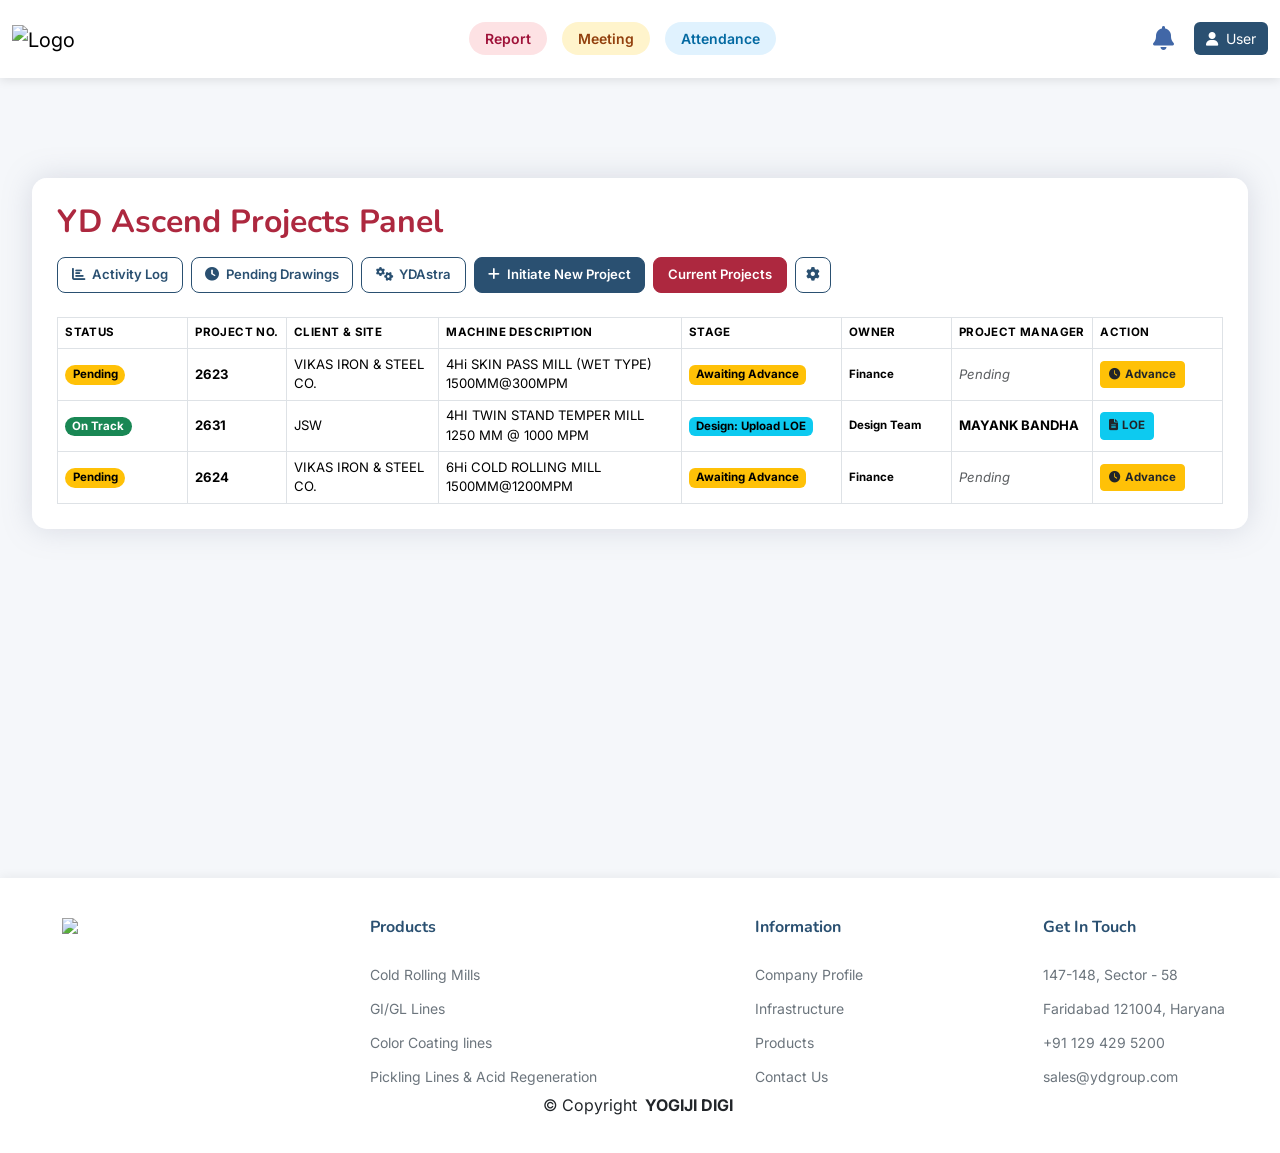
==== index.html @ 6f292911 "vtt" ====
<!doctype html>
<html lang="en">

<head>
  <meta charset="utf-8" />
  <meta content="width=device-width, initial-scale=1.0" name="viewport" />
  <title>YD Ascend Project Panel | YOGIJI DIGI</title>

  <link href="yd-favicon.png" rel="icon" />
  <link href="https://cdn.jsdelivr.net/npm/bootstrap@5.3.0/dist/css/bootstrap.min.css" rel="stylesheet" />
  <link href="https://cdnjs.cloudflare.com/ajax/libs/font-awesome/6.5.2/css/all.min.css" rel="stylesheet" />
  <link href="https://cdn.jsdelivr.net/npm/select2@4.1.0-rc.0/dist/css/select2.min.css" rel="stylesheet" />
  <link rel="stylesheet" href="https://cdn.jsdelivr.net/npm/choices.js/public/assets/styles/choices.min.css" />
  <link rel="stylesheet"
    href="https://cdn.jsdelivr.net/npm/select2-bootstrap-5-theme@1.3.0/dist/select2-bootstrap-5-theme.min.css" />
  <link rel="stylesheet" href="https://cdn.datatables.net/1.13.4/css/dataTables.bootstrap5.min.css" />
  <link
    href="https://fonts.googleapis.com/css2?family=Nunito:wght@400;600;700;800&family=Inter:wght@400;500;600;700&display=swap"
    rel="stylesheet" />

  <script src="https://cdnjs.cloudflare.com/ajax/libs/jspdf/2.5.1/jspdf.umd.min.js"></script>
  <script src="https://cdnjs.cloudflare.com/ajax/libs/jspdf-autotable/3.5.25/jspdf.plugin.autotable.min.js"></script>
  <script src="https://cdnjs.cloudflare.com/ajax/libs/xlsx/0.18.5/xlsx.full.min.js"></script>

  <style>
    :root {
      --yd-primary: #2a5071;
      --yd-red: #ad283f;
      --yd-bg: #f5f7fa;
    }

    body {
      background-color: var(--yd-bg);
      background-image: url('ydbg.jpg');
      background-size: cover;
      background-position: center;
      background-attachment: fixed;
      font-family: 'Inter', system-ui, -apple-system, sans-serif;
    }

    h1,
    h2,
    h3,
    h4,
    h5,
    h6,
    .page-title,
    .modal-title,
    .content-card h2 {
      font-family: 'Nunito', sans-serif !important;
    }

    /* --- HEADER STYLING --- */
    .btn-getstarted {
      color: var(--yd-primary);
      font-weight: 600;
      text-decoration: none;
      cursor: pointer;
    }

    .custom-nav-container {
      display: flex;
      gap: 15px;
      margin: 0 auto;
    }

    .nav-btn-custom {
      padding: 6px 16px;
      border-radius: 20px;
      font-weight: 600;
      font-size: 14px;
      text-decoration: none;
      transition: opacity 0.2s;
    }

    .nav-btn-custom:hover {
      opacity: 0.8;
    }

    .right-icons-group {
      display: flex;
      align-items: center;
      gap: 20px;
    }

    .btn-user-blue {
      background: var(--yd-primary);
      color: white;
      border: none;
      padding: 6px 12px;
      border-radius: 6px;
      font-size: 14px;
      display: flex;
      align-items: center;
      gap: 8px;
    }

    .btn-user-blue::after {
      display: none;
    }

    /* --- MAIN CONTENT --- */
    .main {
      margin-top: 80px;
      padding: 20px 0;
      min-height: 80vh;
    }

    /* Live drawings.html overrides: main { margin-top: 30px; margin-bottom: 0 } */
    .main.drawings-mode {
      margin-top: 30px;
      margin-bottom: 0;
    }

    .table-container {
      max-width: 95%;
      background: #fffffff0;
      padding: 25px;
      border-radius: 15px;
      box-shadow: 0px 0px 30px rgba(127, 137, 161, 0.25);
      backdrop-filter: blur(5px);
      margin: auto;
    }

    h2.page-title {
      color: var(--yd-red);
      font-weight: 700;
      font-family: "Nunito", sans-serif;
    }

    /* --- BADGES & STATUS COLORS --- */
    .badge-sla-green {
      background-color: #198754;
      color: white;
    }

    .badge-sla-amber {
      background-color: #ffc107;
      color: #000;
    }

    .badge-sla-red {
      background-color: #dc3545;
      color: white;
      animation: pulse-red 2s infinite;
    }

    .status-badge {
      font-size: 0.8rem;
      padding: 6px 10px;
    }

    .bg-stage-0 {
      background-color: #6c757d;
      color: #fff;
    }

    .bg-stage-1 {
      background-color: #ffc107;
      color: #000;
    }

    .bg-stage-2 {
      background-color: #0dcaf0;
      color: #000;
    }

    .bg-stage-3 {
      background-color: #0d6efd;
      color: #fff;
    }

    .bg-stage-4 {
      background-color: #6f42c1;
      color: #fff;
    }

    .bg-stage-5 {
      background-color: #198754;
      color: #fff;
    }

    .bg-stage-blocked {
      background-color: #dc3545;
      color: #fff;
    }

    @keyframes pulse-red {
      0% {
        opacity: 1;
      }

      50% {
        opacity: 0.7;
      }

      100% {
        opacity: 1;
      }
    }

    /* --- DATATABLES OVERRIDES --- */
    table.dataTable thead th {
      background-color: var(--yd-primary);
      color: white;
      font-weight: 600;
      font-size: 0.9rem;
      vertical-align: middle;
    }

    table.dataTable tbody td {
      vertical-align: middle;
      font-size: 0.9rem;
    }

    table.dataTable tbody tr {
      cursor: pointer;
    }

    table.dataTable tbody tr:hover {
      background-color: #f1f4f9 !important;
    }

    /* YDAstra Assemblies Table Styling */
    #ydcAssemblyGridTable th {
      cursor: pointer;
      user-select: none;
      padding: 4px 8px !important;
      font-size: 0.85rem;
    }

    .ydc-main-row {
      height: 24px !important;
      background-color: #e2e8f0 !important;
      font-weight: bold;
    }

    .ydc-main-row td {
      height: 24px !important;
      line-height: 24px !important;
      padding: 0px 8px !important;
      font-size: 0.82rem;
      vertical-align: middle;
    }

    .ydc-sub-row {
      height: 21px !important;
      background-color: #ffffff !important;
      color: #4b5563;
    }

    .ydc-sub-row td {
      height: 21px !important;
      line-height: 21px !important;
      padding: 0px 8px !important;
      font-size: 0.82rem;
      vertical-align: middle;
    }

    .ydc-chevron-parent {
      transition: transform 0.2s;
    }

    /* Custom Context Menu styling */
    #ydcContextMenu {
      min-width: 160px;
      font-size: 0.85rem;
      border-radius: 6px;
      border: 1px solid rgba(0, 0, 0, 0.15);
      background: white;
      box-shadow: 0 4px 12px rgba(0, 0, 0, 0.15);
    }

    #ydcContextMenu .dropdown-item {
      padding: 6px 16px;
      cursor: pointer;
      display: flex;
      align-items: center;
      color: #333;
    }

    #ydcContextMenu .dropdown-item:hover {
      background-color: #f1f5f9;
      color: #000;
    }

    .ydc-chevron-parent {
      transition: transform 0.2s;
    }

    /* --- MODALS --- */
    .modal-header {
      border-bottom: 2px solid var(--yd-primary);
    }

    .modal-title {
      color: var(--yd-primary);
      font-weight: 700;
    }

    .form-label {
      font-size: 0.85rem;
      font-weight: 600;
      color: #666;
      margin-bottom: 2px;
    }

    .form-control,
    .form-select {
      font-size: 0.9rem;
    }

    /* --- EXCEL VIEWER STYLING --- */
    #excelTableContainer table {
      width: 100%;
      border-collapse: collapse;
      white-space: nowrap;
    }

    #excelTableContainer th,
    #excelTableContainer td {
      border: 1px solid #dee2e6;
      padding: 6px 12px;
      vertical-align: middle;
    }

    #excelTableContainer tr:first-child {
      background-color: var(--yd-primary);
      color: white;
      font-weight: bold;
    }

    #excelTableContainer tr:nth-child(even) {
      background-color: #f8f9fa;
    }

    /* --- PROGRESS STEPPER STYLING --- */
    .stepper-wrapper {
      display: flex;
      justify-content: space-between;
      margin: 10px 0 30px 0;
      position: relative;
    }

    .stepper-item {
      position: relative;
      display: flex;
      flex-direction: column;
      align-items: center;
      flex: 1;
      z-index: 1;
    }

    .stepper-item::after {
      position: absolute;
      content: "";
      border-bottom: 3px solid #e9ecef;
      width: 100%;
      top: 15px;
      left: 50%;
      z-index: -1;
    }

    .stepper-item:last-child::after {
      display: none;
    }

    .stepper-item.completed::after {
      border-bottom: 3px solid #198754;
    }

    .step-counter {
      position: relative;
      z-index: 2;
      display: flex;
      justify-content: center;
      align-items: center;
      width: 32px;
      height: 32px;
      border-radius: 50%;
      background: #e9ecef;
      color: #6c757d;
      font-weight: bold;
      border: 3px solid #fff;
      font-size: 13px;
      transition: 0.3s;
    }

    .stepper-item.completed .step-counter {
      background-color: #198754;
      color: #fff;
    }

    .stepper-item.completed .step-name {
      color: #198754;
    }

    .stepper-item.active .step-counter {
      background-color: var(--yd-primary);
      color: #fff;
      box-shadow: 0 0 0 4px rgba(42, 80, 113, 0.2);
    }

    .stepper-item.active .step-name {
      color: var(--yd-primary);
    }

    .step-name {
      font-size: 0.65rem;
      font-weight: 700;
      color: #6c757d;
      margin-top: 8px;
      text-align: center;
      line-height: 1.2;
    }


    /* ---- Live kickOff.html: title bar + toolbar ------------------------- */
    .panel-header {
      display: flex;
      flex-wrap: wrap;
      align-items: center;
      justify-content: space-between;
      gap: 1rem;
    }

    .panel-header h2.page-title {
      flex: 1 1 auto;
      min-width: 0;
    }

    .panel-toolbar {
      display: flex;
      flex-wrap: wrap;
      align-items: center;
      justify-content: flex-end;
      gap: 0.5rem;
    }

    .panel-toolbar .btn {
      --tb-fg: var(--yd-primary);
      display: inline-flex;
      align-items: center;
      justify-content: center;
      gap: 0.4rem;
      height: 36px;
      padding: 0 0.85rem;
      border-radius: 8px;
      font-size: 0.82rem;
      font-weight: 600;
      line-height: 1;
      white-space: nowrap;
      border: 1px solid var(--yd-primary);
      background: #fff;
      color: var(--tb-fg);
      box-shadow: none;
      transition: background-color 0.15s ease, color 0.15s ease, border-color 0.15s ease, transform 0.15s ease, box-shadow 0.15s ease;
    }

    .panel-toolbar .btn i {
      font-size: 0.85rem;
      line-height: 1;
      margin: 0;
    }

    .panel-toolbar .btn:hover,
    .panel-toolbar .btn:focus-visible {
      background: var(--yd-primary);
      border-color: var(--yd-primary);
      color: #fff;
      transform: translateY(-1px);
      box-shadow: 0 3px 10px rgba(42, 80, 113, 0.25);
    }

    .panel-toolbar .btn-tb-primary {
      background: var(--yd-primary);
      border-color: var(--yd-primary);
      color: #fff;
    }

    .panel-toolbar .btn-tb-primary:hover,
    .panel-toolbar .btn-tb-primary:focus-visible {
      background: #1f3d57;
      border-color: #1f3d57;
    }

    .panel-toolbar .btn-tb-accent {
      background: var(--yd-red);
      border-color: var(--yd-red);
      color: #fff;
    }

    .panel-toolbar .btn-tb-accent:hover,
    .panel-toolbar .btn-tb-accent:focus-visible {
      background: #8e2034;
      border-color: #8e2034;
      color: #fff;
      box-shadow: 0 3px 10px rgba(173, 40, 63, 0.28);
    }

    .panel-toolbar .btn-tb-icon {
      width: 36px;
      padding: 0;
    }

    @media (max-width: 767.98px) {
      .panel-header {
        gap: 0.75rem;
      }

      .panel-toolbar {
        justify-content: flex-start;
      }
    }

    /* ---- Live kickOff.html: skipped stepper step (Finance bypassed) ----- */
    .stepper-item.skipped .step-counter {
      background-color: #fff;
      color: #adb5bd;
      border: 3px dashed #ced4da;
    }

    .stepper-item.skipped .step-name {
      color: #adb5bd;
      font-style: italic;
    }

    .stepper-item.skipped::after {
      border-bottom: 3px dashed #dee2e6;
    }

    /* ---- Live kickOff.html: PM project-count pill (Assign PM picker) ---- */
    .pm-count-badge {
      display: inline-flex;
      align-items: center;
      gap: 5px;
      transition: filter 0.15s ease, box-shadow 0.15s ease, transform 0.15s ease;
    }

    .pm-count-badge-eye {
      opacity: 0.75;
    }

    .pm-count-badge:hover,
    .pm-count-badge:focus-visible {
      filter: brightness(0.94);
      box-shadow: 0 0 0 2px rgba(42, 80, 113, 0.25);
      transform: translateY(-1px);
      text-decoration-style: solid;
    }

    .pm-count-badge:hover .pm-count-badge-eye {
      opacity: 1;
    }

    .pm-count-badge:active {
      transform: translateY(0);
    }

    /* Compact density for the main kickoff table so it fits inside a laptop viewport */
    .act-mini {
      font-size: 0.72rem !important;
      padding: 0.2rem 0.55rem !important;
      line-height: 1.1 !important;
      border-radius: 0.25rem;
      white-space: nowrap;
    }

    .act-mini i {
      font-size: 0.72rem;
    }

    .action-cell {
      flex-wrap: nowrap !important;
      white-space: nowrap;
    }

    .action-cell .btn,
    .action-cell a.btn {
      white-space: nowrap;
    }

    #kickoffTable {
      font-size: 0.82rem;
    }

    #kickoffTable thead th {
      padding: 0.4rem 0.45rem;
      font-size: 0.72rem;
      text-transform: uppercase;
      letter-spacing: 0.4px;
    }

    #kickoffTable tbody td {
      padding: 0.35rem 0.45rem;
      vertical-align: middle;
    }

    #kickoffTable .badge,
    #kickoffTable .btn {
      font-size: 0.72rem;
    }

    #kickoffTable .badge {
      padding: 0.25rem 0.45rem;
    }

    /* Footer styles */
    .footer {
      background: #fff;
      padding: 40px 0 20px;
      box-shadow: 0 -2px 10px rgba(0, 0, 0, 0.05);
      margin-top: auto;
    }

    .footer-links h4 {
      font-size: 16px;
      font-weight: 700;
      color: var(--yd-primary);
      margin-bottom: 20px;
    }

    .footer-links ul {
      list-style: none;
      padding: 0;
      margin: 0;
    }

    .footer-links ul li {
      padding: 5px 0;
    }

    .footer-links ul li a {
      color: #6c757d;
      text-decoration: none;
      font-size: 14px;
      transition: color 0.3s;
    }

    .footer-links ul li a:hover {
      color: var(--yd-red);
    }

    /* --- DRAWINGS DASHBOARD STYLES --- */
    .project-drawing-card:hover {
      transform: translateY(-5px);
      box-shadow: 0 10px 20px rgba(0, 0, 0, 0.1) !important;
      border-color: var(--yd-red);
    }

    .content-card {
      background: rgba(255, 255, 255, 0.94);
      backdrop-filter: blur(6px);
      -webkit-backdrop-filter: blur(6px);
      padding: 24px;
      border-radius: 15px;
      box-shadow: 0px 0px 30px rgba(127, 137, 161, 0.25);
    }

    /* --- SUBTASKS TABLE STYLES --- */
    #subtasksTable th {
      text-transform: uppercase;
      font-size: 0.75rem;
      letter-spacing: 0.5px;
      color: #333;
      font-weight: 700;
      border-bottom: 2px solid #ccc;
      background-color: #f8f9fa;
      padding: 12px 8px;
      vertical-align: middle;
    }

    #subtasksTable tbody tr:nth-of-type(odd) {
      background-color: #f4f4f4;
    }

    #subtasksTable tbody tr:nth-of-type(even) {
      background-color: #e9e9e9;
    }

    #subtasksTable td {
      padding: 0 !important;
      /* Let inputs fill cell */
      vertical-align: middle;
      border: 1px solid #ddd;
    }

    #subtasksTable input.form-control {
      border: none;
      background-color: transparent;
      border-radius: 0;
      box-shadow: none;
      padding: 10px 8px;
      color: #333;
      font-weight: 500;
      height: 100%;
      width: 100%;
    }

    #subtasksTable input.form-control:focus {
      background-color: #fff;
      outline: 1px solid var(--yd-red);
      box-shadow: inset 0 0 5px rgba(0, 0, 0, 0.1);
    }

    @media (min-width: 1200px) {
      .modal-xxl {
        max-width: 96vw;
      }
    }

    .page-title-bar {
      background: transparent;
      padding: 0 0 16px 0;
      border-bottom: 1px solid #e6eaf0;
      margin-bottom: 20px;
    }

    .page-title-bar h2 {
      color: var(--yd-red);
      font-weight: 700;
      margin: 0;
      font-size: 1.35rem;
    }

    .page-title-bar .meta {
      color: #4b5563;
      font-size: 0.85rem;
      margin-top: 2px;
    }

    .stats-strip {
      background: transparent;
      padding: 0 0 14px 0;
      display: flex;
      gap: 32px;
      align-items: center;
      margin-bottom: 14px;
      flex-wrap: wrap;
      border-bottom: 1px dashed #e6eaf0;
    }

    .stats-strip .stat {
      display: flex;
      flex-direction: column;
    }

    .stats-strip .stat .label {
      font-size: 0.72rem;
      text-transform: uppercase;
      letter-spacing: 0.6px;
      color: #6b7280;
    }

    .stats-strip .stat .value {
      font-weight: 700;
      font-size: 1.1rem;
      color: #1f2937;
    }

    .dropdown-menu {
      z-index: 1060;
    }

    .table-wrap {
      background: #fff;
      border: 1px solid #e6eaf0;
      border-radius: 8px;
      overflow: hidden;
    }

    table.assemblies,
    #ydcAssemblyGridTable,
    #ydcExcelTable,
    .ydc-table {
      font-family: 'Inter', system-ui, -apple-system, sans-serif;
    }

    table.assemblies thead,
    #ydcAssemblyGridTable thead,
    #ydcExcelTable thead,
    .ydc-table thead {
      background: #2a5071 !important;
    }

    table.assemblies th,
    #ydcAssemblyGridTable th,
    #ydcExcelTable th,
    .ydc-table th {
      background: #2a5071 !important;
      color: #fff !important;
      font-size: 0.78rem !important;
      text-transform: uppercase !important;
      letter-spacing: 0.5px !important;
      white-space: nowrap !important;
      padding: 0.65rem 0.75rem !important;
      vertical-align: middle !important;
      position: relative;
    }

    .ydc-col-resizer {
      position: absolute;
      top: 0;
      right: 0;
      width: 8px;
      cursor: col-resize;
      user-select: none;
      height: 100%;
      z-index: 10;
    }

    .ydc-col-resizer:hover,
    .ydc-col-resizer.resizing {
      background: #38bdf8 !important;
    }

    table.assemblies thead th,
    #ydcAssemblyGridTable thead th,
    #ydcExcelTable thead th,
    .ydc-table thead th {
      border-color: rgba(255, 255, 255, 0.28) !important;
    }

    table.assemblies th.sortable {
      cursor: pointer;
      user-select: none;
    }

    table.assemblies th.sortable::after {
      content: "\f0dc";
      font-family: "Font Awesome 6 Free";
      font-weight: 900;
      font-size: 0.65rem;
      opacity: 0.65;
      margin-left: 6px;
    }

    table.assemblies th.sortable.sort-asc::after {
      content: "\f0de";
      opacity: 1;
    }

    table.assemblies th.sortable.sort-desc::after {
      content: "\f0dd";
      opacity: 1;
    }

    .column-filter-row th {
      background: #eef3f8 !important;
      padding: 6px !important;
    }

    .column-filter-row .form-control {
      min-width: 90px;
      font-size: 0.74rem;
      padding: 0.22rem 0.4rem;
    }

    .all-pending-only.d-none {
      display: none !important;
    }

    table.assemblies td,
    #ydcAssemblyGridTable td,
    #ydcExcelTable td,
    .ydc-table td {
      font-size: 0.85rem !important;
      vertical-align: middle !important;
      padding: 0.55rem 0.75rem !important;
    }

    #ydcExcelTable input.form-control-sm {
      font-size: 0.85rem !important;
      padding: 0.25rem 0.4rem !important;
      height: 32px !important;
    }

    .drawing-list {
      max-width: 240px;
    }

    .drawing-list a {
      display: block;
      max-width: 100%;
      overflow: hidden;
      text-overflow: ellipsis;
      white-space: nowrap;
    }

    .badge-released {
      background: #16a34a;
      color: #fff;
    }

    .upload-cell {
      min-width: 220px;
    }

    tr.child-row {
      background: #fafbfd !important;
    }

    table.assemblies tbody tr.sr-whole-row td {
      font-weight: 600;
    }

    tr.section-divider td {
      background: #2a5071 !important;
      color: #fff !important;
      font-weight: 700;
      letter-spacing: 0.5px;
      font-size: 0.85rem;
      padding: 10px 14px;
    }

    tr.project-divider td {
      background: #ad283f !important;
    }

    tr.child-row td:first-child {
      padding-left: 2.2rem !important;
    }

    .toggle-chevron {
      cursor: pointer;
      display: inline-block;
      width: 18px;
      text-align: center;
      margin-right: 6px;
      transition: transform 0.15s ease;
      color: var(--yd-primary);
    }

    .toggle-chevron.open {
      transform: rotate(90deg);
    }

    .toggle-chevron.invisible {
      visibility: hidden;
    }

    /* ---- Live drawings.html: upload card, soft badges, BOM preview ------ */
    .progress-bar.dwg-upload-bar {
      background-color: var(--yd-red);
    }

    .badge-soft-danger {
      background-color: #fdecec;
      color: #b02a37;
      border: 1px solid #f6d4d6;
      font-weight: 600;
    }

    .badge-soft-muted {
      background-color: #f4f6f8;
      color: #6c757d;
      border: 1px solid #e6e9ec;
      font-weight: 600;
    }

    .up-sec {
      border-radius: 6px;
      padding: 6px;
    }

    .up-sec-drawing {
      background-color: #eef4ff;
      border: 1px solid #d6e4ff;
    }

    .up-sec-bom {
      background-color: #eefbf1;
      border: 1px solid #cdeed7;
      margin-top: 8px;
    }

    .up-sec-files {
      background-color: #f6f8fc;
      border: 1px solid #dbe3ef;
    }

    .up-sec-files .up-sec-title {
      color: var(--yd-primary);
    }

    .up-sec-files .btn-view-compact {
      font-size: 0.75rem;
      padding: 2px 6px;
      line-height: 1.3;
    }

    .up-sec-files .btn-view-compact.btn-primary {
      background-color: #2f7ff0;
      border-color: #2f7ff0;
      color: #fff;
    }

    .up-sec-files .btn-view-compact.btn-primary:hover,
    .up-sec-files .btn-view-compact.btn-primary:focus {
      background-color: #0b5ed7;
      border-color: #0b5ed7;
      color: #fff;
    }

    .up-sec-files .btn-view-compact.btn-success {
      background-color: #1faa72;
      border-color: #1faa72;
      color: #fff;
    }

    .up-sec-files .btn-view-compact.btn-success:hover,
    .up-sec-files .btn-view-compact.btn-success:focus {
      background-color: #146c43;
      border-color: #146c43;
      color: #fff;
    }

    .up-sec-title {
      font-size: 11px;
      font-weight: 700;
      text-transform: uppercase;
      letter-spacing: 0.4px;
      margin-bottom: 4px;
    }

    .up-sec-drawing .up-sec-title {
      color: #1d4ed8;
    }

    .up-sec-bom .up-sec-title {
      color: #157347;
    }

    tr.parent-row:has(.toggle-chevron:not(.invisible)) {
      cursor: pointer;
    }

    .swal-above-bs-modal {
      z-index: 20000 !important;
    }

    .swal-input-label-spaced {
      margin-top: 14px !important;
      margin-bottom: 12px !important;
      padding: 0 8px;
      line-height: 1.45;
    }

    .swal-textarea-spaced {
      margin-top: 8px !important;
    }

    .bom-status .bom-badge-uploaded {
      background: #16a34a;
      color: #fff;
      font-weight: 600;
      display: inline-block;
    }

    .bom-status .bom-badge-missing {
      background: #f3f4f6;
      color: #6b7280;
      border: 1px dashed #cbd5e1;
      font-weight: 600;
      display: inline-block;
    }

    .bom-sheet-tabs {
      display: flex;
      gap: 6px;
      flex-wrap: wrap;
      margin-bottom: 10px;
    }

    .bom-sheet-tabs .btn.active {
      background: var(--yd-primary);
      color: #fff;
    }

    .bom-preview-wrap {
      overflow: auto;
      max-height: 60vh;
      border: 1px solid #e6eaf0;
      border-radius: 6px;
    }

    .bom-preview-wrap table {
      border-collapse: collapse;
      font-size: 0.8rem;
      width: max-content;
      min-width: 100%;
    }

    .bom-preview-wrap td,
    .bom-preview-wrap th {
      border: 1px solid #dbe2ea;
      padding: 4px 8px;
      white-space: nowrap;
      vertical-align: top;
    }

    .bom-preview-wrap tr:first-child td {
      background: #eef3f8;
      font-weight: 600;
      position: sticky;
      top: 0;
      z-index: 1;
    }

    .filter-row {
      display: flex;
      gap: 12px;
      align-items: center;
      margin-bottom: 12px;
      flex-wrap: wrap;
    }

    .filter-row input[type="text"] {
      max-width: 320px;
    }

    /* --- YDASTRA EXECUTION LAYER --- */
    .ydc-workflow-card {
      cursor: pointer;
      transition: transform 0.18s, box-shadow 0.18s;
      border: 2px solid transparent;
    }

    .ydc-workflow-card:hover {
      transform: translateY(-3px);
      box-shadow: 0 8px 18px rgba(0, 0, 0, 0.12) !important;
    }

    .ydc-workflow-card.active-stage {
      border-color: var(--yd-primary) !important;
      box-shadow: 0 0 0 3px rgba(42, 80, 113, 0.18) !important;
    }

    .ydc-assembly-card,
    .ydc-proj-card {
      cursor: pointer;
      transition: transform 0.15s, box-shadow 0.15s, border-color 0.15s;
    }

    .ydc-assembly-card:hover,
    .ydc-proj-card:hover {
      transform: translateY(-3px);
      box-shadow: 0 8px 18px rgba(0, 0, 0, 0.1) !important;
      border-color: var(--yd-red) !important;
    }

    /* YDAstra procurement: row confidence colours */
    #ydcExcelTable tr.ydc-c-green > td { background: #f1faf4; }
    #ydcExcelTable tr.ydc-c-yellow > td { background: #fff8e5; }
    #ydcExcelTable tr.ydc-c-red > td { background: #fdeeee; }
    #ydcExcelTable tr.ydc-c-green > td:first-child { box-shadow: inset 3px 0 0 #2f9e62; }
    #ydcExcelTable tr.ydc-c-yellow > td:first-child { box-shadow: inset 3px 0 0 #e0a100; }
    #ydcExcelTable tr.ydc-c-red > td:first-child { box-shadow: inset 3px 0 0 #d14343; }
    .ydc-dot { display: inline-block; width: 8px; height: 8px; border-radius: 50%; margin-right: 4px; vertical-align: 0; }
    .ydc-dot.g { background: #2f9e62; }
    .ydc-dot.y { background: #e0a100; }
    .ydc-dot.r { background: #d14343; }
    .ydc-count { font-size: 0.78rem; font-weight: 600; color: #374151; }
    .ydc-legend { display: flex; gap: 18px; font-size: 0.75rem; color: #6b7280; margin-bottom: 6px; }
    .ydc-idstrip { display: flex; gap: 12px; flex-wrap: wrap; align-items: flex-start; padding: 10px 12px; background: #f8fafc; border: 1px solid #e2e8f0; border-radius: 8px; }
    .ydc-idbox { min-width: 190px; border-radius: 6px; }
    .ydc-idbox label { display: block; font-size: 0.68rem; font-weight: 700; letter-spacing: 0.05em; color: #6b7280; margin-bottom: 2px; }
    .ydc-idbox.ydc-c-green input { border-color: #2f9e62; }
    .ydc-idbox.ydc-c-yellow input { border-color: #e0a100; }
    .ydc-idbox.ydc-c-red input { border-color: #d14343; }

    .ydc-breadcrumb {
      font-size: 0.8rem;
      color: #6c757d;
      margin-bottom: 10px;
    }

    .ydc-breadcrumb span.ydc-link {
      cursor: pointer;
      color: var(--yd-primary);
      text-decoration: underline dotted;
    }

    .ydc-breadcrumb span.ydc-link:hover {
      color: var(--yd-red);
    }

    .ydc-stat-card {
      background: #fff;
      border-radius: 10px;
      border: 1px solid #e6eaf0;
      padding: 12px 16px;
    }

    .ydc-stat-val {
      font-size: 1.55rem;
      font-weight: 700;
      line-height: 1;
    }

    .ydc-stat-lbl {
      font-size: 0.68rem;
      text-transform: uppercase;
      letter-spacing: 0.6px;
      color: #6b7280;
      margin-top: 3px;
    }

    table.ydc-table thead th {
      background-color: var(--yd-primary);
      color: #fff;
      font-size: 0.76rem;
      font-weight: 600;
      text-transform: uppercase;
      letter-spacing: 0.35px;
      vertical-align: middle;
      white-space: nowrap;
      padding: 0.38rem 0.48rem;
    }

    table.ydc-table tbody td {
      vertical-align: middle;
      font-size: 0.83rem;
      padding: 0.28rem 0.48rem;
    }

    table.ydc-table input.form-control,
    table.ydc-table select.form-select {
      font-size: 0.8rem;
      padding: 0.18rem 0.38rem;
      height: auto;
    }

    .ydc-save-btn {
      background: #e8f0fb;
      color: var(--yd-primary);
      border: 1px solid var(--yd-primary);
      padding: 3px 9px;
      border-radius: 4px;
      font-size: 0.75rem;
      font-weight: 600;
      cursor: pointer;
      white-space: nowrap;
    }

    .ydc-save-btn:hover:not(:disabled) {
      background: #cce0f5;
    }

    .ydc-save-btn:disabled {
      opacity: 0.6;
      cursor: default;
    }

    .ydc-submit-btn {
      background: var(--yd-primary);
      color: #fff;
      border: none;
      padding: 3px 9px;
      border-radius: 4px;
      font-size: 0.75rem;
      font-weight: 600;
      cursor: pointer;
      white-space: nowrap;
    }

    .ydc-submit-btn:hover {
      background: #1e3d57;
      color: #fff;
    }

    .ydc-submitted-row td {
      background: #f0fdf4 !important;
    }

    .ydc-progress-bar-wrap {
      height: 5px;
      background: #e9ecef;
      border-radius: 3px;
      overflow: hidden;
    }

    .ydc-progress-bar-fill {
      height: 100%;
      background: var(--yd-primary);
      border-radius: 3px;
      transition: width 0.4s ease;
    }

    .ydc-stage-panel {
      display: none;
      background: #fff;
      border: 1px solid #e6eaf0;
      border-radius: 10px;
      margin-top: 14px;
      overflow: hidden;
    }

    .ydc-stage-panel.open {
      display: block;
      animation: ydcFadeDown 0.18s ease;
    }

    @keyframes ydcFadeDown {
      from {
        opacity: 0;
        transform: translateY(-8px);
      }

      to {
        opacity: 1;
        transform: translateY(0);
      }
    }

    .ydc-panel-header {
      background: var(--yd-primary);
      color: #fff;
      padding: 10px 16px;
      font-weight: 700;
      font-size: 0.88rem;
      display: flex;
      align-items: center;
      justify-content: space-between;
    }
  </style>
</head>

<body class="d-flex flex-column min-vh-100">
  <header id="header" class="header sticky-top"
    style="background-color: #fff; box-shadow: 0 2px 10px rgba(0, 0, 0, 0.1); padding: 10px 0;">
    <nav class="navbar navbar-light">
      <div class="container-fluid d-flex flex-wrap align-items-center">
        <a class="navbar-brand" href="#" onclick="showDashboardView(); return false;">
          <img src="YDLOGO.png" alt="Logo" style="height: 45px" />
        </a>
        <div class="custom-nav-container">
          <a href="#" class="nav-btn-custom" style="background: #fde2e4; color: #9f1239">Report</a>
          <a href="#" class="nav-btn-custom" style="background: #fff4cc; color: #92400e">Meeting</a>
          <a href="#" id="navYdAscend" class="nav-btn-custom" style="background: #baf1ac; color: #3f891b; display: none"
            onclick="showDashboardView(); return false;">YD Ascend</a>
          <a href="#" class="nav-btn-custom" style="background: #e0f2fe; color: #0369a1" data-bs-toggle="modal"
            data-bs-target="#attendanceModal">Attendance</a>
        </div>
        <div class="right-icons-group">
          <a href="#" class="position-relative text-decoration-none">
            <i class="fa-solid fa-bell fa-lg" style="color: #4167a7; font-size: 1.5rem"></i>
            <span id="unreadCount"
              class="position-absolute top-0 start-100 translate-middle badge rounded-pill bg-danger"
              style="font-size: 10px; padding: 3px 6px"></span>
          </a>
          <a href="#" id="approvalsBell" class="position-relative text-decoration-none d-none"
            title="Edit-Excel approval requests" data-bs-toggle="modal" data-bs-target="#approvalsModal">
            <i class="fa-solid fa-shield-halved fa-lg" style="color: #ad283f; font-size: 1.5rem"></i>
            <span id="approvalsCount"
              class="position-absolute top-0 start-100 translate-middle badge rounded-pill bg-warning text-dark d-none"
              style="font-size: 10px; padding: 3px 6px"></span>
          </a>
          <div class="dropdown">
            <button class="btn-user-blue dropdown-toggle" type="button" id="userDropdown" data-bs-toggle="dropdown"
              aria-expanded="false">
              <i class="fa-solid fa-user"></i>
              <span id="engineerNameDisplay" class="d-none d-sm-inline">User</span>
            </button>
            <ul class="dropdown-menu dropdown-menu-end shadow" aria-labelledby="userDropdown">
              <li><a class="dropdown-item" href="#">Change Password</a></li>
              <li>
                <hr class="dropdown-divider" />
              </li>
              <li><a class="dropdown-item text-danger" href="#">Logout</a></li>
            </ul>
          </div>
        </div>
      </div>
    </nav>
  </header>

  <main class="main flex-grow-1">
    <div id="dashboardView">
      <div class="container table-container">
        <div class="panel-header mb-4">
          <h2 class="page-title mb-0" style="background: transparent">YD Ascend Projects Panel</h2>
          <div class="panel-toolbar">
            <a href="#" class="btn" title="Activity Log / Projects Overview"
              aria-label="Open Activity Log and Projects Overview"
              onclick="event.preventDefault(); Swal.fire('Activity Log', 'The Activity Log page lives on the live website and is not part of this offline prototype.', 'info');">
              <i class="fa-solid fa-chart-bar"></i>Activity Log
            </a>
            <a href="#" class="btn" title="Show pending assemblies across all active projects"
              onclick="event.preventDefault(); showDrawingsView();">
              <i class="fa fa-clock"></i>Pending Drawings
            </a>
            <a href="#" class="btn" title="YDAstra — Procurement (available once a BOM is uploaded)"
              onclick="event.preventDefault(); showYDAstraView();">
              <i class="fa fa-cogs"></i>YDAstra
            </a>
            <button class="btn btn-tb-primary" id="btnNewProject" data-bs-toggle="modal" data-bs-target="#createModal">
              <i class="fa fa-plus"></i>Initiate New Project
            </button>
            <a href="ascend.html" target="_blank" class="btn btn-tb-accent">Current Projects</a>
            <a href="#" class="btn btn-tb-icon" title="Configure Users" id="btnUserConfig">
              <i class="fa fa-gear"></i>
            </a>
          </div>
        </div>
        <div class="table-responsive">
          <table id="kickoffTable" class="table table-hover table-bordered align-middle mb-0" style="width: 100%">
            <thead>
              <tr>
                <th class="text-nowrap" style="min-width: 130px">Status</th>
                <th class="text-nowrap" style="min-width: 90px">Project No.</th>
                <th style="min-width: 140px">Client &amp; Site</th>
                <th style="min-width: 170px">Machine Description</th>
                <th class="text-nowrap" style="min-width: 160px">Stage</th>
                <th class="text-nowrap" style="min-width: 110px">Owner</th>
                <th class="text-nowrap" style="min-width: 120px">Project Manager</th>
                <th class="text-nowrap" style="min-width: 130px">Action</th>
              </tr>
            </thead>
            <tbody>
              <tr>
                <td><span class="badge rounded-pill badge-sla-amber" style="min-width: 60px">Pending</span></td>
                <td><span class="fw-bold">2623</span></td>
                <td>
                  <div>VIKAS IRON &amp; STEEL CO.</div>
                </td>
                <td>
                  <div>4Hi SKIN PASS MILL (WET TYPE) 1500MM@300MPM</div>
                </td>
                <td><span class="badge status-badge bg-stage-1">Awaiting Advance</span></td>
                <td>
                  <div class="fw-bold small">Finance</div>
                </td>
                <td>
                  <div class="text-muted fst-italic">Pending</div>
                </td>
                <td>
                  <div class="action-cell d-flex align-items-center flex-nowrap gap-2">
                    <button class="btn btn-sm btn-warning fw-bold text-dark btn-finance-advance"><i
                        class="fa fa-clock me-1"></i>Advance</button>
                  </div>
                </td>
              </tr>
              <tr>
                <td><span class="badge rounded-pill badge-sla-green" style="min-width: 60px">On Track</span></td>
                <td><span class="fw-bold">2631</span></td>
                <td>
                  <div>JSW</div>
                </td>
                <td>
                  <div>4HI TWIN STAND TEMPER MILL 1250 MM @ 1000 MPM</div>
                </td>
                <td><span class="badge status-badge bg-stage-2">Design: Upload LOE</span></td>
                <td>
                  <div class="fw-bold small">Design Team</div>
                </td>
                <td>
                  <div class="fw-bold">MAYANK BANDHA</div>
                </td>
                <td>
                  <div class="action-cell d-flex align-items-center flex-nowrap gap-2">
                    <button class="btn btn-sm btn-info fw-bold text-dark btn-loe"><i
                        class="fa fa-file-alt me-1"></i>LOE</button>
                  </div>
                </td>
              </tr>
              <tr>
                <td><span class="badge rounded-pill badge-sla-amber" style="min-width: 60px">Pending</span></td>
                <td><span class="fw-bold">2624</span></td>
                <td>
                  <div>VIKAS IRON &amp; STEEL CO.</div>
                </td>
                <td>
                  <div>6Hi COLD ROLLING MILL 1500MM@1200MPM</div>
                </td>
                <td><span class="badge status-badge bg-stage-1">Awaiting Advance</span></td>
                <td>
                  <div class="fw-bold small">Finance</div>
                </td>
                <td>
                  <div class="text-muted fst-italic">Pending</div>
                </td>
                <td>
                  <div class="action-cell d-flex align-items-center flex-nowrap gap-2">
                    <button class="btn btn-sm btn-warning fw-bold text-dark"><i
                        class="fa fa-clock me-1"></i>Advance</button>
                  </div>
                </td>
              </tr>
            </tbody>
          </table>
        </div>
      </div>
    </div>

    <div id="drawingsView" style="display: none;">
      <div class="container-fluid px-4 pb-5">
        <div class="content-card">

          <!-- ASSEMBLIES DETAIL VIEW -->
          <div id="drawingsAssembliesDetail">
            <div class="page-title-bar d-flex align-items-center justify-content-between flex-wrap gap-2">
              <div>
                <h2>
                  <i class="fa fa-drafting-compass me-2"></i> Assembly Drawings
                  <select id="drawingsProjectSelector" class="form-select form-select-sm d-inline-block w-auto ms-2"
                    style="font-size: 16px; font-weight: normal; vertical-align: middle;"
                    onchange="openProjectDrawings(this.value)">
                  </select>
                </h2>
                <div class="meta" id="projectMeta">Loading project</div>
              </div>
              <div class="d-flex gap-2 align-items-center">
                <button type="button" class="btn btn-success btn-sm fw-bold" id="btnBulkUpload"
                  onclick="document.getElementById('globalBOMUploadInput').click()"
                  title="Bulk upload drawings / BOM Excel files — auto-mapped to assemblies by file name">
                  <i class="fa fa-file-excel me-1"></i>Upload BOMs
                </button>
                <input type="file" id="globalBOMUploadInput" style="display: none;" accept=".xlsx, .xls, .pdf" multiple
                  onchange="handleGlobalBOMUpload(this)">
                <button type="button" class="btn btn-primary btn-sm fw-bold" id="btnEditExcel"
                  onclick="let currentProjId = $('#drawingsProjectSelector').val(); if(currentProjId) openExcelViewer(currentProjId);"
                  title="Edit the LOE values in an Excel-like editor">
                  <i class="fa fa-pen-to-square me-1"></i>Edit LOE
                </button>
                <a href="#" class="btn btn-outline-secondary btn-sm fw-bold"
                  onclick="event.preventDefault(); showDashboardView();">
                  <i class="fa fa-arrow-left me-1"></i>Back to Projects
                </a>
              </div>
            </div>
            <div class="stats-strip" id="statsStrip">
              <div class="stat">
                <span class="label">Total Assemblies</span>
                <span class="value" id="statTotal"></span>
              </div>
              <div class="stat">
                <span class="label">Released</span>
                <span class="value text-success" id="statReleased"></span>
              </div>
              <div class="stat">
                <span class="label">Pending</span>
                <span class="value text-warning" id="statPending"></span>
              </div>
            </div>
            <div class="filter-row">
              <input type="text" class="form-control form-control-sm" id="filterText"
                placeholder="Filter assemblies by name, doc no, section" />
              <div class="d-flex align-items-center gap-2 mb-0">
                <label class="form-label small mb-0">Show:</label>
                <div class="dropdown" id="filterPendingOnly">
                  <button class="btn btn-sm btn-outline-secondary dropdown-toggle" type="button"
                    data-bs-toggle="dropdown" data-bs-auto-close="outside" aria-expanded="false">
                    <i class="fa fa-filter me-1"></i>Filters
                  </button>
                  <div class="dropdown-menu py-1" style="min-width: 230px">
                    <label class="dropdown-item d-flex align-items-center gap-2 mb-0"
                      style="cursor: pointer; white-space: nowrap">
                      <input class="form-check-input m-0 show-filter" type="checkbox" value="all"
                        id="filterAllEquipments" checked onchange="toggleFilterOption('all')" />
                      <span>All Equipments</span>
                    </label>
                    <div class="dropdown-divider my-1"></div>
                    <label class="dropdown-item d-flex align-items-center gap-2 mb-0"
                      style="cursor: pointer; white-space: nowrap">
                      <input class="form-check-input m-0 show-filter" type="checkbox" value="uploaded"
                        id="filterDrawingsUploaded" onchange="toggleFilterOption('drawingsUploaded')" />
                      <span>Drawings Uploaded</span>
                    </label>
                    <label class="dropdown-item d-flex align-items-center gap-2 mb-0"
                      style="cursor: pointer; white-space: nowrap">
                      <input class="form-check-input m-0 show-filter" type="checkbox" value="pending"
                        id="filterDrawingsNotUploaded" onchange="toggleFilterOption('drawingsNotUploaded')" />
                      <span>Drawings Not Uploaded</span>
                    </label>
                    <label class="dropdown-item d-flex align-items-center gap-2 mb-0"
                      style="cursor: pointer; white-space: nowrap">
                      <input class="form-check-input m-0 show-filter" type="checkbox" value="bomUploaded"
                        id="filterBOMUploaded" onchange="toggleFilterOption('bomUploaded')" />
                      <span>BOM Uploaded</span>
                    </label>
                    <label class="dropdown-item d-flex align-items-center gap-2 mb-0"
                      style="cursor: pointer; white-space: nowrap">
                      <input class="form-check-input m-0 show-filter" type="checkbox" value="bomPending"
                        id="filterBOMNotUploaded" onchange="toggleFilterOption('bomNotUploaded')" />
                      <span>BOM Not Uploaded</span>
                    </label>
                  </div>
                </div>
              </div>
            </div>

            <div id="tableWrap" class="table-wrap">
              <div class="table-responsive">
                <table class="table table-bordered table-hover assemblies mb-0" id="assembliesTable">
                  <thead>
                    <tr id="assembliesHeaderRow">
                      <th class="sortable" data-sort-key="srNo" style="width: 60px"
                        onclick="toggleAssembliesSort('srNo')">SR</th>
                      <th class="sortable" data-sort-key="assemblyName" onclick="toggleAssembliesSort('assemblyName')">
                        Assembly</th>
                      <th class="sortable" data-sort-key="drawingDocNo" onclick="toggleAssembliesSort('drawingDocNo')">
                        Doc No</th>
                      <th class="sortable" data-sort-key="qty" style="width: 70px"
                        onclick="toggleAssembliesSort('qty')">Qty</th>
                      <th class="sortable" data-sort-key="releaseWeek" onclick="toggleAssembliesSort('releaseWeek')">
                        Release Week</th>
                      <th class="sortable" data-sort-key="status" style="width: 110px"
                        onclick="toggleAssembliesSort('status')">Status</th>
                      <th class="upload-cell">Drawings and BOM upload</th>
                    </tr>
                    <tr class="column-filter-row">
                      <th><input type="text" id="colSearchSr" class="form-control form-control-sm column-filter"
                          data-filter-key="srNo" placeholder="SR" onkeyup="renderAssemblies()" /></th>
                      <th><input type="text" id="colSearchAssembly" class="form-control form-control-sm column-filter"
                          data-filter-key="assemblyName" placeholder="Assembly" onkeyup="renderAssemblies()" /></th>
                      <th><input type="text" id="colSearchDocNo" class="form-control form-control-sm column-filter"
                          data-filter-key="drawingDocNo" placeholder="Doc No" onkeyup="renderAssemblies()" /></th>
                      <th><input type="text" id="colSearchQty" class="form-control form-control-sm column-filter"
                          data-filter-key="qty" placeholder="Qty" onkeyup="renderAssemblies()" /></th>
                      <th><input type="text" id="colSearchReleaseWeek"
                          class="form-control form-control-sm column-filter" data-filter-key="releaseWeek"
                          placeholder="Release Week" onkeyup="renderAssemblies()" /></th>
                      <th><input type="text" id="colSearchStatus" class="form-control form-control-sm column-filter"
                          data-filter-key="status" placeholder="Status" onkeyup="renderAssemblies()" /></th>
                      <th></th>
                    </tr>
                  </thead>
                  <tbody id="assembliesBody"></tbody>
                </table>
              </div>
            </div>
          </div>
        </div>
      </div>
    </div>

    <!-- ======================================================= -->
    <!-- YDASTRA EXECUTION MODULE — New views, additive only   -->
    <!-- ======================================================= -->

    <!-- YDAstra Project Summary (Main View) -->
    <div id="ydcProjectSummary" style="display:none;">
      <div class="container-fluid px-4 pb-5">
        <div class="content-card">
          <div class="page-title-bar d-flex align-items-center justify-content-between flex-wrap gap-2 mb-3">
            <div>
              <h2>
                <span id="ydcProjTitle"><i class="fa fa-project-diagram me-2"></i>YD Astra panel (YD Component
                  Planning)</span>
                <select id="ydcProjectSelector" class="form-select form-select-sm d-inline-block w-auto ms-2"
                  style="font-size: 16px; font-weight: normal; vertical-align: middle;"
                  onchange="showYDAstraView(this.value)">
                </select>
              </h2>
              <div class="meta" id="ydcProjMeta"></div>
            </div>
            <div>
              <span id="ydcLibraryStatus" class="me-2"></span>
              <label class="btn btn-outline-primary btn-sm fw-bold mb-0 me-1" title="Upload the latest Products export from SAP">
                <i class="fa fa-database me-1"></i>Update SAP library
                <input type="file" accept=".xlsx,.xls" hidden onchange="ydcUploadLibrary(this)">
              </label>
              <button class="btn btn-outline-secondary btn-sm fw-bold" onclick="showDashboardView()">
                <i class="fa fa-arrow-left me-1"></i>Back to Kick-Off
              </button>
            </div>
          </div>
          <!-- Search Bar -->
          <div class="row mb-2">
            <div class="col-12 d-flex justify-content-end">
              <div class="input-group input-group-sm" style="max-width: 250px;">
                <span class="input-group-text bg-light border-end-0"><i class="fa fa-search text-muted"></i></span>
                <input type="text" id="ydcSearchInput" class="form-control border-start-0"
                  placeholder="Search assemblies..." onkeyup="filterYdcTable()">
              </div>
            </div>
          </div>
          <!-- Assembly Table Container -->
          <div class="mt-2" id="ydcAssemblyGrid">
            <!-- Injected by JS -->
          </div>
        </div>
      </div>
    </div>

    <!-- YDAstra View 3: Assembly Detail + Workflow Stages -->
    <div id="ydcAssemblyView" style="display:none;">
      <div class="container-fluid px-4 pb-5">
        <div class="content-card">
          <div class="ydc-breadcrumb mb-1">
            <span class="ydc-link" onclick="showYDAstraView()"><i class="fa fa-cogs me-1"></i>YDAstra</span>
            <i class="fa fa-chevron-right mx-2" style="font-size:0.65rem;color:#9ca3af;"></i>
            <span class="ydc-link" id="ydcAsmBreadProject" onclick="ydcBackToProjects()">Project</span>
            <i class="fa fa-chevron-right mx-2" style="font-size:0.65rem;color:#9ca3af;"></i>
            <span id="ydcAsmBreadAsm" style="color:#1f2937;font-weight:600;">Assembly</span>
          </div>
          <div class="page-title-bar d-flex align-items-center justify-content-between flex-wrap gap-2 mb-3">
            <div>
              <h2 id="ydcAsmTitle"><i class="fa fa-cubes me-2"></i>Assembly</h2>
              <div class="meta" id="ydcAsmMeta"></div>
            </div>
            <div>
              <button class="btn btn-outline-secondary btn-sm fw-bold" onclick="ydcBackToProjects()">
                <i class="fa fa-arrow-left me-1"></i>Back to Assemblies
              </button>
            </div>
          </div>
          <!-- Assembly Excel-like Table View -->
          <div id="ydcAssemblyComponentsExcelView" class="mt-4">
            <!-- Table injected by JS -->
          </div>
        </div>
      </div>
    </div>

    <!-- ======================================================= -->
    <!-- END YDASTRA HTML                                       -->
    <!-- ======================================================= -->

  </main>

  <div class="modal fade" id="createModal" tabindex="-1" data-bs-backdrop="static">
    <div class="modal-dialog modal-lg">
      <div class="modal-content">
        <div class="modal-header">
          <h5 class="modal-title"><i class="fa fa-file-contract me-2"></i>Initiate New Project (Sales)</h5>
          <button type="button" class="btn-close" data-bs-dismiss="modal"></button>
        </div>
        <div class="modal-body">
          <form id="createForm">
            <div class="row g-3">
              <div class="col-md-6">
                <label class="form-label">Client Name <span class="text-danger">*</span></label>
                <select class="form-select" id="inpClient" required style="width: 100%">
                  <option value="">-- Search or Type New Client --</option>
                </select>
              </div>
              <div class="col-md-6" id="newClientLogoDiv" style="display: none">
                <label class="form-label text-primary"><i class="fa fa-info-circle"></i> New Client Logo</label>
                <input type="file" class="form-control" id="inpClientLogo" accept="image/*" />
              </div>
              <div class="col-md-6">
                <label class="form-label">Site Name (Location) <span class="text-danger">*</span></label>
                <input type="text" class="form-control" id="inpSite" required placeholder="e.g. Mumbai" />
              </div>
              <div class="col-md-6">
                <label class="form-label">Machine Type <span class="text-danger">*</span></label>
                <input type="text" class="form-control" id="inpMachine" required placeholder="6 HI CRM" />
              </div>
              <div class="col-md-6">
                <label class="form-label">Sales Order No.</label>
                <input type="text" class="form-control" id="inpSO" placeholder="e.g. SO-2024-001" />
              </div>
              <div class="col-md-6">
                <label class="form-label">Speed (MPM) <span class="text-danger" id="speedReqMark">*</span></label>
                <input type="text" class="form-control" id="inpSpeed" required placeholder="1200" />
              </div>
              <div class="col-md-6">
                <label class="form-label">Thickness (mm) <span class="text-danger"
                    id="thicknessReqMark">*</span></label>
                <input type="text" class="form-control" id="inpThickness" required placeholder="3" />
              </div>
              <div class="col-md-6">
                <label class="form-label">Width (mm) <span class="text-danger" id="widthReqMark">*</span></label>
                <input type="text" class="form-control" id="inpWidth" required placeholder="1500" />
              </div>
              <div class="col-md-6">
                <label class="form-label fw-bold" id="lblTechScope">
                  <i class="fa fa-file-pdf text-danger me-1"></i>Technical Scope (PDF)
                  <span class="text-danger" id="techScopeRequiredMark">*</span>
                  <span class="text-muted small fst-italic d-none" id="techScopeOptionalMark">(optional for
                    spares)</span>
                </label>
                <input type="file" class="form-control" id="inpTechScope" accept=".pdf" required />
              </div>
              <div class="col-md-6" id="inpPOWrap">
                <label class="form-label fw-bold">
                  <i class="fa fa-file-pdf text-success me-1"></i>Purchase Order
                </label>
                <input type="file" class="form-control" id="inpPO" accept=".pdf,image/*" />
              </div>
              <div class="col-md-12">
                <div class="form-check border p-2 rounded bg-light">
                  <input class="form-check-input" type="checkbox" id="inpElectrical"
                    style="transform: scale(1.2); margin-left: -1em; margin-top: 0.3em;" />
                  <label class="form-check-label fw-bold text-dark ms-2" for="inpElectrical"><i
                      class="fa fa-bolt text-warning me-1"></i> Is this an electrical only project?</label>
                </div>
              </div>
            </div>
          </form>
        </div>
        <div class="modal-footer bg-light">
          <button type="button" class="btn btn-secondary" data-bs-dismiss="modal">Cancel</button>
          <button type="button" class="btn btn-primary" id="btnInitiateWorkflow">Initiate Workflow</button>
        </div>
      </div>
    </div>
  </div>

  <div class="modal fade" id="allocateProjModal" tabindex="-1" data-bs-backdrop="static">
    <div class="modal-dialog">
      <div class="modal-content">
        <div class="modal-header">
          <h5 class="modal-title"><i class="fa fa-hashtag me-2"></i>Allocate Project</h5>
          <button type="button" class="btn-close" data-bs-dismiss="modal"></button>
        </div>
        <div class="modal-body">
          <form id="allocateProjForm">
            <div class="mb-3">
              <label class="form-label">Project Number <span class="text-danger">*</span></label>
              <input type="text" class="form-control" id="inpAllocateProjNo" required placeholder="e.g. 2635" />
            </div>
            <div class="mb-3">
              <label class="form-label">Project Description <span class="text-danger">*</span></label>
              <textarea class="form-control" id="inpAllocateDesc" required rows="3"
                placeholder="Enter description..."></textarea>
            </div>
          </form>
        </div>
        <div class="modal-footer bg-light">
          <button type="button" class="btn btn-secondary" data-bs-dismiss="modal">Cancel</button>
          <button type="button" class="btn btn-primary" id="btnSaveAllocation">Save Allocation</button>
        </div>
      </div>
    </div>
  </div>

  <div class="modal fade" id="directorDecisionModal" tabindex="-1" data-bs-backdrop="static">
    <div class="modal-dialog">
      <div class="modal-content">
        <div class="modal-header">
          <h5 class="modal-title">Director Decision</h5>
          <button type="button" class="btn-close" data-bs-dismiss="modal"></button>
        </div>
        <div class="modal-body text-center">
          <p>How would you like to proceed with this project?</p>
          <div class="d-grid gap-3">
            <button class="btn btn-warning" id="btnProceedWithAdvance">Proceed WITH Advance (Finance)</button>
            <button class="btn btn-success" id="btnProceedWithoutAdvance">Proceed WITHOUT Advance (VP)</button>
          </div>
        </div>
      </div>
    </div>
  </div>

  <div class="modal fade" id="financeAdvanceModal" tabindex="-1" data-bs-backdrop="static">
    <div class="modal-dialog">
      <div class="modal-content">
        <div class="modal-header">
          <h5 class="modal-title">Enter Advance Received</h5>
          <button type="button" class="btn-close" data-bs-dismiss="modal"></button>
        </div>
        <div class="modal-body">
          <label>Advance Amount</label>
          <input type="number" id="inpAdvanceAmount" class="form-control mb-3" placeholder="e.g. 50000">
          <label>Upload Advance Receipt</label>
          <input type="file" id="inpAdvanceReceipt" class="form-control" accept=".pdf,.png,.jpg,.jpeg">
        </div>
        <div class="modal-footer">
          <button class="btn btn-primary" id="btnSaveAdvance">Save & Proceed</button>
        </div>
      </div>
    </div>
  </div>

  <div class="modal fade" id="allocatePmModal" tabindex="-1" data-bs-backdrop="static">
    <div class="modal-dialog">
      <div class="modal-content">
        <div class="modal-header">
          <h5 class="modal-title">Allocate Project Manager</h5>
          <button type="button" class="btn-close" data-bs-dismiss="modal"></button>
        </div>
        <div class="modal-body">
          <label>Select Project Manager</label>
          <select id="inpSelectPm" class="form-select">
            <option>Mayank Bandha</option>
            <option>Sarthak Handa</option>
            <option>Shivendu Sharma</option>
            <option>Aditya Sharma</option>
            <option>Sujal Kumar</option>
            <option>Aditya Saini</option>
            <option>Saurabh Jangra</option>
            <option>Tripurari Kumar</option>
            <option>Gulshan</option>
            <option>Om Dev</option>
            <option>Kush Pahuja</option>
            <option>Shashwat Dubey</option>
            <option>Preet Nagar</option>
            <option>Shashikant Tripathi</option>
            <option>Kunal Dagar</option>
            <option>Satwinder</option>
          </select>
        </div>
        <div class="modal-footer">
          <button class="btn btn-primary" id="btnSavePm">Allocate PM</button>
        </div>
      </div>
    </div>
  </div>

  <div class="modal fade" id="kickoffModal" tabindex="-1" data-bs-backdrop="static">
    <div class="modal-dialog">
      <div class="modal-content">
        <div class="modal-header">
          <h5 class="modal-title">Kickoff Meeting Details</h5>
          <button type="button" class="btn-close" data-bs-dismiss="modal"></button>
        </div>
        <div class="modal-body">
          <label>Meeting Notes</label>
          <textarea id="inpKickoffNotes" class="form-control" rows="3"></textarea>
        </div>
        <div class="modal-footer">
          <button class="btn btn-primary" id="btnSaveKickoff">Complete Kickoff</button>
        </div>
      </div>
    </div>
  </div>

  <div class="modal fade" id="loeModal" tabindex="-1" data-bs-backdrop="static">
    <div class="modal-dialog">
      <div class="modal-content">
        <div class="modal-header">
          <h5 class="modal-title">List of Equipments (Design)</h5>
          <button type="button" class="btn-close" data-bs-dismiss="modal"></button>
        </div>
        <div class="modal-body">
          <p>Please upload the file as per the template format. Click <a href="LOE_Template.xls"
              class="fw-bold text-decoration-none" download>Download Template</a> to get a blank LOE workbook with the
            expected columns, fill it in, then upload it here.</p>
          <input type="file" id="inpLoeFile" class="form-control" accept=".xls,.xlsx">

          <div id="loePreviewContainer" class="mt-3 border rounded"
            style="display: none; max-height: 300px; overflow-y: auto;">
            <table class="table table-sm table-bordered table-hover mb-0" id="loePreviewTable"
              style="font-size: 0.85rem;">
              <thead class="table-light sticky-top">
                <tr>
                  <th style="width: 80px">SR NO</th>
                  <th>Assembly Name</th>
                  <th>Drawing/Doc No</th>
                </tr>
              </thead>
              <tbody></tbody>
            </table>
          </div>
        </div>
        <div class="modal-footer">
          <button class="btn btn-primary" id="btnSaveLoe">Submit LOE</button>
        </div>
      </div>
    </div>
  </div>

  <div class="modal fade" id="scheduleModal" tabindex="-1" data-bs-backdrop="static">
    <div class="modal-dialog modal-xl modal-dialog-scrollable">
      <div class="modal-content">
        <div class="modal-header">
          <h5 class="modal-title">Add Plan — Dispatch Week & Billing Value</h5>
          <button type="button" class="btn-close" data-bs-dismiss="modal"></button>
        </div>
        <div class="modal-body p-0">
          <div class="table-responsive" style="max-height: 60vh;">
            <table class="table table-hover table-bordered mb-0" id="scheduleTable">
              <thead class="table-light sticky-top" style="z-index: 1;">
                <tr>
                  <th style="width: 80px;" class="text-center">Auto ID</th>
                  <th style="width: 100px;">SR. NO.</th>
                  <th>Assembly Name</th>
                  <th style="width: 160px;">Drawing/Doc No.</th>
                  <th style="width: 180px; cursor: pointer;" id="thScheduleDispatchWeek"
                    onclick="toggleScheduleSort('dispatchWeek')">Dispatch Week <i
                      class="fa fa-sort text-muted opacity-50 ms-1" style="font-size: 0.75rem;"></i></th>
                  <th style="width: 200px;">Billing Value INR</th>
                </tr>
              </thead>
              <tbody>
                <!-- Rows injected dynamically -->
              </tbody>
            </table>
          </div>
        </div>
        <div class="modal-footer bg-light">
          <div class="w-100 d-flex justify-content-between align-items-center">
            <span class="text-muted fw-bold small" id="scheduleTotalRow">0 Items</span>
            <button class="btn btn-primary" id="btnSaveSchedule">Submit Schedule</button>
          </div>
        </div>
      </div>
    </div>
  </div>

  <div class="modal fade" id="datesModal" tabindex="-1" data-bs-backdrop="static">
    <div class="modal-dialog modal-xl modal-dialog-scrollable">
      <div class="modal-content shadow">
        <div class="modal-header bg-light">
          <h5 class="modal-title"><i class="fa fa-calendar-alt text-primary me-2"></i> Drawing Release Dates (Design)
          </h5>
          <button type="button" class="btn-close" data-bs-dismiss="modal"></button>
        </div>
        <div class="modal-body p-0">
          <table class="table table-sm table-bordered table-hover mb-0" id="datesTable" style="font-size: 0.85rem;">
            <thead class="table-light sticky-top">
              <tr>
                <th style="width: 60px" class="text-center">Auto ID</th>
                <th style="width: 80px" class="text-center">SR. NO.</th>
                <th>Assembly Name</th>
                <th>Drawing/Doc No.</th>
                <th style="width: 150px; cursor: pointer;" id="thDatesDispatchWeek"
                  onclick="toggleDatesSort('dispatchWeek')">Dispatch Week <i
                    class="fa fa-sort text-muted opacity-50 ms-1" style="font-size: 0.75rem;"></i></th>
                <th style="width: 150px">Billing Value INR</th>
                <th style="width: 180px; cursor: pointer;" id="thDatesReleaseWeek"
                  onclick="toggleDatesSort('releaseWeek')">Drawing Release Week <i
                    class="fa fa-sort text-muted opacity-50 ms-1" style="font-size: 0.75rem;"></i></th>
              </tr>
            </thead>
            <tbody></tbody>
          </table>
        </div>
        <div class="modal-footer bg-light">
          <div class="w-100 d-flex justify-content-between align-items-center">
            <span class="text-muted fw-bold small" id="datesTotalRow">0 Items</span>
            <button class="btn btn-primary" id="btnSaveDates">Submit Dates</button>
          </div>
        </div>
      </div>
    </div>
  </div>

  <div class="modal fade" id="excelModal" data-bs-backdrop="static">
    <div class="modal-dialog modal-xl modal-dialog-scrollable">
      <div class="modal-content">
        <div class="modal-header">
          <h5 class="modal-title"><i class="fa fa-file-excel text-success me-2"></i> Planning Document</h5>
          <button type="button" class="btn-close" data-bs-dismiss="modal"></button>
        </div>
        <div class="modal-body bg-light p-3">
          <div id="excelTableContainer" class="table-responsive bg-white border rounded shadow-sm p-2"
            style="font-size: 13px"></div>
        </div>
        <div class="modal-footer d-flex justify-content-between w-100">
          <div id="excelEditUploadSection" class="d-none align-items-center gap-2">
            <span class="small fw-bold text-muted"><i class="fa fa-magic"></i> Autofill Dates from Excel:</span>
            <input type="file" class="form-control form-control-sm" id="manualDesignDatesFile"
              accept=".xlsx, .xls, .csv" style="width: 220px" />
          </div>
          <div class="d-flex gap-2">
            <button type="button" class="btn btn-warning btn-sm d-none" id="btnEditExcel"><i
                class="fa fa-edit me-1"></i> Edit Data</button>
            <button type="button" class="btn btn-success btn-sm d-none" id="btnSaveEditedExcel"><i
                class="fa fa-save me-1"></i> Submit Changes</button>
            <button type="button" class="btn btn-info btn-sm text-white d-none" id="btnDownloadPlanning"><i
                class="fa fa-download me-1"></i> Download File</button>
            <button type="button" class="btn btn-success btn-sm d-none" id="btnApprovePlanning"><i
                class="fa fa-check me-1"></i> Approve</button>
            <button type="button" class="btn btn-danger btn-sm d-none" id="btnRejectPlanning"><i
                class="fa fa-times me-1"></i> Reject</button>
            <button type="button" class="btn btn-primary btn-sm d-none" id="btnSaveExcelDates"><i
                class="fa fa-save me-1"></i> Save & Submit Dates</button>
            <button type="button" class="btn btn-secondary btn-sm" data-bs-dismiss="modal">Close</button>
          </div>
        </div>
      </div>
    </div>
  </div>

  <div class="modal fade" id="attendanceModal" tabindex="-1" aria-hidden="true">
    <div class="modal-dialog modal-dialog-centered">
      <div class="modal-content">
        <div class="modal-header">
          <h6 class="modal-title">Mark Attendance</h6>
          <button type="button" class="btn-close" data-bs-dismiss="modal"></button>
        </div>
        <div class="modal-body text-center">
          <div id="liveClock" class="fs-1 fw-bold mb-3" style="color: #ad283f">00:00:00</div>
          <div class="mb-3 text-start">
            <label class="form-label">Select Project</label>
            <select id="projectSelect" class="form-select">
              <option value="">-- Choose Project --</option>
            </select>
          </div>
          <div id="attendanceStatus" class="mb-3 text-muted">
            <p id="punchInTimeDisplay">Punch In: --:--</p>
            <p id="punchOutTimeDisplay">Punch Out: --:--</p>
          </div>
          <div class="d-grid gap-2">
            <button id="attendanceBtn" class="btn btn-success btn-lg">Punch In</button>
          </div>
        </div>
      </div>
    </div>
  </div>

  <!-- YD Astra Assembly Details Modal -->
  <div class="modal fade" id="ydcAssemblyDetailsModal" tabindex="-1">
    <div class="modal-dialog modal-lg modal-dialog-centered">
      <div class="modal-content shadow-lg">
        <div class="modal-header bg-light">
          <h5 class="modal-title"><i class="fa fa-cubes text-primary me-2"></i>Assembly Progress & History</h5>
          <button type="button" class="btn-close" data-bs-dismiss="modal"></button>
        </div>
        <div class="modal-body">
          <div class="mb-4">
            <h6 class="fw-bold mb-1" id="ydcAsmDetName">Assembly Name</h6>
            <div class="text-muted small" id="ydcAsmDetMeta">Meta details</div>
          </div>
          <!-- Stepper -->
          <div id="ydcAssemblyStepper" class="stepper-wrapper mb-4">
            <!-- Stepper steps injected by JS -->
          </div>
          <!-- History Log -->
          <h6 class="fw-bold mb-2"><i class="fa fa-history text-secondary me-2"></i>Execution History</h6>
          <ul class="list-group list-group-flush small" id="ydcAssemblyHistoryList"
            style="max-height: 200px; overflow-y: auto;">
            <!-- History items injected by JS -->
          </ul>
        </div>
        <div class="modal-footer bg-light">
          <button type="button" class="btn btn-secondary btn-sm" data-bs-dismiss="modal">Close</button>
        </div>
      </div>
    </div>
  </div>

  <!-- Custom Context Menu for BOM to SAP Table -->
  <div id="ydcContextMenu" class="dropdown-menu shadow bg-white border border-secondary"
    style="display: none; position: absolute; z-index: 2000;">
    <!-- Items dynamically inserted by JS -->
  </div>

  <div class="modal fade" id="detailsModal" tabindex="-1">
    <div class="modal-dialog modal-lg modal-dialog-centered">
      <div class="modal-content">
        <div class="modal-header">
          <h5 class="modal-title">Project Details & History</h5>
          <button type="button" class="btn-close" data-bs-dismiss="modal"></button>
        </div>
        <div class="modal-body">
          <div id="projectStepper" class="stepper-wrapper">
            <div class="stepper-item">
              <div class="step-counter"><i class="fa fa-circle-notch opacity-25"></i></div>
              <div class="step-name">Sales</div>
            </div>
            <div class="stepper-item">
              <div class="step-counter"><i class="fa fa-circle-notch opacity-25"></i></div>
              <div class="step-name">Design</div>
            </div>
            <div class="stepper-item">
              <div class="step-counter"><i class="fa fa-circle-notch opacity-25"></i></div>
              <div class="step-name">Dir</div>
            </div>
            <div class="stepper-item">
              <div class="step-counter"><i class="fa fa-circle-notch opacity-25"></i></div>
              <div class="step-name">Fin</div>
            </div>
            <div class="stepper-item">
              <div class="step-counter"><i class="fa fa-circle-notch opacity-25"></i></div>
              <div class="step-name">VP</div>
            </div>
            <div class="stepper-item">
              <div class="step-counter"><i class="fa fa-circle-notch opacity-25"></i></div>
              <div class="step-name">KickOff</div>
            </div>
            <div class="stepper-item">
              <div class="step-counter"><i class="fa fa-circle-notch opacity-25"></i></div>
              <div class="step-name">LOE</div>
            </div>
            <div class="stepper-item">
              <div class="step-counter"><i class="fa fa-circle-notch opacity-25"></i></div>
              <div class="step-name">Plan</div>
            </div>
            <div class="stepper-item">
              <div class="step-counter"><i class="fa fa-circle-notch opacity-25"></i></div>
              <div class="step-name">Release Week</div>
            </div>
            <div class="stepper-item">
              <div class="step-counter"><i class="fa fa-circle-notch opacity-25"></i></div>
              <div class="step-name">VP Appr</div>
            </div>
            <div class="stepper-item">
              <div class="step-counter"><i class="fa fa-circle-notch opacity-25"></i></div>
              <div class="step-name">Dir. Appr</div>
            </div>
            <div class="stepper-item">
              <div class="step-counter"><i class="fa fa-circle-notch opacity-25"></i></div>
              <div class="step-name">Drawings</div>
            </div>
          </div>
          <div class="mb-3 p-3 bg-light rounded border">
            <div class="row" style="font-size: 13px">
              <div class="col-md-6 mb-2"><strong>Project No:</strong> <span id="detCode"
                  class="text-primary fw-bold"></span></div>
              <div class="col-md-6 mb-2"><strong>Status:</strong> <span id="detStatus"></span></div>
              <div class="col-md-6 mb-2"><strong>Initiated On:</strong> <span id="detInit"></span></div>
              <div class="col-md-6 mb-2"><strong>SO No:</strong> <span id="detSO"></span></div>
              <div class="col-md-6 mb-2"><strong>Machine Type:</strong> <span id="detMT"></span></div>
              <div class="col-md-6 mb-2"><strong>Site Name:</strong> <span id="detSite"></span></div>

              <div class="col-12 mb-2"><strong>Machine Description:</strong> <span id="detDesc"></span></div>
              <div class="col-12 mt-2 pt-2 border-top" id="detFilesContainer">
                <strong>Attached Documents:</strong>
                <div class="mt-2 d-flex flex-wrap gap-2" id="detFilesList"></div>
              </div>
              <div class="col-12 mt-3 pt-3 border-top" id="detRemarksContainer">
                <div class="d-flex justify-content-between align-items-center mb-2">
                  <strong class="text-dark"><i class="fa fa-comments text-primary me-1"></i> Remarks</strong>
                  <button type="button" class="btn btn-sm btn-outline-secondary py-0" id="btnToggleRemarks"
                    style="font-size: 12px;">Hide Remarks (0)</button>
                </div>
                <div class="input-group input-group-sm mb-3">
                  <input type="text" class="form-control" id="inpNewRemark"
                    placeholder="Add a remark for this project..." />
                  <button class="btn btn-primary" type="button" id="btnAddRemark"><i
                      class="fa fa-plus me-1"></i>Add</button>
                </div>
                <div id="detRemarksList"></div>
              </div>
            </div>
          </div>
        </div>
        <div class="modal-footer">
          <button type="button" class="btn btn-secondary btn-sm" data-bs-dismiss="modal">Close</button>
        </div>
      </div>
    </div>
  </div>

  <!-- Replace / Upload Documents Modal -->
  <div class="modal fade" id="replaceDocsModal" tabindex="-1" data-bs-backdrop="static">
    <div class="modal-dialog">
      <div class="modal-content shadow">
        <div class="modal-header bg-light">
          <h5 class="modal-title"><i class="fa fa-folder-open me-2"></i>Replace / Upload Documents</h5>
          <button type="button" class="btn-close" data-bs-dismiss="modal"></button>
        </div>
        <div class="modal-body">
          <form id="replaceDocsForm">
            <div class="mb-3">
              <label class="form-label fw-bold"><i class="fa fa-file-pdf text-danger me-1"></i>Replace Technical Scope
                (PDF)</label>
              <input type="file" class="form-control form-control-sm" id="repTechScope" accept=".pdf" />
            </div>
            <div class="mb-3">
              <label class="form-label fw-bold"><i class="fa fa-file-pdf text-success me-1"></i>Replace Purchase
                Order</label>
              <input type="file" class="form-control form-control-sm" id="repPO" accept=".pdf,image/*" />
            </div>
            <div class="mb-3 pt-2 border-top">
              <label class="form-label fw-bold text-primary"><i class="fa fa-file-invoice-dollar me-1"></i>Upload /
                Replace Advance Receipt</label>
              <input type="file" class="form-control form-control-sm" id="repAdvReceipt" accept=".pdf,image/*" />
            </div>
            <div class="mb-3">
              <label class="form-label fw-bold">Advance Amount</label>
              <input type="text" class="form-control form-control-sm" id="repAdvAmount"
                placeholder="e.g. ₹5,00,000 / $10,000" />
            </div>
          </form>
        </div>
        <div class="modal-footer bg-light">
          <button type="button" class="btn btn-secondary btn-sm" data-bs-dismiss="modal">Cancel</button>
          <button type="button" class="btn btn-primary btn-sm" onclick="saveReplacedDocs()"><i
              class="fa fa-floppy-disk me-1"></i>Save Documents</button>
        </div>
      </div>
    </div>
  </div>

  <!-- Excel Viewer / LOE Manager Modal -->
  <div class="modal fade" id="excelViewerModal" tabindex="-1" aria-hidden="true" data-bs-backdrop="static">
    <div class="modal-dialog modal-xl modal-dialog-scrollable">
      <div class="modal-content shadow">
        <div class="modal-header bg-light d-flex justify-content-between align-items-center py-2">
          <h5 class="modal-title mb-0 fs-6 fw-bold text-dark"><i class="fa fa-file-excel text-success me-2"></i> LOE
            Document Manager & Equipment List</h5>
          <button type="button" class="btn-close" data-bs-dismiss="modal"></button>
        </div>
        <div class="p-2 bg-light border-bottom d-flex align-items-center justify-content-between flex-wrap gap-2">
          <div class="d-flex align-items-center gap-2 flex-wrap">
            <select id="excelViewerSheetFilter" class="form-select form-select-sm"
              style="width: auto; max-width: 220px;"></select>
            <input type="text" id="excelViewerSearch" class="form-control form-control-sm"
              placeholder="🔍 Search equipment or drawing..." style="width: 240px;" />
          </div>
          <div class="d-flex align-items-center gap-2 flex-wrap">
            <button type="button" class="btn btn-sm btn-outline-success fw-bold" onclick="addLoeEquipmentRow()"><i
                class="fa fa-plus me-1"></i> Add Equipment</button>
            <button type="button" class="btn btn-sm btn-primary fw-bold" onclick="$('#inpReplaceLoeFile').click()"><i
                class="fa fa-file-upload me-1"></i> Replace Excel File</button>
            <button type="button" class="btn btn-sm btn-success fw-bold" onclick="saveLoeTableEdits()"><i
                class="fa fa-save me-1"></i> Save Changes</button>
            <input type="file" id="inpReplaceLoeFile" accept=".xls,.xlsx" style="display: none;" />
          </div>
        </div>
        <div class="modal-body p-0" style="max-height: 65vh; overflow-y: auto;">
          <table class="table table-sm table-bordered table-hover mb-0" id="excelViewerTable"
            style="font-size: 0.88rem;">
            <thead class="table-light sticky-top shadow-sm" style="z-index: 5;">
              <tr>
                <th style="width: 45px" class="text-center">#</th>
                <th style="width: 100px">Sheet</th>
                <th style="width: 75px" class="text-center">SR NO</th>
                <th style="width: 120px">Section</th>
                <th>Equipment / Assembly Name</th>
                <th style="width: 180px">Drawing / Doc No</th>
                <th style="width: 55px" class="text-center">Qty</th>
                <th style="width: 110px">Status</th>
                <th style="width: 95px" class="text-center">Dispatch Wk</th>
                <th style="width: 110px" class="text-end">Billing (₹)</th>
                <th style="width: 45px" class="text-center">Action</th>
              </tr>
            </thead>
            <tbody></tbody>
          </table>
        </div>
        <div class="modal-footer bg-light d-flex justify-content-between py-2">
          <div>
            <button class="btn btn-outline-secondary btn-sm" id="btnDownloadLoeOrigin"><i
                class="fa fa-download me-1"></i> Download Original .xls</button>
          </div>
          <div>
            <button class="btn btn-secondary btn-sm" data-bs-dismiss="modal">Close</button>
          </div>
        </div>
      </div>
    </div>
  </div>
  <footer id="footer" class="footer position-relative light-background">
    <div class="container-fluid footer-top">
      <div class="row gy-4" style="padding-left: 50px">
        <div class="col-lg-3 col-md-3 footer-about">
          <a href="ourClients.html" class="logo d-flex align-items-center"><img height="100" src="yd-footer.png" /></a>
        </div>
        <div class="col-lg-3 col-md-3 footer-links">
          <h4>Products</h4>
          <ul>
            <li><a target="_blank" href="#">Cold Rolling Mills</a></li>
            <li><a target="_blank" href="#">GI/GL Lines</a></li>
            <li><a target="_blank" href="#">Color Coating lines</a></li>
            <li><a target="_blank" href="#">Pickling Lines & Acid Regeneration</a></li>
          </ul>
        </div>
        <div class="col-lg-3 col-md-3 footer-links footer-right" style="padding-left: 90px">
          <h4>Information</h4>
          <ul>
            <li><a target="_blank" href="#">Company Profile</a></li>
            <li><a target="_blank" href="#">Infrastructure</a></li>
            <li><a target="_blank" href="#">Products</a></li>
            <li><a target="_blank" href="#">Contact Us</a></li>
          </ul>
        </div>
        <div class="col-lg-3 col-md-3 footer-links footer-right" style="padding-left: 70px">
          <h4>Get In Touch</h4>
          <ul>
            <li><a href="#">147-148, Sector - 58</a></li>
            <li><a href="#">Faridabad 121004, Haryana</a></li>
            <li><a href="tel:-+91 129 429 5200">+91 129 429 5200</a></li>
            <li><a href="mailto:sales@ydgroup.com">sales@ydgroup.com</a></li>
          </ul>
        </div>
      </div>
    </div>
    <div class="container copyright text-center">
      <p>© <span>Copyright</span> <strong class="px-1 sitename">YOGIJI DIGI</strong></p>
    </div>
  </footer>

  <div class="modal fade" id="drawingsModal" tabindex="-1">
    <div class="modal-dialog modal-dialog-centered modal-lg">
      <div class="modal-content">
        <div class="modal-header border-bottom">
          <h5 class="modal-title text-primary fw-bold" id="drawingsModalTitle">Drawings</h5>
          <button type="button" class="btn-close" data-bs-dismiss="modal"></button>
        </div>
        <div class="modal-body bg-light p-0">
          <div id="drawingsModalBody">
            <div class="text-center text-muted py-3">
              <i class="fa fa-spinner fa-spin me-1"></i>Loading...
            </div>
          </div>
        </div>
        <div class="modal-footer bg-light">
          <button type="button" class="btn btn-secondary btn-sm" data-bs-dismiss="modal">Close</button>
        </div>
      </div>
    </div>
  </div>

  <!-- Bulk Upload Mapping Confirmation Modal -->
  <div class="modal fade" id="bulkUploadMappingModal" tabindex="-1" data-bs-backdrop="static">
    <div class="modal-dialog modal-dialog-centered modal-lg modal-dialog-scrollable">
      <div class="modal-content shadow-lg border-0" style="border-radius: 12px;">
        <div class="modal-header bg-dark text-white">
          <h5 class="modal-title"><i class="fa fa-map-marked-alt me-2 text-warning"></i>Confirm Bulk Upload Mapping</h5>
          <button type="button" class="btn-close btn-close-white" data-bs-dismiss="modal" aria-label="Close"></button>
        </div>
        <div class="modal-body p-3 bg-light">
          <p class="text-muted small mb-3">Review the mapped assemblies for each file. You can change the mapping
            dropdown if a file name does not match the drawing/doc number.</p>
          <div class="table-responsive">
            <table class="table table-sm table-hover table-bordered bg-white align-middle" id="bulkUploadMappingTable"
              style="font-size: 0.85rem;">
              <thead class="table-dark">
                <tr>
                  <th>File Name</th>
                  <th style="width: 100px;">Type</th>
                  <th>Mapped Assembly / Drawing Number</th>
                  <th style="width: 120px;" class="text-center">Status</th>
                </tr>
              </thead>
              <tbody id="bulkUploadMappingBody">
                <!-- Injected dynamically by JS -->
              </tbody>
            </table>
          </div>
        </div>
        <div class="modal-footer bg-light border-top">
          <button type="button" class="btn btn-secondary btn-sm" data-bs-dismiss="modal">Cancel</button>
          <button type="button" class="btn btn-success btn-sm fw-bold" onclick="submitBulkUploadMapping()"><i
              class="fa fa-check-circle me-1"></i>Confirm & Submit Upload</button>
        </div>
      </div>
    </div>
  </div>

  <!-- Component Subtasks Modal -->
  <div class="modal fade" id="subtasksModal" tabindex="-1" data-bs-backdrop="static">
    <div class="modal-dialog modal-xxl modal-dialog-scrollable">
      <div class="modal-content shadow">
        <div class="modal-header bg-light">
          <h5 class="modal-title"><i class="fa fa-list text-primary me-2"></i> Components (Subtasks)</h5>
          <button type="button" class="btn-close" data-bs-dismiss="modal"></button>
        </div>
        <div class="modal-body p-0">
          <div class="p-3 border-bottom bg-white d-flex justify-content-between align-items-center">
            <div>
              <h6 class="mb-1 fw-bold" id="subTitleAssembly">Assembly Name</h6>
              <span class="text-muted small" id="subTitleProject">Project No</span>
            </div>
            <div class="d-flex align-items-center">
              <button class="btn btn-success btn-sm" id="btnAddSubtaskRow"><i class="fa fa-plus me-1"></i> Add
                Row</button>
              <button class="btn btn-primary btn-sm ms-2"
                onclick="document.getElementById('subtasksExcelFile').click()"><i class="fa fa-file-excel me-1"></i>
                Upload Excel</button>
              <input type="file" id="subtasksExcelFile" style="display: none;" accept=".xlsx, .xls"
                onchange="handleSubtasksExcel(this)">
            </div>
          </div>
          <div class="table-responsive">
            <table class="table table-sm table-bordered table-hover mb-0 text-nowrap" id="subtasksTable"
              style="font-size: 0.85rem;">
              <thead class="table-light sticky-top">
                <tr>
                  <th style="width: 50px" class="text-center">#</th>
                  <th style="min-width: 180px">Component</th>
                  <th style="min-width: 160px">Drawing Number</th>
                  <th style="width: 80px">Quantity</th>
                  <th style="min-width: 140px">Material</th>
                  <th style="width: 90px">Weight</th>
                  <th style="width: 50px" class="text-center"><i class="fa fa-trash"></i></th>
                </tr>
              </thead>
              <tbody></tbody>
            </table>
          </div>
        </div>
        <div class="modal-footer bg-light">
          <button type="button" class="btn btn-secondary btn-sm" data-bs-dismiss="modal">Cancel</button>
          <button type="button" class="btn btn-primary btn-sm" id="btnSaveSubtasks">Save Components</button>
        </div>
      </div>
    </div>
  </div>

  <!-- PDF Viewer Modal -->
  <div class="modal fade" id="pdfViewerModal" tabindex="-1" style="z-index: 1060;">
    <div class="modal-dialog modal-xl modal-dialog-centered">
      <div class="modal-content shadow-lg">
        <div class="modal-header bg-dark text-white border-bottom-0">
          <h5 class="modal-title" id="pdfViewerTitle"><i class="fa fa-file-pdf text-danger me-2"></i> Document Viewer
          </h5>
          <button type="button" class="btn-close btn-close-white" data-bs-dismiss="modal"></button>
        </div>
        <div class="modal-body p-0" id="pdfViewerContainer" style="height: 80vh;">
          <iframe id="pdfViewerIframe" src="" style="width: 100%; height: 100%; border: none;"></iframe>
        </div>
      </div>
    </div>
  </div>

  <script src="https://code.jquery.com/jquery-3.6.0.min.js"></script>
  <script src="https://cdn.jsdelivr.net/npm/bootstrap@5.3.0/dist/js/bootstrap.bundle.min.js"></script>
  <script src="https://cdn.datatables.net/1.13.4/js/jquery.dataTables.min.js"></script>
  <script src="https://cdn.datatables.net/1.13.4/js/dataTables.bootstrap5.min.js"></script>
  <script src="https://cdn.jsdelivr.net/npm/select2@4.1.0-rc.0/dist/js/select2.min.js"></script>
  <script src="https://cdn.jsdelivr.net/npm/sweetalert2@11"></script>

  <script>
    $(document).ready(function () {

      const CONSTANTS = {
        STAGE_MAP: {
          0: "SALES_INITIATED",
          1: "AWAITING_DESIGN_PROJECT_NO",
          1.5: "AWAITING_ELECTRICAL_DESIGN",
          2: "PENDING_DIRECTOR_DECISION",
          3: "AWAITING_ADVANCE",
          4: "PENDING_PM_ASSIGNMENT",
          5: "PENDING_KICKOFF",
          6: "PENDING_DESIGN_LOE",
          7: "PENDING_PLANNING_COLUMNS",
          8: "PENDING_DESIGN_RELEASE_WEEK",
          8.5: "PENDING_VP_APPROVAL",
          9: "PENDING_DIRECTOR_APPROVAL",
          10: "ACTIVE",
          99: "BLOCKED_NO_APPROVAL",
        },
        STATUS_CONFIG: {
          AWAITING_DESIGN_PROJECT_NO: { cls: "bg-stage-0", label: "Design: Assign Project" },
          AWAITING_ELECTRICAL_DESIGN: { cls: "bg-warning", label: "Electrical Design Pending" },
          PENDING_DIRECTOR_DECISION: { cls: "bg-stage-1", label: "Director Decision" },
          AWAITING_ADVANCE: { cls: "bg-stage-2", label: "Awaiting Advance" },
          PENDING_PM_ASSIGNMENT: { cls: "bg-stage-3", label: "Pending PM Assign" },
          PENDING_KICKOFF: { cls: "bg-stage-4", label: "Pending Kick-Off" },
          PENDING_DESIGN_LOE: { cls: "bg-info text-dark", label: "Design: Upload LOE" },
          PENDING_PLANNING_COLUMNS: { cls: "bg-warning text-dark", label: "Dispatch Schedule" },
          PENDING_DESIGN_RELEASE_WEEK: { cls: "bg-primary", label: "Design: Fill Release Week" },
          PENDING_VP_APPROVAL: { cls: "bg-warning text-dark", label: "VP Approval" },
          PENDING_DIRECTOR_APPROVAL: { cls: "bg-danger", label: "Director Approval Pending" },
          ACTIVE: { cls: "bg-stage-5", label: "Active: Drawings Upload" },
          BLOCKED_NO_APPROVAL: { cls: "bg-stage-blocked", label: "BLOCKED - ESCALATED" },
        }
      };

      // Our JSON database
      let projectsData = [];
      window.projectsData = projectsData;

      // --- INDEXEDDB STORAGE SYSTEM (WITH LOCALSTORAGE FALLBACK) ---
      const IDBStorage = {
        dbName: 'YDKickoffDB_v1',
        storeName: 'projects',
        init: function () {
          return new Promise((resolve, reject) => {
            const request = indexedDB.open(this.dbName, 1);
            request.onupgradeneeded = (e) => {
              const db = e.target.result;
              if (!db.objectStoreNames.contains(this.storeName)) {
                db.createObjectStore(this.storeName);
              }
            };
            request.onsuccess = (e) => resolve(e.target.result);
            request.onerror = (e) => reject(e.target.error);
          });
        },
        get: async function (key) {
          try {
            const db = await this.init();
            return new Promise((resolve, reject) => {
              const tx = db.transaction(this.storeName, 'readonly');
              const store = tx.objectStore(this.storeName);
              const req = store.get(key);
              req.onsuccess = () => resolve(req.result);
              req.onerror = () => reject(req.error);
            });
          } catch (e) {
            console.error("IDB get error:", e);
            return null;
          }
        },
        set: async function (key, value) {
          try {
            const db = await this.init();
            return new Promise((resolve, reject) => {
              const tx = db.transaction(this.storeName, 'readwrite');
              const store = tx.objectStore(this.storeName);
              const req = store.put(value, key);
              req.onsuccess = () => resolve(true);
              req.onerror = () => reject(req.error);
            });
          } catch (e) {
            console.error("IDB set error:", e);
            throw e;
          }
        },
        remove: async function (key) {
          try {
            const db = await this.init();
            return new Promise((resolve, reject) => {
              const tx = db.transaction(this.storeName, 'readwrite');
              const store = tx.objectStore(this.storeName);
              const req = store.delete(key);
              req.onsuccess = () => resolve(true);
              req.onerror = () => reject(req.error);
            });
          } catch (e) {
            console.error("IDB remove error:", e);
          }
        }
      };

      // Helper to safely convert base64 Data URLs to Blob for local viewing
      function dataUrlToBlob(dataUrl) {
        try {
          if (!dataUrl || !dataUrl.includes(',')) return null;
          let arr = dataUrl.split(',');
          let mimeMatch = arr[0].match(/:(.*?);/);
          let mime = mimeMatch ? mimeMatch[1] : 'application/octet-stream';
          let bstr = atob(arr[1]);
          let n = bstr.length;
          let u8arr = new Uint8Array(n);
          while (n--) {
            u8arr[n] = bstr.charCodeAt(n);
          }
          return new Blob([u8arr], { type: mime });
        } catch (e) {
          console.error("dataUrlToBlob error:", e);
          return null;
        }
      }
      window.dataUrlToBlob = dataUrlToBlob;
      window.IDBStorage = IDBStorage;

      // Mock data if none exists
      const defaultMockData = [
        {
          "id": 1000,
          "status": "New",
          "projNo": "2623",
          "client": "VIKAS IRON & STEEL CO.",
          "site": "FARIDABAD",
          "machine": "4Hi SKIN PASS MILL (WET TYPE) 1500MM@300MPM 1500 MM @ 300 MPM",
          "stage": 3,
          "owner": "Finance",
          "pm": "Pending",
          "desc": "4Hi SKIN PASS MILL (WET TYPE) 1500MM@300MPM 1500 MM @ 300 MPM",
          "hasTechScope": false,
          "hasPO": false,
          "timeline": {
            "1": "01/06/2026"
          }
        },
        {
          "id": 1001,
          "status": "New",
          "projNo": "2631",
          "client": "JSW",
          "site": "RAJPURA",
          "machine": "4HI TWIN STAND TEMPER MILL 1250 MM @ 1000 MPM",
          "stage": 6,
          "owner": "Design Team",
          "pm": "MAYANK BANDHA",
          "desc": "4HI TWIN STAND TEMPER MILL 1250 MM @ 1000 MPM",
          "hasTechScope": false,
          "hasPO": false,
          "timeline": {
            "1": "01/06/2026"
          }
        },
        {
          "id": 1002,
          "status": "New",
          "projNo": "2624",
          "client": "VIKAS IRON & STEEL CO.",
          "site": "FARIDABAD",
          "machine": "6Hi COLD ROLLING MILL 1500MM@1200MPM",
          "stage": 3,
          "owner": "Finance",
          "pm": "Pending",
          "desc": "6Hi COLD ROLLING MILL 1500MM@1200MPM",
          "hasTechScope": false,
          "hasPO": false,
          "timeline": {
            "1": "01/06/2026"
          }
        },
        {
          "id": 1003,
          "status": "New",
          "projNo": "2621",
          "client": "PROMPT",
          "site": "DUDHOLA PALWAL",
          "machine": "6HI CRM 1500MM WIDE @ 1400MPM 1500 MM @ 1400 MPM",
          "stage": 3,
          "owner": "Finance",
          "pm": "Pending",
          "desc": "6HI CRM 1500MM WIDE @ 1400MPM 1500 MM @ 1400 MPM",
          "hasTechScope": false,
          "hasPO": false,
          "timeline": {
            "1": "01/06/2026"
          }
        },
        {
          "id": 1004,
          "status": "New",
          "projNo": "2630",
          "client": "JSW",
          "site": "RAJPURA",
          "machine": "6HI REVERSING CRM 1250MM@1400MPM",
          "stage": 6,
          "owner": "Design Team",
          "pm": "MAYANK BANDHA",
          "desc": "6HI REVERSING CRM 1250MM@1400MPM",
          "hasTechScope": false,
          "hasPO": false,
          "timeline": {
            "1": "01/06/2026"
          }
        },
        {
          "id": 1005,
          "status": "New",
          "projNo": "2611",
          "client": "APOLLO",
          "site": "Sikandrabad",
          "machine": "AL-Zn LINE 750 MM @ 120 MPM",
          "stage": 7,
          "owner": "Planning & Forecasting",
          "pm": "Saurabh Jangra",
          "desc": "AL-Zn LINE 750 MM @ 120 MPM",
          "hasTechScope": false,
          "hasPO": false,
          "timeline": {
            "1": "01/06/2026"
          }
        },
        {
          "id": 1006,
          "status": "New",
          "projNo": "2617",
          "client": "SG MART LTD",
          "site": "RAIPUR",
          "machine": "AL-ZN+ZAM, DUAL POT, 750MM@120MPM 750 MM @ 120 MPM",
          "stage": 6,
          "owner": "Design Team",
          "pm": "Saurabh Jangra",
          "desc": "AL-ZN+ZAM, DUAL POT, 750MM@120MPM 750 MM @ 120 MPM",
          "hasTechScope": false,
          "hasPO": false,
          "timeline": {
            "1": "01/06/2026"
          }
        },
        {
          "id": 1007,
          "status": "New",
          "projNo": "2627",
          "client": "ALSHAKER",
          "site": "EGYPT",
          "machine": "CCL LINE 1250 MM @ 60 MPM",
          "stage": 2,
          "owner": "Directors",
          "pm": "Pending",
          "desc": "CCL LINE 1250 MM @ 60 MPM",
          "hasTechScope": false,
          "hasPO": false,
          "timeline": {
            "1": "01/06/2026"
          }
        },
        {
          "id": 1008,
          "status": "New",
          "projNo": "2626",
          "client": "JSW",
          "site": "RAJPURA",
          "machine": "COIL PREPARATION LINE 1250 MM @ 700 MPM",
          "stage": 6,
          "owner": "Design Team",
          "pm": "Sujal Kumar",
          "desc": "COIL PREPARATION LINE 1250 MM @ 700 MPM",
          "hasTechScope": false,
          "hasPO": false,
          "timeline": {
            "1": "01/06/2026"
          }
        },
        {
          "id": 1009,
          "status": "New",
          "projNo": "2629",
          "client": "JSW",
          "site": "TARAPUR",
          "machine": "COIL PREPARATION LINE 1250 MM @ 700 MPM 1250 MM @ 700 MPM",
          "stage": 6,
          "owner": "Design Team",
          "pm": "Aditya Sharma",
          "desc": "COIL PREPARATION LINE 1250 MM @ 700 MPM 1250 MM @ 700 MPM",
          "hasTechScope": false,
          "hasPO": false,
          "timeline": {
            "1": "01/06/2026"
          }
        },
        {
          "id": 1010,
          "status": "New",
          "projNo": "2618",
          "client": "SG MART LTD",
          "site": "RAIPUR",
          "machine": "Continuous Zn Line with Non-Oxidation Furnace-1500MM@120MPM null MM @ 120 MPM",
          "stage": 6,
          "owner": "Design Team",
          "pm": "Saurabh Jangra",
          "desc": "Continuous Zn Line with Non-Oxidation Furnace-1500MM@120MPM null MM @ 120 MPM",
          "hasTechScope": false,
          "hasPO": false,
          "timeline": {
            "1": "01/06/2026"
          }
        },
        {
          "id": 1011,
          "status": "New",
          "projNo": "2616",
          "client": "APOLLO",
          "site": "RAIPUR",
          "machine": "CONVERSION OF GI TO GL IN 2112",
          "stage": 6,
          "owner": "Design Team",
          "pm": "Satyendra Yadav",
          "desc": "CONVERSION OF GI TO GL IN 2112",
          "hasTechScope": false,
          "hasPO": false,
          "timeline": {
            "1": "01/06/2026"
          }
        },
        {
          "id": 1012,
          "status": "New",
          "projNo": "2622",
          "client": "AECPL",
          "site": "AGARTALA",
          "machine": "PCC/HT Panel for P-2527 null MM @ null MPM",
          "stage": 6,
          "owner": "Design Team",
          "pm": "Saurabh Jangra",
          "desc": "PCC/HT Panel for P-2527 null MM @ null MPM",
          "hasTechScope": false,
          "hasPO": false,
          "timeline": {
            "1": "01/06/2026"
          }
        },
        {
          "id": 1013,
          "status": "New",
          "projNo": "2620",
          "client": "PROMPT",
          "site": "DUDHOLA PALWAL",
          "machine": "PUSH PULL PICKLING LINE 1650MM WIDE @ 120MPM 1650 MM @ 120 MPM",
          "stage": 3,
          "owner": "Finance",
          "pm": "Pending",
          "desc": "PUSH PULL PICKLING LINE 1650MM WIDE @ 120MPM 1650 MM @ 120 MPM",
          "hasTechScope": false,
          "hasPO": false,
          "timeline": {
            "1": "01/06/2026"
          }
        },
        {
          "id": 1014,
          "status": "New",
          "projNo": "2628",
          "client": "APOLLO",
          "site": "RAIPUR",
          "machine": "RECOILER GEARBOX ASSY FOR EXISTING OFFLINE SPM PROJECT-2103 750 MM @ 150 MPM",
          "stage": 5,
          "owner": "Project Manager",
          "pm": "Aditya Saini",
          "desc": "RECOILER GEARBOX ASSY FOR EXISTING OFFLINE SPM PROJECT-2103 750 MM @ 150 MPM",
          "hasTechScope": false,
          "hasPO": false,
          "timeline": {
            "1": "01/06/2026"
          }
        },
        {
          "id": 1015,
          "status": "New",
          "projNo": "2625",
          "client": "VIKAS IRON & STEEL CO.",
          "site": "FARIDABAD",
          "machine": "REWINDING WITH SLITTING LINE 1500MM@400MPM",
          "stage": 3,
          "owner": "Finance",
          "pm": "Pending",
          "desc": "REWINDING WITH SLITTING LINE 1500MM@400MPM",
          "hasTechScope": false,
          "hasPO": false,
          "timeline": {
            "1": "01/06/2026"
          }
        },
        {
          "id": 1016,
          "status": "New",
          "projNo": "2615",
          "client": "BMWIL",
          "site": "Bokaro",
          "machine": "SPARE 6 HI COLD ROLLING MILL 1250 MM @ 1200 MPM",
          "stage": 6,
          "owner": "Design Team",
          "pm": "MAYANK BANDHA",
          "desc": "SPARE 6 HI COLD ROLLING MILL 1250 MM @ 1200 MPM",
          "hasTechScope": false,
          "hasPO": false,
          "timeline": {
            "1": "01/06/2026"
          }
        },
        {
          "id": 1017,
          "status": "New",
          "projNo": "2612",
          "client": "BMWIL",
          "site": "Bokaro",
          "machine": "SPARE FOR HR SLITTING LINE, 2000MM@150MPM",
          "stage": 6,
          "owner": "Design Team",
          "pm": "OM DEV",
          "desc": "SPARE FOR HR SLITTING LINE, 2000MM@150MPM",
          "hasTechScope": false,
          "hasPO": false,
          "timeline": {
            "1": "01/06/2026"
          }
        },
        {
          "id": 1018,
          "status": "New",
          "projNo": "2613",
          "client": "BMWIL",
          "site": "Bokaro",
          "machine": "SPARE FOR PPL, 2000MM @ 130MPM, 4 TANK",
          "stage": 6,
          "owner": "Design Team",
          "pm": "Aditya Saini",
          "desc": "SPARE FOR PPL, 2000MM @ 130MPM, 4 TANK",
          "hasTechScope": false,
          "hasPO": false,
          "timeline": {
            "1": "01/06/2026"
          }
        },
        {
          "id": 1019,
          "status": "New",
          "projNo": "2614",
          "client": "BMWIL",
          "site": "Bokaro",
          "machine": "SPARE FOR REWINDING CUM TRIMMING - 1500MM@500MPM",
          "stage": 6,
          "owner": "Design Team",
          "pm": "Kunal Dagar",
          "desc": "SPARE FOR REWINDING CUM TRIMMING - 1500MM@500MPM",
          "hasTechScope": false,
          "hasPO": false,
          "timeline": {
            "1": "01/06/2026"
          }
        },
        {
          "id": 1020,
          "status": "New",
          "projNo": "2619",
          "client": "AMNS INDIA",
          "site": "Gandhidham",
          "machine": "UPGRADATION OF EXISTING GI TO OPTIGAL 1250MM@150MPM",
          "stage": 6,
          "owner": "Design Team",
          "pm": "Aditya Sharma",
          "desc": "UPGRADATION OF EXISTING GI TO OPTIGAL 1250MM@150MPM",
          "hasTechScope": false,
          "hasPO": false,
          "timeline": {
            "1": "01/06/2026"
          }
        }
      ];

      async function initProjectsData() {
        let idbData = await IDBStorage.get('ydKickoffProjects');
        if (idbData && Array.isArray(idbData) && idbData.length > 0) {
          projectsData = idbData;
        } else {
          let savedData = localStorage.getItem('ydKickoffProjects');
          if (savedData) {
            try { projectsData = JSON.parse(savedData); } catch (e) { }
          }
        }
        if (!projectsData || !Array.isArray(projectsData) || projectsData.length === 0) {
          projectsData = JSON.parse(JSON.stringify(defaultMockData));
        }
        window.projectsData = projectsData;
        window.saveProjects = saveProjects;
        window.getProject = getProject;
        window.renderTable = renderTable;
        window.IDBStorage = IDBStorage;
        window.dataUrlToBlob = dataUrlToBlob;

        // Sanitize legacy blob URLs that expired upon page refresh
        let dataChanged = false;
        projectsData.forEach(p => {
          if (p.techScopeUrl && p.techScopeUrl.startsWith('blob:')) {
            p.techScopeUrl = 'https://www.w3.org/WAI/ER/tests/xhtml/testfiles/resources/pdf/dummy.pdf';
            dataChanged = true;
          }
          if (p.poUrl && p.poUrl.startsWith('blob:')) {
            p.poUrl = 'https://www.w3.org/WAI/ER/tests/xhtml/testfiles/resources/pdf/dummy.pdf';
            dataChanged = true;
          }
          if (p.advanceReceiptUrl && p.advanceReceiptUrl.startsWith('blob:')) {
            p.advanceReceiptUrl = 'https://www.w3.org/WAI/ER/tests/xhtml/testfiles/resources/pdf/dummy.pdf';
            dataChanged = true;
          }
          if (p.loeUrl && p.loeUrl.startsWith('blob:')) {
            p.loeUrl = 'LOE_Template.xls';
            dataChanged = true;
          }
        });
        if (dataChanged) saveProjects();
        renderTable();
        if ($('#drawingsView').is(':visible')) {
          let currentProjId = $('#drawingsProjectSelector').val();
          showDrawingsView(currentProjId);
        }
      }
      initProjectsData();

      async function saveProjects() {
        try {
          window.projectsData = projectsData;
          await IDBStorage.set('ydKickoffProjects', projectsData);
          try {
            localStorage.setItem('ydKickoffProjects', JSON.stringify(projectsData));
          } catch (err) {
            // Quietly catch QuotaExceededError since IDB has saved the data locally without any limit
          }
        } catch (err) {
          console.error("Storage error:", err);
          Swal.fire({
            icon: 'error',
            title: 'Storage Error',
            text: 'Could not save data to local IndexedDB. Please check browser permissions.',
            confirmButtonText: 'Got it'
          });
        }
      }
      window.saveProjects = saveProjects;

      function fileToDataUrl(file) {
        return new Promise((resolve) => {
          if (!file) return resolve(null);
          var reader = new FileReader();
          reader.onload = function (e) { resolve(e.target.result); };
          reader.readAsDataURL(file);
        });
      }

      window.openProjectFileFromId = function (projId, field) {
        let proj = getProject(projId);
        if (!proj) return;
        if (field === 'advanceReceiptUrl' && !proj.advanceReceiptUrl && proj.advReceiptUrl) {
          proj.advanceReceiptUrl = proj.advReceiptUrl;
          proj.hasAdvanceReceipt = true;
        }
        let url = proj[field];
        if (!url) {
          if (field === 'techScopeUrl' && proj.hasTechScope) url = 'https://www.w3.org/WAI/ER/tests/xhtml/testfiles/resources/pdf/dummy.pdf';
          else if (field === 'poUrl' && proj.hasPO) url = 'https://www.w3.org/WAI/ER/tests/xhtml/testfiles/resources/pdf/dummy.pdf';
          else if (field === 'advanceReceiptUrl' && proj.hasAdvanceReceipt) url = 'https://www.w3.org/WAI/ER/tests/xhtml/testfiles/resources/pdf/dummy.pdf';
          else if (field === 'loeUrl' && proj.hasLoe) url = 'LOE_Template.xls';
        }
        if (!url) {
          let title = field === 'techScopeUrl' ? 'Technical Scope' : (field === 'poUrl' ? 'Purchase Order' : (field === 'advanceReceiptUrl' ? 'Advance Receipt' : 'Attached Document'));
          if (window.Swal) {
            Swal.fire({
              title: 'No File Attached',
              text: `There is no ${title} uploaded yet. Would you like to upload/replace it right now?`,
              icon: 'info',
              showCancelButton: true,
              confirmButtonText: '<i class="fa fa-upload me-1"></i> Upload Now',
              cancelButtonText: 'Cancel'
            }).then(res => {
              if (res.isConfirmed && typeof window.triggerQuickDocUpload === 'function') {
                window.triggerQuickDocUpload(projId, field);
              }
            });
          }
          return;
        }

        let title = field === 'techScopeUrl' ? 'Technical Scope' : (field === 'poUrl' ? 'Purchase Order' : (field === 'advanceReceiptUrl' ? 'Advance Receipt' : 'Attached Document'));

        if (url.startsWith('data:')) {
          const blob = dataUrlToBlob(url);
          if (!blob) {
            Swal.fire('Error', 'Could not parse attached file data.', 'error');
            return;
          }
          const blobUrl = URL.createObjectURL(blob);
          const extOrMime = blob.type || '';

          if (extOrMime.includes('image/') || url.includes('image/')) {
            $('#pdfViewerTitle').html(`<i class="fa fa-image text-primary me-2"></i> ${escapeHtml(title)} - Project ${escapeHtml(proj.projNo)} <a href="${blobUrl}" download="${proj.projNo}_${title}.png" class="btn btn-sm btn-outline-light ms-3"><i class="fa fa-download me-1"></i>Download Image</a>`);
            $('#pdfViewerContainer').html(`<div style="text-align: center; padding: 20px; overflow: auto; height: 100%;"><img src="${blobUrl}" style="max-width: 100%; max-height: 100%; object-fit: contain;" /></div>`);
            $('#pdfViewerModal').modal('show');
          } else if (extOrMime.includes('spreadsheet') || extOrMime.includes('excel') || url.includes('sheet')) {
            const a = document.createElement('a');
            a.href = blobUrl;
            a.download = proj.projNo + '_' + (field === 'loeUrl' ? 'LOE.xlsx' : 'Document.xlsx');
            document.body.appendChild(a);
            a.click();
            document.body.removeChild(a);
          } else {
            $('#pdfViewerTitle').html(`<i class="fa fa-file-pdf text-danger me-2"></i> ${escapeHtml(title)} - Project ${escapeHtml(proj.projNo)} <a href="${blobUrl}" download="${proj.projNo}_${title}.pdf" class="btn btn-sm btn-outline-light ms-3"><i class="fa fa-download me-1"></i>Download</a>`);
            $('#pdfViewerContainer').html(`<object data="${blobUrl}" type="${blob.type || 'application/pdf'}" style="width: 100%; height: 100%; border: none;"><iframe src="${blobUrl}" style="width: 100%; height: 100%; border: none;"></iframe></object>`);
            $('#pdfViewerModal').modal('show');
          }
        } else {
          if (url.endsWith('.xls') || url.endsWith('.xlsx')) {
            window.open(url, '_blank');
          } else {
            $('#pdfViewerTitle').html(`<i class="fa fa-file-pdf text-danger me-2"></i> ${escapeHtml(title)} - Project ${escapeHtml(proj.projNo)} <a href="${url}" target="_blank" class="btn btn-sm btn-outline-light ms-3"><i class="fa fa-external-link-alt me-1"></i>Open in New Tab</a>`);
            $('#pdfViewerContainer').html(`<iframe src="${url}" style="width: 100%; height: 100%; border: none;"></iframe>`);
            $('#pdfViewerModal').modal('show');
          }
        }
      };

      window.triggerQuickDocUpload = function (projId, field) {
        let proj = getProject(projId);
        if (!proj) return;

        let input = document.getElementById('quickDocUploadInput');
        if (!input) {
          input = document.createElement('input');
          input.type = 'file';
          input.id = 'quickDocUploadInput';
          input.className = 'd-none';
          document.body.appendChild(input);
        }

        input.accept = field === 'techScopeUrl' ? '.pdf' : '.pdf,image/*';
        input.value = '';
        input.onchange = async function (e) {
          let file = e.target.files[0];
          if (!file) return;

          let dataUrl = await fileToDataUrl(file);
          if (field === 'techScopeUrl') {
            proj.techScopeUrl = dataUrl;
            proj.techScopeName = file.name;
            proj.hasTechScope = true;
          } else if (field === 'poUrl') {
            proj.poUrl = dataUrl;
            proj.poName = file.name;
            proj.hasPO = true;
          } else if (field === 'advanceReceiptUrl') {
            proj.advanceReceiptUrl = dataUrl;
            proj.advReceiptUrl = dataUrl;
            proj.advReceiptName = file.name;
            proj.hasAdvanceReceipt = true;
            if (proj.stage === 3) {
              proj.stage = 4; // PENDING_PM_ASSIGNMENT
              proj.owner = "COO/VP";
              proj.timeline = proj.timeline || {};
              proj.timeline[3] = new Date().toLocaleDateString();
            }
          }

          if (typeof saveProjects === 'function') await saveProjects();
          if (typeof showDetails === 'function') showDetails(proj.id);
          if (typeof renderTable === 'function') renderTable();

          let title = field === 'techScopeUrl' ? 'Technical Scope' : (field === 'poUrl' ? 'Purchase Order' : 'Advance Receipt');
          if (window.Swal) {
            Swal.fire({
              icon: 'success',
              title: `${title} Uploaded`,
              text: `Successfully uploaded/replaced ${file.name} for Project ${proj.projNo || ''}`,
              timer: 1800,
              showConfirmButton: false
            });
          }
        };
        input.click();
      };

      // Helper to colorize Work Week (WW) badges based on week rules
      function getWeekColorBadge(val) {
        if (!val || val === '-') return '<span class="badge bg-light text-dark border">-</span>';
        let str = String(val).trim();
        let match = str.match(/(?:WW|Wk)?\s*(\d{1,2})\b(?:\s*(\d{4}))?/i);
        if (match) {
          let wk = parseInt(match[1], 10);
          let yr = match[2] ? parseInt(match[2], 10) : 2026;
          if (yr < 2026 || (yr === 2026 && wk <= 34)) {
            return `<span class="badge bg-danger text-white">${escapeHtml(str)}</span>`;
          } else if (yr === 2026 && wk >= 35 && wk <= 41) {
            return `<span class="badge bg-warning text-dark">${escapeHtml(str)}</span>`;
          } else if (yr > 2026 || (yr === 2026 && wk >= 42)) {
            return `<span class="badge bg-success text-white">${escapeHtml(str)}</span>`;
          }
        }
        return `<span class="badge bg-light text-dark border">${escapeHtml(str)}</span>`;
      }
      window.getWeekColorBadge = getWeekColorBadge;

      // Helper to parse Work Week string to numerical value for sorting
      function parseWeekValue(val) {
        if (!val || val === '-') return 999999;
        let str = String(val).trim();
        let match = str.match(/(?:WW|Wk)?\s*(\d{1,2})\b(?:\s*(\d{4}))?/i);
        if (match) {
          let wk = parseInt(match[1], 10);
          let yr = match[2] ? parseInt(match[2], 10) : 2026;
          return yr * 100 + wk;
        }
        return 999999;
      }
      window.parseWeekValue = parseWeekValue;

      // LOE Multi-Sheet Excel Parser with BO Specification Support
      function formatExcelDate(val) {
        if (val === null || val === undefined || val === '') return '';
        var str = String(val).trim();
        if (!str) return '';
        var num = Number(str);
        if (!isNaN(num) && num > 30000 && num < 70000) {
          var dateObj = new Date(Math.round((num - 25569) * 86400 * 1000));
          var dd = String(dateObj.getDate()).padStart(2, '0');
          var mm = String(dateObj.getMonth() + 1).padStart(2, '0');
          var yyyy = dateObj.getFullYear();
          return `${dd}/${mm}/${yyyy}`;
        }
        return str;
      }

      function parseLOEWorkbook(workbook) {
        var loeData = [];
        var autoId = 1;

        if (!workbook || !workbook.SheetNames || workbook.SheetNames.length === 0) {
          return loeData;
        }

        workbook.SheetNames.forEach(function (sheetName) {
          var worksheet = workbook.Sheets[sheetName];
          if (!worksheet) return;
          var rows = XLSX.utils.sheet_to_json(worksheet, { header: 1, defval: "" });
          if (!rows || rows.length === 0) return;

          // Locate Main Table Header Row (ignoring top project metadata rows)
          var headerRowIdx = -1;
          for (var r = 0; r < Math.min(30, rows.length); r++) {
            var row = rows[r] || [];
            var c0 = String(row[0] || '').toUpperCase().trim();
            var c1 = String(row[1] || '').toUpperCase().trim();
            var rowStr = row.map(c => String(c).toUpperCase()).join(' ');

            if (c0 === 'SR.' || c0 === 'SR' || c0 === 'SR. NO.' || c0 === 'SR NO' ||
              c1 === 'SR.' || c1 === 'SR' || c1 === 'SR. NO.' || c1 === 'SR NO' ||
              rowStr.includes('GA/ASSEMBLY') || (rowStr.includes('SR') && rowStr.includes('DRAWING'))) {
              headerRowIdx = r;
              break;
            }
          }

          function normHeader(s) {
            return String(s || '').replace(/[\r\n]+/g, ' ').replace(/\s+/g, ' ').trim().toUpperCase();
          }

          var startRow = headerRowIdx !== -1 ? headerRowIdx + 1 : 0;
          var hasSubHeader = false;
          if (headerRowIdx !== -1 && headerRowIdx + 1 < rows.length) {
            var subStr = (rows[headerRowIdx + 1] || []).map(c => normHeader(c)).join(' ');
            if (subStr.includes('REV NO') || subStr.includes('TOTAL WT') || subStr.includes('UNIT WT') || subStr.includes('REV')) {
              startRow = headerRowIdx + 2;
              hasSubHeader = true;
            }
          }

          var mainHeader = headerRowIdx !== -1 ? rows[headerRowIdx] : [];
          var subHeader = (hasSubHeader && headerRowIdx + 1 < rows.length) ? rows[headerRowIdx + 1] : [];

          function findCol(keywords, defaultIdx) {
            var maxC = Math.max(mainHeader.length, subHeader.length);
            for (var c = 0; c < maxC; c++) {
              var cellMain = normHeader(mainHeader[c]);
              var cellSub = hasSubHeader ? normHeader(subHeader[c]) : '';
              var combined = (cellMain + ' ' + cellSub).trim();
              if (keywords.some(k => combined.includes(k))) {
                return c;
              }
            }
            return defaultIdx;
          }

          var isFurnace = String(sheetName || '').toUpperCase().includes('FURNACE');

          var srNoCol = findCol(['SR.', 'SR NO', 'SR.'], 0);
          var sectionCol = findCol(['SECTION', 'EQUIPMENT'], 1);
          var assemblyCol = findCol(['GA/ASSEMBLY', 'ASSEMBLY'], 2);
          var drawingNoCol = findCol(['DRAWING/DOC', 'DOC/DRG NUMBER', 'DOC/DRG NO', 'DRAWING NO', 'DOCUMENT NO'], 3);
          var qtyCol = findCol(['QTY', 'QTY.'], isFurnace ? 4 : 6);
          var docRevCol = findCol(['DOC/DRG REV', 'DOC/ DRG REV', 'DRG REV', 'DOC REV', 'REV NO'], isFurnace ? 5 : 4);
          var bomRevCol = findCol(['BOM REV', 'BOMREV'], isFurnace ? 6 : 5);
          var remarkCol = findCol(['REMARK', 'REMARKS'], isFurnace ? 13 : 7);
          var refDwgCol = findCol(['REFERENCE DRAWING', 'REFERENCE'], isFurnace ? 9 : 8);
          var refRevCol = findCol(['REF REV', 'REV NO'], isFurnace ? 9 : 9);
          var scopeCol = findCol(['SCOPE'], isFurnace ? 8 : 10);
          var unitWtCol = findCol(['UNIT WT'], isFurnace ? 7 : 11);
          var totalWtCol = findCol(['WEIGHT (KG)', 'WEIGHT', 'TOTAL WT'], isFurnace ? 7 : 12);
          var planDateCol = findCol(['PLAN DATE'], isFurnace ? 10 : 13);
          var issuedDateCol = findCol(['ISSUED DATE', 'ACTUAL DATE', 'ISSUE DATE'], isFurnace ? 11 : 14);
          var designEngCol = findCol(['DESIGN ENGINEER'], 15);
          var designStatusCol = findCol(['DESIGN STATUS', 'STATUS'], isFurnace ? 12 : 16);

          var mode = 'MAIN';
          var boHeaderIdx = -1;
          var boSrCol = 0, boSecCol = 1, boTitleCol = 2, boDocCol = 3, boQtyCol = 4, boDocRevCol = 5, boBomRevCol = 6, boPlanDateCol = 10, boIssueDateCol = 11, boStatusCol = 12, boRemarkCol = 13;

          for (var i = startRow; i < rows.length; i++) {
            var row = rows[i];
            if (!row || row.length === 0) continue;

            var rowStr = row.map(c => String(c).toUpperCase()).join(' ');

            // Stop parsing if Revision Note block is encountered
            if (rowStr.includes('REVISION NOTE') || rowStr.includes('PREPARED BY') || rowStr.includes('CHECKED BY') || rowStr.includes('APPROVED BY')) {
              break;
            }

            if (rowStr.includes('BO SPECIFICATION') || rowStr.includes('BO SPEC')) {
              mode = 'BO';
              boHeaderIdx = i;
              continue;
            }

            if (mode === 'BO') {
              var isBoHeaderRow = rowStr.includes('TITLE') || rowStr.includes('DOCUMENT NO') || rowStr.includes('DOC NO') || rowStr.includes('BOM REV');
              if (isBoHeaderRow) {
                var boHdr = row.map(c => String(c).toUpperCase());
                boHdr.forEach(function (cVal, cIdx) {
                  if (cVal.includes('SR')) boSrCol = cIdx;
                  else if (cVal.includes('SECTION') || cVal.includes('EQUIPMENT')) boSecCol = cIdx;
                  else if (cVal.includes('TITLE') || cVal.includes('DESCRIPTION') || cVal.includes('NAME')) boTitleCol = cIdx;
                  else if (cVal.includes('DOCUMENT') || cVal.includes('DRAWING') || cVal.includes('DOC NO')) boDocCol = cIdx;
                  else if (cVal.includes('QTY')) boQtyCol = cIdx;
                  else if (cVal.includes('REV') && !cVal.includes('BOM')) boDocRevCol = cIdx;
                  else if (cVal.includes('BOM REV')) boBomRevCol = cIdx;
                  else if (cVal.includes('PLAN')) boPlanDateCol = cIdx;
                  else if (cVal.includes('ISSUE') || cVal.includes('ACTUAL')) boIssueDateCol = cIdx;
                  else if (cVal.includes('STATUS')) boStatusCol = cIdx;
                  else if (cVal.includes('REMARK')) boRemarkCol = cIdx;
                });
                continue;
              }
            }

            if (mode === 'MAIN') {
              var srVal = String(row[srNoCol] || '').trim();
              var secVal = String(row[sectionCol] || '').trim();
              var asmVal = String(row[assemblyCol] || '').trim();
              var dwgVal = String(row[drawingNoCol] || '').trim();
              var qtyVal = String(row[qtyCol] || '').trim();

              if (srVal.toUpperCase().startsWith('SR') || asmVal.toUpperCase().includes('GA/ASSEMBLY')) continue;

              var isValidRow = (srVal !== '' && (/^\d+(\.\d+)*$/.test(srVal) || srVal.length < 10)) || asmVal !== '' || dwgVal !== '';
              if (isValidRow) {
                loeData.push({
                  autoId: autoId++,
                  sheetName: sheetName,
                  sectionType: "Assembly",
                  srNo: srVal,
                  section: secVal,
                  assemblyName: asmVal || secVal,
                  drawingNo: dwgVal,
                  docRevNo: String(row[docRevCol] || '').trim(),
                  bomRevNo: String(row[bomRevCol] || '').trim(),
                  qty: qtyVal,
                  remark: String(row[remarkCol] || '').trim(),
                  refDwgNo: String(row[refDwgCol] || '').trim(),
                  refRevNo: String(row[refRevCol] || '').trim(),
                  scope: String(row[scopeCol] || '').trim(),
                  unitWeight: String(row[unitWtCol] || '').trim(),
                  totalWeight: String(row[totalWtCol] || '').trim(),
                  planDate: formatExcelDate(row[planDateCol]),
                  issuedDate: formatExcelDate(row[issuedDateCol]),
                  designEngineer: String(row[designEngCol] || '').trim(),
                  designStatus: String(row[designStatusCol] || '').trim()
                });
              }
            } else if (mode === 'BO') {
              var boSrVal = String(row[boSrCol] || '').trim();
              var boSecVal = String(row[boSecCol] || '').trim();
              var boTitleVal = String(row[boTitleCol] || '').trim();
              var boDocVal = String(row[boDocCol] || '').trim();

              if (boSrVal.toUpperCase().startsWith('SR') || boTitleVal.toUpperCase().includes('TITLE') || boTitleVal.toUpperCase().includes('GA/ASSEMBLY')) continue;

              if (boSrVal || boTitleVal || boDocVal) {
                loeData.push({
                  autoId: autoId++,
                  sheetName: sheetName,
                  sectionType: "BO Specification",
                  srNo: boSrVal ? ("BO-" + boSrVal) : "BO",
                  section: boSecVal || "BO Specification",
                  assemblyName: boTitleVal,
                  drawingNo: boDocVal,
                  docRevNo: String(row[boDocRevCol] || '').trim(),
                  bomRevNo: String(row[boBomRevCol] || '').trim(),
                  qty: String(row[boQtyCol] || '').trim(),
                  remark: String(row[boRemarkCol] || '').trim(),
                  refDwgNo: "",
                  refRevNo: "",
                  scope: "Bought-Out",
                  unitWeight: "",
                  totalWeight: "",
                  planDate: formatExcelDate(row[boPlanDateCol]),
                  issuedDate: formatExcelDate(row[boIssueDateCol]),
                  designEngineer: "",
                  designStatus: String(row[boStatusCol] || '').trim()
                });
              }
            }
          }
        });

        return loeData;
      }
      window.parseLOEWorkbook = parseLOEWorkbook;

      function mergeLoeData(oldLoeData, newLoeData) {
        if (!oldLoeData || !Array.isArray(oldLoeData) || oldLoeData.length === 0) {
          return newLoeData || [];
        }
        if (!newLoeData || !Array.isArray(newLoeData)) {
          return oldLoeData || [];
        }

        let usedOldIndices = new Set();

        return newLoeData.map(newItem => {
          let matchedOldItem = null;
          let newDwg = String(newItem.drawingNo || newItem.drawingDocNo || '').trim().toLowerCase();
          let newSr = String(newItem.srNo || '').trim().toLowerCase();
          let newName = String(newItem.assemblyName || '').trim().toLowerCase();

          // 1. Match by Drawing/Doc No (if non-empty)
          if (newDwg) {
            for (let i = 0; i < oldLoeData.length; i++) {
              if (usedOldIndices.has(i)) continue;
              let oldDwg = String(oldLoeData[i].drawingNo || oldLoeData[i].drawingDocNo || '').trim().toLowerCase();
              if (oldDwg && oldDwg === newDwg) {
                matchedOldItem = oldLoeData[i];
                usedOldIndices.add(i);
                break;
              }
            }
          }

          // 2. Match by SR No & Assembly Name
          if (!matchedOldItem && newSr && newName) {
            for (let i = 0; i < oldLoeData.length; i++) {
              if (usedOldIndices.has(i)) continue;
              let oldSr = String(oldLoeData[i].srNo || '').trim().toLowerCase();
              let oldName = String(oldLoeData[i].assemblyName || '').trim().toLowerCase();
              if (oldSr === newSr && oldName === newName) {
                matchedOldItem = oldLoeData[i];
                usedOldIndices.add(i);
                break;
              }
            }
          }

          // 3. Match by Assembly Name alone
          if (!matchedOldItem && newName) {
            for (let i = 0; i < oldLoeData.length; i++) {
              if (usedOldIndices.has(i)) continue;
              let oldName = String(oldLoeData[i].assemblyName || '').trim().toLowerCase();
              if (oldName && oldName === newName) {
                matchedOldItem = oldLoeData[i];
                usedOldIndices.add(i);
                break;
              }
            }
          }

          // 4. Match by SR No alone
          if (!matchedOldItem && newSr) {
            for (let i = 0; i < oldLoeData.length; i++) {
              if (usedOldIndices.has(i)) continue;
              let oldSr = String(oldLoeData[i].srNo || '').trim().toLowerCase();
              if (oldSr && oldSr === newSr) {
                matchedOldItem = oldLoeData[i];
                usedOldIndices.add(i);
                break;
              }
            }
          }

          if (matchedOldItem) {
            return {
              ...newItem,
              dispatchWeek: newItem.dispatchWeek || matchedOldItem.dispatchWeek || '',
              billingValue: newItem.billingValue || matchedOldItem.billingValue || '',
              releaseWeek: newItem.releaseWeek || matchedOldItem.releaseWeek || '',
              drawingFiles: (matchedOldItem.drawingFiles && matchedOldItem.drawingFiles.length > 0)
                ? matchedOldItem.drawingFiles
                : (newItem.drawingFiles || []),
              subtasks: (matchedOldItem.subtasks && matchedOldItem.subtasks.length > 0)
                ? matchedOldItem.subtasks
                : (newItem.subtasks || []),
              designStatus: (matchedOldItem.designStatus && matchedOldItem.designStatus !== 'Pending')
                ? matchedOldItem.designStatus
                : (newItem.designStatus || 'Pending'),
              remark: matchedOldItem.remark || newItem.remark || ''
            };
          }

          return newItem;
        });
      }
      window.mergeLoeData = mergeLoeData;

      var currentEditingLoeProjId = null;

      function renderLoeViewerTableRows(loeItems) {
        var tbody = $('#excelViewerTable tbody');
        tbody.empty();

        (loeItems || []).forEach(function (item, idx) {
          var sheetName = item.sheetName || 'Terminal';
          var isBo = item.sectionType === 'BO Specification';
          var statusOptions = ['Pending', 'Issued', 'Released', 'In Progress', 'Completed'].map(st => {
            var sel = (item.designStatus || 'Pending').toLowerCase() === st.toLowerCase() ? 'selected' : '';
            return `<option value="${st}" ${sel}>${st}</option>`;
          }).join('');

          tbody.append(`
            <tr data-idx="${idx}" data-sheet="${escapeHtml(sheetName)}" data-type="${escapeHtml(item.sectionType || 'Assembly')}">
              <td class="text-center fw-bold text-muted small py-1 align-middle">${item.autoId || (idx + 1)}</td>
              <td class="py-1 align-middle">
                <input type="text" class="form-control form-control-sm loe-inp-sheet py-0 px-1 border-0 bg-transparent text-muted small" value="${escapeHtml(sheetName)}" title="Sheet Name" />
              </td>
              <td class="py-1 align-middle">
                <input type="text" class="form-control form-control-sm loe-inp-sr text-center py-0 px-1 fw-bold" value="${escapeHtml(item.srNo || '')}" />
              </td>
              <td class="py-1 align-middle">
                <input type="text" class="form-control form-control-sm loe-inp-sec py-0 px-1 text-muted small" value="${escapeHtml(item.section || '')}" />
              </td>
              <td class="py-1 align-middle">
                <div class="d-flex align-items-center gap-1">
                  ${isBo ? '<span class="badge bg-warning text-dark flex-shrink-0" style="font-size: 0.65rem;">BO</span>' : '<span class="badge bg-secondary opacity-75 flex-shrink-0" style="font-size: 0.65rem;">ASM</span>'}
                  <input type="text" class="form-control form-control-sm loe-inp-name py-0 px-1 fw-bold" value="${escapeHtml(item.assemblyName || '')}" placeholder="Equipment / Assembly Name" />
                </div>
              </td>
              <td class="py-1 align-middle">
                <input type="text" class="form-control form-control-sm loe-inp-dwg py-0 px-1 font-monospace text-primary" value="${escapeHtml(item.drawingNo || '')}" placeholder="Drawing/Doc No" />
              </td>
              <td class="py-1 align-middle">
                <input type="text" class="form-control form-control-sm loe-inp-qty text-center py-0 px-1" value="${escapeHtml(item.qty || '1')}" />
              </td>
              <td class="py-1 align-middle">
                <select class="form-select form-select-sm loe-inp-status py-0 px-1 small">
                  ${statusOptions}
                </select>
              </td>
              <td class="py-1 align-middle">
                <input type="text" class="form-control form-control-sm loe-inp-dispatch py-0 px-1 text-center" value="${escapeHtml(item.dispatchWeek || '')}" placeholder="e.g. W24" />
              </td>
              <td class="py-1 align-middle">
                <input type="text" class="form-control form-control-sm loe-inp-billing py-0 px-1 text-end text-success fw-bold" value="${escapeHtml(item.billingValue || '')}" placeholder="₹ 0" />
              </td>
              <td class="text-center py-1 align-middle">
                <button type="button" class="btn btn-xs btn-outline-danger p-1 border-0" onclick="deleteLoeRow(this)" title="Delete Row"><i class="fa fa-trash"></i></button>
              </td>
            </tr>
          `);
        });
      }

      window.openExcelViewer = function (projId) {
        currentEditingLoeProjId = projId;
        let proj = getProject(projId);
        if (!proj || !proj.loeData || proj.loeData.length === 0) {
          openProjectFileFromId(projId, 'loeUrl');
          return;
        }

        $('#detailsModal').modal('hide');

        // Populate sheet filter options
        var sheets = [...new Set(proj.loeData.map(d => d.sheetName).filter(Boolean))];
        var sheetFilterHtml = '<option value="">All Sheets (' + proj.loeData.length + ' Items)</option>';
        sheets.forEach(function (s) {
          var sCount = proj.loeData.filter(d => d.sheetName === s).length;
          sheetFilterHtml += `<option value="${escapeHtml(s)}">${escapeHtml(s)} (${sCount})</option>`;
        });
        $('#excelViewerSheetFilter').html(sheetFilterHtml);
        $('#excelViewerSearch').val('');

        renderLoeViewerTableRows(proj.loeData);

        $('#btnDownloadLoeOrigin').off('click').on('click', function () {
          openProjectFileFromId(projId, 'loeUrl');
        });

        $('#excelViewerModal').modal('show');
      };

      // Search & Sheet Filter for LOE Table
      $(document).on('input change', '#excelViewerSearch, #excelViewerSheetFilter', function () {
        var query = ($('#excelViewerSearch').val() || '').toLowerCase().trim();
        var sheetSel = $('#excelViewerSheetFilter').val();

        $('#excelViewerTable tbody tr').each(function () {
          var rowSheet = $(this).attr('data-sheet') || '';
          var rowText = $(this).find('input').map(function () { return $(this).val(); }).get().join(' ').toLowerCase();

          var matchSheet = !sheetSel || rowSheet === sheetSel;
          var matchQuery = !query || rowText.includes(query);

          if (matchSheet && matchQuery) {
            $(this).show();
          } else {
            $(this).hide();
          }
        });
      });

      window.addLoeEquipmentRow = function () {
        var proj = getProject(currentEditingLoeProjId);
        if (!proj) return;
        proj.loeData = proj.loeData || [];
        var newAutoId = proj.loeData.length + 1;
        var newItem = {
          autoId: newAutoId,
          sheetName: $('#excelViewerSheetFilter').val() || 'Terminal',
          sectionType: 'Assembly',
          srNo: String(newAutoId),
          section: 'General',
          assemblyName: 'New Equipment ' + newAutoId,
          drawingNo: '',
          qty: '1',
          designStatus: 'Pending',
          dispatchWeek: '',
          billingValue: ''
        };
        proj.loeData.push(newItem);
        renderLoeViewerTableRows(proj.loeData);
        $('#excelViewerModal .modal-body').scrollTop($('#excelViewerModal .modal-body')[0].scrollHeight);
      };

      window.deleteLoeRow = function (btn) {
        var tr = $(btn).closest('tr');
        var idx = parseInt(tr.attr('data-idx'));
        if (!isNaN(idx) && currentEditingLoeProjId) {
          var proj = getProject(currentEditingLoeProjId);
          if (proj && proj.loeData) {
            proj.loeData.splice(idx, 1);
            proj.loeData.forEach((item, i) => item.autoId = i + 1);
            renderLoeViewerTableRows(proj.loeData);
          }
        } else {
          tr.remove();
        }
      };

      window.saveLoeTableEdits = function () {
        var proj = getProject(currentEditingLoeProjId);
        if (!proj) return;

        var updatedLoeData = [];
        $('#excelViewerTable tbody tr').each(function (i) {
          var tr = $(this);
          var sheetName = tr.find('.loe-inp-sheet').val() || 'Terminal';
          var srNo = tr.find('.loe-inp-sr').val() || String(i + 1);
          var section = tr.find('.loe-inp-sec').val() || '';
          var assemblyName = tr.find('.loe-inp-name').val() || '';
          var drawingNo = tr.find('.loe-inp-dwg').val() || '';
          var qty = tr.find('.loe-inp-qty').val() || '1';
          var designStatus = tr.find('.loe-inp-status').val() || 'Pending';
          var dispatchWeek = tr.find('.loe-inp-dispatch').val() || '';
          var billingValue = tr.find('.loe-inp-billing').val() || '';

          if (assemblyName || drawingNo || srNo) {
            updatedLoeData.push({
              autoId: i + 1,
              sheetName: sheetName,
              sectionType: tr.attr('data-type') || 'Assembly',
              srNo: srNo,
              section: section,
              assemblyName: assemblyName,
              drawingNo: drawingNo,
              qty: qty,
              designStatus: designStatus,
              dispatchWeek: dispatchWeek,
              billingValue: billingValue
            });
          }
        });

        proj.loeData = mergeLoeData(proj.loeData, updatedLoeData);
        addAutoRemark(proj, getCurrentRoleName(), `Updated LOE equipment list (${updatedLoeData.length} items).`, "LOE Document");
        saveProjects();
        renderTable();
        if ($('#drawingsAssembliesDetail').is(':visible') && currentEditingLoeProjId) {
          openProjectDrawings(currentEditingLoeProjId);
        }

        Swal.fire({
          icon: 'success',
          title: 'LOE Equipment List Saved',
          text: `Successfully saved changes to ${updatedLoeData.length} equipment items.`,
          timer: 2000,
          showConfirmButton: false
        });
      };

      // Handler for Replace LOE Excel File input
      $(document).on('change', '#inpReplaceLoeFile', function (e) {
        var file = e.target.files[0];
        if (!file || !currentEditingLoeProjId) return;

        var proj = getProject(currentEditingLoeProjId);
        if (!proj) return;

        var reader = new FileReader();
        reader.onload = async function (evt) {
          try {
            var data = new Uint8Array(evt.target.result);
            var workbook = XLSX.read(data, { type: 'array' });
            var newLoeData = parseLOEWorkbook(workbook);

            if (newLoeData.length === 0) {
              Swal.fire('No Equipment Found', 'Could not parse any valid LOE equipment items from the selected Excel file.', 'warning');
              return;
            }

            proj.hasLoe = true;
            proj.loeUrl = await fileToDataUrl(file);
            proj.loeData = mergeLoeData(proj.loeData, newLoeData);

            addAutoRemark(proj, getCurrentRoleName(), `Replaced LOE Excel file with new version (${newLoeData.length} equipment items across all sheets).`, "LOE Document");
            saveProjects();
            renderTable();
            if ($('#drawingsAssembliesDetail').is(':visible') && currentEditingLoeProjId) {
              openProjectDrawings(currentEditingLoeProjId);
            }

            // Refresh viewer UI
            var sheets = [...new Set(proj.loeData.map(d => d.sheetName).filter(Boolean))];
            var sheetFilterHtml = '<option value="">All Sheets (' + proj.loeData.length + ' Items)</option>';
            sheets.forEach(function (s) {
              var sCount = proj.loeData.filter(d => d.sheetName === s).length;
              sheetFilterHtml += `<option value="${escapeHtml(s)}">${escapeHtml(s)} (${sCount})</option>`;
            });
            $('#excelViewerSheetFilter').html(sheetFilterHtml);
            renderLoeViewerTableRows(proj.loeData);

            Swal.fire({
              icon: 'success',
              title: 'LOE Excel Replaced!',
              text: `Successfully replaced LOE document with ${newLoeData.length} equipment items.`,
              timer: 2500,
              showConfirmButton: false
            });
          } catch (err) {
            console.error(err);
            Swal.fire('Error Replacing LOE', err.message || err, 'error');
          }
          $('#inpReplaceLoeFile').val('');
        };
        reader.readAsArrayBuffer(file);
      });

      // Initialize DataTable
      var dt = $('#kickoffTable').DataTable({
        pageLength: 25,
        order: [[3, "asc"]],
      });

      // SLA pill for the Status column — same rule as calculateSLA() on the
      // live kickOff.html: "Active" once the project is running, otherwise
      // days since the last stage change against a 7-day limit (15 days
      // while Finance is collecting the advance).
      function calculateSLA(p) {
        if (p.stage === 10) return { color: "badge-sla-green", text: "Active" };
        let now = new Date();
        let last = null;
        let consider = (v) => {
          let d = new Date(v);
          if (isNaN(d) || d - now > 86400000) return;
          if (!last || d > last) last = d;
        };
        Object.values(p.timeline || {}).forEach(consider);
        if (!last && p.initiatedOn) consider(p.initiatedOn);
        if (!last && typeof p.id === 'number' && p.id > 1e12) last = new Date(p.id);
        if (!last) return { color: "badge-sla-green", text: "On Track" };
        let days = (now - last) / (1000 * 60 * 60 * 24);
        let limit = (p.stage === 3) ? 15 : 7;
        if (days > limit) return { color: "badge-sla-red", text: "Escalated" };
        if (days > limit * 0.7) return { color: "badge-sla-amber", text: "Due Soon" };
        return { color: "badge-sla-green", text: "On Track" };
      }

      function renderTable() {
        dt.clear();
        projectsData.forEach(p => {
          let stageKey = CONSTANTS.STAGE_MAP[p.stage];
          let stageConfig = CONSTANTS.STATUS_CONFIG[stageKey] || { cls: "bg-secondary", label: "Unknown" };
          let sla = calculateSLA(p);

          // Button labels / colours follow getActionBtn() on the live kickOff.html.
          // The btn-* hook classes are what the existing click handlers bind to.
          let actionBtn = `<button class="btn btn-sm btn-outline-secondary disabled" disabled style="font-size: 12px; padding: 4px 8px;"><i class="fa fa-lock"></i>Locked</button>`;
          if (p.stage === 1) actionBtn = `<button class="btn btn-sm text-white btn-allocate-proj" style="background-color:#6c757d" data-id="${p.id}">Enter Project No.</button>`;
          else if (p.stage === 1.5) actionBtn = `<button class="btn btn-sm text-white btn-electrical" style="background-color:#fd7e14" data-id="${p.id}">Enter Project No.</button>`;
          else if (p.stage === 2) actionBtn = `<button class="btn btn-sm btn-warning fw-bold btn-dir-decision" data-id="${p.id}">Take Decision</button>`;
          else if (p.stage === 3) actionBtn = `<button class="btn btn-sm btn-info text-white btn-finance-advance" data-id="${p.id}">Record Receipt</button>`;
          else if (p.stage === 4) actionBtn = `<button class="btn btn-sm btn-primary btn-allocate-pm" data-id="${p.id}">Assign PM</button>`;
          else if (p.stage === 5) actionBtn = `<button class="btn btn-sm btn-info text-white fw-bold btn-kickoff" data-id="${p.id}"><i class="fa fa-users me-1"></i>Kick-Off</button>`;
          else if (p.stage === 6) actionBtn = `<button class="btn btn-sm btn-info text-light fw-bold btn-loe" data-id="${p.id}"><i class="fa fa-upload me-1"></i>Upload LOE</button>`;
          else if (p.stage === 7) actionBtn = `<button class="btn btn-sm btn-warning text-light fw-bold btn-schedule" data-id="${p.id}">Add Plan</button>`;
          else if (p.stage === 8) actionBtn = `<button class="btn btn-sm btn-primary text-light fw-bold btn-dates" data-id="${p.id}"><i class="fa fa-calendar-week me-1"></i>Fill Release Week</button>`;
          else if (p.stage === 8.5) actionBtn = `<button class="btn btn-sm btn-warning fw-bold btn-vp-approve" data-id="${p.id}">VP Approval</button>`;
          else if (p.stage === 9) actionBtn = `<button class="btn btn-sm btn-danger fw-bold btn-dir-approve" data-id="${p.id}">Final Approval</button>`;
          else if (p.stage === 10) actionBtn = `<a class="btn btn-sm btn-success fw-bold text-white" href="#" data-id="${p.id}" onclick="event.preventDefault();event.stopPropagation();showDrawingsView('${p.id}')" title="View / manage assembly drawings"><i class="fa fa-drafting-compass me-1"></i>Drawings</a>`;

          let ydcBtn = (window.ydcProjectHasBom && window.ydcProjectHasBom(p)) ? `<button class="btn btn-sm btn-outline-success fw-bold act-mini" data-id="${p.id}" onclick="event.stopPropagation();showYDAstraView(${p.id})" title="Open in YDAstra Execution"><i class="fa fa-cogs me-1"></i>YDAstra</button>` : '';
          let deleteBtn = `<button type="button" class="btn btn-sm btn-outline-danger btn-delete-proj" data-id="${p.id}" title="Delete project"><i class="fa fa-trash"></i></button>`;

          let rowHtml = `
            <tr data-id="${p.id}">
              <td class="text-center"><span class="badge rounded-pill ${sla.color}" style="min-width: 60px">${sla.text}</span></td>
              <td class="fw-bold"><span class="fw-bold">${p.projNo}</span></td>
              <td><div>${p.client}</div><div class="small text-muted"><i class="fa fa-map-marker-alt me-1"></i>${p.site || ''}</div></td>
              <td><div>${p.machine}</div></td>
              <td><span class="badge status-badge ${stageConfig.cls}">${stageConfig.label}</span></td>
              <td><div class="fw-bold small">${p.owner}</div></td>
              <td><div class="fw-bold">${(p.pm || '').trim() || 'Pending'}</div></td>
              <td><div class="action-cell d-flex align-items-center gap-2 flex-nowrap">${actionBtn}${ydcBtn}${deleteBtn}</div></td>
            </tr>
          `;
          dt.row.add($(rowHtml));
        });
        dt.draw();
      }

      // Initial render
      renderTable();
      window.renderTable = renderTable;

      // Delete Project Logic
      $(document).on('click', '.btn-delete-proj', function (e) {
        e.stopPropagation(); // prevent modal from opening
        let id = $(this).data('id');
        Swal.fire({
          title: 'Delete Project?',
          text: "Are you sure you want to delete this project? This cannot be undone.",
          icon: 'warning',
          showCancelButton: true,
          confirmButtonText: 'Yes, Delete',
          confirmButtonColor: '#d33'
        }).then((result) => {
          if (result.isConfirmed) {
            projectsData = projectsData.filter(p => p.id != id);
            saveProjects();
            renderTable();
          }
        });
      });

      // Show Details Modal on row click
      $('#kickoffTable tbody').on('click', 'tr', function (e) {
        if ($(e.target).closest("button").length) return;
        if ($(e.target).closest("a").length) return;

        let id = $(this).data('id') || $(this).find('button[data-id]').data('id') || $(this).find('button').data('id');
        let proj = getProject(id);
        if (!proj) return;
        currentProjectId = proj.id;

        $('#detCode').text(proj.projNo || "TBD");
        $('#detStatus').text(proj.status);
        $('#detInit').text(proj.initiatedOn || new Date().toLocaleDateString());
        $('#detSO').text(proj.soNo || "-");
        $('#detMT').text(proj.machine);
        $('#detSite').text(proj.site || "-");
        $('#detDesc').text(proj.desc || "Pending Allocation Details");

        $('#detFilesList').html('');
        let tsHas = !!(proj.techScopeUrl || proj.hasTechScope);
        let poHas = !!(proj.poUrl || proj.hasPO);
        let advHas = !!(proj.advanceReceiptUrl || proj.advReceiptUrl || proj.hasAdvanceReceipt);

        $('#detFilesList').append(`
          <div class="btn-group btn-group-sm me-2 mb-1">
            <button onclick="openProjectFileFromId(${proj.id}, 'advanceReceiptUrl')" class="btn ${advHas ? 'btn-outline-primary' : 'btn-outline-secondary'}"><i class="fa fa-receipt me-1"></i>Advance Receipt ${advHas ? '' : '<span class="badge bg-secondary ms-1" style="font-size:10px;">Missing</span>'}</button>
            <button onclick="triggerQuickDocUpload(${proj.id}, 'advanceReceiptUrl')" class="btn ${advHas ? 'btn-outline-primary' : 'btn-outline-secondary'}" title="Upload / Replace Advance Receipt"><i class="fa fa-sync-alt"></i></button>
          </div>
          <div class="btn-group btn-group-sm me-2 mb-1">
            <button onclick="openProjectFileFromId(${proj.id}, 'techScopeUrl')" class="btn ${tsHas ? 'btn-outline-primary' : 'btn-outline-secondary'}"><i class="fa fa-file-pdf me-1"></i>Technical Scope ${tsHas ? '' : '<span class="badge bg-secondary ms-1" style="font-size:10px;">Missing</span>'}</button>
            <button onclick="triggerQuickDocUpload(${proj.id}, 'techScopeUrl')" class="btn ${tsHas ? 'btn-outline-primary' : 'btn-outline-secondary'}" title="Upload / Replace Technical Scope"><i class="fa fa-sync-alt"></i></button>
          </div>
          <div class="btn-group btn-group-sm me-2 mb-1">
            <button onclick="openProjectFileFromId(${proj.id}, 'poUrl')" class="btn ${poHas ? 'btn-outline-success' : 'btn-outline-secondary'}"><i class="fa fa-file-pdf me-1"></i>Purchase Order ${poHas ? '' : '<span class="badge bg-secondary ms-1" style="font-size:10px;">Missing</span>'}</button>
            <button onclick="triggerQuickDocUpload(${proj.id}, 'poUrl')" class="btn ${poHas ? 'btn-outline-success' : 'btn-outline-secondary'}" title="Upload / Replace Purchase Order"><i class="fa fa-sync-alt"></i></button>
          </div>
        `);

        if (proj.stage >= 7 || proj.loeUrl || proj.hasLoe) {
          if (proj.loeData && proj.loeData.length > 0) {
            $('#detFilesList').append(`<button onclick="openExcelViewer(${proj.id})" class="btn btn-success btn-sm p-2 mb-1 text-white border-0"><i class="fa fa-file-excel me-1"></i> View LOE</button>&nbsp;`);
            $('#detFilesList').append(`<button onclick="openScheduleModal(${proj.id})" class="btn btn-warning btn-sm p-2 mb-1 text-dark fw-bold border-0"><i class="fa fa-calendar me-1"></i> View Planning Sheet</button>&nbsp;`);
          } else {
            $('#detFilesList').append(`<button onclick="openProjectFileFromId(${proj.id}, 'loeUrl')" class="btn btn-secondary btn-sm p-2 mb-1"><i class="fa fa-file-excel me-1"></i> Download LOE Document</button>&nbsp;`);
          }
        }

        if (proj.stage >= 8) {
          $('#detFilesList').append(`<button onclick="openDatesModal(${proj.id})" class="btn btn-info btn-sm p-2 mb-1 text-dark fw-bold border-0"><i class="fa fa-calendar-check me-1"></i> View Release Week Sheet</button>&nbsp;`);
          $('#detFilesList').append(`<button onclick="showDrawingsView('${proj.id}')" class="btn btn-success btn-sm p-2 mb-1 text-white fw-bold border-0"><i class="fa fa-drafting-compass me-1"></i> Drawings</button>&nbsp;`);
        }

        let tl = proj.timeline || {};
        let s = proj.stage;
        let stepMapping = [
          { elem: 0, s: 0 },
          { elem: 1, s: 1 },
          { elem: 2, s: 2 },
          { elem: 3, s: 3 },
          { elem: 4, s: 4 },
          { elem: 5, s: 5 },
          { elem: 6, s: 6 },
          { elem: 7, s: 7 },
          { elem: 8, s: 8 },
          { elem: 9, s: 8.5 },
          { elem: 10, s: 9 },
          { elem: 11, s: 10 }
        ];

        let stepperItems = $('#projectStepper .stepper-item');
        stepperItems.removeClass('completed active skipped opacity-50').removeAttr('title').find('.step-counter').removeAttr('style').html('<i class="fa fa-circle-notch opacity-25"></i>');

        stepMapping.forEach(step => {
          let item = stepperItems.eq(step.elem);
          let label = item.find('.step-name').text().replace(/\s+/g, ' ').trim();
          let isSkippedFinance = (step.s === 3 && proj.bypassedAdvance);
          let isDone = s > step.s || (step.s === 3 && (proj.hasAdvanceReceipt || proj.advanceReceiptUrl || proj.advReceiptUrl));
          let isCurrent = s === step.s || (s === 1.5 && step.s === 1);

          // Same states / icons / hover text as the live kickOff.html stepper.
          if (isSkippedFinance) {
            item.addClass('skipped').attr('title', `${label} — skipped (not required)`);
            item.find('.step-counter').html('<i class="fa fa-minus"></i>');
          } else if (isDone) {
            item.addClass('completed').attr('title', tl[step.s] ? `${label} — completed on ${tl[step.s]}` : `${label} — completed (date not recorded)`);
            item.find('.step-counter').html('<i class="fa fa-check"></i>');
          } else if (isCurrent) {
            item.addClass('active').attr('title', `${label} — in progress`);
            item.find('.step-counter').html('<i class="fa fa-spinner fa-spin"></i>');
          } else {
            item.attr('title', `${label} — not started yet`);
          }
        });

        renderProjectRemarks(proj);
        new bootstrap.Modal(document.getElementById('detailsModal')).show();
      });

      // Project Remarks state management & helpers
      var showAllRemarksMap = {};

      function getStageName(stage) {
        if (stage === 0 || stage === 1) return "Project Initiation";
        if (stage === 1.5) return "Electrical Design";
        if (stage === 2) return "Director Decision";
        if (stage === 3) return "Advance Collection";
        if (stage === 4) return "PM Allocation";
        if (stage === 5) return "Kickoff Meeting";
        if (stage === 6) return "LOE Document";
        if (stage === 7) return "Planning Schedule";
        if (stage === 8) return "Drawing Release Dates";
        if (stage === 8.5) return "VP Approval";
        if (stage === 9) return "Director Approval";
        if (stage === 10) return "Drawings Complete";
        return "General";
      }

      function getCurrentRoleName(stage) {
        if (stage === 0 || stage === 1) return "Sales / Design Team";
        if (stage === 1.5) return "Electrical Team";
        if (stage === 2) return "Director";
        if (stage === 3) return "Finance Team";
        if (stage === 4) return "COO / VP";
        if (stage === 5) return "Project Manager";
        if (stage === 6) return "Design Team";
        if (stage === 7) return "Planning Team";
        if (stage === 8) return "Design Team";
        if (stage === 8.5) return "VP";
        if (stage === 9) return "Director";
        return "Project Team";
      }

      function addAutoRemark(proj, author, text, stage) {
        if (!proj) return;
        proj.remarks = proj.remarks || [];
        var now = new Date();
        var formattedDate = now.toLocaleDateString('en-GB') + ' ' + now.toLocaleTimeString([], { hour: '2-digit', minute: '2-digit' });
        proj.remarks.push({
          id: Date.now() + Math.floor(Math.random() * 1000),
          author: author,
          text: text,
          timestamp: formattedDate,
          stage: stage
        });
      }

      function renderProjectRemarks(proj) {
        if (!proj) return;
        var remarks = proj.remarks || [];
        var count = remarks.length;
        var showAll = !!showAllRemarksMap[proj.id];

        var btnText = showAll ? `Hide Remarks (${count})` : (count > 2 ? `Show All Remarks (${count})` : `Hide Remarks (${count})`);
        $('#btnToggleRemarks').text(btnText);

        var $list = $('#detRemarksList');
        $list.empty();

        if (count === 0) {
          $list.html('<div class="text-muted fst-italic small py-1" style="font-size:12px;">No remarks yet.</div>');
          return;
        }

        var displayRemarks = showAll ? remarks.slice().reverse() : remarks.slice(-2).reverse();

        displayRemarks.forEach(function (r) {
          var author = r.author || "User";
          var timestamp = r.timestamp || r.date || new Date().toLocaleString();
          var stage = r.stage || "General";
          var text = r.text || r.remark || "";

          $list.append(`
            <div class="p-2 mb-2 bg-white rounded border shadow-sm" style="font-size: 12.5px;">
              <div class="d-flex justify-content-between align-items-center mb-1 text-muted" style="font-size: 11px;">
                <span>
                  <i class="fa fa-user-circle me-1 text-primary"></i><strong>${author}</strong>
                  <span class="badge bg-light text-dark border ms-2" style="font-weight: 500;"><i class="fa fa-tag me-1 text-secondary"></i>${stage}</span>
                </span>
                <span><i class="fa fa-clock me-1 text-secondary opacity-75"></i>${timestamp}</span>
              </div>
              <div class="text-dark fw-semibold mt-1" style="white-space: pre-wrap; word-break: break-word;">${text}</div>
            </div>
          `);
        });
      }

      $('#btnToggleRemarks').click(function () {
        if (!currentProjectId) return;
        var proj = getProject(currentProjectId);
        if (proj) {
          showAllRemarksMap[proj.id] = !showAllRemarksMap[proj.id];
          renderProjectRemarks(proj);
        }
      });

      function addNewRemark() {
        if (!currentProjectId) return;
        var text = $('#inpNewRemark').val().trim();
        if (!text) return;

        var proj = getProject(currentProjectId);
        if (proj) {
          proj.remarks = proj.remarks || [];
          var currentStageName = getStageName(proj.stage);
          var currentRoleName = getCurrentRoleName(proj.stage);
          var now = new Date();
          var formattedDate = now.toLocaleDateString('en-GB') + ' ' + now.toLocaleTimeString([], { hour: '2-digit', minute: '2-digit' });

          proj.remarks.push({
            id: Date.now(),
            author: currentRoleName,
            text: text,
            timestamp: formattedDate,
            stage: currentStageName
          });

          saveProjects();
          $('#inpNewRemark').val('');
          renderProjectRemarks(proj);
        }
      }

      $('#btnAddRemark').click(addNewRemark);
      $('#inpNewRemark').on('keypress', function (e) {
        if (e.which === 13) {
          e.preventDefault();
          addNewRemark();
        }
      });

      // Dynamic Machine Type validation logic (Spares & ARP)
      function updateMachineTypeValidation() {
        var val = ($('#inpMachine').val() || '').trim();

        // 1. Spares condition: spare, spares, SPARE, SPARES
        var isSpare = /\bspares?\b/i.test(val);
        if (isSpare) {
          $('#techScopeRequiredMark').addClass('d-none');
          $('#inpTechScope').prop('required', false);
        } else {
          $('#techScopeRequiredMark').removeClass('d-none');
          $('#inpTechScope').prop('required', true);
        }

        // 2. ARP / Acid Regeneration Plant condition
        var isArp = /\b(arp|acid regeneration plant)\b/i.test(val);
        if (isArp) {
          $('#speedReqMark, #thicknessReqMark, #widthReqMark').addClass('d-none');
          $('#inpSpeed, #inpThickness, #inpWidth').prop('required', false);
        } else {
          $('#speedReqMark, #thicknessReqMark, #widthReqMark').removeClass('d-none');
          $('#inpSpeed, #inpThickness, #inpWidth').prop('required', true);
        }
      }

      $('#inpMachine').on('input keyup change', updateMachineTypeValidation);
      $('#createModal').on('show.bs.modal shown.bs.modal', updateMachineTypeValidation);

      // Initialize Select2 in Create Modal
      $('#createModal').on('shown.bs.modal', function () {
        $('#inpClient').select2({
          theme: "bootstrap-5",
          dropdownParent: $('#createModal .modal-content'),
          tags: true,
          placeholder: "Search or Type New Client...",
          width: "100%",
        });
      });

      // Live clock for attendance modal
      setInterval(function () {
        var now = new Date();
        $('#liveClock').text(now.toLocaleTimeString());
      }, 1000);

      // Initiate Workflow Logic
      $('#btnInitiateWorkflow').click(async function () {
        if (!$('#createForm')[0].checkValidity()) {
          $('#createForm')[0].reportValidity();
          return;
        }

        var client = $('#inpClient').val() || 'New Client';
        var site = $('#inpSite').val();
        var machine = $('#inpMachine').val();
        var speed = $('#inpSpeed').val();
        var thickness = $('#inpThickness').val();
        var width = $('#inpWidth').val();
        var isElectrical = $('#inpElectrical').is(':checked');

        var soNo = $('#inpSO').val() || '-';
        var techScopeFile = $('#inpTechScope')[0].files[0];
        var poFile = $('#inpPO')[0].files[0];

        let techScopeUrl = techScopeFile ? await fileToDataUrl(techScopeFile) : null;
        let poUrl = poFile ? await fileToDataUrl(poFile) : null;

        let newId = Date.now();
        let newProj = {
          id: newId,
          status: "New",
          projNo: "TBD",
          client: client,
          site: site,
          machine: machine,
          speed: speed || null,
          thickness: thickness || null,
          width: width || null,
          soNo: soNo,
          initiatedOn: new Date().toLocaleDateString(),
          hasTechScope: !!techScopeFile,
          hasPO: !!poFile,
          techScopeUrl: techScopeUrl,
          poUrl: poUrl,
          timeline: { 0: new Date().toLocaleDateString() },
          stage: isElectrical ? 1.5 : 1, // Stage 1.5 if electrical only
          owner: "Design Team",
          pm: "Pending",
          isElectrical: isElectrical,
          remarks: []
        };
        addAutoRemark(newProj, "Sales Team", `Project initiated for ${client} (${site}) - ${machine}.`, "Project Initiation");
        projectsData.unshift(newProj);

        saveProjects();
        renderTable();

        $('#createModal').modal('hide');
        $('#createForm')[0].reset();
        updateMachineTypeValidation();
        $('#inpClient').val(null).trigger('change');

        Swal.fire({
          icon: 'success',
          title: 'Workflow Initiated',
          text: 'The project has been successfully initiated.',
          timer: 2000,
          showConfirmButton: false
        });
      });

      // Shared logic to get project by button click
      var currentProjectId = null;
      function getProject(id) {
        return (window.projectsData || projectsData).find(p => p.id == id);
      }
      window.getProject = getProject;

      // Allocate Project Logic (Stage 1 -> 2)
      $(document).on('click', '.btn-allocate-proj', function () {
        currentProjectId = $(this).data('id');
        $('#allocateProjModal').modal('show');
      });

      $('#btnSaveAllocation').click(function () {
        if (!$('#allocateProjForm')[0].checkValidity()) {
          $('#allocateProjForm')[0].reportValidity();
          return;
        }
        var proj = getProject(currentProjectId);
        if (proj) {
          proj.timeline = proj.timeline || {}; proj.timeline[proj.stage] = new Date().toLocaleDateString();
          proj.projNo = $('#inpAllocateProjNo').val();
          proj.desc = $('#inpAllocateDesc').val();
          proj.stage = 2; // PENDING_DIRECTOR_DECISION
          proj.owner = "Director";
          addAutoRemark(proj, "Design Team", `Allocated Project No. ${proj.projNo}. Description: ${proj.desc}`, "Project Allocation");
          saveProjects();
          renderTable();
        }
        $('#allocateProjModal').modal('hide');
        $('#allocateProjForm')[0].reset();
        Swal.fire({ icon: 'success', title: 'Project Allocated', timer: 2000, showConfirmButton: false });
      });

      // Electrical Design Logic (Stage 1.5 -> 2)
      $(document).on('click', '.btn-electrical', function () {
        let proj = getProject($(this).data('id'));
        if (proj) {
          proj.timeline = proj.timeline || {}; proj.timeline[proj.stage] = new Date().toLocaleDateString();
          proj.stage = 2; // Move to director decision after electrical design
          proj.owner = "Director";
          addAutoRemark(proj, "Electrical Team", "Electrical design phase completed.", "Electrical Design");
          saveProjects();
          renderTable();
          Swal.fire({ icon: 'success', title: 'Electrical Design Completed', timer: 2000, showConfirmButton: false });
        }
      });

      // Director Decision (Stage 2 -> 3 or 4)
      $(document).on('click', '.btn-dir-decision', function () {
        currentProjectId = $(this).data('id');
        $('#directorDecisionModal').modal('show');
      });

      $('#btnProceedWithAdvance').click(function () {
        var proj = getProject(currentProjectId);
        if (proj) {
          proj.timeline = proj.timeline || {}; proj.timeline[proj.stage] = new Date().toLocaleDateString();
          proj.stage = 3; // AWAITING_ADVANCE
          proj.owner = "Finance";
          addAutoRemark(proj, "Director", "Director Decision: Proceed WITH Advance Payment.", "Director Decision");
          saveProjects();
          renderTable();
        }
        $('#directorDecisionModal').modal('hide');
      });

      $('#btnProceedWithoutAdvance').click(function () {
        var proj = getProject(currentProjectId);
        if (proj) {
          proj.timeline = proj.timeline || {}; proj.timeline[proj.stage] = new Date().toLocaleDateString();
          proj.stage = 4; // PENDING_PM_ASSIGNMENT
          proj.owner = "COO/VP";
          proj.bypassedAdvance = true;
          addAutoRemark(proj, "Director", "Director Decision: Proceed WITHOUT Advance Payment (Bypassed to VP).", "Director Decision");
          saveProjects();
          renderTable();
        }
        $('#directorDecisionModal').modal('hide');
      });

      // Finance Advance (Stage 3 -> 4)
      $(document).on('click', '.btn-finance-advance', function () {
        currentProjectId = $(this).data('id');
        $('#financeAdvanceModal').modal('show');
      });

      $('#btnSaveAdvance').click(async function () {
        var proj = getProject(currentProjectId);
        if (proj) {
          var receiptFile = $('#inpAdvanceReceipt')[0].files[0];
          proj.advanceAmount = $('#inpAdvanceAmount').val();
          if (receiptFile) {
            proj.hasAdvanceReceipt = true;
            proj.advanceReceiptUrl = await fileToDataUrl(receiptFile);
          }

          proj.timeline = proj.timeline || {}; proj.timeline[proj.stage] = new Date().toLocaleDateString();
          proj.stage = 4; // PENDING_PM_ASSIGNMENT
          proj.owner = "COO/VP";
          addAutoRemark(proj, "Finance Team", `Advance collection completed${proj.advanceAmount ? ' (' + proj.advanceAmount + ')' : ''}.`, "Advance Collection");
          saveProjects();
          renderTable();
        }
        $('#financeAdvanceModal').modal('hide');
        $('#inpAdvanceAmount').val('');
        $('#inpAdvanceReceipt').val('');
      });

      // Allocate PM (Stage 4 -> 5)
      $(document).on('click', '.btn-allocate-pm', function () {
        currentProjectId = $(this).data('id');
        $('#allocatePmModal').modal('show');
      });

      $('#btnSavePm').click(function () {
        var proj = getProject(currentProjectId);
        if (proj) {
          proj.timeline = proj.timeline || {}; proj.timeline[proj.stage] = new Date().toLocaleDateString();
          proj.pm = $('#inpSelectPm').val();
          proj.stage = 5; // PENDING_KICKOFF
          proj.owner = "Project Manager";
          addAutoRemark(proj, "COO / VP", `Project Manager ${proj.pm} assigned to project.`, "PM Allocation");
          saveProjects();
          renderTable();
        }
        $('#allocatePmModal').modal('hide');
      });

      // Kickoff Meeting (Stage 5 -> 6)
      $(document).on('click', '.btn-kickoff', function () {
        currentProjectId = $(this).data('id');
        $('#kickoffModal').modal('show');
      });

      $('#btnSaveKickoff').click(function () {
        var proj = getProject(currentProjectId);
        if (proj) {
          proj.timeline = proj.timeline || {}; proj.timeline[proj.stage] = new Date().toLocaleDateString();
          proj.stage = 6; // PENDING_DESIGN_LOE
          proj.owner = "Design Team";
          saveProjects();
          renderTable();
        }
        $('#kickoffModal').modal('hide');
      });

      // Prepare LOE (Stage 6 -> 7)
      $(document).on('click', '.btn-loe', function () {
        currentProjectId = $(this).data('id');
        $('#loeModal').modal('show');
      });

      // Live Excel Preview on LOE File Selection
      $('#inpLoeFile').change(function (e) {
        var file = e.target.files[0];
        if (!file) {
          $('#loePreviewContainer').hide();
          return;
        }

        var reader = new FileReader();
        reader.onload = function (evt) {
          try {
            var data = new Uint8Array(evt.target.result);
            var workbook = XLSX.read(data, { type: 'array' });
            var parsedItems = parseLOEWorkbook(workbook);

            var tbody = $('#loePreviewTable tbody');
            tbody.empty();

            parsedItems.slice(0, 50).forEach(function (item) {
              var sheetTag = item.sheetName ? `<span class="badge bg-light text-dark border me-1">${escapeHtml(item.sheetName)}</span>` : '';
              var typeTag = item.sectionType === 'BO Specification' ? '<span class="badge bg-warning text-dark me-1">BO</span>' : '';
              tbody.append(`
                <tr>
                  <td class="fw-bold">${sheetTag}${escapeHtml(item.srNo || '')}</td>
                  <td>${typeTag}${escapeHtml(item.assemblyName || "")}</td>
                  <td><span class="text-muted">${escapeHtml(item.drawingNo || "-")}</span></td>
                </tr>
              `);
            });

            if (parsedItems.length > 0) {
              $('#loePreviewContainer').show();
            } else {
              $('#loePreviewContainer').hide();
              Swal.fire({ icon: 'warning', title: 'No Data Found', text: 'Could not find any valid LOE rows across the sheets in the Excel file.' });
            }
          } catch (err) {
            console.error(err);
            $('#loePreviewContainer').hide();
            Swal.fire({ icon: 'error', title: 'Parsing Error', text: 'There was an error reading the Excel file.' });
          }
        };
        reader.readAsArrayBuffer(file);
      });

      $('#btnSaveLoe').click(function () {
        var proj = getProject(currentProjectId);
        var loeFile = $('#inpLoeFile')[0].files[0];

        if (!loeFile) {
          Swal.fire({ icon: 'warning', title: 'Missing File', text: 'Please upload the filled LOE template file.', timer: 2000, showConfirmButton: false });
          return;
        }

        var reader = new FileReader();
        reader.onload = async function (e) {
          try {
            var data = new Uint8Array(e.target.result);
            var workbook = XLSX.read(data, { type: 'array' });
            var loeData = parseLOEWorkbook(workbook);

            if (proj) {
              proj.hasLoe = true;
              proj.loeUrl = await fileToDataUrl(loeFile);
              proj.loeData = mergeLoeData(proj.loeData, loeData);

              proj.timeline = proj.timeline || {}; proj.timeline[proj.stage] = new Date().toLocaleDateString();
              proj.stage = 7; // PENDING_PLANNING_COLUMNS
              proj.owner = "Planning & Forecasting";
              addAutoRemark(proj, "Design Team", `LOE document uploaded with ${loeData.length} items parsed across all sheets.`, "LOE Document");
              saveProjects();
              renderTable();
              if ($('#drawingsAssembliesDetail').is(':visible') && proj) {
                openProjectDrawings(proj.id);
              }
            }
            $('#loeModal').modal('hide');
            $('#inpLoeFile').val('');
            $('#loePreviewContainer').hide();
            Swal.fire({
              icon: 'success',
              title: 'LOE Document Imported',
              text: `Successfully imported ${loeData.length} items across all workbook sheets.`,
              timer: 2500,
              showConfirmButton: false
            });
          } catch (err) {
            Swal.fire('Error', 'Failed to parse LOE document: ' + (err.message || err), 'error');
          }
        };
        reader.readAsArrayBuffer(loeFile);
      });

      // Modal sorting states
      let scheduleSortAsc = true;
      let datesSortKey = null;
      let datesSortAsc = true;

      window.toggleScheduleSort = function (key) {
        var proj = getProject(currentProjectId);
        if (!proj || !proj.loeData) return;

        // Save current input values first
        $('.dispatch-input').each(function () {
          var idx = $(this).data('idx');
          proj.loeData[idx].dispatchWeek = $(this).val();
        });
        $('.billing-input').each(function () {
          var idx = $(this).data('idx');
          proj.loeData[idx].billingValue = $(this).val();
        });

        scheduleSortAsc = !scheduleSortAsc;
        proj.loeData.sort((a, b) => {
          let valA = parseWeekValue(a.dispatchWeek);
          let valB = parseWeekValue(b.dispatchWeek);
          return scheduleSortAsc ? valA - valB : valB - valA;
        });

        $('#thScheduleDispatchWeek').html(`Dispatch Week <i class="fa fa-sort-${scheduleSortAsc ? 'up' : 'down'} text-primary ms-1"></i>`);
        renderScheduleModalRows(proj);
      };

      window.toggleDatesSort = function (key) {
        var proj = getProject(currentProjectId);
        if (!proj || !proj.loeData) return;

        // Save current input values first
        $('.release-input').each(function () {
          var idx = $(this).data('idx');
          proj.loeData[idx].releaseWeek = $(this).val();
        });

        if (datesSortKey === key) {
          datesSortAsc = !datesSortAsc;
        } else {
          datesSortKey = key;
          datesSortAsc = true;
        }

        proj.loeData.sort((a, b) => {
          let valA = parseWeekValue(a[key]);
          let valB = parseWeekValue(b[key]);
          return datesSortAsc ? valA - valB : valB - valA;
        });

        $('#thDatesDispatchWeek').html(`Dispatch Week ${key === 'dispatchWeek' ? `<i class="fa fa-sort-${datesSortAsc ? 'up' : 'down'} text-primary ms-1"></i>` : `<i class="fa fa-sort text-muted opacity-50 ms-1" style="font-size: 0.75rem;"></i>`}`);
        $('#thDatesReleaseWeek').html(`Drawing Release Week ${key === 'releaseWeek' ? `<i class="fa fa-sort-${datesSortAsc ? 'up' : 'down'} text-primary ms-1"></i>` : `<i class="fa fa-sort text-muted opacity-50 ms-1" style="font-size: 0.75rem;"></i>`}`);
        renderDatesModalRows(proj);
      };

      function renderScheduleModalRows(proj) {
        var tbody = $('#scheduleTable tbody');
        tbody.empty();
        if (proj && proj.loeData && proj.loeData.length > 0) {
          proj.loeData.forEach(function (item, idx) {
            tbody.append(`
              <tr>
                <td class="text-center fw-bold text-muted">${item.autoId}</td>
                <td class="fw-bold">${item.srNo}</td>
                <td>${item.assemblyName}</td>
                <td><span class="text-muted">${item.drawingNo || '-'}</span></td>
                <td><input type="text" class="form-control form-control-sm dispatch-input paste-target" placeholder="e.g. Wk 43" data-idx="${idx}" data-col="dispatch" value="${item.dispatchWeek || ''}"></td>
                <td>
                  <div class="input-group input-group-sm">
                    <span class="input-group-text">₹</span>
                    <input type="number" class="form-control billing-input paste-target" placeholder="Value" data-idx="${idx}" data-col="billing" value="${item.billingValue || ''}">
                  </div>
                </td>
              </tr>
            `);
          });
          $('#scheduleTotalRow').text(proj.loeData.length + " Items loaded from LOE");
        }
      }

      function renderDatesModalRows(proj) {
        var tbody = $('#datesTable tbody');
        tbody.empty();
        if (proj && proj.loeData && proj.loeData.length > 0) {
          proj.loeData.forEach(function (item, idx) {
            tbody.append(`
              <tr>
                <td class="text-center fw-bold text-muted">${item.autoId}</td>
                <td class="text-center fw-bold">${item.srNo}</td>
                <td>${item.assemblyName}</td>
                <td><span class="text-muted">${item.drawingNo || '-'}</span></td>
                <td>${getWeekColorBadge(item.dispatchWeek)}</td>
                <td><span class="text-success fw-bold">${item.billingValue ? '₹' + item.billingValue : '-'}</span></td>
                <td><input type="text" class="form-control form-control-sm release-input paste-target" placeholder="e.g. Wk 30" data-idx="${idx}" data-col="release" value="${item.releaseWeek || ''}"></td>
              </tr>
            `);
          });
          $('#datesTotalRow').text(proj.loeData.length + " Items loaded from LOE");
        }
      }

      // Prepare Schedule (Stage 7 -> 8)
      $(document).on('click', '.btn-schedule', function () {
        currentProjectId = $(this).data('id');
        var proj = getProject(currentProjectId);
        $('#thScheduleDispatchWeek').html(`Dispatch Week <i class="fa fa-sort text-muted opacity-50 ms-1" style="font-size: 0.75rem;"></i>`);
        renderScheduleModalRows(proj);
        $('#scheduleModal').modal('show');
      });

      $('#btnSaveSchedule').click(function () {
        var proj = getProject(currentProjectId);
        if (proj) {
          if (proj.loeData) {
            $('.dispatch-input').each(function () {
              var idx = $(this).data('idx');
              proj.loeData[idx].dispatchWeek = $(this).val();
            });
            $('.billing-input').each(function () {
              var idx = $(this).data('idx');
              proj.loeData[idx].billingValue = $(this).val();
            });
          }

          proj.timeline = proj.timeline || {}; proj.timeline[proj.stage] = new Date().toLocaleDateString();
          proj.stage = 8; // PENDING_DESIGN_RELEASE_WEEK
          proj.owner = "Design Team";
          saveProjects();
          renderTable();
        }
        $('#scheduleModal').modal('hide');
      });

      // Bulk Paste Logic (Excel-like copy/paste)
      $(document).on('paste', '.paste-target', function (e) {
        var clipboardData = e.originalEvent.clipboardData || window.clipboardData;
        var pastedData = clipboardData.getData('Text');
        if (!pastedData) return;

        var rows = pastedData.split(/\r\n|\n|\r/);
        if (rows[rows.length - 1] === "") rows.pop(); // Remove trailing empty newline from Excel

        if (rows.length <= 1 && pastedData.indexOf('\t') === -1) return; // Standard single-cell paste

        e.preventDefault(); // Intercept paste

        var startIdx = parseInt($(this).data('idx'));
        var startCol = $(this).data('col');
        var trs = $(this).closest('tbody').find('tr');

        for (var i = 0; i < rows.length; i++) {
          var cols = rows[i].split('\t');
          var tr = trs.eq(startIdx + i);
          if (!tr.length) break;

          if (startCol === 'dispatch') {
            if (cols[0] !== undefined) tr.find('.dispatch-input').val(cols[0].trim());
            if (cols.length > 1) {
              let val2 = cols[1].replace(/[^0-9.-]/g, '');
              tr.find('.billing-input').val(val2);
            }
          } else if (startCol === 'billing') {
            if (cols[0] !== undefined) {
              let val1 = cols[0].replace(/[^0-9.-]/g, '');
              tr.find('.billing-input').val(val1);
            }
          } else if (startCol === 'release') {
            if (cols[0] !== undefined) tr.find('.release-input').val(cols[0].trim());
          }
        }
      });

      // Release Dates (Stage 8 -> 9)
      $(document).on('click', '.btn-dates', function () {
        currentProjectId = $(this).data('id');
        var proj = getProject(currentProjectId);
        $('#thDatesDispatchWeek').html(`Dispatch Week <i class="fa fa-sort text-muted opacity-50 ms-1" style="font-size: 0.75rem;"></i>`);
        $('#thDatesReleaseWeek').html(`Drawing Release Week <i class="fa fa-sort text-muted opacity-50 ms-1" style="font-size: 0.75rem;"></i>`);
        renderDatesModalRows(proj);
        $('#datesModal').modal('show');
      });

      $('#btnSaveDates').click(function () {
        var proj = getProject(currentProjectId);
        if (proj) {
          if (proj.loeData) {
            $('.release-input').each(function () {
              var idx = $(this).data('idx');
              proj.loeData[idx].releaseWeek = $(this).val();
            });
          }

          proj.timeline = proj.timeline || {}; proj.timeline[proj.stage] = new Date().toLocaleDateString();
          proj.stage = 8.5; // PENDING_VP_APPROVAL
          proj.owner = "COO/VP";
          saveProjects();
          renderTable();
        }
        $('#datesModal').modal('hide');
      });

      // VP Approve (Stage 8.5 -> 9)
      $(document).on('click', '.btn-vp-approve', function () {
        currentProjectId = $(this).data('id');
        Swal.fire({
          title: 'VP Approval?',
          text: "As COO/VP, do you approve these dates?",
          icon: 'question',
          showCancelButton: true,
          confirmButtonText: 'Approve'
        }).then((result) => {
          if (result.isConfirmed) {
            var proj = getProject(currentProjectId);
            if (proj) {
              proj.timeline = proj.timeline || {}; proj.timeline[proj.stage] = new Date().toLocaleDateString();
              proj.stage = 9; // PENDING_DIRECTOR_APPROVAL
              proj.owner = "Director";
              saveProjects();
              renderTable();
            }
          }
        });
      });

      // Director Approve (Stage 9 -> 10)
      $(document).on('click', '.btn-dir-approve', function () {
        currentProjectId = $(this).data('id');
        Swal.fire({
          title: 'Final Approval?',
          text: "As Director, do you approve this kickoff?",
          icon: 'question',
          showCancelButton: true,
          confirmButtonText: 'Yes, Approve'
        }).then((result) => {
          if (result.isConfirmed) {
            var proj = getProject(currentProjectId);
            if (proj) {
              proj.timeline = proj.timeline || {}; proj.timeline[proj.stage] = new Date().toLocaleDateString();
              proj.stage = 10; // ACTIVE
              proj.owner = "Operations";
              saveProjects();
              renderTable();
            }
          }
        });
      });

      // Bonus: Clear Data via settings button
      $('#btnUserConfig').click(function (e) {
        e.preventDefault();
        Swal.fire({
          title: 'Reset Demo State?',
          text: "This will clear the local storage and reload original mock data.",
          icon: 'warning',
          showCancelButton: true
        }).then((result) => {
          if (result.isConfirmed) {
            IDBStorage.remove('ydKickoffProjects').then(() => {
              localStorage.removeItem('ydKickoffProjects');
              location.reload();
            });
          }
        });
      });

    });

    // --- SPA View Switching Logic ---
    window.showDrawingsView = function (projId) {
      $('#dashboardView').hide();
      $('#drawingsView').fadeIn();
      $('.main').addClass('drawings-mode');
      $('#navYdAscend').show();

      let pData = window.projectsData || (typeof projectsData !== 'undefined' ? projectsData : []);
      let activeProjects = pData.filter(p => p.stage >= 8);

      // Populate project selector dropdown
      let selectorHtml = '';
      activeProjects.forEach(p => {
        selectorHtml += `<option value="${p.id}">${p.projNo || 'TBD'} - ${escapeHtml(p.client || 'N/A')}</option>`;
      });
      $('#drawingsProjectSelector').html(selectorHtml);

      // Default to the specified projId or the first active project
      let targetProjId = projId;
      if (!targetProjId && activeProjects.length > 0) {
        targetProjId = activeProjects[0].id;
      }

      if (targetProjId) {
        $('#drawingsProjectSelector').val(targetProjId);
        openProjectDrawings(targetProjId);
      } else {
        $('#projectMeta').html('<span class="text-danger">No active projects found at Drawing Release Stage</span>');
        allAssemblies = [];
        renderAssemblies();
      }
    };

    window.showDashboardView = function () {
      $('#drawingsView').hide();
      $('#dashboardView').fadeIn();
      $('.main').removeClass('drawings-mode');
      $('#navYdAscend').hide();
      renderTable();
    };

    window.showDrawingsProjectsList = function () {
      showDrawingsView();
    };

    window.openProjectDrawings = function (projId) {
      $('#drawingsAssembliesDetail').show();

      let pData = window.projectsData || (typeof projectsData !== 'undefined' ? projectsData : []);
      let activeProjects = pData.filter(p => p.stage >= 8);
      let proj = activeProjects.find(p => p.id == projId);
      if (!proj) return;

      let pm = proj.pm || "Unassigned";
      $('#projectMeta').html(`
          <strong class="text-dark">Project No:</strong> <span class="me-3">${proj.projNo || 'TBD'}</span>
          <strong class="text-dark">Client:</strong> <span class="me-3">${escapeHtml(proj.client || 'N/A')}</span>
          <strong class="text-dark">Location:</strong> <span class="me-3">${escapeHtml(proj.site || 'N/A')}</span>
          <strong class="text-dark">PM:</strong> <span>${escapeHtml(pm)}</span>
        `);

      allAssemblies = [];
      if (proj.loeData && proj.loeData.length > 0) {
        let globalParentCount = 0;
        let globalChildCount = 0;
        proj.loeData.forEach((loeRow, idx) => {
          let origSr = String(loeRow.srNo || loeRow.autoId || '').trim();
          let isSec = loeRow.isSection || false;
          let genSr = origSr;

          if (!isSec && origSr && !origSr.startsWith('BO')) {
            if (origSr.includes('.') && !origSr.endsWith('.0')) {
              if (globalParentCount > 0) {
                globalChildCount++;
                genSr = globalParentCount + '.' + globalChildCount;
              }
            } else {
              globalParentCount++;
              globalChildCount = 0;
              genSr = String(globalParentCount);
            }
          }

          allAssemblies.push({
            _id: "ass_" + proj.id + "_" + idx,
            projectNo: proj.projNo || "TBD",
            projId: proj.id,
            loeIdx: idx,
            srNo: origSr,
            generatedSr: genSr,
            isSection: isSec,
            assemblyName: loeRow.assemblyName,
            section: loeRow.section || '',
            drawingDocNo: loeRow.drawingNo,
            qty: loeRow.qty || '',
            dispatchWeek: loeRow.dispatchWeek || '-',
            releaseWeek: loeRow.releaseWeek || '-',
            subtasks: loeRow.subtasks || [],
            drawingFiles: loeRow.drawingFiles || [],
            remark: "Pending Design"
          });
        });
      }

      renderAssemblies();
    };

    // --- Drawings Dashboard Logic ---
    let allAssemblies = [];

    window.escapeHtml = function (v) {
      return String(v == null ? "" : v).replace(/[&<>"']/g, c => ({ "&": "&amp;", "<": "&lt;", ">": "&gt;", '"': "&quot;", "'": "&#39;" })[c]);
    };

    window.loadProjectsData = function () {
      let pData = window.projectsData || (typeof projectsData !== 'undefined' ? projectsData : []);
      let activeProjects = pData.filter(p => p.stage >= 8);

      let gridHtml = '';
      if (activeProjects.length === 0) {
        gridHtml = `<div class="col-12"><div class="alert alert-info"><i class="fa fa-info-circle me-2"></i>No active projects at Drawing Release stage.</div></div>`;
      } else {
        activeProjects.forEach(proj => {
          let totalAssy = proj.loeData ? proj.loeData.length : 0;
          let released = 0;
          if (proj.loeData) {
            proj.loeData.forEach(loe => {
              if (loe.drawingFiles && loe.drawingFiles.length > 0) released++;
            });
          }
          let pending = totalAssy - released;
          let pNo = proj.projNo || "TBD";

          gridHtml += `
                <div class="col-12 mb-2">
                  <div class="card shadow-sm project-drawing-card border" onclick="openProjectDrawings('${proj.id}')" style="cursor: pointer; transition: transform 0.2s;">
                    <div class="card-body d-flex flex-column flex-md-row justify-content-between align-items-md-center py-2 px-3">
                      
                      <!-- Left: Project Info -->
                      <div class="d-flex align-items-center mb-3 mb-md-0">
                        <div class="bg-dark text-white rounded p-2 me-3 text-center d-flex flex-column justify-content-center shadow-sm" style="min-width: 90px; height: 60px;">
                          <small class="d-block text-white-50 lh-1" style="font-size: 10px;">PROJ</small>
                          <strong class="fs-6 lh-1 mt-1">${pNo}</strong>
                        </div>
                        <div>
                          <h6 class="mb-1 text-dark fw-bold">${escapeHtml(proj.client || 'Client N/A')} - ${escapeHtml(proj.site || 'Site N/A')}</h6>
                          <span class="text-muted small">${escapeHtml(proj.machine || 'Machine N/A')}</span>
                        </div>
                      </div>

                      <!-- Right: Stats & Stage -->
                      <div class="d-flex align-items-center gap-4 border-md-start ps-md-4">
                        <div class="text-center">
                          <small class="text-muted d-block fw-bold text-uppercase" style="font-size: 10px;">Assemblies</small>
                          <span class="fs-5">${totalAssy}</span>
                        </div>
                        <div class="text-center">
                          <small class="text-success d-block fw-bold text-uppercase" style="font-size: 10px;">Released</small>
                          <span class="fs-5 fw-bold text-success">${released}</span>
                        </div>
                        <div class="text-center">
                          <small class="text-warning d-block fw-bold text-uppercase" style="font-size: 10px;">Pending</small>
                          <span class="fs-5 fw-bold text-warning">${pending}</span>
                        </div>
                        <div class="ms-3 d-flex align-items-center border-start ps-4">
                          <span class="badge bg-primary px-3 py-2">Stage ${proj.stage}</span>
                          <i class="fa fa-chevron-right text-muted ms-3"></i>
                        </div>
                      </div>

                    </div>
                  </div>
                </div>`;
        });
      }

      $('#drawingsProjectsGrid').html(gridHtml);
    };

    window.getAssembly = function (id) {
      return allAssemblies.find(a => a._id === id);
    };

    window.isDividerRow = function (a) {
      return a.isSection === true;
    };

    window.toggleChildren = function (parentKey, iconEl) {
      iconEl.classList.toggle('open');
      const isCollapsed = !iconEl.classList.contains('open');
      document.querySelectorAll(`.child-of-${parentKey}`).forEach(el => {
        if (isCollapsed) el.classList.add('d-none');
        else el.classList.remove('d-none');
      });
    };

    window.toggleAllAssemblies = function (e, iconEl) {
      e.stopPropagation();
      iconEl.classList.toggle('open');
      const isExpanded = iconEl.classList.contains('open');
      document.querySelectorAll('#assembliesBody .toggle-chevron').forEach(el => {
        if (!el.classList.contains('invisible')) {
          if (isExpanded && !el.classList.contains('open')) {
            el.click();
          } else if (!isExpanded && el.classList.contains('open')) {
            el.click();
          }
        }
      });
    };

    window.toggleFilterOption = function (type) {
      // Same rules as the live drawings.html "Show" menu: ticking "All"
      // clears the rest; ticking a specific filter clears "All" and its
      // opposite in the pair; nothing ticked falls back to "All".
      const opposite = {
        drawingsUploaded: '#filterDrawingsNotUploaded',
        drawingsNotUploaded: '#filterDrawingsUploaded',
        bomUploaded: '#filterBOMNotUploaded',
        bomNotUploaded: '#filterBOMUploaded'
      };
      const ids = {
        drawingsUploaded: '#filterDrawingsUploaded',
        drawingsNotUploaded: '#filterDrawingsNotUploaded',
        bomUploaded: '#filterBOMUploaded',
        bomNotUploaded: '#filterBOMNotUploaded'
      };
      if (type === 'all') {
        if ($('#filterAllEquipments').is(':checked')) {
          $('#filterDrawingsUploaded, #filterDrawingsNotUploaded, #filterBOMUploaded, #filterBOMNotUploaded').prop('checked', false);
        }
      } else if (ids[type] && $(ids[type]).is(':checked')) {
        $('#filterAllEquipments').prop('checked', false);
        if (opposite[type]) $(opposite[type]).prop('checked', false);
      }
      if (!$('#filterPendingOnly .show-filter:checked').length) {
        $('#filterAllEquipments').prop('checked', true);
      }
      renderAssemblies();
    };

    window.isType1Parent = function (a) {
      if (!a || a.isSection) return false;
      let sr = String(a.generatedSr || a.srNo || '').trim();
      if (!sr || sr.startsWith('BO')) return false;
      let base = sr.split('.')[0];
      let list = allAssemblies || [];
      let children = list.filter(x => !x.isSection && x !== a && String(x.generatedSr || x.srNo || '').trim().startsWith(base + '.') && !String(x.generatedSr || x.srNo || '').trim().endsWith('.0'));
      return children.length > 0 && (sr === base || sr === base + '.0' || sr.endsWith('.0'));
    };

    window.rowHtml = function (a, opts) {
      // Markup mirrors rowHtml() on the live drawings.html: same cells,
      // classes, badges and the single "Drawings & BOM" upload card.
      if (a.isSection) {
        return `<tr class="section-divider"><td colspan="7">${escapeHtml(a.assemblyName)}</td></tr>`;
      }

      const sr = String(a.generatedSr || a.srNo || "").trim();
      const displaySr = /^\d+\.0$/.test(sr) ? sr.slice(0, -2) : sr;
      const wholeCls = /^\d+$/.test(displaySr) ? " sr-whole-row" : "";
      const isTrueChild = !opts.isParent && sr.includes('.') && !sr.endsWith('.0');
      const rowClasses = (isTrueChild
        ? `child-row child-of-${opts.parentKey}${opts.startOpen ? "" : " d-none"}`
        : "parent-row") + wholeCls;

      const chevron = isTrueChild ? "" : (opts.isParent && opts.hasChildren
        ? `<span class="toggle-chevron${opts.startOpen ? " open" : ""}" onclick="toggleChildren('${opts.parentKey}', this)"><i class="fa fa-chevron-right"></i></span>`
        : `<span class="toggle-chevron invisible"><i class="fa fa-chevron-right"></i></span>`);

      // Parent-only aggregate of its direct sub-assemblies.
      let childAgg = null;
      if (opts.isParent && opts.hasChildren) {
        const baseKey = sr.split('.')[0];
        const children = (allAssemblies || []).filter(x => !x.isSection && x !== a
          && String(x.generatedSr || x.srNo || '').trim().startsWith(baseKey + '.')
          && !String(x.generatedSr || x.srNo || '').trim().endsWith('.0'));
        childAgg = {
          total: children.length,
          drawingUploaded: children.filter(c => (c.drawingFiles || []).length > 0).length,
          bomUploaded: children.filter(c => (c.subtasks || []).length > 0).length
        };
      }
      const isAggRow = !!(childAgg && childAgg.total);
      const drawingCount = (a.drawingFiles || []).length;
      const bomCount = (a.subtasks || []).length;

      // Status: Released when this row has a drawing, or (parent) when ANY
      // sub-assembly has one; otherwise a muted Pending.
      const isReleasedStatus = isAggRow ? childAgg.drawingUploaded > 0 : drawingCount > 0;
      const statusHtml = isReleasedStatus
        ? '<span class="badge bg-success"><i class="fa fa-circle-check me-1"></i>Released</span>'
        : '<span class="badge badge-soft-muted">Pending</span>';

      // nothing uploaded -> muted grey, partial -> yellow, complete -> green
      const aggCls = (n, total) => n === 0 ? 'badge-soft-muted' : (n >= total ? 'bg-success' : 'bg-warning text-dark');
      const uploadSectionHtml = isAggRow
        ? `<span class="badge ${aggCls(childAgg.drawingUploaded, childAgg.total)}" title="Direct sub-assemblies with a drawing uploaded"><i class="fa fa-drafting-compass me-1"></i>${childAgg.drawingUploaded >= childAgg.total ? 'Drawing Released' : `${childAgg.drawingUploaded}/${childAgg.total} Drawings Uploaded`}</span> `
        + `<span class="badge ${aggCls(childAgg.bomUploaded, childAgg.total)}" title="Direct sub-assemblies with a BOM uploaded"><i class="fa fa-file-excel me-1"></i>${childAgg.bomUploaded >= childAgg.total ? 'BOM Uploaded' : `${childAgg.bomUploaded}/${childAgg.total} BOM Uploaded`}</span>`
        : `<div class="d-flex gap-1 mb-1">`
        + `<button type="button" class="btn btn-sm btn-view-compact flex-fill ${drawingCount ? 'btn-primary' : 'btn-outline-primary'}" onclick="openDrawingsModal('${a._id}')"${drawingCount ? '' : ' disabled'}><i class="fa fa-eye me-1"></i>Drawings (${drawingCount})</button>`
        + `<button type="button" class="btn btn-sm btn-view-compact flex-fill ${bomCount ? 'btn-success' : 'btn-outline-success'}" onclick="openSubtasksModal('${a.projId}', ${a.loeIdx})" title="${bomCount ? 'View / edit BOM components' : 'No BOM uploaded yet — open to add components manually'}"><i class="fa fa-eye me-1"></i>BOM (${bomCount})</button>`
        + `</div><div class="input-group input-group-sm">`
        + `<input type="file" multiple accept=".pdf,.xlsx,.xls,.csv" class="form-control form-control-sm" id="drawingInput_${a._id}" title="Excel files are filed as BOMs; everything else as drawings">`
        + `<button type="button" class="btn btn-primary" onclick="uploadAssemblyDrawing('${a.projId}', ${a.loeIdx}, '${a._id}')"><i class="fa fa-upload me-1"></i>Upload</button>`
        + `</div>`;

      return `<tr class="${rowClasses}" data-assembly-id="${a._id}">`
        + `<td>${chevron}<span title="Excel Sheet SR: ${escapeHtml(a.srNo || '')}">${escapeHtml(displaySr)}</span></td>`
        + `<td><div class="fw-semibold">${escapeHtml(a.assemblyName || "")}</div><div class="text-muted small">${escapeHtml(a.section || "")}</div></td>`
        + `<td><code class="small">${escapeHtml(a.drawingDocNo || "")}</code></td>`
        + `<td>${escapeHtml(a.qty || "")}</td>`
        + `<td>${escapeHtml(a.releaseWeek || "")}</td>`
        + `<td>${statusHtml}</td>`
        + `<td class="upload-cell"><div class="up-sec up-sec-files">${isAggRow ? '<div class="up-sec-title"><i class="fa fa-folder-open me-1"></i>Drawings &amp; BOM</div>' : ''}${uploadSectionHtml}</div></td>`
        + `</tr>`;
    };

    let assembliesSortKey = null;
    let assembliesSortAsc = true;

    window.toggleAssembliesSort = function (key) {
      if (assembliesSortKey === key) {
        assembliesSortAsc = !assembliesSortAsc;
      } else {
        assembliesSortKey = key;
        assembliesSortAsc = true;
      }
      renderAssemblies();
    };

    // Header arrows (CSS ::after on th.sortable) — same as the live page.
    window.updateSortIndicators = function () {
      document.querySelectorAll('#assembliesTable th.sortable').forEach(th => {
        th.classList.toggle('sort-asc', th.dataset.sortKey === assembliesSortKey && assembliesSortAsc);
        th.classList.toggle('sort-desc', th.dataset.sortKey === assembliesSortKey && !assembliesSortAsc);
      });
    };

    window.renderAssemblies = function () {
      const filter = (document.getElementById("filterText")?.value || "").trim().toLowerCase();

      const colSr = ($('#colSearchSr').val() || '').trim().toLowerCase();
      const colAsm = ($('#colSearchAssembly').val() || '').trim().toLowerCase();
      const colDoc = ($('#colSearchDocNo').val() || '').trim().toLowerCase();
      const colRel = ($('#colSearchReleaseWeek').val() || '').trim().toLowerCase();
      const colStat = ($('#colSearchStatus').val() || '').trim().toLowerCase();
      const colQty = ($('#colSearchQty').val() || '').trim().toLowerCase();

      const fDrawUp = $('#filterDrawingsUploaded').is(':checked');
      const fDrawNotUp = $('#filterDrawingsNotUploaded').is(':checked');
      const fBomUp = $('#filterBOMUploaded').is(':checked');
      const fBomNotUp = $('#filterBOMNotUploaded').is(':checked');

      let filtered = allAssemblies.filter(a => {
        if (a.isSection) return true;

        const isDwgUp = (a.drawingFiles || []).length > 0;
        const isBomUp = (a.subtasks || []).length > 0;

        if (fDrawUp && !isDwgUp) return false;
        if (fDrawNotUp && isDwgUp) return false;
        if (fBomUp && !isBomUp) return false;
        if (fBomNotUp && isBomUp) return false;

        if (colSr && !String(a.generatedSr || a.srNo || '').toLowerCase().includes(colSr)) return false;
        if (colAsm && !String(a.assemblyName || '').toLowerCase().includes(colAsm)) return false;
        if (colDoc && !String(a.drawingDocNo || '').toLowerCase().includes(colDoc)) return false;
        if (colQty && !String(a.qty || '').toLowerCase().includes(colQty)) return false;
        if (colRel && !String(a.releaseWeek || '').toLowerCase().includes(colRel)) return false;
        if (colStat) {
          let statText = isDwgUp ? 'released' : 'pending';
          if (!statText.includes(colStat)) return false;
        }

        if (!filter) return true;
        const hay = [a.projectNo, a.assemblyName, a.drawingDocNo, a.generatedSr, a.srNo, a.section].map(v => String(v || "").toLowerCase()).join(" ");
        return hay.includes(filter);
      });

      if (assembliesSortKey) {
        let items = filtered.filter(a => !a.isSection);
        items.sort((a, b) => {
          let valA = a[assembliesSortKey];
          let valB = b[assembliesSortKey];
          if (assembliesSortKey === 'releaseWeek') {
            valA = parseWeekValue(valA);
            valB = parseWeekValue(valB);
          } else if (assembliesSortKey === 'status') {
            valA = (a.drawingFiles || []).length > 0 ? 1 : 0;
            valB = (b.drawingFiles || []).length > 0 ? 1 : 0;
          } else if (assembliesSortKey === 'qty') {
            valA = parseFloat(valA) || 0;
            valB = parseFloat(valB) || 0;
          } else if (assembliesSortKey === 'drawingCount') {
            valA = (a.drawingFiles || []).length;
            valB = (b.drawingFiles || []).length;
          } else if (typeof valA === 'string') {
            valA = valA.toLowerCase();
            valB = (valB || '').toLowerCase();
          }
          if (valA < valB) return assembliesSortAsc ? -1 : 1;
          if (valA > valB) return assembliesSortAsc ? 1 : -1;
          return 0;
        });
        filtered = items;
      }

      // Compute Stats: Count ONLY Type 2 Actionable Assemblies & Subassemblies (exclude Type 1 Parents)
      const realAssemblies = filtered.filter((a) => !a.isSection && !isDividerRow(a) && !isType1Parent(a));
      const total = realAssemblies.length;
      const released = realAssemblies.filter((a) => (a.drawingFiles || []).length > 0).length;

      document.getElementById("statTotal").textContent = total;
      document.getElementById("statReleased").textContent = released;
      document.getElementById("statPending").textContent = total - released;

      const tbody = document.getElementById("assembliesBody");
      updateSortIndicators();
      if (filtered.length === 0) {
        tbody.innerHTML = `<tr><td colspan="7" class="text-center text-muted py-4">No assemblies found.</td></tr>`;
        return;
      }

      let html = "";
      let sIdx = 0;

      filtered.forEach(a => {
        if (a.isSection) {
          html += `<tr class="section-divider"><td colspan="7">${escapeHtml(a.assemblyName)}</td></tr>`;
          sIdx++;
        } else {
          let sr = String(a.generatedSr || a.srNo || '').trim();
          let baseKey = sr.split('.')[0];
          let kSafe = `s${sIdx}_${baseKey}`;

          let isParent = isType1Parent(a);
          let list = allAssemblies || [];
          let children = list.filter(x => !x.isSection && x !== a && String(x.generatedSr || x.srNo || '').trim().startsWith(baseKey + '.') && !String(x.generatedSr || x.srNo || '').trim().endsWith('.0'));

          html += rowHtml(a, {
            isParent: isParent,
            hasChildren: children.length > 0,
            startOpen: false,
            parentKey: kSafe
          });
        }
      });

      tbody.innerHTML = html;
    };

    window.uploadAssemblyDrawing = function (projId, loeIdx, id) {
      let fileInput = document.getElementById('drawingInput_' + id);
      if (!fileInput || fileInput.files.length === 0) {
        Swal.fire('No File Selected', 'Please select a file to upload first.', 'warning');
        return;
      }

      let pData = window.projectsData || (typeof projectsData !== 'undefined' ? projectsData : []);
      let proj = pData.find(p => p.id == projId);
      if (!proj || !proj.loeData || !proj.loeData[loeIdx]) return;

      let files = Array.from(fileInput.files);
      let readCount = 0;
      let uploadStatus = { drawings: 0, boms: 0, errors: [] };

      files.forEach(file => {
        let ext = file.name.substring(file.name.lastIndexOf('.')).toLowerCase();
        let reader = new FileReader();

        if (ext === '.xlsx' || ext === '.xls' || ext === '.csv') {
          reader.onload = async function (e) {
            try {
              const data = new Uint8Array(e.target.result);
              const workbook = XLSX.read(data, { type: 'array' });
              const firstSheet = workbook.SheetNames[0];
              const worksheet = workbook.Sheets[firstSheet];
              const sheetData = XLSX.utils.sheet_to_json(worksheet, { header: 1 });

              let subtasks = [];
              let wtColIdx = 7;
              let h4Val = (sheetData[3] && sheetData[3][7] !== undefined) ? String(sheetData[3][7]).trim() : '';
              if (!h4Val) {
                wtColIdx = 6;
              }
              for (let i = 2; i < sheetData.length; i++) {
                const row = sheetData[i];
                if (!row || row.length === 0) continue;

                const comp = row[3] !== undefined ? String(row[3]).trim() : '';
                const dwg = row[1] !== undefined ? String(row[1]).trim() : '';
                const qty = row[4] !== undefined ? String(row[4]).trim() : '';
                const mat = row[5] !== undefined ? String(row[5]).trim() : '';
                const wt = row[wtColIdx] !== undefined ? String(row[wtColIdx]).trim() : '';

                if (comp || dwg || qty || mat || wt) {
                  subtasks.push({
                    component: comp,
                    drawingNo: dwg,
                    qty: qty,
                    material: mat,
                    weight: wt
                  });
                }
              }

              proj.loeData[loeIdx].subtasks = subtasks;
              if (proj.execution && proj.execution.assemblies) {
                proj.execution.assemblies = proj.execution.assemblies.filter(x => x.loeIdx !== loeIdx);
              }
              uploadStatus.boms++;
            } catch (err) {
              uploadStatus.errors.push(`${file.name}: ${err.message}`);
            }

            readCount++;
            checkComplete();
          };
          reader.readAsArrayBuffer(file);

        } else {
          reader.onload = async function (e) {
            try {
              proj.loeData[loeIdx].drawingFiles = proj.loeData[loeIdx].drawingFiles || [];
              proj.loeData[loeIdx].drawingFiles.push({
                _id: "new_" + Date.now() + Math.floor(Math.random() * 1000),
                originalName: file.name,
                fileData: e.target.result
              });
              uploadStatus.drawings++;
            } catch (err) {
              uploadStatus.errors.push(`${file.name}: ${err.message}`);
            }

            readCount++;
            checkComplete();
          };
          reader.readAsDataURL(file);
        }
      });

      async function checkComplete() {
        if (readCount === files.length) {
          try {
            let saveFn = window.saveProjects || (typeof saveProjects === 'function' ? saveProjects : null);
            if (saveFn) await saveFn();
            openProjectDrawings(projId);
            loadProjectsData();
            try { fileInput.value = ""; } catch (ex) { }

            let msg = [];
            if (uploadStatus.drawings > 0) msg.push(`${uploadStatus.drawings} Drawing(s) uploaded`);
            if (uploadStatus.boms > 0) msg.push(`${uploadStatus.boms} BOM(s) imported`);
            if (uploadStatus.errors.length > 0) msg.push(`${uploadStatus.errors.length} Error(s)`);

            Swal.fire({
              icon: uploadStatus.errors.length > 0 ? 'warning' : 'success',
              title: 'Upload Summary',
              html: msg.join('<br>') + (uploadStatus.errors.length > 0 ? '<br><small class="text-danger">' + uploadStatus.errors.join('<br>') + '</small>' : ''),
              confirmButtonText: 'OK'
            });
          } catch (err) {
            console.error("Upload save error:", err);
            Swal.fire('Error Saving Uploads', 'Could not save uploaded files: ' + (err.message || err), 'error');
          }
        }
      }
    };

    window.openDrawingsModal = function (id) {
      const a = getAssembly(id);
      if (!a) return;

      document.getElementById('drawingsModalTitle').innerHTML = `<i class="fa fa-drafting-compass me-2"></i>${escapeHtml(a.assemblyName)}`;

      let bodyHtml = `
          <div class="px-3 py-2 bg-white border-bottom d-flex justify-content-between align-items-center sticky-top">
              <div class="form-check mb-0">
                  <input class="form-check-input" type="checkbox" id="selectAllDwgs" onclick="toggleAllDwgs(this)">
                  <label class="form-check-label fw-bold" for="selectAllDwgs">Select All</label>
              </div>
              <button class="btn btn-sm btn-primary" onclick="downloadSelectedDwgs('${a.projId}', ${a.loeIdx})">
                  <i class="fa fa-download me-1"></i>Download Selected
              </button>
          </div>
          <div class="list-group list-group-flush">`;

      a.drawingFiles.forEach((f, i) => {
        bodyHtml += `
              <div class="list-group-item d-flex justify-content-between align-items-center">
                  <div class="d-flex align-items-center flex-grow-1 me-3">
                      <input class="form-check-input me-3 dwg-checkbox" type="checkbox" value="${f._id}">
                      <span class="text-muted me-2" style="width:24px;">${i + 1}.</span>
                      <a href="#" class="text-decoration-none text-truncate fw-bold text-dark" onclick="viewPdf('${a.projId}', ${a.loeIdx}, '${f._id}')">
                          <i class="fa fa-file-pdf text-danger me-1"></i>${escapeHtml(f.originalName)}
                      </a>
                  </div>
                  <div class="btn-group btn-group-sm">
                      <button class="btn btn-outline-info" onclick="viewPdf('${a.projId}', ${a.loeIdx}, '${f._id}')" title="View PDF"><i class="fa fa-eye"></i></button>
                      <button class="btn btn-outline-primary" onclick="downloadSingleDwg('${a.projId}', ${a.loeIdx}, '${f._id}')" title="Download"><i class="fa fa-download"></i></button>
                      <button class="btn btn-outline-danger" onclick="deleteMockFile('${a.projId}', ${a.loeIdx}, '${f._id}')" title="Delete"><i class="fa fa-trash"></i></button>
                  </div>
              </div>`;
      });
      bodyHtml += `</div>`;

      document.getElementById('drawingsModalBody').innerHTML = bodyHtml;
      new bootstrap.Modal(document.getElementById('drawingsModal')).show();
    };

    window.toggleAllDwgs = function (checkbox) {
      $('.dwg-checkbox').prop('checked', checkbox.checked);
    };

    window.downloadSingleDwg = function (projId, loeIdx, fileId) {
      let pData = window.projectsData || (typeof projectsData !== 'undefined' ? projectsData : []);
      let proj = pData.find(p => p.id == projId);
      if (!proj) return;
      let fileObj = proj.loeData[loeIdx].drawingFiles.find(f => f._id === fileId);
      if (!fileObj || !fileObj.fileData) {
        Swal.fire('Error', 'File data not found. It might be a dummy file.', 'error');
        return;
      }
      let toBlobFn = window.dataUrlToBlob || (typeof dataUrlToBlob === 'function' ? dataUrlToBlob : null);
      const blob = toBlobFn ? toBlobFn(fileObj.fileData) : null;
      if (!blob) {
        Swal.fire('Error', 'Invalid file format.', 'error');
        return;
      }
      const blobUrl = URL.createObjectURL(blob);
      let a = document.createElement('a');
      a.href = blobUrl;
      a.download = fileObj.originalName || 'drawing.pdf';
      document.body.appendChild(a);
      a.click();
      document.body.removeChild(a);
    };

    window.downloadSelectedDwgs = function (projId, loeIdx) {
      let selected = $('.dwg-checkbox:checked').map(function () { return this.value; }).get();
      if (selected.length === 0) {
        Swal.fire('No Files Selected', 'Please select at least one drawing to download.', 'warning');
        return;
      }

      let pData = window.projectsData || (typeof projectsData !== 'undefined' ? projectsData : []);
      let proj = pData.find(p => p.id == projId);
      if (!proj) return;

      let count = 0;
      let toBlobFn = window.dataUrlToBlob || (typeof dataUrlToBlob === 'function' ? dataUrlToBlob : null);
      selected.forEach((fileId, index) => {
        let fileObj = proj.loeData[loeIdx].drawingFiles.find(f => f._id === fileId);
        if (fileObj && fileObj.fileData) {
          setTimeout(() => {
            const blob = toBlobFn ? toBlobFn(fileObj.fileData) : null;
            if (blob) {
              const blobUrl = URL.createObjectURL(blob);
              let a = document.createElement('a');
              a.href = blobUrl;
              a.download = fileObj.originalName || 'drawing.pdf';
              document.body.appendChild(a);
              a.click();
              document.body.removeChild(a);
            }
          }, index * 300);
          count++;
        }
      });

      if (count > 0) {
        Swal.fire({ icon: 'success', title: 'Downloading', text: `Started download for ${count} file(s).`, timer: 1500, showConfirmButton: false });
      } else {
        Swal.fire('Error', 'No valid file data found for the selected items.', 'error');
      }
    };

    window.viewPdf = function (projId, loeIdx, fileId) {
      let pData = window.projectsData || (typeof projectsData !== 'undefined' ? projectsData : []);
      let proj = pData.find(p => p.id == projId);
      if (!proj) return;

      let fileObj = proj.loeData[loeIdx].drawingFiles.find(f => f._id === fileId);
      if (!fileObj) return;

      let fileName = fileObj.originalName || 'document.pdf';
      let toBlobFn = window.dataUrlToBlob || (typeof dataUrlToBlob === 'function' ? dataUrlToBlob : null);

      if (fileObj.fileData) {
        const blob = toBlobFn ? toBlobFn(fileObj.fileData) : null;
        const blobUrl = URL.createObjectURL(blob || new Blob([''], { type: 'application/pdf' }));
        $('#pdfViewerTitle').html(`<i class="fa fa-file-pdf text-danger me-2"></i> ${escapeHtml(fileName)} <a href="${blobUrl}" download="${escapeHtml(fileName)}" class="btn btn-sm btn-outline-light ms-3"><i class="fa fa-download me-1"></i>Download</a>`);
        $('#pdfViewerContainer').html(`<object data="${blobUrl}" type="${blob ? blob.type : 'application/pdf'}" style="width: 100%; height: 100%; border: none;"><iframe src="${blobUrl}" style="width: 100%; height: 100%; border: none;"></iframe></object>`);
      } else {
        const dummyPdf = "https://www.w3.org/WAI/ER/tests/xhtml/testfiles/resources/pdf/dummy.pdf";
        const viewerUrl = `https://docs.google.com/viewer?url=${encodeURIComponent(dummyPdf)}&embedded=true`;
        $('#pdfViewerTitle').html(`<i class="fa fa-file-pdf text-danger me-2"></i> ${escapeHtml(fileName)} <a href="${dummyPdf}" target="_blank" class="btn btn-sm btn-outline-light ms-3"><i class="fa fa-external-link-alt me-1"></i>Open</a>`);
        $('#pdfViewerContainer').html(`<iframe src="${viewerUrl}" style="width: 100%; height: 100%; border: none;"></iframe>`);
      }

      $('#pdfViewerModal').modal('show');
    };

    window.deleteMockFile = async function (projId, loeIdx, fileId) {
      let pData = window.projectsData || (typeof projectsData !== 'undefined' ? projectsData : []);
      let proj = pData.find(p => p.id == projId);
      if (proj && proj.loeData && proj.loeData[loeIdx]) {
        proj.loeData[loeIdx].drawingFiles = proj.loeData[loeIdx].drawingFiles.filter(f => f._id !== fileId);
        let saveFn = window.saveProjects || (typeof saveProjects === 'function' ? saveProjects : null);
        if (saveFn) await saveFn();

        const modal = bootstrap.Modal.getInstance(document.getElementById('drawingsModal'));
        if (modal) modal.hide();

        openProjectDrawings(projId); // Refresh table
        loadProjectsData(); // Refresh grid silently
        Swal.fire({ icon: 'info', title: 'Drawing Deleted', timer: 1500, showConfirmButton: false });
      }
    };

    // Subtasks Modal Logic
    let currentSubtaskProjId = null;
    let currentSubtaskLoeIdx = null;
    let currentSubtaskSrNo = null;

    window.openSubtasksModal = function (projId, loeIdx) {
      currentSubtaskProjId = projId;
      currentSubtaskLoeIdx = loeIdx;

      let pData = window.projectsData || (typeof projectsData !== 'undefined' ? projectsData : []);
      let proj = pData.find(p => p.id == projId);
      if (!proj) return;

      let loeRow = proj.loeData[loeIdx];
      currentSubtaskSrNo = loeRow.srNo || '';
      $('#subTitleAssembly').text(loeRow.assemblyName || 'Unknown Assembly');
      $('#subTitleProject').text(proj.projNo || 'Unknown Project');

      let tbody = $('#subtasksTable tbody');
      tbody.empty();

      let subtasks = loeRow.subtasks || [];
      if (subtasks.length === 0) {
        addSubtaskRow();
      } else {
        subtasks.forEach(task => addSubtaskRow(task));
      }

      let modalEl = document.getElementById('subtasksModal');
      let modalInst = bootstrap.Modal.getInstance(modalEl) || bootstrap.Modal.getOrCreateInstance(modalEl);
      if (modalInst) modalInst.show();
      try { $('#subtasksModal').modal('show'); } catch (e) { }
    };

    window.addSubtaskRow = function (task = {}) {
      let tbody = $('#subtasksTable tbody');
      let trCount = tbody.find('tr').length + 1;
      let tr = $(`
            <tr>
              <td class="text-center align-middle text-muted fw-bold row-num">${trCount}</td>
              <td><input type="text" class="form-control form-control-sm st-comp st-paste-target" data-col="0" value="${escapeHtml(task.component || '')}"></td>
              <td><input type="text" class="form-control form-control-sm st-dwg st-paste-target" data-col="1" value="${escapeHtml(task.drawingNo || '')}"></td>
              <td><input type="number" class="form-control form-control-sm st-qty st-paste-target" data-col="2" value="${escapeHtml(task.qty || '')}"></td>
              <td><input type="text" class="form-control form-control-sm st-mat st-paste-target" data-col="3" value="${escapeHtml(task.material || '')}"></td>
              <td><input type="text" class="form-control form-control-sm st-wt st-paste-target" data-col="4" value="${escapeHtml(task.weight || '')}"></td>
              <td class="text-center align-middle">
                 <button class="btn btn-sm btn-outline-danger border-0 bg-transparent text-danger" onclick="deleteSubtaskRow(this)"><i class="fa fa-times"></i></button>
              </td>
            </tr>
          `);
      tbody.append(tr);
      updateSubtaskRowNumbers();
    };

    window.deleteSubtaskRow = function (btn) {
      $(btn).closest('tr').remove();
      updateSubtaskRowNumbers();
    };

    function updateSubtaskRowNumbers() {
      let prefix = currentSubtaskSrNo ? (currentSubtaskSrNo + '.') : '';
      $('#subtasksTable tbody tr').each(function (i) {
        $(this).find('.row-num').text(prefix + (i + 1));
      });
    }

    $('#btnAddSubtaskRow').click(function () {
      addSubtaskRow();
    });

    window.handleSubtasksExcel = function (input) {
      const file = input.files[0];
      if (!file) return;

      const reader = new FileReader();
      reader.onload = function (e) {
        const data = new Uint8Array(e.target.result);
        const workbook = XLSX.read(data, { type: 'array' });
        const firstSheetName = workbook.SheetNames[0];
        const worksheet = workbook.Sheets[firstSheetName];
        const sheetData = XLSX.utils.sheet_to_json(worksheet, { header: 1 });

        let count = 0;
        let wtColIdx = 7;
        let h4Val = (sheetData[3] && sheetData[3][7] !== undefined) ? String(sheetData[3][7]).trim() : '';
        if (!h4Val) {
          wtColIdx = 6;
        }
        for (let i = 2; i < sheetData.length; i++) {
          const row = sheetData[i];
          if (!row || row.length === 0) continue;

          // D (col 3) Component, B (col 1) Drawing Number, E (col 4) Qty, F (col 5) Material, H (col 7) / G (col 6) Weight
          const comp = row[3] !== undefined ? String(row[3]).trim() : '';
          const dwg = row[1] !== undefined ? String(row[1]).trim() : '';
          const qty = row[4] !== undefined ? String(row[4]).trim() : '';
          const mat = row[5] !== undefined ? String(row[5]).trim() : '';
          const wt = row[wtColIdx] !== undefined ? String(row[wtColIdx]).trim() : '';

          if (comp || dwg || qty || mat || wt) {
            addSubtaskRow({
              component: comp,
              drawingNo: dwg,
              qty: qty,
              material: mat,
              weight: wt
            });
            count++;
          }
        }

        Swal.fire({
          icon: 'success',
          title: 'BOM Uploaded',
          text: `Successfully imported ${count} components from Excel.`,
          timer: 2000,
          showConfirmButton: false
        });

        input.value = '';
      };
      reader.readAsArrayBuffer(file);
    };

    window.handleGlobalBOMUpload = function (input) {
      const files = Array.from(input.files);
      if (!files || files.length === 0) return;

      let pData = window.projectsData || (typeof projectsData !== 'undefined' ? projectsData : []);
      let currentProjId = $('#drawingsProjectSelector').val();
      let proj = pData.find(p => p.id == currentProjId);
      if (!proj) {
        Swal.fire('Error', 'No active project selected.', 'error');
        input.value = '';
        return;
      }

      window._pendingBulkFiles = files;
      window._pendingBulkProjId = currentProjId;

      function normalizeDwgNo(str) {
        return String(str || '').toLowerCase().replace(/[^a-z0-9]/g, '');
      }

      let tbodyHtml = '';
      files.forEach((file, fileIdx) => {
        let filename = file.name;
        let baseName = filename.substring(0, filename.lastIndexOf('.')).trim();
        let normBase = normalizeDwgNo(baseName);
        let ext = filename.substring(filename.lastIndexOf('.')).toLowerCase();
        let isExcel = ext === '.xlsx' || ext === '.xls' || ext === '.csv';

        let matchedLoeIdx = proj.loeData.findIndex(loe => {
          let normDwg = normalizeDwgNo(loe.drawingNo);
          let normName = normalizeDwgNo(loe.assemblyName);
          return (normDwg && (normDwg === normBase || normDwg.includes(normBase) || normBase.includes(normDwg))) ||
            (normName && (normName === normBase || normName.includes(normBase) || normBase.includes(normName)));
        });

        let fileTypeBadge = isExcel ? '<span class="badge bg-success">BOM Excel</span>' : '<span class="badge bg-primary">Drawing PDF</span>';
        let rowOptionsHtml = `<option value="-1">-- Select Assembly (Ignore file) --</option>`;
        proj.loeData.forEach((loe, idx) => {
          let selected = idx === matchedLoeIdx ? 'selected' : '';
          rowOptionsHtml += `<option value="${idx}" ${selected}>[${loe.srNo || (idx + 1)}] ${escapeHtml(loe.assemblyName)} (${escapeHtml(loe.drawingNo || 'No Doc')})</option>`;
        });

        let statusBadge = matchedLoeIdx !== -1
          ? '<span class="badge bg-success"><i class="fa fa-check me-1"></i>Auto-Matched</span>'
          : '<span class="badge bg-warning text-dark"><i class="fa fa-exclamation-triangle me-1"></i>Unmapped</span>';

        tbodyHtml += `
          <tr data-file-idx="${fileIdx}">
            <td class="fw-semibold text-dark text-wrap" style="word-break: break-all; max-width: 250px;">${escapeHtml(filename)}</td>
            <td>${fileTypeBadge}</td>
            <td>
              <select class="form-select form-select-sm bulk-map-select" onchange="updateBulkMapBadge(this)">
                ${rowOptionsHtml}
              </select>
            </td>
            <td class="text-center map-status-cell">${statusBadge}</td>
          </tr>
        `;
      });

      $('#bulkUploadMappingBody').html(tbodyHtml);
      $('#bulkUploadMappingModal').modal('show');
      input.value = '';
    };

    window.updateBulkMapBadge = function (selectEl) {
      let val = $(selectEl).val();
      let statusCell = $(selectEl).closest('tr').find('.map-status-cell');
      if (val === "-1") {
        statusCell.html('<span class="badge bg-warning text-dark"><i class="fa fa-exclamation-triangle me-1"></i>Unmapped</span>');
      } else {
        statusCell.html('<span class="badge bg-info text-dark"><i class="fa fa-link me-1"></i>Mapped</span>');
      }
    };

    window.submitBulkUploadMapping = async function () {
      $('#bulkUploadMappingModal').modal('hide');

      let files = window._pendingBulkFiles || [];
      let projId = window._pendingBulkProjId;
      let pData = window.projectsData || (typeof projectsData !== 'undefined' ? projectsData : []);
      let proj = pData.find(p => p.id == projId);
      if (!proj) return;

      Swal.fire({
        title: 'Processing Uploads...',
        html: 'Please wait while files are processed and saved.',
        allowOutsideClick: false,
        didOpen: () => { Swal.showLoading(); }
      });

      let uploadStatus = { drawings: 0, boms: 0, errors: [] };
      let promises = [];

      $('#bulkUploadMappingBody tr').each(function () {
        let fileIdx = parseInt($(this).attr('data-file-idx'));
        let loeIdx = parseInt($(this).find('.bulk-map-select').val());
        if (loeIdx === -1) return;

        let file = files[fileIdx];
        if (!file) return;

        let ext = file.name.substring(file.name.lastIndexOf('.')).toLowerCase();
        let reader = new FileReader();

        let p = new Promise((resolve) => {
          if (ext === '.xlsx' || ext === '.xls' || ext === '.csv') {
            reader.onload = function (e) {
              try {
                const data = new Uint8Array(e.target.result);
                const workbook = XLSX.read(data, { type: 'array' });
                const firstSheet = workbook.SheetNames[0];
                const worksheet = workbook.Sheets[firstSheet];
                const sheetData = XLSX.utils.sheet_to_json(worksheet, { header: 1 });

                let subtasks = [];
                let wtColIdx = 7;
                let h4Val = (sheetData[3] && sheetData[3][7] !== undefined) ? String(sheetData[3][7]).trim() : '';
                if (!h4Val) {
                  wtColIdx = 6;
                }
                for (let i = 2; i < sheetData.length; i++) {
                  const row = sheetData[i];
                  if (!row || row.length === 0) continue;

                  const comp = row[3] !== undefined ? String(row[3]).trim() : '';
                  const dwg = row[1] !== undefined ? String(row[1]).trim() : '';
                  const qty = row[4] !== undefined ? String(row[4]).trim() : '';
                  const mat = row[5] !== undefined ? String(row[5]).trim() : '';
                  const wt = row[wtColIdx] !== undefined ? String(row[wtColIdx]).trim() : '';

                  if (comp || dwg || qty || mat || wt) {
                    subtasks.push({
                      component: comp,
                      drawingNo: dwg,
                      qty: qty,
                      material: mat,
                      weight: wt
                    });
                  }
                }

                proj.loeData[loeIdx].subtasks = subtasks;
                if (subtasks.length > 0 && !proj.loeData[loeIdx].drawingNo) {
                  let firstDwg = subtasks.find(s => s.drawingNo)?.drawingNo;
                  if (firstDwg) {
                    proj.loeData[loeIdx].drawingNo = firstDwg;
                  }
                }

                if (proj.execution && proj.execution.assemblies) {
                  proj.execution.assemblies = proj.execution.assemblies.filter(x => x.loeIdx !== loeIdx);
                }
                uploadStatus.boms++;
              } catch (err) {
                uploadStatus.errors.push(`${file.name}: ${err.message}`);
              }
              resolve();
            };
            reader.readAsArrayBuffer(file);
          } else {
            reader.onload = function (e) {
              try {
                proj.loeData[loeIdx].drawingFiles = proj.loeData[loeIdx].drawingFiles || [];
                proj.loeData[loeIdx].drawingFiles.push({
                  _id: "new_" + Date.now() + Math.floor(Math.random() * 1000),
                  originalName: file.name,
                  fileData: e.target.result
                });
                uploadStatus.drawings++;
              } catch (err) {
                uploadStatus.errors.push(`${file.name}: ${err.message}`);
              }
              resolve();
            };
            reader.readAsDataURL(file);
          }
        });

        promises.push(p);
      });

      await Promise.all(promises);

      try {
        let saveFn = window.saveProjects || (typeof saveProjects === 'function' ? saveProjects : null);
        if (saveFn) await saveFn();
        openProjectDrawings(projId);
        loadProjectsData();

        let msg = [];
        if (uploadStatus.drawings > 0) msg.push(`Successfully uploaded ${uploadStatus.drawings} Drawing(s).`);
        if (uploadStatus.boms > 0) msg.push(`Successfully imported ${uploadStatus.boms} BOM(s).`);
        if (uploadStatus.errors.length > 0) msg.push(`Failed files:<br>${uploadStatus.errors.join('<br>')}`);

        Swal.fire({
          icon: uploadStatus.errors.length > 0 ? 'warning' : 'success',
          title: 'Bulk Upload Complete',
          html: msg.join('<br>'),
          confirmButtonText: 'OK'
        });
      } catch (err) {
        console.error("Bulk upload save error:", err);
        Swal.fire('Error Saving Uploads', 'Could not save bulk uploads: ' + (err.message || err), 'error');
      }
    };

    $('#btnSaveSubtasks').click(async function () {
      let subtasks = [];
      $('#subtasksTable tbody tr').each(function () {
        let comp = $(this).find('.st-comp').val().trim();
        let dwg = $(this).find('.st-dwg').val().trim();
        let qty = $(this).find('.st-qty').val().trim();
        let mat = $(this).find('.st-mat').val().trim();
        let wt = $(this).find('.st-wt').val().trim();

        if (comp || dwg || qty || mat || wt) {
          subtasks.push({
            component: comp,
            drawingNo: dwg,
            qty: qty,
            material: mat,
            weight: wt
          });
        }
      });

      let pData = window.projectsData || (typeof projectsData !== 'undefined' ? projectsData : []);
      let proj = pData.find(p => p.id == currentSubtaskProjId);
      if (proj && proj.loeData && proj.loeData[currentSubtaskLoeIdx]) {
        proj.loeData[currentSubtaskLoeIdx].subtasks = subtasks;
        if (proj.execution && proj.execution.assemblies) {
          proj.execution.assemblies = proj.execution.assemblies.filter(x => x.loeIdx !== currentSubtaskLoeIdx);
        }
        let saveFn = window.saveProjects || (typeof saveProjects === 'function' ? saveProjects : null);
        if (saveFn) await saveFn();

        let renderTableFn = window.renderTable || (typeof renderTable === 'function' ? renderTable : null);
        if (renderTableFn) renderTableFn();
        let loadProjectsDataFn = window.loadProjectsData || (typeof loadProjectsData === 'function' ? loadProjectsData : null);
        if (loadProjectsDataFn) loadProjectsDataFn();
        if ($('#drawingsAssembliesDetail').is(':visible')) {
          let renderAssembliesFn = window.renderAssemblies || (typeof renderAssemblies === 'function' ? renderAssemblies : null);
          if (renderAssembliesFn) renderAssembliesFn();
        }
      }

      let modalEl = document.getElementById('subtasksModal');
      let modalInst = bootstrap.Modal.getInstance(modalEl) || bootstrap.Modal.getOrCreateInstance(modalEl);
      if (modalInst) modalInst.hide();
      try { $('#subtasksModal').modal('hide'); } catch (e) { }

      Swal.fire({ icon: 'success', title: 'Saved', text: 'Components have been saved.', timer: 1500, showConfirmButton: false });
    });

    // Replace / Upload Documents Logic
    window.openReplaceDocsModal = function () {
      let pData = window.projectsData || [];
      let proj = pData.find(p => p.id == currentDetailId);
      if (!proj) return;
      $('#repTechScope').val('');
      $('#repPO').val('');
      $('#repAdvReceipt').val('');
      $('#repAdvAmount').val(proj.advAmount || '');
      try { $('#replaceDocsModal').modal('show'); } catch (e) { }
    };

    window.saveReplacedDocs = async function () {
      let pData = window.projectsData || [];
      let proj = pData.find(p => p.id == currentDetailId);
      if (!proj) return;

      let tsFile = document.getElementById('repTechScope').files[0];
      let poFile = document.getElementById('repPO').files[0];
      let advFile = document.getElementById('repAdvReceipt').files[0];
      let advAmt = $('#repAdvAmount').val().trim();

      if (advAmt) proj.advAmount = advAmt;

      let fileToDataUrl = f => new Promise((resolve) => {
        let r = new FileReader();
        r.onload = e => resolve(e.target.result);
        r.readAsDataURL(f);
      });

      if (tsFile) {
        proj.techScopeUrl = await fileToDataUrl(tsFile);
        proj.techScopeName = tsFile.name;
        proj.hasTechScope = true;
      }
      if (poFile) {
        proj.poUrl = await fileToDataUrl(poFile);
        proj.poName = poFile.name;
        proj.hasPO = true;
      }
      if (advFile) {
        let advUrl = await fileToDataUrl(advFile);
        proj.advReceiptUrl = advUrl;
        proj.advanceReceiptUrl = advUrl;
        proj.advReceiptName = advFile.name;
        proj.hasAdvanceReceipt = true;
      }

      let saveFn = window.saveProjects || null;
      if (saveFn) await saveFn();
      try { $('#replaceDocsModal').modal('hide'); } catch (e) { }
      if (window.showDetails) window.showDetails(currentDetailId);
      if (window.renderTable) window.renderTable();
      if (window.Swal) window.Swal.fire({ icon: 'success', title: 'Documents Updated', text: 'Project documents and/or advance receipt updated successfully.', timer: 1500, showConfirmButton: false });
    };

    // Event Listeners for Drawings View
    document.getElementById('filterText')?.addEventListener('keyup', renderAssemblies);

    // Live drawings.html: clicking anywhere on a parent row (except a
    // button / input / link / the chevron itself) expands or collapses it.
    document.getElementById('assembliesBody')?.addEventListener('click', (e) => {
      if (e.target.closest('button, a, input, select, textarea, label, .toggle-chevron')) return;
      const row = e.target.closest('tr.parent-row');
      if (!row) return;
      const chevron = row.querySelector('.toggle-chevron:not(.invisible)');
      if (chevron) chevron.click();
    });
    document.getElementById('filterPendingOnly')?.addEventListener('change', renderAssemblies);

    // Subtasks Bulk Paste Logic
    $(document).on('paste', '.st-paste-target', function (e) {
      var clipboardData = e.originalEvent.clipboardData || window.clipboardData;
      var pastedData = clipboardData.getData('Text');
      if (!pastedData) return;

      var rows = pastedData.split(/\r\n|\n|\r/);
      if (rows[rows.length - 1] === "") rows.pop();

      if (rows.length <= 1 && pastedData.indexOf('\t') === -1) return;

      e.preventDefault();

      var startCol = parseInt($(this).data('col'));
      var tbody = $(this).closest('tbody');
      var startIdx = $(this).closest('tr').index();

      for (var i = 0; i < rows.length; i++) {
        var cols = rows[i].split('\t');
        var trs = tbody.find('tr');
        var tr = trs.eq(startIdx + i);

        if (!tr.length) {
          addSubtaskRow();
          trs = tbody.find('tr');
          tr = trs.eq(startIdx + i);
        }

        let inputs = tr.find('.st-paste-target');
        for (let j = 0; j < cols.length; j++) {
          if (startCol + j < inputs.length) {
            inputs.eq(startCol + j).val(cols[j].trim());
          }
        }
      }
    });

    // ================================================================
    // YDASTRA — PROCUREMENT MODULE (Projects team, after BOM upload)
    // ----------------------------------------------------------------
    // Per assembly (an LOE row whose BOM Design uploaded on Drawings):
    //   Stage 1  BOM to SAP  – PM checks the auto-prepared YF code, WBS
    //                          element, YS codes and YS descriptions.
    //                          New codes go to the SAP team first.
    //   Stage 2  SAP Check   – SAP team (Yashveer, Shivam) creates the
    //                          new codes; then the PM submits the BOM.
    //   Stage 3  Ordering    – PO / Jobwork per component.
    //
    // PROCUREMENT RECORD (stored on loeRow.procurement, never on the
    // Design BOM itself, so a BOM re-upload does not wipe PM work):
    //   { yfCode, yfDesc, wbs,            // '' = use the auto value
    //     status: 'draft' | 'codesSent' | 'bomSubmitted',
    //     sentSig, sentAt, submittedAt,   // sentSig = BOM fingerprint at send
    //     rows: { [rowKey]: { ysCode, ysDesc, po1, po2, vendor1, vendor2,
    //                         price1, price2, date1, date2, ready1, ready2 } },
    //     newCodes: [{ kind: 'YS'|'YF', code, desc, rowKey, created, createdAt }] }
    //
    // SAP library (the "Products" export) and the PM's learned mappings
    // live in their own IndexedDB keys. All storage access goes through
    // YDStore below — the one block a backend port has to replace.
    // ================================================================
    (function (w) {
      'use strict';

      const SAP_TEAM = 'SAP Team (Yashveer, Shivam)';
      const MAX_CODE = 18, MAX_DESC = 40;

      const STAGES = [
        { key: 'sap', label: 'BOM to SAP' },
        { key: 'sapCheck', label: 'SAP Check' },
        { key: 'ordering', label: 'Ordering' }
      ];

      // ================================================================
      // DATA LAYER — replace these four functions to move to the server
      // ================================================================
      const YDStore = {
        saveProjects: async function () {
          let fn = w.saveProjects || (typeof saveProjects === 'function' ? saveProjects : null);
          if (fn) await fn();
        },
        loadLibrary: function () { return w.IDBStorage.get('ydSapLibrary'); },
        saveLibrary: function (lib) { return w.IDBStorage.set('ydSapLibrary', lib); },
        loadMemory: function () { return w.IDBStorage.get('ydCodeMemory'); },
        saveMemory: function (mem) { return w.IDBStorage.set('ydCodeMemory', mem); }
      };

      // ---- Module state ----
      w._ydcState = { projId: null, loeIdx: null, stage: null };

      function pData() { return w.projectsData || []; }
      function getP(id) { return pData().find(p => p.id == id); }
      function hasBom(lr) { return !!(lr && lr.subtasks && lr.subtasks.length); }
      function isEligible(p) { return p && (p.loeData || []).some(hasBom); }
      w.ydcProjectHasBom = isEligible;
      function esc(v) {
        return w.escapeHtml
          ? w.escapeHtml(v)
          : String(v == null ? '' : v).replace(/[&<>"']/g, c => ({ '&': '&amp;', '<': '&lt;', '>': '&gt;', '"': '&quot;', "'": '&#39;' })[c]);
      }
      const clean = s => String(s == null ? '' : s).replace(/[\r\n\t]+/g, ' ').replace(/\s+/g, ' ').trim();
      const alnum = s => String(s || '').toUpperCase().replace(/[^A-Z0-9]/g, '');
      const today = () => new Date().toISOString().slice(0, 10).replace(/-/g, '');
      const toast = (title, icon) => Swal.fire({ toast: true, position: 'top-end', icon: icon || 'success', title: title, timer: 1600, showConfirmButton: false });

      function hideAllYDC() {
        $('#ydcProjectSummary').hide();
        $('#ydcAssemblyView').hide();
      }

      function logHistory(proj, loeIdx, action, user) {
        if (!proj.ydcHistory) proj.ydcHistory = [];
        proj.ydcHistory.push({ loeIdx: loeIdx, timestamp: new Date().toISOString(), user: user || 'Project Manager', action: action });
      }

      // ================================================================
      // SAP LIBRARY (Products export) + learned mappings
      // ================================================================
      const LIB = { map: new Map(), fileName: '', loadedAt: '', count: 0, numIndex: null, items: null };
      let MEMORY = {};

      function buildLibrary(saved) {
        LIB.map = new Map();
        LIB.numIndex = null;
        LIB.items = null;
        if (!saved || !saved.rows) { LIB.count = 0; return; }
        saved.rows.forEach(r => LIB.map.set(r[0], { code: r[0], desc: r[1] || '', uom: r[2] || '', deleted: /^DELETE/i.test(r[1] || '') }));
        (saved.extras || []).forEach(r => { if (!LIB.map.has(r[0])) LIB.map.set(r[0], { code: r[0], desc: r[1], uom: '', deleted: false, created: true }); });
        LIB.fileName = saved.fileName || '';
        LIB.loadedAt = saved.loadedAt || '';
        LIB.count = saved.rows.length;
      }

      function libGet(code) { return code ? LIB.map.get(String(code).trim()) : null; }

      // Codes from rules can differ from the master only in the grade suffix
      // spacing ("FSNT07M30 G2") or a missing suffix ("FSNT38M48").
      function libFind(code) {
        if (!code) return null;
        let tries = [code, code.replace(/ (G\d)$/, '$1'), code.replace(/(\d)(G\d)$/, '$1 $2'), code.replace(/ ?G\d$/, '')];
        for (let c of tries) { let it = libGet(c); if (it && !it.deleted) return it; }
        return null;
      }

      // Number-led search for bought-out items with no rule (bearings,
      // oil seals, rotary unions...). Only YS/YF-free, non-deleted items.
      const STOP = new Set(['MM', 'THK', 'LONG', 'MODEL', 'NO', 'DIA', 'SIZE', 'TYPE', 'WITH', 'AND', 'FOR', 'STD', 'MAKE', 'REV']);
      const words = s => (String(s).toUpperCase().match(/[A-Z]{3,}/g) || []).filter(x => !STOP.has(x));
      const nums = s => Array.from(new Set(String(s).match(/\d+(?:\.\d+)?/g) || [])).filter(n => n.replace('.', '').length >= 2);

      function ensureNumIndex() {
        if (LIB.numIndex) return;
        LIB.numIndex = new Map();
        LIB.items = [];
        LIB.map.forEach(it => {
          if (it.deleted || /^Y[SF]/.test(it.code)) return;
          let i = LIB.items.push(it) - 1;
          nums(it.desc + ' ' + it.code).forEach(n => {
            if (!LIB.numIndex.has(n)) LIB.numIndex.set(n, []);
            LIB.numIndex.get(n).push(i);
          });
        });
      }

      function libSearch(text) {
        if (!LIB.count) return null;
        ensureNumIndex();
        let qn = nums(text), qw = words(text);
        if (!qn.length || !qw.length) return null;
        let score = new Map();
        qn.forEach(n => (LIB.numIndex.get(n) || []).forEach(i => score.set(i, (score.get(i) || 0) + 1)));
        let best = null;
        score.forEach((numHits, i) => {
          let it = LIB.items[i];
          let longHit = qn.some(n => n.length >= 4 && nums(it.desc + ' ' + it.code).includes(n));
          if (numHits < 2 && !longHit) return;
          let dw = words(it.desc);
          let wordHits = qw.filter(x => dw.includes(x)).length;
          if (!wordHits) return;
          let s = numHits * 2 + wordHits;
          if (!best || s > best.s) best = { s: s, it: it };
        });
        return best ? best.it : null;
      }

      function parseLibraryWorkbook(wb) {
        let ws = wb.Sheets[wb.SheetNames[0]];
        let rows = XLSX.utils.sheet_to_json(ws, { header: 1, raw: false });
        let h = -1, cCode = -1, cDesc = -1, cUom = -1;
        for (let i = 0; i < Math.min(rows.length, 15) && h < 0; i++) {
          let r = (rows[i] || []).map(x => String(x || '').toLowerCase().trim());
          let d = r.findIndex(x => x.includes('description'));
          let c = r.findIndex(x => x.startsWith('product') && !/description|type|group|category/.test(x));
          if (d >= 0 && c >= 0) { h = i; cCode = c; cDesc = d; cUom = r.findIndex(x => x.includes('base unit')); }
        }
        if (h < 0) throw new Error('Could not find the "Product" and "Product Description" columns.');
        let out = [];
        for (let i = h + 1; i < rows.length; i++) {
          let r = rows[i] || [];
          let code = clean(r[cCode]);
          if (code) out.push([code, clean(r[cDesc]), cUom >= 0 ? clean(r[cUom]) : '']);
        }
        return out;
      }

      w.ydcUploadLibrary = function (input) {
        let file = input.files && input.files[0];
        input.value = '';
        if (!file) return;
        Swal.fire({ title: 'Reading SAP library…', text: file.name, allowOutsideClick: false, didOpen: () => Swal.showLoading() });
        let reader = new FileReader();
        reader.onload = async function (e) {
          try {
            let wb = XLSX.read(new Uint8Array(e.target.result), { type: 'array' });
            let rows = parseLibraryWorkbook(wb);
            let saved = { fileName: file.name, loadedAt: new Date().toISOString(), rows: rows, extras: [] };
            await YDStore.saveLibrary(saved);
            buildLibrary(saved);
            Swal.fire({ icon: 'success', title: 'SAP library updated', text: rows.length.toLocaleString('en-IN') + ' codes loaded from ' + file.name, timer: 2200, showConfirmButton: false });
            rerender();
          } catch (err) {
            Swal.fire('Could not read the file', err.message || String(err), 'error');
          }
        };
        reader.readAsArrayBuffer(file);
      };

      // Codes the SAP team confirmed as created count as "in SAP" until the
      // next library upload replaces them with the real export.
      async function addCreatedToLibrary(codes) {
        let saved = (await YDStore.loadLibrary()) || { fileName: '', loadedAt: '', rows: [], extras: [] };
        saved.extras = saved.extras || [];
        codes.forEach(c => { if (!saved.extras.some(x => x[0] === c.code)) saved.extras.push([c.code, c.desc]); });
        await YDStore.saveLibrary(saved);
        buildLibrary(saved);
      }

      const memKey = (pn, name) => alnum(pn) + '|' + alnum(name);

      async function initLibrary() {
        if (!w.IDBStorage) return setTimeout(initLibrary, 200); // page storage not set up yet
        try {
          buildLibrary(await YDStore.loadLibrary());
          MEMORY = (await YDStore.loadMemory()) || {};
        } catch (e) { console.error('SAP library load failed', e); }
        rerender();
      }

      function libraryBadgeHtml() {
        if (!LIB.count) {
          return `<span class="text-danger fw-semibold small"><i class="fa fa-triangle-exclamation me-1"></i>SAP library not loaded</span>`;
        }
        let when = LIB.loadedAt ? new Date(LIB.loadedAt).toLocaleDateString('en-IN') : '';
        return `<span class="text-muted small" title="${esc(LIB.fileName)}"><i class="fa fa-database me-1"></i>SAP library: ${LIB.count.toLocaleString('en-IN')} codes · ${esc(when)}</span>`;
      }

      // ================================================================
      // STANDARD-PART RULES (BOM rows with an IS designation, no drawing)
      // Code + description in the SAP master's own format; the result is
      // then looked up in the library, and the library wins.
      // ================================================================
      const YDC_STD = (function () {
        const GRADE_TEXT = { G1: 'G-8.8', G2: 'G-10.9', G3: 'G-12.9', G4: 'SS-304', G5: 'SS-316', G6: 'SS-310' };
        const DEFAULT_GRADE = 'G2'; // company standard: 10.9 unless the BOM says otherwise
        // IS 2016 plain washer hole size -> bolt size (M)
        const WASHER_HOLE_TO_M = { '4.3': 4, '4.5': 4, '5.3': 5, '5.5': 5, '6.4': 6, '6.6': 6, '7': 6, '8.4': 8, '9': 8, '10.5': 10, '11': 10, '13': 12, '13.5': 12, '14': 12, '15': 14, '17': 16, '18': 16, '19': 18, '20': 18, '21': 20, '22': 20, '23': 22, '24': 22, '25': 24, '26': 24, '28': 27, '30': 27, '31': 30, '33': 30, '34': 33, '36': 33, '37': 36, '39': 36, '40': 39, '42': 39, '43': 42, '45': 42, '46': 45, '48': 45, '50': 48, '52': 48, '54': 52, '56': 52 };
        // Bearing lock nut KM number for thread size (IS 6731 / DIN 981)
        const KM = { 10: '00', 12: '01', 15: '02', 17: '03', 20: '04', 25: '05', 30: '06', 35: '07', 40: '08', 45: '09', 50: '10', 55: '11', 60: '12', 65: '13', 70: '14', 75: '15', 80: '16', 85: '17', 90: '18', 95: '19', 100: '20', 105: '21', 110: '22', 115: '23', 120: '24', 125: '25', 130: '26', 135: '27', 140: '28', 145: '29', 150: '30', 155: '31', 160: '32', 165: '33', 170: '34', 180: '36', 190: '38', 200: '40' };
        // Master writes some DN sizes as "D50" and others as "DN65" in gasket codes
        const GASKET_DN_STYLE = { 10: 'DN', 15: 'DN', 20: 'DN', 25: 'D', 32: 'DN', 40: 'DN', 50: 'D', 65: 'DN', 80: 'DN', 100: 'D', 125: 'D', 150: 'D', 200: 'D', 250: 'DN', 300: 'DN' };

        const pad2 = n => String(n).padStart(2, '0');
        const kmPitch = m => m <= 10 ? '0.75' : m <= 20 ? '1.00' : m <= 50 ? '1.50' : m <= 150 ? '2.00' : '3.00';
        const stripStd = t => t.replace(/\b(IS|DIN|ISO|EN)\s*-?\s*\d{3,5}(?:\s*\(?PART\s*\d\)?|-\d)?/g, ' ');

        function norm(s) {
          return String(s || '').toUpperCase().replace(/[\r\n]+/g, ' ').replace(/[×✕]/g, 'X').replace(/\s+/g, ' ').trim();
        }
        function parseGrade(t) {
          if (/\b12\.9\b/.test(t)) return 'G3';
          if (/\b10\.9\b/.test(t)) return 'G2';
          if (/\b8\.8\b/.test(t)) return 'G1';
          if (/SS[\s-]?310/.test(t)) return 'G6';
          if (/SS[\s-]?316|\bA4\b/.test(t)) return 'G5';
          if (/SS[\s-]?304|\bA2\b|STAINLESS|\bSS\b/.test(t)) return 'G4';
          return DEFAULT_GRADE;
        }
        const isSS = g => /^G[456]$/.test(g);
        function parseMxL(t) {
          let m = t.match(/\bM\s*(\d{1,3})\s*X\s*(\d{1,4})\b/) || t.match(/(\d{1,3})\s*X\s*(\d{1,4})\s*(?:MM|LG|LONG)?\b/);
          return m ? { m: parseInt(m[1], 10), l: parseInt(m[2], 10) } : null;
        }
        function parseM(t) {
          let m = t.match(/\bM\s*(\d{1,3})\b/);
          return m ? parseInt(m[1], 10) : null;
        }
        // Size after the standard number, e.g. "IS 2016 A- 11", "IS 3063- 12-A"
        function parseTrailingSize(t) {
          let m = t.match(/IS\s*\d{4}(?:\s*\(?PART\s*\d\)?|-\d)?\s*(?:[A-Z]{1,2}\s*)?-\s*(\d{1,3}(?:\.\d)?)\b/);
          if (m) return m[1];
          m = stripStd(t).match(/\b(\d{1,3}(?:\.\d)?)\s*(?:MM)?\b/);
          return m ? m[1] : null;
        }
        const res = (family, code, desc) => ({ code, desc, family });

        // order matters: nuts / washers before bolts
        const RULES = [
          {
            test: t => /IS\s*6731|LOCK\s*NUT|\bKM\s*\d\d\b/.test(t) && !/LOCK\s*WASHER/.test(t),
            map: t => {
              let m = parseM(t) || parseInt(parseTrailingSize(t) || '', 10) || null;
              let km = t.match(/\bKM\s*(\d\d)\b/);
              if (km) { let mm = Object.keys(KM).find(k => KM[k] === km[1]); m = mm ? parseInt(mm, 10) : m; }
              if (!m || !KM[m]) return null;
              return res('Lock nut', 'FSNT10KM' + KM[m], 'LOCK NUT -M' + m + ' x ' + kmPitch(m) + ' ,KM' + KM[m]);
            }
          },
          {
            test: t => /THIN\s*NUT|IS\s*1364[-\s]*(?:PART\s*)?4\b/.test(t),
            map: t => {
              let m = parseM(t); if (!m) return null;
              return res('Thin nut', 'FSNT38M' + pad2(m) + 'G2', 'HEXAGON THIN NUT-M' + pad2(m));
            }
          },
          {
            test: t => /\bNUT\b/.test(t) && !/LOCK\s*NUT|THIN|FLANGE|NYLOC|WING|DOME|CAP\s*NUT|WITH\s*WASHER|U-?BOLT|BOLT\s*&|BOLT,/.test(t),
            map: t => {
              let m = parseM(t); if (!m) return null;
              let g = parseGrade(t);
              return res('Hexagon nut', 'FSNT07M' + pad2(m) + (isSS(g) ? g : ' ' + g), 'HEXAGON NUT- M' + pad2(m) + ' ,' + GRADE_TEXT[g]);
            }
          },
          {
            test: t => /IS\s*2016|PLAIN\s*WASHER|FLAT\s*WASHER|\bWASHER\b(?!.*SPRING)/.test(t) && !/SPRING|LOCK\s*WASHER|TAPER|MACHIN|COPPER|\bBOLT\b|\bNUT\b/.test(t),
            map: t => {
              let m = parseM(t);
              if (!m) { let s = parseTrailingSize(t); if (s) m = WASHER_HOLE_TO_M[s] || (Number.isInteger(+s) ? +s : null); }
              if (!m) return null;
              let g = parseGrade(t), ss = isSS(g);
              return res('Plain washer', 'FSWR13M' + pad2(m) + (ss ? g : ''), 'PLAIN WASHER -M' + pad2(m) + (ss ? ' ,' + GRADE_TEXT[g] : ''));
            }
          },
          {
            test: t => /IS\s*3063|IS\s*6735|SPRING\s*(LOCK\s*)?WASHER/.test(t),
            map: t => {
              let m = parseM(t);
              if (!m) { let s = parseTrailingSize(t); if (s) m = parseInt(s, 10) || null; }
              if (!m) return null;
              let g = parseGrade(t), ss = isSS(g);
              return res('Spring washer', 'FSWR16D' + pad2(m) + (ss ? g : ''), 'SPRING WASHER-' + pad2(m) + 'MM' + (ss ? ',' + GRADE_TEXT[g] : ''));
            }
          },
          {
            test: t => /IS\s*2269|SOCKET\s*HEAD\s*CAP|\bSHCS\b|ALLEN\s*(BOLT|SCREW|CAP)/.test(t) && !/COUNTERSUNK|\bCSK\b|GRUB|PLUG/.test(t),
            map: t => {
              let s = parseMxL(t); if (!s) return null;
              let g = parseGrade(t);
              return res('Allen bolt', 'FSBT01M' + pad2(s.m) + 'L' + pad2(s.l) + g, 'ALLEN BOLT- M' + pad2(s.m) + 'X' + pad2(s.l) + 'MM ,' + GRADE_TEXT[g]);
            }
          },
          {
            test: t => /IS\s*6761|COUNTERSUNK|\bCSK\b|\bC\.S\.K\b/.test(t) && /SCREW|BOLT|CSK/.test(t),
            map: t => {
              let s = parseMxL(t); if (!s) return null;
              let g = parseGrade(t);
              return res('CSK bolt', 'FSBT03M' + pad2(s.m) + 'L' + pad2(s.l) + g, 'CSK BOLT- M' + pad2(s.m) + 'X' + pad2(s.l) + 'MM ,' + GRADE_TEXT[g]);
            }
          },
          {
            test: t => /GRUB\s*SCREW|SET\s*SCREW|IS\s*6094/.test(t),
            map: t => {
              let s = parseMxL(t); if (!s) return null;
              let g = parseGrade(t);
              return res('Grub screw', 'FSSW06M' + pad2(s.m) + 'L' + pad2(s.l) + g, 'HEX SOCKET GRUB SCREW- M' + pad2(s.m) + 'X' + pad2(s.l) + 'MM ,' + GRADE_TEXT[g]);
            }
          },
          {
            test: t => /IS\s*1363|IS\s*1364\s*HHB|HEX(?:AGON)?\.?\s*(HEAD\s*)?(BOLT|SCREW)|\bHHB\b|\bHEX\s*BOLT\b/.test(t) && !/WITH\s*NUT|,\s*NUT|&\s*NUT/.test(t),
            map: t => {
              let s = parseMxL(t); if (!s) return null;
              let g = parseGrade(t);
              return res('Hexagon head bolt', 'FSBT08M' + pad2(s.m) + 'L' + pad2(s.l) + g, 'HEXAGON HEAD BOLT- M' + pad2(s.m) + 'X' + pad2(s.l) + 'MM ,' + GRADE_TEXT[g]);
            }
          },
          {
            test: t => /DOWEL\s*PIN/.test(t),
            map: t => {
              let s = parseMxL(t); if (!s) return null;
              return res('Dowel pin', 'FSPN25M' + pad2(s.m) + 'L' + pad2(s.l), 'DOWEL PIN- M' + pad2(s.m) + 'X' + s.l + 'MM');
            }
          },
          {
            test: t => /GREASE\s*NIPPLE/.test(t),
            map: t => {
              let s = t.match(/(\d(?:\s*-\s*\d)?(?:\s*\/\s*\d+)?)\s*(?:"|INCH|BSP)/); if (!s) return null;
              let size = s[1].replace(/\s+/g, '').replace(/^(\d)-(\d+)$/, '$1/$2');
              return res('Grease nipple', 'FSNP05D' + size, 'GREASE NIPPLE ' + size + '" BSP SS304');
            }
          },
          {
            test: t => /CIRCLIP|RETAINING\s*RING/.test(t),
            map: t => {
              let d = stripStd(t).match(/(?:DIA|Ø)?\s*-?\s*(\d{1,3})\s*(?:MM)?\b(?!\s*X)/); if (!d) return null;
              let internal = /INTERNAL|\bINT\b|BORE/.test(t);
              return res(internal ? 'Internal circlip' : 'External circlip', 'FSCC' + (internal ? '20' : '19') + 'D' + pad2(d[1]), (internal ? 'INTERNAL CIRCLIP ,DIA-' : 'EXTERNAL CIRCLIP ,DIA-') + pad2(d[1]) + ' MM');
            }
          },
          {
            test: t => /PARALLEL\s*KEY|\bKEY\b.*\d+\s*X\s*\d+\s*X\s*\d+/.test(t),
            map: t => {
              let k = t.match(/(\d{1,3})\s*X\s*(\d{1,3})\s*X\s*(\d{1,4})/); if (!k) return null;
              return res('Parallel key', 'FSKE12D' + pad2(k[1]) + 'L' + pad2(k[2]) + 'H' + k[3], 'PARALLEL KEY-(' + (+k[1]) + 'X' + (+k[2]) + 'X' + (+k[3]) + ')MM');
            }
          },
          {
            test: t => /GASK[EI]T/.test(t) && /\b(DN|NB)\s*-?\s*\d{2,3}|\d{2,3}\s*(NB|DN)\b/.test(t),
            map: t => {
              let d = t.match(/\b(?:DN|NB)\s*-?\s*(\d{2,3})\b/) || t.match(/\b(\d{2,3})\s*(?:NB|DN)\b/); if (!d) return null;
              let dn = parseInt(d[1], 10);
              if (/ANSI|B16\.5|CL[\s-]*150|CLASS\s*150/.test(t)) return res('Flange gasket (ANSI)', 'GFL' + (GASKET_DN_STYLE[dn] || 'DN') + dn + 'S1', 'GASKET,NEOPRENE,DN' + dn + ',CL-150,ANSI B16.5');
              let thk = (t.match(/(\d(?:\.\d)?)\s*(?:MM)?\s*THK/) || [])[1] || '3';
              return res('Flange gasket (EN-1092 PN6)', 'GPFL' + (GASKET_DN_STYLE[dn] || 'DN') + dn + 'S2', 'GASKET,PN6 FLANGE,DN' + dn + ',' + thk + 'THK,EN-1092');
            }
          }
        ];

        function isStandardDesignation(t) {
          return /^(IS|DIN|ISO|EN|ANSI|ASME|JIS|BS)\s*[-\s]?\d/.test(t) || /GASK[EI]T/.test(t);
        }
        // Project drawing number, e.g. 2630-TRL-01-01-00-001
        function isProjectDrawingNo(dwg) {
          let t = norm(dwg);
          if (!t || isStandardDesignation(t)) return false;
          t = t.replace(/[^A-Z0-9]/g, '');
          return /^[A-Z]{0,2}\d{4}[A-Z]{1,5}\d{2,}$/.test(t);
        }
        function map(partNo, component) {
          let text = (norm(partNo) + ' ' + norm(component)).trim();
          for (let r of RULES) {
            if (!r.test(text)) continue;
            let out = r.map(text);
            if (out) return out;
          }
          return null;
        }
        return { map, isProjectDrawingNo, DEFAULT_GRADE };
      })();
      w.YDC_STD = YDC_STD;

      // ================================================================
      // ASSEMBLY IDENTIFIERS — YF code, YF description, WBS element
      // 2630-CAR-01-03-00-000  ->  YF2630CAR010300000 / WBS 2630CAR0103
      // ================================================================
      const DWG_RE = /(\d{4})-([A-Z]{2,5})-(\d{2})-(\d{2})-(\d{2})-(\d{3})/;

      function assemblyDrawingNo(lr) {
        let own = String(lr.drawingNo || '').toUpperCase().match(DWG_RE);
        if (own) return own[0];
        // fall back to the parts' own numbers: most common first four groups
        let count = {};
        (lr.subtasks || []).forEach(st => {
          let m = String(st.drawingNo || '').toUpperCase().match(DWG_RE);
          if (m) { let k = m.slice(1, 5).join('-'); count[k] = (count[k] || 0) + 1; }
        });
        let best = Object.keys(count).sort((a, b) => count[b] - count[a])[0];
        return best ? best + '-00-000' : '';
      }

      function autoIds(proj, lr) {
        let dwg = assemblyDrawingNo(lr);
        if (!dwg) return { yfCode: '', yfDesc: '', wbs: '' };
        let parts = dwg.split('-');
        let yfCode = 'YF' + parts.join('');
        let hit = libGet(yfCode);
        let projNo = parts[0];
        let yfDesc = hit && !hit.deleted ? hit.desc : fitDesc(projNo + '-' + clean(lr.assemblyName).toUpperCase(), '');
        return { yfCode: yfCode, yfDesc: yfDesc, wbs: parts.slice(0, 4).join('') };
      }

      function ids(proj, lr) {
        let a = autoIds(proj, lr), pr = lr.procurement || {};
        return { yfCode: pr.yfCode || a.yfCode, yfDesc: pr.yfDesc || a.yfDesc, wbs: pr.wbs || a.wbs };
      }

      // "NAME (2630TRL)", never longer than SAP's 40 characters
      function fitDesc(name, tag) {
        let suffix = tag ? ' (' + tag + ')' : '';
        let room = MAX_DESC - suffix.length;
        let n = clean(name).toUpperCase();
        if (n.length > room) {
          n = n.slice(0, room);
          let cut = n.lastIndexOf(' ');
          if (cut > room * 0.6) n = n.slice(0, cut);
          n = n.replace(/[\s,.-]+$/, '');
        }
        return n + suffix;
      }

      // ================================================================
      // ROW RESOLUTION — one code + description + confidence per BOM row
      //   green  : code is in the SAP library and the names agree
      //   yellow : new code (SAP team to create) or a match worth a look
      //   red    : no usable code yet — PM must type it
      // ================================================================
      function bomRows(lr) {
        let seen = {};
        return (lr.subtasks || []).map((st, i) => {
          let pn = clean(st.drawingNo), name = clean(st.component);
          let base = alnum(pn) || ('C:' + alnum(name)) || ('ROW' + i);
          seen[base] = (seen[base] || 0) + 1;
          return {
            i: i, key: seen[base] > 1 ? base + '#' + seen[base] : base,
            partNo: pn, name: name, qty: clean(st.qty), material: clean(st.material), weight: clean(st.weight)
          };
        });
      }

      function bomSig(rows) { return rows.map(r => r.key + ':' + r.qty).join('|'); }

      function autoCode(r) {
        let learned = MEMORY[memKey(r.partNo, r.name)];
        if (learned) return { code: learned.code, desc: learned.desc, source: 'learned' };
        if (YDC_STD.isProjectDrawingNo(r.partNo)) {
          let code = 'YS' + alnum(r.partNo).replace(/^YS/, '');
          let hit = libGet(code);
          if (hit && !hit.deleted) return { code: code, desc: hit.desc, source: 'drawing' };
          return { code: code, desc: fitDesc(r.name, alnum(r.partNo).replace(/^YS/, '').slice(0, 7)), source: 'drawing' };
        }
        let std = YDC_STD.map(r.partNo, r.name);
        if (std) {
          let hit = libFind(std.code);
          return hit ? { code: hit.code, desc: hit.desc, source: 'std' } : { code: std.code, desc: std.desc, source: 'std' };
        }
        let found = libSearch(r.partNo + ' ' + r.name);
        if (found) return { code: found.code, desc: found.desc, source: 'search' };
        return { code: '', desc: fitDesc(r.name, ''), source: 'none' };
      }

      // Share of the BOM name's words found in the SAP name (CYL ~ CYLINDER)
      function nameAgreement(bomName, sapDesc) {
        let a = words(bomName), b = words(String(sapDesc).replace(/\([^)]*\)\s*$/, ''));
        if (!a.length) return 1;
        let hit = a.filter(x => b.some(y => x === y || (Math.min(x.length, y.length) >= 3 && (x.startsWith(y) || y.startsWith(x))))).length;
        return hit / a.length;
      }

      function requestedElsewhere(proj, code, loeIdx) {
        let out = null;
        (proj.loeData || []).forEach((lr, idx) => {
          if (idx === loeIdx || out) return;
          let pr = lr.procurement;
          if (!pr || pr.status === 'draft') return;
          let c = (pr.newCodes || []).find(x => x.code === code);
          if (c) out = { sr: lr.srNo, created: !!c.created };
        });
        return out;
      }

      function resolveRows(proj, loeIdx) {
        let lr = proj.loeData[loeIdx];
        let pr = lr.procurement || { rows: {} };
        let rows = bomRows(lr);
        rows.forEach(r => {
          let ov = (pr.rows && pr.rows[r.key]) || {};
          let auto = autoCode(r);
          r.auto = auto;
          r.code = ov.ysCode != null ? ov.ysCode : auto.code;
          let hit = libGet(r.code);
          r.desc = ov.ysDesc != null ? ov.ysDesc : ((ov.ysCode != null && hit) ? hit.desc : auto.desc);
          r.override = ov.ysCode != null || ov.ysDesc != null;
          r.inLib = !!(hit && !hit.deleted);
          r.order = ov;

          if (!r.code) { r.level = 'red'; r.why = 'No code could be made — type the SAP code'; }
          else if (r.code.length > MAX_CODE) { r.level = 'red'; r.why = 'Code longer than ' + MAX_CODE + ' characters'; }
          else if (!r.desc || r.desc.length > MAX_DESC) { r.level = 'red'; r.why = 'Description must be 1–' + MAX_DESC + ' characters'; }
          else if (hit && hit.deleted) { r.level = 'red'; r.why = 'This code is marked Deleted in SAP'; }
          else if (r.inLib) {
            if (auto.source === 'search' && !r.override) { r.level = 'yellow'; r.why = 'Closest item in SAP library — please check'; }
            else if (nameAgreement(r.name, hit.desc) < 0.6 && auto.source === 'drawing' && !r.override) { r.level = 'yellow'; r.why = 'SAP name differs from BOM name (' + r.name + ')'; }
            else { r.level = 'green'; r.why = hit.created ? 'Created by SAP team' : 'In SAP library'; }
          } else {
            let other = requestedElsewhere(proj, r.code, loeIdx);
            r.level = 'yellow';
            r.isNew = true;
            r.why = !LIB.count ? 'SAP library not loaded — cannot check'
              : other ? 'New code — already requested with SR ' + other.sr
                : 'New code — SAP team to create';
            if (other) r.requestedWith = other;
          }
        });
        // same code with two different descriptions inside one BOM
        let byCode = {};
        rows.forEach(r => { if (r.code) (byCode[r.code] = byCode[r.code] || []).push(r); });
        Object.values(byCode).forEach(list => {
          if (new Set(list.map(r => r.desc)).size > 1) list.forEach(r => { r.level = 'red'; r.why = 'Same code used with different descriptions in this BOM'; });
        });
        return rows;
      }

      // New codes this assembly must request (YS rows + the YF code)
      function collectNewCodes(proj, lr, rows) {
        let list = [], seen = new Set();
        let id = ids(proj, lr);
        if (id.yfCode && LIB.count && !libGet(id.yfCode)) { list.push({ kind: 'YF', code: id.yfCode, desc: id.yfDesc, rowKey: '', created: false }); seen.add(id.yfCode); }
        rows.forEach(r => {
          if (!r.isNew || r.requestedWith || seen.has(r.code)) return;
          seen.add(r.code);
          list.push({ kind: r.code.startsWith('YS') ? 'YS' : 'STD', code: r.code, desc: r.desc, rowKey: r.key, created: false });
        });
        return list;
      }

      // ================================================================
      // PROCUREMENT RECORD — create / migrate
      // ================================================================
      function ensureProc(proj, lr) {
        if (lr.procurement) {
          lr.procurement.rows = lr.procurement.rows || {};
          lr.procurement.newCodes = lr.procurement.newCodes || [];
          return lr.procurement;
        }
        let pr = { yfCode: '', yfDesc: '', wbs: '', status: 'draft', rows: {}, newCodes: [] };
        // carry over data entered with the earlier prototype
        bomRows(lr).forEach(r => {
          let st = lr.subtasks[r.i] || {}, o = {};
          ['po1', 'po2', 'vendor1', 'vendor2', 'price1', 'price2', 'date1', 'date2', 'ready1', 'ready2'].forEach(k => { if (st[k]) o[k] = st[k]; });
          let auto = autoCode(r);
          if (st.ysCode && st.ysCode !== auto.code) o.ysCode = st.ysCode;
          if (st.ysDescription && st.ysDescription !== auto.desc) o.ysDesc = st.ysDescription;
          if (Object.keys(o).length) pr.rows[r.key] = o;
        });
        if (lr.sapReviewCompleted) pr.status = 'bomSubmitted';
        else if (lr.sapSent) pr.status = 'codesSent';
        lr.procurement = pr;
        return pr;
      }

      function procStatus(lr) {
        if (!hasBom(lr)) return 'noBom';
        return (lr.procurement && lr.procurement.status) || 'draft';
      }

      function defaultStage(lr) {
        let s = procStatus(lr);
        return s === 'bomSubmitted' ? 'ordering' : s === 'codesSent' ? 'sapCheck' : 'sap';
      }

      // ================================================================
      // VIEW 1: project → assemblies list
      // ================================================================
      w.showYDAstraView = function (projId) {
        $('#dashboardView').hide();
        $('#drawingsView').hide();
        $('.main').addClass('drawings-mode');
        $('#navYdAscend').show();
        hideAllYDC();

        let eligs = pData().filter(isEligible);
        $('#ydcProjectSelector').html(eligs.map(p => `<option value="${p.id}">${esc(p.projNo || 'TBD')} - ${esc(p.client || 'N/A')}</option>`).join(''));

        let target = projId && getP(projId) && isEligible(getP(projId)) ? projId : (eligs[0] && eligs[0].id);
        if (target) {
          $('#ydcProjectSelector').val(target);
          w.openYDAstraProject(target);
        } else {
          $('#ydcProjectSummary').fadeIn(200);
          $('#ydcProjMeta').html('<span class="text-danger">No project has a BOM uploaded yet. Assemblies appear here as soon as Design uploads a BOM on the Drawings page.</span>');
          $('#ydcLibraryStatus').html(libraryBadgeHtml());
          $('#ydcAssemblyGrid').html('');
        }
      };

      w.openYDAstraProject = function (projId) {
        let proj = getP(projId);
        if (!proj) return;
        w._ydcState.projId = projId;
        w._ydcState.loeIdx = null;

        hideAllYDC();
        $('#ydcProjectSummary').fadeIn(200);
        $('#ydcProjMeta').html(
          '<strong>Project Number:</strong> ' + esc(proj.projNo || 'TBD') + '&nbsp;&nbsp;|&nbsp;&nbsp;' +
          '<strong>Client:</strong> ' + esc(proj.client || '—') + '&nbsp;&nbsp;|&nbsp;&nbsp;' +
          '<strong>Site:</strong> ' + esc(proj.site || '—') + '&nbsp;&nbsp;|&nbsp;&nbsp;' +
          '<strong>Machine:</strong> ' + esc(proj.machine || '—') + '&nbsp;&nbsp;|&nbsp;&nbsp;' +
          '<strong>Project Manager (PM):</strong> ' + esc(proj.pm || 'TBD'));
        $('#ydcLibraryStatus').html(libraryBadgeHtml());
        renderAsmGrid(proj);
      };

      w.ydcBackToProjects = function () {
        if (w._ydcState.projId != null) w.openYDAstraProject(w._ydcState.projId);
        else w.showYDAstraView();
      };

      function statusCell(proj, idx) {
        let lr = proj.loeData[idx];
        let s = procStatus(lr);
        if (s === 'noBom') return '<span class="badge bg-light text-muted border" style="font-size:0.72rem;">Awaiting BOM</span>';
        let rows = resolveRows(proj, idx);
        if (s === 'draft') {
          let c = { green: 0, yellow: 0, red: 0 };
          rows.forEach(r => c[r.level]++);
          return `<span class="ydc-count"><i class="ydc-dot g"></i>${c.green}<i class="ydc-dot y ms-2"></i>${c.yellow}<i class="ydc-dot r ms-2"></i>${c.red}</span>
                  <span class="text-muted ms-2" style="font-size:0.72rem;">Stage 1</span>`;
        }
        if (s === 'codesSent') {
          let nc = lr.procurement.newCodes || [];
          return `<span class="badge bg-info text-dark" style="font-size:0.72rem;">With SAP team · ${nc.filter(c => c.created).length}/${nc.length} created</span>`;
        }
        let withPo = rows.filter(r => r.order.po1 || r.order.po2).length;
        return `<span class="badge bg-success" style="font-size:0.72rem;">Ordering · ${withPo}/${rows.length} with PO / Jobwork</span>`;
      }

      function renderAsmGrid(proj) {
        let loeData = proj.loeData || [];
        if (!loeData.length) {
          $('#ydcAssemblyGrid').html('<div class="alert alert-warning"><i class="fa fa-exclamation-triangle me-2"></i>No assemblies found in LOE data.</div>');
          return;
        }
        let html = `
          <div class="table-responsive">
            <table class="table table-hover table-bordered mb-0 align-middle shadow-sm bg-white assemblies" id="ydcAssemblyGridTable" style="border-radius: 8px; overflow: hidden; width: 100%;">
              <thead>
                <tr>
                  <th style="width: 140px; text-align: center;" onclick="sortYdcTable(0)">
                    <button class="btn btn-sm btn-light border-0 py-0 px-1 me-1 fw-bold" onclick="event.stopPropagation(); toggleAllYdcRows(this)" title="Collapse/Expand All" style="font-size: 0.75rem;"><i class="fa fa-plus"></i></button>
                    SR <i class="fa fa-sort ms-1 opacity-50"></i>
                  </th>
                  <th onclick="sortYdcTable(1)">ASSEMBLY / SUBASSEMBLY <i class="fa fa-sort ms-1 opacity-50"></i></th>
                  <th style="width: 150px; text-align: center;" onclick="sortYdcTable(2)">DISPATCH WK <i class="fa fa-sort ms-1 opacity-50"></i></th>
                  <th style="width: 260px; text-align: center;" onclick="sortYdcTable(3)">PROCUREMENT STATUS <i class="fa fa-sort ms-1 opacity-50"></i></th>
                  <th style="width: 120px; text-align: center;">ACTION</th>
                </tr>
              </thead>
              <tbody>`;

        loeData.forEach((lr, idx) => {
          let sr = String(lr.srNo || (idx + 1)).trim();
          let isChild = sr.includes('.');
          let parentKey = sr.split('.')[0].replace(/[^a-zA-Z0-9]/g, '');
          let srStyle = isChild ? 'color: #6f42c1; font-weight: 500;' : 'color: #d9534f; font-weight: 500;';
          let name = esc(lr.assemblyName || 'Assembly ' + (idx + 1));
          let dwg = lr.drawingNo ? `<code class="small fw-bold text-danger ms-2">${esc(lr.drawingNo)}</code>` : '';
          let work = hasBom(lr)
            ? `<button type="button" class="btn btn-sm btn-outline-primary fw-bold" onclick="event.stopPropagation(); openYDAstraAssembly('${proj.id}', ${idx})" style="padding: 1px 8px; font-size: 0.75rem;">Work <i class="fa fa-arrow-right ms-1"></i></button>`
            : '<span class="text-muted">—</span>';

          if (isChild) {
            html += `
              <tr class="ydc-sub-row child-row ydc-child-of-${parentKey}" onclick="openYDAstraAssemblyDetailsModal('${proj.id}', ${idx})" style="cursor: pointer; display: none;" title="Click for progress history">
                <td class="text-center"><span style="${srStyle}">${esc(sr)}</span></td>
                <td><div class="d-flex align-items-center text-secondary fw-normal"><i class="fa fa-clipboard-check text-primary opacity-75 me-2 ms-4"></i><span>${name}</span>${dwg}</div></td>
                <td class="text-center">${getWeekColorBadge(lr.dispatchWeek)}</td>
                <td class="text-center">${statusCell(proj, idx)}</td>
                <td class="text-center">${work}</td>
              </tr>`;
          } else {
            let childBoms = loeData.filter(x => String(x.srNo || '').trim().startsWith(sr + '.') && hasBom(x)).length;
            html += `
              <tr class="ydc-main-row parent-row sr-whole-row" onclick="toggleYdcRow('${esc(sr)}')" style="cursor: pointer;" title="Click to toggle subassemblies">
                <td class="text-center"><span style="${srStyle}">${esc(sr)}</span></td>
                <td><div class="d-flex align-items-center text-dark fw-normal"><span class="toggle-chevron me-2 text-dark"><i class="fa fa-chevron-right ydc-chevron-parent" id="chevron_${parentKey}"></i></span><span>${name}</span>${dwg}</div></td>
                <td class="text-center">${getWeekColorBadge(lr.dispatchWeek)}</td>
                <td class="text-center">${hasBom(lr) ? statusCell(proj, idx) : (childBoms ? `<span class="text-muted small">${childBoms} BOM${childBoms > 1 ? 's' : ''} below</span>` : '—')}</td>
                <td class="text-center">${hasBom(lr) ? work : ''}</td>
              </tr>`;
          }
        });

        html += `</tbody></table></div>`;
        $('#ydcAssemblyGrid').html(html);
      }

      w.toggleYdcRow = function (parentSr) {
        let key = String(parentSr).trim().replace(/[^a-zA-Z0-9]/g, '');
        let rows = $('.ydc-child-of-' + key);
        let open = rows.is(':visible');
        rows.toggle(!open);
        $('#chevron_' + key).toggleClass('fa-chevron-down', !open).toggleClass('fa-chevron-right', open);
      };

      w.toggleAllYdcRows = function (btn) {
        let icon = $(btn).find('i');
        let expand = icon.hasClass('fa-plus');
        $('.ydc-sub-row').toggle(expand);
        $('.ydc-chevron-parent').toggleClass('fa-chevron-down', expand).toggleClass('fa-chevron-right', !expand);
        icon.toggleClass('fa-plus', !expand).toggleClass('fa-minus', expand);
      };

      w.filterYdcTable = function () {
        let q = $('#ydcSearchInput').val().toLowerCase().trim();
        let rows = $('#ydcAssemblyGridTable tbody tr');
        if (!q) {
          rows.filter('.ydc-main-row').show();
          rows.filter('.ydc-sub-row').hide();
          $('.ydc-chevron-parent').removeClass('fa-chevron-down').addClass('fa-chevron-right');
          return;
        }
        rows.each(function () { $(this).toggle($(this).text().toLowerCase().includes(q)); });
      };

      w.sortYdcTable = function (colIdx) {
        let table = $('#ydcAssemblyGridTable'), tbody = table.find('tbody');
        let asc = table.data('sort-asc-' + colIdx) !== true;
        table.data('sort-asc-' + colIdx, asc);
        table.find('thead th').each(function (idx) {
          $(this).find('i.fa-sort, i.fa-sort-up, i.fa-sort-down')
            .removeClass('fa-sort fa-sort-up fa-sort-down text-warning opacity-50')
            .addClass(idx === colIdx ? (asc ? 'fa-sort-up text-warning' : 'fa-sort-down text-warning') : 'fa-sort opacity-50');
        });
        let groups = tbody.find('tr.ydc-main-row').get().map(p => {
          let key = $(p).find('td').eq(0).text().trim().replace(/[^a-zA-Z0-9]/g, '');
          return { parent: p, children: tbody.find('tr.ydc-child-of-' + key).get() };
        });
        groups.sort((a, b) => {
          let ka = $(a.parent).children('td').eq(colIdx).text().trim(), kb = $(b.parent).children('td').eq(colIdx).text().trim();
          if (colIdx === 2) return asc ? parseWeekValue(ka) - parseWeekValue(kb) : parseWeekValue(kb) - parseWeekValue(ka);
          let na = parseFloat(ka.replace(/[^0-9.]/g, '')), nb = parseFloat(kb.replace(/[^0-9.]/g, ''));
          if (!isNaN(na) && !isNaN(nb)) return asc ? na - nb : nb - na;
          return asc ? ka.localeCompare(kb) : kb.localeCompare(ka);
        });
        groups.forEach(g => { tbody.append(g.parent); g.children.forEach(c => tbody.append(c)); });
      };

      // ---- Progress & history modal ----
      w.openYDAstraAssemblyDetailsModal = function (projId, loeIdx) {
        let proj = getP(projId);
        let lr = proj && proj.loeData && proj.loeData[loeIdx];
        if (!lr) return;
        $('#ydcAsmDetName').text(lr.assemblyName || 'Assembly');
        let id = hasBom(lr) ? ids(proj, lr) : {};
        $('#ydcAsmDetMeta').html(`
          <strong>Drawing No:</strong> ${esc(lr.drawingNo || '—')} &nbsp;|&nbsp;
          <strong>WBS:</strong> ${esc(id.wbs || '—')} &nbsp;|&nbsp;
          <strong>YF Code:</strong> ${esc(id.yfCode || '—')} &nbsp;|&nbsp;
          <strong>Dispatch Week:</strong> ${esc(lr.dispatchWeek || '—')}`);

        let s = procStatus(lr);
        let reached = { noBom: -1, draft: 0, codesSent: 1, bomSubmitted: 2 }[s];
        $('#ydcAssemblyStepper').html(STAGES.map((st, i) => {
          let cls = i < reached ? 'completed' : i === reached ? 'active' : '';
          let icon = i < reached ? '<i class="fa fa-check"></i>' : i === reached ? '<i class="fa fa-circle-dot"></i>' : '<i class="fa fa-circle-notch opacity-25"></i>';
          return `<div class="stepper-item ${cls}"><div class="step-counter">${icon}</div><div class="step-name">${st.label}</div></div>`;
        }).join(''));

        let history = (proj.ydcHistory || []).filter(h => h.loeIdx === loeIdx).sort((a, b) => new Date(b.timestamp) - new Date(a.timestamp));
        $('#ydcAssemblyHistoryList').html(history.length ? history.map(h => `
          <li class="list-group-item d-flex justify-content-between align-items-start py-2">
            <div class="ms-2 me-auto"><div class="fw-bold">${esc(h.action)}</div><span class="text-muted small">By ${esc(h.user || 'System')}</span></div>
            <span class="badge bg-light text-dark border">${new Date(h.timestamp).toLocaleString()}</span>
          </li>`).join('') : '<li class="list-group-item text-muted text-center py-3">No history events logged yet.</li>');
        $('#ydcAssemblyDetailsModal').modal('show');
      };

      // ================================================================
      // VIEW 2: assembly workspace (3 stages)
      // ================================================================
      w.openYDAstraAssembly = function (projId, loeIdx) {
        let proj = getP(projId);
        let lr = proj && proj.loeData && proj.loeData[loeIdx];
        if (!lr) return;
        ensureProc(proj, lr);
        w._ydcState.projId = projId;
        w._ydcState.loeIdx = loeIdx;
        w._ydcState.stage = defaultStage(lr);

        hideAllYDC();
        $('#ydcAssemblyView').fadeIn(200);
        $('#ydcAsmBreadProject').text('Project ' + (proj.projNo || 'TBD'));
        $('#ydcAsmBreadAsm').text(lr.assemblyName || 'Assembly');
        $('#ydcAsmTitle').html('<i class="fa fa-cubes me-2"></i>' + esc(lr.assemblyName || 'Assembly'));
        $('#ydcAsmMeta').html(
          '<strong>Drawing:</strong> ' + esc(lr.drawingNo || '—') + '&nbsp;&nbsp;|&nbsp;&nbsp;' +
          '<strong>SR:</strong> ' + esc(lr.srNo || '—') + '&nbsp;&nbsp;|&nbsp;&nbsp;' +
          '<strong>Project:</strong> ' + esc(proj.projNo || 'TBD') + '&nbsp;&nbsp;|&nbsp;&nbsp;' +
          '<strong>Client:</strong> ' + esc(proj.client || ''));
        renderAssembly();
      };

      function current() {
        let proj = getP(w._ydcState.projId);
        let lr = proj && proj.loeData && proj.loeData[w._ydcState.loeIdx];
        return lr ? { proj: proj, lr: lr, loeIdx: w._ydcState.loeIdx, pr: ensureProc(proj, lr) } : null;
      }

      function rerender() {
        if ($('#ydcAssemblyView').is(':visible') && current()) renderAssembly();
        else if ($('#ydcProjectSummary').is(':visible') && getP(w._ydcState.projId)) w.openYDAstraProject(w._ydcState.projId);
      }

      w.switchYdcAssemblyStage = function (stage) {
        let c = current(); if (!c) return;
        let s = c.pr.status;
        if (stage === 'sapCheck' && s === 'draft') return Swal.fire('Stage locked', 'Send the new codes to the SAP team (Stage 1) first.', 'warning');
        if (stage === 'ordering' && s !== 'bomSubmitted') return Swal.fire('Stage locked', 'Submit the BOM to SAP first (after the SAP team has created any new codes).', 'warning');
        w._ydcState.stage = stage;
        renderAssembly();
      };

      function renderAssembly() {
        let c = current(); if (!c) return;
        let { proj, lr, pr } = c;
        let s = pr.status, stage = w._ydcState.stage;
        let rows = resolveRows(proj, c.loeIdx);

        let reached = { draft: 0, codesSent: 1, bomSubmitted: 2 }[s];
        let stepBtns = STAGES.map((st, i) => {
          let locked = i > reached;
          return `<button class="btn btn-sm ${stage === st.key ? 'btn-primary' : 'btn-outline-secondary'} fw-bold ${locked ? 'disabled' : ''}" onclick="switchYdcAssemblyStage('${st.key}')">
                    <span class="badge bg-white text-primary me-1">${i + 1}</span> ${st.label}${locked ? ' <i class="fa fa-lock ms-1 text-muted" style="font-size:0.75rem;"></i>' : (i < reached ? ' <i class="fa fa-check ms-1" style="font-size:0.75rem;"></i>' : '')}
                  </button>`;
        }).join('<div style="width: 15px; height: 2px; background: #cbd5e1;"></div>');

        let statusText = s === 'draft' ? ['bg-warning text-dark', '<i class="fa fa-clock me-1"></i> Stage 1: PM to check codes']
          : s === 'codesSent' ? ['bg-info text-dark', '<i class="fa fa-paper-plane me-1"></i> New codes with ' + SAP_TEAM]
            : ['bg-success', '<i class="fa fa-check-double me-1"></i> BOM submitted to SAP' + (pr.submittedAt ? ' · ' + new Date(pr.submittedAt).toLocaleDateString('en-IN') : '')];

        let html = `
          <div class="d-flex justify-content-between align-items-center mb-3 p-2 bg-light rounded border flex-wrap gap-2">
            <div class="d-flex align-items-center gap-2 flex-wrap">${stepBtns}</div>
            <span class="badge ${statusText[0]} px-3 py-2 fw-semibold" style="font-size:0.8rem;">${statusText[1]}</span>
          </div>`;

        if (s !== 'draft' && pr.sentSig && pr.sentSig !== bomSig(rows)) {
          html += `<div class="alert alert-warning py-2 d-flex justify-content-between align-items-center">
                     <span><i class="fa fa-code-branch me-2"></i>Design has revised this BOM since it was sent. Re-open Stage 1 to check the changed rows.</span>
                     <button class="btn btn-sm btn-warning fw-bold" onclick="ydcReopen()">Re-open Stage 1</button>
                   </div>`;
        }

        html += idStrip(proj, lr, s === 'draft');
        if (stage === 'sap') html += stage1Html(c, rows);
        else if (stage === 'sapCheck') html += stage2Html(c, rows);
        else html += stage3Html(c, rows);

        let scroll = $('#ydcExcelTable').parent().scrollLeft();
        $('#ydcAssemblyComponentsExcelView').html(html);
        $('#ydcExcelTable').parent().scrollLeft(scroll || 0);
        initYDCColumnResizers();
      }

      // ---- YF code / YF description / WBS element strip ----
      function idStrip(proj, lr, editable) {
        let id = ids(proj, lr);
        let yfHit = libGet(id.yfCode);
        let yfLevel = !id.yfCode ? 'red' : yfHit && !yfHit.deleted ? 'green' : 'yellow';
        let yfWhy = !id.yfCode ? 'No assembly drawing number found' : yfHit ? 'In SAP library' : 'New YF code — SAP team to create';
        let dis = editable ? '' : 'disabled';
        return `
          <div class="ydc-idstrip mb-3">
            <div class="ydc-idbox ydc-c-${yfLevel}" title="${esc(yfWhy)}">
              <label>YF CODE</label>
              <input class="form-control form-control-sm fw-semibold text-primary" maxlength="${MAX_CODE}" value="${esc(id.yfCode)}" ${dis} onchange="ydcSetId('yfCode', this.value)">
            </div>
            <div class="ydc-idbox flex-grow-1">
              <label>YF DESCRIPTION</label>
              <input class="form-control form-control-sm" maxlength="${MAX_DESC}" value="${esc(id.yfDesc)}" ${dis} onchange="ydcSetId('yfDesc', this.value)">
            </div>
            <div class="ydc-idbox">
              <label>WBS ELEMENT</label>
              <input class="form-control form-control-sm fw-semibold" value="${esc(id.wbs)}" ${dis} onchange="ydcSetId('wbs', this.value)">
            </div>
            <div class="ms-auto align-self-end text-end">${libraryBadgeHtml()}
              <div><label class="btn btn-link btn-sm p-0 small">Update SAP library<input type="file" accept=".xlsx,.xls" hidden onchange="ydcUploadLibrary(this)"></label></div>
            </div>
          </div>`;
      }

      w.ydcSetId = async function (field, value) {
        let c = current(); if (!c) return;
        let v = clean(value);
        if (field !== 'yfDesc') v = v.toUpperCase();
        c.pr[field] = v === autoIds(c.proj, c.lr)[field] ? '' : v;
        await YDStore.saveProjects();
        renderAssembly();
      };

      const legend = `<div class="ydc-legend"><span><i class="ydc-dot g"></i>In SAP library</span><span><i class="ydc-dot y"></i>New code / please check</span><span><i class="ydc-dot r"></i>No code yet — please fill</span></div>`;

      // ---- Stage 1: BOM to SAP ----
      function stage1Html(c, rows) {
        let draft = c.pr.status === 'draft';
        let id = ids(c.proj, c.lr);
        let dis = draft ? '' : 'disabled';

        let html = `
          <div class="d-flex justify-content-between align-items-center mb-2 flex-wrap gap-2">
            <h5 class="mb-0 text-secondary"><i class="fa fa-table me-2"></i>Stage 1: BOM to SAP</h5>
            <div class="d-flex gap-2 align-items-center flex-wrap">
              ${draft ? `<button class="btn btn-primary btn-sm fw-bold" onclick="ydcSave()"><i class="fa fa-save me-1"></i>Save</button>` : ''}
              <button class="btn btn-outline-primary btn-sm fw-bold" onclick="copyYDCExcelTable()"><i class="fa fa-copy me-1"></i>Copy</button>
              <button class="btn btn-outline-success btn-sm fw-bold" onclick="exportYDCExcelTable()"><i class="fa fa-file-excel me-1"></i>Export</button>
              <span id="ydcSendSlot">${sendButton(c, rows)}</span>
            </div>
          </div>
          ${legend}
          <div class="table-responsive">
            <table class="table table-sm table-bordered bg-white text-nowrap shadow-sm assemblies ydc-codes" id="ydcExcelTable" style="font-size: 0.85rem;">
              <thead><tr>
                <th style="width: 40px;" class="text-center">#</th>
                <th>YF CODE</th><th>WBS ELEMENT</th>
                <th style="min-width: 235px;">YSCODE</th><th style="min-width: 330px;">YSDESCRIPTION</th>
                <th>PART / DRAWING NO.</th><th>COMPONENT NAME</th>
                <th class="text-center">QTY</th><th>MATERIAL</th><th class="text-center">WEIGHT</th>
              </tr></thead><tbody>`;
        if (!rows.length) html += `<tr><td colspan="10" class="text-center py-4 text-muted">No components in this BOM.</td></tr>`;
        rows.forEach((r, n) => {
          html += `
            <tr class="ydc-excel-row ydc-c-${r.level}" title="${esc(r.why)}">
              <td class="text-center text-muted fw-bold">${n + 1}</td>
              <td class="text-muted">${esc(id.yfCode)}</td>
              <td class="text-muted">${esc(id.wbs)}</td>
              <td><input class="form-control form-control-sm border-0 bg-transparent fw-semibold text-primary ydc-in" data-key="${esc(r.key)}" data-f="ysCode" maxlength="${MAX_CODE + 4}" value="${esc(r.code)}" ${dis}></td>
              <td><input class="form-control form-control-sm border-0 bg-transparent fw-semibold text-dark ydc-in" data-key="${esc(r.key)}" data-f="ysDesc" maxlength="${MAX_DESC + 10}" value="${esc(r.desc)}" ${dis}></td>
              <td>${esc(r.partNo)}</td>
              <td>${esc(r.name)}</td>
              <td class="text-center">${esc(r.qty)}</td>
              <td>${esc(r.material)}</td>
              <td class="text-center">${esc(r.weight)}</td>
            </tr>`;
        });
        return html + `</tbody></table></div>`;
      }

      function sendButton(c, rows) {
        if (c.pr.status !== 'draft') return '';
        let n = collectNewCodes(c.proj, c.lr, rows).length;
        return n
          ? `<button class="btn btn-info btn-sm fw-bold text-white shadow-sm" onclick="ydcSendNewCodes()"><i class="fa fa-paper-plane me-1"></i>Send ${n} new code${n > 1 ? 's' : ''} to SAP Team</button>`
          : `<button class="btn btn-success btn-sm fw-bold shadow-sm" onclick="ydcSubmitBom()"><i class="fa fa-check-circle me-1"></i>Submit BOM to SAP</button>`;
      }

      // Refresh colours / values of the Stage 1 grid without re-drawing it,
      // so focus and tab order survive while the PM types.
      function refreshStage1InPlace(c) {
        let rows = resolveRows(c.proj, c.loeIdx);
        rows.forEach(r => {
          let inputs = $('#ydcExcelTable .ydc-in').filter(function () { return $(this).data('key') === r.key; });
          if (!inputs.length) return;
          inputs.closest('tr').attr('class', 'ydc-excel-row ydc-c-' + r.level).attr('title', r.why);
          inputs.each(function () {
            if (this === document.activeElement) return;
            $(this).val($(this).data('f') === 'ysCode' ? r.code : r.desc);
          });
        });
        $('#ydcSendSlot').html(sendButton(c, rows));
      }

      // PM edits a code / description. A code typed for a standard part is
      // remembered, so the same BOM line fills itself on the next project.
      $(document).on('change', '#ydcExcelTable .ydc-in', async function () {
        let c = current(); if (!c || c.pr.status !== 'draft') return;
        let key = $(this).data('key'), f = $(this).data('f');
        let v = clean($(this).val());
        if (f === 'ysCode') v = v.toUpperCase();
        let r = bomRows(c.lr).find(x => x.key === key); if (!r) return;
        let auto = autoCode(r);
        let o = c.pr.rows[key] = c.pr.rows[key] || {};
        let autoVal = f === 'ysCode' ? auto.code : auto.desc;
        if (v === autoVal) delete o[f]; else o[f] = v;
        if (f === 'ysCode' && v && !YDC_STD.isProjectDrawingNo(r.partNo)) {
          let hit = libGet(v);
          MEMORY[memKey(r.partNo, r.name)] = { code: v, desc: o.ysDesc || (hit ? hit.desc : auto.desc) };
          YDStore.saveMemory(MEMORY);
        }
        refreshStage1InPlace(c);
        await YDStore.saveProjects();
      });

      // Paste a column from Excel: fills this cell and the ones below
      $(document).on('paste', '#ydcExcelTable .ydc-in', function (e) {
        let text = (e.originalEvent.clipboardData || w.clipboardData).getData('Text') || '';
        let lines = text.split(/\r\n|\n|\r/).filter((x, i, a) => !(i === a.length - 1 && x === ''));
        if (lines.length <= 1 && text.indexOf('\t') < 0) return;
        e.preventDefault();
        let f = $(this).data('f');
        let inputs = $('#ydcExcelTable .ydc-in[data-f="' + f + '"]');
        let start = inputs.index(this);
        lines.forEach((line, i) => {
          let inp = inputs.eq(start + i);
          if (inp.length) inp.val(line.split('\t')[0]).trigger('change');
        });
      });

      w.ydcSave = async function () {
        await YDStore.saveProjects();
        toast('Saved');
      };

      function validateForSend(c, rows) {
        let id = ids(c.proj, c.lr);
        let problems = [];
        if (!id.yfCode) problems.push('YF code is missing');
        if (!id.wbs) problems.push('WBS element is missing');
        rows.filter(r => r.level === 'red').slice(0, 10).forEach(r => problems.push('Row ' + (r.i + 1) + ' (' + (r.name || r.partNo) + '): ' + r.why));
        if (!LIB.count) problems.push('SAP library is not loaded — upload the latest Products export first');
        return problems;
      }

      function writeWorkbook(sheets, fileName) {
        let wb = XLSX.utils.book_new();
        sheets.forEach(s => XLSX.utils.book_append_sheet(wb, XLSX.utils.aoa_to_sheet(s.rows), s.name));
        XLSX.writeFile(wb, fileName);
      }

      function requestFile(c, list) {
        let id = ids(c.proj, c.lr);
        let rows = [['TYPE', 'CODE', 'DESCRIPTION', 'WBS ELEMENT', 'YF CODE', 'PROJECT', 'ASSEMBLY SR', 'ASSEMBLY']];
        list.forEach(x => rows.push([x.kind, x.code, x.desc, id.wbs, id.yfCode, c.proj.projNo || '', c.lr.srNo || '', c.lr.assemblyName || '']));
        writeWorkbook([{ name: 'New codes', rows: rows }], `New_SAP_Codes_${c.proj.projNo || 'TBD'}_${id.wbs || 'SR' + c.lr.srNo}_${today()}.xlsx`);
      }

      w.ydcSendNewCodes = async function () {
        let c = current(); if (!c) return;
        let rows = resolveRows(c.proj, c.loeIdx);
        let problems = validateForSend(c, rows);
        if (problems.length) return Swal.fire({ icon: 'warning', title: 'Fix these first', html: '<ul class="text-start small mb-0">' + problems.map(p => '<li>' + esc(p) + '</li>').join('') + '</ul>' });
        let list = collectNewCodes(c.proj, c.lr, rows);
        let ok = await Swal.fire({
          icon: 'question', title: 'Send ' + list.length + ' new code' + (list.length > 1 ? 's' : '') + '?',
          html: `Only codes that are not yet in the SAP library go to <b>${SAP_TEAM}</b>.<br>A request file will download for them.`,
          showCancelButton: true, confirmButtonText: 'Send'
        });
        if (!ok.isConfirmed) return;
        c.pr.newCodes = list;
        c.pr.status = 'codesSent';
        c.pr.sentAt = new Date().toISOString();
        c.pr.sentSig = bomSig(rows);
        logHistory(c.proj, c.loeIdx, list.length + ' new code(s) sent to ' + SAP_TEAM);
        await YDStore.saveProjects();
        requestFile(c, list);
        w._ydcState.stage = 'sapCheck';
        renderAssembly();
      };

      // Final step of the code work: the whole BOM, with YF / WBS, for SAP
      w.ydcSubmitBom = async function () {
        let c = current(); if (!c) return;
        let rows = resolveRows(c.proj, c.loeIdx);
        if (c.pr.status === 'draft') {
          let problems = validateForSend(c, rows);
          if (problems.length) return Swal.fire({ icon: 'warning', title: 'Fix these first', html: '<ul class="text-start small mb-0">' + problems.map(p => '<li>' + esc(p) + '</li>').join('') + '</ul>' });
        } else if ((c.pr.newCodes || []).some(x => !x.created)) {
          return Swal.fire('Waiting for SAP team', 'All new codes must be created in SAP before the BOM can be submitted.', 'warning');
        }
        let shared = rows.filter(r => r.requestedWith && !r.inLib);
        if (shared.length) {
          return Swal.fire('Waiting for SAP team', shared.length + ' code(s) here were requested with SR ' + Array.from(new Set(shared.map(r => r.requestedWith.sr))).join(', ') + ' and are not created yet.', 'warning');
        }
        let ok = await Swal.fire({ icon: 'question', title: 'Submit BOM to SAP?', text: 'Codes are locked after this and Ordering opens.', showCancelButton: true, confirmButtonText: 'Submit' });
        if (!ok.isConfirmed) return;
        let id = ids(c.proj, c.lr);
        let sheet = [['YF CODE', 'YF DESCRIPTION', 'WBS ELEMENT', 'YSCODE', 'YSDESCRIPTION', 'QTY', 'MATERIAL', 'WEIGHT', 'PART / DRAWING NO.']];
        rows.forEach(r => sheet.push([id.yfCode, id.yfDesc, id.wbs, r.code, r.desc, r.qty, r.material, r.weight, r.partNo]));
        writeWorkbook([{ name: 'BOM to SAP', rows: sheet }], `BOM_to_SAP_${c.proj.projNo || 'TBD'}_${id.wbs || 'SR' + c.lr.srNo}_${today()}.xlsx`);
        c.pr.status = 'bomSubmitted';
        c.pr.submittedAt = new Date().toISOString();
        if (!c.pr.sentSig) c.pr.sentSig = bomSig(rows);
        logHistory(c.proj, c.loeIdx, 'BOM submitted to SAP (' + rows.length + ' components). Ordering opened.');
        await YDStore.saveProjects();
        w._ydcState.stage = 'ordering';
        renderAssembly();
      };

      w.ydcReopen = async function () {
        let c = current(); if (!c) return;
        let ok = await Swal.fire({ icon: 'warning', title: 'Re-open Stage 1?', text: 'Codes become editable again. PO / Jobwork entries are kept.', showCancelButton: true, confirmButtonText: 'Re-open' });
        if (!ok.isConfirmed) return;
        c.pr.status = 'draft';
        c.pr.sentSig = '';
        logHistory(c.proj, c.loeIdx, 'Stage 1 re-opened');
        await YDStore.saveProjects();
        w._ydcState.stage = 'sap';
        renderAssembly();
      };

      // ---- Stage 2: SAP Check ----
      function stage2Html(c, rows) {
        let list = c.pr.newCodes || [];
        // a code that has appeared in a fresh library upload counts as created
        let found = list.filter(x => !x.created && libGet(x.code) && !libGet(x.code).created);
        found.forEach(x => { x.created = true; x.createdAt = LIB.loadedAt; });
        if (found.length) {
          logHistory(c.proj, c.loeIdx, found.length + ' new code(s) found in the updated SAP library');
          YDStore.saveProjects();
        }
        let open = c.pr.status === 'codesSent';
        let done = list.filter(x => x.created).length;
        let all = done === list.length;
        let html = `
          <div class="d-flex justify-content-between align-items-center mb-2 flex-wrap gap-2">
            <div>
              <h5 class="mb-0 text-secondary"><i class="fa fa-user-check me-2"></i>Stage 2: SAP Check</h5>
              <small class="text-muted">${list.length ? `${SAP_TEAM} creates these codes in SAP and ticks each one. ${done} of ${list.length} created.` : 'Every code was already in SAP — nothing to create.'}</small>
            </div>
            <div class="d-flex gap-2 align-items-center flex-wrap">
              ${list.length ? `<button class="btn btn-outline-primary btn-sm fw-bold" onclick="ydcDownloadRequest()"><i class="fa fa-download me-1"></i>Request file</button>` : ''}
              ${open && !all ? `<button class="btn btn-outline-success btn-sm fw-bold" onclick="ydcMarkCreated(-1)"><i class="fa fa-check-double me-1"></i>Mark all created</button>` : ''}
              ${open ? `<button class="btn btn-success btn-sm fw-bold shadow-sm" ${all ? '' : 'disabled'} onclick="ydcSubmitBom()"><i class="fa fa-check-circle me-1"></i>Submit BOM to SAP</button>
                        <button class="btn btn-link btn-sm text-muted" onclick="ydcReopen()">Re-open Stage 1</button>` : ''}
            </div>
          </div>
          <div class="table-responsive">
            <table class="table table-sm table-bordered bg-white text-nowrap shadow-sm assemblies" id="ydcExcelTable" style="font-size: 0.85rem;">
              <thead><tr>
                <th class="text-center" style="width:40px;">#</th><th>TYPE</th><th>CODE</th><th>DESCRIPTION</th><th>USED FOR</th>
                <th class="text-center" style="width:150px;">CREATED IN SAP</th>
              </tr></thead><tbody>`;
        if (!list.length) html += `<tr><td colspan="6" class="text-center py-4 text-muted">No new codes were needed for this BOM.</td></tr>`;
        list.forEach((x, i) => {
          let r = rows.find(y => y.key === x.rowKey);
          html += `
            <tr class="ydc-excel-row ydc-c-${x.created ? 'green' : 'yellow'}">
              <td class="text-center text-muted fw-bold">${i + 1}</td>
              <td>${esc(x.kind)}</td>
              <td class="fw-semibold text-primary">${esc(x.code)}</td>
              <td>${esc(x.desc)}</td>
              <td class="text-muted">${x.kind === 'YF' ? 'Assembly' : esc(r ? (r.partNo + ' · ' + r.name) : '')}</td>
              <td class="text-center">${x.created
                ? '<span class="text-success fw-semibold"><i class="fa fa-check me-1"></i>Created</span>'
                : open ? `<button class="btn btn-sm btn-outline-success py-0" onclick="ydcMarkCreated(${i})">Mark created</button>` : '—'}</td>
            </tr>`;
        });
        return html + `</tbody></table></div>`;
      }

      w.ydcDownloadRequest = function () {
        let c = current(); if (c) requestFile(c, c.pr.newCodes || []);
      };

      w.ydcMarkCreated = async function (i) {
        let c = current(); if (!c) return;
        let list = c.pr.newCodes || [];
        let targets = i < 0 ? list.filter(x => !x.created) : [list[i]];
        targets.forEach(x => { x.created = true; x.createdAt = new Date().toISOString(); });
        await addCreatedToLibrary(targets);
        logHistory(c.proj, c.loeIdx, targets.length + ' code(s) created in SAP', SAP_TEAM);
        if (list.every(x => x.created)) logHistory(c.proj, c.loeIdx, 'All new codes created — PM can submit the BOM', SAP_TEAM);
        await YDStore.saveProjects();
        renderAssembly();
      };

      // ---- Stage 3: Ordering ----
      const ORDER_FIELDS = ['po1', 'po2', 'vendor1', 'vendor2', 'price1', 'price2', 'date1', 'date2', 'ready1', 'ready2'];

      function stage3Html(c, rows) {
        const pair = (r, f, type, ph, w) => `
          <div class="d-flex flex-column gap-1" style="min-width: ${w}px;">
            <input type="${type}" class="form-control form-control-sm py-0 px-1 border ydc-ord" data-key="${esc(r.key)}" data-f="${f}1" style="font-size: 0.72rem; height: 20px;" placeholder="${ph ? '1: ' + ph : ''}" value="${esc(r.order[f + '1'] || '')}">
            <input type="${type}" class="form-control form-control-sm py-0 px-1 border ydc-ord" data-key="${esc(r.key)}" data-f="${f}2" style="font-size: 0.72rem; height: 20px;" placeholder="${ph ? '2: ' + ph : ''}" value="${esc(r.order[f + '2'] || '')}">
          </div>`;
        let html = `
          <div class="d-flex justify-content-between align-items-center mb-3">
            <h5 class="mb-0 text-secondary"><i class="fa fa-cart-shopping me-2"></i>Stage 3: Ordering</h5>
            <div class="d-flex gap-2">
              <button class="btn btn-primary btn-sm fw-bold" onclick="ydcSave()" title="Save"><i class="fa fa-save"></i></button>
              <button class="btn btn-outline-primary btn-sm fw-bold" onclick="copyYDCExcelTable()" title="Copy"><i class="fa fa-copy"></i></button>
              <button class="btn btn-outline-success btn-sm fw-bold" onclick="exportYDCExcelTable()" title="Export to Excel"><i class="fa fa-file-excel"></i></button>
            </div>
          </div>
          <div class="table-responsive">
            <table class="table table-sm table-bordered table-hover bg-white text-nowrap shadow-sm align-middle assemblies" id="ydcExcelTable" style="font-size: 0.85rem;">
              <thead class="text-center"><tr>
                <th style="width: 40px;">#</th><th>YSCODE</th><th>YSDESCRIPTION</th><th>QTY</th><th>MATERIAL</th><th>WEIGHT</th>
                <th>PO / Jobwork</th><th>Vendor / Operator</th><th>Price</th><th>Date of PO / Jobwork Creation</th><th>Tentative Ready Date</th>
              </tr></thead><tbody>`;
        if (!rows.length) html += `<tr><td colspan="11" class="text-center py-4 text-muted">No components in this BOM.</td></tr>`;
        rows.forEach((r, n) => {
          html += `
            <tr class="ydc-excel-row">
              <td class="text-center text-muted fw-bold">${n + 1}</td>
              <td class="fw-semibold text-primary">${esc(r.code)}</td>
              <td class="fw-semibold text-dark" style="white-space: normal; max-width: 220px;">${esc(r.desc)}</td>
              <td class="text-center">${esc(r.qty)}</td>
              <td>${esc(r.material || '—')}</td>
              <td class="text-center">${esc(r.weight)}</td>
              <td>${pair(r, 'po', 'text', 'PO / Jobwork', 140)}</td>
              <td>${pair(r, 'vendor', 'text', 'Vendor / Operator', 150)}</td>
              <td>${pair(r, 'price', 'number', 'Price', 90)}</td>
              <td>${pair(r, 'date', 'date', '', 120)}</td>
              <td>${pair(r, 'ready', 'date', '', 120)}</td>
            </tr>`;
        });
        return html + `</tbody></table></div>`;
      }

      $(document).on('change', '#ydcExcelTable .ydc-ord', async function () {
        let c = current(); if (!c) return;
        let key = $(this).data('key'), f = $(this).data('f');
        let o = c.pr.rows[key] = c.pr.rows[key] || {};
        let v = clean($(this).val());
        if (v) o[f] = v; else delete o[f];
        await YDStore.saveProjects();
      });

      // ---- Copy / Export (from data, not the DOM) ----
      function stageTable() {
        let c = current(); if (!c) return null;
        let rows = resolveRows(c.proj, c.loeIdx);
        let id = ids(c.proj, c.lr);
        let stage = w._ydcState.stage;
        if (stage === 'sapCheck') {
          let t = [['TYPE', 'CODE', 'DESCRIPTION', 'CREATED IN SAP']];
          (c.pr.newCodes || []).forEach(x => t.push([x.kind, x.code, x.desc, x.created ? 'YES' : 'NO']));
          return { c: c, id: id, name: 'SAP Check', t: t };
        }
        if (stage === 'ordering') {
          let t = [['YSCODE', 'YSDESCRIPTION', 'QTY', 'MATERIAL', 'WEIGHT', 'LINE', 'PO / JOBWORK', 'VENDOR / OPERATOR', 'PRICE', 'PO / JOBWORK DATE', 'TENTATIVE READY DATE']];
          rows.forEach(r => [1, 2].forEach(n => t.push([r.code, r.desc, r.qty, r.material, r.weight, n, r.order['po' + n] || '', r.order['vendor' + n] || '', r.order['price' + n] || '', r.order['date' + n] || '', r.order['ready' + n] || ''])));
          return { c: c, id: id, name: 'Ordering', t: t };
        }
        let label = { green: 'In SAP', yellow: 'New / check', red: 'Missing' };
        let t = [['YF CODE', 'WBS ELEMENT', 'YSCODE', 'YSDESCRIPTION', 'PART / DRAWING NO.', 'COMPONENT NAME', 'QTY', 'MATERIAL', 'WEIGHT', 'STATUS']];
        rows.forEach(r => t.push([id.yfCode, id.wbs, r.code, r.desc, r.partNo, r.name, r.qty, r.material, r.weight, label[r.level]]));
        return { c: c, id: id, name: 'BOM to SAP', t: t };
      }

      w.copyYDCExcelTable = function () {
        let s = stageTable(); if (!s) return;
        navigator.clipboard.writeText(s.t.map(r => r.join('\t')).join('\n')).then(() => toast('Copied to clipboard'));
      };

      w.exportYDCExcelTable = function () {
        let s = stageTable(); if (!s) return;
        writeWorkbook([{ name: s.name, rows: s.t }], `YDAstra_${s.c.proj.projNo || 'TBD'}_${s.id.wbs || 'SR' + s.c.lr.srNo}_${s.name.replace(/\s+/g, '')}_${today()}.xlsx`);
      };

      // ---- Column resize + right-click menu (width / copy) ----
      function initYDCColumnResizers() {
        $('#ydcExcelTable thead th').each(function () {
          if (!$(this).find('.ydc-col-resizer').length) $(this).append('<div class="ydc-col-resizer" title="Drag to adjust column width"></div>');
        });
      }

      let _startX, _startWidth, _targetTh;
      $(document).on('mousedown', '.ydc-col-resizer', function (e) {
        e.preventDefault();
        e.stopPropagation();
        _targetTh = $(this).closest('th');
        _startX = e.pageX;
        _startWidth = _targetTh.outerWidth();
        $(this).addClass('resizing');
        $(document).on('mousemove.ydcColResize', function (e) {
          let width = Math.max(40, _startWidth + e.pageX - _startX);
          _targetTh.css({ width: width + 'px', minWidth: width + 'px' });
        });
        $(document).on('mouseup.ydcColResize', function () {
          $('.ydc-col-resizer').removeClass('resizing');
          $(document).off('mousemove.ydcColResize mouseup.ydcColResize');
        });
      });

      const cellText = cell => cell.find('input').length ? cell.find('input').map((i, x) => $(x).val()).get().join(' / ') : cell.text().trim();

      w.setColumnWidth = function (colIdx) {
        let th = $('#ydcExcelTable thead th').eq(colIdx);
        Swal.fire({ title: 'Adjust Column Width', text: 'Column: ' + th.text().trim(), input: 'number', inputValue: th.outerWidth(), showCancelButton: true, confirmButtonText: 'Apply Width' })
          .then(r => { let v = parseInt(r.value, 10); if (r.isConfirmed && v > 30) th.css({ width: v + 'px', minWidth: v + 'px' }); });
      };

      w.copyYDCColumn = function (colIdx) {
        let vals = [$('#ydcExcelTable thead th').eq(colIdx).text().trim()];
        $('#ydcExcelTable tbody tr.ydc-excel-row').each(function () { vals.push(cellText($(this).children('td').eq(colIdx))); });
        navigator.clipboard.writeText(vals.join('\n')).then(() => toast('Column copied'));
      };

      w.copyYdcRowAt = function (rowIdx) {
        let tr = $('#ydcExcelTable tbody tr.ydc-excel-row').eq(rowIdx);
        navigator.clipboard.writeText(tr.children('td').map((i, td) => cellText($(td))).get().join('\t')).then(() => toast('Row copied'));
      };

      $(document).on('contextmenu', '#ydcExcelTable th, #ydcExcelTable td', function (e) {
        e.preventDefault();
        let th = $(e.target).closest('th'), tr = $(e.target).closest('tr.ydc-excel-row');
        let menu = '';
        if (th.length) {
          menu = `<a class="dropdown-item" onclick="setColumnWidth(${th.index()})"><i class="fa fa-arrows-alt-h me-2 text-info"></i>Adjust Column Width...</a>
                  <a class="dropdown-item" onclick="copyYDCColumn(${th.index()})"><i class="fa fa-copy me-2 text-primary"></i>Copy Column</a>`;
        } else if (tr.length) {
          menu = `<a class="dropdown-item" onclick="copyYdcRowAt(${tr.index('#ydcExcelTable tbody tr.ydc-excel-row')})"><i class="fa fa-copy me-2 text-primary"></i>Copy Row</a>`;
        }
        if (menu) $('#ydcContextMenu').html(menu).css({ display: 'block', left: e.pageX + 'px', top: e.pageY + 'px' });
      });
      $(document).on('click', function () { $('#ydcContextMenu').hide(); });

      // ================================================================
      // Wrap the existing view switchers so they also hide YDAstra views
      // ================================================================
      let _origDashView = w.showDashboardView;
      w.showDashboardView = function () {
        hideAllYDC();
        if (_origDashView) _origDashView.call(this);
        else { $('#drawingsView').hide(); $('#dashboardView').fadeIn(); $('.main').removeClass('drawings-mode'); $('#navYdAscend').hide(); if (w.renderTable) w.renderTable(); }
      };

      let _origDrawView = w.showDrawingsView;
      w.showDrawingsView = function (projId) {
        hideAllYDC();
        if (_origDrawView) _origDrawView.call(this, projId);
      };

      $(initLibrary);
    })(window);
  </script>
</body>

</html>
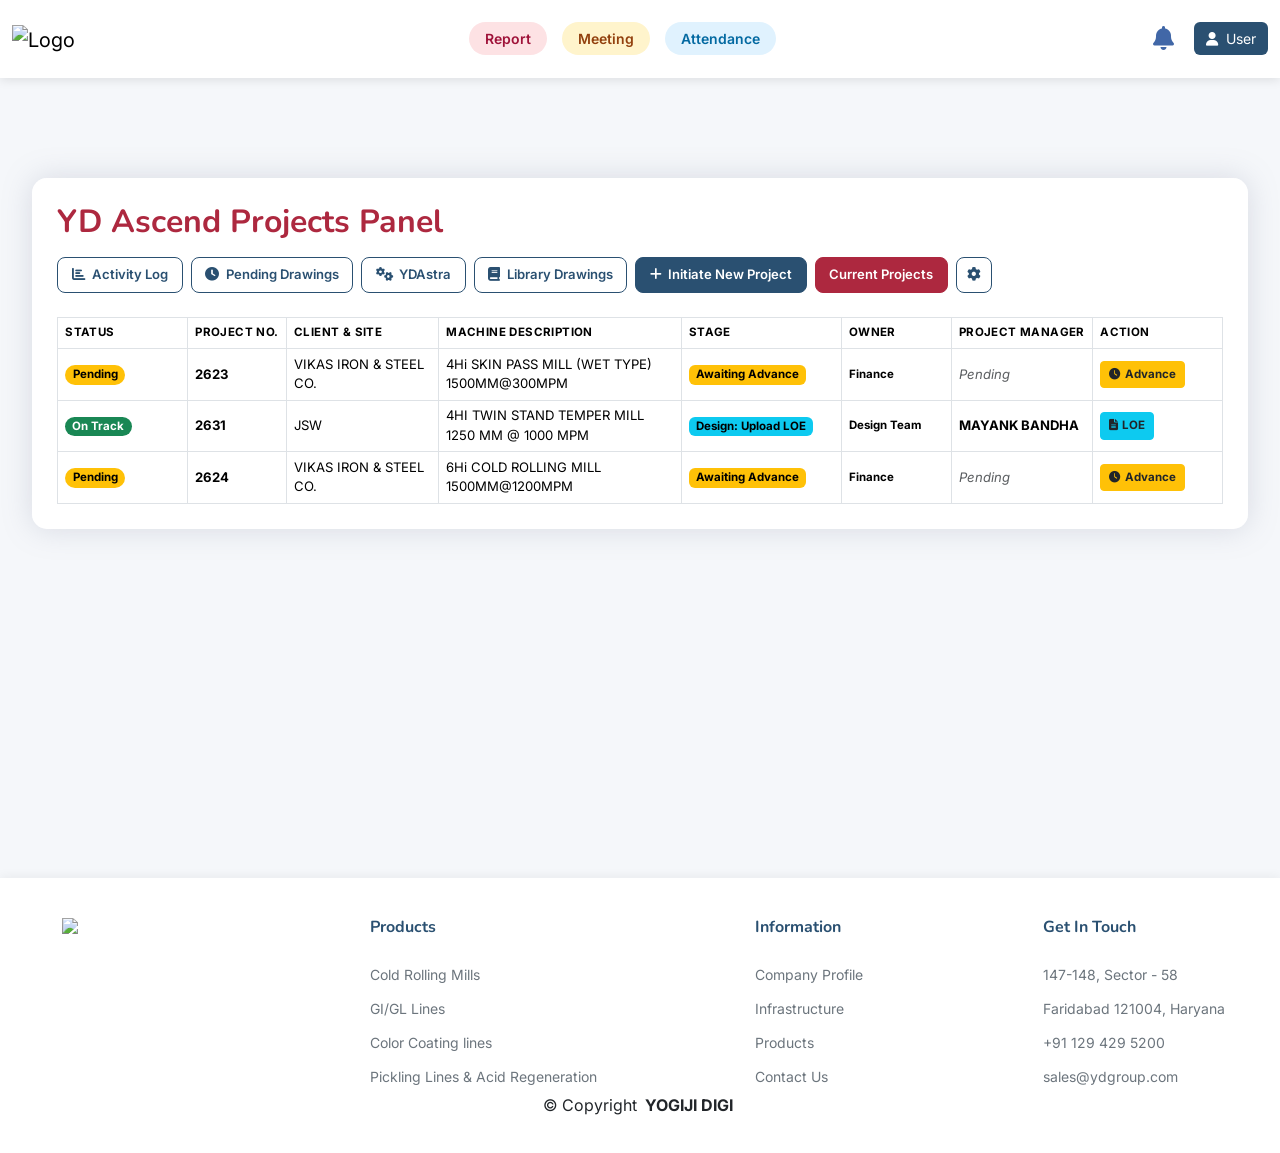
==== commit 3d39bc87: "v" ====
--- a/index.html
+++ b/index.html
@@ -1393,6 +1393,9 @@
             <a href="#" class="btn" title="YDAstra — Procurement (available once a BOM is uploaded)"
               onclick="event.preventDefault(); showYDAstraView();">
               <i class="fa fa-cogs"></i>YDAstra
+            </a>
+            <a href="library/index.html" target="_blank" class="btn" title="Reusable assemblies, BOMs and component drawings">
+              <i class="fa fa-book"></i>Library Drawings
             </a>
             <button class="btn btn-tb-primary" id="btnNewProject" data-bs-toggle="modal" data-bs-target="#createModal">
               <i class="fa fa-plus"></i>Initiate New Project
@@ -5044,6 +5047,7 @@
         + `</div><div class="input-group input-group-sm">`
         + `<input type="file" multiple accept=".pdf,.xlsx,.xls,.csv" class="form-control form-control-sm" id="drawingInput_${a._id}" title="Excel files are filed as BOMs; everything else as drawings">`
         + `<button type="button" class="btn btn-primary" onclick="uploadAssemblyDrawing('${a.projId}', ${a.loeIdx}, '${a._id}')"><i class="fa fa-upload me-1"></i>Upload</button>`
+        + `<button type="button" class="btn btn-outline-info" onclick="ydFetchFromLibrary('${a.projId}', ${a.loeIdx})" title="Fetch from Library"><i class="fa fa-book"></i></button>`
         + `</div>`;
 
       return `<tr class="${rowClasses}" data-assembly-id="${a._id}">`
@@ -5309,9 +5313,10 @@
       }
     };
 
-    window.openDrawingsModal = function (id) {
+    window.openDrawingsModal = async function (id) {
       const a = getAssembly(id);
       if (!a) return;
+      const libInfo = window.ydLibDescribe ? await window.ydLibDescribe(a.drawingFiles) : {};
 
       document.getElementById('drawingsModalTitle').innerHTML = `<i class="fa fa-drafting-compass me-2"></i>${escapeHtml(a.assemblyName)}`;
 
@@ -5328,6 +5333,29 @@
           <div class="list-group list-group-flush">`;
 
       a.drawingFiles.forEach((f, i) => {
+        if (window.ydIsLibraryDrawing && window.ydIsLibraryDrawing(f)) {
+          const r = libInfo[f._id] || {};
+          const label = r.ok ? (r.revision.originalFilename || f.originalName) : f.originalName;
+          bodyHtml += `
+              <div class="list-group-item d-flex justify-content-between align-items-center">
+                  <div class="d-flex align-items-center flex-grow-1 me-3">
+                      <input class="form-check-input me-3 dwg-checkbox" type="checkbox" value="${f._id}">
+                      <span class="text-muted me-2" style="width:24px;">${i + 1}.</span>
+                      <a href="#" class="text-decoration-none text-truncate fw-bold text-dark" onclick="viewPdf('${a.projId}', ${a.loeIdx}, '${f._id}')">
+                          <i class="fa fa-book text-info me-1"></i>${escapeHtml(label)}
+                      </a>
+                      <span class="badge bg-info text-dark ms-2">Library${r.ok ? ' · Rev ' + escapeHtml(r.revision.revisionLabel) : ''}</span>
+                      ${f.componentRef ? `<span class="badge bg-light text-dark border ms-1">${escapeHtml(f.componentRef)}</span>` : ''}
+                      ${r.note ? `<span class="text-danger small ms-2"><i class="fa fa-triangle-exclamation me-1"></i>${escapeHtml(r.note)}</span>` : ''}
+                  </div>
+                  <div class="btn-group btn-group-sm">
+                      <button class="btn btn-outline-info" onclick="viewPdf('${a.projId}', ${a.loeIdx}, '${f._id}')" title="View current library revision"><i class="fa fa-eye"></i></button>
+                      <button class="btn btn-outline-primary" onclick="downloadSingleDwg('${a.projId}', ${a.loeIdx}, '${f._id}')" title="Download"><i class="fa fa-download"></i></button>
+                      <button class="btn btn-outline-danger" onclick="deleteMockFile('${a.projId}', ${a.loeIdx}, '${f._id}')" title="Unlink from Library (the library drawing is kept)"><i class="fa fa-link-slash"></i></button>
+                  </div>
+              </div>`;
+          return;
+        }
         bodyHtml += `
               <div class="list-group-item d-flex justify-content-between align-items-center">
                   <div class="d-flex align-items-center flex-grow-1 me-3">
@@ -5359,6 +5387,7 @@
       let proj = pData.find(p => p.id == projId);
       if (!proj) return;
       let fileObj = proj.loeData[loeIdx].drawingFiles.find(f => f._id === fileId);
+      if (fileObj && window.ydIsLibraryDrawing && window.ydIsLibraryDrawing(fileObj)) { window.ydLibDownload(fileObj); return; }
       if (!fileObj || !fileObj.fileData) {
         Swal.fire('Error', 'File data not found. It might be a dummy file.', 'error');
         return;
@@ -5393,7 +5422,10 @@
       let toBlobFn = window.dataUrlToBlob || (typeof dataUrlToBlob === 'function' ? dataUrlToBlob : null);
       selected.forEach((fileId, index) => {
         let fileObj = proj.loeData[loeIdx].drawingFiles.find(f => f._id === fileId);
-        if (fileObj && fileObj.fileData) {
+        if (fileObj && window.ydIsLibraryDrawing && window.ydIsLibraryDrawing(fileObj)) {
+          setTimeout(() => window.ydLibDownload(fileObj), index * 300);
+          count++;
+        } else if (fileObj && fileObj.fileData) {
           setTimeout(() => {
             const blob = toBlobFn ? toBlobFn(fileObj.fileData) : null;
             if (blob) {
@@ -5424,6 +5456,7 @@
 
       let fileObj = proj.loeData[loeIdx].drawingFiles.find(f => f._id === fileId);
       if (!fileObj) return;
+      if (window.ydIsLibraryDrawing && window.ydIsLibraryDrawing(fileObj)) { window.ydLibOpenPdf(fileObj); return; }
 
       let fileName = fileObj.originalName || 'document.pdf';
       let toBlobFn = window.dataUrlToBlob || (typeof dataUrlToBlob === 'function' ? dataUrlToBlob : null);
@@ -5447,6 +5480,8 @@
       let pData = window.projectsData || (typeof projectsData !== 'undefined' ? projectsData : []);
       let proj = pData.find(p => p.id == projId);
       if (proj && proj.loeData && proj.loeData[loeIdx]) {
+        let removed = proj.loeData[loeIdx].drawingFiles.find(f => f._id === fileId);
+        if (removed && window.ydLibUnlink) await window.ydLibUnlink(removed);
         proj.loeData[loeIdx].drawingFiles = proj.loeData[loeIdx].drawingFiles.filter(f => f._id !== fileId);
         let saveFn = window.saveProjects || (typeof saveProjects === 'function' ? saveProjects : null);
         if (saveFn) await saveFn();
@@ -5456,7 +5491,7 @@
 
         openProjectDrawings(projId); // Refresh table
         loadProjectsData(); // Refresh grid silently
-        Swal.fire({ icon: 'info', title: 'Drawing Deleted', timer: 1500, showConfirmButton: false });
+        Swal.fire({ icon: 'info', title: removed && removed.source === 'library' ? 'Library link removed' : 'Drawing Deleted', timer: 1500, showConfirmButton: false });
       }
     };
 
@@ -5946,6 +5981,269 @@
       }
     });
 
+    // ================================================================
+    // LIBRARY DRAWINGS LINK (library/index.html <-> project drawings)
+    // ----------------------------------------------------------------
+    // A project row can LINK to a drawing kept in the Library instead of
+    // storing its own copy. The link is a normal drawingFiles entry:
+    //   { _id, source: 'library', libraryDrawingId, libraryComponentId,
+    //     libraryUsageId, componentRef, componentName, originalName }
+    // It is resolved to the drawing's CURRENT revision every time it is
+    // opened, so a new library revision reaches every linked project.
+    // Directly uploaded drawings (with fileData) are untouched.
+    //
+    // The Library keeps its data in its own IndexedDB database on the same
+    // browser origin: key 'library' in store 'state' (assemblies, components,
+    // drawings, revisions, usages…) and one Blob per file in store 'files'.
+    // Each link is also recorded as a usage there, so the Library page
+    // shows which projects use a drawing.
+    // ================================================================
+    (function (w) {
+      'use strict';
+
+      const LIB_DB = 'yd-library-demo-v1'; // name kept so existing library data stays reachable
+      const LIB_PAGE = 'library/index.html';
+
+      function libOpen() {
+        return new Promise((res, rej) => {
+          const r = indexedDB.open(LIB_DB, 1);
+          r.onupgradeneeded = () => { r.result.createObjectStore('state'); r.result.createObjectStore('files'); };
+          r.onsuccess = () => res(r.result);
+          r.onerror = () => rej(r.error);
+        });
+      }
+
+      async function libGet(store, key) {
+        const db = await libOpen();
+        return new Promise((res, rej) => {
+          const q = db.transaction(store, 'readonly').objectStore(store).get(key);
+          q.onsuccess = () => res(q.result);
+          q.onerror = () => rej(q.error);
+        });
+      }
+
+      // Read-modify-write of the library state in one transaction
+      async function libUpdate(mutate) {
+        const db = await libOpen();
+        return new Promise((res, rej) => {
+          const tx = db.transaction('state', 'readwrite');
+          const st = tx.objectStore('state');
+          let out, err;
+          const g = st.get('library');
+          g.onsuccess = () => {
+            const s = g.result;
+            if (!s) { err = new Error('The Library is empty.'); tx.abort(); return; }
+            try { out = mutate(s); } catch (e) { err = e; tx.abort(); return; }
+            s.version = (s.version || 0) + 1;
+            st.put(s, 'library');
+          };
+          tx.oncomplete = () => res(out);
+          tx.onerror = tx.onabort = () => rej(err || tx.error || new Error('Library update failed.'));
+        });
+      }
+
+      const isLib = f => f && f.source === 'library';
+      w.ydIsLibraryDrawing = isLib;
+
+      // { ok, drawing, revision, component, note }
+      function resolveIn(s, f) {
+        const d = s && (s.drawings || []).find(x => x.id === f.libraryDrawingId);
+        if (!d) return { ok: false, note: 'Library drawing no longer exists' };
+        const rev = (s.revisions || []).find(r => r.id === d.currentRevisionId);
+        const comp = (s.components || []).find(c => c.id === d.componentId) || null;
+        if (!rev) return { ok: false, drawing: d, component: comp, note: 'Library drawing has no revision' };
+        return { ok: true, drawing: d, revision: rev, component: comp, note: d.status === 'archived' ? 'Archived in the Library' : '' };
+      }
+
+      // For list rendering: { [_id]: resolution } for every library entry
+      w.ydLibDescribe = async function (files) {
+        const out = {};
+        const libs = (files || []).filter(isLib);
+        if (!libs.length) return out;
+        let s = null;
+        try { s = await libGet('state', 'library'); } catch (e) { console.error('Library read failed', e); }
+        libs.forEach(f => { out[f._id] = s ? resolveIn(s, f) : { ok: false, note: 'Library storage not available in this browser' }; });
+        return out;
+      };
+
+      async function currentBlob(f) {
+        const s = await libGet('state', 'library');
+        const r = resolveIn(s, f);
+        if (!r.ok) throw new Error(r.note);
+        const blob = await libGet('files', r.revision.fileId);
+        if (!blob) throw new Error('The library file is missing from storage.');
+        return { blob: blob, name: r.revision.originalFilename || f.originalName || 'drawing.pdf', rev: r.revision.revisionLabel };
+      }
+
+      w.ydLibOpenPdf = async function (f) {
+        try {
+          const { blob, name, rev } = await currentBlob(f);
+          const url = URL.createObjectURL(blob);
+          $('#pdfViewerTitle').html(`<i class="fa fa-book text-info me-2"></i> ${escapeHtml(name)} <span class="badge bg-info text-dark ms-2">Library · Rev ${escapeHtml(rev)}</span> <a href="${url}" download="${escapeHtml(name)}" class="btn btn-sm btn-outline-light ms-3"><i class="fa fa-download me-1"></i>Download</a>`);
+          $('#pdfViewerContainer').html(`<object data="${url}" type="${blob.type || 'application/pdf'}" style="width: 100%; height: 100%; border: none;"><iframe src="${url}" style="width: 100%; height: 100%; border: none;"></iframe></object>`);
+          $('#pdfViewerModal').modal('show');
+        } catch (e) {
+          Swal.fire('Library drawing unavailable', e.message || String(e), 'error');
+        }
+      };
+
+      w.ydLibDownload = async function (f) {
+        try {
+          const { blob, name } = await currentBlob(f);
+          const a = document.createElement('a');
+          a.href = URL.createObjectURL(blob);
+          a.download = name;
+          document.body.appendChild(a);
+          a.click();
+          document.body.removeChild(a);
+        } catch (e) {
+          Swal.fire('Library drawing unavailable', e.message || String(e), 'error');
+        }
+      };
+
+      // Removing a link from a project marks its library usage inactive;
+      // the library drawing itself is never deleted from here.
+      w.ydLibUnlink = async function (f) {
+        if (!isLib(f) || !f.libraryUsageId) return;
+        try {
+          await libUpdate(s => {
+            const u = (s.usages || []).find(x => x.id === f.libraryUsageId);
+            if (u && u.status === 'active') {
+              u.status = 'inactive';
+              u.deactivatedAt = new Date().toISOString();
+              (s.activity = s.activity || []).unshift({ id: 'act_' + Date.now(), at: u.deactivatedAt, by: 'YD Projects', action: 'unlink', entity: 'usage', detail: `${u.projectId} ${u.projectComponentRef}` });
+            }
+          });
+        } catch (e) { console.error('Library unlink failed', e); }
+      };
+
+      // ---- "Fetch from Library" picker ----
+      function libraryRows(s) {
+        const by = (arr, id) => (arr || []).find(x => x.id === id) || null;
+        return (s.drawings || []).filter(d => d.status !== 'archived').map(d => {
+          const rev = by(s.revisions, d.currentRevisionId);
+          const c = by(s.components, d.componentId);
+          if (!rev || !c || c.status === 'archived') return null;
+          const sub = by(s.subassemblies, c.subassemblyId), asm = by(s.assemblies, c.assemblyId);
+          return {
+            drawing: d, rev: rev, comp: c, sub: sub, asm: asm,
+            hay: [asm && asm.code, asm && asm.name, sub && sub.code, sub && sub.name, c.code, c.name, c.drawingNumber, d.drawingNumber, d.title, c.material].join(' ').toLowerCase()
+          };
+        }).filter(Boolean).sort((a, b) => String(a.comp.code).localeCompare(String(b.comp.code), undefined, { numeric: true }));
+      }
+
+      const norm = v => String(v || '').toUpperCase().replace(/[^A-Z0-9]/g, '');
+
+      w.ydFetchFromLibrary = async function (projId, loeIdx) {
+        const proj = (w.projectsData || []).find(p => p.id == projId);
+        const lr = proj && proj.loeData && proj.loeData[loeIdx];
+        if (!lr) return;
+        let s;
+        try { s = await libGet('state', 'library'); } catch (e) { return Swal.fire('Library unavailable', 'Could not read the Library storage in this browser: ' + (e.message || e), 'error'); }
+        const rows = s ? libraryRows(s) : [];
+        if (!rows.length) {
+          return Swal.fire({ icon: 'info', title: 'No library drawings yet', html: `Add assemblies, BOMs and component drawings on the <a href="${LIB_PAGE}" target="_blank">Library Drawings</a> page first.` });
+        }
+
+        const sr = String(lr.srNo || '').trim();
+        const targets = [{ ref: sr, name: lr.assemblyName || '', dwg: lr.drawingNo || lr.drawingDocNo || '', label: `${sr} — ${lr.assemblyName || 'this row'} (whole row)` }]
+          .concat((lr.subtasks || []).map((st, i) => ({ ref: sr + '.' + (i + 1), name: st.component || '', dwg: st.drawingNo || '', label: `${sr}.${i + 1} — ${st.component || 'Component'}${st.drawingNo ? ' (' + st.drawingNo + ')' : ''}` })));
+
+        const html = `
+          <div class="text-start">
+            <label class="form-label small fw-bold mb-1">Link to project item</label>
+            <select id="ydLibTarget" class="form-select form-select-sm mb-2">${targets.map((t, i) => `<option value="${i}">${escapeHtml(t.label)}</option>`).join('')}</select>
+            <input id="ydLibSearch" type="search" class="form-control form-control-sm mb-2" placeholder="Search assembly, subassembly, component no., name, drawing no.…">
+            <div style="max-height: 52vh; overflow: auto;" class="border rounded">
+              <table class="table table-sm table-hover mb-0 small align-middle">
+                <thead class="table-light" style="position: sticky; top: 0;"><tr>
+                  <th></th><th>Assembly</th><th>Subassembly</th><th>Component</th><th>Drawing No.</th><th>Rev</th><th>Material</th>
+                </tr></thead>
+                <tbody id="ydLibRows"></tbody>
+              </table>
+            </div>
+          </div>`;
+
+        const draw = () => {
+          const t = targets[+$('#ydLibTarget').val()];
+          const q = String($('#ydLibSearch').val() || '').toLowerCase().trim();
+          const tn = norm(t.dwg), tc = norm(t.name);
+          const list = rows.map((r, i) => ({ r, i, match: (tn && (norm(r.comp.drawingNumber) === tn || norm(r.drawing.drawingNumber) === tn)) || (tc && norm(r.comp.name) === tc) }))
+            .filter(x => !q || x.r.hay.includes(q))
+            .sort((a, b) => (b.match - a.match));
+          const checked = $('input[name="ydLibPick"]:checked').val();
+          $('#ydLibRows').html(list.length ? list.map(({ r, i, match }) => `
+            <tr style="cursor:pointer" onclick="this.querySelector('input').checked = true">
+              <td><input type="radio" name="ydLibPick" value="${i}" ${String(i) === checked ? 'checked' : ''}></td>
+              <td>${escapeHtml(r.asm ? r.asm.code + ' ' + r.asm.name : '—')}</td>
+              <td>${escapeHtml(r.sub ? r.sub.code + ' ' + r.sub.name : '—')}</td>
+              <td><b>${escapeHtml(r.comp.code)}</b> ${escapeHtml(r.comp.name || r.drawing.title || '')}${match ? ' <span class="badge bg-success">Match</span>' : ''}</td>
+              <td><code>${escapeHtml(r.drawing.drawingNumber || r.comp.drawingNumber || '')}</code></td>
+              <td>${escapeHtml(r.rev.revisionLabel)}</td>
+              <td>${escapeHtml(r.comp.material || '')}</td>
+            </tr>`).join('') : '<tr><td colspan="7" class="text-center text-muted py-3">No library drawing matches.</td></tr>');
+        };
+
+        const res = await Swal.fire({
+          title: `<i class="fa fa-book me-2"></i>Fetch from Library`,
+          html: html,
+          width: 1100,
+          showCancelButton: true,
+          confirmButtonText: 'Link drawing',
+          didOpen: () => {
+            draw();
+            $('#ydLibSearch').on('input', draw);
+            $('#ydLibTarget').on('change', draw);
+          },
+          preConfirm: () => {
+            const pick = $('input[name="ydLibPick"]:checked').val();
+            if (pick == null) { Swal.showValidationMessage('Select a library drawing'); return false; }
+            return { target: targets[+$('#ydLibTarget').val()], row: rows[+pick] };
+          }
+        });
+        if (!res.isConfirmed) return;
+        const { target, row } = res.value;
+
+        lr.drawingFiles = lr.drawingFiles || [];
+        if (lr.drawingFiles.some(f => isLib(f) && f.libraryDrawingId === row.drawing.id && f.componentRef === target.ref)) {
+          return Swal.fire('Already linked', `${target.ref} is already linked to this library drawing.`, 'info');
+        }
+
+        let usageId;
+        try {
+          usageId = await libUpdate(st => {
+            const t = new Date().toISOString();
+            const u = {
+              id: 'use_' + (crypto.randomUUID ? crypto.randomUUID() : Date.now().toString(36)),
+              projectId: String(proj.projNo || proj.id), projectAssemblyId: String(proj.id), projectSubassemblyId: sr, projectComponentId: null,
+              projectComponentRef: target.ref, projectComponentName: target.name,
+              libraryAssemblyId: row.comp.assemblyId, librarySubassemblyId: row.comp.subassemblyId || null, libraryComponentId: row.comp.id, libraryDrawingId: row.drawing.id,
+              mappingMethod: 'explicit-user', linkedAt: t, linkedBy: 'YD Projects', status: 'active'
+            };
+            (st.usages = st.usages || []).push(u);
+            (st.activity = st.activity || []).unshift({ id: 'act_' + Date.now(), at: t, by: 'YD Projects', action: 'link', entity: 'usage', detail: `${u.projectId} ${u.projectComponentRef} → library ${row.comp.code}` });
+            return u.id;
+          });
+        } catch (e) {
+          return Swal.fire('Could not link', e.message || String(e), 'error');
+        }
+
+        lr.drawingFiles.push({
+          _id: 'lib_' + Date.now() + Math.floor(Math.random() * 1000),
+          source: 'library',
+          libraryDrawingId: row.drawing.id,
+          libraryComponentId: row.comp.id,
+          libraryUsageId: usageId,
+          componentRef: target.ref,
+          componentName: target.name,
+          originalName: row.rev.originalFilename || (row.drawing.drawingNumber || row.comp.code) + '.pdf',
+          linkedAt: new Date().toISOString()
+        });
+        await w.saveProjects();
+        if (typeof openProjectDrawings === 'function') openProjectDrawings(projId);
+        Swal.fire({ icon: 'success', title: 'Linked to Library', text: `${target.ref} now shows library drawing ${row.comp.code} (Rev ${row.rev.revisionLabel}). Future library revisions appear here automatically.`, timer: 2600, showConfirmButton: false });
+      };
+    })(window);
     // ================================================================
     // YDASTRA — PROCUREMENT MODULE (Projects team, after BOM upload)
     // ----------------------------------------------------------------
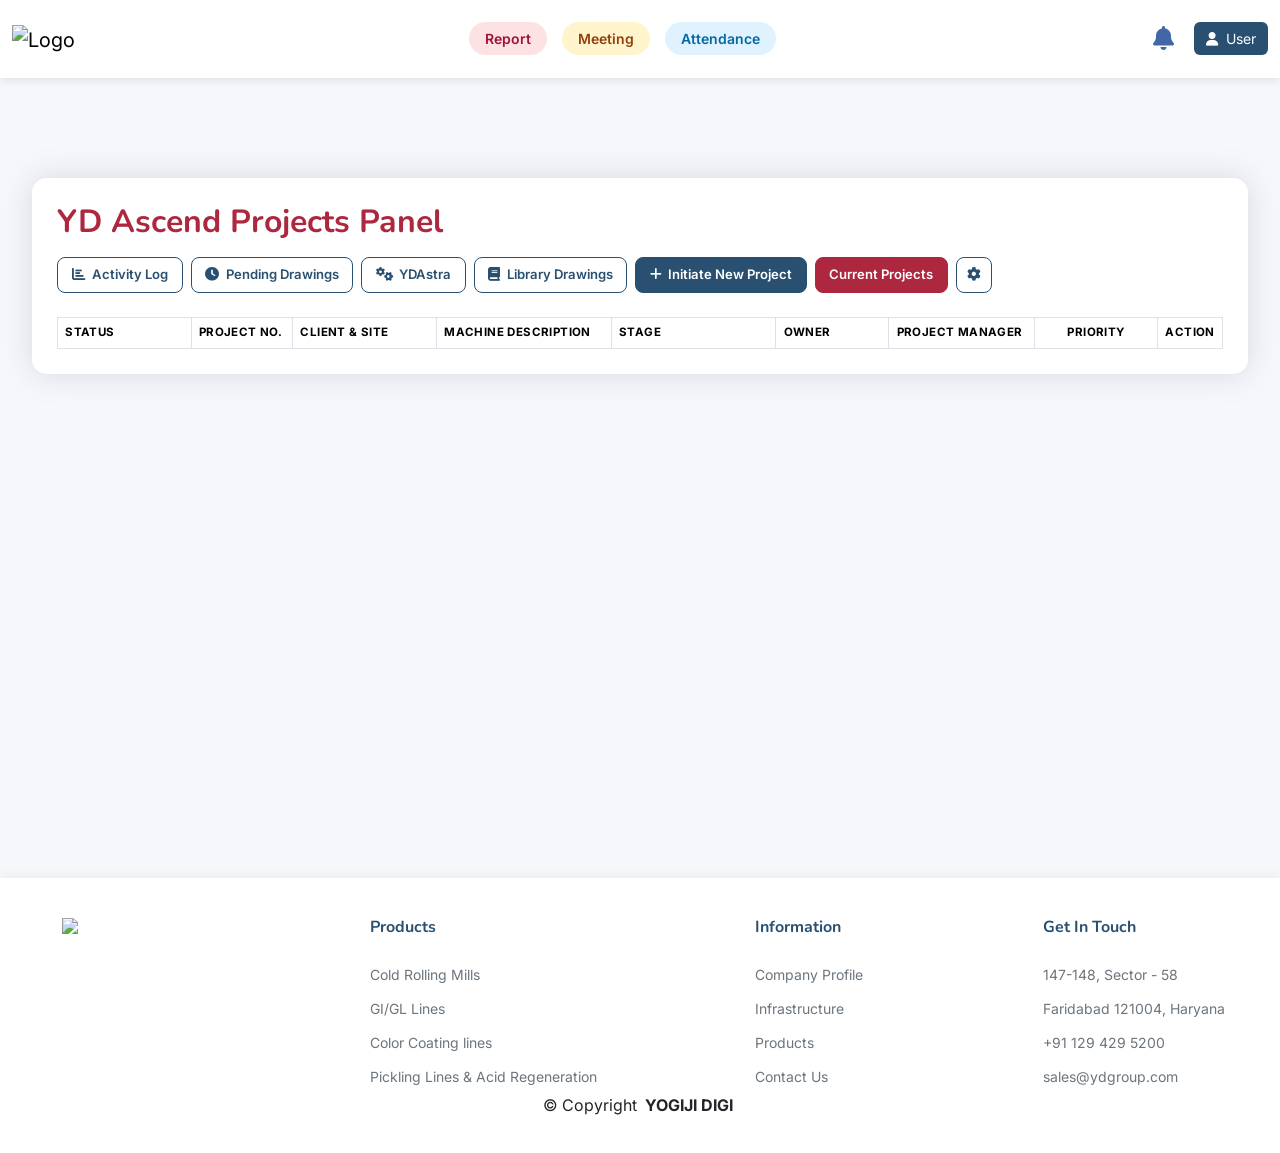
==== commit 9586ad41: "ee" ====
--- a/index.html
+++ b/index.html
@@ -1323,6 +1323,958 @@
       align-items: center;
       justify-content: space-between;
     }
+    /* ---- Kick-Off live parity: stage number, action grid, priority ---- */
+    .stage-no { display: inline-block; min-width: 1.5em; padding: 0 0.3em; margin-right: 0.4em; border-radius: 999px; background: rgba(255, 255, 255, 0.9); color: #212529; font-weight: 700; text-align: center; }
+    #kickoffTable .col-fit { width: 1% !important; white-space: nowrap; }
+    .action-grid { display: grid; justify-content: start; grid-template-columns: minmax(158px, auto) 32px; align-items: center; gap: 8px; }
+    .action-grid .act-main { display: flex; gap: 4px; min-width: 0; }
+    .action-grid .act-main>.btn { flex: 1 1 auto; height: 30px; display: inline-flex; align-items: center; justify-content: center; font-size: 0.75rem; padding: 0 8px; white-space: nowrap; overflow: hidden; text-overflow: ellipsis; }
+    .action-grid .act-del .btn { width: 32px; height: 30px; padding: 0; display: inline-flex; align-items: center; justify-content: center; }
+    .prio-select { display: inline-block; width: 108px; height: 30px; font-size: 0.72rem; font-weight: 600; padding: 0.18rem 1.6rem 0.18rem 0.5rem; line-height: 1.2; border-radius: 0.25rem; background-position: right 0.35rem center; cursor: pointer; }
+    .prio-filter { display: inline-flex; align-items: center; gap: 6px; }
+    .prio-filter .form-select { width: auto; min-width: 120px; margin-left: 0 !important; }
+    .prio-select:disabled { cursor: default; opacity: 1; background-image: none; padding-right: 0.5rem; }
+    .prio-select option { color: #212529; background: #fff; }
+    .prio-very-low { color: #475569; background-color: #f1f5f9; border-color: #cbd5e1; }
+    .prio-low { color: #166534; background-color: #ecfdf5; border-color: #86efac; }
+    .prio-medium { color: #1d4ed8; background-color: #eff6ff; border-color: #93c5fd; }
+    .prio-high { color: #c2410c; background-color: #fff7ed; border-color: #fdba74; }
+    .prio-very-high { color: #b91c1c; background-color: #fef2f2; border-color: #fca5a5; }
+    /* ---- Drawings: live drawing.html styles (approvals, forms, tabs) ---- */
+    tr.parent-row:has(.toggle-chevron:not(.invisible)) {
+      cursor: pointer;
+    }
+
+    .upload-cell {
+      min-width: 220px;
+    }
+
+    /* Parent (assembly) rows sit at a slightly darker shade so they read as
+         group headers; sub-assembly rows stay white. */
+    table.assemblies tbody tr.parent-row>td {
+      background: #eff1f5 !important;
+    }
+
+    .pending-approval-btn {
+      background: #fff;
+      border: 1px solid #ffc107;
+      color: #8a6100;
+      font-weight: 500;
+    }
+
+    .pending-approval-btn:hover {
+      border: 1px solid #ffc107;
+      background: #fff8e6;
+      color: #8a6100;
+    }
+
+    .pending-approval-btn.is-on {
+      background: #ffc107;
+      border-color: #e0a800;
+      color: #3d2f00;
+      font-weight: 600;
+    }
+
+    .pending-approval-btn.is-on:hover {
+      background: #ffca2c;
+      color: #3d2f00;
+    }
+
+    .pending-approval-btn .badge {
+      background: #ffc107 !important;
+      color: #3d2f00 !important;
+    }
+
+    /* Flipped on the amber background so the count stays readable. */
+    .pending-approval-btn.is-on .badge {
+      background: #3d2f00 !important;
+      color: #ffc107 !important;
+    }
+
+    .pending-approval-chip {
+      cursor: pointer;
+    }
+
+    .pending-approval-chip:hover,
+    .pending-approval-chip:focus {
+      filter: brightness(0.94);
+    }
+
+    /* The hover card has to sit above the sticky table header and the
+         row backgrounds, and stay readable over both. */
+    .approval-hovercard {
+      position: fixed;
+      z-index: 1080;
+      width: 340px;
+      max-width: calc(100vw - 24px);
+      background: #fff;
+      border: 1px solid #e6eaf0;
+      border-radius: 8px;
+      box-shadow: 0 8px 24px rgba(16, 32, 56, 0.18);
+      padding: 12px 14px;
+      font-size: 0.82rem;
+      /* A row can carry several open tickets, each with its own block —
+           cap the card and scroll rather than running off the viewport. */
+      max-height: min(70vh, 520px);
+      overflow-y: auto;
+    }
+
+    .approval-hovercard .hc-title {
+      font-weight: 600;
+      font-size: 0.85rem;
+    }
+
+    .approval-hovercard .hc-changes {
+      max-height: 190px;
+      overflow: auto;
+      margin: 8px 0 0;
+      padding-left: 1rem;
+    }
+
+    .approval-hovercard .hc-changes li {
+      margin-bottom: 2px;
+    }
+
+    tr.child-row {
+      background: #fff !important;
+    }
+
+    table.assemblies tbody tr.child-row>td {
+      background: #fff !important;
+    }
+
+    /* Top-level (whole-number SR) rows highlighted yellow   matches the
+         downloaded Excel and the online editor. */
+    table.assemblies tbody tr.sr-whole-row td {
+      /* background: #ffeb3b !important; */
+      font-weight: 600;
+    }
+
+    tr.section-divider td {
+      background: #2a5071 !important;
+      color: #fff !important;
+      font-weight: 700;
+      letter-spacing: 0.5px;
+      font-size: 0.85rem;
+      padding: 10px 14px;
+    }
+
+    tr.project-divider td {
+      background: #ad283f !important;
+    }
+
+    tr.child-row td:first-child {
+      padding-left: 2.2rem !important;
+    }
+
+    .toggle-chevron {
+      cursor: pointer;
+      display: inline-block;
+      width: 18px;
+      text-align: center;
+      margin-right: 6px;
+      transition: transform 0.15s ease;
+      color: var(--yd-primary);
+    }
+
+    .toggle-chevron.open {
+      transform: rotate(90deg);
+    }
+
+    .toggle-chevron.invisible {
+      visibility: hidden;
+    }
+
+    /* LOE sheet tabs (multi-sheet LOEs only) and the bar that titles each
+         sheet in the "All sheets" view. */
+    .sheet-tabs {
+      display: flex;
+      flex-wrap: wrap;
+      gap: 6px;
+      margin-bottom: 10px;
+    }
+
+    tr.sheet-title-row td {
+      background: #2a5071 !important;
+      color: #fff !important;
+      font-weight: 700;
+      letter-spacing: 0.02em;
+    }
+
+    .filter-row {
+      display: flex;
+      gap: 12px;
+      align-items: center;
+      margin-bottom: 12px;
+      flex-wrap: wrap;
+    }
+
+    .filter-row input[type="text"] {
+      max-width: 320px;
+    }
+
+    /* SweetAlert "Reason for replacement" popup: lift it above the
+         open Bootstrap modal and put breathing room around the prompt
+         text so the textarea isn't crammed against the heading. */
+    .swal-above-bs-modal {
+      z-index: 20000 !important;
+    }
+
+    /* "Reason for replacement" form: the request's details in an even
+         two-column grid, then the reason box on the same edges. */
+    .rr-form {
+      text-align: left;
+      font-size: 0.9rem;
+    }
+
+    .rr-grid {
+      display: grid;
+      grid-template-columns: 1fr 1fr;
+      gap: 10px 14px;
+    }
+
+    .rr-grid .rr-full {
+      grid-column: 1 / -1;
+    }
+
+    .rr-field label,
+    .rr-reason-label {
+      display: block;
+      font-size: 0.72rem;
+      font-weight: 600;
+      letter-spacing: 0.03em;
+      text-transform: uppercase;
+      color: #6b7280;
+      margin-bottom: 3px;
+    }
+
+    .rr-field label i {
+      width: 14px;
+      margin-right: 4px;
+      color: #2a5071;
+    }
+
+    .rr-field .form-control[readonly] {
+      background: #f3f5f8;
+      border-color: #e3e7ee;
+      color: #1f2937;
+      font-weight: 500;
+      cursor: default;
+    }
+
+    .rr-divider {
+      border: 0;
+      border-top: 1px solid #e5e7eb;
+      margin: 16px 0 12px;
+    }
+
+    .rr-hint {
+      font-size: 0.82rem;
+      color: #4b5563;
+      margin-bottom: 6px;
+    }
+
+    .rr-form textarea {
+      resize: vertical;
+      min-height: 96px;
+    }
+
+    .rr-count {
+      text-align: right;
+      font-size: 0.72rem;
+      color: #9ca3af;
+      margin-top: 3px;
+    }
+
+    @media (max-width: 520px) {
+      .rr-grid {
+        grid-template-columns: 1fr;
+      }
+    }
+
+    /* "Same drawing file elsewhere" chooser */
+    .lr-intro {
+      font-size: 0.9rem;
+      color: #4b5563;
+      text-align: left;
+    }
+
+    .lr-tools {
+      text-align: right;
+      font-size: 0.8rem;
+      margin: 8px 0 6px;
+    }
+
+    .lr-list {
+      max-height: 320px;
+      overflow-y: auto;
+      border: 1px solid #e5e7eb;
+      border-radius: 8px;
+      text-align: left;
+    }
+
+    .lr-row {
+      display: flex;
+      gap: 10px;
+      align-items: flex-start;
+      padding: 10px 12px;
+      margin: 0;
+      cursor: pointer;
+      border-bottom: 1px solid #f0f2f5;
+    }
+
+    .lr-row:last-child {
+      border-bottom: 0;
+    }
+
+    .lr-row:hover {
+      background: #f8fafc;
+    }
+
+    .lr-row .lr-pick {
+      margin-top: 3px;
+      flex: none;
+    }
+
+    .lr-body {
+      display: flex;
+      flex-direction: column;
+      gap: 2px;
+      min-width: 0;
+      font-size: 0.88rem;
+    }
+
+    .lr-assembly {
+      color: #1f2937;
+    }
+
+    .lr-what {
+      color: #6b7280;
+      font-size: 0.8rem;
+      word-break: break-word;
+    }
+
+    /* Controls only some people may use — hidden for everyone else (the
+         server refuses them anyway). Hidden until the page knows. */
+    body.no-drawing-edit .design-only,
+    body.no-loe-edit #btnEditExcel {
+      display: none !important;
+    }
+
+    /* Yellow icon-only Replace button. Its own class because the site
+         stylesheet (assets/css/main.css) turns .btn-warning blue. */
+    .btn-replace {
+      --bs-btn-color: #212529;
+      --bs-btn-bg: #ffc107;
+      --bs-btn-border-color: #ffc107;
+      --bs-btn-hover-color: #212529;
+      --bs-btn-hover-bg: #e0a800;
+      --bs-btn-hover-border-color: #d39e00;
+      --bs-btn-active-color: #212529;
+      --bs-btn-active-bg: #d39e00;
+      --bs-btn-active-border-color: #c69500;
+    }
+
+    /* "Rejected" drawing / BOM requests list */
+    .rj-tools {
+      display: flex;
+      gap: 8px;
+      align-items: center;
+      flex-wrap: wrap;
+      margin-bottom: 10px;
+      text-align: left;
+    }
+
+    .rj-tools .form-control {
+      max-width: 260px;
+    }
+
+    .rj-count {
+      margin-left: auto;
+      font-size: 0.8rem;
+      color: #6b7280;
+    }
+
+    .rj-wrap {
+      max-height: 60vh;
+      overflow: auto;
+      border: 1px solid #e5e7eb;
+      border-radius: 8px;
+    }
+
+    .rj-table {
+      width: 100%;
+      font-size: 0.82rem;
+      text-align: left;
+      border-collapse: collapse;
+    }
+
+    .rj-table th {
+      position: sticky;
+      top: 0;
+      background: #f3f5f8;
+      padding: 8px 10px;
+      white-space: nowrap;
+      z-index: 1;
+    }
+
+    .rj-table td {
+      padding: 8px 10px;
+      border-top: 1px solid #f0f2f5;
+      vertical-align: top;
+      word-break: break-word;
+    }
+
+    .rj-sub {
+      display: block;
+      color: #6b7280;
+      font-size: 0.76rem;
+    }
+
+    .rj-old {
+      color: #374151;
+    }
+
+    .rj-new {
+      color: #9f1239;
+      text-decoration: line-through;
+    }
+
+    .rj-reason {
+      color: #b91c1c;
+    }
+
+    .rj-empty {
+      padding: 28px;
+      color: #6b7280;
+      text-align: center;
+    }
+
+    .lr-tag {
+      display: inline-block;
+      margin-left: 6px;
+      padding: 0 6px;
+      border-radius: 8px;
+      background: #e0ecf7;
+      color: #2a5071;
+      font-size: 0.72rem;
+      vertical-align: 1px;
+    }
+
+    .lr-warn {
+      color: #b45309;
+      font-size: 0.8rem;
+    }
+
+    /* BOM status block   make "uploaded" vs "not uploaded" obvious at a
+         glance in the Upload column. */
+    .bom-status .bom-badge-uploaded {
+      background: #16a34a;
+      color: #fff;
+      font-weight: 600;
+      display: inline-block;
+    }
+
+    .bom-status .bom-badge-missing {
+      background: #f3f4f6;
+      color: #6b7280;
+      border: 1px dashed #cbd5e1;
+      font-weight: 600;
+      display: inline-block;
+    }
+
+    /* Rendered Excel/CSV preview inside the BOM modal. */
+    .bom-sheet-tabs {
+      display: flex;
+      gap: 6px;
+      flex-wrap: wrap;
+      margin-bottom: 10px;
+    }
+
+    .bom-sheet-tabs .btn.active {
+      background: var(--yd-primary);
+      color: #fff;
+    }
+
+    .bom-preview-wrap {
+      overflow: auto;
+      max-height: 60vh;
+      border: 1px solid #e6eaf0;
+      border-radius: 6px;
+    }
+
+    .bom-preview-wrap table {
+      border-collapse: collapse;
+      font-size: 0.8rem;
+      width: max-content;
+      min-width: 100%;
+    }
+
+    .bom-preview-wrap td,
+    .bom-preview-wrap th {
+      border: 1px solid #dbe2ea;
+      padding: 4px 8px;
+      white-space: nowrap;
+      vertical-align: top;
+    }
+
+    .bom-preview-wrap tr:first-child td {
+      background: #eef3f8;
+      font-weight: 600;
+      position: sticky;
+      top: 0;
+      z-index: 1;
+    }
+    /* ================= LIBRARY DRAWINGS (scoped to .yd-lib) ================= */
+    .yd-lib {
+    --yd-navy: #2a5071;
+    --yd-navy-d: #1f3d57;
+    --yd-navy-l: #e8eff6;
+    --yd-red: #ad283f;
+    --yd-bg: #f3f5f8;
+    --yd-border: #dbe2ea;
+    --yd-muted: #6b7785;
+    --yd-green: #1f7a4d
+    }
+
+    .yd-lib {
+    font-size: .875rem;
+    color: #1e2b38
+    }
+
+    .yd-lib .yd-main {
+    padding: 1rem 1.25rem 2rem;
+    max-width: 1600px;
+    margin: 0 auto
+    }
+
+    .yd-lib .page-title {
+    color: var(--yd-navy);
+    font-weight: 700;
+    font-size: 1.35rem;
+    margin: 0
+    }
+
+    .yd-lib .page-sub {
+    color: var(--yd-muted);
+    margin: 0
+    }
+
+    .yd-lib .btn-yd {
+    background: var(--yd-navy);
+    border-color: var(--yd-navy);
+    color: #fff
+    }
+
+    .yd-lib .btn-yd:hover, .yd-lib .btn-yd:focus {
+    background: var(--yd-navy-d);
+    border-color: var(--yd-navy-d);
+    color: #fff
+    }
+
+    .yd-lib .btn-yd:disabled {
+    background: #7d95ab;
+    border-color: #7d95ab;
+    color: #fff
+    }
+
+    .yd-lib .btn-outline-yd {
+    color: var(--yd-navy);
+    border-color: var(--yd-navy);
+    background: #fff
+    }
+
+    .yd-lib .btn-outline-yd:hover, .yd-lib .btn-outline-yd:focus {
+    background: var(--yd-navy);
+    color: #fff
+    }
+
+    .yd-lib .btn-yd-red {
+    background: var(--yd-red);
+    border-color: var(--yd-red);
+    color: #fff
+    }
+
+    .yd-lib .btn-yd-red:hover {
+    background: #8f1f33;
+    color: #fff
+    }
+
+    .yd-lib .btn-xs {
+    padding: .15rem .45rem;
+    font-size: .75rem;
+    line-height: 1.4
+    }
+
+    .yd-lib .metric {
+    background: #fff;
+    border: 1px solid var(--yd-border);
+    border-radius: 6px;
+    padding: .5rem .75rem;
+    height: 100%;
+    text-align: left;
+    width: 100%
+    }
+
+    .yd-lib button.metric:hover {
+    border-color: var(--yd-navy)
+    }
+
+    .yd-lib .metric .lbl {
+    font-size: .7rem;
+    text-transform: uppercase;
+    letter-spacing: .4px;
+    color: var(--yd-muted);
+    font-weight: 600
+    }
+
+    .yd-lib .metric .val {
+    font-size: 1.3rem;
+    font-weight: 700;
+    color: var(--yd-navy);
+    line-height: 1.25
+    }
+
+    .yd-lib .metric.warn .val {
+    color: var(--yd-red)
+    }
+
+    .yd-lib .metric.ok .val {
+    color: var(--yd-green)
+    }
+
+    .yd-lib .metric .sub {
+    font-size: .7rem;
+    color: var(--yd-muted);
+    min-height: 1em
+    }
+
+    .yd-lib .yd-card {
+    background: #fff;
+    border: 1px solid var(--yd-border);
+    border-radius: 6px;
+    box-shadow: 0 1px 2px rgba(16, 24, 40, .04)
+    }
+
+    .yd-lib .toolbar {
+    padding: .6rem .75rem;
+    border-bottom: 1px solid var(--yd-border);
+    display: flex;
+    flex-wrap: wrap;
+    gap: .5rem;
+    align-items: center
+    }
+
+    .yd-lib .search-box {
+    width: 320px;
+    max-width: 100%
+    }
+
+    .yd-lib .table-wrap {
+    max-height: calc(100vh - 330px);
+    min-height: 240px;
+    overflow: auto
+    }
+
+    @media (max-width:991.98px) {
+    .yd-lib .table-wrap {
+    max-height: none
+    }
+
+    .yd-lib .search-box {
+    width: 100%
+    }
+    }
+
+    .yd-lib .lib-table {
+    margin: 0;
+    font-size: .82rem
+    }
+
+    .yd-lib .lib-table thead th {
+    background: var(--yd-navy);
+    color: #fff;
+    font-weight: 600;
+    white-space: nowrap;
+    position: sticky;
+    top: 0;
+    z-index: 2;
+    border-color: var(--yd-navy-d);
+    font-size: .76rem;
+    text-transform: uppercase;
+    letter-spacing: .3px
+    }
+
+    .yd-lib .lib-table td {
+    vertical-align: middle;
+    border-color: #e8edf2
+    }
+
+    .yd-lib tr.r-asm td {
+    background: #eaf1f7;
+    font-weight: 600
+    }
+
+    .yd-lib tr.r-asm td:first-child {
+    border-left: 4px solid var(--yd-navy)
+    }
+
+    .yd-lib tr.r-sub td {
+    background: #fafcfd
+    }
+
+    .yd-lib tr.r-sub td:first-child {
+    border-left: 4px solid #8fb0cc
+    }
+
+    .yd-lib tr.r-comp td:first-child {
+    border-left: 4px solid #e3e9ef
+    }
+
+    .yd-lib tr.r-inactive td {
+    color: #8a96a3
+    }
+
+    .yd-lib tr.r-empty td {
+    background: #fff
+    }
+
+    .yd-lib .ind-1 {
+    padding-left: 1.4rem !important
+    }
+
+    .yd-lib .ind-2 {
+    padding-left: 2.8rem !important
+    }
+
+    .yd-lib .code {
+    font-family: SFMono-Regular, Consolas, "Liberation Mono", monospace;
+    font-weight: 600;
+    white-space: nowrap
+    }
+
+    .yd-lib .tree-glyph {
+    color: #9aaab9;
+    margin-right: .35rem;
+    font-weight: 400
+    }
+
+    .yd-lib .tgl {
+    width: 26px;
+    height: 26px;
+    padding: 0;
+    border: 1px solid var(--yd-border);
+    background: #fff;
+    border-radius: 4px;
+    color: var(--yd-navy);
+    line-height: 1
+    }
+
+    .yd-lib .tgl:disabled {
+    opacity: .5
+    }
+
+    .yd-lib .tgl i {
+    transition: transform .15s
+    }
+
+    .yd-lib .tgl[aria-expanded=true] i {
+    transform: rotate(90deg)
+    }
+
+    .yd-lib .cov {
+    min-width: 90px;
+    white-space: nowrap
+    }
+
+    .yd-lib .cov .bar {
+    height: 5px;
+    background: #e6ebf0;
+    border-radius: 3px;
+    overflow: hidden;
+    margin-top: 2px
+    }
+
+    .yd-lib .cov .bar span {
+    display: block;
+    height: 100%;
+    background: var(--yd-green)
+    }
+
+    .yd-lib .dchip {
+    display: inline-flex;
+    align-items: center;
+    border: 1px solid #cfe3d8;
+    background: #f2faf5;
+    border-radius: 4px;
+    margin: 1px 4px 1px 0;
+    font-size: .75rem;
+    font-weight: 400
+    }
+
+    .yd-lib .dchip.archived {
+    border-color: #d9dee3;
+    background: #f3f4f6
+    }
+
+    .yd-lib .dchip>.btn, .yd-lib .dchip .dropdown>.btn {
+    font-size: .75rem;
+    padding: 1px 6px;
+    color: #155c39;
+    border: 0
+    }
+
+    .yd-lib .badge-soft {
+    display: inline-block;
+    font-weight: 600;
+    font-size: .7rem;
+    padding: .25em .5em;
+    border-radius: 3px;
+    white-space: nowrap
+    }
+
+    .yd-lib .bs-ok {
+    background: #e3f4ea;
+    color: #1b6b42
+    }
+
+    .yd-lib .bs-none {
+    background: #eef1f4;
+    color: #5f6b78
+    }
+
+    .yd-lib .bs-warn {
+    background: #fff3d6;
+    color: #8a5a00
+    }
+
+    .yd-lib .bs-err {
+    background: #fbe5e9;
+    color: var(--yd-red)
+    }
+
+    .yd-lib .bs-info {
+    background: var(--yd-navy-l);
+    color: var(--yd-navy)
+    }
+
+    .yd-lib mark {
+    background: #ffe58a;
+    padding: 0
+    }
+
+    .yd-lib .act-col {
+    white-space: nowrap;
+    text-align: right
+    }
+
+    .yd-lib .empty-cell {
+    padding: 2.5rem 1rem !important;
+    text-align: center;
+    color: var(--yd-muted);
+    background: #fff !important
+    }
+
+    .yd-lib .skel {
+    height: 14px;
+    border-radius: 3px;
+    background: linear-gradient(90deg, #eef1f4 25%, #e2e7ec 37%, #eef1f4 63%);
+    background-size: 400% 100%;
+    animation: sk 1.4s ease infinite
+    }
+
+    @keyframes sk {
+    0% {
+    background-position: 100% 50%
+    }
+
+    100% {
+    background-position: 0 50%
+    }
+    }
+
+    .yd-lib .demo-banner {
+    background: #fff8e1;
+    border: 1px solid #f0d58a;
+    color: #6b4e00;
+    border-radius: 6px;
+    padding: .5rem .75rem;
+    margin-bottom: .75rem;
+    font-size: .8rem
+    }
+
+    .yd-lib .modal-header {
+    background: var(--yd-navy);
+    color: #fff;
+    padding: .65rem 1rem
+    }
+
+    .yd-lib .modal-header .btn-close {
+    filter: invert(1) grayscale(1) brightness(2)
+    }
+
+    .yd-lib .modal-title {
+    font-size: 1rem;
+    font-weight: 600
+    }
+
+    .yd-lib .form-label {
+    font-weight: 600;
+    font-size: .8rem;
+    margin-bottom: .2rem
+    }
+
+    .yd-lib .req::after {
+    content: " *";
+    color: var(--yd-red)
+    }
+
+    .yd-lib .prog-list {
+    list-style: none;
+    padding: 0;
+    margin: .5rem 0 0;
+    font-size: .8rem
+    }
+
+    .yd-lib .prog-list li {
+    padding: .15rem 0
+    }
+
+    .yd-lib .preview-table {
+    font-size: .74rem
+    }
+
+    .yd-lib .preview-table td, .yd-lib .preview-table th {
+    white-space: nowrap;
+    max-width: 240px;
+    overflow: hidden;
+    text-overflow: ellipsis
+    }
+
+    .yd-lib .pdf-frame {
+    width: 100%;
+    height: 72vh;
+    border: 0;
+    background: #525659;
+    display: block
+    }
+
+    .yd-lib .kv th {
+    width: 190px;
+    color: var(--yd-muted);
+    font-weight: 600;
+    font-size: .78rem
+    }
+
+    .yd-lib .dropdown-item.small {
+    font-size: .8rem
+    }
+
+    .yd-lib :focus-visible {
+    outline: 2px solid var(--yd-red) !important;
+    outline-offset: 2px
+    }
+
   </style>
 </head>
 
@@ -1363,6 +2315,9 @@
               <span id="engineerNameDisplay" class="d-none d-sm-inline">User</span>
             </button>
             <ul class="dropdown-menu dropdown-menu-end shadow" aria-labelledby="userDropdown">
+              <li><h6 class="dropdown-header">View as (prototype sign-in)</h6></li>
+              <li><ul class="list-unstyled mb-0" id="koViewAsList" style="max-height: 50vh; overflow-y: auto; min-width: 320px;"></ul></li>
+              <li><hr class="dropdown-divider" /></li>
               <li><a class="dropdown-item" href="#">Change Password</a></li>
               <li>
                 <hr class="dropdown-divider" />
@@ -1387,17 +2342,17 @@
               <i class="fa-solid fa-chart-bar"></i>Activity Log
             </a>
             <a href="#" class="btn" title="Show pending assemblies across all active projects"
-              onclick="event.preventDefault(); showDrawingsView();">
+              onclick="event.preventDefault(); ydOpenPendingDrawings();">
               <i class="fa fa-clock"></i>Pending Drawings
             </a>
             <a href="#" class="btn" title="YDAstra — Procurement (available once a BOM is uploaded)"
               onclick="event.preventDefault(); showYDAstraView();">
               <i class="fa fa-cogs"></i>YDAstra
             </a>
-            <a href="library/index.html" target="_blank" class="btn" title="Reusable assemblies, BOMs and component drawings">
+            <a href="#" class="btn" title="Reusable assemblies, BOMs and component drawings" onclick="event.preventDefault(); showLibraryView();">
               <i class="fa fa-book"></i>Library Drawings
             </a>
-            <button class="btn btn-tb-primary" id="btnNewProject" data-bs-toggle="modal" data-bs-target="#createModal">
+            <button class="btn btn-tb-primary" id="btnNewProject" onclick="koOpenCreateModal()">
               <i class="fa fa-plus"></i>Initiate New Project
             </button>
             <a href="ascend.html" target="_blank" class="btn btn-tb-accent">Current Projects</a>
@@ -1417,80 +2372,11 @@
                 <th class="text-nowrap" style="min-width: 160px">Stage</th>
                 <th class="text-nowrap" style="min-width: 110px">Owner</th>
                 <th class="text-nowrap" style="min-width: 120px">Project Manager</th>
-                <th class="text-nowrap" style="min-width: 130px">Action</th>
+                <th class="text-nowrap text-center" style="min-width: 120px">Priority</th>
+                <th class="text-nowrap col-fit">Action</th>
               </tr>
             </thead>
-            <tbody>
-              <tr>
-                <td><span class="badge rounded-pill badge-sla-amber" style="min-width: 60px">Pending</span></td>
-                <td><span class="fw-bold">2623</span></td>
-                <td>
-                  <div>VIKAS IRON &amp; STEEL CO.</div>
-                </td>
-                <td>
-                  <div>4Hi SKIN PASS MILL (WET TYPE) 1500MM@300MPM</div>
-                </td>
-                <td><span class="badge status-badge bg-stage-1">Awaiting Advance</span></td>
-                <td>
-                  <div class="fw-bold small">Finance</div>
-                </td>
-                <td>
-                  <div class="text-muted fst-italic">Pending</div>
-                </td>
-                <td>
-                  <div class="action-cell d-flex align-items-center flex-nowrap gap-2">
-                    <button class="btn btn-sm btn-warning fw-bold text-dark btn-finance-advance"><i
-                        class="fa fa-clock me-1"></i>Advance</button>
-                  </div>
-                </td>
-              </tr>
-              <tr>
-                <td><span class="badge rounded-pill badge-sla-green" style="min-width: 60px">On Track</span></td>
-                <td><span class="fw-bold">2631</span></td>
-                <td>
-                  <div>JSW</div>
-                </td>
-                <td>
-                  <div>4HI TWIN STAND TEMPER MILL 1250 MM @ 1000 MPM</div>
-                </td>
-                <td><span class="badge status-badge bg-stage-2">Design: Upload LOE</span></td>
-                <td>
-                  <div class="fw-bold small">Design Team</div>
-                </td>
-                <td>
-                  <div class="fw-bold">MAYANK BANDHA</div>
-                </td>
-                <td>
-                  <div class="action-cell d-flex align-items-center flex-nowrap gap-2">
-                    <button class="btn btn-sm btn-info fw-bold text-dark btn-loe"><i
-                        class="fa fa-file-alt me-1"></i>LOE</button>
-                  </div>
-                </td>
-              </tr>
-              <tr>
-                <td><span class="badge rounded-pill badge-sla-amber" style="min-width: 60px">Pending</span></td>
-                <td><span class="fw-bold">2624</span></td>
-                <td>
-                  <div>VIKAS IRON &amp; STEEL CO.</div>
-                </td>
-                <td>
-                  <div>6Hi COLD ROLLING MILL 1500MM@1200MPM</div>
-                </td>
-                <td><span class="badge status-badge bg-stage-1">Awaiting Advance</span></td>
-                <td>
-                  <div class="fw-bold small">Finance</div>
-                </td>
-                <td>
-                  <div class="text-muted fst-italic">Pending</div>
-                </td>
-                <td>
-                  <div class="action-cell d-flex align-items-center flex-nowrap gap-2">
-                    <button class="btn btn-sm btn-warning fw-bold text-dark"><i
-                        class="fa fa-clock me-1"></i>Advance</button>
-                  </div>
-                </td>
-              </tr>
-            </tbody>
+            <tbody></tbody>
           </table>
         </div>
       </div>
@@ -1500,139 +2386,188 @@
       <div class="container-fluid px-4 pb-5">
         <div class="content-card">
 
-          <!-- ASSEMBLIES DETAIL VIEW -->
           <div id="drawingsAssembliesDetail">
-            <div class="page-title-bar d-flex align-items-center justify-content-between flex-wrap gap-2">
-              <div>
-                <h2>
-                  <i class="fa fa-drafting-compass me-2"></i> Assembly Drawings
-                  <select id="drawingsProjectSelector" class="form-select form-select-sm d-inline-block w-auto ms-2"
-                    style="font-size: 16px; font-weight: normal; vertical-align: middle;"
-                    onchange="openProjectDrawings(this.value)">
-                  </select>
-                </h2>
-                <div class="meta" id="projectMeta">Loading project</div>
-              </div>
-              <div class="d-flex gap-2 align-items-center">
-                <button type="button" class="btn btn-success btn-sm fw-bold" id="btnBulkUpload"
-                  onclick="document.getElementById('globalBOMUploadInput').click()"
-                  title="Bulk upload drawings / BOM Excel files — auto-mapped to assemblies by file name">
-                  <i class="fa fa-file-excel me-1"></i>Upload BOMs
-                </button>
-                <input type="file" id="globalBOMUploadInput" style="display: none;" accept=".xlsx, .xls, .pdf" multiple
-                  onchange="handleGlobalBOMUpload(this)">
-                <button type="button" class="btn btn-primary btn-sm fw-bold" id="btnEditExcel"
-                  onclick="let currentProjId = $('#drawingsProjectSelector').val(); if(currentProjId) openExcelViewer(currentProjId);"
-                  title="Edit the LOE values in an Excel-like editor">
-                  <i class="fa fa-pen-to-square me-1"></i>Edit LOE
-                </button>
-                <a href="#" class="btn btn-outline-secondary btn-sm fw-bold"
-                  onclick="event.preventDefault(); showDashboardView();">
-                  <i class="fa fa-arrow-left me-1"></i>Back to Projects
-                </a>
+        <div class="page-title-bar d-flex align-items-center justify-content-between flex-wrap gap-2">
+          <div>
+            <h2>
+              <i class="fa fa-drafting-compass me-2"></i> Assembly Drawings
+              <select id="drawingsProjectSelector" class="form-select form-select-sm d-inline-block w-auto ms-2"
+                style="font-size: 16px; font-weight: normal; vertical-align: middle;"
+                onchange="openProjectDrawings(this.value)"></select>
+            </h2>
+            <div class="meta" id="projectMeta">Loading project</div>
+          </div>
+          <div class="d-flex gap-2 align-items-center">
+            <button type="button" class="btn btn-success btn-sm fw-bold" id="btnDownloadCurrentLoe"
+              onclick="downloadCurrentLoe()"
+              title="Download the LOE with current Remark values (RELEASED for assemblies that have a drawing uploaded)">
+              <i class="fa fa-file-excel me-1"></i>Download Updated LOE
+            </button>
+            <button type="button" class="btn btn-outline-success btn-sm fw-bold d-none" id="btnDownloadTableExcel"
+              onclick="exportAssembliesToExcel()"
+              title="Download the currently shown table (after filters/sort) as an Excel file">
+              <i class="fa fa-download me-1"></i>Download Pending Drawings
+            </button>
+            <button type="button" class="btn btn-success btn-sm fw-bold" id="btnBulkUpload"
+              onclick="document.getElementById('globalBOMUploadInput').click()"
+              title="Bulk upload drawings / BOM Excel files — auto-mapped to assemblies by file name (prototype)">
+              <i class="fa fa-file-excel me-1"></i>Upload BOMs
+            </button>
+            <input type="file" id="globalBOMUploadInput" style="display: none;" accept=".xlsx, .xls, .pdf" multiple
+              onchange="handleGlobalBOMUpload(this)">
+            <button type="button" class="btn btn-primary btn-sm fw-bold" id="btnEditExcel" onclick="if (window.openProjectDrawingsId) openExcelViewer(window.openProjectDrawingsId())"
+              title="Edit the LOE values in an Excel-like editor">
+              <i class="fa fa-pen-to-square me-1"></i>Edit LOE
+            </button>
+            <button type="button" class="btn btn-outline-danger btn-sm fw-bold" id="btnRejectedRequests"
+              onclick="openRejectedRequests()"
+              title="Drawing and BOM requests the approvers rejected — who rejected them, when and why">
+              <i class="fa fa-ban me-1"></i>Rejected
+            </button>
+            <a href="#" class="btn btn-outline-secondary btn-sm fw-bold" onclick="event.preventDefault(); showDashboardView();">
+              <i class="fa fa-arrow-left me-1"></i>Back to Projects
+            </a>
+          </div>
+        </div>
+        <div class="stats-strip" id="statsStrip">
+          <div class="stat">
+            <span class="label">Total Assemblies</span>
+            <span class="value" id="statTotal"> </span>
+          </div>
+          <div class="stat">
+            <span class="label">Released</span>
+            <span class="value text-success" id="statReleased"> </span>
+          </div>
+          <div class="stat">
+            <span class="label">Pending</span>
+            <span class="value text-warning" id="statPending"> </span>
+          </div>
+        </div>
+        <!-- One tab per LOE sheet (Terminal / Furnace / SPM…). Hidden on a
+               single-sheet LOE. -->
+        <div class="sheet-tabs d-none" id="sheetTabs"></div>
+        <div class="filter-row">
+          <input type="text" class="form-control form-control-sm" id="filterText"
+            placeholder="Filter assemblies by name, doc no, section" />
+          <div class="d-flex align-items-center gap-2 mb-0">
+            <label class="form-label small mb-0">Show:</label>
+            <div class="dropdown" id="filterPendingOnly">
+              <button class="btn btn-sm btn-outline-secondary dropdown-toggle" type="button" data-bs-toggle="dropdown"
+                data-bs-auto-close="outside" aria-expanded="false">
+                <i class="fa fa-filter me-1"></i>Filters
+              </button>
+              <div class="dropdown-menu py-1" style="min-width: 230px">
+                <label class="dropdown-item d-flex align-items-center gap-2 mb-0"
+                  style="cursor: pointer; white-space: nowrap">
+                  <input class="form-check-input m-0 show-filter" type="checkbox" value="all" checked />
+                  <span>All Equipments</span>
+                </label>
+                <div class="dropdown-divider my-1"></div>
+                <label class="dropdown-item d-flex align-items-center gap-2 mb-0"
+                  style="cursor: pointer; white-space: nowrap">
+                  <input class="form-check-input m-0 show-filter" type="checkbox" value="uploaded" />
+                  <span>Drawings Uploaded</span>
+                </label>
+                <label class="dropdown-item d-flex align-items-center gap-2 mb-0"
+                  style="cursor: pointer; white-space: nowrap">
+                  <input class="form-check-input m-0 show-filter" type="checkbox" value="pending" />
+                  <span>Drawings Not Uploaded</span>
+                </label>
+                <label class="dropdown-item d-flex align-items-center gap-2 mb-0"
+                  style="cursor: pointer; white-space: nowrap">
+                  <input class="form-check-input m-0 show-filter" type="checkbox" value="bomUploaded" />
+                  <span>BOM Uploaded</span>
+                </label>
+                <label class="dropdown-item d-flex align-items-center gap-2 mb-0"
+                  style="cursor: pointer; white-space: nowrap">
+                  <input class="form-check-input m-0 show-filter" type="checkbox" value="bomPending" />
+                  <span>BOM Not Uploaded</span>
+                </label>
               </div>
             </div>
-            <div class="stats-strip" id="statsStrip">
-              <div class="stat">
-                <span class="label">Total Assemblies</span>
-                <span class="value" id="statTotal"></span>
-              </div>
-              <div class="stat">
-                <span class="label">Released</span>
-                <span class="value text-success" id="statReleased"></span>
-              </div>
-              <div class="stat">
-                <span class="label">Pending</span>
-                <span class="value text-warning" id="statPending"></span>
-              </div>
-            </div>
-            <div class="filter-row">
-              <input type="text" class="form-control form-control-sm" id="filterText"
-                placeholder="Filter assemblies by name, doc no, section" />
-              <div class="d-flex align-items-center gap-2 mb-0">
-                <label class="form-label small mb-0">Show:</label>
-                <div class="dropdown" id="filterPendingOnly">
-                  <button class="btn btn-sm btn-outline-secondary dropdown-toggle" type="button"
-                    data-bs-toggle="dropdown" data-bs-auto-close="outside" aria-expanded="false">
-                    <i class="fa fa-filter me-1"></i>Filters
-                  </button>
-                  <div class="dropdown-menu py-1" style="min-width: 230px">
-                    <label class="dropdown-item d-flex align-items-center gap-2 mb-0"
-                      style="cursor: pointer; white-space: nowrap">
-                      <input class="form-check-input m-0 show-filter" type="checkbox" value="all"
-                        id="filterAllEquipments" checked onchange="toggleFilterOption('all')" />
-                      <span>All Equipments</span>
-                    </label>
-                    <div class="dropdown-divider my-1"></div>
-                    <label class="dropdown-item d-flex align-items-center gap-2 mb-0"
-                      style="cursor: pointer; white-space: nowrap">
-                      <input class="form-check-input m-0 show-filter" type="checkbox" value="uploaded"
-                        id="filterDrawingsUploaded" onchange="toggleFilterOption('drawingsUploaded')" />
-                      <span>Drawings Uploaded</span>
-                    </label>
-                    <label class="dropdown-item d-flex align-items-center gap-2 mb-0"
-                      style="cursor: pointer; white-space: nowrap">
-                      <input class="form-check-input m-0 show-filter" type="checkbox" value="pending"
-                        id="filterDrawingsNotUploaded" onchange="toggleFilterOption('drawingsNotUploaded')" />
-                      <span>Drawings Not Uploaded</span>
-                    </label>
-                    <label class="dropdown-item d-flex align-items-center gap-2 mb-0"
-                      style="cursor: pointer; white-space: nowrap">
-                      <input class="form-check-input m-0 show-filter" type="checkbox" value="bomUploaded"
-                        id="filterBOMUploaded" onchange="toggleFilterOption('bomUploaded')" />
-                      <span>BOM Uploaded</span>
-                    </label>
-                    <label class="dropdown-item d-flex align-items-center gap-2 mb-0"
-                      style="cursor: pointer; white-space: nowrap">
-                      <input class="form-check-input m-0 show-filter" type="checkbox" value="bomPending"
-                        id="filterBOMNotUploaded" onchange="toggleFilterOption('bomNotUploaded')" />
-                      <span>BOM Not Uploaded</span>
-                    </label>
-                  </div>
-                </div>
-              </div>
-            </div>
-
-            <div id="tableWrap" class="table-wrap">
-              <div class="table-responsive">
-                <table class="table table-bordered table-hover assemblies mb-0" id="assembliesTable">
-                  <thead>
-                    <tr id="assembliesHeaderRow">
-                      <th class="sortable" data-sort-key="srNo" style="width: 60px"
-                        onclick="toggleAssembliesSort('srNo')">SR</th>
-                      <th class="sortable" data-sort-key="assemblyName" onclick="toggleAssembliesSort('assemblyName')">
-                        Assembly</th>
-                      <th class="sortable" data-sort-key="drawingDocNo" onclick="toggleAssembliesSort('drawingDocNo')">
-                        Doc No</th>
-                      <th class="sortable" data-sort-key="qty" style="width: 70px"
-                        onclick="toggleAssembliesSort('qty')">Qty</th>
-                      <th class="sortable" data-sort-key="releaseWeek" onclick="toggleAssembliesSort('releaseWeek')">
-                        Release Week</th>
-                      <th class="sortable" data-sort-key="status" style="width: 110px"
-                        onclick="toggleAssembliesSort('status')">Status</th>
-                      <th class="upload-cell">Drawings and BOM upload</th>
-                    </tr>
-                    <tr class="column-filter-row">
-                      <th><input type="text" id="colSearchSr" class="form-control form-control-sm column-filter"
-                          data-filter-key="srNo" placeholder="SR" onkeyup="renderAssemblies()" /></th>
-                      <th><input type="text" id="colSearchAssembly" class="form-control form-control-sm column-filter"
-                          data-filter-key="assemblyName" placeholder="Assembly" onkeyup="renderAssemblies()" /></th>
-                      <th><input type="text" id="colSearchDocNo" class="form-control form-control-sm column-filter"
-                          data-filter-key="drawingDocNo" placeholder="Doc No" onkeyup="renderAssemblies()" /></th>
-                      <th><input type="text" id="colSearchQty" class="form-control form-control-sm column-filter"
-                          data-filter-key="qty" placeholder="Qty" onkeyup="renderAssemblies()" /></th>
-                      <th><input type="text" id="colSearchReleaseWeek"
-                          class="form-control form-control-sm column-filter" data-filter-key="releaseWeek"
-                          placeholder="Release Week" onkeyup="renderAssemblies()" /></th>
-                      <th><input type="text" id="colSearchStatus" class="form-control form-control-sm column-filter"
-                          data-filter-key="status" placeholder="Status" onkeyup="renderAssemblies()" /></th>
-                      <th></th>
-                    </tr>
-                  </thead>
-                  <tbody id="assembliesBody"></tbody>
-                </table>
-              </div>
-            </div>
+            <!-- One LOE section at a time. Filled from the assemblies'
+                   Section column; hidden while there is only one section. -->
+            <select class="form-select form-select-sm d-none" id="filterSection" style="width: auto; max-width: 280px"
+              title="Show only one section of the LOE" aria-label="Section">
+              <option value="">All sections</option>
+            </select>
+            <!-- Stays hidden until this project actually has a
+                   replacement awaiting a Superadmin / COO-VP decision. -->
+            <button type="button" class="btn btn-sm pending-approval-btn d-none" id="filterPendingApproval"
+              aria-pressed="false" title="Show only the rows with a replacement awaiting approval">
+              <i class="fa fa-clock me-1"></i>Pending Approval
+              <span class="badge bg-warning text-dark ms-1" id="pendingApprovalCount">0</span>
+            </button>
+          </div>
+        </div>
+        <div id="loadingState" class="text-center text-muted py-5">
+          <i class="fa fa-spinner fa-spin me-2"></i>Loading assemblies
+        </div>
+
+        <div id="errorState" class="alert alert-danger d-none"></div>
+
+        <div id="tableWrap" class="table-wrap d-none">
+          <div class="table-responsive">
+            <table class="table table-bordered assemblies mb-0">
+              <thead>
+                <tr id="assembliesHeaderRow">
+                  <th class="sortable all-pending-only d-none" data-sort-key="projectNo">
+                    Project No
+                  </th>
+                  <th class="sortable" data-sort-key="srNo" style="width: 60px">
+                    SR
+                  </th>
+                  <th class="sortable" data-sort-key="assemblyName">
+                    Assembly
+                  </th>
+                  <th class="sortable" data-sort-key="drawingDocNo">
+                    Doc No
+                  </th>
+                  <th class="sortable" data-sort-key="qty" style="width: 70px">
+                    Qty
+                  </th>
+                  <th class="sortable" data-sort-key="planWeek">Release Week</th>
+                  <th class="sortable" data-sort-key="status" style="width: 110px">
+                    Status
+                  </th>
+                  <th class="upload-cell">Drawings and BOM upload</th>
+                </tr>
+                <tr class="column-filter-row">
+                  <th class="all-pending-only d-none">
+                    <input type="text" class="form-control form-control-sm column-filter" data-filter-key="projectNo"
+                      placeholder="Project" />
+                  </th>
+                  <th>
+                    <input type="text" class="form-control form-control-sm column-filter" data-filter-key="srNo"
+                      placeholder="SR" />
+                  </th>
+                  <th>
+                    <input type="text" class="form-control form-control-sm column-filter" data-filter-key="assemblyName"
+                      placeholder="Assembly" />
+                  </th>
+                  <th>
+                    <input type="text" class="form-control form-control-sm column-filter" data-filter-key="drawingDocNo"
+                      placeholder="Doc No" />
+                  </th>
+                  <th>
+                    <input type="text" class="form-control form-control-sm column-filter" data-filter-key="qty"
+                      placeholder="Qty" />
+                  </th>
+                  <th>
+                    <input type="text" class="form-control form-control-sm column-filter" data-filter-key="planWeek"
+                      placeholder="Release Week" />
+                  </th>
+                  <th>
+                    <input type="text" class="form-control form-control-sm column-filter" data-filter-key="status"
+                      placeholder="Status" />
+                  </th>
+                  <th></th>
+                </tr>
+              </thead>
+              <tbody id="assembliesBody"></tbody>
+            </table>
+          </div>
+        </div>
           </div>
         </div>
       </div>
@@ -1718,6 +2653,91 @@
     </div>
 
     <!-- ======================================================= -->
+    <!-- LIBRARY DRAWINGS — reusable assemblies, BOMs, drawings -->
+    <!-- ======================================================= -->
+    <div id="libraryView" class="yd-lib" style="display:none;">
+      <div class="container-fluid px-4 pb-5">
+        <div class="content-card yd-main">
+        <div id="modeBanner"></div>
+        <div class="mb-3 d-flex justify-content-between align-items-start flex-wrap gap-2">
+            <div>
+                <h1 class="page-title">Library Drawings <span id="adapterChip" class="badge align-middle" style="font-size:0.65rem;"></span></h1>
+                <p class="page-sub">Manage reusable assemblies, subassemblies, BOMs and engineering drawings.</p>
+            </div>
+            <button type="button" class="btn btn-outline-secondary btn-sm fw-bold" onclick="showDashboardView()"><i class="fa fa-arrow-left me-1"></i>Back to Kick-Off</button>
+        </div>
+
+        <section class="row g-2 mb-3" id="summary" aria-label="Library summary"></section>
+
+        <div id="staleBar" class="alert alert-info py-2 small d-none" role="status">
+            <i class="fa-solid fa-circle-info me-1"></i>The library has changed since this page loaded (another user or
+            tab saved changes).
+            <button type="button" class="btn btn-xs btn-yd ms-2" data-act="refresh">Refresh now</button>
+        </div>
+
+        <section class="yd-card">
+            <div class="toolbar" role="toolbar" aria-label="Library actions">
+                <button type="button" class="btn btn-sm btn-yd" data-act="asm-add"><i
+                        class="fa-solid fa-plus me-1"></i>Add Assembly</button>
+                <button type="button" class="btn btn-sm btn-outline-yd" data-act="sub-add"><i
+                        class="fa-solid fa-diagram-project me-1"></i>Add Subassembly</button>
+                <button type="button" class="btn btn-sm btn-outline-yd" data-act="bom-upload"><i
+                        class="fa-solid fa-file-excel me-1"></i>Upload BOM</button>
+                <div class="input-group input-group-sm search-box">
+                    <span class="input-group-text bg-white"><i
+                            class="fa-solid fa-magnifying-glass text-muted"></i></span>
+                    <input type="search" id="searchBox" class="form-control"
+                        placeholder="Search code, name, drawing no., filename…" aria-label="Search library"
+                        autocomplete="off" spellcheck="false">
+                </div>
+                <select id="filterSel" class="form-select form-select-sm w-auto" aria-label="Filter library">
+                    <option value="all">All assemblies</option>
+                    <option value="with-subs">Assemblies with subassemblies</option>
+                    <option value="comp-with">Components with drawings</option>
+                    <option value="comp-missing">Components missing drawings</option>
+                    <option value="not-in-bom">Components not in current BOM</option>
+                    <option value="bom-yes">BOM uploaded</option>
+                    <option value="bom-no">BOM missing</option>
+                    <option value="active">Active</option>
+                    <option value="inactive">Inactive / archived</option>
+                </select>
+                <div class="ms-auto d-flex gap-1">
+                    <button type="button" class="btn btn-sm btn-light border" data-act="expand-all" title="Expand all"
+                        aria-label="Expand all"><i class="fa-solid fa-angles-down"></i></button>
+                    <button type="button" class="btn btn-sm btn-light border" data-act="collapse-all"
+                        title="Collapse all" aria-label="Collapse all"><i class="fa-solid fa-angles-up"></i></button>
+                    <button type="button" class="btn btn-sm btn-light border" data-act="activity"
+                        title="Library activity"><i class="fa-solid fa-clock-rotate-left"></i><span
+                            class="d-none d-xl-inline ms-1">Activity</span></button>
+                    <button type="button" class="btn btn-sm btn-light border" data-act="refresh" title="Refresh"
+                        aria-label="Refresh"><i class="fa-solid fa-rotate"></i></button>
+                </div>
+            </div>
+            <div class="table-wrap">
+                <table class="table table-sm lib-table" id="libTable">
+                    <thead>
+                        <tr>
+                            <th style="width:42px"><span class="visually-hidden">Expand</span></th>
+                            <th>Code</th>
+                            <th>Name</th>
+                            <th class="d-none d-lg-table-cell">Type</th>
+                            <th>BOM</th>
+                            <th class="d-none d-md-table-cell">Contents</th>
+                            <th>Drawings / Coverage</th>
+                            <th class="d-none d-xl-table-cell">Updated</th>
+                            <th class="text-end">Actions</th>
+                        </tr>
+                    </thead>
+                    <tbody id="libBody"></tbody>
+                </table>
+            </div>
+            <div class="px-3 py-2 small text-muted border-top" id="resultInfo" aria-live="polite"></div>
+        </section>
+            </div>
+      </div>
+    </div>
+
+    <!-- ======================================================= -->
     <!-- END YDASTRA HTML                                       -->
     <!-- ======================================================= -->
 
@@ -1727,230 +2747,90 @@
     <div class="modal-dialog modal-lg">
       <div class="modal-content">
         <div class="modal-header">
-          <h5 class="modal-title"><i class="fa fa-file-contract me-2"></i>Initiate New Project (Sales)</h5>
+          <h5 class="modal-title">
+            <i class="fa fa-file-contract me-2"></i>Initiate New Project
+            (Sales)
+          </h5>
           <button type="button" class="btn-close" data-bs-dismiss="modal"></button>
         </div>
         <div class="modal-body">
           <form id="createForm">
             <div class="row g-3">
               <div class="col-md-6">
-                <label class="form-label">Client Name <span class="text-danger">*</span></label>
-                <select class="form-select" id="inpClient" required style="width: 100%">
+                <label class="form-label">Client Name <span class="text-danger">*</span></label><select
+                  class="form-select" id="inpClient" required style="width: 100%">
                   <option value="">-- Search or Type New Client --</option>
                 </select>
               </div>
               <div class="col-md-6" id="newClientLogoDiv" style="display: none">
-                <label class="form-label text-primary"><i class="fa fa-info-circle"></i> New Client Logo</label>
-                <input type="file" class="form-control" id="inpClientLogo" accept="image/*" />
+                <label class="form-label text-primary"><i class="fa fa-info-circle"></i> New Client Logo</label><input
+                  type="file" class="form-control" id="inpClientLogo" accept="image/*" />
               </div>
               <div class="col-md-6">
-                <label class="form-label">Site Name (Location) <span class="text-danger">*</span></label>
-                <input type="text" class="form-control" id="inpSite" required placeholder="e.g. Mumbai" />
+                <label class="form-label">Site Name (Location)
+                  <span class="text-danger">*</span></label><input type="text" class="form-control" id="inpSite"
+                  required placeholder="e.g. Mumbai" />
               </div>
               <div class="col-md-6">
-                <label class="form-label">Machine Type <span class="text-danger">*</span></label>
-                <input type="text" class="form-control" id="inpMachine" required placeholder="6 HI CRM" />
+                <label class="form-label">Machine Type <span class="text-danger">*</span></label><input type="text"
+                  class="form-control" id="inpMachine" required placeholder="6 HI CRM" />
               </div>
               <div class="col-md-6">
-                <label class="form-label">Sales Order No.</label>
-                <input type="text" class="form-control" id="inpSO" placeholder="e.g. SO-2024-001" />
+                <label class="form-label">Sales Order No.
+                  <span class="text-muted small fst-italic"></span></label><input type="text" class="form-control"
+                  id="inpSO" placeholder="e.g. SO-2024-001" />
               </div>
               <div class="col-md-6">
-                <label class="form-label">Speed (MPM) <span class="text-danger" id="speedReqMark">*</span></label>
-                <input type="text" class="form-control" id="inpSpeed" required placeholder="1200" />
+                <label class="form-label">Speed (MPM)
+                  <span class="text-danger" id="speedRequiredMark">*</span>
+                  <span class="text-muted small fst-italic d-none" id="speedOptionalMark"></span></label><input
+                  type="number" class="form-control" id="inpSpeed" required placeholder="1200" />
               </div>
               <div class="col-md-6">
-                <label class="form-label">Thickness (mm) <span class="text-danger"
-                    id="thicknessReqMark">*</span></label>
-                <input type="text" class="form-control" id="inpThickness" required placeholder="3" />
+                <label class="form-label">Thickness (mm)
+                  <span class="text-danger" id="thicknessRequiredMark">*</span>
+                  <span class="text-muted small fst-italic d-none" id="thicknessOptionalMark"></span></label><input
+                  type="number" class="form-control" id="inpThickness" required placeholder="3" />
               </div>
               <div class="col-md-6">
-                <label class="form-label">Width (mm) <span class="text-danger" id="widthReqMark">*</span></label>
-                <input type="text" class="form-control" id="inpWidth" required placeholder="1500" />
+                <label class="form-label">Width (mm)
+                  <span class="text-danger" id="widthRequiredMark">*</span>
+                  <span class="text-muted small fst-italic d-none" id="widthOptionalMark"></span></label><input
+                  type="number" class="form-control" id="inpWidth" required placeholder="1500" />
               </div>
               <div class="col-md-6">
-                <label class="form-label fw-bold" id="lblTechScope">
-                  <i class="fa fa-file-pdf text-danger me-1"></i>Technical Scope (PDF)
+                <label class="form-label fw-bold" id="lblTechScope"><i
+                    class="fa fa-file-pdf text-danger me-1"></i>Technical
+                  Scope (PDF)
                   <span class="text-danger" id="techScopeRequiredMark">*</span>
-                  <span class="text-muted small fst-italic d-none" id="techScopeOptionalMark">(optional for
-                    spares)</span>
-                </label>
-                <input type="file" class="form-control" id="inpTechScope" accept=".pdf" required />
+                  <span class="text-muted small fst-italic d-none" id="techScopeOptionalMark"></span></label><input
+                  type="file" class="form-control" id="inpTechScope" accept=".pdf" required />
               </div>
-              <div class="col-md-6" id="inpPOWrap">
-                <label class="form-label fw-bold">
-                  <i class="fa fa-file-pdf text-success me-1"></i>Purchase Order
-                </label>
-                <input type="file" class="form-control" id="inpPO" accept=".pdf,image/*" />
+              <div class="col-md-6" id="inpPOWrap" style="display: none">
+                <label class="form-label fw-bold"><i class="fa fa-file-pdf text-success me-1"></i>Purchase
+                  Order
+                  <span class="text-muted small fst-italic"></span></label><input type="file" class="form-control"
+                  id="inpPO" accept=".pdf,image/*" />
               </div>
               <div class="col-md-12">
                 <div class="form-check border p-2 rounded bg-light">
-                  <input class="form-check-input" type="checkbox" id="inpElectrical"
-                    style="transform: scale(1.2); margin-left: -1em; margin-top: 0.3em;" />
-                  <label class="form-check-label fw-bold text-dark ms-2" for="inpElectrical"><i
-                      class="fa fa-bolt text-warning me-1"></i> Is this an electrical only project?</label>
+                  <input class="form-check-input" type="checkbox" id="inpElectrical" style="
+                        transform: scale(1.2);
+                        margin-left: -1em;
+                        margin-top: 0.3em;
+                      " /><label class="form-check-label fw-bold text-dark ms-2" for="inpElectrical"><i
+                      class="fa fa-bolt text-warning me-1"></i> Is this an
+                    electrical only project?</label>
                 </div>
               </div>
             </div>
           </form>
         </div>
         <div class="modal-footer bg-light">
-          <button type="button" class="btn btn-secondary" data-bs-dismiss="modal">Cancel</button>
-          <button type="button" class="btn btn-primary" id="btnInitiateWorkflow">Initiate Workflow</button>
-        </div>
-      </div>
-    </div>
-  </div>
-
-  <div class="modal fade" id="allocateProjModal" tabindex="-1" data-bs-backdrop="static">
-    <div class="modal-dialog">
-      <div class="modal-content">
-        <div class="modal-header">
-          <h5 class="modal-title"><i class="fa fa-hashtag me-2"></i>Allocate Project</h5>
-          <button type="button" class="btn-close" data-bs-dismiss="modal"></button>
-        </div>
-        <div class="modal-body">
-          <form id="allocateProjForm">
-            <div class="mb-3">
-              <label class="form-label">Project Number <span class="text-danger">*</span></label>
-              <input type="text" class="form-control" id="inpAllocateProjNo" required placeholder="e.g. 2635" />
-            </div>
-            <div class="mb-3">
-              <label class="form-label">Project Description <span class="text-danger">*</span></label>
-              <textarea class="form-control" id="inpAllocateDesc" required rows="3"
-                placeholder="Enter description..."></textarea>
-            </div>
-          </form>
-        </div>
-        <div class="modal-footer bg-light">
-          <button type="button" class="btn btn-secondary" data-bs-dismiss="modal">Cancel</button>
-          <button type="button" class="btn btn-primary" id="btnSaveAllocation">Save Allocation</button>
-        </div>
-      </div>
-    </div>
-  </div>
-
-  <div class="modal fade" id="directorDecisionModal" tabindex="-1" data-bs-backdrop="static">
-    <div class="modal-dialog">
-      <div class="modal-content">
-        <div class="modal-header">
-          <h5 class="modal-title">Director Decision</h5>
-          <button type="button" class="btn-close" data-bs-dismiss="modal"></button>
-        </div>
-        <div class="modal-body text-center">
-          <p>How would you like to proceed with this project?</p>
-          <div class="d-grid gap-3">
-            <button class="btn btn-warning" id="btnProceedWithAdvance">Proceed WITH Advance (Finance)</button>
-            <button class="btn btn-success" id="btnProceedWithoutAdvance">Proceed WITHOUT Advance (VP)</button>
-          </div>
-        </div>
-      </div>
-    </div>
-  </div>
-
-  <div class="modal fade" id="financeAdvanceModal" tabindex="-1" data-bs-backdrop="static">
-    <div class="modal-dialog">
-      <div class="modal-content">
-        <div class="modal-header">
-          <h5 class="modal-title">Enter Advance Received</h5>
-          <button type="button" class="btn-close" data-bs-dismiss="modal"></button>
-        </div>
-        <div class="modal-body">
-          <label>Advance Amount</label>
-          <input type="number" id="inpAdvanceAmount" class="form-control mb-3" placeholder="e.g. 50000">
-          <label>Upload Advance Receipt</label>
-          <input type="file" id="inpAdvanceReceipt" class="form-control" accept=".pdf,.png,.jpg,.jpeg">
-        </div>
-        <div class="modal-footer">
-          <button class="btn btn-primary" id="btnSaveAdvance">Save & Proceed</button>
-        </div>
-      </div>
-    </div>
-  </div>
-
-  <div class="modal fade" id="allocatePmModal" tabindex="-1" data-bs-backdrop="static">
-    <div class="modal-dialog">
-      <div class="modal-content">
-        <div class="modal-header">
-          <h5 class="modal-title">Allocate Project Manager</h5>
-          <button type="button" class="btn-close" data-bs-dismiss="modal"></button>
-        </div>
-        <div class="modal-body">
-          <label>Select Project Manager</label>
-          <select id="inpSelectPm" class="form-select">
-            <option>Mayank Bandha</option>
-            <option>Sarthak Handa</option>
-            <option>Shivendu Sharma</option>
-            <option>Aditya Sharma</option>
-            <option>Sujal Kumar</option>
-            <option>Aditya Saini</option>
-            <option>Saurabh Jangra</option>
-            <option>Tripurari Kumar</option>
-            <option>Gulshan</option>
-            <option>Om Dev</option>
-            <option>Kush Pahuja</option>
-            <option>Shashwat Dubey</option>
-            <option>Preet Nagar</option>
-            <option>Shashikant Tripathi</option>
-            <option>Kunal Dagar</option>
-            <option>Satwinder</option>
-          </select>
-        </div>
-        <div class="modal-footer">
-          <button class="btn btn-primary" id="btnSavePm">Allocate PM</button>
-        </div>
-      </div>
-    </div>
-  </div>
-
-  <div class="modal fade" id="kickoffModal" tabindex="-1" data-bs-backdrop="static">
-    <div class="modal-dialog">
-      <div class="modal-content">
-        <div class="modal-header">
-          <h5 class="modal-title">Kickoff Meeting Details</h5>
-          <button type="button" class="btn-close" data-bs-dismiss="modal"></button>
-        </div>
-        <div class="modal-body">
-          <label>Meeting Notes</label>
-          <textarea id="inpKickoffNotes" class="form-control" rows="3"></textarea>
-        </div>
-        <div class="modal-footer">
-          <button class="btn btn-primary" id="btnSaveKickoff">Complete Kickoff</button>
-        </div>
-      </div>
-    </div>
-  </div>
-
-  <div class="modal fade" id="loeModal" tabindex="-1" data-bs-backdrop="static">
-    <div class="modal-dialog">
-      <div class="modal-content">
-        <div class="modal-header">
-          <h5 class="modal-title">List of Equipments (Design)</h5>
-          <button type="button" class="btn-close" data-bs-dismiss="modal"></button>
-        </div>
-        <div class="modal-body">
-          <p>Please upload the file as per the template format. Click <a href="LOE_Template.xls"
-              class="fw-bold text-decoration-none" download>Download Template</a> to get a blank LOE workbook with the
-            expected columns, fill it in, then upload it here.</p>
-          <input type="file" id="inpLoeFile" class="form-control" accept=".xls,.xlsx">
-
-          <div id="loePreviewContainer" class="mt-3 border rounded"
-            style="display: none; max-height: 300px; overflow-y: auto;">
-            <table class="table table-sm table-bordered table-hover mb-0" id="loePreviewTable"
-              style="font-size: 0.85rem;">
-              <thead class="table-light sticky-top">
-                <tr>
-                  <th style="width: 80px">SR NO</th>
-                  <th>Assembly Name</th>
-                  <th>Drawing/Doc No</th>
-                </tr>
-              </thead>
-              <tbody></tbody>
-            </table>
-          </div>
-        </div>
-        <div class="modal-footer">
-          <button class="btn btn-primary" id="btnSaveLoe">Submit LOE</button>
+          <button type="button" class="btn btn-secondary" data-bs-dismiss="modal">
+            Cancel</button><button type="button" class="btn btn-primary" onclick="koSubmitProject()">
+            Initiate Workflow
+          </button>
         </div>
       </div>
     </div>
@@ -2141,90 +3021,68 @@
           <button type="button" class="btn-close" data-bs-dismiss="modal"></button>
         </div>
         <div class="modal-body">
-          <div id="projectStepper" class="stepper-wrapper">
-            <div class="stepper-item">
-              <div class="step-counter"><i class="fa fa-circle-notch opacity-25"></i></div>
-              <div class="step-name">Sales</div>
-            </div>
-            <div class="stepper-item">
-              <div class="step-counter"><i class="fa fa-circle-notch opacity-25"></i></div>
-              <div class="step-name">Design</div>
-            </div>
-            <div class="stepper-item">
-              <div class="step-counter"><i class="fa fa-circle-notch opacity-25"></i></div>
-              <div class="step-name">Dir</div>
-            </div>
-            <div class="stepper-item">
-              <div class="step-counter"><i class="fa fa-circle-notch opacity-25"></i></div>
-              <div class="step-name">Fin</div>
-            </div>
-            <div class="stepper-item">
-              <div class="step-counter"><i class="fa fa-circle-notch opacity-25"></i></div>
-              <div class="step-name">VP</div>
-            </div>
-            <div class="stepper-item">
-              <div class="step-counter"><i class="fa fa-circle-notch opacity-25"></i></div>
-              <div class="step-name">KickOff</div>
-            </div>
-            <div class="stepper-item">
-              <div class="step-counter"><i class="fa fa-circle-notch opacity-25"></i></div>
-              <div class="step-name">LOE</div>
-            </div>
-            <div class="stepper-item">
-              <div class="step-counter"><i class="fa fa-circle-notch opacity-25"></i></div>
-              <div class="step-name">Plan</div>
-            </div>
-            <div class="stepper-item">
-              <div class="step-counter"><i class="fa fa-circle-notch opacity-25"></i></div>
-              <div class="step-name">Release Week</div>
-            </div>
-            <div class="stepper-item">
-              <div class="step-counter"><i class="fa fa-circle-notch opacity-25"></i></div>
-              <div class="step-name">VP Appr</div>
-            </div>
-            <div class="stepper-item">
-              <div class="step-counter"><i class="fa fa-circle-notch opacity-25"></i></div>
-              <div class="step-name">Dir. Appr</div>
-            </div>
-            <div class="stepper-item">
-              <div class="step-counter"><i class="fa fa-circle-notch opacity-25"></i></div>
-              <div class="step-name">Drawings</div>
-            </div>
-          </div>
+          <div id="projectStepper" class="stepper-wrapper"></div>
           <div class="mb-3 p-3 bg-light rounded border">
             <div class="row" style="font-size: 13px">
-              <div class="col-md-6 mb-2"><strong>Project No:</strong> <span id="detCode"
-                  class="text-primary fw-bold"></span></div>
-              <div class="col-md-6 mb-2"><strong>Status:</strong> <span id="detStatus"></span></div>
-              <div class="col-md-6 mb-2"><strong>Initiated On:</strong> <span id="detInit"></span></div>
-              <div class="col-md-6 mb-2"><strong>SO No:</strong> <span id="detSO"></span></div>
-              <div class="col-md-6 mb-2"><strong>Machine Type:</strong> <span id="detMT"></span></div>
-              <div class="col-md-6 mb-2"><strong>Site Name:</strong> <span id="detSite"></span></div>
-
-              <div class="col-12 mb-2"><strong>Machine Description:</strong> <span id="detDesc"></span></div>
+              <div class="col-md-6 mb-2">
+                <strong>Project No:</strong>
+                <span id="detCode" class="text-primary fw-bold"></span>
+              </div>
+              <div class="col-md-6 mb-2">
+                <strong>Status:</strong> <span id="detStatus"></span>
+              </div>
+              <div class="col-md-6 mb-2">
+                <strong>Initiated On:</strong> <span id="detInit"></span>
+              </div>
+              <div class="col-md-6 mb-2">
+                <strong>SO No:</strong> <span id="detSO"></span>
+              </div>
+              <div class="col-md-6 mb-2">
+                <strong>Machine Type:</strong> <span id="detMT"></span>
+              </div>
+              <div class="col-md-6 mb-2">
+                <strong>Speed:</strong> <span id="detSpeed"></span>
+              </div>
+              <div class="col-md-6 mb-2">
+                <strong>Thickness:</strong> <span id="detThick"></span>
+              </div>
+              <div class="col-md-6 mb-2">
+                <strong>Width:</strong> <span id="detWidth"></span>
+              </div>
+              <div class="col-12 mb-2">
+                <strong>Machine Description:</strong>
+                <span id="detDesc"></span>
+              </div>
               <div class="col-12 mt-2 pt-2 border-top" id="detFilesContainer">
                 <strong>Attached Documents:</strong>
-                <div class="mt-2 d-flex flex-wrap gap-2" id="detFilesList"></div>
+                <div class="mt-2 d-flex flex-wrap gap-2 align-items-start" id="detFilesList"></div>
               </div>
-              <div class="col-12 mt-3 pt-3 border-top" id="detRemarksContainer">
-                <div class="d-flex justify-content-between align-items-center mb-2">
-                  <strong class="text-dark"><i class="fa fa-comments text-primary me-1"></i> Remarks</strong>
-                  <button type="button" class="btn btn-sm btn-outline-secondary py-0" id="btnToggleRemarks"
-                    style="font-size: 12px;">Hide Remarks (0)</button>
+              <div class="col-12 mt-2 pt-2 border-top" id="detRemarksContainer">
+                <div class="d-flex justify-content-between align-items-center">
+                  <strong><i class="fa fa-comments me-1"></i>Remarks</strong>
+                  <button type="button" class="btn btn-sm btn-outline-secondary" onclick="koToggleRemarks()">
+                    <span id="detRemarksToggleLabel">Hide</span> Remarks
+                    (<span id="detRemarksCount">0</span>)
+                  </button>
                 </div>
-                <div class="input-group input-group-sm mb-3">
-                  <input type="text" class="form-control" id="inpNewRemark"
-                    placeholder="Add a remark for this project..." />
-                  <button class="btn btn-primary" type="button" id="btnAddRemark"><i
-                      class="fa fa-plus me-1"></i>Add</button>
+                <div id="detRemarksPanel" class="mt-2">
+                  <div class="input-group input-group-sm mb-2">
+                    <input type="text" class="form-control" id="detRemarkInput"
+                      placeholder="Add a remark for this project…" maxlength="1000" />
+                    <button class="btn btn-primary" type="button" onclick="koAddRemark()">
+                      <i class="fa fa-plus me-1"></i>Add
+                    </button>
+                  </div>
+                  <div id="detRemarksList" class="small"></div>
                 </div>
-                <div id="detRemarksList"></div>
               </div>
             </div>
           </div>
         </div>
         <div class="modal-footer">
-          <button type="button" class="btn btn-secondary btn-sm" data-bs-dismiss="modal">Close</button>
+          <button type="button" class="btn btn-secondary btn-sm" data-bs-dismiss="modal">
+            Close
+          </button>
         </div>
       </div>
     </div>
@@ -2370,22 +3228,47 @@
     </div>
   </footer>
 
-  <div class="modal fade" id="drawingsModal" tabindex="-1">
+  <div class="modal fade" id="drawingsModal" tabindex="-1" data-bs-focus="false">
     <div class="modal-dialog modal-dialog-centered modal-lg">
       <div class="modal-content">
-        <div class="modal-header border-bottom">
-          <h5 class="modal-title text-primary fw-bold" id="drawingsModalTitle">Drawings</h5>
-          <button type="button" class="btn-close" data-bs-dismiss="modal"></button>
+        <div class="modal-header">
+          <h5 class="modal-title" id="drawingsModalTitle">Drawings</h5>
+          <button type="button" class="btn-close" data-bs-dismiss="modal" aria-label="Close"></button>
         </div>
-        <div class="modal-body bg-light p-0">
+        <div class="modal-body">
           <div id="drawingsModalBody">
             <div class="text-center text-muted py-3">
               <i class="fa fa-spinner fa-spin me-1"></i>Loading...
             </div>
           </div>
         </div>
-        <div class="modal-footer bg-light">
-          <button type="button" class="btn btn-secondary btn-sm" data-bs-dismiss="modal">Close</button>
+        <div class="modal-footer">
+          <button type="button" class="btn btn-secondary btn-sm" data-bs-dismiss="modal">
+            Close
+          </button>
+        </div>
+      </div>
+    </div>
+  </div>
+
+  <div class="modal fade" id="asmBomModal" tabindex="-1" data-bs-focus="false">
+    <div class="modal-dialog modal-dialog-centered modal-xl modal-dialog-scrollable">
+      <div class="modal-content">
+        <div class="modal-header">
+          <h5 class="modal-title" id="asmBomModalTitle">BOM Files</h5>
+          <button type="button" class="btn-close" data-bs-dismiss="modal" aria-label="Close"></button>
+        </div>
+        <div class="modal-body">
+          <div id="asmBomModalBody">
+            <div class="text-center text-muted py-3">
+              <i class="fa fa-spinner fa-spin me-1"></i>Loading...
+            </div>
+          </div>
+        </div>
+        <div class="modal-footer">
+          <button type="button" class="btn btn-secondary btn-sm" data-bs-dismiss="modal">
+            Close
+          </button>
         </div>
       </div>
     </div>
@@ -2494,6 +3377,275 @@
     </div>
   </div>
 
+  <!-- Library Drawings dialogs (scoped styles via .yd-lib) -->
+  <div class="yd-lib">
+    <!-- ===== Assembly / Subassembly form ===== -->
+    <div class="modal fade" id="entityModal" tabindex="-1" aria-labelledby="entTitle" aria-hidden="true">
+        <div class="modal-dialog">
+            <form class="modal-content" id="entityForm" novalidate>
+                <div class="modal-header">
+                    <h5 class="modal-title" id="entTitle">Add Assembly</h5><button type="button" class="btn-close"
+                        data-bs-dismiss="modal" aria-label="Close"></button>
+                </div>
+                <div class="modal-body">
+                    <div class="alert alert-danger py-2 small d-none" id="entErr" role="alert"></div>
+                    <div class="mb-2 d-none" id="entParentWrap">
+                        <label class="form-label req" for="entParent">Parent assembly</label>
+                        <select class="form-select form-select-sm" id="entParent"></select>
+                        <div class="form-text" id="entParentHelp"></div>
+                    </div>
+                    <div class="row g-2">
+                        <div class="col-sm-5"><label class="form-label req" for="entCode">Code</label>
+                            <input class="form-control form-control-sm code" id="entCode" maxlength="60"
+                                autocomplete="off" spellcheck="false">
+                            <div class="form-text">Stored exactly as typed ("1.10" stays "1.10").</div>
+                        </div>
+                        <div class="col-sm-7"><label class="form-label req" for="entName">Name</label>
+                            <input class="form-control form-control-sm" id="entName" maxlength="160" autocomplete="off">
+                        </div>
+                    </div>
+                    <div class="mt-2"><label class="form-label" for="entDesc">Description</label><textarea
+                            class="form-control form-control-sm" id="entDesc" rows="2" maxlength="1000"></textarea>
+                    </div>
+                    <div class="row g-2 mt-0">
+                        <div class="col-sm-6"><label class="form-label" for="entCat">Category</label><input
+                                class="form-control form-control-sm" id="entCat" maxlength="80"></div>
+                        <div class="col-sm-6"><label class="form-label" for="entStatus">Status</label>
+                            <select class="form-select form-select-sm" id="entStatus">
+                                <option value="active">Active</option>
+                                <option value="inactive">Inactive</option>
+                            </select>
+                        </div>
+                    </div>
+                    <div class="mt-2"><label class="form-label" for="entRemarks">Remarks</label><textarea
+                            class="form-control form-control-sm" id="entRemarks" rows="2" maxlength="1000"></textarea>
+                    </div>
+                </div>
+                <div class="modal-footer py-2">
+                    <button type="button" class="btn btn-sm btn-light border" data-bs-dismiss="modal">Cancel</button>
+                    <button type="submit" class="btn btn-sm btn-yd" id="entSave">Save</button>
+                </div>
+            </form>
+        </div>
+    </div>
+
+    <!-- ===== BOM import wizard ===== -->
+    <div class="modal fade" id="bomModal" tabindex="-1" aria-labelledby="bomTitle" aria-hidden="true">
+        <div class="modal-dialog modal-xl modal-dialog-scrollable">
+            <div class="modal-content">
+                <div class="modal-header">
+                    <h5 class="modal-title" id="bomTitle">Upload BOM</h5><button type="button" class="btn-close"
+                        data-bs-dismiss="modal" aria-label="Close"></button>
+                </div>
+                <div class="modal-body">
+                    <div class="alert alert-danger py-2 small d-none" id="bomErr" role="alert"></div>
+                    <section id="bomStep1">
+                        <p class="small text-muted mb-2">Step 1 of 3 — choose the scope and file. Nothing changes until
+                            you confirm in step 3.</p>
+                        <div class="row g-2">
+                            <div class="col-md-6"><label class="form-label req" for="bomScope">BOM belongs
+                                    to</label><select class="form-select form-select-sm" id="bomScope"></select>
+                                <div class="small mt-1" id="bomScopeInfo"></div>
+                            </div>
+                            <div class="col-md-6"><label class="form-label req" for="bomFile">BOM file (.xlsx, .xlsm,
+                                    .xls, .csv)</label><input type="file" class="form-control form-control-sm"
+                                    id="bomFile" accept=".xlsx,.xlsm,.xls,.csv">
+                                <button type="button" class="btn btn-link btn-sm px-0" id="bomTemplate"><i
+                                        class="fa-solid fa-download me-1"></i>Download a CSV template for this
+                                    scope</button>
+                            </div>
+                            <div class="col-md-4"><label class="form-label" for="bomRev">BOM revision /
+                                    version</label><input class="form-control form-control-sm" id="bomRev"
+                                    maxlength="40" placeholder="Optional"></div>
+                            <div class="col-md-8"><label class="form-label" for="bomRemarks">Remarks</label><input
+                                    class="form-control form-control-sm" id="bomRemarks" maxlength="500"
+                                    placeholder="Optional"></div>
+                        </div>
+                    </section>
+                    <section id="bomStep2" class="d-none">
+                        <p class="small text-muted mb-2">Step 2 of 3 — confirm the worksheet, header row and column
+                            mapping.</p>
+                        <div class="row g-2 mb-2">
+                            <div class="col-md-4"><label class="form-label" for="bomSheet">Worksheet</label><select
+                                    class="form-select form-select-sm" id="bomSheet"></select></div>
+                            <div class="col-md-8"><label class="form-label" for="bomHeader">Header row</label><select
+                                    class="form-select form-select-sm" id="bomHeader"></select></div>
+                        </div>
+                        <div class="row g-2 mb-3" id="bomMap"></div>
+                        <div class="small fw-semibold mb-1">File preview (header row highlighted; numbers are parsed row
+                            numbers)</div>
+                        <div class="table-responsive border rounded" id="bomRaw"></div>
+                    </section>
+                    <section id="bomStep3" class="d-none"></section>
+                    <section id="bomStep4" class="d-none">
+                        <ul class="prog-list" id="bomProg"></ul>
+                        <div id="bomResult" class="mt-3"></div>
+                    </section>
+                </div>
+                <div class="modal-footer py-2">
+                    <button type="button" class="btn btn-sm btn-light border" data-bs-dismiss="modal"
+                        id="bomCancel">Cancel</button>
+                    <button type="button" class="btn btn-sm btn-light border" id="bomBack">Back</button>
+                    <button type="button" class="btn btn-sm btn-yd" id="bomNext">Next</button>
+                    <button type="button" class="btn btn-sm btn-yd-red" id="bomCommit" disabled>Commit import</button>
+                </div>
+            </div>
+        </div>
+    </div>
+
+    <!-- ===== Drawing upload / new revision ===== -->
+    <div class="modal fade" id="dwgModal" tabindex="-1" aria-labelledby="dwgTitle" aria-hidden="true">
+        <div class="modal-dialog modal-lg modal-dialog-scrollable">
+            <form class="modal-content" id="dwgForm" novalidate>
+                <div class="modal-header">
+                    <h5 class="modal-title" id="dwgTitle">Upload drawing</h5><button type="button" class="btn-close"
+                        data-bs-dismiss="modal" aria-label="Close"></button>
+                </div>
+                <div class="modal-body">
+                    <div id="dwgContext" class="small mb-2"></div>
+                    <div id="dwgCurrent"></div>
+                    <div id="dwgImpact" class="mb-2"></div>
+                    <div class="alert alert-danger py-2 small d-none" id="dwgErr" role="alert"></div>
+                    <div class="row g-2 d-none" id="dwgNewFields">
+                        <div class="col-md-5"><label class="form-label" for="dwgNumber">Drawing number</label><input
+                                class="form-control form-control-sm" id="dwgNumber" maxlength="80"></div>
+                        <div class="col-md-7"><label class="form-label" for="dwgTitleIn">Drawing title</label><input
+                                class="form-control form-control-sm" id="dwgTitleIn" maxlength="200"></div>
+                    </div>
+                    <div class="row g-2 mt-0">
+                        <div class="col-md-7"><label class="form-label req" for="dwgFile">PDF file</label><input
+                                type="file" class="form-control form-control-sm" id="dwgFile"
+                                accept="application/pdf,.pdf">
+                            <div class="form-text" id="dwgLimit"></div>
+                        </div>
+                        <div class="col-md-5"><label class="form-label req" for="dwgRevLabel">Revision
+                                identifier</label><input class="form-control form-control-sm code" id="dwgRevLabel"
+                                maxlength="30" placeholder="As used by your drawing office">
+                            <div class="form-text">Must be unique for this drawing.</div>
+                        </div>
+                    </div>
+                    <div class="mt-2"><label class="form-label" for="dwgDesc">Change description</label><textarea
+                            class="form-control form-control-sm" id="dwgDesc" rows="2" maxlength="1000"></textarea>
+                    </div>
+                    <div class="mt-2"><label class="form-label" for="dwgRemarks">Remarks</label><input
+                            class="form-control form-control-sm" id="dwgRemarks" maxlength="500"></div>
+                    <div class="form-check mt-2 d-none" id="dwgAckWrap"><input class="form-check-input" type="checkbox"
+                            id="dwgAck"><label class="form-check-label small" for="dwgAck">I understand that every
+                            project linked to this drawing will show this new revision as current. Earlier revisions
+                            stay available in the history.</label></div>
+                    <ul class="prog-list d-none" id="dwgProg" aria-live="polite"></ul>
+                </div>
+                <div class="modal-footer py-2">
+                    <button type="button" class="btn btn-sm btn-light border" data-bs-dismiss="modal">Cancel</button>
+                    <button type="submit" class="btn btn-sm btn-yd" id="dwgSave">Upload</button>
+                </div>
+            </form>
+        </div>
+    </div>
+
+    <!-- ===== PDF viewer ===== -->
+    <div class="modal fade" id="pdfModal" tabindex="-1" aria-labelledby="pdfTitle" aria-hidden="true">
+        <div class="modal-dialog modal-xl">
+            <div class="modal-content">
+                <div class="modal-header">
+                    <h5 class="modal-title text-truncate" id="pdfTitle">Drawing</h5><button type="button"
+                        class="btn-close" data-bs-dismiss="modal" aria-label="Close"></button>
+                </div>
+                <div class="modal-body p-0">
+                    <div id="pdfBanner"></div>
+                    <div id="pdfMeta" class="small px-3 py-2 border-bottom"></div>
+                    <div id="pdfLoading" class="text-center p-5 d-none"><span
+                            class="spinner-border spinner-border-sm me-2"></span>Loading PDF…</div>
+                    <div id="pdfErr" class="alert alert-danger m-3 d-none"></div>
+                    <iframe id="pdfFrame" class="pdf-frame" title="PDF preview" src="about:blank"></iframe>
+                </div>
+                <div class="modal-footer py-2">
+                    <button type="button" class="btn btn-sm btn-light border" id="pdfNewTab"><i
+                            class="fa-solid fa-up-right-from-square me-1"></i>Open in new tab</button>
+                    <button type="button" class="btn btn-sm btn-yd" id="pdfDownload"><i
+                            class="fa-solid fa-download me-1"></i>Download</button>
+                    <button type="button" class="btn btn-sm btn-light border" data-bs-dismiss="modal">Close</button>
+                </div>
+            </div>
+        </div>
+    </div>
+
+    <!-- ===== Generic info modal (details, history, usage, activity) ===== -->
+    <div class="modal fade" id="infoModal" tabindex="-1" aria-labelledby="infoTitle" aria-hidden="true">
+        <div class="modal-dialog modal-lg modal-dialog-scrollable" id="infoDialog">
+            <div class="modal-content">
+                <div class="modal-header">
+                    <h5 class="modal-title" id="infoTitle">Details</h5><button type="button" class="btn-close"
+                        data-bs-dismiss="modal" aria-label="Close"></button>
+                </div>
+                <div class="modal-body" id="infoBody"></div>
+                <div class="modal-footer py-2"><button type="button" class="btn btn-sm btn-light border"
+                        data-bs-dismiss="modal">Close</button></div>
+            </div>
+        </div>
+    </div>
+
+    <!-- ===== Confirm ===== -->
+    <div class="modal fade" id="confirmModal" tabindex="-1" aria-labelledby="cfTitle" aria-hidden="true">
+        <div class="modal-dialog">
+            <div class="modal-content">
+                <div class="modal-header">
+                    <h5 class="modal-title" id="cfTitle">Confirm</h5><button type="button" class="btn-close"
+                        data-bs-dismiss="modal" aria-label="Close"></button>
+                </div>
+                <div class="modal-body small" id="cfBody"></div>
+                <div class="modal-footer py-2"><button type="button" class="btn btn-sm btn-light border"
+                        data-bs-dismiss="modal">Cancel</button><button type="button" class="btn btn-sm btn-yd"
+                        id="cfOk">Confirm</button></div>
+            </div>
+        </div>
+    </div>
+
+    <!-- ===== Demo-only integration console ===== -->
+    <div class="modal fade" id="linkModal" tabindex="-1" aria-labelledby="linkTitle" aria-hidden="true">
+        <div class="modal-dialog modal-xl modal-dialog-scrollable">
+            <div class="modal-content">
+                <div class="modal-header">
+                    <h5 class="modal-title" id="linkTitle">Integration test console (demo adapter only)</h5><button
+                        type="button" class="btn-close" data-bs-dismiss="modal" aria-label="Close"></button>
+                </div>
+                <div class="modal-body">
+                    <div class="alert alert-warning small py-2">This simulates what <code>drawings.html</code> will do
+                        through the integration API. Project numbers here are free-text test values, not real YD
+                        projects. Links are stored only in this browser's demo storage.</div>
+                    <div class="row g-2 align-items-end">
+                        <div class="col-md-2"><label class="form-label small req" for="lnkProj">Project
+                                no.</label><input id="lnkProj" class="form-control form-control-sm"
+                                placeholder="DEMO-P-05"></div>
+                        <div class="col-md-2"><label class="form-label small req" for="lnkPComp">Project component
+                                code</label><input id="lnkPComp" class="form-control form-control-sm code"
+                                placeholder="2.1.1"></div>
+                        <div class="col-md-2"><label class="form-label small" for="lnkPName">Project component
+                                name</label><input id="lnkPName" class="form-control form-control-sm"></div>
+                        <div class="col-md-3"><label class="form-label small req" for="lnkComp">Library
+                                component</label><select id="lnkComp" class="form-select form-select-sm"></select></div>
+                        <div class="col-md-2"><label class="form-label small" for="lnkDwg">Library
+                                drawing</label><select id="lnkDwg" class="form-select form-select-sm"></select></div>
+                        <div class="col-md-1"><button type="button" id="lnkCreate"
+                                class="btn btn-sm btn-yd w-100">Link</button></div>
+                    </div>
+                    <div id="lnkErr" class="alert alert-danger small py-2 mt-2 d-none"></div>
+                    <hr>
+                    <div class="d-flex flex-wrap gap-2 align-items-center mb-2">
+                        <label for="lnkProject" class="small fw-semibold">Resolve project:</label>
+                        <select id="lnkProject" class="form-select form-select-sm w-auto"></select>
+                        <span class="small text-muted">Current revisions are resolved at read time through each
+                            drawing's current-revision pointer. No files are copied into projects.</span>
+                    </div>
+                    <div id="lnkList"></div>
+                </div>
+            </div>
+        </div>
+    </div>
+
+    <div class="toast-container position-fixed bottom-0 end-0 p-3" id="toasts" style="z-index:1090"></div>
+  </div>
+
   <script src="https://code.jquery.com/jquery-3.6.0.min.js"></script>
   <script src="https://cdn.jsdelivr.net/npm/bootstrap@5.3.0/dist/js/bootstrap.bundle.min.js"></script>
   <script src="https://cdn.datatables.net/1.13.4/js/jquery.dataTables.min.js"></script>
@@ -2516,7 +3668,6 @@
           6: "PENDING_DESIGN_LOE",
           7: "PENDING_PLANNING_COLUMNS",
           8: "PENDING_DESIGN_RELEASE_WEEK",
-          8.5: "PENDING_VP_APPROVAL",
           9: "PENDING_DIRECTOR_APPROVAL",
           10: "ACTIVE",
           99: "BLOCKED_NO_APPROVAL",
@@ -2531,7 +3682,6 @@
           PENDING_DESIGN_LOE: { cls: "bg-info text-dark", label: "Design: Upload LOE" },
           PENDING_PLANNING_COLUMNS: { cls: "bg-warning text-dark", label: "Dispatch Schedule" },
           PENDING_DESIGN_RELEASE_WEEK: { cls: "bg-primary", label: "Design: Fill Release Week" },
-          PENDING_VP_APPROVAL: { cls: "bg-warning text-dark", label: "VP Approval" },
           PENDING_DIRECTOR_APPROVAL: { cls: "bg-danger", label: "Director Approval Pending" },
           ACTIVE: { cls: "bg-stage-5", label: "Active: Drawings Upload" },
           BLOCKED_NO_APPROVAL: { cls: "bg-stage-blocked", label: "BLOCKED - ESCALATED" },
@@ -3001,6 +4151,7 @@
         if (!projectsData || !Array.isArray(projectsData) || projectsData.length === 0) {
           projectsData = JSON.parse(JSON.stringify(defaultMockData));
         }
+        if (migrateKickoffProjects(projectsData)) await IDBStorage.set('ydKickoffProjects', projectsData).catch(() => { });
         window.projectsData = projectsData;
         window.saveProjects = saveProjects;
         window.getProject = getProject;
@@ -3171,12 +4322,6 @@
             proj.advReceiptUrl = dataUrl;
             proj.advReceiptName = file.name;
             proj.hasAdvanceReceipt = true;
-            if (proj.stage === 3) {
-              proj.stage = 4; // PENDING_PM_ASSIGNMENT
-              proj.owner = "COO/VP";
-              proj.timeline = proj.timeline || {};
-              proj.timeline[3] = new Date().toLocaleDateString();
-            }
           }
 
           if (typeof saveProjects === 'function') await saveProjects();
@@ -3527,7 +4672,12 @@
               designStatus: (matchedOldItem.designStatus && matchedOldItem.designStatus !== 'Pending')
                 ? matchedOldItem.designStatus
                 : (newItem.designStatus || 'Pending'),
-              remark: matchedOldItem.remark || newItem.remark || ''
+              remark: matchedOldItem.remark || newItem.remark || '',
+              // identity and downstream work survive an LOE re-upload
+              rowId: matchedOldItem.rowId,
+              bomFiles: matchedOldItem.bomFiles,
+              subtasksManual: matchedOldItem.subtasksManual,
+              procurement: matchedOldItem.procurement
             };
           }
 
@@ -3789,93 +4939,1238 @@
       });
 
       // Initialize DataTable
+      // Sort keys live in data-sort attributes inside the cell HTML.
+      const koSortKey = d => parseFloat((String(d).match(/data-sort="([^"]+)"/) || [])[1]) || 0;
       var dt = $('#kickoffTable').DataTable({
         pageLength: 25,
         order: [[3, "asc"]],
+        columnDefs: [
+          { targets: 4, render: (d, t) => (t === 'sort' || t === 'type') ? koSortKey(d) : d },
+          { targets: 7, orderSequence: ['desc', 'asc'], render: (d, t) => (t === 'sort' || t === 'type') ? koSortKey(d) : (t === 'filter' ? ((String(d).match(/data-level="([^"]+)"/) || [])[1] || '') : d) },
+          { targets: 8, orderable: false }
+        ]
       });
 
-      // SLA pill for the Status column — same rule as calculateSLA() on the
-      // live kickOff.html: "Active" once the project is running, otherwise
-      // days since the last stage change against a 7-day limit (15 days
-      // while Finance is collecting the advance).
-      function calculateSLA(p) {
-        if (p.stage === 10) return { color: "badge-sla-green", text: "Active" };
-        let now = new Date();
-        let last = null;
-        let consider = (v) => {
-          let d = new Date(v);
-          if (isNaN(d) || d - now > 86400000) return;
-          if (!last || d > last) last = d;
-        };
-        Object.values(p.timeline || {}).forEach(consider);
-        if (!last && p.initiatedOn) consider(p.initiatedOn);
-        if (!last && typeof p.id === 'number' && p.id > 1e12) last = new Date(p.id);
-        if (!last) return { color: "badge-sla-green", text: "On Track" };
-        let days = (now - last) / (1000 * 60 * 60 * 24);
-        let limit = (p.stage === 3) ? 15 : 7;
+      // ================================================================
+      // KICK-OFF — LIVE PARITY
+      // ----------------------------------------------------------------
+      // Ported from the live kickOff.html (determineUserRole, getActionBtn,
+      // openAction / confirmAction, getOwnerLabel, calculateSLA, priority,
+      // stepper). Where live calls the server, the same stage move is
+      // applied here by moveStage() and saved to the browser store.
+      // "View as" in the user menu picks which mock user is signed in.
+      // ================================================================
+      const KO_PRIORITIES = ["Very Low", "Low", "Medium", "High", "Very High"];
+      const KO_SLA = { ADVANCE: 15, KICKOFF: 15 };
+
+      // Mock user directory (live: /users/list). Branch names drive roles
+      // exactly as on live.
+      const KO_PM_NAMES = ["Mayank Bandha", "Sarthak Handa", "Shivendu Sharma", "Aditya Sharma", "Sujal Kumar", "Aditya Saini", "Saurabh Jangra", "Tripurari Kumar", "Gulshan", "Om Dev", "Kush Pahuja", "Shashwat Dubey", "Preet Nagar", "Shashikant Tripathi", "Kunal Dagar", "Satwinder"];
+      const koMail = n => n.toLowerCase().replace(/[^a-z]+/g, '.') + '@demo.local';
+      const KO_USERS = [
+        { _id: 'u_admin', name: 'Super Admin', role: 'superadmin', branches: [] },
+        { _id: 'u_sales', name: 'Sales Team', branches: ['Sales'] },
+        { _id: 'u_design', name: 'Design Engineer', branches: ['Design Team'] },
+        { _id: 'u_elec', name: 'Electrical Engineer', branches: ['Electrical Design Team'] },
+        { _id: 'u_dir', name: 'Director', branches: ['Directors'] },
+        { _id: 'u_vp', name: 'COO / VP', branches: ['COO/VP'] },
+        { _id: 'u_fin', name: 'Finance Team', branches: ['Finance'] },
+        { _id: 'u_plan', name: 'Planning Team', branches: ['Planning & Forecasting'] }
+      ].concat(KO_PM_NAMES.map((n, i) => ({ _id: 'u_pm' + i, name: n, branches: ['Projects'] })))
+        .map(u => Object.assign({ email: koMail(u.name), mobile: '' }, u));
+      window.KO_USERS = KO_USERS;
+
+      const escHtml = (v) => String(v == null ? "" : v).replace(/[&<>"']/g, (c) => ({ "&": "&amp;", "<": "&lt;", ">": "&gt;", '"': "&quot;", "'": "&#39;" })[c]);
+
+      // Live: determineUserRole — copied as is.
+      function determineUserRole(user) {
+        const roles = [];
+        if (user.role === "superadmin") return ["SUPERADMIN"];
+        const branches = user.branch || user.branches || [];
+        const hasBranch = (name) => branches.some((b) => (b.name || b)?.toString().toLowerCase().includes(name.toLowerCase()));
+        const hasExactBranch = (name) => branches.some((b) => (b.name || b)?.toString().toLowerCase().trim() === name.toLowerCase());
+        const isElectricalDesign = hasBranch("electrical design") || hasBranch("electrical_design");
+        if (isElectricalDesign) roles.push("ELECTRICAL_DESIGN");
+        else if (hasBranch("design")) roles.push("DESIGN");
+        if (hasExactBranch("sales")) roles.push("SALES");
+        if (hasExactBranch("finance")) roles.push("FINANCE");
+        if (hasBranch("director")) roles.push("DIRECTOR");
+        if (hasExactBranch("vp") || hasExactBranch("coo") || hasExactBranch("coo/vp")) roles.push("VP");
+        if (hasBranch("sales") || hasBranch("coo")) roles.push("PRIORITY");
+        if (hasBranch("pm") || hasBranch("project")) roles.push("PM");
+        if (hasBranch("planning") || hasBranch("forecasting")) roles.push("PLANNING");
+        if (hasBranch("accounts")) roles.push("ACCOUNTS");
+        if (hasBranch("dispatch")) roles.push("DISPATCH");
+        return roles.length > 0 ? roles : ["VIEWER"];
+      }
+
+      function koActingUser() {
+        let id = null;
+        try { id = localStorage.getItem('ydActingUserId'); } catch (e) { }
+        return KO_USERS.find(u => u._id === id) || KO_USERS[0];
+      }
+      function koRoles() { return determineUserRole(koActingUser()); }
+      window.koRoles = koRoles;
+      window.koActingUser = koActingUser;
+
+      window.koSetActingUser = function (id) {
+        try { localStorage.setItem('ydActingUserId', id); } catch (e) { }
+        koUpdateUI();
+        renderTable();
+        if (typeof window.renderAssemblies === 'function' && $('#drawingsView').is(':visible')) window.renderAssemblies();
+        const u = koActingUser();
+        Swal.fire({ toast: true, position: 'top-end', icon: 'info', title: `Viewing as ${u.name} (${koRoles().join(', ')})`, timer: 1800, showConfirmButton: false });
+      };
+
+      // Live: updateUI — New Project for Sales / Superadmin, gear for Superadmin.
+      function koUpdateUI() {
+        const roles = koRoles(), u = koActingUser();
+        $('#engineerNameDisplay').text(u.name);
+        $('#btnNewProject').toggle(roles.includes('SALES') || roles.includes('SUPERADMIN'));
+        $('#btnUserConfig').toggle(roles.includes('SUPERADMIN'));
+        $('#koViewAsList').html(KO_USERS.map(x => `<li><a class="dropdown-item small d-flex justify-content-between gap-3 ${x._id === u._id ? 'active' : ''}" href="#" onclick="event.preventDefault(); koSetActingUser('${x._id}')"><span>${escHtml(x.name)}</span><span class="text-muted">${escHtml(determineUserRole(x).join(', '))}</span></a></li>`).join(''));
+      }
+
+      // ---- stage history ----
+      function moveStage(p, to) {
+        const at = new Date().toISOString();
+        p.stage = to;
+        (p.stageHistory = p.stageHistory || []).push({ stage: to, at: at });
+        p.updatedAt = at;
+      }
+      window.koMoveStage = moveStage;
+
+      // One-time upgrade of projects saved before live parity.
+      function parseDmy(s) {
+        const m = String(s || '').match(/^(\d{1,2})\/(\d{1,2})\/(\d{4})/);
+        return m ? new Date(+m[3], +m[2] - 1, +m[1]) : null;
+      }
+      function migrateKickoffProjects(list) {
+        let changed = false;
+        (list || []).forEach(p => {
+          if (p._koV === 1) return;
+          changed = true;
+          if (p.stage === 8.5) p.stage = 9;
+          if (!p.createdAt) {
+            const d = (typeof p.id === 'number' && p.id > 1e12) ? new Date(p.id) : (parseDmy(p.initiatedOn) || parseDmy((p.timeline || {})[0]) || new Date());
+            p.createdAt = d.toISOString();
+          }
+          if (!p.stageHistory) {
+            p.stageHistory = [{ stage: p.stage <= 1.5 ? p.stage : 0, at: p.createdAt }];
+            const exits = Object.values(p.timeline || {}).map(parseDmy).filter(Boolean).sort((a, b) => a - b);
+            if (p.stage > 1.5 && exits.length) p.stageHistory.push({ stage: p.stage, at: exits[exits.length - 1].toISOString() });
+          }
+          if (p.hasElectrical === undefined) p.hasElectrical = !!p.isElectrical;
+          if (p.paymentDecision === undefined && p.stage > 2) p.paymentDecision = p.bypassedAdvance ? 2 : 1;
+          if (!p.machineDescription && p.desc) p.machineDescription = p.desc;
+          if (p.pm === 'Pending') p.pm = '';
+          if (p.pm && !p.pmEmail) {
+            p.pmEmail = p.pm.split(',').map(n => (KO_USERS.find(u => u.name.toLowerCase() === n.trim().toLowerCase()) || {}).email || '').join(', ');
+          }
+          p.updatedAt = p.updatedAt || p.createdAt;
+          p._koV = 1;
+        });
+        return changed;
+      }
+
+      // ---- labels / SLA / priority (live) ----
+      function getOwnerLabel(stage) {
+        const owners = { 0: "Sales", 1: "Design Team", 1.5: "Electrical Design", 2: "Directors", 3: "Finance", 4: "VP / COO", 5: "Project Manager", 6: "Design Team", 7: "Planning & Forecasting", 8: "Design Team", 9: "Directors", 10: "Operations / Active" };
+        return owners[stage] || "Unknown";
+      }
+      window.koOwnerLabel = getOwnerLabel;
+      const stageNumber = (stage) => {
+        const v = Number(stage);
+        if (v === 1.5) return "2b";
+        if (Number.isInteger(v) && v >= 0 && v <= 10) return String(v + 1);
+        return "";
+      };
+      window.koStageNumber = stageNumber;
+      const stageNoHtml = (stage) => { const n = stageNumber(stage); return n ? `<span class="stage-no">${n}</span>` : ""; };
+
+      function stageEnteredAt(p) {
+        let latest = 0;
+        (p.stageHistory || []).forEach((h) => {
+          if (!h || !h.at || Number(h.stage) !== Number(p.stage)) return;
+          const t = new Date(h.at).getTime();
+          if (t > latest) latest = t;
+        });
+        if (latest) return new Date(latest);
+        if (Number(p.stage) <= 1.5 && p.createdAt) return new Date(p.createdAt);
+        return new Date(p.updatedAt || p.createdAt || Date.now());
+      }
+      function calculateSLA(p, statusKey) {
+        if (statusKey === "ACTIVE") return { color: "badge-sla-green", text: "Active" };
+        const days = (new Date() - stageEnteredAt(p)) / (1000 * 60 * 60 * 24);
+        let limit = 7;
+        if (statusKey === "AWAITING_ADVANCE") limit = KO_SLA.ADVANCE;
+        if (statusKey === "PENDING_KICKOFF") limit = KO_SLA.KICKOFF;
         if (days > limit) return { color: "badge-sla-red", text: "Escalated" };
         if (days > limit * 0.7) return { color: "badge-sla-amber", text: "Due Soon" };
         return { color: "badge-sla-green", text: "On Track" };
       }
-
+      const priorityOf = p => KO_PRIORITIES.includes(p && p.priority) ? p.priority : "Medium";
+      const priorityClass = level => "prio-" + String(level || "Medium").toLowerCase().replace(/\s+/g, "-");
+      function priorityHtml(p) {
+        const roles = koRoles();
+        const canEdit = ["SUPERADMIN", "DIRECTOR", "VP", "SALES", "PRIORITY"].some(r => roles.includes(r));
+        const level = priorityOf(p);
+        const options = [...KO_PRIORITIES].reverse().map(v => `<option value="${v}"${v === level ? " selected" : ""}>${v}</option>`).join("");
+        return `<select class="form-select form-select-sm prio-select ${priorityClass(level)}" title="${canEdit ? "Project priority — change it here" : `Priority: ${level}`}" aria-label="Project priority" ${canEdit ? `onchange="koSetPriority('${p.id}', this)"` : "disabled"}>${options}</select>`;
+      }
+      window.koSetPriority = async function (id, select) {
+        const p = getProject(id); if (!p) return;
+        p.priority = select.value;
+        p.updatedAt = new Date().toISOString();
+        await saveProjects();
+        renderTable();
+        Swal.fire({ toast: true, position: "top-end", icon: "success", title: `Priority set to ${p.priority}`, showConfirmButton: false, timer: 1800 });
+      };
+
+      function canChangePm() {
+        const roles = koRoles();
+        return roles.includes("SUPERADMIN") || roles.includes("VP") || roles.includes("DIRECTOR");
+      }
+      function renderPmCell(p) {
+        const name = (p.pm || "").trim();
+        const label = name ? `<div class="fw-bold">${escHtml(name)}</div>` : `<div class="fw-bold text-muted">Pending</div>`;
+        if (!name || !canChangePm() || Number(p.stage) === 4) return label;
+        return `<div class="d-flex align-items-center justify-content-between gap-2">${label}<button type="button" class="btn btn-sm btn-outline-primary py-0 px-1 flex-shrink-0" title="Change / add / remove Project Manager" onclick="koOpenAction('${p.id}', 'CHANGE_PM')"><i class="fa fa-user-pen"></i></button></div>`;
+      }
+
+      // Live getActionBtn. Stages 6–8 open the prototype's LOE / planning /
+      // release-week modals (btn-loe / btn-schedule / btn-dates hooks).
+      function getActionBtn(p, statusKey) {
+        const roles = koRoles();
+        const isSuper = roles.includes("SUPERADMIN");
+        const canDelete = isSuper || roles.includes("SALES");
+        const deleteBtn = `<button type="button" class="btn btn-sm btn-outline-danger btn-delete-proj" data-id="${p.id}" title="Delete project"><i class="fa fa-trash"></i></button>`;
+        const cell = (main) => `<div class="action-cell action-grid"><div class="act-main">${main}</div><div class="act-del">${canDelete ? deleteBtn : ""}</div></div>`;
+
+        if (statusKey === "ACTIVE") {
+          if (p.noLOE === 1) return cell(`<span class="btn btn-success fw-bold" style="cursor:default;pointer-events:none;"><i class="fa fa-check-circle me-1"></i>Running</span>`);
+          let html = `<a class="btn btn-sm btn-success fw-bold text-white" href="#" onclick="event.preventDefault();event.stopPropagation();showDrawingsView('${p.id}')" title="View / manage assembly drawings"><i class="fa fa-drafting-compass me-1"></i>Drawings</a>`;
+          if (window.ydcProjectHasBom && window.ydcProjectHasBom(p)) html += `<button class="btn btn-sm btn-outline-success fw-bold" onclick="event.stopPropagation();showYDAstraView(${p.id})" title="Open in YDAstra (procurement)"><i class="fa fa-cogs me-1"></i>YDAstra</button>`;
+          return cell(html);
+        }
+
+        let actionBtn = `<button class="btn btn-sm btn-outline-secondary disabled" disabled><i class="fa fa-lock me-1"></i>Locked</button>`;
+        const can = (...r) => isSuper || r.some(x => roles.includes(x));
+        if (can("DESIGN") && statusKey === "AWAITING_DESIGN_PROJECT_NO")
+          actionBtn = `<button class="btn btn-sm text-white" style="background-color:#6c757d" onclick="koOpenAction('${p.id}', 'DESIGN')">Enter Project No.</button>`;
+        else if (can("ELECTRICAL_DESIGN") && statusKey === "AWAITING_ELECTRICAL_DESIGN")
+          actionBtn = `<button class="btn btn-sm text-white" style="background-color:#fd7e14" onclick="koOpenAction('${p.id}', 'ELECTRICAL_DESIGN')">Enter Project No.</button>`;
+        else if (can("DIRECTOR") && statusKey === "PENDING_DIRECTOR_DECISION")
+          actionBtn = `<button class="btn btn-sm btn-warning fw-bold" onclick="koOpenAction('${p.id}', 'DIRECTOR')">Take Decision</button>`;
+        else if (can("FINANCE") && statusKey === "AWAITING_ADVANCE")
+          actionBtn = `<button class="btn btn-sm btn-info text-white" onclick="koOpenAction('${p.id}', 'FINANCE')">Record Receipt</button>`;
+        else if (can("VP", "DIRECTOR") && statusKey === "PENDING_PM_ASSIGNMENT")
+          actionBtn = `<button class="btn btn-sm btn-primary" onclick="koOpenAction('${p.id}', 'VP')">Assign PM</button>`;
+        else if (can("DESIGN", "ELECTRICAL_DESIGN") && statusKey === "PENDING_DESIGN_LOE") {
+          const label = p.rejectionReason ? "Re-Upload LOE" : "Upload LOE";
+          const cls = p.rejectionReason ? "btn-danger text-light" : "btn-info text-light";
+          actionBtn = `<button class="btn btn-sm ${cls} fw-bold" onclick="koOpenAction('${p.id}', 'DESIGN_LOE')"><i class="fa fa-upload me-1"></i>${label}</button>`;
+        } else if (can("PLANNING") && statusKey === "PENDING_PLANNING_COLUMNS") {
+          const label = p.rejectionReason ? "Re-Add Plan" : "Add Plan";
+          const cls = p.rejectionReason ? "btn-danger text-light" : "btn-warning text-light";
+          actionBtn = `<button class="btn btn-sm ${cls} fw-bold btn-schedule" data-id="${p.id}">${label}</button>`;
+        } else if (can("DESIGN", "ELECTRICAL_DESIGN") && statusKey === "PENDING_DESIGN_RELEASE_WEEK") {
+          const label = p.rejectionReason ? "Re-Fill Release Week" : "Fill Release Week";
+          const cls = p.rejectionReason ? "btn-danger text-light" : "btn-primary text-light";
+          actionBtn = `<button class="btn btn-sm ${cls} fw-bold btn-dates" data-id="${p.id}"><i class="fa fa-calendar-week me-1"></i>${label}</button>`;
+        } else if (statusKey === "PENDING_DIRECTOR_APPROVAL" && can("DIRECTOR", "VP")) {
+          actionBtn = `<button class="btn btn-sm btn-danger fw-bold" onclick="koOpenAction('${p.id}', 'DIRECTOR_APPROVAL')">Final Approval</button>`;
+        }
+        return cell(actionBtn);
+      }
+
+      // ---- table (live renderTable) ----
       function renderTable() {
         dt.clear();
         projectsData.forEach(p => {
-          let stageKey = CONSTANTS.STAGE_MAP[p.stage];
-          let stageConfig = CONSTANTS.STATUS_CONFIG[stageKey] || { cls: "bg-secondary", label: "Unknown" };
-          let sla = calculateSLA(p);
-
-          // Button labels / colours follow getActionBtn() on the live kickOff.html.
-          // The btn-* hook classes are what the existing click handlers bind to.
-          let actionBtn = `<button class="btn btn-sm btn-outline-secondary disabled" disabled style="font-size: 12px; padding: 4px 8px;"><i class="fa fa-lock"></i>Locked</button>`;
-          if (p.stage === 1) actionBtn = `<button class="btn btn-sm text-white btn-allocate-proj" style="background-color:#6c757d" data-id="${p.id}">Enter Project No.</button>`;
-          else if (p.stage === 1.5) actionBtn = `<button class="btn btn-sm text-white btn-electrical" style="background-color:#fd7e14" data-id="${p.id}">Enter Project No.</button>`;
-          else if (p.stage === 2) actionBtn = `<button class="btn btn-sm btn-warning fw-bold btn-dir-decision" data-id="${p.id}">Take Decision</button>`;
-          else if (p.stage === 3) actionBtn = `<button class="btn btn-sm btn-info text-white btn-finance-advance" data-id="${p.id}">Record Receipt</button>`;
-          else if (p.stage === 4) actionBtn = `<button class="btn btn-sm btn-primary btn-allocate-pm" data-id="${p.id}">Assign PM</button>`;
-          else if (p.stage === 5) actionBtn = `<button class="btn btn-sm btn-info text-white fw-bold btn-kickoff" data-id="${p.id}"><i class="fa fa-users me-1"></i>Kick-Off</button>`;
-          else if (p.stage === 6) actionBtn = `<button class="btn btn-sm btn-info text-light fw-bold btn-loe" data-id="${p.id}"><i class="fa fa-upload me-1"></i>Upload LOE</button>`;
-          else if (p.stage === 7) actionBtn = `<button class="btn btn-sm btn-warning text-light fw-bold btn-schedule" data-id="${p.id}">Add Plan</button>`;
-          else if (p.stage === 8) actionBtn = `<button class="btn btn-sm btn-primary text-light fw-bold btn-dates" data-id="${p.id}"><i class="fa fa-calendar-week me-1"></i>Fill Release Week</button>`;
-          else if (p.stage === 8.5) actionBtn = `<button class="btn btn-sm btn-warning fw-bold btn-vp-approve" data-id="${p.id}">VP Approval</button>`;
-          else if (p.stage === 9) actionBtn = `<button class="btn btn-sm btn-danger fw-bold btn-dir-approve" data-id="${p.id}">Final Approval</button>`;
-          else if (p.stage === 10) actionBtn = `<a class="btn btn-sm btn-success fw-bold text-white" href="#" data-id="${p.id}" onclick="event.preventDefault();event.stopPropagation();showDrawingsView('${p.id}')" title="View / manage assembly drawings"><i class="fa fa-drafting-compass me-1"></i>Drawings</a>`;
-
-          let ydcBtn = (window.ydcProjectHasBom && window.ydcProjectHasBom(p)) ? `<button class="btn btn-sm btn-outline-success fw-bold act-mini" data-id="${p.id}" onclick="event.stopPropagation();showYDAstraView(${p.id})" title="Open in YDAstra Execution"><i class="fa fa-cogs me-1"></i>YDAstra</button>` : '';
-          let deleteBtn = `<button type="button" class="btn btn-sm btn-outline-danger btn-delete-proj" data-id="${p.id}" title="Delete project"><i class="fa fa-trash"></i></button>`;
-
-          let rowHtml = `
-            <tr data-id="${p.id}">
+          const stageKey = CONSTANTS.STAGE_MAP[p.stage] || "AWAITING_DESIGN_PROJECT_NO";
+          const config = { ...(CONSTANTS.STATUS_CONFIG[stageKey] || { cls: "bg-secondary", label: "Unknown" }) };
+          if (p.stage === 6 && p.rejectionReason) { config.cls = "bg-danger text-white"; config.label = '<i class="fa fa-exclamation-circle"></i> LOE Rejected (Planning)'; }
+          else if (p.stage === 8 && p.rejectionReason) { config.cls = "bg-danger text-white"; config.label = '<i class="fa fa-exclamation-circle"></i> Release Week Rejected (Director)'; }
+          else if (p.stage === 10 && p.noLOE === 1) { config.cls = "bg-success text-white"; config.label = '<i class="fa fa-check-circle me-1"></i>Running'; }
+          const sla = calculateSLA(p, stageKey);
+          const level = priorityOf(p);
+          const tr = `
+            <tr data-id="${p.id}" data-priority="${level}">
               <td class="text-center"><span class="badge rounded-pill ${sla.color}" style="min-width: 60px">${sla.text}</span></td>
-              <td class="fw-bold"><span class="fw-bold">${p.projNo}</span></td>
-              <td><div>${p.client}</div><div class="small text-muted"><i class="fa fa-map-marker-alt me-1"></i>${p.site || ''}</div></td>
-              <td><div>${p.machine}</div></td>
-              <td><span class="badge status-badge ${stageConfig.cls}">${stageConfig.label}</span></td>
-              <td><div class="fw-bold small">${p.owner}</div></td>
-              <td><div class="fw-bold">${(p.pm || '').trim() || 'Pending'}</div></td>
-              <td><div class="action-cell d-flex align-items-center gap-2 flex-nowrap">${actionBtn}${ydcBtn}${deleteBtn}</div></td>
-            </tr>
-          `;
-          dt.row.add($(rowHtml));
+              <td class="fw-bold"><span class="fw-bold">${escHtml(p.projNo)}</span>${p.pendingTechnicalScope ? `<br/><span class="badge bg-warning text-dark mt-1" style="font-size:10px;white-space:normal;" title="A revised Technical Scope is waiting for an approver's Approve/Reject."><i class="fa fa-hourglass-half me-1"></i>Scope Approval Pending</span>` : ""}</td>
+              <td><div>${escHtml(p.client)}</div><div class="small text-muted"><i class="fa fa-map-marker-alt me-1"></i>${escHtml(p.site)} / ${escHtml(p.machine)}</div></td>
+              <td><div>${escHtml(p.machineDescription)}</div></td>
+              <td><span class="badge status-badge ${config.cls}" data-sort="${Number(p.stage) || 0}">${stageNoHtml(p.stage)}${config.label}</span></td>
+              <td><div class="fw-bold small">${getOwnerLabel(p.stage)}</div></td>
+              <td>${renderPmCell(p)}</td>
+              <td class="text-center"><span class="d-none" data-sort="${KO_PRIORITIES.indexOf(level)}" data-level="${level}"></span>${priorityHtml(p)}</td>
+              <td class="col-fit">${getActionBtn(p, stageKey)}</td>
+            </tr>`;
+          dt.row.add($(tr));
         });
+        dt.draw(false);
+        koRefreshPriorityCounts();
+      }
+      window.renderTable = renderTable;
+
+      // Priority filter beside the table search (live initPriorityFilter)
+      let koPriorityFilter = "";
+      $.fn.dataTable.ext.search.push((settings, _d, idx) => {
+        if (settings.nTable.id !== "kickoffTable" || !koPriorityFilter) return true;
+        const tr = settings.aoData[idx] && settings.aoData[idx].nTr;
+        return !!tr && tr.dataset.priority === koPriorityFilter;
+      });
+      $("#kickoffTable_filter").prepend(`<label class="prio-filter me-3">Priority:
+          <select id="prioFilter" class="form-select form-select-sm" aria-label="Filter by priority"><option value="">All</option>${[...KO_PRIORITIES].reverse().map(v => `<option value="${v}">${v}</option>`).join("")}</select></label>`);
+      $("#prioFilter").on("change", (e) => {
+        koPriorityFilter = e.target.value;
+        e.target.className = "form-select form-select-sm" + (koPriorityFilter ? " " + priorityClass(koPriorityFilter) : "");
         dt.draw();
-      }
+      });
+      function koRefreshPriorityCounts() {
+        const sel = document.getElementById("prioFilter");
+        if (!sel) return;
+        const counts = {};
+        projectsData.forEach(p => { const v = priorityOf(p); counts[v] = (counts[v] || 0) + 1; });
+        [...sel.options].forEach(o => { o.textContent = o.value ? `${o.value} (${counts[o.value] || 0})` : `All (${projectsData.length})`; });
+      }
+
+      // ---- generic action modal (live #actionModal) ----
+      $('body').append(`
+        <div class="modal fade" id="koActionModal" tabindex="-1">
+          <div class="modal-dialog modal-dialog-centered">
+            <div class="modal-content">
+              <div class="modal-header"><h5 class="modal-title" id="koActionTitle">Action</h5><button type="button" class="btn-close" data-bs-dismiss="modal"></button></div>
+              <div class="modal-body" id="koActionBody"></div>
+              <div class="modal-footer p-2"><button type="button" class="btn btn-primary w-100" onclick="koConfirmAction()">Confirm</button></div>
+            </div>
+          </div>
+        </div>`);
+      let koCurrent = { id: null, role: null };
+
+      const machineDescriptionSeed = (p) => {
+        const parts = [p.machine];
+        if (Number(p.width) > 0) parts.push(`${escHtml(p.width)} MM`);
+        if (Number(p.speed) > 0) parts.push(`@ ${escHtml(p.speed)} MPM`);
+        return parts.join(" ");
+      };
+
+      function pmAssignmentStats() {
+        const stats = {};
+        const bump = (key, entry) => { if (!key) return; (stats[key] = stats[key] || { count: 0, projects: [] }); stats[key].count++; stats[key].projects.push(entry); };
+        const split = v => (v || "").split(",").map(x => x.trim()).filter(Boolean);
+        projectsData.forEach(p => {
+          const entry = { id: p.id, no: p.projNo || p.soNo || "-" };
+          const emails = split(p.pmEmail);
+          if (emails.length) emails.forEach(e => bump(e.toLowerCase(), entry));
+          else split(p.pm).forEach(n => bump("name:" + n.toLowerCase(), entry));
+        });
+        return stats;
+      }
+      function pmStatsFor(stats, user) {
+        const byEmail = stats[(user.email || "").trim().toLowerCase()];
+        const byName = stats["name:" + (user.name || "").trim().toLowerCase()];
+        const projects = [...((byEmail && byEmail.projects) || []), ...((byName && byName.projects) || [])];
+        return { count: ((byEmail && byEmail.count) || 0) + ((byName && byName.count) || 0), projects };
+      }
+      function pmOptionsHtml(selectedEmails = []) {
+        const stats = pmAssignmentStats();
+        const pre = selectedEmails.map(e => String(e || "").trim().toLowerCase()).filter(Boolean);
+        return KO_USERS.map(u => {
+          const st = pmStatsFor(stats, u);
+          const sel = pre.includes(String(u.email || "").trim().toLowerCase()) ? " selected" : "";
+          return `<option value="${u._id}" data-name="${escHtml(u.name)}" data-email="${escHtml(u.email)}" data-mobile="${escHtml(u.mobile)}" data-pm-count="${st.count}" data-pm-projects="${escHtml(st.projects.map(x => x.no).join(", "))}" data-pm-project-ids="${escHtml(st.projects.map(x => x.id).join(","))}"${sel}>${escHtml(u.name)} (${escHtml(u.email)})</option>`;
+        }).join("");
+      }
+      function notifyTeamsBlockHtml() {
+        const team = (value, label) => `<div class="form-check"><input class="form-check-input team-check" type="checkbox" value="${value}" name="notifyTeam"><label class="form-check-label small">${label}</label></div>`;
+        return `<label class="form-label mt-3 mb-2 fw-bold">Notify Teams</label><div class="border rounded p-2 bg-light text-start"><div class="form-check border-bottom mb-2 pb-2"><input class="form-check-input" type="checkbox" id="notifySelectAll"><label class="form-check-label small fw-bold text-primary" for="notifySelectAll">Select All</label></div>${team("Design Team", "Design Team")}${team("Electrical Design Team", "Electrical Design")}${team("Directors", "Directors")}${team("Finance Team", "Finance")}${team("COO/VP", "COO / VP")}</div>`;
+      }
+      function showPmProjects(pmName, ids) {
+        const list = (ids || []).map(id => getProject(id)).filter(Boolean);
+        if (!list.length) return Promise.resolve();
+        const rows = list.map(p => {
+          const cfg = CONSTANTS.STATUS_CONFIG[CONSTANTS.STAGE_MAP[p.stage] || "AWAITING_DESIGN_PROJECT_NO"] || { cls: "bg-secondary", label: "Unknown" };
+          return `<tr><td class="fw-bold">${escHtml(p.projNo || p.soNo || "-")}</td><td>${escHtml(p.client)}${p.site ? ` <span class="text-muted">/ ${escHtml(p.site)}</span>` : ""}</td><td>${escHtml(p.machine)}</td><td><span class="badge ${cfg.cls}">${stageNoHtml(p.stage)}${cfg.label}</span></td></tr>`;
+        }).join("");
+        return Swal.fire({
+          title: `${escHtml(pmName)} — ${list.length} project${list.length > 1 ? "s" : ""}`,
+          html: `<div class="text-start" style="max-height:55vh;overflow-y:auto;overflow-x:hidden;"><table class="table table-sm table-hover align-middle mb-0 small" style="width:100%;table-layout:fixed;word-break:break-word;"><thead class="table-light" style="position:sticky;top:0;"><tr><th style="width:22%;">Project</th><th style="width:28%;">Client / Site</th><th style="width:22%;">Machine</th><th style="width:28%;">Status</th></tr></thead><tbody>${rows}</tbody></table></div>`,
+          width: "52rem", padding: "1rem", showConfirmButton: false, showCloseButton: true, customClass: { title: "fs-5" }
+        });
+      }
+
+      // Read-only preview of the LOE as the Director sees it at stage 9.
+      function loePreviewHtml(p) {
+        const rows = p.loeData || [];
+        if (!rows.length) return '<div class="text-center text-muted small py-3">No LOE rows.</div>';
+        const roles = koRoles();
+        const billing = ["DIRECTOR", "PM", "SUPERADMIN", "VP"].some(r => roles.includes(r));
+        return `<table class="table table-sm table-bordered mb-0 small"><thead class="table-light" style="position:sticky;top:0;"><tr><th>SR</th><th>Assembly</th><th>Doc No</th><th>Qty</th><th>Dispatch Week</th>${billing ? '<th>Billing Value</th>' : ''}<th>Release Week</th></tr></thead><tbody>${rows.map(r => `<tr><td>${escHtml(r.srNo)}</td><td>${escHtml(r.assemblyName)}</td><td>${escHtml(r.drawingNo)}</td><td>${escHtml(r.qty)}</td><td>${escHtml(r.dispatchWeek)}</td>${billing ? `<td>${escHtml(r.billingValue)}</td>` : ''}<td>${escHtml(r.releaseWeek)}</td></tr>`).join('')}</tbody></table>`;
+      }
+      // Original / Planning / Release Week downloads (live: server files)
+      window.koDownloadLoe = function (id, kind) {
+        const p = getProject(id); if (!p) return;
+        if (kind === 'original') {
+          if (!p.loeUrl || !String(p.loeUrl).startsWith('data:')) return Swal.fire('Not available', 'The original LOE file is not stored for this project.', 'info');
+          const a = document.createElement('a'); a.href = p.loeUrl; a.download = `LOE_${p.projNo || 'project'}.xlsx`; document.body.appendChild(a); a.click(); a.remove();
+          return;
+        }
+        const head = ['SR No', 'Section', 'Assembly', 'Drawing/Doc No', 'Qty', 'Dispatch Week', 'Billing Value (INR)'].concat(kind === 'release' ? ['Release Week'] : []);
+        const aoa = [head].concat((p.loeData || []).map(r => [r.srNo, r.section, r.assemblyName, r.drawingNo, r.qty, r.dispatchWeek, r.billingValue].concat(kind === 'release' ? [r.releaseWeek] : [])));
+        const wb = XLSX.utils.book_new();
+        XLSX.utils.book_append_sheet(wb, XLSX.utils.aoa_to_sheet(aoa), 'LOE');
+        XLSX.writeFile(wb, `LOE_${p.projNo || 'project'}_${kind === 'release' ? 'release_week' : 'planning'}.xlsx`);
+      };
+
+      window.koOpenAction = function (id, actionRole) {
+        koCurrent = { id: id, role: actionRole };
+        const p = getProject(id); if (!p) return;
+        const title = document.getElementById("koActionTitle");
+        const body = document.getElementById("koActionBody");
+        if (actionRole === "DESIGN") {
+          title.innerText = "Allocate Project Number";
+          body.innerHTML = `<p class="small text-muted mb-2">Ref: <strong>${escHtml(p.soNo)}</strong></p><label class="form-label">Official Project Number</label><input type="text" class="form-control mb-2" id="actProjectNo" placeholder="e.g. 2604-JSW-CGL"><label class="form-label">Machine Description</label><textarea class="form-control mb-2" id="machineDescription">${machineDescriptionSeed(p)}</textarea><div class="form-text text-muted">Moves to Director stage.</div>`;
+        } else if (actionRole === "ELECTRICAL_DESIGN") {
+          title.innerText = "Electrical Design Review";
+          body.innerHTML = `<p class="small text-muted mb-2">Ref: <strong>${escHtml(p.soNo)}</strong></p><label class="form-label">Official Project Number</label><input type="text" class="form-control mb-2" id="actElecProjectNo" value=""><label class="form-label">Machine Description</label><textarea class="form-control mb-2" id="actElecMachineDesc">${machineDescriptionSeed(p)}</textarea><div class="form-text text-muted">Moves to Director stage.</div>`;
+        } else if (actionRole === "DIRECTOR") {
+          title.innerText = "Management Decision";
+          body.innerHTML = `<p class="small text-muted mb-2">Project: <strong>${escHtml(p.projNo)}</strong></p><div class="form-check mb-2"><input class="form-check-input" type="radio" name="dec" id="d1" value="1" checked><label class="form-check-label fw-bold text-dark" for="d1">Approve WITH Advance</label></div><div class="form-check"><input class="form-check-input" type="radio" name="dec" id="d2" value="2"><label class="form-check-label fw-bold text-dark" for="d2">Approve WITHOUT Advance</label></div>`;
+        } else if (actionRole === "FINANCE") {
+          title.innerText = "Record Advance Receipt";
+          body.innerHTML = `<p class="small text-muted mb-2">Project: <strong>${escHtml(p.projNo)}</strong></p><div class="mb-3"><label class="form-label fw-bold">Upload Receipt (PDF/Image)</label><input class="form-control" type="file" id="actFile" accept="application/pdf, image/*"></div>`;
+        } else if (actionRole === "VP") {
+          title.innerText = "Assign Project Manager";
+          const machineLower = (p.machine || "").toLowerCase();
+          const isElectrical = p.hasElectrical === true || p.hasElectrical === "true";
+          const isSpareProject = /\bspares?\b/.test(machineLower) || machineLower.includes("spare");
+          const noLoeCheckboxHtml = !isElectrical && isSpareProject ? `<div class="form-check border p-2 rounded bg-light mt-2"><input class="form-check-input ms-0 me-2" type="checkbox" id="inpNoLoe" /><label class="form-check-label small" for="inpNoLoe">LOE not required.</label></div>` : "";
+          const optionsBlockHtml = isElectrical
+            ? `<div class="alert alert-info small mt-2 mb-0"><i class="fa fa-info-circle me-1"></i>This is an <strong>Electrical</strong> project — no LOE or kick-off is required. It moves directly to <strong>ACTIVE</strong> once the PM is assigned.</div>`
+            : `<div class="mt-2"><div class="form-check border p-2 rounded bg-light"><input class="form-check-input ms-0 me-2" type="checkbox" id="inpNoKickOff" /><label class="form-check-label small" for="inpNoKickOff">Kick-Off meeting not required.</label></div>${noLoeCheckboxHtml}</div>`;
+          body.innerHTML = `<p class="small text-muted mb-2">Project: <strong>${escHtml(p.projNo)}</strong></p><div><label class="form-label fw-bold mb-1">Project Manager Name(s)</label><select class="form-select" id="actPM" multiple="multiple" style="width: 100%;">${pmOptionsHtml()}</select></div>${notifyTeamsBlockHtml()}${optionsBlockHtml}`;
+        } else if (actionRole === "CHANGE_PM") {
+          title.innerText = "Change Project Manager";
+          const currentEmails = (p.pmEmail || "").split(",").map(e => e.trim()).filter(Boolean);
+          const knownEmails = KO_USERS.map(u => String(u.email || "").trim().toLowerCase());
+          const orphanCount = currentEmails.filter(e => !knownEmails.includes(e.toLowerCase())).length;
+          const orphanWarning = orphanCount ? `<div class="alert alert-warning small py-2 mb-2"><i class="fa fa-triangle-exclamation me-1"></i>${orphanCount} current PM ${orphanCount === 1 ? "entry has" : "entries have"} no matching user account and could not be pre-selected. Saving will drop ${orphanCount === 1 ? "it" : "them"}.</div>` : "";
+          body.innerHTML = `
+              <p class="small text-muted mb-2">Project: <strong>${escHtml(p.projNo)}</strong> — stage <strong>${getOwnerLabel(p.stage)}</strong></p>
+              <div class="alert alert-light border small mb-3"><i class="fa fa-info-circle text-primary me-1"></i>Changing the PM does <strong>not</strong> move the project to another stage. Newly added managers are notified; ones you keep are not pinged again.</div>
+              ${orphanWarning}
+              <div class="mb-1 small text-muted">Currently: <strong>${escHtml((p.pm || "").trim() || "Unassigned")}</strong></div>
+              <div><label class="form-label fw-bold mb-1">Project Manager Name(s) <span class="text-danger">*</span></label><select class="form-select" id="actPM" multiple="multiple" style="width: 100%;">${pmOptionsHtml(currentEmails)}</select>
+                <div class="form-text">Add a co-PM, drop one, or swap the set — at least one manager must remain.</div></div>
+              <div class="mt-3"><label class="form-label fw-bold mb-1">Reason <span class="text-muted fw-normal small">(optional, recorded in the project history)</span></label><input type="text" class="form-control" id="actPmReason" placeholder="e.g. handover — original PM on leave"></div>
+              ${notifyTeamsBlockHtml()}`;
+        } else if (actionRole === "DESIGN_LOE") {
+          const b = koLoeActionBody(p);
+          title.innerText = b.title;
+          body.innerHTML = b.html;
+        } else if (actionRole === "NOLOE_CONFIRM") {
+          title.innerText = "Confirm Kickoff Complete";
+          body.innerHTML = `<p class="small text-muted mb-2">Project: <strong>${escHtml(p.projNo)}</strong></p><div class="alert alert-info small mb-3"><i class="fa fa-info-circle me-1"></i>This is a <strong>spare/spares</strong> project with LOE marked as not required. Once the kick-off meeting is done, confirm here and the project will move directly to <strong>ACTIVE</strong>.</div>`;
+        } else if (actionRole === "DIRECTOR_APPROVAL") {
+          title.innerText = "Director Final Approval";
+          body.innerHTML = `
+              <p class="small text-muted mb-2">Project: <strong>${escHtml(p.projNo)}</strong></p>
+              <div class="d-flex justify-content-between align-items-center mb-2">
+                <span class="fw-bold small">Final sheet (Release Week filled by Design)</span>
+                <div>
+                  <button type="button" class="btn btn-sm btn-outline-success me-1" onclick="koDownloadLoe('${p.id}', 'original')"><i class="fa fa-download me-1"></i>Original</button>
+                  <button type="button" class="btn btn-sm btn-outline-warning me-1" onclick="koDownloadLoe('${p.id}', 'planning')"><i class="fa fa-download me-1"></i>Planning</button>
+                  <button type="button" class="btn btn-sm btn-outline-primary" onclick="koDownloadLoe('${p.id}', 'release')"><i class="fa fa-download me-1"></i>Release Week</button>
+                </div>
+              </div>
+              <div class="border rounded mb-3" style="max-height:42vh;overflow:auto;background:#fff;">${loePreviewHtml(p)}</div>
+              <div class="form-check mt-3 mb-2"><input class="form-check-input" type="radio" name="dirAppr" id="da1" value="approve" checked><label class="form-check-label fw-bold text-success" for="da1">Approve (Project becomes ACTIVE)</label></div>
+              <div class="form-check mb-2"><input class="form-check-input" type="radio" name="dirAppr" id="da2" value="reject"><label class="form-check-label fw-bold text-warning" for="da2">Require Revision (Back to Design for rework)</label></div>
+              <div class="mt-2 d-none" id="dirRejectReasonWrap">
+                <label class="form-label fw-bold small">Revision message — what needs rework <span class="text-danger">*</span></label>
+                <textarea class="form-control" id="dirRejectReason" rows="2" placeholder="Describe what the Design team needs to revise. This message is sent to them."></textarea>
+              </div>`;
+          $('input[name="dirAppr"]').on("change", function () { document.getElementById("dirRejectReasonWrap").classList.toggle("d-none", $(this).val() !== "reject"); });
+        }
+        const dialog = document.querySelector("#koActionModal .modal-dialog");
+        dialog.classList.toggle("modal-xl", actionRole === "DIRECTOR_APPROVAL");
+        bootstrap.Modal.getOrCreateInstance(document.getElementById("koActionModal")).show();
+
+        if (actionRole === "VP" || actionRole === "CHANGE_PM") {
+          setTimeout(() => {
+            const pmCountBadge = (option) => {
+              const el = option.element; if (!el) return null;
+              const count = Number(el.dataset.pmCount || 0);
+              const projects = el.dataset.pmProjects || "";
+              const text = count === 0 ? "No project" : count === 1 ? "1 project" : `${count} projects`;
+              const tone = count === 0 ? "bg-light text-muted border" : count <= 2 ? "bg-success-subtle text-success-emphasis" : "bg-warning-subtle text-warning-emphasis";
+              const $badge = $("<span>").addClass("badge rounded-pill flex-shrink-0 " + tone).css("font-weight", "600").text(text);
+              if (!count) return $badge;
+              $badge.addClass("pm-count-badge").append($("<i>").addClass("fa-solid fa-eye pm-count-badge-eye"));
+              const ids = (el.dataset.pmProjectIds || "").split(",").filter(Boolean);
+              const name = el.dataset.name || option.text;
+              $badge.css("cursor", "pointer").attr("role", "button").attr("tabindex", "-1")
+                .attr("title", `Click to see ${name}'s ${text}` + (projects ? ` — ${projects}` : ""))
+                .on("mousedown mouseup click", (ev) => {
+                  ev.preventDefault(); ev.stopPropagation();
+                  if (ev.type !== "click") return;
+                  const $pm = $("#actPM");
+                  const inst = $pm.data("select2");
+                  const wasOpen = !!(inst && inst.isOpen());
+                  $pm.select2("close");
+                  showPmProjects(name, ids).then(() => { if (wasOpen) setTimeout(() => $pm.select2("open"), 60); });
+                });
+              return $badge;
+            };
+            $("#actPM").select2({
+              theme: "bootstrap-5", dropdownParent: $("#koActionModal"), placeholder: "Search and select PM(s)...", allowClear: true,
+              templateResult: (option) => {
+                if (!option.id) return option.text;
+                const $badge = pmCountBadge(option); if (!$badge) return option.text;
+                const projects = option.element.dataset.pmProjects || "";
+                const $row = $("<span>").addClass("d-flex justify-content-between align-items-center gap-2").append($("<span>").addClass("text-truncate").css("min-width", 0).text(option.text)).append($badge);
+                const $wrap = $("<span>").addClass("d-block").append($row);
+                if (projects) $wrap.attr("title", "Currently PM on: " + projects);
+                return $wrap;
+              },
+              templateSelection: (option) => {
+                if (!option.id) return option.text;
+                const $badge = pmCountBadge(option); if (!$badge) return option.text;
+                return $("<span>").addClass("d-inline-flex align-items-center gap-1").append($("<span>").text($(option.element).data("name") || option.text)).append($badge.addClass("ms-1"));
+              }
+            });
+            $("#notifySelectAll").on("change", function () { $(".team-check").prop("checked", $(this).prop("checked")); });
+            $(".team-check").on("change", function () { $("#notifySelectAll").prop("checked", $(".team-check:checked").length === $(".team-check").length); });
+          }, 150);
+        }
+      };
+
+      // Notifications are sent by the live server; here they are only logged.
+      function koNotify(p, to, text) {
+        (p.notificationLog = p.notificationLog || []).push({ at: new Date().toISOString(), channel: 'WhatsApp / Email (simulated)', to: to, text: text });
+      }
+
+      window.koConfirmAction = async function () {
+        const p = getProject(koCurrent.id); if (!p) return;
+        const role = koCurrent.role;
+        let message = "Saved";
+        if (role === "DESIGN") {
+          const projectNo = $("#actProjectNo").val().trim();
+          const machineDescription = $("#machineDescription").val().trim();
+          if (!projectNo || !machineDescription) return Swal.fire("Required", "Fill all fields", "warning");
+          p.projNo = projectNo; p.machineDescription = machineDescription;
+          moveStage(p, 2);
+          message = "Project number allocated";
+        } else if (role === "ELECTRICAL_DESIGN") {
+          const projectNo = $("#actElecProjectNo").val().trim();
+          if (!projectNo) return Swal.fire("Required", "Project Number cannot be empty", "warning");
+          p.projNo = projectNo; p.machineDescription = $("#actElecMachineDesc").val().trim();
+          moveStage(p, 2);
+          message = "Electrical design recorded";
+        } else if (role === "DIRECTOR") {
+          p.paymentDecision = parseInt($('input[name="dec"]:checked').val(), 10);
+          moveStage(p, p.paymentDecision === 1 ? 3 : 4);
+          message = p.paymentDecision === 1 ? "Approved with advance" : "Approved without advance";
+        } else if (role === "FINANCE") {
+          const fileInput = document.getElementById("actFile");
+          if (fileInput.files.length === 0) return Swal.fire("Required", "Upload receipt", "warning");
+          p.advanceReceiptUrl = await fileToDataUrl(fileInput.files[0]);
+          p.advanceReceiptName = fileInput.files[0].name;
+          p.hasAdvanceReceipt = true;
+          moveStage(p, 4);
+          message = "Advance receipt recorded";
+        } else if (role === "VP" || role === "CHANGE_PM") {
+          const sel = $("#actPM").find(":selected");
+          if (sel.length === 0) return Swal.fire("Required", role === "VP" ? "Select Project Manager" : "A project must have at least one Project Manager. Select a replacement before saving.", "warning");
+          const names = [], emails = [], mobiles = [];
+          sel.each(function () { names.push($(this).data("name")); emails.push($(this).data("email")); mobiles.push($(this).data("mobile") || ""); });
+          const notifyTeams = [];
+          $("input[name='notifyTeam']:checked").each(function () { notifyTeams.push($(this).val()); });
+          const before = p.pm || "";
+          p.pm = names.join(", "); p.pmEmail = emails.join(", "); p.pmMobile = mobiles.join(", ");
+          p.notifyTeams = notifyTeams;
+          if (role === "VP") {
+            const isElectrical = p.hasElectrical === true || p.hasElectrical === "true";
+            p.noKickOff = document.getElementById("inpNoKickOff") && document.getElementById("inpNoKickOff").checked ? 1 : 0;
+            p.noLOE = document.getElementById("inpNoLoe") && document.getElementById("inpNoLoe").checked ? 1 : 0;
+            moveStage(p, isElectrical ? 10 : (p.noKickOff ? 6 : 5));
+            koNotify(p, names.concat(notifyTeams).join(", "), `Assigned as Project Manager on ${p.projNo}`);
+            message = "Project Manager assigned";
+          } else {
+            (p.pmHistory = p.pmHistory || []).push({ from: before, to: p.pm, reason: ($("#actPmReason").val() || "").trim(), at: new Date().toISOString(), by: koActingUser().name });
+            const added = names.filter(n => !before.split(",").map(x => x.trim()).includes(n));
+            if (added.length || notifyTeams.length) koNotify(p, added.concat(notifyTeams).join(", "), `Project Manager changed on ${p.projNo}: ${p.pm}`);
+            p.updatedAt = new Date().toISOString();
+            message = "Project Manager updated";
+          }
+        } else if (role === "DESIGN_LOE") {
+          const m = await koLoeConfirm(p);
+          if (!m) return;
+          message = m;
+        } else if (role === "NOLOE_CONFIRM") {
+          moveStage(p, 10);
+          message = "Kick-off confirmed — project is running";
+        } else if (role === "DIRECTOR_APPROVAL") {
+          const decision = $('input[name="dirAppr"]:checked').val();
+          const reason = (document.getElementById("dirRejectReason")?.value || "").trim();
+          if (decision === "reject" && !reason) return Swal.fire("Required", "Please provide a revision message for the Design team", "warning");
+          if (decision === "approve") { delete p.rejectionReason; moveStage(p, 10); message = "Approved — project is ACTIVE"; }
+          else { p.rejectionReason = reason; moveStage(p, 8); koNotify(p, "Design Team", `Release Week needs revision: ${reason}`); message = "Sent back to Design for revision"; }
+        }
+        await saveProjects();
+        bootstrap.Modal.getOrCreateInstance(document.getElementById("koActionModal")).hide();
+        renderTable();
+        Swal.fire({ icon: "success", title: "Success", text: message, timer: 1500, showConfirmButton: false });
+      };
+
+      // ---- Project Details stepper (live) ----
+      function renderKoStepper(p) {
+        const fullWorkflow = [
+          { label: "Sales", val: 0 }, { label: "Design", val: 1 }, { label: "Dir", val: 2 }, { label: "Fin", val: 3 }, { label: "VP", val: 4 }, { label: "KickOff", val: 5 },
+          { label: "LOE", val: 6 }, { label: "Plan", val: 7 }, { label: "Release Week", val: 8 }, { label: "Dir. Appr", val: 9 }, { label: "Drawings", val: 10 }
+        ];
+        const workflow = p.noLOE === 1 ? fullWorkflow.filter(s => s.val <= 5) : fullWorkflow;
+        const stageDates = {};
+        (p.stageHistory || []).forEach(h => {
+          if (h && h.stage !== undefined && h.stage !== null && h.at) {
+            const t = new Date(h.at).getTime();
+            if (!stageDates[h.stage] || t > stageDates[h.stage]) stageDates[h.stage] = t;
+          }
+        });
+        const fmt = ms => new Date(ms).toLocaleString("en-GB", { day: "2-digit", month: "short", year: "numeric", hour: "2-digit", minute: "2-digit" });
+        const hasReceipt = !!(p.advanceReceiptUrl || p.advReceiptUrl);
+        let html = "";
+        workflow.forEach(step => {
+          const isCurrent = p.stage === step.val, isPast = p.stage > step.val;
+          let dateMs = stageDates[step.val];
+          if (!dateMs && step.val <= 1 && p.createdAt) dateMs = new Date(p.createdAt).getTime();
+          let happened = true;
+          if (isPast) {
+            if (step.val === 3) happened = !!stageDates[3] || hasReceipt || p.paymentDecision === 1;
+            else if (step.val === 5) happened = p.noKickOff !== 1;
+          }
+          const icon = stageNumber(step.val);
+          let cls = "", title;
+          if (isCurrent) { cls = "active"; title = dateMs ? `${step.label} — in progress since ${fmt(dateMs)}` : `${step.label} — in progress (start date not recorded)`; }
+          else if (isPast && happened) { cls = "completed"; title = dateMs ? `${step.label} — completed on ${fmt(dateMs)}` : `${step.label} — completed (date not recorded)`; }
+          else if (isPast) { cls = "skipped"; title = `${step.label} — skipped (not required)`; }
+          else title = `${step.label} — not started yet`;
+          html += `<div class="stepper-item ${cls}" title="${icon}. ${title}"><div class="step-counter">${icon}</div><div class="step-name">${step.label}</div></div>`;
+        });
+        $("#projectStepper").html(html);
+      }
+
+      // Stage 5 → 6 happens on the live Meetings page / server. The prototype
+      // offers an explicit, labelled stand-in in the Details window.
+      window.koSimulateKickoff = async function (id) {
+        const p = getProject(id); if (!p || p.stage !== 5) return;
+        moveStage(p, 6);
+        await saveProjects();
+        bootstrap.Modal.getOrCreateInstance(document.getElementById('detailsModal')).hide();
+        renderTable();
+        Swal.fire({ icon: 'success', title: 'Kick-off recorded', text: 'Project moved to LOE upload.', timer: 1500, showConfirmButton: false });
+      };
+
+      koUpdateUI();
+
+      // ================================================================
+      // KICK-OFF — LIVE PARITY, PART 2
+      // Project Details (live openDetails), remarks, SO edit, project files
+      // with Technical Scope revision approval, Create Project, LOE sheet
+      // picker and the planning / release-week week checks.
+      // ================================================================
+      const hasRole = (...r) => { const roles = koRoles(); return r.some(x => roles.includes(x)); };
+      let koDetailsId = null;
+
+      function koViewDataUrl(url, title) {
+        if (!url) return Swal.fire('No file', 'The file is not available.', 'info');
+        if (!String(url).startsWith('data:')) return window.open(url, '_blank');
+        const blob = dataUrlToBlob(url);
+        if (!blob) return Swal.fire('Error', 'Could not read the file.', 'error');
+        const blobUrl = URL.createObjectURL(blob);
+        const isImg = (blob.type || '').startsWith('image/');
+        $('#pdfViewerTitle').html(`<i class="fa ${isImg ? 'fa-image text-primary' : 'fa-file-pdf text-danger'} me-2"></i> ${escHtml(title)} <a href="${blobUrl}" download="${escHtml(title)}" class="btn btn-sm btn-outline-light ms-3"><i class="fa fa-download me-1"></i>Download</a>`);
+        $('#pdfViewerContainer').html(isImg
+          ? `<div style="text-align:center;padding:20px;overflow:auto;height:100%;"><img src="${blobUrl}" style="max-width:100%;max-height:100%;object-fit:contain;" /></div>`
+          : `<object data="${blobUrl}" type="${blob.type || 'application/pdf'}" style="width:100%;height:100%;border:none;"><iframe src="${blobUrl}" style="width:100%;height:100%;border:none;"></iframe></object>`);
+        $('#pdfViewerModal').modal('show');
+      }
+      window.koViewScopeVersion = function (id, i) {
+        const p = getProject(id); const v = p && (p.technicalScopeVersions || [])[i];
+        if (v) koViewDataUrl(v.url, `Technical Scope v${v.version} - ${p.projNo}`);
+      };
+      window.koViewPendingScope = function (id) {
+        const p = getProject(id);
+        if (p && p.pendingTechnicalScope) koViewDataUrl(p.pendingTechnicalScope.url, `Revised Technical Scope - ${p.projNo}`);
+      };
+
+      // ---- Project Details (live openDetails) ----
+      window.koOpenDetails = function (p) {
+        koDetailsId = p.id;
+        const canEditMeta = hasRole("SALES", "SUPERADMIN");
+        const canManageProjectFile = hasRole("SALES", "FINANCE", "SUPERADMIN");
+        const canApproveTechnicalScope = hasRole("SUPERADMIN", "DIRECTOR", "VP");
+        const canViewPO = hasRole("SALES", "DIRECTOR", "SUPERADMIN");
+        const canViewReceipt = hasRole("SALES", "FINANCE", "DIRECTOR", "SUPERADMIN");
+        const currentSo = String(p.soNo || "").trim().replace(/^-$/, "");
+        const isSgPlaceholder = /^SG-\d+$/i.test(currentSo);
+        const soLocked = !!(currentSo && !isSgPlaceholder);
+
+        $("#detCode").text(p.projNo || "");
+        const stageCfg = CONSTANTS.STATUS_CONFIG[CONSTANTS.STAGE_MAP[p.stage]];
+        $("#detStatus").text((stageCfg && stageCfg.label) || String(CONSTANTS.STAGE_MAP[p.stage] || "N/A").replace(/_/g, " "));
+        $("#detInit").text(p.createdAt ? new Date(p.createdAt).toLocaleDateString() : (p.initiatedOn || "—"));
+        if (soLocked) $("#detSO").html(`<span>${escHtml(currentSo)}</span>` + (canEditMeta ? ` <i class="fa fa-lock text-muted ms-1" title="SO is locked once set"></i>` : ""));
+        else if (isSgPlaceholder) $("#detSO").html(`<span>${escHtml(currentSo)}</span> <span class="badge bg-info text-dark ms-1" title="System-generated placeholder until a real SO is entered">system-generated</span>` + (canEditMeta ? ` <button type="button" class="btn btn-sm btn-outline-primary ms-2" onclick="koStartEditSO('${p.id}')"><i class="fa fa-pen-to-square me-1"></i>Set Real SO</button>` : ""));
+        else if (canEditMeta) $("#detSO").html(`<span class="text-muted fst-italic">— not set —</span> <button type="button" class="btn btn-sm btn-outline-primary ms-2" onclick="koStartEditSO('${p.id}')"><i class="fa fa-pen-to-square me-1"></i>Add SO</button>`);
+        else $("#detSO").html(`<span class="text-muted fst-italic">— not set —</span>`);
+        $("#detMT").text(p.machine || "");
+        const dim = v => (Number(v) > 0 ? v : "—");
+        $("#detSpeed").text(dim(p.speed));
+        $("#detThick").text(dim(p.thickness));
+        $("#detWidth").text(dim(p.width));
+        $("#detDesc").text(p.machineDescription || "");
+        $(".dynamic-rejection-alert").remove();
+        if (p.rejectionReason) $("#detDesc").parent().after(`<div class="col-12 mt-2 dynamic-rejection-alert"><div class="alert alert-danger p-2 mb-0" style="font-size: 13px;"><strong><i class="fa fa-exclamation-triangle"></i> Document Rejected:</strong> ${escHtml(p.rejectionReason)}</div></div>`);
+
+        renderKoStepper(p);
+
+        const receipt = p.advanceReceiptUrl || p.advReceiptUrl;
+        let filesHtml = "", pendingApprovalHtml = "";
+        if (receipt && canViewReceipt) {
+          filesHtml += `<div class="btn-group btn-group-sm" role="group"><button class="btn btn-outline-primary" onclick="openProjectFileFromId(${p.id}, 'advanceReceiptUrl')"><i class="fa fa-receipt me-1"></i>Advance Receipt</button>`;
+          if (canManageProjectFile) filesHtml += `<button class="btn btn-outline-primary" type="button" onclick="koReplaceProjectFile('${p.id}','receipt')" title="Replace"><i class="fa fa-rotate"></i></button>`;
+          filesHtml += `</div>`;
+        } else if (receipt && canManageProjectFile) filesHtml += `<button class="btn btn-sm btn-outline-primary" type="button" onclick="koReplaceProjectFile('${p.id}','receipt')"><i class="fa fa-rotate me-1"></i>Replace Receipt</button>`;
+        else if (!receipt && canManageProjectFile) filesHtml += `<button class="btn btn-sm btn-outline-primary" type="button" onclick="koReplaceProjectFile('${p.id}','receipt')"><i class="fa fa-upload me-1"></i>Upload Advance Receipt</button>`;
+
+        if (p.techScopeUrl) {
+          const vers = Array.isArray(p.technicalScopeVersions) ? p.technicalScopeVersions : [];
+          const latest = vers.length ? Math.max(...vers.map(v => v.version || 0)) : 0;
+          filesHtml += `<div class="btn-group btn-group-sm" role="group"><button class="btn btn-outline-primary" onclick="openProjectFileFromId(${p.id}, 'techScopeUrl')"><i class="fa fa-file-pdf me-1"></i>Technical Scope${latest ? ` <span class="badge bg-primary ms-1">v${latest}</span>` : ""}</button>`;
+          if (vers.length > 1) {
+            const items = vers.map((v, i) => `<li><a class="dropdown-item" href="#" onclick="event.preventDefault(); koViewScopeVersion('${p.id}', ${i})"><i class="fa fa-file-pdf me-2 text-primary"></i>Version ${v.version}${(v.version || 0) === latest ? " (latest)" : ""}${v.uploadedAt ? `<span class="text-muted small ms-2">${new Date(v.uploadedAt).toLocaleString()}</span>` : ""}</a>${v.revisionReason ? `<div class="text-muted small ms-4 fst-italic">Reason: ${escHtml(v.revisionReason)}</div>` : ""}</li>`).join("");
+            filesHtml += `<button class="btn btn-outline-primary dropdown-toggle dropdown-toggle-split" type="button" data-bs-toggle="dropdown" aria-expanded="false" title="Version history"><i class="fa fa-clock-rotate-left"></i></button><ul class="dropdown-menu dropdown-menu-end shadow"><li><h6 class="dropdown-header">Technical Scope history</h6></li>${items}</ul>`;
+          }
+          if (canManageProjectFile) filesHtml += `<button class="btn btn-outline-primary" type="button" onclick="koReplaceProjectFile('${p.id}','technicalScope')" title="Replace"><i class="fa fa-rotate"></i></button>`;
+          filesHtml += `</div>`;
+        } else if (canManageProjectFile) filesHtml += ` <button class="btn btn-sm btn-outline-primary" type="button" onclick="koReplaceProjectFile('${p.id}','technicalScope')"><i class="fa fa-upload me-1"></i>Upload Technical Scope</button>`;
+
+        if (p.pendingTechnicalScope) {
+          const pend = p.pendingTechnicalScope;
+          pendingApprovalHtml = `<div class="alert alert-warning d-flex flex-column gap-2 p-2 mt-2 mb-0" role="alert" style="border-left:4px solid #eab308; max-width:420px;">
+              <div><i class="fa fa-hourglass-half me-1"></i><strong>Technical Scope revision pending approval</strong></div>
+              <div class="small">Revised by ${escHtml(pend.uploadedByName || "A team member")}${pend.uploadedAt ? ` · ${escHtml(new Date(pend.uploadedAt).toLocaleString())}` : ""}<br/><span class="fst-italic">Reason: ${escHtml(pend.revisionReason || "Not specified")}</span></div>
+              <div class="d-flex flex-column gap-2">
+                ${pend.url ? `<button class="btn btn-sm btn-outline-secondary w-100" type="button" onclick="koViewPendingScope('${p.id}')"><i class="fa fa-file-pdf me-1"></i>Review file</button>` : ""}
+                ${canApproveTechnicalScope ? `<div class="d-flex gap-2"><button class="btn btn-sm btn-success flex-fill" type="button" onclick="koDecideTechnicalScope('${p.id}','approved')"><i class="fa fa-check me-1"></i>Approve</button><button class="btn btn-sm btn-danger flex-fill" type="button" onclick="koDecideTechnicalScope('${p.id}','rejected')"><i class="fa fa-xmark me-1"></i>Reject</button></div>` : `<span class="text-muted small">Awaiting approval by Superadmin / Director / COO-VP.</span>`}
+              </div></div>`;
+        }
+
+        if (p.poUrl && canViewPO) {
+          filesHtml += ` <div class="btn-group btn-group-sm" role="group"><button class="btn btn-outline-success" onclick="openProjectFileFromId(${p.id}, 'poUrl')"><i class="fa fa-file-pdf me-1"></i>Purchase Order</button>`;
+          if (canManageProjectFile) filesHtml += `<button class="btn btn-outline-success" type="button" onclick="koReplaceProjectFile('${p.id}','purchaseOrder')" title="Replace"><i class="fa fa-rotate"></i></button>`;
+          filesHtml += `</div>`;
+        } else if (p.poUrl && canManageProjectFile) filesHtml += ` <button class="btn btn-sm btn-outline-success" type="button" onclick="koReplaceProjectFile('${p.id}','purchaseOrder')"><i class="fa fa-rotate me-1"></i>Replace Purchase Order</button>`;
+        else if (!p.poUrl && canManageProjectFile) filesHtml += ` <button class="btn btn-sm btn-outline-success" type="button" onclick="koReplaceProjectFile('${p.id}','purchaseOrder')"><i class="fa fa-upload me-1"></i>Upload Purchase Order</button>`;
+
+        const hasLoe = (p.loeData && p.loeData.length) || p.loeUrl;
+        if (hasLoe) {
+          filesHtml += ` <div class="btn-group btn-group-sm" role="group"><button class="btn btn-outline-success" onclick="openExcelViewer(${p.id})"><i class="fa fa-file-excel me-1"></i>View LOE</button>`;
+          if (hasRole("SUPERADMIN", "PLANNING", "DESIGN", "ELECTRICAL_DESIGN", "SALES", "DIRECTOR")) filesHtml += `<button class="btn btn-outline-success" type="button" title="Edit LOE" onclick="openExcelViewer(${p.id})"><i class="fa fa-pen-to-square"></i></button>`;
+          filesHtml += `</div>`;
+        }
+        if (hasLoe && p.stage >= 8) {
+          filesHtml += ` <div class="btn-group btn-group-sm" role="group"><button class="btn btn-outline-warning" onclick="koViewSheet('${p.id}','planning')"><i class="fa fa-file-excel me-1"></i>View Planning Sheet</button>`;
+          if (hasRole("SUPERADMIN", "VP", "DIRECTOR", "PLANNING")) filesHtml += `<button class="btn btn-outline-warning" type="button" title="Edit Planning Sheet (Dispatch Week, Billing Value & Category)" onclick="koEditGrid('${p.id}','planning')"><i class="fa fa-pen-to-square"></i></button>`;
+          filesHtml += `</div>`;
+        }
+        if (hasLoe && p.stage >= 9) {
+          filesHtml += ` <div class="btn-group btn-group-sm" role="group"><button class="btn btn-outline-primary" onclick="koViewSheet('${p.id}','release')"><i class="fa fa-file-excel me-1"></i>View Release Week Sheet</button>`;
+          if (hasRole("DESIGN", "ELECTRICAL_DESIGN", "SUPERADMIN")) filesHtml += `<button class="btn btn-outline-primary" type="button" title="Edit Release Week (blank rows only)" onclick="koEditGrid('${p.id}','release')"><i class="fa fa-pen-to-square"></i></button>`;
+          filesHtml += `</div>`;
+        }
+        if (p.stage >= 7) filesHtml += ` <a class="btn btn-sm btn-success fw-bold text-white" href="#" onclick="event.preventDefault(); bootstrap.Modal.getOrCreateInstance(document.getElementById('detailsModal')).hide(); showDrawingsView('${p.id}')" title="Upload / manage assembly drawings"><i class="fa fa-drafting-compass me-1"></i>Drawings</a>`;
+        if (p.stage === 5 && hasRole('PM', 'SUPERADMIN')) {
+          filesHtml += `<div class="w-100 mt-1 p-2 border border-2 rounded small" style="border-style:dashed !important;"><i class="fa fa-flask me-1 text-muted"></i>On the live site the kick-off is recorded from the Meetings page.
+            <button type="button" class="btn btn-sm btn-outline-primary ms-2 py-0" onclick="koSimulateKickoff('${p.id}')">Mark kick-off meeting held (prototype)</button></div>`;
+        }
+        if (!filesHtml && !pendingApprovalHtml) filesHtml = '<span class="text-muted small fst-italic">No documents uploaded yet.</span>';
+        if (pendingApprovalHtml) filesHtml += `<div class="w-100">${pendingApprovalHtml}</div>`;
+        $("#detFilesList").html(filesHtml);
+
+        koRemarksExpanded = false;
+        koRenderRemarks(p);
+        $("#detRemarksPanel").removeClass("d-none");
+        $("#detRemarksToggleLabel").text("Hide");
+        bootstrap.Modal.getOrCreateInstance(document.getElementById("detailsModal")).show();
+      };
+      function koRefreshDetails(id) {
+        const p = getProject(id);
+        if (p && document.getElementById('detailsModal').classList.contains('show')) koOpenDetails(p);
+      }
+
+      // ---- Remarks (live) ----
+      let koRemarksExpanded = false;
+      function koRemarkColor(name) {
+        const palette = ["#2563eb", "#dc2626", "#16a34a", "#9333ea", "#ea580c", "#0891b2", "#db2777", "#4f46e5", "#ca8a04", "#0d9488", "#be123c", "#0369a1"];
+        let h = 0; const s = String(name || "");
+        for (let i = 0; i < s.length; i++) h = (h * 31 + s.charCodeAt(i)) >>> 0;
+        return palette[h % palette.length];
+      }
+      function koRemarks(p) {
+        if (!p.projectRemarks) {
+          // earlier prototype format: { author, text, timestamp "dd/mm/yyyy HH:MM" }
+          p.projectRemarks = (p.remarks || []).map(r => {
+            const m = String(r.timestamp || '').match(/^(\d{1,2})\/(\d{1,2})\/(\d{4})\s*(\d{1,2})?:?(\d{2})?/);
+            const at = m ? new Date(+m[3], +m[2] - 1, +m[1], +(m[4] || 0), +(m[5] || 0)).toISOString() : new Date().toISOString();
+            return { userId: '', userName: r.author || 'User', text: r.text || r.remark || '', at: at };
+          });
+        }
+        return p.projectRemarks;
+      }
+      function koRenderRemarks(p) {
+        const arr = koRemarks(p);
+        $("#detRemarksCount").text(arr.length);
+        const list = document.getElementById("detRemarksList");
+        if (!list) return;
+        if (!arr.length) { list.innerHTML = '<div class="text-muted fst-italic">No remarks yet.</div>'; return; }
+        const me = koActingUser(), isSuper = hasRole("SUPERADMIN");
+        const withIdx = arr.map((r, idx) => ({ r, idx })).sort((a, b) => new Date(b.r.at || 0) - new Date(a.r.at || 0));
+        const visible = koRemarksExpanded || withIdx.length <= 2 ? withIdx : withIdx.slice(0, 2);
+        const hidden = withIdx.length - visible.length;
+        list.innerHTML = visible.map(({ r, idx }) => {
+          const color = koRemarkColor(r.userName || "User");
+          const canDelete = isSuper || (r.userId && r.userId === me._id) || (!r.userId && r.userName === me.name);
+          return `<div class="border rounded p-2 mb-2" style="border-left: 4px solid ${color};">
+              <div class="d-flex justify-content-between flex-wrap align-items-center">
+                <span class="fw-semibold" style="color:${color};">${escHtml(r.userName || "User")}</span>
+                <span class="d-flex align-items-center"><span class="text-muted small">${escHtml(r.at ? new Date(r.at).toLocaleString() : "")}</span>${canDelete ? `<button type="button" class="btn btn-sm btn-link text-danger p-0 ms-2" title="Delete remark" onclick="koDeleteRemark(${idx})"><i class="fa fa-trash"></i></button>` : ""}</span>
+              </div>
+              <div>${escHtml(r.text || "")}</div></div>`;
+        }).join("");
+        if (hidden > 0 || koRemarksExpanded) list.insertAdjacentHTML("beforeend", `<button type="button" class="btn btn-sm btn-link p-0" onclick="koToggleMoreRemarks()">${koRemarksExpanded ? '<i class="fa fa-chevron-up me-1"></i>View less' : `<i class="fa fa-chevron-down me-1"></i>View more (${hidden})`}</button>`);
+      }
+      window.koToggleMoreRemarks = function () { koRemarksExpanded = !koRemarksExpanded; const p = getProject(koDetailsId); if (p) koRenderRemarks(p); };
+      window.koToggleRemarks = function () {
+        const hiddenNow = document.getElementById("detRemarksPanel").classList.toggle("d-none");
+        $("#detRemarksToggleLabel").text(hiddenNow ? "Show" : "Hide");
+      };
+      window.koAddRemark = async function () {
+        const input = document.getElementById("detRemarkInput");
+        const text = ((input && input.value) || "").trim();
+        if (!text) return Swal.fire("Required", "Enter a remark first.", "warning");
+        const p = getProject(koDetailsId); if (!p) return;
+        const me = koActingUser();
+        koRemarks(p).push({ userId: me._id, userName: me.name, text: text.slice(0, 1000), at: new Date().toISOString() });
+        await saveProjects();
+        input.value = "";
+        koRenderRemarks(p);
+      };
+      window.koDeleteRemark = async function (idx) {
+        const ok = await Swal.fire({ icon: "warning", title: "Delete this remark?", showCancelButton: true, confirmButtonText: "Delete", confirmButtonColor: "#d33" });
+        if (!ok.isConfirmed) return;
+        const p = getProject(koDetailsId); if (!p) return;
+        koRemarks(p).splice(idx, 1);
+        await saveProjects();
+        koRenderRemarks(p);
+      };
+      $(document).on('keypress', '#detRemarkInput', e => { if (e.which === 13) { e.preventDefault(); koAddRemark(); } });
+
+      // ---- Sales Order (one-time edit, live) ----
+      window.koStartEditSO = function (id) {
+        $("#detSO").html(`<div class="input-group input-group-sm" style="max-width: 320px;"><input type="text" class="form-control" id="inlineSoInput" placeholder="Enter SO No. (cannot be changed once saved)"><button type="button" class="btn btn-success" onclick="koSaveSO('${id}')"><i class="fa fa-check"></i></button><button type="button" class="btn btn-outline-secondary" onclick="koOpenDetails(getProject('${id}'))"><i class="fa fa-times"></i></button></div><div class="form-text small text-warning">Heads up — this is a one-time edit. The SO locks once saved.</div>`);
+        setTimeout(() => document.getElementById("inlineSoInput")?.focus(), 30);
+      };
+      window.koSaveSO = async function (id) {
+        const newSo = (document.getElementById("inlineSoInput")?.value || "").trim();
+        if (!newSo) return Swal.fire("Required", "Enter a Sales Order No.", "warning");
+        const ok = await Swal.fire({ icon: "question", title: "Save Sales Order No.?", html: `Once saved, <strong>${escHtml(newSo)}</strong> cannot be changed.`, showCancelButton: true, confirmButtonText: "Save & Lock", confirmButtonColor: "#198754" });
+        if (!ok.isConfirmed) return;
+        const p = getProject(id); if (!p) return;
+        p.soNo = newSo;
+        await saveProjects();
+        renderTable();
+        await Swal.fire({ icon: "success", title: "Saved", text: "Sales Order No. saved", timer: 1100, showConfirmButton: false });
+        koOpenDetails(p);
+      };
+
+      // ---- Project files (live replaceProjectFile / decideTechnicalScope) ----
+      window.koReplaceProjectFile = function (id, kind) {
+        const label = { technicalScope: "Technical Scope", purchaseOrder: "Purchase Order", receipt: "Advance Receipt" }[kind] || "File";
+        const picker = document.createElement("input");
+        picker.type = "file";
+        picker.accept = kind === "technicalScope" ? ".pdf" : ".pdf,image/*";
+        picker.style.display = "none";
+        document.body.appendChild(picker);
+        picker.addEventListener("change", async () => {
+          const file = picker.files && picker.files[0];
+          picker.remove();
+          if (!file) return;
+          const p = getProject(id); if (!p) return;
+          let reason = "";
+          if (kind === "technicalScope" && p.techScopeUrl) {
+            const openModalEl = document.querySelector(".modal.show");
+            const inst = openModalEl ? bootstrap.Modal.getInstance(openModalEl) : null;
+            const focustrap = inst && inst._focustrap;
+            const { value, isConfirmed } = await Swal.fire({
+              title: "Change Request Form",
+              html: '<p class="mb-0 text-muted small text-start">This note is shared with COO/VP, the Project Manager, Planning &amp; Design.</p>',
+              input: "textarea", inputPlaceholder: "e.g. Updated clamping force spec per client feedback", inputAttributes: { rows: "4", "aria-label": "Reason for revision" },
+              showCancelButton: true, confirmButtonText: "Continue", cancelButtonText: "Cancel", reverseButtons: true, focusConfirm: false, customClass: { input: "text-start" },
+              didOpen: () => { if (focustrap) focustrap.deactivate(); const ta = Swal.getInput(); if (ta) ta.focus(); },
+              willClose: () => { if (focustrap) focustrap.activate(); },
+              inputValidator: v => (!v || !v.trim() ? "A reason is required to revise the technical scope." : undefined)
+            });
+            if (!isConfirmed) return;
+            reason = (value || "").trim();
+          }
+          const url = await fileToDataUrl(file);
+          let message = `${label} uploaded`;
+          if (kind === "receipt") { p.advanceReceiptUrl = url; p.advReceiptUrl = url; p.advReceiptName = file.name; p.hasAdvanceReceipt = true; }
+          else if (kind === "purchaseOrder") { p.poUrl = url; p.poName = file.name; p.hasPO = true; }
+          else if (reason) {
+            p.pendingTechnicalScope = { pendingId: 'ts_' + Date.now(), url: url, name: file.name, revisionReason: reason, uploadedByName: koActingUser().name, uploadedAt: new Date().toISOString() };
+            koNotify(p, "Superadmin, Directors, COO/VP", `Technical Scope revision for ${p.projNo} awaits approval: ${reason}`);
+            message = "Revised Technical Scope sent for approval";
+          } else {
+            p.techScopeUrl = url; p.techScopeName = file.name; p.hasTechScope = true;
+            p.technicalScopeVersions = [{ version: 1, url: url, name: file.name, uploadedAt: new Date().toISOString() }];
+          }
+          p.updatedAt = new Date().toISOString();
+          await saveProjects();
+          renderTable();
+          await Swal.fire({ icon: "success", title: "Done", text: message, timer: 1100, showConfirmButton: false });
+          koRefreshDetails(id);
+        });
+        picker.click();
+      };
+      window.koDecideTechnicalScope = async function (id, decision) {
+        const isApprove = decision === "approved";
+        const c = await Swal.fire({
+          title: isApprove ? "Approve Technical Scope?" : "Reject Technical Scope?",
+          text: isApprove ? "This applies the revised Technical Scope as a new version and notifies the team." : "This discards the revised Technical Scope — it will not be applied.",
+          icon: isApprove ? "question" : "warning", showCancelButton: true, confirmButtonText: isApprove ? "Approve" : "Reject", confirmButtonColor: isApprove ? "#198754" : "#dc3545", reverseButtons: true
+        });
+        if (!c.isConfirmed) return;
+        const p = getProject(id); if (!p || !p.pendingTechnicalScope) return;
+        const pend = p.pendingTechnicalScope;
+        if (isApprove) {
+          const vers = p.technicalScopeVersions = (p.technicalScopeVersions && p.technicalScopeVersions.length) ? p.technicalScopeVersions : (p.techScopeUrl ? [{ version: 1, url: p.techScopeUrl, name: p.techScopeName || 'Technical Scope', uploadedAt: p.createdAt }] : []);
+          const next = vers.length ? Math.max(...vers.map(v => v.version || 0)) + 1 : 1;
+          vers.push({ version: next, url: pend.url, name: pend.name, uploadedAt: pend.uploadedAt, revisionReason: pend.revisionReason });
+          p.techScopeUrl = pend.url; p.techScopeName = pend.name; p.hasTechScope = true;
+          koNotify(p, "Team", `Technical Scope v${next} approved for ${p.projNo}`);
+        }
+        delete p.pendingTechnicalScope;
+        p.updatedAt = new Date().toISOString();
+        await saveProjects();
+        renderTable();
+        await Swal.fire({ icon: "success", title: isApprove ? "Approved" : "Rejected", text: isApprove ? "Technical Scope updated" : "Revision discarded", timer: 1400, showConfirmButton: false });
+        koRefreshDetails(id);
+      };
+
+      // ---- Create Project (live openCreateModal / submitProject) ----
+      const isArpMachine = m => /\b(arp|acid\s*regeneration\s*plant)\b/i.test(String(m || ""));
+      function koSetFieldRequired(inputId, markPrefix, required) {
+        const input = document.getElementById(inputId), req = document.getElementById(`${markPrefix}RequiredMark`), opt = document.getElementById(`${markPrefix}OptionalMark`);
+        if (!input || !req || !opt) return;
+        if (required) { input.setAttribute("required", "required"); req.classList.remove("d-none"); opt.classList.add("d-none"); }
+        else { input.removeAttribute("required"); req.classList.add("d-none"); opt.classList.remove("d-none"); }
+      }
+      function koRefreshMachineHints() {
+        const machine = (document.getElementById("inpMachine").value || "").trim();
+        const isSpares = /\bspares?\b/i.test(machine), isArp = isArpMachine(machine);
+        koSetFieldRequired("inpTechScope", "techScope", !isSpares);
+        koSetFieldRequired("inpSpeed", "speed", !isArp);
+        koSetFieldRequired("inpThickness", "thickness", !isArp);
+        koSetFieldRequired("inpWidth", "width", !isArp);
+      }
+      $(document).on('input', '#inpMachine', koRefreshMachineHints);
+      window.koOpenCreateModal = function () {
+        document.getElementById("createForm").reset();
+        $("#newClientLogoDiv").hide();
+        koRefreshMachineHints();
+        document.getElementById("inpPOWrap").style.display = hasRole("SALES", "SUPERADMIN") ? "" : "none";
+        // live: /client/listClients — here, the clients already on projects
+        const clients = [...new Set(projectsData.map(p => String(p.client || '').trim()).filter(Boolean))].sort();
+        $("#inpClient").html('<option value="">-- Search or Type New Client --</option>' + clients.map(c => `<option value="${escHtml(c)}">${escHtml(c)}</option>`).join(''));
+        bootstrap.Modal.getOrCreateInstance(document.getElementById("createModal")).show();
+        setTimeout(() => {
+          if ($("#inpClient").hasClass("select2-hidden-accessible")) $("#inpClient").select2("destroy");
+          $("#inpClient").select2({
+            theme: "bootstrap-5", dropdownParent: $("#createModal .modal-content"), tags: true, placeholder: "Search or Type New Client...", width: "100%",
+            createTag: params => { const term = $.trim(params.term); return term === "" ? null : { id: term, text: term + " (New Client)", newTag: true }; }
+          });
+          $("#inpClient").off("select2:select").on("select2:select", function (e) {
+            if (e.params.data.newTag) $("#newClientLogoDiv").slideDown();
+            else { $("#newClientLogoDiv").slideUp(); $("#inpClientLogo").val(""); }
+          });
+        }, 150);
+      };
+      window.koSubmitProject = async function () {
+        const clientName = ($("#inpClient").val() || "").replace(" (New Client)", "").trim();
+        const siteName = $("#inpSite").val().trim(), machine = $("#inpMachine").val().trim(), salesOrderNo = $("#inpSO").val().trim();
+        const speed = $("#inpSpeed").val().trim(), thickness = $("#inpThickness").val().trim(), width = $("#inpWidth").val().trim();
+        const logoFile = document.getElementById("inpClientLogo").files[0];
+        const techScopeFile = document.getElementById("inpTechScope").files[0];
+        const poInput = document.getElementById("inpPO");
+        const poFile = poInput && poInput.files ? poInput.files[0] : null;
+        const hasElectrical = document.getElementById("inpElectrical").checked;
+        if (!clientName || !siteName || !machine) return Swal.fire("Required", "Client, Site and Machine Type are required.", "warning");
+        if (!isArpMachine(machine)) {
+          const bad = v => !v || Number.isNaN(Number(v)) || Number(v) <= 0;
+          if (bad(speed)) return Swal.fire("Required", "Speed is required.", "warning");
+          if (bad(thickness)) return Swal.fire("Required", "Thickness (mm) is required.", "warning");
+          if (bad(width)) return Swal.fire("Required", "Width (mm) is required.", "warning");
+        }
+        if (!/\bspares?\b/i.test(machine) && !techScopeFile) return Swal.fire("Required", "Technical Scope (PDF) is required.", "warning");
+        // live: the server issues an SG-n placeholder when no SO is given
+        const sgNext = 1 + Math.max(0, ...projectsData.map(p => +((String(p.soNo || '').match(/^SG-(\d+)$/i) || [])[1] || 0)));
+        const so = salesOrderNo || `SG-${sgNext}`;
+        const now = new Date().toISOString();
+        const tsUrl = techScopeFile ? await fileToDataUrl(techScopeFile) : null;
+        const p = {
+          id: Date.now(), projNo: `TEMP-${salesOrderNo || Date.now()}`, client: clientName, site: siteName, machine: machine, soNo: so,
+          speed: speed, thickness: thickness, width: width, hasElectrical: hasElectrical,
+          techScopeUrl: tsUrl, techScopeName: techScopeFile ? techScopeFile.name : '', hasTechScope: !!techScopeFile,
+          technicalScopeVersions: tsUrl ? [{ version: 1, url: tsUrl, name: techScopeFile.name, uploadedAt: now }] : [],
+          poUrl: poFile ? await fileToDataUrl(poFile) : null, poName: poFile ? poFile.name : '', hasPO: !!poFile,
+          clientLogo: logoFile ? await fileToDataUrl(logoFile) : null,
+          createdAt: now, updatedAt: now, stage: hasElectrical ? 1.5 : 1, stageHistory: [{ stage: hasElectrical ? 1.5 : 1, at: now }],
+          pm: "", priority: "Medium", projectRemarks: [], _koV: 1
+        };
+        projectsData.unshift(p);
+        await saveProjects();
+        bootstrap.Modal.getOrCreateInstance(document.getElementById("createModal")).hide();
+        document.getElementById("createForm").reset();
+        renderTable();
+        Swal.fire("Success", "Project Workflow Initiated", "success");
+      };
+
+      // ---- LOE upload with sheet picker (live DESIGN_LOE) ----
+      const koLoeSheetLabel = name => { const raw = String(name == null ? "" : name).trim(), low = raw.toLowerCase(); if (low.includes("terminal")) return "Terminal"; if (low.includes("furnace")) return "Furnace"; if (low.includes("spm")) return "SPM"; return raw; };
+      function koLoeLabelClash(sheets) {
+        const seen = new Map();
+        for (const sh of sheets) {
+          const label = sh.label || koLoeSheetLabel(sh.name), key = label.toLowerCase();
+          if (seen.has(key)) return `"${seen.get(key)}" and "${sh.name}" would both be the ${label} sheet — untick one of them.`;
+          seen.set(key, sh.name);
+        }
+        return "";
+      }
+      let koLoePick = null;
+      // live: /previewLoe on the server — here the prototype's own LOE parser, one sheet at a time
+      function koPreviewLoe(wb) {
+        return wb.SheetNames.map(name => {
+          let items = [];
+          try { items = parseLOEWorkbook({ SheetNames: [name], Sheets: { [name]: wb.Sheets[name] } }); } catch (e) { items = []; }
+          const sections = {};
+          items.forEach(r => { const k = r.section || ''; sections[k] = (sections[k] || 0) + 1; });
+          return items.length
+            ? { name, ok: true, label: koLoeSheetLabel(name), rowCount: items.length, docCount: items.filter(r => r.drawingNo).length, sections, warnings: [], sample: items.map(r => ({ srNo: r.srNo, section: r.section, assemblyName: r.assemblyName, drawingDocNo: r.drawingNo, qty: r.qty, designStatus: r.designStatus })), items }
+            : { name, ok: false, error: 'no SR No / Assembly header found' };
+        });
+      }
+      function koRenderLoePicker() {
+        const host = document.getElementById("loeSheetPicker"), pick = koLoePick;
+        if (!host || !pick) return;
+        const okSheets = pick.sheets.filter(sh => sh.ok);
+        if (!okSheets.length) {
+          host.innerHTML = `<div class="alert alert-danger small py-2 mb-0"><i class="fa fa-triangle-exclamation me-1"></i>No sheet in this file looks like an LOE (no SR No / Assembly header found). ${pick.sheets.map(sh => `<div class="mt-1"><strong>${escHtml(sh.name)}:</strong> ${escHtml(sh.error || "")}</div>`).join("")}</div>`;
+          return;
+        }
+        const chosen = okSheets.filter(sh => pick.selected.includes(sh.name));
+        const totalRows = chosen.reduce((n, sh) => n + sh.rowCount, 0);
+        pick.clash = koLoeLabelClash(chosen);
+        const list = pick.sheets.map((sh, i) => {
+          if (!sh.ok) return `<div class="d-flex align-items-start gap-2 py-1 text-muted small"><input class="form-check-input mt-1" type="checkbox" disabled><div><span class="fw-semibold">${escHtml(sh.name)}</span> — not an LOE sheet <span class="fst-italic">(${escHtml(sh.error || "")})</span></div></div>`;
+          const sections = Object.entries(sh.sections || {}).filter(([k]) => k).map(([k, n]) => `${escHtml(k)} (${n})`).join(", ");
+          const label = sh.label || sh.name;
+          return `<div class="d-flex align-items-start gap-2 py-1"><input class="form-check-input mt-1 loe-sheet-tick" type="checkbox" id="loeSheet_${i}" data-sheet="${escHtml(sh.name)}"${pick.selected.includes(sh.name) ? " checked" : ""}>
+              <label class="small mb-0" for="loeSheet_${i}" style="cursor:pointer"><span class="fw-semibold">${escHtml(label)}</span>${label !== sh.name ? ` <span class="text-muted" style="font-size:0.72rem">(tab "${escHtml(sh.name)}")</span>` : ""} <span class="text-muted">— ${sh.rowCount} assembl${sh.rowCount === 1 ? "y" : "ies"}, ${sh.docCount} with Doc No</span>${sections ? `<div class="text-muted" style="font-size:0.75rem">Sections: ${sections}</div>` : ""}</label></div>`;
+        }).join("");
+        const showing = okSheets.find(sh => sh.name === pick.showing) || okSheets[0];
+        const tabs = okSheets.map(sh => `<button type="button" class="btn btn-sm ${sh.name === showing.name ? "btn-primary" : "btn-outline-secondary"} loe-sheet-tab" data-sheet="${escHtml(sh.name)}">${escHtml(sh.label || sh.name)}${pick.selected.includes(sh.name) ? "" : ' <span class="badge bg-light text-muted">not uploading</span>'}</button>`).join("");
+        const rows = (showing.sample || []).map(r => `<tr${/^\d+$/.test(String(r.srNo || "").trim()) ? ' class="table-warning"' : ""}><td>${escHtml(r.srNo)}</td><td>${escHtml(r.section)}</td><td>${escHtml(r.assemblyName)}</td><td>${r.drawingDocNo ? escHtml(r.drawingDocNo) : '<span class="text-danger">—</span>'}</td><td>${escHtml(r.qty)}</td><td>${escHtml(r.designStatus)}</td></tr>`).join("");
+        host.innerHTML = `
+            <div class="border rounded p-2 mb-2"><div class="fw-bold small mb-1"><i class="fa fa-layer-group me-1"></i>Sheets in this file — tick the ones that make up the LOE</div>${list}
+              <div class="small mt-1 ${pick.selected.length && !pick.clash ? "text-success" : "text-danger"}">${pick.clash ? escHtml(pick.clash) : pick.selected.length ? `Uploading ${pick.selected.length} sheet${pick.selected.length === 1 ? "" : "s"} (${chosen.map(sh => escHtml(sh.label || sh.name)).join(", ")}), ${totalRows} assemblies.` : "No sheet ticked — tick at least one."}</div></div>
+            <div class="d-flex flex-wrap gap-1 mb-1">${tabs}</div>
+            <div class="border rounded" style="max-height:38vh;overflow:auto;background:#fff"><table class="table table-sm table-bordered mb-0 small" style="font-size:0.78rem"><thead class="table-light" style="position:sticky;top:0"><tr><th>SR</th><th>Section</th><th>Assembly</th><th>Drawing / Doc No</th><th>Qty</th><th>Design Status</th></tr></thead><tbody>${rows || '<tr><td colspan="6" class="text-muted text-center">No rows</td></tr>'}</tbody></table></div>
+            <div class="text-muted mt-1" style="font-size:0.72rem">This is exactly what will be imported from <strong>${escHtml(showing.label || showing.name)}</strong> (${showing.rowCount} assemblies). Check the Doc No column — drawings and BOMs are matched on it.</div>`;
+        host.querySelectorAll(".loe-sheet-tick").forEach(box => box.addEventListener("change", e => {
+          const ticked = new Set(pick.selected), name = e.currentTarget.dataset.sheet;
+          if (e.currentTarget.checked) ticked.add(name); else ticked.delete(name);
+          pick.selected = pick.sheets.map(sh => sh.name).filter(n => ticked.has(n));
+          koRenderLoePicker();
+        }));
+        host.querySelectorAll(".loe-sheet-tab").forEach(btn => btn.addEventListener("click", e => { pick.showing = e.currentTarget.dataset.sheet; koRenderLoePicker(); }));
+      }
+      $(document).on('change', '#actLoeFile', function () {
+        koLoePick = null;
+        const file = this.files[0], host = document.getElementById('loeSheetPicker');
+        if (!file) { host.innerHTML = ''; return; }
+        host.innerHTML = `<div class="text-muted small py-2"><i class="fa fa-spinner fa-spin me-1"></i>Reading the sheets in ${escHtml(file.name)}…</div>`;
+        const input = this, reader = new FileReader();
+        reader.onload = e => {
+          try {
+            if (input.files[0] !== file) return;
+            const sheets = koPreviewLoe(XLSX.read(new Uint8Array(e.target.result), { type: 'array' }));
+            koLoePick = { file, sheets, selected: sheets.filter(sh => sh.ok).map(sh => sh.name), showing: (sheets.find(sh => sh.ok) || {}).name || null };
+            koRenderLoePicker();
+          } catch (err) { host.innerHTML = `<div class="alert alert-danger small py-2 mb-0">${escHtml(err.message || err)}</div>`; }
+        };
+        reader.readAsArrayBuffer(file);
+      });
+      window.koDownloadLoeTemplate = function () {
+        const head = ['SR. NO.', 'SECTION', 'GA/ASSEMBLY NAME', 'DRAWING/DOC. NO.', 'Doc/DRG REV', 'BOM REV', 'QTY.', 'REMARK', 'REFERENCE', 'SCOPE', 'EQUIPMENT', 'PLAN DATE', 'ISSUED DATE', 'DESIGN ENGINEER'];
+        const wb = XLSX.utils.book_new();
+        XLSX.utils.book_append_sheet(wb, XLSX.utils.aoa_to_sheet([['', 'PROJECT NUMBER', ''], ['', 'CLIENT', ''], [], head]), 'LOE');
+        XLSX.writeFile(wb, 'LOE_Template.xlsx');
+      };
+      window.koLoeActionBody = function (p) {
+        if (p.noLOE === 1) return { title: "Confirm Kickoff Complete", html: `<p class="small text-muted mb-2">Project: <strong>${escHtml(p.projNo)}</strong></p><div class="alert alert-info small mb-3"><i class="fa fa-info-circle me-1"></i>This is a <strong>spare/spares</strong> project with LOE marked as not required. Once the kick-off meeting is done, confirm here and the project will move directly to <strong>ACTIVE</strong>.</div><input type="hidden" id="actNoLoeConfirm" value="1">` };
+        koLoePick = null;
+        return {
+          title: p.rejectionReason ? "Re-Upload LOE Excel" : "Upload LOE Excel",
+          html: `<p class="small text-muted mb-2">Project: <strong>${escHtml(p.projNo)}</strong></p>
+              ${p.rejectionReason ? `<div class="alert alert-danger p-2 small mb-3"><strong><i class="fa fa-exclamation-triangle"></i> Rejected by Planning:</strong><br>${escHtml(p.rejectionReason)}</div>` : ""}
+              <div class="alert alert-light border small mb-3"><i class="fa fa-info-circle text-primary me-1"></i>Please upload the file as per the template format. Click <strong>Download Template</strong> to get a blank LOE workbook with the expected columns, fill it in, then upload it here.</div>
+              <div class="d-flex justify-content-end mb-2"><button type="button" class="btn btn-sm btn-outline-success" onclick="koDownloadLoeTemplate()"><i class="fa fa-download me-1"></i>Download Template</button></div>
+              <div class="mb-3"><label class="form-label fw-bold">LOE Excel File <span class="text-danger">*</span></label><input class="form-control" type="file" id="actLoeFile" accept=".xlsx, .xls, .csv"></div>
+              <div id="loeSheetPicker"></div>`
+        };
+      };
+      window.koLoeConfirm = async function (p) {
+        if (document.getElementById("actNoLoeConfirm")) { moveStage(p, 10); return "Kick-off confirmed — project is running"; }
+        const loeInput = document.getElementById("actLoeFile");
+        if (!loeInput || loeInput.files.length === 0) { Swal.fire("Required", "Upload LOE Excel", "warning"); return null; }
+        const pick = koLoePick;
+        if (!pick || pick.file !== loeInput.files[0]) { Swal.fire("Please wait", "The LOE is still being read — check the sheet preview, then upload.", "info"); return null; }
+        if (!pick.selected.length) { Swal.fire("Choose a sheet", "Tick at least one sheet to upload as the LOE.", "warning"); return null; }
+        if (pick.clash) { Swal.fire("Two sheets, one name", pick.clash, "warning"); return null; }
+        const chosen = pick.sheets.filter(sh => sh.ok && pick.selected.includes(sh.name));
+        const items = [].concat(...chosen.map(sh => sh.items));
+        p.loeData = mergeLoeData(p.loeData, items);
+        p.loeUrl = await fileToDataUrl(pick.file);
+        p.hasLoe = true;
+        p.loeSheets = chosen.map(sh => sh.label || sh.name);
+        delete p.rejectionReason;
+        moveStage(p, 7);
+        return `LOE uploaded — ${items.length} assemblies from ${chosen.length} sheet${chosen.length === 1 ? '' : 's'}`;
+      };
+
+      // ---- Planning / release-week grids: live week rules, download / upload ----
+      let koGridEditOnly = null;   // 'planning' | 'release' when opened from Details (no stage move)
+      const koISOWeek = d => { const date = new Date(Date.UTC(d.getFullYear(), d.getMonth(), d.getDate())); const day = date.getUTCDay() || 7; date.setUTCDate(date.getUTCDate() + 4 - day); const ys = new Date(Date.UTC(date.getUTCFullYear(), 0, 1)); return { week: Math.ceil(((date - ys) / 86400000 + 1) / 7), year: date.getUTCFullYear() }; };
+      const koParseWW = str => { const m = /^\s*ww\s*-?\s*(\d{1,2})\s+(\d{4})\s*$/i.exec(String(str == null ? "" : str).trim()); if (!m) return null; const week = +m[1], year = +m[2]; return week < 1 || week > 53 ? null : { week, year }; };
+      window.koCheckWeeks = function (selector, label) {
+        const errors = [], now = koISOWeek(new Date());
+        let blanks = 0;
+        $(selector).each(function () {
+          if (this.disabled) return;
+          const v = String($(this).val() || '').trim();
+          const row = $(this).closest('tr').children('td').eq(1).text().trim() + ' ' + $(this).closest('tr').children('td').eq(2).text().trim();
+          if (!v) { blanks++; return; }
+          const w = koParseWW(v);
+          if (!w) errors.push(`${row}: "${v}" is not a week (use WW-23 2026, WW 23 2026 or WW23 2026).`);
+          else if (w.year < now.year || (w.year === now.year && w.week < now.week)) errors.push(`${row}: "${v}" is before the current week (WW${now.week} ${now.year}).`);
+        });
+        if (errors.length) {
+          Swal.fire({ icon: "warning", title: `${label} not accepted`, html: `<ul class="text-start small mb-0" style="max-height:50vh;overflow:auto;">${errors.slice(0, 40).map(e => `<li>${escHtml(e)}</li>`).join("")}${errors.length > 40 ? `<li>…and ${errors.length - 40} more</li>` : ''}</ul>` });
+          return false;
+        }
+        return { blanks };
+      };
+      window.koEditGrid = function (id, kind) {
+        koGridEditOnly = kind;
+        bootstrap.Modal.getOrCreateInstance(document.getElementById('detailsModal')).hide();
+        $(`<button class="${kind === 'planning' ? 'btn-schedule' : 'btn-dates'} d-none" data-id="${id}"></button>`).appendTo('body').trigger('click').remove();
+      };
+      window.koViewSheet = function (id, kind) {
+        const p = getProject(id); if (!p) return;
+        Swal.fire({
+          title: kind === 'planning' ? `Planning Sheet — ${escHtml(p.projNo)}` : `Release Week Sheet — ${escHtml(p.projNo)}`,
+          html: `<div class="text-start" style="max-height:60vh;overflow:auto;">${loePreviewHtml(p)}</div>`,
+          width: 1100, showCancelButton: true, confirmButtonText: '<i class="fa fa-download me-1"></i>Download', cancelButtonText: 'Close'
+        }).then(r => { if (r.isConfirmed) koDownloadLoe(id, kind); });
+      };
+      // Download the slim template / read it back into the grid (live: Download LOE + upload)
+      window.koGridDownload = function (kind) {
+        const p = getProject(currentProjectId); if (!p) return;
+        const head = kind === 'planning' ? ['SR No', 'Assembly', 'Drawing/Doc No', 'Dispatch Week', 'Billing Value (INR)'] : ['SR No', 'Assembly', 'Drawing/Doc No', 'Dispatch Week', 'Billing Value (INR)', 'Release Week'];
+        const aoa = [head].concat((p.loeData || []).map(r => kind === 'planning' ? [r.srNo, r.assemblyName, r.drawingNo, r.dispatchWeek || '', r.billingValue || ''] : [r.srNo, r.assemblyName, r.drawingNo, r.dispatchWeek || '', r.billingValue || '', r.releaseWeek || '']));
+        const wb = XLSX.utils.book_new();
+        XLSX.utils.book_append_sheet(wb, XLSX.utils.aoa_to_sheet(aoa), 'LOE');
+        XLSX.writeFile(wb, kind === 'planning' ? 'LOE_planning.xlsx' : 'LOE_release_week.xlsx');
+      };
+      window.koGridUpload = function (input, kind) {
+        const file = input.files[0]; input.value = '';
+        const p = getProject(currentProjectId); if (!file || !p) return;
+        const reader = new FileReader();
+        reader.onload = e => {
+          const wb = XLSX.read(new Uint8Array(e.target.result), { type: 'array' });
+          const rows = XLSX.utils.sheet_to_json(wb.Sheets[wb.SheetNames[0]], { header: 1, raw: false, defval: '' });
+          const h = rows.findIndex(r => r.some(c => /^sr/i.test(String(c).trim())) && r.some(c => /assembly/i.test(String(c))));
+          if (h < 0) return Swal.fire('Not the template', 'Could not find the SR No / Assembly header row.', 'error');
+          const H = rows[h].map(c => String(c).toLowerCase());
+          const col = re => H.findIndex(c => re.test(c));
+          const cSr = col(/^sr/), cAsm = col(/assembly/), cDoc = col(/doc/), cDisp = col(/dispatch/), cBill = col(/billing/), cRel = col(/release/);
+          const errors = [], fills = [];
+          rows.slice(h + 1).forEach((r, i) => {
+            if (!r.some(c => String(c).trim())) return;
+            const sr = String(r[cSr] || '').trim(), doc = String(r[cDoc] || '').trim(), asm = String(r[cAsm] || '').trim();
+            const idx = p.loeData.findIndex(x => String(x.srNo || '').trim() === sr && String(x.drawingNo || '').trim() === doc && String(x.assemblyName || '').trim() === asm);
+            if (idx < 0) { errors.push(`Row ${h + i + 2}: SR ${sr} / ${asm} / ${doc} does not match the LOE.`); return; }
+            fills.push({ idx, disp: cDisp >= 0 ? r[cDisp] : null, bill: cBill >= 0 ? r[cBill] : null, rel: cRel >= 0 ? r[cRel] : null });
+          });
+          if (errors.length) return Swal.fire({ icon: 'error', title: 'Upload stopped', html: `<ul class="text-start small mb-0" style="max-height:50vh;overflow:auto;">${errors.slice(0, 40).map(x => `<li>${escHtml(x)}</li>`).join('')}</ul><div class="small mt-2">Keep SR No, Assembly and Doc No as they are.</div>` });
+          fills.forEach(f => {
+            if (kind === 'planning') {
+              if (f.disp != null) $(`.dispatch-input[data-idx="${f.idx}"]`).val(String(f.disp).trim());
+              if (f.bill != null) $(`.billing-input[data-idx="${f.idx}"]`).val(String(f.bill).replace(/[^0-9.-]/g, ''));
+            } else if (f.rel != null) $(`.release-input[data-idx="${f.idx}"]:not(:disabled)`).val(String(f.rel).trim());
+          });
+          Swal.fire({ icon: 'success', title: 'Sheet read', text: `${fills.length} rows filled — check and Save.`, timer: 1600, showConfirmButton: false });
+        };
+        reader.readAsArrayBuffer(file);
+      };
+      // rejection note, tools and blank-only editing when the grids open
+      function koGridChrome(modalSel, kind) {
+        const p = getProject(currentProjectId); if (!p) return;
+        const body = $(`${modalSel} .modal-body`);
+        body.find('.ko-grid-extra').remove();
+        const reject = p.rejectionReason && !koGridEditOnly ? `<div class="alert alert-danger p-2 small mb-2"><strong><i class="fa fa-exclamation-triangle"></i> Rejected by Director:</strong><br>${escHtml(p.rejectionReason)}</div>` : '';
+        const editNote = koGridEditOnly ? `<div class="alert alert-light border small mb-2"><i class="fa fa-pen-to-square me-1"></i>Editing ${kind === 'planning' ? 'the Planning Sheet' : 'blank Release Week rows'} — saving does not change the stage.</div>` : '';
+        body.prepend(`<div class="ko-grid-extra">${reject}${editNote}
+          <div class="d-flex flex-wrap gap-2 align-items-center mb-2 small">
+            <button type="button" class="btn btn-sm btn-primary" onclick="koGridDownload('${kind}')"><i class="fa fa-download me-1"></i>Download LOE</button>
+            <label class="btn btn-sm btn-outline-primary mb-0"><i class="fa fa-upload me-1"></i>Upload filled sheet<input type="file" accept=".xlsx,.xls,.csv" hidden onchange="koGridUpload(this, '${kind}')"></label>
+            <span class="text-muted">Weeks as <code>WW-23 2026</code>, <code>WW 23 2026</code> or <code>WW23 2026</code>; not before the current week.</span>
+          </div></div>`);
+        if (kind === 'release' && koGridEditOnly) $('.release-input').each(function () { if (String($(this).val() || '').trim()) $(this).prop('disabled', true); });
+      }
+      $(document).on('click', '.btn-schedule', function () { if (!$(this).hasClass('d-none')) koGridEditOnly = null; setTimeout(() => koGridChrome('#scheduleModal', 'planning'), 0); });
+      $(document).on('click', '.btn-dates', function () { if (!$(this).hasClass('d-none')) koGridEditOnly = null; setTimeout(() => koGridChrome('#datesModal', 'release'), 0); });
+      window.koGridEditOnlyMode = () => koGridEditOnly;
 
       // Initial render
       renderTable();
-      window.renderTable = renderTable;
 
       // Delete Project Logic
       $(document).on('click', '.btn-delete-proj', function (e) {
         e.stopPropagation(); // prevent modal from opening
         let id = $(this).data('id');
         Swal.fire({
-          title: 'Delete Project?',
-          text: "Are you sure you want to delete this project? This cannot be undone.",
+          title: 'Are you sure?',
+          text: "This will permanently remove the project!",
           icon: 'warning',
           showCancelButton: true,
-          confirmButtonText: 'Yes, Delete',
-          confirmButtonColor: '#d33'
+          confirmButtonText: 'Yes, delete it!',
+          confirmButtonColor: '#dc3545'
         }).then((result) => {
           if (result.isConfirmed) {
             projectsData = projectsData.filter(p => p.id != id);
@@ -3887,272 +6182,18 @@
 
       // Show Details Modal on row click
       $('#kickoffTable tbody').on('click', 'tr', function (e) {
-        if ($(e.target).closest("button").length) return;
-        if ($(e.target).closest("a").length) return;
+        if ($(e.target).closest("button, a, select").length) return;
 
         let id = $(this).data('id') || $(this).find('button[data-id]').data('id') || $(this).find('button').data('id');
         let proj = getProject(id);
         if (!proj) return;
         currentProjectId = proj.id;
-
-        $('#detCode').text(proj.projNo || "TBD");
-        $('#detStatus').text(proj.status);
-        $('#detInit').text(proj.initiatedOn || new Date().toLocaleDateString());
-        $('#detSO').text(proj.soNo || "-");
-        $('#detMT').text(proj.machine);
-        $('#detSite').text(proj.site || "-");
-        $('#detDesc').text(proj.desc || "Pending Allocation Details");
-
-        $('#detFilesList').html('');
-        let tsHas = !!(proj.techScopeUrl || proj.hasTechScope);
-        let poHas = !!(proj.poUrl || proj.hasPO);
-        let advHas = !!(proj.advanceReceiptUrl || proj.advReceiptUrl || proj.hasAdvanceReceipt);
-
-        $('#detFilesList').append(`
-          <div class="btn-group btn-group-sm me-2 mb-1">
-            <button onclick="openProjectFileFromId(${proj.id}, 'advanceReceiptUrl')" class="btn ${advHas ? 'btn-outline-primary' : 'btn-outline-secondary'}"><i class="fa fa-receipt me-1"></i>Advance Receipt ${advHas ? '' : '<span class="badge bg-secondary ms-1" style="font-size:10px;">Missing</span>'}</button>
-            <button onclick="triggerQuickDocUpload(${proj.id}, 'advanceReceiptUrl')" class="btn ${advHas ? 'btn-outline-primary' : 'btn-outline-secondary'}" title="Upload / Replace Advance Receipt"><i class="fa fa-sync-alt"></i></button>
-          </div>
-          <div class="btn-group btn-group-sm me-2 mb-1">
-            <button onclick="openProjectFileFromId(${proj.id}, 'techScopeUrl')" class="btn ${tsHas ? 'btn-outline-primary' : 'btn-outline-secondary'}"><i class="fa fa-file-pdf me-1"></i>Technical Scope ${tsHas ? '' : '<span class="badge bg-secondary ms-1" style="font-size:10px;">Missing</span>'}</button>
-            <button onclick="triggerQuickDocUpload(${proj.id}, 'techScopeUrl')" class="btn ${tsHas ? 'btn-outline-primary' : 'btn-outline-secondary'}" title="Upload / Replace Technical Scope"><i class="fa fa-sync-alt"></i></button>
-          </div>
-          <div class="btn-group btn-group-sm me-2 mb-1">
-            <button onclick="openProjectFileFromId(${proj.id}, 'poUrl')" class="btn ${poHas ? 'btn-outline-success' : 'btn-outline-secondary'}"><i class="fa fa-file-pdf me-1"></i>Purchase Order ${poHas ? '' : '<span class="badge bg-secondary ms-1" style="font-size:10px;">Missing</span>'}</button>
-            <button onclick="triggerQuickDocUpload(${proj.id}, 'poUrl')" class="btn ${poHas ? 'btn-outline-success' : 'btn-outline-secondary'}" title="Upload / Replace Purchase Order"><i class="fa fa-sync-alt"></i></button>
-          </div>
-        `);
-
-        if (proj.stage >= 7 || proj.loeUrl || proj.hasLoe) {
-          if (proj.loeData && proj.loeData.length > 0) {
-            $('#detFilesList').append(`<button onclick="openExcelViewer(${proj.id})" class="btn btn-success btn-sm p-2 mb-1 text-white border-0"><i class="fa fa-file-excel me-1"></i> View LOE</button>&nbsp;`);
-            $('#detFilesList').append(`<button onclick="openScheduleModal(${proj.id})" class="btn btn-warning btn-sm p-2 mb-1 text-dark fw-bold border-0"><i class="fa fa-calendar me-1"></i> View Planning Sheet</button>&nbsp;`);
-          } else {
-            $('#detFilesList').append(`<button onclick="openProjectFileFromId(${proj.id}, 'loeUrl')" class="btn btn-secondary btn-sm p-2 mb-1"><i class="fa fa-file-excel me-1"></i> Download LOE Document</button>&nbsp;`);
-          }
-        }
-
-        if (proj.stage >= 8) {
-          $('#detFilesList').append(`<button onclick="openDatesModal(${proj.id})" class="btn btn-info btn-sm p-2 mb-1 text-dark fw-bold border-0"><i class="fa fa-calendar-check me-1"></i> View Release Week Sheet</button>&nbsp;`);
-          $('#detFilesList').append(`<button onclick="showDrawingsView('${proj.id}')" class="btn btn-success btn-sm p-2 mb-1 text-white fw-bold border-0"><i class="fa fa-drafting-compass me-1"></i> Drawings</button>&nbsp;`);
-        }
-
-        let tl = proj.timeline || {};
-        let s = proj.stage;
-        let stepMapping = [
-          { elem: 0, s: 0 },
-          { elem: 1, s: 1 },
-          { elem: 2, s: 2 },
-          { elem: 3, s: 3 },
-          { elem: 4, s: 4 },
-          { elem: 5, s: 5 },
-          { elem: 6, s: 6 },
-          { elem: 7, s: 7 },
-          { elem: 8, s: 8 },
-          { elem: 9, s: 8.5 },
-          { elem: 10, s: 9 },
-          { elem: 11, s: 10 }
-        ];
-
-        let stepperItems = $('#projectStepper .stepper-item');
-        stepperItems.removeClass('completed active skipped opacity-50').removeAttr('title').find('.step-counter').removeAttr('style').html('<i class="fa fa-circle-notch opacity-25"></i>');
-
-        stepMapping.forEach(step => {
-          let item = stepperItems.eq(step.elem);
-          let label = item.find('.step-name').text().replace(/\s+/g, ' ').trim();
-          let isSkippedFinance = (step.s === 3 && proj.bypassedAdvance);
-          let isDone = s > step.s || (step.s === 3 && (proj.hasAdvanceReceipt || proj.advanceReceiptUrl || proj.advReceiptUrl));
-          let isCurrent = s === step.s || (s === 1.5 && step.s === 1);
-
-          // Same states / icons / hover text as the live kickOff.html stepper.
-          if (isSkippedFinance) {
-            item.addClass('skipped').attr('title', `${label} — skipped (not required)`);
-            item.find('.step-counter').html('<i class="fa fa-minus"></i>');
-          } else if (isDone) {
-            item.addClass('completed').attr('title', tl[step.s] ? `${label} — completed on ${tl[step.s]}` : `${label} — completed (date not recorded)`);
-            item.find('.step-counter').html('<i class="fa fa-check"></i>');
-          } else if (isCurrent) {
-            item.addClass('active').attr('title', `${label} — in progress`);
-            item.find('.step-counter').html('<i class="fa fa-spinner fa-spin"></i>');
-          } else {
-            item.attr('title', `${label} — not started yet`);
-          }
-        });
-
-        renderProjectRemarks(proj);
-        new bootstrap.Modal(document.getElementById('detailsModal')).show();
+        koOpenDetails(proj);
       });
 
-      // Project Remarks state management & helpers
-      var showAllRemarksMap = {};
-
-      function getStageName(stage) {
-        if (stage === 0 || stage === 1) return "Project Initiation";
-        if (stage === 1.5) return "Electrical Design";
-        if (stage === 2) return "Director Decision";
-        if (stage === 3) return "Advance Collection";
-        if (stage === 4) return "PM Allocation";
-        if (stage === 5) return "Kickoff Meeting";
-        if (stage === 6) return "LOE Document";
-        if (stage === 7) return "Planning Schedule";
-        if (stage === 8) return "Drawing Release Dates";
-        if (stage === 8.5) return "VP Approval";
-        if (stage === 9) return "Director Approval";
-        if (stage === 10) return "Drawings Complete";
-        return "General";
-      }
-
-      function getCurrentRoleName(stage) {
-        if (stage === 0 || stage === 1) return "Sales / Design Team";
-        if (stage === 1.5) return "Electrical Team";
-        if (stage === 2) return "Director";
-        if (stage === 3) return "Finance Team";
-        if (stage === 4) return "COO / VP";
-        if (stage === 5) return "Project Manager";
-        if (stage === 6) return "Design Team";
-        if (stage === 7) return "Planning Team";
-        if (stage === 8) return "Design Team";
-        if (stage === 8.5) return "VP";
-        if (stage === 9) return "Director";
-        return "Project Team";
-      }
-
-      function addAutoRemark(proj, author, text, stage) {
-        if (!proj) return;
-        proj.remarks = proj.remarks || [];
-        var now = new Date();
-        var formattedDate = now.toLocaleDateString('en-GB') + ' ' + now.toLocaleTimeString([], { hour: '2-digit', minute: '2-digit' });
-        proj.remarks.push({
-          id: Date.now() + Math.floor(Math.random() * 1000),
-          author: author,
-          text: text,
-          timestamp: formattedDate,
-          stage: stage
-        });
-      }
-
-      function renderProjectRemarks(proj) {
-        if (!proj) return;
-        var remarks = proj.remarks || [];
-        var count = remarks.length;
-        var showAll = !!showAllRemarksMap[proj.id];
-
-        var btnText = showAll ? `Hide Remarks (${count})` : (count > 2 ? `Show All Remarks (${count})` : `Hide Remarks (${count})`);
-        $('#btnToggleRemarks').text(btnText);
-
-        var $list = $('#detRemarksList');
-        $list.empty();
-
-        if (count === 0) {
-          $list.html('<div class="text-muted fst-italic small py-1" style="font-size:12px;">No remarks yet.</div>');
-          return;
-        }
-
-        var displayRemarks = showAll ? remarks.slice().reverse() : remarks.slice(-2).reverse();
-
-        displayRemarks.forEach(function (r) {
-          var author = r.author || "User";
-          var timestamp = r.timestamp || r.date || new Date().toLocaleString();
-          var stage = r.stage || "General";
-          var text = r.text || r.remark || "";
-
-          $list.append(`
-            <div class="p-2 mb-2 bg-white rounded border shadow-sm" style="font-size: 12.5px;">
-              <div class="d-flex justify-content-between align-items-center mb-1 text-muted" style="font-size: 11px;">
-                <span>
-                  <i class="fa fa-user-circle me-1 text-primary"></i><strong>${author}</strong>
-                  <span class="badge bg-light text-dark border ms-2" style="font-weight: 500;"><i class="fa fa-tag me-1 text-secondary"></i>${stage}</span>
-                </span>
-                <span><i class="fa fa-clock me-1 text-secondary opacity-75"></i>${timestamp}</span>
-              </div>
-              <div class="text-dark fw-semibold mt-1" style="white-space: pre-wrap; word-break: break-word;">${text}</div>
-            </div>
-          `);
-        });
-      }
-
-      $('#btnToggleRemarks').click(function () {
-        if (!currentProjectId) return;
-        var proj = getProject(currentProjectId);
-        if (proj) {
-          showAllRemarksMap[proj.id] = !showAllRemarksMap[proj.id];
-          renderProjectRemarks(proj);
-        }
-      });
-
-      function addNewRemark() {
-        if (!currentProjectId) return;
-        var text = $('#inpNewRemark').val().trim();
-        if (!text) return;
-
-        var proj = getProject(currentProjectId);
-        if (proj) {
-          proj.remarks = proj.remarks || [];
-          var currentStageName = getStageName(proj.stage);
-          var currentRoleName = getCurrentRoleName(proj.stage);
-          var now = new Date();
-          var formattedDate = now.toLocaleDateString('en-GB') + ' ' + now.toLocaleTimeString([], { hour: '2-digit', minute: '2-digit' });
-
-          proj.remarks.push({
-            id: Date.now(),
-            author: currentRoleName,
-            text: text,
-            timestamp: formattedDate,
-            stage: currentStageName
-          });
-
-          saveProjects();
-          $('#inpNewRemark').val('');
-          renderProjectRemarks(proj);
-        }
-      }
-
-      $('#btnAddRemark').click(addNewRemark);
-      $('#inpNewRemark').on('keypress', function (e) {
-        if (e.which === 13) {
-          e.preventDefault();
-          addNewRemark();
-        }
-      });
-
-      // Dynamic Machine Type validation logic (Spares & ARP)
-      function updateMachineTypeValidation() {
-        var val = ($('#inpMachine').val() || '').trim();
-
-        // 1. Spares condition: spare, spares, SPARE, SPARES
-        var isSpare = /\bspares?\b/i.test(val);
-        if (isSpare) {
-          $('#techScopeRequiredMark').addClass('d-none');
-          $('#inpTechScope').prop('required', false);
-        } else {
-          $('#techScopeRequiredMark').removeClass('d-none');
-          $('#inpTechScope').prop('required', true);
-        }
-
-        // 2. ARP / Acid Regeneration Plant condition
-        var isArp = /\b(arp|acid regeneration plant)\b/i.test(val);
-        if (isArp) {
-          $('#speedReqMark, #thicknessReqMark, #widthReqMark').addClass('d-none');
-          $('#inpSpeed, #inpThickness, #inpWidth').prop('required', false);
-        } else {
-          $('#speedReqMark, #thicknessReqMark, #widthReqMark').removeClass('d-none');
-          $('#inpSpeed, #inpThickness, #inpWidth').prop('required', true);
-        }
-      }
-
-      $('#inpMachine').on('input keyup change', updateMachineTypeValidation);
-      $('#createModal').on('show.bs.modal shown.bs.modal', updateMachineTypeValidation);
-
-      // Initialize Select2 in Create Modal
-      $('#createModal').on('shown.bs.modal', function () {
-        $('#inpClient').select2({
-          theme: "bootstrap-5",
-          dropdownParent: $('#createModal .modal-content'),
-          tags: true,
-          placeholder: "Search or Type New Client...",
-          width: "100%",
-        });
-      });
+      // Live lists only remarks people type; system events are not posted as remarks.
+      function addAutoRemark() { }
+      function getCurrentRoleName() { return koActingUser().name; }
 
       // Live clock for attendance modal
       setInterval(function () {
@@ -4160,72 +6201,6 @@
         $('#liveClock').text(now.toLocaleTimeString());
       }, 1000);
 
-      // Initiate Workflow Logic
-      $('#btnInitiateWorkflow').click(async function () {
-        if (!$('#createForm')[0].checkValidity()) {
-          $('#createForm')[0].reportValidity();
-          return;
-        }
-
-        var client = $('#inpClient').val() || 'New Client';
-        var site = $('#inpSite').val();
-        var machine = $('#inpMachine').val();
-        var speed = $('#inpSpeed').val();
-        var thickness = $('#inpThickness').val();
-        var width = $('#inpWidth').val();
-        var isElectrical = $('#inpElectrical').is(':checked');
-
-        var soNo = $('#inpSO').val() || '-';
-        var techScopeFile = $('#inpTechScope')[0].files[0];
-        var poFile = $('#inpPO')[0].files[0];
-
-        let techScopeUrl = techScopeFile ? await fileToDataUrl(techScopeFile) : null;
-        let poUrl = poFile ? await fileToDataUrl(poFile) : null;
-
-        let newId = Date.now();
-        let newProj = {
-          id: newId,
-          status: "New",
-          projNo: "TBD",
-          client: client,
-          site: site,
-          machine: machine,
-          speed: speed || null,
-          thickness: thickness || null,
-          width: width || null,
-          soNo: soNo,
-          initiatedOn: new Date().toLocaleDateString(),
-          hasTechScope: !!techScopeFile,
-          hasPO: !!poFile,
-          techScopeUrl: techScopeUrl,
-          poUrl: poUrl,
-          timeline: { 0: new Date().toLocaleDateString() },
-          stage: isElectrical ? 1.5 : 1, // Stage 1.5 if electrical only
-          owner: "Design Team",
-          pm: "Pending",
-          isElectrical: isElectrical,
-          remarks: []
-        };
-        addAutoRemark(newProj, "Sales Team", `Project initiated for ${client} (${site}) - ${machine}.`, "Project Initiation");
-        projectsData.unshift(newProj);
-
-        saveProjects();
-        renderTable();
-
-        $('#createModal').modal('hide');
-        $('#createForm')[0].reset();
-        updateMachineTypeValidation();
-        $('#inpClient').val(null).trigger('change');
-
-        Swal.fire({
-          icon: 'success',
-          title: 'Workflow Initiated',
-          text: 'The project has been successfully initiated.',
-          timer: 2000,
-          showConfirmButton: false
-        });
-      });
-
       // Shared logic to get project by button click
       var currentProjectId = null;
       function getProject(id) {
@@ -4233,247 +6208,9 @@
       }
       window.getProject = getProject;
 
-      // Allocate Project Logic (Stage 1 -> 2)
-      $(document).on('click', '.btn-allocate-proj', function () {
-        currentProjectId = $(this).data('id');
-        $('#allocateProjModal').modal('show');
-      });
-
-      $('#btnSaveAllocation').click(function () {
-        if (!$('#allocateProjForm')[0].checkValidity()) {
-          $('#allocateProjForm')[0].reportValidity();
-          return;
-        }
-        var proj = getProject(currentProjectId);
-        if (proj) {
-          proj.timeline = proj.timeline || {}; proj.timeline[proj.stage] = new Date().toLocaleDateString();
-          proj.projNo = $('#inpAllocateProjNo').val();
-          proj.desc = $('#inpAllocateDesc').val();
-          proj.stage = 2; // PENDING_DIRECTOR_DECISION
-          proj.owner = "Director";
-          addAutoRemark(proj, "Design Team", `Allocated Project No. ${proj.projNo}. Description: ${proj.desc}`, "Project Allocation");
-          saveProjects();
-          renderTable();
-        }
-        $('#allocateProjModal').modal('hide');
-        $('#allocateProjForm')[0].reset();
-        Swal.fire({ icon: 'success', title: 'Project Allocated', timer: 2000, showConfirmButton: false });
-      });
-
-      // Electrical Design Logic (Stage 1.5 -> 2)
-      $(document).on('click', '.btn-electrical', function () {
-        let proj = getProject($(this).data('id'));
-        if (proj) {
-          proj.timeline = proj.timeline || {}; proj.timeline[proj.stage] = new Date().toLocaleDateString();
-          proj.stage = 2; // Move to director decision after electrical design
-          proj.owner = "Director";
-          addAutoRemark(proj, "Electrical Team", "Electrical design phase completed.", "Electrical Design");
-          saveProjects();
-          renderTable();
-          Swal.fire({ icon: 'success', title: 'Electrical Design Completed', timer: 2000, showConfirmButton: false });
-        }
-      });
-
-      // Director Decision (Stage 2 -> 3 or 4)
-      $(document).on('click', '.btn-dir-decision', function () {
-        currentProjectId = $(this).data('id');
-        $('#directorDecisionModal').modal('show');
-      });
-
-      $('#btnProceedWithAdvance').click(function () {
-        var proj = getProject(currentProjectId);
-        if (proj) {
-          proj.timeline = proj.timeline || {}; proj.timeline[proj.stage] = new Date().toLocaleDateString();
-          proj.stage = 3; // AWAITING_ADVANCE
-          proj.owner = "Finance";
-          addAutoRemark(proj, "Director", "Director Decision: Proceed WITH Advance Payment.", "Director Decision");
-          saveProjects();
-          renderTable();
-        }
-        $('#directorDecisionModal').modal('hide');
-      });
-
-      $('#btnProceedWithoutAdvance').click(function () {
-        var proj = getProject(currentProjectId);
-        if (proj) {
-          proj.timeline = proj.timeline || {}; proj.timeline[proj.stage] = new Date().toLocaleDateString();
-          proj.stage = 4; // PENDING_PM_ASSIGNMENT
-          proj.owner = "COO/VP";
-          proj.bypassedAdvance = true;
-          addAutoRemark(proj, "Director", "Director Decision: Proceed WITHOUT Advance Payment (Bypassed to VP).", "Director Decision");
-          saveProjects();
-          renderTable();
-        }
-        $('#directorDecisionModal').modal('hide');
-      });
-
-      // Finance Advance (Stage 3 -> 4)
-      $(document).on('click', '.btn-finance-advance', function () {
-        currentProjectId = $(this).data('id');
-        $('#financeAdvanceModal').modal('show');
-      });
-
-      $('#btnSaveAdvance').click(async function () {
-        var proj = getProject(currentProjectId);
-        if (proj) {
-          var receiptFile = $('#inpAdvanceReceipt')[0].files[0];
-          proj.advanceAmount = $('#inpAdvanceAmount').val();
-          if (receiptFile) {
-            proj.hasAdvanceReceipt = true;
-            proj.advanceReceiptUrl = await fileToDataUrl(receiptFile);
-          }
-
-          proj.timeline = proj.timeline || {}; proj.timeline[proj.stage] = new Date().toLocaleDateString();
-          proj.stage = 4; // PENDING_PM_ASSIGNMENT
-          proj.owner = "COO/VP";
-          addAutoRemark(proj, "Finance Team", `Advance collection completed${proj.advanceAmount ? ' (' + proj.advanceAmount + ')' : ''}.`, "Advance Collection");
-          saveProjects();
-          renderTable();
-        }
-        $('#financeAdvanceModal').modal('hide');
-        $('#inpAdvanceAmount').val('');
-        $('#inpAdvanceReceipt').val('');
-      });
-
-      // Allocate PM (Stage 4 -> 5)
-      $(document).on('click', '.btn-allocate-pm', function () {
-        currentProjectId = $(this).data('id');
-        $('#allocatePmModal').modal('show');
-      });
-
-      $('#btnSavePm').click(function () {
-        var proj = getProject(currentProjectId);
-        if (proj) {
-          proj.timeline = proj.timeline || {}; proj.timeline[proj.stage] = new Date().toLocaleDateString();
-          proj.pm = $('#inpSelectPm').val();
-          proj.stage = 5; // PENDING_KICKOFF
-          proj.owner = "Project Manager";
-          addAutoRemark(proj, "COO / VP", `Project Manager ${proj.pm} assigned to project.`, "PM Allocation");
-          saveProjects();
-          renderTable();
-        }
-        $('#allocatePmModal').modal('hide');
-      });
-
-      // Kickoff Meeting (Stage 5 -> 6)
-      $(document).on('click', '.btn-kickoff', function () {
-        currentProjectId = $(this).data('id');
-        $('#kickoffModal').modal('show');
-      });
-
-      $('#btnSaveKickoff').click(function () {
-        var proj = getProject(currentProjectId);
-        if (proj) {
-          proj.timeline = proj.timeline || {}; proj.timeline[proj.stage] = new Date().toLocaleDateString();
-          proj.stage = 6; // PENDING_DESIGN_LOE
-          proj.owner = "Design Team";
-          saveProjects();
-          renderTable();
-        }
-        $('#kickoffModal').modal('hide');
-      });
-
-      // Prepare LOE (Stage 6 -> 7)
-      $(document).on('click', '.btn-loe', function () {
-        currentProjectId = $(this).data('id');
-        $('#loeModal').modal('show');
-      });
-
-      // Live Excel Preview on LOE File Selection
-      $('#inpLoeFile').change(function (e) {
-        var file = e.target.files[0];
-        if (!file) {
-          $('#loePreviewContainer').hide();
-          return;
-        }
-
-        var reader = new FileReader();
-        reader.onload = function (evt) {
-          try {
-            var data = new Uint8Array(evt.target.result);
-            var workbook = XLSX.read(data, { type: 'array' });
-            var parsedItems = parseLOEWorkbook(workbook);
-
-            var tbody = $('#loePreviewTable tbody');
-            tbody.empty();
-
-            parsedItems.slice(0, 50).forEach(function (item) {
-              var sheetTag = item.sheetName ? `<span class="badge bg-light text-dark border me-1">${escapeHtml(item.sheetName)}</span>` : '';
-              var typeTag = item.sectionType === 'BO Specification' ? '<span class="badge bg-warning text-dark me-1">BO</span>' : '';
-              tbody.append(`
-                <tr>
-                  <td class="fw-bold">${sheetTag}${escapeHtml(item.srNo || '')}</td>
-                  <td>${typeTag}${escapeHtml(item.assemblyName || "")}</td>
-                  <td><span class="text-muted">${escapeHtml(item.drawingNo || "-")}</span></td>
-                </tr>
-              `);
-            });
-
-            if (parsedItems.length > 0) {
-              $('#loePreviewContainer').show();
-            } else {
-              $('#loePreviewContainer').hide();
-              Swal.fire({ icon: 'warning', title: 'No Data Found', text: 'Could not find any valid LOE rows across the sheets in the Excel file.' });
-            }
-          } catch (err) {
-            console.error(err);
-            $('#loePreviewContainer').hide();
-            Swal.fire({ icon: 'error', title: 'Parsing Error', text: 'There was an error reading the Excel file.' });
-          }
-        };
-        reader.readAsArrayBuffer(file);
-      });
-
-      $('#btnSaveLoe').click(function () {
-        var proj = getProject(currentProjectId);
-        var loeFile = $('#inpLoeFile')[0].files[0];
-
-        if (!loeFile) {
-          Swal.fire({ icon: 'warning', title: 'Missing File', text: 'Please upload the filled LOE template file.', timer: 2000, showConfirmButton: false });
-          return;
-        }
-
-        var reader = new FileReader();
-        reader.onload = async function (e) {
-          try {
-            var data = new Uint8Array(e.target.result);
-            var workbook = XLSX.read(data, { type: 'array' });
-            var loeData = parseLOEWorkbook(workbook);
-
-            if (proj) {
-              proj.hasLoe = true;
-              proj.loeUrl = await fileToDataUrl(loeFile);
-              proj.loeData = mergeLoeData(proj.loeData, loeData);
-
-              proj.timeline = proj.timeline || {}; proj.timeline[proj.stage] = new Date().toLocaleDateString();
-              proj.stage = 7; // PENDING_PLANNING_COLUMNS
-              proj.owner = "Planning & Forecasting";
-              addAutoRemark(proj, "Design Team", `LOE document uploaded with ${loeData.length} items parsed across all sheets.`, "LOE Document");
-              saveProjects();
-              renderTable();
-              if ($('#drawingsAssembliesDetail').is(':visible') && proj) {
-                openProjectDrawings(proj.id);
-              }
-            }
-            $('#loeModal').modal('hide');
-            $('#inpLoeFile').val('');
-            $('#loePreviewContainer').hide();
-            Swal.fire({
-              icon: 'success',
-              title: 'LOE Document Imported',
-              text: `Successfully imported ${loeData.length} items across all workbook sheets.`,
-              timer: 2500,
-              showConfirmButton: false
-            });
-          } catch (err) {
-            Swal.fire('Error', 'Failed to parse LOE document: ' + (err.message || err), 'error');
-          }
-        };
-        reader.readAsArrayBuffer(loeFile);
-      });
-
       // Modal sorting states
       let scheduleSortAsc = true;
+      let scheduleOrder = null, datesOrder = null;
       let datesSortKey = null;
       let datesSortAsc = true;
 
@@ -4492,9 +6229,10 @@
         });
 
         scheduleSortAsc = !scheduleSortAsc;
-        proj.loeData.sort((a, b) => {
-          let valA = parseWeekValue(a.dispatchWeek);
-          let valB = parseWeekValue(b.dispatchWeek);
+        // Only the display order changes: rows are referenced by index elsewhere.
+        scheduleOrder = proj.loeData.map((_, i) => i).sort((a, b) => {
+          let valA = parseWeekValue(proj.loeData[a].dispatchWeek);
+          let valB = parseWeekValue(proj.loeData[b].dispatchWeek);
           return scheduleSortAsc ? valA - valB : valB - valA;
         });
 
@@ -4519,9 +6257,9 @@
           datesSortAsc = true;
         }
 
-        proj.loeData.sort((a, b) => {
-          let valA = parseWeekValue(a[key]);
-          let valB = parseWeekValue(b[key]);
+        datesOrder = proj.loeData.map((_, i) => i).sort((a, b) => {
+          let valA = parseWeekValue(proj.loeData[a][key]);
+          let valB = parseWeekValue(proj.loeData[b][key]);
           return datesSortAsc ? valA - valB : valB - valA;
         });
 
@@ -4534,7 +6272,8 @@
         var tbody = $('#scheduleTable tbody');
         tbody.empty();
         if (proj && proj.loeData && proj.loeData.length > 0) {
-          proj.loeData.forEach(function (item, idx) {
+          (scheduleOrder || proj.loeData.map((_, i) => i)).forEach(function (idx) {
+            var item = proj.loeData[idx];
             tbody.append(`
               <tr>
                 <td class="text-center fw-bold text-muted">${item.autoId}</td>
@@ -4559,7 +6298,8 @@
         var tbody = $('#datesTable tbody');
         tbody.empty();
         if (proj && proj.loeData && proj.loeData.length > 0) {
-          proj.loeData.forEach(function (item, idx) {
+          (datesOrder || proj.loeData.map((_, i) => i)).forEach(function (idx) {
+            var item = proj.loeData[idx];
             tbody.append(`
               <tr>
                 <td class="text-center fw-bold text-muted">${item.autoId}</td>
@@ -4580,12 +6320,14 @@
       $(document).on('click', '.btn-schedule', function () {
         currentProjectId = $(this).data('id');
         var proj = getProject(currentProjectId);
+        scheduleOrder = null;
         $('#thScheduleDispatchWeek').html(`Dispatch Week <i class="fa fa-sort text-muted opacity-50 ms-1" style="font-size: 0.75rem;"></i>`);
         renderScheduleModalRows(proj);
         $('#scheduleModal').modal('show');
       });
 
       $('#btnSaveSchedule').click(function () {
+        if (!koCheckWeeks('.dispatch-input', 'Dispatch Week')) return;
         var proj = getProject(currentProjectId);
         if (proj) {
           if (proj.loeData) {
@@ -4599,9 +6341,7 @@
             });
           }
 
-          proj.timeline = proj.timeline || {}; proj.timeline[proj.stage] = new Date().toLocaleDateString();
-          proj.stage = 8; // PENDING_DESIGN_RELEASE_WEEK
-          proj.owner = "Design Team";
+          if (!koGridEditOnlyMode()) koMoveStage(proj, 8); // PENDING_DESIGN_RELEASE_WEEK
           saveProjects();
           renderTable();
         }
@@ -4651,6 +6391,7 @@
       $(document).on('click', '.btn-dates', function () {
         currentProjectId = $(this).data('id');
         var proj = getProject(currentProjectId);
+        datesOrder = null;
         $('#thDatesDispatchWeek').html(`Dispatch Week <i class="fa fa-sort text-muted opacity-50 ms-1" style="font-size: 0.75rem;"></i>`);
         $('#thDatesReleaseWeek').html(`Drawing Release Week <i class="fa fa-sort text-muted opacity-50 ms-1" style="font-size: 0.75rem;"></i>`);
         renderDatesModalRows(proj);
@@ -4658,6 +6399,7 @@
       });
 
       $('#btnSaveDates').click(function () {
+        if (!koCheckWeeks('.release-input', 'Release Week')) return;
         var proj = getProject(currentProjectId);
         if (proj) {
           if (proj.loeData) {
@@ -4667,59 +6409,14 @@
             });
           }
 
-          proj.timeline = proj.timeline || {}; proj.timeline[proj.stage] = new Date().toLocaleDateString();
-          proj.stage = 8.5; // PENDING_VP_APPROVAL
-          proj.owner = "COO/VP";
+          if (!koGridEditOnlyMode()) {
+            delete proj.rejectionReason;
+            koMoveStage(proj, 9); // PENDING_DIRECTOR_APPROVAL — one Final Approval, as live
+          }
           saveProjects();
           renderTable();
         }
         $('#datesModal').modal('hide');
-      });
-
-      // VP Approve (Stage 8.5 -> 9)
-      $(document).on('click', '.btn-vp-approve', function () {
-        currentProjectId = $(this).data('id');
-        Swal.fire({
-          title: 'VP Approval?',
-          text: "As COO/VP, do you approve these dates?",
-          icon: 'question',
-          showCancelButton: true,
-          confirmButtonText: 'Approve'
-        }).then((result) => {
-          if (result.isConfirmed) {
-            var proj = getProject(currentProjectId);
-            if (proj) {
-              proj.timeline = proj.timeline || {}; proj.timeline[proj.stage] = new Date().toLocaleDateString();
-              proj.stage = 9; // PENDING_DIRECTOR_APPROVAL
-              proj.owner = "Director";
-              saveProjects();
-              renderTable();
-            }
-          }
-        });
-      });
-
-      // Director Approve (Stage 9 -> 10)
-      $(document).on('click', '.btn-dir-approve', function () {
-        currentProjectId = $(this).data('id');
-        Swal.fire({
-          title: 'Final Approval?',
-          text: "As Director, do you approve this kickoff?",
-          icon: 'question',
-          showCancelButton: true,
-          confirmButtonText: 'Yes, Approve'
-        }).then((result) => {
-          if (result.isConfirmed) {
-            var proj = getProject(currentProjectId);
-            if (proj) {
-              proj.timeline = proj.timeline || {}; proj.timeline[proj.stage] = new Date().toLocaleDateString();
-              proj.stage = 10; // ACTIVE
-              proj.owner = "Operations";
-              saveProjects();
-              renderTable();
-            }
-          }
-        });
       });
 
       // Bonus: Clear Data via settings button
@@ -4750,7 +6447,7 @@
       $('#navYdAscend').show();
 
       let pData = window.projectsData || (typeof projectsData !== 'undefined' ? projectsData : []);
-      let activeProjects = pData.filter(p => p.stage >= 8);
+      let activeProjects = pData.filter(p => p.stage >= 7);
 
       // Populate project selector dropdown
       let selectorHtml = '';
@@ -4770,8 +6467,6 @@
         openProjectDrawings(targetProjId);
       } else {
         $('#projectMeta').html('<span class="text-danger">No active projects found at Drawing Release Stage</span>');
-        allAssemblies = [];
-        renderAssemblies();
       }
     };
 
@@ -4783,717 +6478,13 @@
       renderTable();
     };
 
-    window.showDrawingsProjectsList = function () {
-      showDrawingsView();
-    };
-
-    window.openProjectDrawings = function (projId) {
-      $('#drawingsAssembliesDetail').show();
-
-      let pData = window.projectsData || (typeof projectsData !== 'undefined' ? projectsData : []);
-      let activeProjects = pData.filter(p => p.stage >= 8);
-      let proj = activeProjects.find(p => p.id == projId);
-      if (!proj) return;
-
-      let pm = proj.pm || "Unassigned";
-      $('#projectMeta').html(`
-          <strong class="text-dark">Project No:</strong> <span class="me-3">${proj.projNo || 'TBD'}</span>
-          <strong class="text-dark">Client:</strong> <span class="me-3">${escapeHtml(proj.client || 'N/A')}</span>
-          <strong class="text-dark">Location:</strong> <span class="me-3">${escapeHtml(proj.site || 'N/A')}</span>
-          <strong class="text-dark">PM:</strong> <span>${escapeHtml(pm)}</span>
-        `);
-
-      allAssemblies = [];
-      if (proj.loeData && proj.loeData.length > 0) {
-        let globalParentCount = 0;
-        let globalChildCount = 0;
-        proj.loeData.forEach((loeRow, idx) => {
-          let origSr = String(loeRow.srNo || loeRow.autoId || '').trim();
-          let isSec = loeRow.isSection || false;
-          let genSr = origSr;
-
-          if (!isSec && origSr && !origSr.startsWith('BO')) {
-            if (origSr.includes('.') && !origSr.endsWith('.0')) {
-              if (globalParentCount > 0) {
-                globalChildCount++;
-                genSr = globalParentCount + '.' + globalChildCount;
-              }
-            } else {
-              globalParentCount++;
-              globalChildCount = 0;
-              genSr = String(globalParentCount);
-            }
-          }
-
-          allAssemblies.push({
-            _id: "ass_" + proj.id + "_" + idx,
-            projectNo: proj.projNo || "TBD",
-            projId: proj.id,
-            loeIdx: idx,
-            srNo: origSr,
-            generatedSr: genSr,
-            isSection: isSec,
-            assemblyName: loeRow.assemblyName,
-            section: loeRow.section || '',
-            drawingDocNo: loeRow.drawingNo,
-            qty: loeRow.qty || '',
-            dispatchWeek: loeRow.dispatchWeek || '-',
-            releaseWeek: loeRow.releaseWeek || '-',
-            subtasks: loeRow.subtasks || [],
-            drawingFiles: loeRow.drawingFiles || [],
-            remark: "Pending Design"
-          });
-        });
-      }
-
-      renderAssemblies();
-    };
-
-    // --- Drawings Dashboard Logic ---
-    let allAssemblies = [];
+    window.openProjectDrawingsId = () => $('#drawingsProjectSelector').val();
 
     window.escapeHtml = function (v) {
       return String(v == null ? "" : v).replace(/[&<>"']/g, c => ({ "&": "&amp;", "<": "&lt;", ">": "&gt;", '"': "&quot;", "'": "&#39;" })[c]);
     };
-
-    window.loadProjectsData = function () {
-      let pData = window.projectsData || (typeof projectsData !== 'undefined' ? projectsData : []);
-      let activeProjects = pData.filter(p => p.stage >= 8);
-
-      let gridHtml = '';
-      if (activeProjects.length === 0) {
-        gridHtml = `<div class="col-12"><div class="alert alert-info"><i class="fa fa-info-circle me-2"></i>No active projects at Drawing Release stage.</div></div>`;
-      } else {
-        activeProjects.forEach(proj => {
-          let totalAssy = proj.loeData ? proj.loeData.length : 0;
-          let released = 0;
-          if (proj.loeData) {
-            proj.loeData.forEach(loe => {
-              if (loe.drawingFiles && loe.drawingFiles.length > 0) released++;
-            });
-          }
-          let pending = totalAssy - released;
-          let pNo = proj.projNo || "TBD";
-
-          gridHtml += `
-                <div class="col-12 mb-2">
-                  <div class="card shadow-sm project-drawing-card border" onclick="openProjectDrawings('${proj.id}')" style="cursor: pointer; transition: transform 0.2s;">
-                    <div class="card-body d-flex flex-column flex-md-row justify-content-between align-items-md-center py-2 px-3">
-                      
-                      <!-- Left: Project Info -->
-                      <div class="d-flex align-items-center mb-3 mb-md-0">
-                        <div class="bg-dark text-white rounded p-2 me-3 text-center d-flex flex-column justify-content-center shadow-sm" style="min-width: 90px; height: 60px;">
-                          <small class="d-block text-white-50 lh-1" style="font-size: 10px;">PROJ</small>
-                          <strong class="fs-6 lh-1 mt-1">${pNo}</strong>
-                        </div>
-                        <div>
-                          <h6 class="mb-1 text-dark fw-bold">${escapeHtml(proj.client || 'Client N/A')} - ${escapeHtml(proj.site || 'Site N/A')}</h6>
-                          <span class="text-muted small">${escapeHtml(proj.machine || 'Machine N/A')}</span>
-                        </div>
-                      </div>
-
-                      <!-- Right: Stats & Stage -->
-                      <div class="d-flex align-items-center gap-4 border-md-start ps-md-4">
-                        <div class="text-center">
-                          <small class="text-muted d-block fw-bold text-uppercase" style="font-size: 10px;">Assemblies</small>
-                          <span class="fs-5">${totalAssy}</span>
-                        </div>
-                        <div class="text-center">
-                          <small class="text-success d-block fw-bold text-uppercase" style="font-size: 10px;">Released</small>
-                          <span class="fs-5 fw-bold text-success">${released}</span>
-                        </div>
-                        <div class="text-center">
-                          <small class="text-warning d-block fw-bold text-uppercase" style="font-size: 10px;">Pending</small>
-                          <span class="fs-5 fw-bold text-warning">${pending}</span>
-                        </div>
-                        <div class="ms-3 d-flex align-items-center border-start ps-4">
-                          <span class="badge bg-primary px-3 py-2">Stage ${proj.stage}</span>
-                          <i class="fa fa-chevron-right text-muted ms-3"></i>
-                        </div>
-                      </div>
-
-                    </div>
-                  </div>
-                </div>`;
-        });
-      }
-
-      $('#drawingsProjectsGrid').html(gridHtml);
-    };
-
-    window.getAssembly = function (id) {
-      return allAssemblies.find(a => a._id === id);
-    };
-
-    window.isDividerRow = function (a) {
-      return a.isSection === true;
-    };
-
-    window.toggleChildren = function (parentKey, iconEl) {
-      iconEl.classList.toggle('open');
-      const isCollapsed = !iconEl.classList.contains('open');
-      document.querySelectorAll(`.child-of-${parentKey}`).forEach(el => {
-        if (isCollapsed) el.classList.add('d-none');
-        else el.classList.remove('d-none');
-      });
-    };
-
-    window.toggleAllAssemblies = function (e, iconEl) {
-      e.stopPropagation();
-      iconEl.classList.toggle('open');
-      const isExpanded = iconEl.classList.contains('open');
-      document.querySelectorAll('#assembliesBody .toggle-chevron').forEach(el => {
-        if (!el.classList.contains('invisible')) {
-          if (isExpanded && !el.classList.contains('open')) {
-            el.click();
-          } else if (!isExpanded && el.classList.contains('open')) {
-            el.click();
-          }
-        }
-      });
-    };
-
-    window.toggleFilterOption = function (type) {
-      // Same rules as the live drawings.html "Show" menu: ticking "All"
-      // clears the rest; ticking a specific filter clears "All" and its
-      // opposite in the pair; nothing ticked falls back to "All".
-      const opposite = {
-        drawingsUploaded: '#filterDrawingsNotUploaded',
-        drawingsNotUploaded: '#filterDrawingsUploaded',
-        bomUploaded: '#filterBOMNotUploaded',
-        bomNotUploaded: '#filterBOMUploaded'
-      };
-      const ids = {
-        drawingsUploaded: '#filterDrawingsUploaded',
-        drawingsNotUploaded: '#filterDrawingsNotUploaded',
-        bomUploaded: '#filterBOMUploaded',
-        bomNotUploaded: '#filterBOMNotUploaded'
-      };
-      if (type === 'all') {
-        if ($('#filterAllEquipments').is(':checked')) {
-          $('#filterDrawingsUploaded, #filterDrawingsNotUploaded, #filterBOMUploaded, #filterBOMNotUploaded').prop('checked', false);
-        }
-      } else if (ids[type] && $(ids[type]).is(':checked')) {
-        $('#filterAllEquipments').prop('checked', false);
-        if (opposite[type]) $(opposite[type]).prop('checked', false);
-      }
-      if (!$('#filterPendingOnly .show-filter:checked').length) {
-        $('#filterAllEquipments').prop('checked', true);
-      }
-      renderAssemblies();
-    };
-
-    window.isType1Parent = function (a) {
-      if (!a || a.isSection) return false;
-      let sr = String(a.generatedSr || a.srNo || '').trim();
-      if (!sr || sr.startsWith('BO')) return false;
-      let base = sr.split('.')[0];
-      let list = allAssemblies || [];
-      let children = list.filter(x => !x.isSection && x !== a && String(x.generatedSr || x.srNo || '').trim().startsWith(base + '.') && !String(x.generatedSr || x.srNo || '').trim().endsWith('.0'));
-      return children.length > 0 && (sr === base || sr === base + '.0' || sr.endsWith('.0'));
-    };
-
-    window.rowHtml = function (a, opts) {
-      // Markup mirrors rowHtml() on the live drawings.html: same cells,
-      // classes, badges and the single "Drawings & BOM" upload card.
-      if (a.isSection) {
-        return `<tr class="section-divider"><td colspan="7">${escapeHtml(a.assemblyName)}</td></tr>`;
-      }
-
-      const sr = String(a.generatedSr || a.srNo || "").trim();
-      const displaySr = /^\d+\.0$/.test(sr) ? sr.slice(0, -2) : sr;
-      const wholeCls = /^\d+$/.test(displaySr) ? " sr-whole-row" : "";
-      const isTrueChild = !opts.isParent && sr.includes('.') && !sr.endsWith('.0');
-      const rowClasses = (isTrueChild
-        ? `child-row child-of-${opts.parentKey}${opts.startOpen ? "" : " d-none"}`
-        : "parent-row") + wholeCls;
-
-      const chevron = isTrueChild ? "" : (opts.isParent && opts.hasChildren
-        ? `<span class="toggle-chevron${opts.startOpen ? " open" : ""}" onclick="toggleChildren('${opts.parentKey}', this)"><i class="fa fa-chevron-right"></i></span>`
-        : `<span class="toggle-chevron invisible"><i class="fa fa-chevron-right"></i></span>`);
-
-      // Parent-only aggregate of its direct sub-assemblies.
-      let childAgg = null;
-      if (opts.isParent && opts.hasChildren) {
-        const baseKey = sr.split('.')[0];
-        const children = (allAssemblies || []).filter(x => !x.isSection && x !== a
-          && String(x.generatedSr || x.srNo || '').trim().startsWith(baseKey + '.')
-          && !String(x.generatedSr || x.srNo || '').trim().endsWith('.0'));
-        childAgg = {
-          total: children.length,
-          drawingUploaded: children.filter(c => (c.drawingFiles || []).length > 0).length,
-          bomUploaded: children.filter(c => (c.subtasks || []).length > 0).length
-        };
-      }
-      const isAggRow = !!(childAgg && childAgg.total);
-      const drawingCount = (a.drawingFiles || []).length;
-      const bomCount = (a.subtasks || []).length;
-
-      // Status: Released when this row has a drawing, or (parent) when ANY
-      // sub-assembly has one; otherwise a muted Pending.
-      const isReleasedStatus = isAggRow ? childAgg.drawingUploaded > 0 : drawingCount > 0;
-      const statusHtml = isReleasedStatus
-        ? '<span class="badge bg-success"><i class="fa fa-circle-check me-1"></i>Released</span>'
-        : '<span class="badge badge-soft-muted">Pending</span>';
-
-      // nothing uploaded -> muted grey, partial -> yellow, complete -> green
-      const aggCls = (n, total) => n === 0 ? 'badge-soft-muted' : (n >= total ? 'bg-success' : 'bg-warning text-dark');
-      const uploadSectionHtml = isAggRow
-        ? `<span class="badge ${aggCls(childAgg.drawingUploaded, childAgg.total)}" title="Direct sub-assemblies with a drawing uploaded"><i class="fa fa-drafting-compass me-1"></i>${childAgg.drawingUploaded >= childAgg.total ? 'Drawing Released' : `${childAgg.drawingUploaded}/${childAgg.total} Drawings Uploaded`}</span> `
-        + `<span class="badge ${aggCls(childAgg.bomUploaded, childAgg.total)}" title="Direct sub-assemblies with a BOM uploaded"><i class="fa fa-file-excel me-1"></i>${childAgg.bomUploaded >= childAgg.total ? 'BOM Uploaded' : `${childAgg.bomUploaded}/${childAgg.total} BOM Uploaded`}</span>`
-        : `<div class="d-flex gap-1 mb-1">`
-        + `<button type="button" class="btn btn-sm btn-view-compact flex-fill ${drawingCount ? 'btn-primary' : 'btn-outline-primary'}" onclick="openDrawingsModal('${a._id}')"${drawingCount ? '' : ' disabled'}><i class="fa fa-eye me-1"></i>Drawings (${drawingCount})</button>`
-        + `<button type="button" class="btn btn-sm btn-view-compact flex-fill ${bomCount ? 'btn-success' : 'btn-outline-success'}" onclick="openSubtasksModal('${a.projId}', ${a.loeIdx})" title="${bomCount ? 'View / edit BOM components' : 'No BOM uploaded yet — open to add components manually'}"><i class="fa fa-eye me-1"></i>BOM (${bomCount})</button>`
-        + `</div><div class="input-group input-group-sm">`
-        + `<input type="file" multiple accept=".pdf,.xlsx,.xls,.csv" class="form-control form-control-sm" id="drawingInput_${a._id}" title="Excel files are filed as BOMs; everything else as drawings">`
-        + `<button type="button" class="btn btn-primary" onclick="uploadAssemblyDrawing('${a.projId}', ${a.loeIdx}, '${a._id}')"><i class="fa fa-upload me-1"></i>Upload</button>`
-        + `<button type="button" class="btn btn-outline-info" onclick="ydFetchFromLibrary('${a.projId}', ${a.loeIdx})" title="Fetch from Library"><i class="fa fa-book"></i></button>`
-        + `</div>`;
-
-      return `<tr class="${rowClasses}" data-assembly-id="${a._id}">`
-        + `<td>${chevron}<span title="Excel Sheet SR: ${escapeHtml(a.srNo || '')}">${escapeHtml(displaySr)}</span></td>`
-        + `<td><div class="fw-semibold">${escapeHtml(a.assemblyName || "")}</div><div class="text-muted small">${escapeHtml(a.section || "")}</div></td>`
-        + `<td><code class="small">${escapeHtml(a.drawingDocNo || "")}</code></td>`
-        + `<td>${escapeHtml(a.qty || "")}</td>`
-        + `<td>${escapeHtml(a.releaseWeek || "")}</td>`
-        + `<td>${statusHtml}</td>`
-        + `<td class="upload-cell"><div class="up-sec up-sec-files">${isAggRow ? '<div class="up-sec-title"><i class="fa fa-folder-open me-1"></i>Drawings &amp; BOM</div>' : ''}${uploadSectionHtml}</div></td>`
-        + `</tr>`;
-    };
-
-    let assembliesSortKey = null;
-    let assembliesSortAsc = true;
-
-    window.toggleAssembliesSort = function (key) {
-      if (assembliesSortKey === key) {
-        assembliesSortAsc = !assembliesSortAsc;
-      } else {
-        assembliesSortKey = key;
-        assembliesSortAsc = true;
-      }
-      renderAssemblies();
-    };
-
-    // Header arrows (CSS ::after on th.sortable) — same as the live page.
-    window.updateSortIndicators = function () {
-      document.querySelectorAll('#assembliesTable th.sortable').forEach(th => {
-        th.classList.toggle('sort-asc', th.dataset.sortKey === assembliesSortKey && assembliesSortAsc);
-        th.classList.toggle('sort-desc', th.dataset.sortKey === assembliesSortKey && !assembliesSortAsc);
-      });
-    };
-
-    window.renderAssemblies = function () {
-      const filter = (document.getElementById("filterText")?.value || "").trim().toLowerCase();
-
-      const colSr = ($('#colSearchSr').val() || '').trim().toLowerCase();
-      const colAsm = ($('#colSearchAssembly').val() || '').trim().toLowerCase();
-      const colDoc = ($('#colSearchDocNo').val() || '').trim().toLowerCase();
-      const colRel = ($('#colSearchReleaseWeek').val() || '').trim().toLowerCase();
-      const colStat = ($('#colSearchStatus').val() || '').trim().toLowerCase();
-      const colQty = ($('#colSearchQty').val() || '').trim().toLowerCase();
-
-      const fDrawUp = $('#filterDrawingsUploaded').is(':checked');
-      const fDrawNotUp = $('#filterDrawingsNotUploaded').is(':checked');
-      const fBomUp = $('#filterBOMUploaded').is(':checked');
-      const fBomNotUp = $('#filterBOMNotUploaded').is(':checked');
-
-      let filtered = allAssemblies.filter(a => {
-        if (a.isSection) return true;
-
-        const isDwgUp = (a.drawingFiles || []).length > 0;
-        const isBomUp = (a.subtasks || []).length > 0;
-
-        if (fDrawUp && !isDwgUp) return false;
-        if (fDrawNotUp && isDwgUp) return false;
-        if (fBomUp && !isBomUp) return false;
-        if (fBomNotUp && isBomUp) return false;
-
-        if (colSr && !String(a.generatedSr || a.srNo || '').toLowerCase().includes(colSr)) return false;
-        if (colAsm && !String(a.assemblyName || '').toLowerCase().includes(colAsm)) return false;
-        if (colDoc && !String(a.drawingDocNo || '').toLowerCase().includes(colDoc)) return false;
-        if (colQty && !String(a.qty || '').toLowerCase().includes(colQty)) return false;
-        if (colRel && !String(a.releaseWeek || '').toLowerCase().includes(colRel)) return false;
-        if (colStat) {
-          let statText = isDwgUp ? 'released' : 'pending';
-          if (!statText.includes(colStat)) return false;
-        }
-
-        if (!filter) return true;
-        const hay = [a.projectNo, a.assemblyName, a.drawingDocNo, a.generatedSr, a.srNo, a.section].map(v => String(v || "").toLowerCase()).join(" ");
-        return hay.includes(filter);
-      });
-
-      if (assembliesSortKey) {
-        let items = filtered.filter(a => !a.isSection);
-        items.sort((a, b) => {
-          let valA = a[assembliesSortKey];
-          let valB = b[assembliesSortKey];
-          if (assembliesSortKey === 'releaseWeek') {
-            valA = parseWeekValue(valA);
-            valB = parseWeekValue(valB);
-          } else if (assembliesSortKey === 'status') {
-            valA = (a.drawingFiles || []).length > 0 ? 1 : 0;
-            valB = (b.drawingFiles || []).length > 0 ? 1 : 0;
-          } else if (assembliesSortKey === 'qty') {
-            valA = parseFloat(valA) || 0;
-            valB = parseFloat(valB) || 0;
-          } else if (assembliesSortKey === 'drawingCount') {
-            valA = (a.drawingFiles || []).length;
-            valB = (b.drawingFiles || []).length;
-          } else if (typeof valA === 'string') {
-            valA = valA.toLowerCase();
-            valB = (valB || '').toLowerCase();
-          }
-          if (valA < valB) return assembliesSortAsc ? -1 : 1;
-          if (valA > valB) return assembliesSortAsc ? 1 : -1;
-          return 0;
-        });
-        filtered = items;
-      }
-
-      // Compute Stats: Count ONLY Type 2 Actionable Assemblies & Subassemblies (exclude Type 1 Parents)
-      const realAssemblies = filtered.filter((a) => !a.isSection && !isDividerRow(a) && !isType1Parent(a));
-      const total = realAssemblies.length;
-      const released = realAssemblies.filter((a) => (a.drawingFiles || []).length > 0).length;
-
-      document.getElementById("statTotal").textContent = total;
-      document.getElementById("statReleased").textContent = released;
-      document.getElementById("statPending").textContent = total - released;
-
-      const tbody = document.getElementById("assembliesBody");
-      updateSortIndicators();
-      if (filtered.length === 0) {
-        tbody.innerHTML = `<tr><td colspan="7" class="text-center text-muted py-4">No assemblies found.</td></tr>`;
-        return;
-      }
-
-      let html = "";
-      let sIdx = 0;
-
-      filtered.forEach(a => {
-        if (a.isSection) {
-          html += `<tr class="section-divider"><td colspan="7">${escapeHtml(a.assemblyName)}</td></tr>`;
-          sIdx++;
-        } else {
-          let sr = String(a.generatedSr || a.srNo || '').trim();
-          let baseKey = sr.split('.')[0];
-          let kSafe = `s${sIdx}_${baseKey}`;
-
-          let isParent = isType1Parent(a);
-          let list = allAssemblies || [];
-          let children = list.filter(x => !x.isSection && x !== a && String(x.generatedSr || x.srNo || '').trim().startsWith(baseKey + '.') && !String(x.generatedSr || x.srNo || '').trim().endsWith('.0'));
-
-          html += rowHtml(a, {
-            isParent: isParent,
-            hasChildren: children.length > 0,
-            startOpen: false,
-            parentKey: kSafe
-          });
-        }
-      });
-
-      tbody.innerHTML = html;
-    };
-
-    window.uploadAssemblyDrawing = function (projId, loeIdx, id) {
-      let fileInput = document.getElementById('drawingInput_' + id);
-      if (!fileInput || fileInput.files.length === 0) {
-        Swal.fire('No File Selected', 'Please select a file to upload first.', 'warning');
-        return;
-      }
-
-      let pData = window.projectsData || (typeof projectsData !== 'undefined' ? projectsData : []);
-      let proj = pData.find(p => p.id == projId);
-      if (!proj || !proj.loeData || !proj.loeData[loeIdx]) return;
-
-      let files = Array.from(fileInput.files);
-      let readCount = 0;
-      let uploadStatus = { drawings: 0, boms: 0, errors: [] };
-
-      files.forEach(file => {
-        let ext = file.name.substring(file.name.lastIndexOf('.')).toLowerCase();
-        let reader = new FileReader();
-
-        if (ext === '.xlsx' || ext === '.xls' || ext === '.csv') {
-          reader.onload = async function (e) {
-            try {
-              const data = new Uint8Array(e.target.result);
-              const workbook = XLSX.read(data, { type: 'array' });
-              const firstSheet = workbook.SheetNames[0];
-              const worksheet = workbook.Sheets[firstSheet];
-              const sheetData = XLSX.utils.sheet_to_json(worksheet, { header: 1 });
-
-              let subtasks = [];
-              let wtColIdx = 7;
-              let h4Val = (sheetData[3] && sheetData[3][7] !== undefined) ? String(sheetData[3][7]).trim() : '';
-              if (!h4Val) {
-                wtColIdx = 6;
-              }
-              for (let i = 2; i < sheetData.length; i++) {
-                const row = sheetData[i];
-                if (!row || row.length === 0) continue;
-
-                const comp = row[3] !== undefined ? String(row[3]).trim() : '';
-                const dwg = row[1] !== undefined ? String(row[1]).trim() : '';
-                const qty = row[4] !== undefined ? String(row[4]).trim() : '';
-                const mat = row[5] !== undefined ? String(row[5]).trim() : '';
-                const wt = row[wtColIdx] !== undefined ? String(row[wtColIdx]).trim() : '';
-
-                if (comp || dwg || qty || mat || wt) {
-                  subtasks.push({
-                    component: comp,
-                    drawingNo: dwg,
-                    qty: qty,
-                    material: mat,
-                    weight: wt
-                  });
-                }
-              }
-
-              proj.loeData[loeIdx].subtasks = subtasks;
-              if (proj.execution && proj.execution.assemblies) {
-                proj.execution.assemblies = proj.execution.assemblies.filter(x => x.loeIdx !== loeIdx);
-              }
-              uploadStatus.boms++;
-            } catch (err) {
-              uploadStatus.errors.push(`${file.name}: ${err.message}`);
-            }
-
-            readCount++;
-            checkComplete();
-          };
-          reader.readAsArrayBuffer(file);
-
-        } else {
-          reader.onload = async function (e) {
-            try {
-              proj.loeData[loeIdx].drawingFiles = proj.loeData[loeIdx].drawingFiles || [];
-              proj.loeData[loeIdx].drawingFiles.push({
-                _id: "new_" + Date.now() + Math.floor(Math.random() * 1000),
-                originalName: file.name,
-                fileData: e.target.result
-              });
-              uploadStatus.drawings++;
-            } catch (err) {
-              uploadStatus.errors.push(`${file.name}: ${err.message}`);
-            }
-
-            readCount++;
-            checkComplete();
-          };
-          reader.readAsDataURL(file);
-        }
-      });
-
-      async function checkComplete() {
-        if (readCount === files.length) {
-          try {
-            let saveFn = window.saveProjects || (typeof saveProjects === 'function' ? saveProjects : null);
-            if (saveFn) await saveFn();
-            openProjectDrawings(projId);
-            loadProjectsData();
-            try { fileInput.value = ""; } catch (ex) { }
-
-            let msg = [];
-            if (uploadStatus.drawings > 0) msg.push(`${uploadStatus.drawings} Drawing(s) uploaded`);
-            if (uploadStatus.boms > 0) msg.push(`${uploadStatus.boms} BOM(s) imported`);
-            if (uploadStatus.errors.length > 0) msg.push(`${uploadStatus.errors.length} Error(s)`);
-
-            Swal.fire({
-              icon: uploadStatus.errors.length > 0 ? 'warning' : 'success',
-              title: 'Upload Summary',
-              html: msg.join('<br>') + (uploadStatus.errors.length > 0 ? '<br><small class="text-danger">' + uploadStatus.errors.join('<br>') + '</small>' : ''),
-              confirmButtonText: 'OK'
-            });
-          } catch (err) {
-            console.error("Upload save error:", err);
-            Swal.fire('Error Saving Uploads', 'Could not save uploaded files: ' + (err.message || err), 'error');
-          }
-        }
-      }
-    };
-
-    window.openDrawingsModal = async function (id) {
-      const a = getAssembly(id);
-      if (!a) return;
-      const libInfo = window.ydLibDescribe ? await window.ydLibDescribe(a.drawingFiles) : {};
-
-      document.getElementById('drawingsModalTitle').innerHTML = `<i class="fa fa-drafting-compass me-2"></i>${escapeHtml(a.assemblyName)}`;
-
-      let bodyHtml = `
-          <div class="px-3 py-2 bg-white border-bottom d-flex justify-content-between align-items-center sticky-top">
-              <div class="form-check mb-0">
-                  <input class="form-check-input" type="checkbox" id="selectAllDwgs" onclick="toggleAllDwgs(this)">
-                  <label class="form-check-label fw-bold" for="selectAllDwgs">Select All</label>
-              </div>
-              <button class="btn btn-sm btn-primary" onclick="downloadSelectedDwgs('${a.projId}', ${a.loeIdx})">
-                  <i class="fa fa-download me-1"></i>Download Selected
-              </button>
-          </div>
-          <div class="list-group list-group-flush">`;
-
-      a.drawingFiles.forEach((f, i) => {
-        if (window.ydIsLibraryDrawing && window.ydIsLibraryDrawing(f)) {
-          const r = libInfo[f._id] || {};
-          const label = r.ok ? (r.revision.originalFilename || f.originalName) : f.originalName;
-          bodyHtml += `
-              <div class="list-group-item d-flex justify-content-between align-items-center">
-                  <div class="d-flex align-items-center flex-grow-1 me-3">
-                      <input class="form-check-input me-3 dwg-checkbox" type="checkbox" value="${f._id}">
-                      <span class="text-muted me-2" style="width:24px;">${i + 1}.</span>
-                      <a href="#" class="text-decoration-none text-truncate fw-bold text-dark" onclick="viewPdf('${a.projId}', ${a.loeIdx}, '${f._id}')">
-                          <i class="fa fa-book text-info me-1"></i>${escapeHtml(label)}
-                      </a>
-                      <span class="badge bg-info text-dark ms-2">Library${r.ok ? ' · Rev ' + escapeHtml(r.revision.revisionLabel) : ''}</span>
-                      ${f.componentRef ? `<span class="badge bg-light text-dark border ms-1">${escapeHtml(f.componentRef)}</span>` : ''}
-                      ${r.note ? `<span class="text-danger small ms-2"><i class="fa fa-triangle-exclamation me-1"></i>${escapeHtml(r.note)}</span>` : ''}
-                  </div>
-                  <div class="btn-group btn-group-sm">
-                      <button class="btn btn-outline-info" onclick="viewPdf('${a.projId}', ${a.loeIdx}, '${f._id}')" title="View current library revision"><i class="fa fa-eye"></i></button>
-                      <button class="btn btn-outline-primary" onclick="downloadSingleDwg('${a.projId}', ${a.loeIdx}, '${f._id}')" title="Download"><i class="fa fa-download"></i></button>
-                      <button class="btn btn-outline-danger" onclick="deleteMockFile('${a.projId}', ${a.loeIdx}, '${f._id}')" title="Unlink from Library (the library drawing is kept)"><i class="fa fa-link-slash"></i></button>
-                  </div>
-              </div>`;
-          return;
-        }
-        bodyHtml += `
-              <div class="list-group-item d-flex justify-content-between align-items-center">
-                  <div class="d-flex align-items-center flex-grow-1 me-3">
-                      <input class="form-check-input me-3 dwg-checkbox" type="checkbox" value="${f._id}">
-                      <span class="text-muted me-2" style="width:24px;">${i + 1}.</span>
-                      <a href="#" class="text-decoration-none text-truncate fw-bold text-dark" onclick="viewPdf('${a.projId}', ${a.loeIdx}, '${f._id}')">
-                          <i class="fa fa-file-pdf text-danger me-1"></i>${escapeHtml(f.originalName)}
-                      </a>
-                  </div>
-                  <div class="btn-group btn-group-sm">
-                      <button class="btn btn-outline-info" onclick="viewPdf('${a.projId}', ${a.loeIdx}, '${f._id}')" title="View PDF"><i class="fa fa-eye"></i></button>
-                      <button class="btn btn-outline-primary" onclick="downloadSingleDwg('${a.projId}', ${a.loeIdx}, '${f._id}')" title="Download"><i class="fa fa-download"></i></button>
-                      <button class="btn btn-outline-danger" onclick="deleteMockFile('${a.projId}', ${a.loeIdx}, '${f._id}')" title="Delete"><i class="fa fa-trash"></i></button>
-                  </div>
-              </div>`;
-      });
-      bodyHtml += `</div>`;
-
-      document.getElementById('drawingsModalBody').innerHTML = bodyHtml;
-      new bootstrap.Modal(document.getElementById('drawingsModal')).show();
-    };
-
-    window.toggleAllDwgs = function (checkbox) {
-      $('.dwg-checkbox').prop('checked', checkbox.checked);
-    };
-
-    window.downloadSingleDwg = function (projId, loeIdx, fileId) {
-      let pData = window.projectsData || (typeof projectsData !== 'undefined' ? projectsData : []);
-      let proj = pData.find(p => p.id == projId);
-      if (!proj) return;
-      let fileObj = proj.loeData[loeIdx].drawingFiles.find(f => f._id === fileId);
-      if (fileObj && window.ydIsLibraryDrawing && window.ydIsLibraryDrawing(fileObj)) { window.ydLibDownload(fileObj); return; }
-      if (!fileObj || !fileObj.fileData) {
-        Swal.fire('Error', 'File data not found. It might be a dummy file.', 'error');
-        return;
-      }
-      let toBlobFn = window.dataUrlToBlob || (typeof dataUrlToBlob === 'function' ? dataUrlToBlob : null);
-      const blob = toBlobFn ? toBlobFn(fileObj.fileData) : null;
-      if (!blob) {
-        Swal.fire('Error', 'Invalid file format.', 'error');
-        return;
-      }
-      const blobUrl = URL.createObjectURL(blob);
-      let a = document.createElement('a');
-      a.href = blobUrl;
-      a.download = fileObj.originalName || 'drawing.pdf';
-      document.body.appendChild(a);
-      a.click();
-      document.body.removeChild(a);
-    };
-
-    window.downloadSelectedDwgs = function (projId, loeIdx) {
-      let selected = $('.dwg-checkbox:checked').map(function () { return this.value; }).get();
-      if (selected.length === 0) {
-        Swal.fire('No Files Selected', 'Please select at least one drawing to download.', 'warning');
-        return;
-      }
-
-      let pData = window.projectsData || (typeof projectsData !== 'undefined' ? projectsData : []);
-      let proj = pData.find(p => p.id == projId);
-      if (!proj) return;
-
-      let count = 0;
-      let toBlobFn = window.dataUrlToBlob || (typeof dataUrlToBlob === 'function' ? dataUrlToBlob : null);
-      selected.forEach((fileId, index) => {
-        let fileObj = proj.loeData[loeIdx].drawingFiles.find(f => f._id === fileId);
-        if (fileObj && window.ydIsLibraryDrawing && window.ydIsLibraryDrawing(fileObj)) {
-          setTimeout(() => window.ydLibDownload(fileObj), index * 300);
-          count++;
-        } else if (fileObj && fileObj.fileData) {
-          setTimeout(() => {
-            const blob = toBlobFn ? toBlobFn(fileObj.fileData) : null;
-            if (blob) {
-              const blobUrl = URL.createObjectURL(blob);
-              let a = document.createElement('a');
-              a.href = blobUrl;
-              a.download = fileObj.originalName || 'drawing.pdf';
-              document.body.appendChild(a);
-              a.click();
-              document.body.removeChild(a);
-            }
-          }, index * 300);
-          count++;
-        }
-      });
-
-      if (count > 0) {
-        Swal.fire({ icon: 'success', title: 'Downloading', text: `Started download for ${count} file(s).`, timer: 1500, showConfirmButton: false });
-      } else {
-        Swal.fire('Error', 'No valid file data found for the selected items.', 'error');
-      }
-    };
-
-    window.viewPdf = function (projId, loeIdx, fileId) {
-      let pData = window.projectsData || (typeof projectsData !== 'undefined' ? projectsData : []);
-      let proj = pData.find(p => p.id == projId);
-      if (!proj) return;
-
-      let fileObj = proj.loeData[loeIdx].drawingFiles.find(f => f._id === fileId);
-      if (!fileObj) return;
-      if (window.ydIsLibraryDrawing && window.ydIsLibraryDrawing(fileObj)) { window.ydLibOpenPdf(fileObj); return; }
-
-      let fileName = fileObj.originalName || 'document.pdf';
-      let toBlobFn = window.dataUrlToBlob || (typeof dataUrlToBlob === 'function' ? dataUrlToBlob : null);
-
-      if (fileObj.fileData) {
-        const blob = toBlobFn ? toBlobFn(fileObj.fileData) : null;
-        const blobUrl = URL.createObjectURL(blob || new Blob([''], { type: 'application/pdf' }));
-        $('#pdfViewerTitle').html(`<i class="fa fa-file-pdf text-danger me-2"></i> ${escapeHtml(fileName)} <a href="${blobUrl}" download="${escapeHtml(fileName)}" class="btn btn-sm btn-outline-light ms-3"><i class="fa fa-download me-1"></i>Download</a>`);
-        $('#pdfViewerContainer').html(`<object data="${blobUrl}" type="${blob ? blob.type : 'application/pdf'}" style="width: 100%; height: 100%; border: none;"><iframe src="${blobUrl}" style="width: 100%; height: 100%; border: none;"></iframe></object>`);
-      } else {
-        const dummyPdf = "https://www.w3.org/WAI/ER/tests/xhtml/testfiles/resources/pdf/dummy.pdf";
-        const viewerUrl = `https://docs.google.com/viewer?url=${encodeURIComponent(dummyPdf)}&embedded=true`;
-        $('#pdfViewerTitle').html(`<i class="fa fa-file-pdf text-danger me-2"></i> ${escapeHtml(fileName)} <a href="${dummyPdf}" target="_blank" class="btn btn-sm btn-outline-light ms-3"><i class="fa fa-external-link-alt me-1"></i>Open</a>`);
-        $('#pdfViewerContainer').html(`<iframe src="${viewerUrl}" style="width: 100%; height: 100%; border: none;"></iframe>`);
-      }
-
-      $('#pdfViewerModal').modal('show');
-    };
-
-    window.deleteMockFile = async function (projId, loeIdx, fileId) {
-      let pData = window.projectsData || (typeof projectsData !== 'undefined' ? projectsData : []);
-      let proj = pData.find(p => p.id == projId);
-      if (proj && proj.loeData && proj.loeData[loeIdx]) {
-        let removed = proj.loeData[loeIdx].drawingFiles.find(f => f._id === fileId);
-        if (removed && window.ydLibUnlink) await window.ydLibUnlink(removed);
-        proj.loeData[loeIdx].drawingFiles = proj.loeData[loeIdx].drawingFiles.filter(f => f._id !== fileId);
-        let saveFn = window.saveProjects || (typeof saveProjects === 'function' ? saveProjects : null);
-        if (saveFn) await saveFn();
-
-        const modal = bootstrap.Modal.getInstance(document.getElementById('drawingsModal'));
-        if (modal) modal.hide();
-
-        openProjectDrawings(projId); // Refresh table
-        loadProjectsData(); // Refresh grid silently
-        Swal.fire({ icon: 'info', title: removed && removed.source === 'library' ? 'Library link removed' : 'Drawing Deleted', timer: 1500, showConfirmButton: false });
-      }
-    };
+    // older callers refresh the drawings table through this name
+    window.loadProjectsData = function () { if (window.dwReload && $('#drawingsView').is(':visible')) window.dwReload(); };
 
     // Subtasks Modal Logic
     let currentSubtaskProjId = null;
@@ -5726,7 +6717,7 @@
 
         let p = new Promise((resolve) => {
           if (ext === '.xlsx' || ext === '.xls' || ext === '.csv') {
-            reader.onload = function (e) {
+            reader.onload = async function (e) {
               try {
                 const data = new Uint8Array(e.target.result);
                 const workbook = XLSX.read(data, { type: 'array' });
@@ -5761,7 +6752,8 @@
                   }
                 }
 
-                proj.loeData[loeIdx].subtasks = subtasks;
+                // the file is kept as a BOM file and its rows become the components
+                await window.dwAddBomFiles(proj, proj.loeData[loeIdx], [file]);
                 if (subtasks.length > 0 && !proj.loeData[loeIdx].drawingNo) {
                   let firstDwg = subtasks.find(s => s.drawingNo)?.drawingNo;
                   if (firstDwg) {
@@ -5783,11 +6775,7 @@
             reader.onload = function (e) {
               try {
                 proj.loeData[loeIdx].drawingFiles = proj.loeData[loeIdx].drawingFiles || [];
-                proj.loeData[loeIdx].drawingFiles.push({
-                  _id: "new_" + Date.now() + Math.floor(Math.random() * 1000),
-                  originalName: file.name,
-                  fileData: e.target.result
-                });
+                proj.loeData[loeIdx].drawingFiles.push(window.dwNewDrawingFile(file.name, e.target.result));
                 uploadStatus.drawings++;
               } catch (err) {
                 uploadStatus.errors.push(`${file.name}: ${err.message}`);
@@ -5850,6 +6838,7 @@
       let proj = pData.find(p => p.id == currentSubtaskProjId);
       if (proj && proj.loeData && proj.loeData[currentSubtaskLoeIdx]) {
         proj.loeData[currentSubtaskLoeIdx].subtasks = subtasks;
+        proj.loeData[currentSubtaskLoeIdx].subtasksManual = true;
         if (proj.execution && proj.execution.assemblies) {
           proj.execution.assemblies = proj.execution.assemblies.filter(x => x.loeIdx !== currentSubtaskLoeIdx);
         }
@@ -5930,20 +6919,6 @@
       if (window.Swal) window.Swal.fire({ icon: 'success', title: 'Documents Updated', text: 'Project documents and/or advance receipt updated successfully.', timer: 1500, showConfirmButton: false });
     };
 
-    // Event Listeners for Drawings View
-    document.getElementById('filterText')?.addEventListener('keyup', renderAssemblies);
-
-    // Live drawings.html: clicking anywhere on a parent row (except a
-    // button / input / link / the chevron itself) expands or collapses it.
-    document.getElementById('assembliesBody')?.addEventListener('click', (e) => {
-      if (e.target.closest('button, a, input, select, textarea, label, .toggle-chevron')) return;
-      const row = e.target.closest('tr.parent-row');
-      if (!row) return;
-      const chevron = row.querySelector('.toggle-chevron:not(.invisible)');
-      if (chevron) chevron.click();
-    });
-    document.getElementById('filterPendingOnly')?.addEventListener('change', renderAssemblies);
-
     // Subtasks Bulk Paste Logic
     $(document).on('paste', '.st-paste-target', function (e) {
       var clipboardData = e.originalEvent.clipboardData || window.clipboardData;
@@ -5980,6 +6955,1223 @@
         }
       }
     });
+
+    // ================================================================
+    // DRAWINGS — LIVE PARITY (ported from the live drawing.html)
+    // ----------------------------------------------------------------
+    // Table rendering, sheet tabs, sections, filters, sorting, the
+    // drawings / BOM modals, the 1-hour private window, replace / delete
+    // approval requests, Rejected list and exports follow the live page.
+    // Where live calls the server, the `DW*` helpers below make the same
+    // change to the project in browser storage.
+    //   loeRow.rowId          stable assembly id (live: assembly _id)
+    //   loeRow.drawingFiles   [{ _id, originalName, fileData, uploadedAt,
+    //                            uploadedBy, uploadedByName, isPublic }]
+    //                         + library links { source: 'library', … }
+    //   loeRow.bomFiles       [{ _id, originalName, fileData, uploadedAt, … }]
+    //   loeRow.subtasks       components parsed from bomFiles (YDAstra)
+    //   project.drawingApprovals  replace / delete requests (live:
+    //                         AssemblyEditApproval tickets)
+    // ================================================================
+    (function (w) {
+      'use strict';
+      const escapeHtml = w.escapeHtml;
+      const encodeArg = v => encodeURIComponent(String(v == null ? "" : v)).replace(/[!'()*]/g, c => "%" + c.charCodeAt(0).toString(16).toUpperCase());
+      const uid = p => p + '_' + Date.now().toString(36) + Math.random().toString(36).slice(2, 8);
+      const ONE_HOUR = 60 * 60 * 1000, PM_REVIEW_HOURS = 24;
+      const roles = () => (w.koRoles ? w.koRoles() : ['SUPERADMIN']);
+      const hasRole = (...r) => r.some(x => roles().includes(x));
+      const me = () => (w.koActingUser ? w.koActingUser() : { _id: 'u_admin', name: 'Super Admin' });
+      const projects = () => w.projectsData || [];
+      const getProj = id => projects().find(p => p.id == id);
+      const isLib = f => f && f.source === 'library';
+      const save = () => w.saveProjects();
+      const sheetLabel = name => { const raw = String(name == null ? "" : name).trim(), low = raw.toLowerCase(); if (low.includes("terminal")) return "Terminal"; if (low.includes("furnace")) return "Furnace"; if (low.includes("spm")) return "SPM"; return raw; };
+
+      // ---- page state (live names) ----
+      let allPendingMode = false;
+      let projectId = null;
+      let projectInfo = null;
+      let canExportBilling = false;
+      let allAssemblies = [];
+      let pendingTicketsByAssembly = new Map();
+      let isProjectPm = false;
+      let pendingApprovalOnly = false;
+      let sortState = { key: "srNo", dir: "asc" };
+      const columnFilters = {};
+      let _statusReleased = new Map();
+      let _bomReleased = new Map();
+      let activeSheet = "";
+      let libInfo = {};
+
+      // ================================================================
+      // LOCAL "SERVER": data adapter + the operations live does server-side
+      // ================================================================
+      function prepareProject(proj) {
+        let changed = false;
+        const now = Date.now();
+        (proj.loeData || []).forEach(lr => {
+          if (!lr.rowId) { lr.rowId = uid('asm'); changed = true; }
+          // BOMs parsed before bomFiles existed: one placeholder entry so the
+          // BOM count and status read as uploaded.
+          if (lr.subtasks && lr.subtasks.length && !lr.bomFiles) { lr.bomFiles = [{ _id: uid('bom'), originalName: 'BOM (uploaded earlier)', uploadedAt: proj.updatedAt || proj.createdAt, legacy: true }]; changed = true; }
+          (lr.drawingFiles || []).forEach(f => {
+            if (isLib(f)) return;
+            if (!f.uploadedAt) { f.isPublic = true; return; }
+            // the live server publishes a private drawing after one hour
+            if (f.isPublic === false && now - new Date(f.uploadedAt).getTime() > ONE_HOUR) { f.isPublic = true; changed = true; }
+          });
+        });
+        // a PM-review request goes to the approvers once its due time passes
+        (proj.drawingApprovals || []).forEach(t => {
+          if (t.status === 'pm-review' && t.pmReview && t.pmReview.dueAt && new Date(t.pmReview.dueAt).getTime() < now) { t.status = 'pending'; changed = true; }
+        });
+        return changed;
+      }
+      // what the signed-in user may see: private drawings only to their uploader
+      const visibleFile = f => isLib(f) || f.isPublic !== false || f.uploadedBy === me()._id;
+      function toAssembly(proj, lr, idx) {
+        const isBo = lr.sectionType === 'BO Specification';
+        return {
+          _id: lr.rowId, loeIdx: idx, projId: proj.id, _bo: isBo,
+          srNo: isBo ? String(lr.srNo || '').replace(/^BO-?/i, '') : String(lr.srNo || ''),
+          assemblyName: lr.assemblyName || '', section: lr.section || '', drawingDocNo: lr.drawingNo || '', qty: lr.qty || '',
+          planWeek: lr.planDate || '', drawingReleaseWeek: lr.releaseWeek || '', issuedDate: lr.issuedDate || '', dispatchWeek: lr.dispatchWeek || '',
+          billingValue: lr.billingValue || '', remark: lr.remark || '', sheet: sheetLabel(lr.sheetName),
+          projectId: proj.id, projectNo: proj.projNo || '', clientName: proj.client || '', siteName: proj.site || '', projectManager: proj.pm || '',
+          drawingFiles: (lr.drawingFiles || []).filter(visibleFile), bomFiles: lr.bomFiles || []
+        };
+      }
+      function buildAssemblies(proj) {
+        const out = [], boStarted = new Set();
+        (proj.loeData || []).forEach((lr, idx) => {
+          const a = toAssembly(proj, lr, idx);
+          // the parser keeps BO rows but drops their "BO SPECIFICATION" header row
+          if (a._bo && !boStarted.has(a.sheet)) {
+            boStarted.add(a.sheet);
+            out.push({ _id: 'div_bo_' + idx, srNo: '', assemblyName: 'BO SPECIFICATION', sheet: a.sheet, drawingFiles: [], bomFiles: [], projectNo: a.projectNo });
+          }
+          out.push(a);
+        });
+        return out;
+      }
+      function rowOf(assemblyId) {
+        for (const p of projects()) {
+          const i = (p.loeData || []).findIndex(lr => lr.rowId === assemblyId);
+          if (i >= 0) return { proj: p, lr: p.loeData[i], idx: i };
+        }
+        return null;
+      }
+      const readAsDataUrl = file => new Promise((res, rej) => { const r = new FileReader(); r.onload = () => res(r.result); r.onerror = () => rej(r.error); r.readAsDataURL(file); });
+      const dataUrlToBlob = u => w.dataUrlToBlob(u);   // defined once the page has loaded
+      w.dwNewDrawingFile = function (name, dataUrl) {
+        const u = me();
+        return { _id: uid('dwg'), originalName: name, fileData: dataUrl, uploadedAt: new Date().toISOString(), uploadedBy: u._id, uploadedByName: u.name, isPublic: false };
+      };
+      // BOM rows: column B part no, D description, E qty, F material,
+      // H (or G when H4 is empty) weight, from row 3 — the prototype's parser
+      function parseBomDataUrl(dataUrl) {
+        const blob = dataUrlToBlob(dataUrl);
+        if (!blob) return Promise.resolve([]);
+        return blob.arrayBuffer().then(buf => {
+          const wb = XLSX.read(new Uint8Array(buf), { type: 'array' });
+          const sd = XLSX.utils.sheet_to_json(wb.Sheets[wb.SheetNames[0]], { header: 1 });
+          const wtCol = (sd[3] && sd[3][7] !== undefined && String(sd[3][7]).trim()) ? 7 : 6;
+          const rows = [];
+          for (let i = 2; i < sd.length; i++) {
+            const r = sd[i] || [];
+            const v = k => r[k] !== undefined ? String(r[k]).trim() : '';
+            if (v(3) || v(1) || v(4) || v(5) || v(wtCol)) rows.push({ component: v(3), drawingNo: v(1), qty: v(4), material: v(5), weight: v(wtCol) });
+          }
+          return rows;
+        });
+      }
+      // components = the rows of every BOM file on the assembly, in upload order
+      async function deriveSubtasks(lr) {
+        const legacyRows = (lr.subtasks || []).filter(s => !s.bomFileId);
+        const keepLegacy = (lr.bomFiles || []).some(b => b.legacy);
+        let rows = keepLegacy ? legacyRows : [];
+        for (const b of (lr.bomFiles || [])) {
+          if (!b.fileData) continue;
+          try { (await parseBomDataUrl(b.fileData)).forEach(r => rows.push(Object.assign(r, { bomFileId: b._id }))); } catch (e) { console.error('BOM parse failed', b.originalName, e); }
+        }
+        lr.subtasks = rows;
+        delete lr.subtasksManual;
+        if (rows.length && !lr.drawingNo) { const d = rows.find(s => s.drawingNo); if (d) lr.drawingNo = d.drawingNo; }
+      }
+      w.dwAddBomFiles = async function (proj, lr, files) {
+        const u = me();
+        lr.bomFiles = (lr.bomFiles || []).filter(b => !b.legacy || (lr.subtasks || []).length);
+        for (const f of files) lr.bomFiles.push({ _id: uid('bom'), originalName: f.name, fileData: await readAsDataUrl(f), uploadedAt: new Date().toISOString(), uploadedBy: u._id, uploadedByName: u.name });
+        await deriveSubtasks(lr);
+      };
+
+      // ---- approval tickets (live: AssemblyEditApproval) ----
+      const openStatus = s => s === 'pm-review' || s === 'pending';
+      function ticketsOf(proj) { return (proj.drawingApprovals = proj.drawingApprovals || []); }
+      function supersede(proj, assemblyId, fileIds, kind) {
+        let n = 0;
+        ticketsOf(proj).forEach(t => {
+          if (!openStatus(t.status) || t.assemblyId !== assemblyId) return;
+          if (kind === 'bom' ? t.kind !== 'replace-bom' : t.kind === 'replace-bom') return;
+          const tgt = (t.replacePayload || {}).replaceTargets || [];
+          if (!fileIds.length || !tgt.length || tgt.some(id => fileIds.includes(String(id)))) { t.status = 'superseded'; t.supersededAt = new Date().toISOString(); n++; }
+        });
+        return n;
+      }
+      function newTicket(proj, assemblyId, kind, payload, reason, pmFirst) {
+        const u = me(), now = new Date();
+        const t = {
+          _id: uid('tkt'), assemblyId: assemblyId, projectId: proj.id, kind: kind, status: pmFirst ? 'pm-review' : 'pending',
+          requestedBy: u._id, requestedByName: u.name, createdAt: now.toISOString(), requestReason: reason || '', replacePayload: payload
+        };
+        if (pmFirst) t.pmReview = { dueAt: new Date(now.getTime() + PM_REVIEW_HOURS * ONE_HOUR).toISOString() };
+        ticketsOf(proj).push(t);
+        return t;
+      }
+      const fileSummary = f => ({ _id: f._id, originalName: f.originalName });
+      async function applyTicket(proj, t) {
+        const row = rowOf(t.assemblyId); if (!row) return;
+        const lr = row.lr, pl = t.replacePayload || {};
+        const targets = (pl.replaceTargets || []).map(String);
+        if (t.kind === 'replace-bom') {
+          lr.bomFiles = (lr.bomFiles || []).filter(b => !targets.includes(String(b._id)));
+          (pl.newDrawings || []).forEach(n => lr.bomFiles.push({ _id: uid('bom'), originalName: n.originalName, fileData: n.fileData, uploadedAt: new Date().toISOString(), uploadedBy: t.requestedBy, uploadedByName: t.requestedByName }));
+          await deriveSubtasks(lr);
+        } else {
+          const own = (lr.drawingFiles || []).filter(f => !isLib(f));
+          const drop = targets.length ? targets : own.map(f => String(f._id));
+          lr.drawingFiles = (lr.drawingFiles || []).filter(f => isLib(f) || !drop.includes(String(f._id)));
+          (pl.newDrawings || []).forEach(n => lr.drawingFiles.push({ _id: uid('dwg'), originalName: n.originalName, fileData: n.fileData, uploadedAt: new Date().toISOString(), uploadedBy: t.requestedBy, uploadedByName: t.requestedByName, isPublic: true }));
+        }
+      }
+
+      // ---- the local stand-in for the shared approvals inbox (approvals.js) ----
+      const Inbox = {
+        // live wording: "Superadmin / COO-VP" approve drawing & BOM requests
+        canSee: () => hasRole('SUPERADMIN', 'VP'),
+        async openTicket(t) {
+          const proj = getProj(t.projectId); const row = rowOf(t.assemblyId);
+          const pl = t.replacePayload || {};
+          const list = a => (a || []).map(f => `<li>${escapeHtml(f.originalName || 'file')}</li>`).join('') || '<li class="text-muted">—</li>';
+          const pmCan = t.status === 'pm-review' && isPmOf(proj);
+          const res = await Swal.fire({
+            title: `${escapeHtml(t.kind)} request`, width: 680,
+            customClass: { container: 'swal-above-bs-modal' },
+            html: `<div class="text-start small">
+                <div><b>Project:</b> ${escapeHtml(proj ? proj.projNo : '')} · <b>Assembly:</b> ${escapeHtml(row ? `${row.lr.srNo} ${row.lr.assemblyName}` : '')}</div>
+                <div><b>Requested by:</b> ${escapeHtml(t.requestedByName)} · ${escapeHtml(new Date(t.createdAt).toLocaleString())}</div>
+                <div class="mt-1"><b>Reason:</b> ${escapeHtml(t.requestReason || '—')}</div>
+                <div class="row mt-2"><div class="col"><b>Current file(s)</b><ul class="mb-0">${list(pl.oldDrawings)}</ul></div><div class="col"><b>New file(s)</b><ul class="mb-0">${(pl.newDrawings || []).length ? list(pl.newDrawings) : '<li class="text-danger">(delete)</li>'}</ul></div></div>
+                ${t.pmReview && t.pmReview.impact ? `<div class="mt-2"><b>PM impact:</b> ${escapeHtml(t.pmReview.impact)}</div>` : ''}
+                ${t.status === 'pm-review' ? `<div class="mt-2 text-muted">With the project PM for an impact note${t.pmReview && t.pmReview.dueAt ? `; goes to the approvers by ${escapeHtml(new Date(t.pmReview.dueAt).toLocaleString())}` : ''}.</div>` : ''}
+                ${pmCan ? `<label class="form-label fw-semibold mt-2 mb-1">Impact of this change</label><textarea id="pmImpact" class="form-control" rows="3" placeholder="e.g. affects fabrication of SR 1.2 — two parts already cut"></textarea>` : ''}
+              </div>`,
+            showConfirmButton: pmCan || (t.status === 'pending' && Inbox.canSee()),
+            confirmButtonText: pmCan ? 'Send to approvers' : 'Approve',
+            showDenyButton: !pmCan && t.status === 'pending' && Inbox.canSee(), denyButtonText: 'Reject',
+            showCancelButton: true, cancelButtonText: 'Close',
+            preConfirm: () => { if (!pmCan) return true; const v = (document.getElementById('pmImpact').value || '').trim(); if (!v) { Swal.showValidationMessage('Describe the impact first.'); return false; } return v; }
+          });
+          if (res.isConfirmed && pmCan) {
+            t.pmReview = Object.assign(t.pmReview || {}, { impact: res.value, by: me().name, at: new Date().toISOString() });
+            t.status = 'pending';
+            await save(); await loadAssemblies();
+            Swal.fire({ icon: 'success', title: 'Sent to the approvers', timer: 1500, showConfirmButton: false });
+          } else if (res.isConfirmed) Inbox.decideTicket(t._id, 'approve');
+          else if (res.isDenied) Inbox.decideTicket(t._id, 'reject');
+        },
+        async decideTicket(id, decision) {
+          let proj = null, t = null;
+          projects().some(p => (p.drawingApprovals || []).some(x => { if (x._id === id) { proj = p; t = x; return true; } return false; }));
+          if (!t || t.status !== 'pending') return Swal.fire('Already decided', 'This request is no longer pending.', 'info');
+          if (decision === 'reject') {
+            const r = await Swal.fire({ title: 'Reason for rejection', input: 'textarea', inputPlaceholder: 'Shown to the requester', showCancelButton: true, confirmButtonText: 'Reject', confirmButtonColor: '#dc3545', customClass: { container: 'swal-above-bs-modal' }, inputValidator: v => (!v || !v.trim()) ? 'A reason is required.' : null });
+            if (!r.isConfirmed) return;
+            t.status = 'rejected'; t.rejectionNote = r.value.trim(); t.rejectedAt = new Date().toISOString(); t.rejectedByName = me().name;
+          } else {
+            await applyTicket(proj, t);
+            t.status = 'approved'; t.decidedAt = new Date().toISOString(); t.decidedByName = me().name;
+          }
+          await save(); await loadAssemblies();
+          Swal.fire({ icon: 'success', title: decision === 'reject' ? 'Rejected' : 'Approved', timer: 1300, showConfirmButton: false });
+        }
+      };
+      w.ApprovalInbox = Inbox;
+      function isPmOf(proj) {
+        if (!proj) return false;
+        if (hasRole('SUPERADMIN')) return true;
+        return hasRole('PM') && String(proj.pm || '').split(',').map(s => s.trim().toLowerCase()).includes(me().name.toLowerCase());
+      }
+
+      // ================================================================
+      // LIVE PAGE LOGIC (drawing.html), unchanged where possible
+      // ================================================================
+      function pendingTicketsFor(assemblyId) { return pendingTicketsByAssembly.get(String(assemblyId)) || []; }
+      function pendingFileIdsFor(assemblyId) {
+        const ids = new Set();
+        pendingTicketsFor(assemblyId).forEach(t => { if (t && t.kind === "replace-bom") return; ((t.replacePayload || {}).replaceTargets || []).forEach(id => ids.add(String(id))); });
+        return ids;
+      }
+      function pmReviewFileIdsFor(assemblyId) {
+        const ids = new Set();
+        pendingTicketsFor(assemblyId).forEach(t => { if (!t || t.status !== "pm-review" || t.kind === "replace-bom") return; ((t.replacePayload || {}).replaceTargets || []).forEach(id => ids.add(String(id))); });
+        return ids;
+      }
+      function pendingBomTicketFor(assemblyId, bomFileId) {
+        return pendingTicketsFor(assemblyId).find(t => t && t.kind === "replace-bom" && ((t.replacePayload || {}).replaceTargets || []).map(String).includes(String(bomFileId))) || null;
+      }
+      function visibleColumnCount() { return allPendingMode ? 8 : 7; }
+      function assemblyValue(a, key) {
+        if (key === "planWeek") return a.drawingReleaseWeek || a.planWeek || "";
+        if (key === "drawingCount") return String((a.drawingFiles || []).length);
+        if (key === "remark") return a.remark || "";
+        if (key === "status") return _statusReleased.get(a._id) ? "Released" : "Pending";
+        return a[key] == null ? "" : String(a[key]);
+      }
+      const DOTTED_SR = /^\d+(\.\d+)*$/;
+      function compareSrNo(av, bv) { const as = av.split("."), bs = bv.split("."); for (let i = 0; i < Math.max(as.length, bs.length); i++) { const d = Number(as[i] || 0) - Number(bs[i] || 0); if (d) return d; } return 0; }
+      function compareAssemblyValues(a, b, key) {
+        const av = assemblyValue(a, key).trim(), bv = assemblyValue(b, key).trim();
+        if (key === "srNo" && DOTTED_SR.test(av) && DOTTED_SR.test(bv)) return compareSrNo(av, bv);
+        const an = Number(av), bn = Number(bv);
+        if (av !== "" && bv !== "" && !Number.isNaN(an) && !Number.isNaN(bn)) return an - bn;
+        return av.localeCompare(bv, undefined, { numeric: true, sensitivity: "base" });
+      }
+      const sheetOf = a => String((a && a.sheet) || "");
+      function loeSheetList() {
+        if (allPendingMode) return [];
+        const seen = new Map();
+        allAssemblies.forEach(a => { const n = sheetOf(a); if (!n || isDividerRow(a)) return; seen.set(n, (seen.get(n) || 0) + 1); });
+        return [...seen.entries()].map(([name, count]) => ({ name, count }));
+      }
+      function renderSheetTabs() {
+        const host = document.getElementById("sheetTabs"); if (!host) return;
+        const sheets = loeSheetList();
+        if (sheets.length < 2) { host.classList.add("d-none"); host.innerHTML = ""; activeSheet = ""; return; }
+        if (activeSheet && !sheets.some(sh => sh.name === activeSheet)) activeSheet = "";
+        const total = sheets.reduce((n, sh) => n + sh.count, 0);
+        const btn = (name, label, count) => `<button type="button" class="btn btn-sm ${activeSheet === name ? "btn-primary" : "btn-outline-primary"}" data-sheet-tab="${escapeHtml(name)}"><i class="fa ${name ? "fa-file-lines" : "fa-layer-group"} me-1"></i>${escapeHtml(label)} <span class="badge ${activeSheet === name ? "bg-light text-primary" : "bg-primary"} ms-1">${count}</span></button>`;
+        host.innerHTML = btn("", "All sheets", total) + sheets.map(sh => btn(sh.name, sh.name, sh.count)).join("");
+        host.classList.remove("d-none");
+        host.querySelectorAll("[data-sheet-tab]").forEach(b => b.addEventListener("click", e => { activeSheet = e.currentTarget.dataset.sheetTab; renderAssemblies(); }));
+      }
+      const onActiveSheet = rows => activeSheet ? rows.filter(a => sheetOf(a) === activeSheet) : rows;
+      const sectionKeyOf = a => String((a && a.section) || "").trim().replace(/\s+/g, " ").toUpperCase();
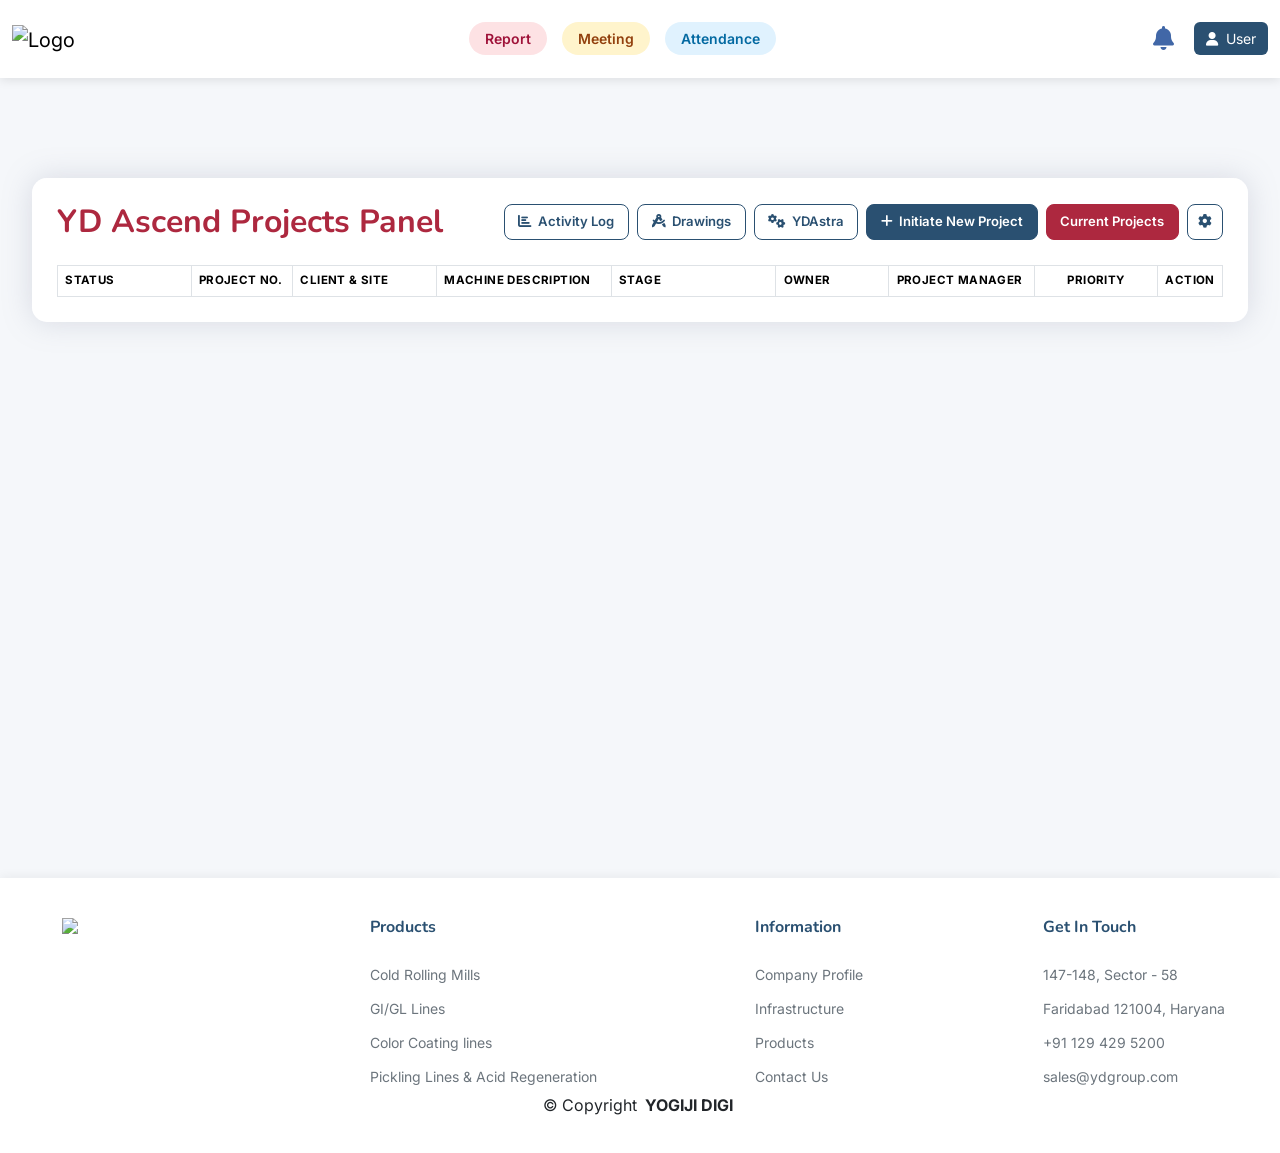
==== commit 9721df6d: "ff" ====
--- a/index.html
+++ b/index.html
@@ -1825,454 +1825,102 @@
       top: 0;
       z-index: 1;
     }
-    /* ================= LIBRARY DRAWINGS (scoped to .yd-lib) ================= */
-    .yd-lib {
-    --yd-navy: #2a5071;
-    --yd-navy-d: #1f3d57;
-    --yd-navy-l: #e8eff6;
-    --yd-red: #ad283f;
-    --yd-bg: #f3f5f8;
-    --yd-border: #dbe2ea;
-    --yd-muted: #6b7785;
-    --yd-green: #1f7a4d
-    }
-
-    .yd-lib {
-    font-size: .875rem;
-    color: #1e2b38
-    }
-
-    .yd-lib .yd-main {
-    padding: 1rem 1.25rem 2rem;
-    max-width: 1600px;
-    margin: 0 auto
-    }
-
-    .yd-lib .page-title {
-    color: var(--yd-navy);
-    font-weight: 700;
-    font-size: 1.35rem;
-    margin: 0
-    }
-
-    .yd-lib .page-sub {
-    color: var(--yd-muted);
-    margin: 0
-    }
-
-    .yd-lib .btn-yd {
-    background: var(--yd-navy);
-    border-color: var(--yd-navy);
-    color: #fff
-    }
-
-    .yd-lib .btn-yd:hover, .yd-lib .btn-yd:focus {
-    background: var(--yd-navy-d);
-    border-color: var(--yd-navy-d);
-    color: #fff
-    }
-
-    .yd-lib .btn-yd:disabled {
-    background: #7d95ab;
-    border-color: #7d95ab;
-    color: #fff
-    }
-
-    .yd-lib .btn-outline-yd {
-    color: var(--yd-navy);
-    border-color: var(--yd-navy);
-    background: #fff
-    }
-
-    .yd-lib .btn-outline-yd:hover, .yd-lib .btn-outline-yd:focus {
-    background: var(--yd-navy);
-    color: #fff
-    }
-
-    .yd-lib .btn-yd-red {
-    background: var(--yd-red);
-    border-color: var(--yd-red);
-    color: #fff
-    }
-
-    .yd-lib .btn-yd-red:hover {
-    background: #8f1f33;
-    color: #fff
-    }
-
-    .yd-lib .btn-xs {
-    padding: .15rem .45rem;
-    font-size: .75rem;
-    line-height: 1.4
-    }
-
-    .yd-lib .metric {
-    background: #fff;
-    border: 1px solid var(--yd-border);
-    border-radius: 6px;
-    padding: .5rem .75rem;
-    height: 100%;
-    text-align: left;
-    width: 100%
-    }
-
-    .yd-lib button.metric:hover {
-    border-color: var(--yd-navy)
-    }
-
-    .yd-lib .metric .lbl {
-    font-size: .7rem;
-    text-transform: uppercase;
-    letter-spacing: .4px;
-    color: var(--yd-muted);
-    font-weight: 600
-    }
-
-    .yd-lib .metric .val {
-    font-size: 1.3rem;
-    font-weight: 700;
-    color: var(--yd-navy);
-    line-height: 1.25
-    }
-
-    .yd-lib .metric.warn .val {
-    color: var(--yd-red)
-    }
-
-    .yd-lib .metric.ok .val {
-    color: var(--yd-green)
-    }
-
-    .yd-lib .metric .sub {
-    font-size: .7rem;
-    color: var(--yd-muted);
-    min-height: 1em
-    }
-
-    .yd-lib .yd-card {
-    background: #fff;
-    border: 1px solid var(--yd-border);
-    border-radius: 6px;
-    box-shadow: 0 1px 2px rgba(16, 24, 40, .04)
-    }
-
-    .yd-lib .toolbar {
-    padding: .6rem .75rem;
-    border-bottom: 1px solid var(--yd-border);
-    display: flex;
-    flex-wrap: wrap;
-    gap: .5rem;
-    align-items: center
-    }
-
-    .yd-lib .search-box {
-    width: 320px;
-    max-width: 100%
-    }
-
-    .yd-lib .table-wrap {
-    max-height: calc(100vh - 330px);
-    min-height: 240px;
-    overflow: auto
-    }
-
-    @media (max-width:991.98px) {
-    .yd-lib .table-wrap {
-    max-height: none
-    }
-
-    .yd-lib .search-box {
-    width: 100%
-    }
-    }
-
-    .yd-lib .lib-table {
-    margin: 0;
-    font-size: .82rem
-    }
-
-    .yd-lib .lib-table thead th {
-    background: var(--yd-navy);
-    color: #fff;
-    font-weight: 600;
-    white-space: nowrap;
-    position: sticky;
-    top: 0;
-    z-index: 2;
-    border-color: var(--yd-navy-d);
-    font-size: .76rem;
-    text-transform: uppercase;
-    letter-spacing: .3px
-    }
-
-    .yd-lib .lib-table td {
-    vertical-align: middle;
-    border-color: #e8edf2
-    }
-
-    .yd-lib tr.r-asm td {
-    background: #eaf1f7;
-    font-weight: 600
-    }
-
-    .yd-lib tr.r-asm td:first-child {
-    border-left: 4px solid var(--yd-navy)
-    }
-
-    .yd-lib tr.r-sub td {
-    background: #fafcfd
-    }
-
-    .yd-lib tr.r-sub td:first-child {
-    border-left: 4px solid #8fb0cc
-    }
-
-    .yd-lib tr.r-comp td:first-child {
-    border-left: 4px solid #e3e9ef
-    }
-
-    .yd-lib tr.r-inactive td {
-    color: #8a96a3
-    }
-
-    .yd-lib tr.r-empty td {
-    background: #fff
-    }
-
-    .yd-lib .ind-1 {
-    padding-left: 1.4rem !important
-    }
-
-    .yd-lib .ind-2 {
-    padding-left: 2.8rem !important
-    }
-
-    .yd-lib .code {
-    font-family: SFMono-Regular, Consolas, "Liberation Mono", monospace;
-    font-weight: 600;
-    white-space: nowrap
-    }
-
-    .yd-lib .tree-glyph {
-    color: #9aaab9;
-    margin-right: .35rem;
-    font-weight: 400
-    }
-
-    .yd-lib .tgl {
-    width: 26px;
-    height: 26px;
-    padding: 0;
-    border: 1px solid var(--yd-border);
-    background: #fff;
-    border-radius: 4px;
-    color: var(--yd-navy);
-    line-height: 1
-    }
-
-    .yd-lib .tgl:disabled {
-    opacity: .5
-    }
-
-    .yd-lib .tgl i {
-    transition: transform .15s
-    }
-
-    .yd-lib .tgl[aria-expanded=true] i {
-    transform: rotate(90deg)
-    }
-
-    .yd-lib .cov {
-    min-width: 90px;
-    white-space: nowrap
-    }
-
-    .yd-lib .cov .bar {
-    height: 5px;
-    background: #e6ebf0;
-    border-radius: 3px;
-    overflow: hidden;
-    margin-top: 2px
-    }
-
-    .yd-lib .cov .bar span {
-    display: block;
-    height: 100%;
-    background: var(--yd-green)
-    }
-
-    .yd-lib .dchip {
-    display: inline-flex;
-    align-items: center;
-    border: 1px solid #cfe3d8;
-    background: #f2faf5;
-    border-radius: 4px;
-    margin: 1px 4px 1px 0;
-    font-size: .75rem;
-    font-weight: 400
-    }
-
-    .yd-lib .dchip.archived {
-    border-color: #d9dee3;
-    background: #f3f4f6
-    }
-
-    .yd-lib .dchip>.btn, .yd-lib .dchip .dropdown>.btn {
-    font-size: .75rem;
-    padding: 1px 6px;
-    color: #155c39;
-    border: 0
-    }
-
-    .yd-lib .badge-soft {
-    display: inline-block;
-    font-weight: 600;
-    font-size: .7rem;
-    padding: .25em .5em;
-    border-radius: 3px;
-    white-space: nowrap
-    }
-
-    .yd-lib .bs-ok {
-    background: #e3f4ea;
-    color: #1b6b42
-    }
-
-    .yd-lib .bs-none {
-    background: #eef1f4;
-    color: #5f6b78
-    }
-
-    .yd-lib .bs-warn {
-    background: #fff3d6;
-    color: #8a5a00
-    }
-
-    .yd-lib .bs-err {
-    background: #fbe5e9;
-    color: var(--yd-red)
-    }
-
-    .yd-lib .bs-info {
-    background: var(--yd-navy-l);
-    color: var(--yd-navy)
-    }
-
-    .yd-lib mark {
-    background: #ffe58a;
-    padding: 0
-    }
-
-    .yd-lib .act-col {
-    white-space: nowrap;
-    text-align: right
-    }
-
-    .yd-lib .empty-cell {
-    padding: 2.5rem 1rem !important;
-    text-align: center;
-    color: var(--yd-muted);
-    background: #fff !important
-    }
-
-    .yd-lib .skel {
-    height: 14px;
-    border-radius: 3px;
-    background: linear-gradient(90deg, #eef1f4 25%, #e2e7ec 37%, #eef1f4 63%);
-    background-size: 400% 100%;
-    animation: sk 1.4s ease infinite
-    }
-
-    @keyframes sk {
-    0% {
-    background-position: 100% 50%
-    }
-
-    100% {
-    background-position: 0 50%
-    }
-    }
-
-    .yd-lib .demo-banner {
-    background: #fff8e1;
-    border: 1px solid #f0d58a;
-    color: #6b4e00;
-    border-radius: 6px;
-    padding: .5rem .75rem;
-    margin-bottom: .75rem;
-    font-size: .8rem
-    }
-
-    .yd-lib .modal-header {
-    background: var(--yd-navy);
-    color: #fff;
-    padding: .65rem 1rem
-    }
-
-    .yd-lib .modal-header .btn-close {
-    filter: invert(1) grayscale(1) brightness(2)
-    }
-
-    .yd-lib .modal-title {
-    font-size: 1rem;
-    font-weight: 600
-    }
-
-    .yd-lib .form-label {
-    font-weight: 600;
-    font-size: .8rem;
-    margin-bottom: .2rem
-    }
-
-    .yd-lib .req::after {
-    content: " *";
-    color: var(--yd-red)
-    }
-
-    .yd-lib .prog-list {
-    list-style: none;
-    padding: 0;
-    margin: .5rem 0 0;
-    font-size: .8rem
-    }
-
-    .yd-lib .prog-list li {
-    padding: .15rem 0
-    }
-
-    .yd-lib .preview-table {
-    font-size: .74rem
-    }
-
-    .yd-lib .preview-table td, .yd-lib .preview-table th {
-    white-space: nowrap;
-    max-width: 240px;
-    overflow: hidden;
-    text-overflow: ellipsis
-    }
-
-    .yd-lib .pdf-frame {
-    width: 100%;
-    height: 72vh;
-    border: 0;
-    background: #525659;
-    display: block
-    }
-
-    .yd-lib .kv th {
-    width: 190px;
-    color: var(--yd-muted);
-    font-weight: 600;
-    font-size: .78rem
-    }
-
-    .yd-lib .dropdown-item.small {
-    font-size: .8rem
-    }
-
-    .yd-lib :focus-visible {
-    outline: 2px solid var(--yd-red) !important;
-    outline-offset: 2px
+    /* Copy drawings to a project: two panes as the Copy Subtasks window */
+    .copy-grid {
+      display: grid;
+      grid-template-columns: 1fr 34px 1.25fr;
+      gap: 10px;
+      align-items: stretch;
+    }
+
+    .copy-pane {
+      background: #f6f8fc;
+      border: 1px solid #dbe3ef;
+      border-radius: 8px;
+      padding: 12px;
+      min-height: 320px;
+      max-height: 62vh;
+      overflow: auto;
+    }
+
+    .copy-pane-title {
+      font-weight: 700;
+      color: var(--yd-primary);
+      padding-bottom: 8px;
+      margin-bottom: 8px;
+      border-bottom: 1px solid #dbe3ef;
+    }
+
+    .copy-pane li {
+      margin-bottom: 6px;
+      font-size: 0.88rem;
+    }
+
+    .copy-arrow {
+      display: flex;
+      align-items: center;
+      justify-content: center;
+      color: #6b7280;
+      font-size: 1.2rem;
+    }
+
+    .copy-target {
+      display: flex;
+      gap: 8px;
+      align-items: flex-start;
+      background: #fff;
+      border: 1px solid #dbe3ef;
+      border-radius: 6px;
+      padding: 6px 10px;
+      margin-bottom: 6px;
+      cursor: pointer;
+      font-size: 0.85rem;
+    }
+
+    .copy-target:hover {
+      border-color: #2f7ff0;
+    }
+
+    .copy-target input {
+      margin-top: 3px;
+      flex: none;
+    }
+
+    @media (max-width: 767px) {
+      .copy-grid {
+        grid-template-columns: 1fr;
+      }
+
+      .copy-arrow {
+        transform: rotate(90deg);
+      }
+    }
+
+    /* Library Drawings: a row's upload box while files are dragged over it */
+    #libBody .upload-cell.lib-drop .up-sec-files {
+      background: #e8f0fe;
+      border: 1px dashed #2f7ff0;
+    }
+
+    /* YDAstra workspace: YF / WBS strip sits like the stats strip */
+    .ydc-idstrip {
+      background: transparent !important;
+      border: 0 !important;
+      border-bottom: 1px dashed #e6eaf0 !important;
+      border-radius: 0 !important;
+      padding: 0 0 14px 0 !important;
+      margin-bottom: 14px !important;
+    }
+
+    .ydc-idbox label {
+      font-size: 0.72rem !important;
+      text-transform: uppercase;
+      letter-spacing: 0.6px !important;
+      font-weight: 400 !important;
+    }
+
+    .filter-row .ydc-legend {
+      margin-bottom: 0;
     }
 
   </style>
@@ -2341,16 +1989,13 @@
               onclick="event.preventDefault(); Swal.fire('Activity Log', 'The Activity Log page lives on the live website and is not part of this offline prototype.', 'info');">
               <i class="fa-solid fa-chart-bar"></i>Activity Log
             </a>
-            <a href="#" class="btn" title="Show pending assemblies across all active projects"
+            <a href="#" class="btn" title="All drawings across all active projects (filter for pending); Library Drawings from there"
               onclick="event.preventDefault(); ydOpenPendingDrawings();">
-              <i class="fa fa-clock"></i>Pending Drawings
+              <i class="fa fa-drafting-compass"></i>Drawings
             </a>
             <a href="#" class="btn" title="YDAstra — Procurement (available once a BOM is uploaded)"
               onclick="event.preventDefault(); showYDAstraView();">
               <i class="fa fa-cogs"></i>YDAstra
-            </a>
-            <a href="#" class="btn" title="Reusable assemblies, BOMs and component drawings" onclick="event.preventDefault(); showLibraryView();">
-              <i class="fa fa-book"></i>Library Drawings
             </a>
             <button class="btn btn-tb-primary" id="btnNewProject" onclick="koOpenCreateModal()">
               <i class="fa fa-plus"></i>Initiate New Project
@@ -2390,7 +2035,7 @@
         <div class="page-title-bar d-flex align-items-center justify-content-between flex-wrap gap-2">
           <div>
             <h2>
-              <i class="fa fa-drafting-compass me-2"></i> Assembly Drawings
+              <i class="fa fa-drafting-compass me-2"></i> <span id="drawingsTitle">Assembly Drawings</span>
               <select id="drawingsProjectSelector" class="form-select form-select-sm d-inline-block w-auto ms-2"
                 style="font-size: 16px; font-weight: normal; vertical-align: middle;"
                 onchange="openProjectDrawings(this.value)"></select>
@@ -2398,15 +2043,24 @@
             <div class="meta" id="projectMeta">Loading project</div>
           </div>
           <div class="d-flex gap-2 align-items-center">
-            <button type="button" class="btn btn-success btn-sm fw-bold" id="btnDownloadCurrentLoe"
-              onclick="downloadCurrentLoe()"
-              title="Download the LOE with current Remark values (RELEASED for assemblies that have a drawing uploaded)">
-              <i class="fa fa-file-excel me-1"></i>Download Updated LOE
-            </button>
+            <div class="btn-group" id="btnLoeMenu">
+              <button type="button" class="btn btn-success btn-sm fw-bold dropdown-toggle" data-bs-toggle="dropdown"
+                aria-expanded="false" title="Download or edit the LOE">
+                <i class="fa fa-file-excel me-1"></i>LOE
+              </button>
+              <ul class="dropdown-menu shadow-sm">
+                <li><button type="button" class="dropdown-item small" id="btnDownloadCurrentLoe" onclick="downloadCurrentLoe()"
+                    title="Download the LOE with current Remark values (RELEASED for assemblies that have a drawing uploaded)">
+                    <i class="fa fa-download fa-fw me-2 text-success"></i>Download Updated LOE</button></li>
+                <li><button type="button" class="dropdown-item small" id="btnEditExcel" onclick="if (window.openProjectDrawingsId) openExcelViewer(window.openProjectDrawingsId())"
+                    title="Edit the LOE values in an Excel-like editor">
+                    <i class="fa fa-pen-to-square fa-fw me-2 text-primary"></i>Edit LOE</button></li>
+              </ul>
+            </div>
             <button type="button" class="btn btn-outline-success btn-sm fw-bold d-none" id="btnDownloadTableExcel"
               onclick="exportAssembliesToExcel()"
               title="Download the currently shown table (after filters/sort) as an Excel file">
-              <i class="fa fa-download me-1"></i>Download Pending Drawings
+              <i class="fa fa-download me-1"></i>Download Drawings List
             </button>
             <button type="button" class="btn btn-success btn-sm fw-bold" id="btnBulkUpload"
               onclick="document.getElementById('globalBOMUploadInput').click()"
@@ -2415,17 +2069,23 @@
             </button>
             <input type="file" id="globalBOMUploadInput" style="display: none;" accept=".xlsx, .xls, .pdf" multiple
               onchange="handleGlobalBOMUpload(this)">
-            <button type="button" class="btn btn-primary btn-sm fw-bold" id="btnEditExcel" onclick="if (window.openProjectDrawingsId) openExcelViewer(window.openProjectDrawingsId())"
-              title="Edit the LOE values in an Excel-like editor">
-              <i class="fa fa-pen-to-square me-1"></i>Edit LOE
+            <button type="button" class="btn btn-outline-info btn-sm fw-bold" id="btnLibraryDrawings"
+              onclick="showLibraryView()" title="Library folders and subfolders with their BOMs and drawings">
+              <i class="fa fa-book me-1"></i>Library Drawings
+            </button>
+            <button type="button" class="btn btn-outline-primary btn-sm fw-bold design-only d-none" id="btnCopyDrawings"
+              onclick="dwCopyDrawings()"
+              title="Copy the drawings of the ticked assemblies to another project">
+              <i class="fa fa-copy me-1"></i>Copy Drawings <span class="cnt"></span>
             </button>
             <button type="button" class="btn btn-outline-danger btn-sm fw-bold" id="btnRejectedRequests"
-              onclick="openRejectedRequests()"
-              title="Drawing and BOM requests the approvers rejected — who rejected them, when and why">
-              <i class="fa fa-ban me-1"></i>Rejected
+              onclick="openRejectedRequests()" aria-label="Rejected requests"
+              title="Rejected — drawing and BOM requests the approvers rejected: who rejected them, when and why">
+              <i class="fa fa-ban"></i>
             </button>
-            <a href="#" class="btn btn-outline-secondary btn-sm fw-bold" onclick="event.preventDefault(); showDashboardView();">
-              <i class="fa fa-arrow-left me-1"></i>Back to Projects
+            <a href="#" class="btn btn-outline-secondary btn-sm fw-bold" onclick="event.preventDefault(); showDashboardView();"
+              title="Back to Projects" aria-label="Back to Projects">
+              <i class="fa fa-arrow-left"></i>
             </a>
           </div>
         </div>
@@ -2577,77 +2237,71 @@
     <!-- YDASTRA EXECUTION MODULE — New views, additive only   -->
     <!-- ======================================================= -->
 
-    <!-- YDAstra Project Summary (Main View) -->
+    <!-- YDAstra Project Summary (Main View) — same layout as Assembly Drawings -->
     <div id="ydcProjectSummary" style="display:none;">
       <div class="container-fluid px-4 pb-5">
         <div class="content-card">
-          <div class="page-title-bar d-flex align-items-center justify-content-between flex-wrap gap-2 mb-3">
+          <div class="page-title-bar d-flex align-items-center justify-content-between flex-wrap gap-2">
             <div>
               <h2>
-                <span id="ydcProjTitle"><i class="fa fa-project-diagram me-2"></i>YD Astra panel (YD Component
-                  Planning)</span>
+                <i class="fa fa-cogs me-2"></i> YD Astra panel (YD Component Planning)
                 <select id="ydcProjectSelector" class="form-select form-select-sm d-inline-block w-auto ms-2"
                   style="font-size: 16px; font-weight: normal; vertical-align: middle;"
-                  onchange="showYDAstraView(this.value)">
-                </select>
+                  onchange="showYDAstraView(this.value)"></select>
               </h2>
               <div class="meta" id="ydcProjMeta"></div>
             </div>
-            <div>
-              <span id="ydcLibraryStatus" class="me-2"></span>
-              <label class="btn btn-outline-primary btn-sm fw-bold mb-0 me-1" title="Upload the latest Products export from SAP">
-                <i class="fa fa-database me-1"></i>Update SAP library
+            <div class="d-flex gap-2 align-items-center">
+              <label class="btn btn-success btn-sm fw-bold mb-0" title="Upload the latest Products export from SAP">
+                <i class="fa fa-database me-1"></i>Update SAP Library
                 <input type="file" accept=".xlsx,.xls" hidden onchange="ydcUploadLibrary(this)">
               </label>
-              <button class="btn btn-outline-secondary btn-sm fw-bold" onclick="showDashboardView()">
-                <i class="fa fa-arrow-left me-1"></i>Back to Kick-Off
-              </button>
+              <a href="#" class="btn btn-outline-secondary btn-sm fw-bold" onclick="event.preventDefault(); showDashboardView();">
+                <i class="fa fa-arrow-left me-1"></i>Back to Projects
+              </a>
             </div>
           </div>
-          <!-- Search Bar -->
-          <div class="row mb-2">
-            <div class="col-12 d-flex justify-content-end">
-              <div class="input-group input-group-sm" style="max-width: 250px;">
-                <span class="input-group-text bg-light border-end-0"><i class="fa fa-search text-muted"></i></span>
-                <input type="text" id="ydcSearchInput" class="form-control border-start-0"
-                  placeholder="Search assemblies..." onkeyup="filterYdcTable()">
-              </div>
+          <div class="stats-strip" id="ydcStats"></div>
+          <div class="filter-row">
+            <input type="text" class="form-control form-control-sm" id="ydcSearchInput"
+              placeholder="Filter assemblies by name, doc no, section" oninput="filterYdcTable()" />
+            <div class="d-flex align-items-center gap-2 mb-0">
+              <label class="form-label small mb-0">Show:</label>
+              <select class="form-select form-select-sm" id="ydcShowFilter" style="width: auto" onchange="filterYdcTable()">
+                <option value="">All assemblies</option>
+                <option value="noBom">Awaiting BOM</option>
+                <option value="draft">Stage 1 · BOM to SAP</option>
+                <option value="codesSent">Stage 2 · SAP Check</option>
+                <option value="bomSubmitted">Stage 3 · Ordering</option>
+              </select>
             </div>
+            <span id="ydcLibraryStatus" class="ms-auto"></span>
           </div>
-          <!-- Assembly Table Container -->
-          <div class="mt-2" id="ydcAssemblyGrid">
-            <!-- Injected by JS -->
-          </div>
+          <div id="ydcAssemblyGrid"></div>
         </div>
       </div>
     </div>
 
-    <!-- YDAstra View 3: Assembly Detail + Workflow Stages -->
+    <!-- YDAstra Assembly workspace (3 stages) -->
     <div id="ydcAssemblyView" style="display:none;">
       <div class="container-fluid px-4 pb-5">
         <div class="content-card">
-          <div class="ydc-breadcrumb mb-1">
-            <span class="ydc-link" onclick="showYDAstraView()"><i class="fa fa-cogs me-1"></i>YDAstra</span>
-            <i class="fa fa-chevron-right mx-2" style="font-size:0.65rem;color:#9ca3af;"></i>
-            <span class="ydc-link" id="ydcAsmBreadProject" onclick="ydcBackToProjects()">Project</span>
-            <i class="fa fa-chevron-right mx-2" style="font-size:0.65rem;color:#9ca3af;"></i>
-            <span id="ydcAsmBreadAsm" style="color:#1f2937;font-weight:600;">Assembly</span>
-          </div>
-          <div class="page-title-bar d-flex align-items-center justify-content-between flex-wrap gap-2 mb-3">
+          <div class="page-title-bar d-flex align-items-center justify-content-between flex-wrap gap-2">
             <div>
               <h2 id="ydcAsmTitle"><i class="fa fa-cubes me-2"></i>Assembly</h2>
               <div class="meta" id="ydcAsmMeta"></div>
             </div>
-            <div>
-              <button class="btn btn-outline-secondary btn-sm fw-bold" onclick="ydcBackToProjects()">
+            <div class="d-flex gap-2 align-items-center">
+              <button type="button" class="btn btn-outline-secondary btn-sm fw-bold"
+                onclick="openYDAstraAssemblyDetailsModal(_ydcState.projId, _ydcState.loeIdx)">
+                <i class="fa fa-clock-rotate-left me-1"></i>History
+              </button>
+              <button type="button" class="btn btn-outline-secondary btn-sm fw-bold" onclick="ydcBackToProjects()">
                 <i class="fa fa-arrow-left me-1"></i>Back to Assemblies
               </button>
             </div>
           </div>
-          <!-- Assembly Excel-like Table View -->
-          <div id="ydcAssemblyComponentsExcelView" class="mt-4">
-            <!-- Table injected by JS -->
-          </div>
+          <div id="ydcAssemblyComponentsExcelView"></div>
         </div>
       </div>
     </div>
@@ -2655,85 +2309,105 @@
     <!-- ======================================================= -->
     <!-- LIBRARY DRAWINGS — reusable assemblies, BOMs, drawings -->
     <!-- ======================================================= -->
-    <div id="libraryView" class="yd-lib" style="display:none;">
+    <div id="libraryView" style="display:none;">
       <div class="container-fluid px-4 pb-5">
-        <div class="content-card yd-main">
-        <div id="modeBanner"></div>
-        <div class="mb-3 d-flex justify-content-between align-items-start flex-wrap gap-2">
+        <div class="content-card">
+          <div class="page-title-bar d-flex align-items-center justify-content-between flex-wrap gap-2">
             <div>
-                <h1 class="page-title">Library Drawings <span id="adapterChip" class="badge align-middle" style="font-size:0.65rem;"></span></h1>
-                <p class="page-sub">Manage reusable assemblies, subassemblies, BOMs and engineering drawings.</p>
+              <h2><i class="fa fa-book me-2"></i> Library Drawings</h2>
+              <div class="meta" id="libMeta">Loading library</div>
             </div>
-            <button type="button" class="btn btn-outline-secondary btn-sm fw-bold" onclick="showDashboardView()"><i class="fa fa-arrow-left me-1"></i>Back to Kick-Off</button>
+            <div class="d-flex gap-2 align-items-center">
+              <button type="button" class="btn btn-primary btn-sm fw-bold" onclick="libAddAssembly()"
+                title="Add a folder; subfolders, BOMs and drawings go on its row">
+                <i class="fa fa-plus me-1"></i>Add Folder
+              </button>
+              <button type="button" class="btn btn-success btn-sm fw-bold" id="libBtnCopy" onclick="libCopyToProject()" disabled
+                title="Tick folders / subfolders, then copy their drawings into a project (they stay linked to the Library)">
+                <i class="fa fa-copy me-1"></i>Copy to Project <span class="cnt"></span>
+              </button>
+              <button type="button" class="btn btn-outline-secondary btn-sm fw-bold" onclick="libShowActivity()">
+                <i class="fa fa-clock-rotate-left me-1"></i>Activity
+              </button>
+              <a href="#" class="btn btn-outline-secondary btn-sm fw-bold" onclick="event.preventDefault(); if (window.dwIsAllProjects && dwIsAllProjects()) ydOpenPendingDrawings(); else showDrawingsView(window.openProjectDrawingsId ? openProjectDrawingsId() : undefined);">
+                <i class="fa fa-arrow-left me-1"></i>Back to Drawings
+              </a>
+            </div>
+          </div>
+          <div class="stats-strip">
+            <div class="stat"><span class="label">Total Folders</span><span class="value" id="libStatAsm"> </span></div>
+            <div class="stat"><span class="label">Subfolders</span><span class="value" id="libStatSub"> </span></div>
+            <div class="stat"><span class="label">Released</span><span class="value text-success" id="libStatReleased"> </span></div>
+            <div class="stat"><span class="label">Pending</span><span class="value text-warning" id="libStatPending"> </span></div>
+            <div class="stat"><span class="label">Linked in Projects</span><span class="value" id="libStatLinks"> </span></div>
+          </div>
+          <div class="filter-row">
+            <input type="text" class="form-control form-control-sm" id="libFilterText"
+              placeholder="Filter by code, name, drawing no, file name" />
+            <div class="d-flex align-items-center gap-2 mb-0">
+              <label class="form-label small mb-0">Show:</label>
+              <div class="dropdown">
+                <button class="btn btn-sm btn-outline-secondary dropdown-toggle" type="button" data-bs-toggle="dropdown"
+                  data-bs-auto-close="outside" aria-expanded="false">
+                  <i class="fa fa-filter me-1"></i>Filters
+                </button>
+                <div class="dropdown-menu py-1" style="min-width: 230px">
+                  <label class="dropdown-item d-flex align-items-center gap-2 mb-0" style="cursor: pointer; white-space: nowrap">
+                    <input class="form-check-input m-0 lib-show-filter" type="checkbox" value="all" checked />
+                    <span>All Folders</span>
+                  </label>
+                  <div class="dropdown-divider my-1"></div>
+                  <label class="dropdown-item d-flex align-items-center gap-2 mb-0" style="cursor: pointer; white-space: nowrap">
+                    <input class="form-check-input m-0 lib-show-filter" type="checkbox" value="uploaded" />
+                    <span>Drawings Uploaded</span>
+                  </label>
+                  <label class="dropdown-item d-flex align-items-center gap-2 mb-0" style="cursor: pointer; white-space: nowrap">
+                    <input class="form-check-input m-0 lib-show-filter" type="checkbox" value="pending" />
+                    <span>Drawings Not Uploaded</span>
+                  </label>
+                  <label class="dropdown-item d-flex align-items-center gap-2 mb-0" style="cursor: pointer; white-space: nowrap">
+                    <input class="form-check-input m-0 lib-show-filter" type="checkbox" value="bomUploaded" />
+                    <span>BOM Uploaded</span>
+                  </label>
+                  <label class="dropdown-item d-flex align-items-center gap-2 mb-0" style="cursor: pointer; white-space: nowrap">
+                    <input class="form-check-input m-0 lib-show-filter" type="checkbox" value="bomPending" />
+                    <span>BOM Not Uploaded</span>
+                  </label>
+                </div>
+              </div>
+            </div>
+          </div>
+          <div id="libLoading" class="text-center text-muted py-5">
+            <i class="fa fa-spinner fa-spin me-2"></i>Loading library
+          </div>
+          <div id="libTableWrap" class="table-wrap d-none">
+            <div class="table-responsive">
+              <table class="table table-bordered assemblies mb-0">
+                <thead>
+                  <tr>
+                    <th class="sortable" data-sort-key="code" style="width: 90px">SR</th>
+                    <th class="sortable" data-sort-key="name">Folder</th>
+                    <th class="sortable" data-sort-key="dwg">Drawing No</th>
+                    <th class="sortable" data-sort-key="updated" style="width: 120px">Updated</th>
+                    <th class="sortable" data-sort-key="status" style="width: 110px">Status</th>
+                    <th class="upload-cell">Drawings and BOM upload</th>
+                    <th style="width: 110px">Actions</th>
+                  </tr>
+                  <tr class="column-filter-row">
+                    <th><input type="text" class="form-control form-control-sm lib-col-filter" data-filter-key="code" placeholder="SR" /></th>
+                    <th><input type="text" class="form-control form-control-sm lib-col-filter" data-filter-key="name" placeholder="Folder" /></th>
+                    <th><input type="text" class="form-control form-control-sm lib-col-filter" data-filter-key="dwg" placeholder="Drawing No" /></th>
+                    <th></th>
+                    <th><input type="text" class="form-control form-control-sm lib-col-filter" data-filter-key="status" placeholder="Status" /></th>
+                    <th></th>
+                    <th></th>
+                  </tr>
+                </thead>
+                <tbody id="libBody"></tbody>
+              </table>
+            </div>
+          </div>
         </div>
-
-        <section class="row g-2 mb-3" id="summary" aria-label="Library summary"></section>
-
-        <div id="staleBar" class="alert alert-info py-2 small d-none" role="status">
-            <i class="fa-solid fa-circle-info me-1"></i>The library has changed since this page loaded (another user or
-            tab saved changes).
-            <button type="button" class="btn btn-xs btn-yd ms-2" data-act="refresh">Refresh now</button>
-        </div>
-
-        <section class="yd-card">
-            <div class="toolbar" role="toolbar" aria-label="Library actions">
-                <button type="button" class="btn btn-sm btn-yd" data-act="asm-add"><i
-                        class="fa-solid fa-plus me-1"></i>Add Assembly</button>
-                <button type="button" class="btn btn-sm btn-outline-yd" data-act="sub-add"><i
-                        class="fa-solid fa-diagram-project me-1"></i>Add Subassembly</button>
-                <button type="button" class="btn btn-sm btn-outline-yd" data-act="bom-upload"><i
-                        class="fa-solid fa-file-excel me-1"></i>Upload BOM</button>
-                <div class="input-group input-group-sm search-box">
-                    <span class="input-group-text bg-white"><i
-                            class="fa-solid fa-magnifying-glass text-muted"></i></span>
-                    <input type="search" id="searchBox" class="form-control"
-                        placeholder="Search code, name, drawing no., filename…" aria-label="Search library"
-                        autocomplete="off" spellcheck="false">
-                </div>
-                <select id="filterSel" class="form-select form-select-sm w-auto" aria-label="Filter library">
-                    <option value="all">All assemblies</option>
-                    <option value="with-subs">Assemblies with subassemblies</option>
-                    <option value="comp-with">Components with drawings</option>
-                    <option value="comp-missing">Components missing drawings</option>
-                    <option value="not-in-bom">Components not in current BOM</option>
-                    <option value="bom-yes">BOM uploaded</option>
-                    <option value="bom-no">BOM missing</option>
-                    <option value="active">Active</option>
-                    <option value="inactive">Inactive / archived</option>
-                </select>
-                <div class="ms-auto d-flex gap-1">
-                    <button type="button" class="btn btn-sm btn-light border" data-act="expand-all" title="Expand all"
-                        aria-label="Expand all"><i class="fa-solid fa-angles-down"></i></button>
-                    <button type="button" class="btn btn-sm btn-light border" data-act="collapse-all"
-                        title="Collapse all" aria-label="Collapse all"><i class="fa-solid fa-angles-up"></i></button>
-                    <button type="button" class="btn btn-sm btn-light border" data-act="activity"
-                        title="Library activity"><i class="fa-solid fa-clock-rotate-left"></i><span
-                            class="d-none d-xl-inline ms-1">Activity</span></button>
-                    <button type="button" class="btn btn-sm btn-light border" data-act="refresh" title="Refresh"
-                        aria-label="Refresh"><i class="fa-solid fa-rotate"></i></button>
-                </div>
-            </div>
-            <div class="table-wrap">
-                <table class="table table-sm lib-table" id="libTable">
-                    <thead>
-                        <tr>
-                            <th style="width:42px"><span class="visually-hidden">Expand</span></th>
-                            <th>Code</th>
-                            <th>Name</th>
-                            <th class="d-none d-lg-table-cell">Type</th>
-                            <th>BOM</th>
-                            <th class="d-none d-md-table-cell">Contents</th>
-                            <th>Drawings / Coverage</th>
-                            <th class="d-none d-xl-table-cell">Updated</th>
-                            <th class="text-end">Actions</th>
-                        </tr>
-                    </thead>
-                    <tbody id="libBody"></tbody>
-                </table>
-            </div>
-            <div class="px-3 py-2 small text-muted border-top" id="resultInfo" aria-live="polite"></div>
-        </section>
-            </div>
       </div>
     </div>
 
@@ -3228,6 +2902,43 @@
     </div>
   </footer>
 
+  <!-- Copy drawings to a project (from the Library or from another project) -->
+  <div class="modal fade" id="copyToProjectModal" tabindex="-1" data-bs-focus="false">
+    <div class="modal-dialog modal-dialog-centered modal-xl">
+      <div class="modal-content">
+        <div class="modal-header">
+          <h5 class="modal-title" id="copyTitle"><i class="fa fa-copy me-2"></i>Copy Drawings</h5>
+          <button type="button" class="btn-close" data-bs-dismiss="modal" aria-label="Close"></button>
+        </div>
+        <div class="modal-body">
+          <div class="copy-grid">
+            <div class="copy-pane">
+              <div class="copy-pane-title" id="copyLeftTitle">Selected</div>
+              <ul id="copyItems" class="mb-0 ps-3"></ul>
+            </div>
+            <div class="copy-arrow"><i class="fa fa-circle-arrow-right"></i></div>
+            <div class="copy-pane">
+              <label class="form-label small fw-bold mb-1" for="copyProject">Select Project:</label>
+              <select id="copyProject" class="form-select form-select-sm"></select>
+              <div id="copyTargetsWrap" class="d-none">
+                <hr class="my-2">
+                <label class="form-label small fw-bold mb-1" for="copySearch">Choose assembly to copy the drawings to:</label>
+                <input type="search" id="copySearch" class="form-control form-control-sm mb-2" placeholder="Search SR, assembly or drawing no.">
+                <div id="copyTargets"></div>
+              </div>
+            </div>
+          </div>
+          <div class="text-muted small mt-2" id="copyNote"></div>
+        </div>
+        <div class="modal-footer">
+          <span class="me-auto small text-muted" id="copyCount"></span>
+          <button type="button" class="btn btn-secondary btn-sm" data-bs-dismiss="modal">Cancel</button>
+          <button type="button" class="btn btn-primary btn-sm fw-bold" id="copyGo" disabled><i class="fa fa-copy me-1"></i>Copy</button>
+        </div>
+      </div>
+    </div>
+  </div>
+
   <div class="modal fade" id="drawingsModal" tabindex="-1" data-bs-focus="false">
     <div class="modal-dialog modal-dialog-centered modal-lg">
       <div class="modal-content">
@@ -3276,15 +2987,16 @@
 
   <!-- Bulk Upload Mapping Confirmation Modal -->
   <div class="modal fade" id="bulkUploadMappingModal" tabindex="-1" data-bs-backdrop="static">
-    <div class="modal-dialog modal-dialog-centered modal-lg modal-dialog-scrollable">
+    <div class="modal-dialog modal-dialog-centered modal-xl modal-dialog-scrollable">
       <div class="modal-content shadow-lg border-0" style="border-radius: 12px;">
         <div class="modal-header bg-dark text-white">
           <h5 class="modal-title"><i class="fa fa-map-marked-alt me-2 text-warning"></i>Confirm Bulk Upload Mapping</h5>
           <button type="button" class="btn-close btn-close-white" data-bs-dismiss="modal" aria-label="Close"></button>
         </div>
         <div class="modal-body p-3 bg-light">
-          <p class="text-muted small mb-3">Review the mapped assemblies for each file. You can change the mapping
-            dropdown if a file name does not match the drawing/doc number.</p>
+          <p class="text-muted small mb-3">Check the assembly each file goes to and change it if the file name did not
+            match. For an assembly that already has a BOM, choose whether the new BOM is added or replaces it.
+            Skip removes a file picked by mistake.</p>
           <div class="table-responsive">
             <table class="table table-sm table-hover table-bordered bg-white align-middle" id="bulkUploadMappingTable"
               style="font-size: 0.85rem;">
@@ -3292,8 +3004,10 @@
                 <tr>
                   <th>File Name</th>
                   <th style="width: 100px;">Type</th>
-                  <th>Mapped Assembly / Drawing Number</th>
+                  <th style="min-width: 240px;">Mapped Assembly</th>
+                  <th>Drawing Number</th>
                   <th style="width: 120px;" class="text-center">Status</th>
+                  <th style="width: 190px;" class="text-center">Action</th>
                 </tr>
               </thead>
               <tbody id="bulkUploadMappingBody">
@@ -3304,7 +3018,8 @@
         </div>
         <div class="modal-footer bg-light border-top">
           <button type="button" class="btn btn-secondary btn-sm" data-bs-dismiss="modal">Cancel</button>
-          <button type="button" class="btn btn-success btn-sm fw-bold" onclick="submitBulkUploadMapping()"><i
+          <span class="me-auto small text-muted" id="bulkUploadCount"></span>
+          <button type="button" class="btn btn-success btn-sm fw-bold" id="btnBulkUploadSubmit" onclick="submitBulkUploadMapping()"><i
               class="fa fa-check-circle me-1"></i>Confirm & Submit Upload</button>
         </div>
       </div>
@@ -3377,273 +3092,22 @@
     </div>
   </div>
 
-  <!-- Library Drawings dialogs (scoped styles via .yd-lib) -->
-  <div class="yd-lib">
-    <!-- ===== Assembly / Subassembly form ===== -->
-    <div class="modal fade" id="entityModal" tabindex="-1" aria-labelledby="entTitle" aria-hidden="true">
-        <div class="modal-dialog">
-            <form class="modal-content" id="entityForm" novalidate>
-                <div class="modal-header">
-                    <h5 class="modal-title" id="entTitle">Add Assembly</h5><button type="button" class="btn-close"
-                        data-bs-dismiss="modal" aria-label="Close"></button>
-                </div>
-                <div class="modal-body">
-                    <div class="alert alert-danger py-2 small d-none" id="entErr" role="alert"></div>
-                    <div class="mb-2 d-none" id="entParentWrap">
-                        <label class="form-label req" for="entParent">Parent assembly</label>
-                        <select class="form-select form-select-sm" id="entParent"></select>
-                        <div class="form-text" id="entParentHelp"></div>
-                    </div>
-                    <div class="row g-2">
-                        <div class="col-sm-5"><label class="form-label req" for="entCode">Code</label>
-                            <input class="form-control form-control-sm code" id="entCode" maxlength="60"
-                                autocomplete="off" spellcheck="false">
-                            <div class="form-text">Stored exactly as typed ("1.10" stays "1.10").</div>
-                        </div>
-                        <div class="col-sm-7"><label class="form-label req" for="entName">Name</label>
-                            <input class="form-control form-control-sm" id="entName" maxlength="160" autocomplete="off">
-                        </div>
-                    </div>
-                    <div class="mt-2"><label class="form-label" for="entDesc">Description</label><textarea
-                            class="form-control form-control-sm" id="entDesc" rows="2" maxlength="1000"></textarea>
-                    </div>
-                    <div class="row g-2 mt-0">
-                        <div class="col-sm-6"><label class="form-label" for="entCat">Category</label><input
-                                class="form-control form-control-sm" id="entCat" maxlength="80"></div>
-                        <div class="col-sm-6"><label class="form-label" for="entStatus">Status</label>
-                            <select class="form-select form-select-sm" id="entStatus">
-                                <option value="active">Active</option>
-                                <option value="inactive">Inactive</option>
-                            </select>
-                        </div>
-                    </div>
-                    <div class="mt-2"><label class="form-label" for="entRemarks">Remarks</label><textarea
-                            class="form-control form-control-sm" id="entRemarks" rows="2" maxlength="1000"></textarea>
-                    </div>
-                </div>
-                <div class="modal-footer py-2">
-                    <button type="button" class="btn btn-sm btn-light border" data-bs-dismiss="modal">Cancel</button>
-                    <button type="submit" class="btn btn-sm btn-yd" id="entSave">Save</button>
-                </div>
-            </form>
+  <!-- Library Drawings: drawings / BOM files of one assembly or subassembly -->
+  <div class="modal fade" id="libFilesModal" tabindex="-1" data-bs-focus="false">
+    <div class="modal-dialog modal-dialog-centered modal-xl modal-dialog-scrollable">
+      <div class="modal-content">
+        <div class="modal-header">
+          <h5 class="modal-title" id="libFilesModalTitle">Library</h5>
+          <button type="button" class="btn-close" data-bs-dismiss="modal" aria-label="Close"></button>
         </div>
+        <div class="modal-body">
+          <div id="libFilesModalBody"></div>
+        </div>
+        <div class="modal-footer">
+          <button type="button" class="btn btn-secondary btn-sm" data-bs-dismiss="modal">Close</button>
+        </div>
+      </div>
     </div>
-
-    <!-- ===== BOM import wizard ===== -->
-    <div class="modal fade" id="bomModal" tabindex="-1" aria-labelledby="bomTitle" aria-hidden="true">
-        <div class="modal-dialog modal-xl modal-dialog-scrollable">
-            <div class="modal-content">
-                <div class="modal-header">
-                    <h5 class="modal-title" id="bomTitle">Upload BOM</h5><button type="button" class="btn-close"
-                        data-bs-dismiss="modal" aria-label="Close"></button>
-                </div>
-                <div class="modal-body">
-                    <div class="alert alert-danger py-2 small d-none" id="bomErr" role="alert"></div>
-                    <section id="bomStep1">
-                        <p class="small text-muted mb-2">Step 1 of 3 — choose the scope and file. Nothing changes until
-                            you confirm in step 3.</p>
-                        <div class="row g-2">
-                            <div class="col-md-6"><label class="form-label req" for="bomScope">BOM belongs
-                                    to</label><select class="form-select form-select-sm" id="bomScope"></select>
-                                <div class="small mt-1" id="bomScopeInfo"></div>
-                            </div>
-                            <div class="col-md-6"><label class="form-label req" for="bomFile">BOM file (.xlsx, .xlsm,
-                                    .xls, .csv)</label><input type="file" class="form-control form-control-sm"
-                                    id="bomFile" accept=".xlsx,.xlsm,.xls,.csv">
-                                <button type="button" class="btn btn-link btn-sm px-0" id="bomTemplate"><i
-                                        class="fa-solid fa-download me-1"></i>Download a CSV template for this
-                                    scope</button>
-                            </div>
-                            <div class="col-md-4"><label class="form-label" for="bomRev">BOM revision /
-                                    version</label><input class="form-control form-control-sm" id="bomRev"
-                                    maxlength="40" placeholder="Optional"></div>
-                            <div class="col-md-8"><label class="form-label" for="bomRemarks">Remarks</label><input
-                                    class="form-control form-control-sm" id="bomRemarks" maxlength="500"
-                                    placeholder="Optional"></div>
-                        </div>
-                    </section>
-                    <section id="bomStep2" class="d-none">
-                        <p class="small text-muted mb-2">Step 2 of 3 — confirm the worksheet, header row and column
-                            mapping.</p>
-                        <div class="row g-2 mb-2">
-                            <div class="col-md-4"><label class="form-label" for="bomSheet">Worksheet</label><select
-                                    class="form-select form-select-sm" id="bomSheet"></select></div>
-                            <div class="col-md-8"><label class="form-label" for="bomHeader">Header row</label><select
-                                    class="form-select form-select-sm" id="bomHeader"></select></div>
-                        </div>
-                        <div class="row g-2 mb-3" id="bomMap"></div>
-                        <div class="small fw-semibold mb-1">File preview (header row highlighted; numbers are parsed row
-                            numbers)</div>
-                        <div class="table-responsive border rounded" id="bomRaw"></div>
-                    </section>
-                    <section id="bomStep3" class="d-none"></section>
-                    <section id="bomStep4" class="d-none">
-                        <ul class="prog-list" id="bomProg"></ul>
-                        <div id="bomResult" class="mt-3"></div>
-                    </section>
-                </div>
-                <div class="modal-footer py-2">
-                    <button type="button" class="btn btn-sm btn-light border" data-bs-dismiss="modal"
-                        id="bomCancel">Cancel</button>
-                    <button type="button" class="btn btn-sm btn-light border" id="bomBack">Back</button>
-                    <button type="button" class="btn btn-sm btn-yd" id="bomNext">Next</button>
-                    <button type="button" class="btn btn-sm btn-yd-red" id="bomCommit" disabled>Commit import</button>
-                </div>
-            </div>
-        </div>
-    </div>
-
-    <!-- ===== Drawing upload / new revision ===== -->
-    <div class="modal fade" id="dwgModal" tabindex="-1" aria-labelledby="dwgTitle" aria-hidden="true">
-        <div class="modal-dialog modal-lg modal-dialog-scrollable">
-            <form class="modal-content" id="dwgForm" novalidate>
-                <div class="modal-header">
-                    <h5 class="modal-title" id="dwgTitle">Upload drawing</h5><button type="button" class="btn-close"
-                        data-bs-dismiss="modal" aria-label="Close"></button>
-                </div>
-                <div class="modal-body">
-                    <div id="dwgContext" class="small mb-2"></div>
-                    <div id="dwgCurrent"></div>
-                    <div id="dwgImpact" class="mb-2"></div>
-                    <div class="alert alert-danger py-2 small d-none" id="dwgErr" role="alert"></div>
-                    <div class="row g-2 d-none" id="dwgNewFields">
-                        <div class="col-md-5"><label class="form-label" for="dwgNumber">Drawing number</label><input
-                                class="form-control form-control-sm" id="dwgNumber" maxlength="80"></div>
-                        <div class="col-md-7"><label class="form-label" for="dwgTitleIn">Drawing title</label><input
-                                class="form-control form-control-sm" id="dwgTitleIn" maxlength="200"></div>
-                    </div>
-                    <div class="row g-2 mt-0">
-                        <div class="col-md-7"><label class="form-label req" for="dwgFile">PDF file</label><input
-                                type="file" class="form-control form-control-sm" id="dwgFile"
-                                accept="application/pdf,.pdf">
-                            <div class="form-text" id="dwgLimit"></div>
-                        </div>
-                        <div class="col-md-5"><label class="form-label req" for="dwgRevLabel">Revision
-                                identifier</label><input class="form-control form-control-sm code" id="dwgRevLabel"
-                                maxlength="30" placeholder="As used by your drawing office">
-                            <div class="form-text">Must be unique for this drawing.</div>
-                        </div>
-                    </div>
-                    <div class="mt-2"><label class="form-label" for="dwgDesc">Change description</label><textarea
-                            class="form-control form-control-sm" id="dwgDesc" rows="2" maxlength="1000"></textarea>
-                    </div>
-                    <div class="mt-2"><label class="form-label" for="dwgRemarks">Remarks</label><input
-                            class="form-control form-control-sm" id="dwgRemarks" maxlength="500"></div>
-                    <div class="form-check mt-2 d-none" id="dwgAckWrap"><input class="form-check-input" type="checkbox"
-                            id="dwgAck"><label class="form-check-label small" for="dwgAck">I understand that every
-                            project linked to this drawing will show this new revision as current. Earlier revisions
-                            stay available in the history.</label></div>
-                    <ul class="prog-list d-none" id="dwgProg" aria-live="polite"></ul>
-                </div>
-                <div class="modal-footer py-2">
-                    <button type="button" class="btn btn-sm btn-light border" data-bs-dismiss="modal">Cancel</button>
-                    <button type="submit" class="btn btn-sm btn-yd" id="dwgSave">Upload</button>
-                </div>
-            </form>
-        </div>
-    </div>
-
-    <!-- ===== PDF viewer ===== -->
-    <div class="modal fade" id="pdfModal" tabindex="-1" aria-labelledby="pdfTitle" aria-hidden="true">
-        <div class="modal-dialog modal-xl">
-            <div class="modal-content">
-                <div class="modal-header">
-                    <h5 class="modal-title text-truncate" id="pdfTitle">Drawing</h5><button type="button"
-                        class="btn-close" data-bs-dismiss="modal" aria-label="Close"></button>
-                </div>
-                <div class="modal-body p-0">
-                    <div id="pdfBanner"></div>
-                    <div id="pdfMeta" class="small px-3 py-2 border-bottom"></div>
-                    <div id="pdfLoading" class="text-center p-5 d-none"><span
-                            class="spinner-border spinner-border-sm me-2"></span>Loading PDF…</div>
-                    <div id="pdfErr" class="alert alert-danger m-3 d-none"></div>
-                    <iframe id="pdfFrame" class="pdf-frame" title="PDF preview" src="about:blank"></iframe>
-                </div>
-                <div class="modal-footer py-2">
-                    <button type="button" class="btn btn-sm btn-light border" id="pdfNewTab"><i
-                            class="fa-solid fa-up-right-from-square me-1"></i>Open in new tab</button>
-                    <button type="button" class="btn btn-sm btn-yd" id="pdfDownload"><i
-                            class="fa-solid fa-download me-1"></i>Download</button>
-                    <button type="button" class="btn btn-sm btn-light border" data-bs-dismiss="modal">Close</button>
-                </div>
-            </div>
-        </div>
-    </div>
-
-    <!-- ===== Generic info modal (details, history, usage, activity) ===== -->
-    <div class="modal fade" id="infoModal" tabindex="-1" aria-labelledby="infoTitle" aria-hidden="true">
-        <div class="modal-dialog modal-lg modal-dialog-scrollable" id="infoDialog">
-            <div class="modal-content">
-                <div class="modal-header">
-                    <h5 class="modal-title" id="infoTitle">Details</h5><button type="button" class="btn-close"
-                        data-bs-dismiss="modal" aria-label="Close"></button>
-                </div>
-                <div class="modal-body" id="infoBody"></div>
-                <div class="modal-footer py-2"><button type="button" class="btn btn-sm btn-light border"
-                        data-bs-dismiss="modal">Close</button></div>
-            </div>
-        </div>
-    </div>
-
-    <!-- ===== Confirm ===== -->
-    <div class="modal fade" id="confirmModal" tabindex="-1" aria-labelledby="cfTitle" aria-hidden="true">
-        <div class="modal-dialog">
-            <div class="modal-content">
-                <div class="modal-header">
-                    <h5 class="modal-title" id="cfTitle">Confirm</h5><button type="button" class="btn-close"
-                        data-bs-dismiss="modal" aria-label="Close"></button>
-                </div>
-                <div class="modal-body small" id="cfBody"></div>
-                <div class="modal-footer py-2"><button type="button" class="btn btn-sm btn-light border"
-                        data-bs-dismiss="modal">Cancel</button><button type="button" class="btn btn-sm btn-yd"
-                        id="cfOk">Confirm</button></div>
-            </div>
-        </div>
-    </div>
-
-    <!-- ===== Demo-only integration console ===== -->
-    <div class="modal fade" id="linkModal" tabindex="-1" aria-labelledby="linkTitle" aria-hidden="true">
-        <div class="modal-dialog modal-xl modal-dialog-scrollable">
-            <div class="modal-content">
-                <div class="modal-header">
-                    <h5 class="modal-title" id="linkTitle">Integration test console (demo adapter only)</h5><button
-                        type="button" class="btn-close" data-bs-dismiss="modal" aria-label="Close"></button>
-                </div>
-                <div class="modal-body">
-                    <div class="alert alert-warning small py-2">This simulates what <code>drawings.html</code> will do
-                        through the integration API. Project numbers here are free-text test values, not real YD
-                        projects. Links are stored only in this browser's demo storage.</div>
-                    <div class="row g-2 align-items-end">
-                        <div class="col-md-2"><label class="form-label small req" for="lnkProj">Project
-                                no.</label><input id="lnkProj" class="form-control form-control-sm"
-                                placeholder="DEMO-P-05"></div>
-                        <div class="col-md-2"><label class="form-label small req" for="lnkPComp">Project component
-                                code</label><input id="lnkPComp" class="form-control form-control-sm code"
-                                placeholder="2.1.1"></div>
-                        <div class="col-md-2"><label class="form-label small" for="lnkPName">Project component
-                                name</label><input id="lnkPName" class="form-control form-control-sm"></div>
-                        <div class="col-md-3"><label class="form-label small req" for="lnkComp">Library
-                                component</label><select id="lnkComp" class="form-select form-select-sm"></select></div>
-                        <div class="col-md-2"><label class="form-label small" for="lnkDwg">Library
-                                drawing</label><select id="lnkDwg" class="form-select form-select-sm"></select></div>
-                        <div class="col-md-1"><button type="button" id="lnkCreate"
-                                class="btn btn-sm btn-yd w-100">Link</button></div>
-                    </div>
-                    <div id="lnkErr" class="alert alert-danger small py-2 mt-2 d-none"></div>
-                    <hr>
-                    <div class="d-flex flex-wrap gap-2 align-items-center mb-2">
-                        <label for="lnkProject" class="small fw-semibold">Resolve project:</label>
-                        <select id="lnkProject" class="form-select form-select-sm w-auto"></select>
-                        <span class="small text-muted">Current revisions are resolved at read time through each
-                            drawing's current-revision pointer. No files are copied into projects.</span>
-                    </div>
-                    <div id="lnkList"></div>
-                </div>
-            </div>
-        </div>
-    </div>
-
-    <div class="toast-container position-fixed bottom-0 end-0 p-3" id="toasts" style="z-index:1090"></div>
   </div>
 
   <script src="https://code.jquery.com/jquery-3.6.0.min.js"></script>
@@ -6630,6 +6094,17 @@
         return String(str || '').toLowerCase().replace(/[^a-z0-9]/g, '');
       }
 
+      // BOMs go only on rows with nothing under them: with 1, 1.1, 1.2, 2, 3, 4, 4.1
+      // the BOM rows are 1.1, 1.2, 2, 3 and 4.1 — never 1 or 4.
+      let bomParents = new Set(), lastWhole = {};
+      proj.loeData.forEach((loe, idx) => {
+        let sr = String(loe.srNo || '').trim(), sheet = loe.sheetName || '';
+        if (window.isDividerRow && window.isDividerRow(loe)) { lastWhole = {}; return; }
+        if (/^\d+$/.test(sr)) lastWhole[sheet] = { sr: sr, idx: idx };
+        else if (sr.includes('.') && lastWhole[sheet] && lastWhole[sheet].sr === sr.split('.')[0]) bomParents.add(lastWhole[sheet].idx);
+      });
+      window._bulkBomParents = bomParents;
+
       let tbodyHtml = '';
       files.forEach((file, fileIdx) => {
         let filename = file.name;
@@ -6638,52 +6113,108 @@
         let ext = filename.substring(filename.lastIndexOf('.')).toLowerCase();
         let isExcel = ext === '.xlsx' || ext === '.xls' || ext === '.csv';
 
-        let matchedLoeIdx = proj.loeData.findIndex(loe => {
-          let normDwg = normalizeDwgNo(loe.drawingNo);
-          let normName = normalizeDwgNo(loe.assemblyName);
-          return (normDwg && (normDwg === normBase || normDwg.includes(normBase) || normBase.includes(normDwg))) ||
-            (normName && (normName === normBase || normName.includes(normBase) || normBase.includes(normName)));
+        // best match first: drawing number, then assembly name (longest name wins)
+        const allowed = i => !(isExcel && bomParents.has(i)) && !(window.isDividerRow && window.isDividerRow(proj.loeData[i]));
+        const firstIdx = test => proj.loeData.findIndex((loe, i) => allowed(i) && test(normalizeDwgNo(loe.drawingNo), normalizeDwgNo(loe.assemblyName)));
+        let matchedLoeIdx = firstIdx(d => d && d === normBase);
+        if (matchedLoeIdx === -1) matchedLoeIdx = firstIdx(d => d && (normBase.includes(d) || d.includes(normBase)));
+        if (matchedLoeIdx === -1) matchedLoeIdx = firstIdx((d, n) => n && n === normBase);
+        if (matchedLoeIdx === -1) {
+          let best = -1, len = 0;
+          proj.loeData.forEach((loe, i) => {
+            let n = normalizeDwgNo(loe.assemblyName);
+            if (allowed(i) && n && n.length > len && (normBase.includes(n) || n.includes(normBase))) { best = i; len = n.length; }
+          });
+          matchedLoeIdx = best;
+        }
+
+        let fileTypeBadge = isExcel ? '<span class="badge bg-success">BOM Excel</span>' : '<span class="badge bg-primary">Drawing PDF</span>';
+        let rowOptionsHtml = `<option value="-1">-- Select Assembly --</option>`;
+        proj.loeData.forEach((loe, idx) => {
+          if (!allowed(idx)) return; // a BOM file lists only the rows that take a BOM
+          let selected = idx === matchedLoeIdx ? 'selected' : '';
+          rowOptionsHtml += `<option value="${idx}" data-dwg="${escapeHtml(loe.drawingNo || '')}" ${selected}>[${escapeHtml(loe.srNo || (idx + 1))}] ${escapeHtml(loe.assemblyName)}</option>`;
         });
 
-        let fileTypeBadge = isExcel ? '<span class="badge bg-success">BOM Excel</span>' : '<span class="badge bg-primary">Drawing PDF</span>';
-        let rowOptionsHtml = `<option value="-1">-- Select Assembly (Ignore file) --</option>`;
-        proj.loeData.forEach((loe, idx) => {
-          let selected = idx === matchedLoeIdx ? 'selected' : '';
-          rowOptionsHtml += `<option value="${idx}" ${selected}>[${loe.srNo || (idx + 1)}] ${escapeHtml(loe.assemblyName)} (${escapeHtml(loe.drawingNo || 'No Doc')})</option>`;
-        });
-
-        let statusBadge = matchedLoeIdx !== -1
-          ? '<span class="badge bg-success"><i class="fa fa-check me-1"></i>Auto-Matched</span>'
-          : '<span class="badge bg-warning text-dark"><i class="fa fa-exclamation-triangle me-1"></i>Unmapped</span>';
-
         tbodyHtml += `
-          <tr data-file-idx="${fileIdx}">
+          <tr data-file-idx="${fileIdx}" data-excel="${isExcel ? 1 : 0}" data-auto="${matchedLoeIdx !== -1 ? 1 : 0}">
             <td class="fw-semibold text-dark text-wrap" style="word-break: break-all; max-width: 250px;">${escapeHtml(filename)}</td>
             <td>${fileTypeBadge}</td>
             <td>
-              <select class="form-select form-select-sm bulk-map-select" onchange="updateBulkMapBadge(this)">
+              <select class="form-select form-select-sm bulk-map-select" onchange="this.closest('tr').dataset.auto = 0; updateBulkMapBadge(this)">
                 ${rowOptionsHtml}
               </select>
             </td>
-            <td class="text-center map-status-cell">${statusBadge}</td>
+            <td class="bulk-map-dwg"></td>
+            <td class="text-center map-status-cell"></td>
+            <td class="text-center">
+              <div class="d-flex gap-1 justify-content-center align-items-center">
+                <select class="form-select form-select-sm bulk-bom-mode d-none" style="width: auto;" title="This assembly already has a BOM">
+                  <option value="add">Add</option>
+                  <option value="replace">Replace</option>
+                </select>
+                <span class="bulk-bom-none text-muted">—</span>
+                <button type="button" class="btn btn-sm btn-outline-danger" title="Skip this file (remove it from the upload)" onclick="skipBulkUploadFile(this)"><i class="fa fa-xmark me-1"></i>Skip</button>
+              </div>
+            </td>
           </tr>
         `;
       });
 
       $('#bulkUploadMappingBody').html(tbodyHtml);
+      $('#bulkUploadMappingBody .bulk-map-select').each(function () { updateBulkMapBadge(this); });
+      updateBulkUploadCount();
+      // searchable assembly picker: type SR, assembly name or drawing number
+      if ($.fn.select2) {
+        $('#bulkUploadMappingBody .bulk-map-select').select2({
+          width: '100%',
+          dropdownParent: $('#bulkUploadMappingModal'),
+          placeholder: 'Search SR, assembly or drawing no.',
+          matcher: function (params, data) {
+            let q = String(params.term || '').toLowerCase().trim();
+            if (!q || !data.element) return data;
+            let hay = (data.text + ' ' + (data.element.dataset.dwg || '')).toLowerCase();
+            let qn = q.replace(/[^a-z0-9]/g, '');
+            return hay.includes(q) || (qn && hay.replace(/[^a-z0-9]/g, '').includes(qn)) ? data : null;
+          },
+          templateResult: function (data) {
+            if (!data.element || !data.element.dataset.dwg) return data.text;
+            return $('<span>').text(data.text).append($('<span class="text-muted small ms-2">').text(data.element.dataset.dwg));
+          }
+        });
+      }
       $('#bulkUploadMappingModal').modal('show');
       input.value = '';
     };
 
+    // Drawing number, status and BOM add / replace follow the chosen assembly
     window.updateBulkMapBadge = function (selectEl) {
-      let val = $(selectEl).val();
-      let statusCell = $(selectEl).closest('tr').find('.map-status-cell');
-      if (val === "-1") {
-        statusCell.html('<span class="badge bg-warning text-dark"><i class="fa fa-exclamation-triangle me-1"></i>Unmapped</span>');
-      } else {
-        statusCell.html('<span class="badge bg-info text-dark"><i class="fa fa-link me-1"></i>Mapped</span>');
-      }
+      let tr = selectEl.closest('tr');
+      let val = parseInt($(selectEl).val());
+      let proj = (window.projectsData || []).find(p => p.id == window._pendingBulkProjId);
+      let lr = proj && val >= 0 ? proj.loeData[val] : null;
+      $(tr).find('.bulk-map-dwg').html(lr && lr.drawingNo ? `<code class="small">${escapeHtml(lr.drawingNo)}</code>` : '<span class="text-muted">—</span>');
+      $(tr).find('.map-status-cell').html(!lr
+        ? '<span class="badge bg-warning text-dark"><i class="fa fa-exclamation-triangle me-1"></i>Unmapped</span>'
+        : tr.dataset.auto === '1'
+          ? '<span class="badge bg-success"><i class="fa fa-check me-1"></i>Auto-Matched</span>'
+          : '<span class="badge bg-info text-dark"><i class="fa fa-link me-1"></i>Mapped</span>');
+      let hasBom = !!(lr && tr.dataset.excel === '1' && (lr.bomFiles || []).length);
+      $(tr).find('.bulk-bom-mode').toggleClass('d-none', !hasBom);
+      $(tr).find('.bulk-bom-none').toggleClass('d-none', hasBom);
     };
+
+    window.skipBulkUploadFile = function (btn) {
+      $(btn).closest('tr').remove();
+      updateBulkUploadCount();
+    };
+
+    function updateBulkUploadCount() {
+      let n = $('#bulkUploadMappingBody tr[data-file-idx]').length;
+      if (!n) $('#bulkUploadMappingBody').html('<tr><td colspan="6" class="text-center text-muted py-3">All files skipped — nothing to upload.</td></tr>');
+      $('#bulkUploadCount').text(n ? `${n} file${n > 1 ? 's' : ''} to upload` : '');
+      $('#btnBulkUploadSubmit').prop('disabled', !n);
+    }
 
     window.submitBulkUploadMapping = async function () {
       $('#bulkUploadMappingModal').modal('hide');
@@ -6701,10 +6232,18 @@
         didOpen: () => { Swal.showLoading(); }
       });
 
-      let uploadStatus = { drawings: 0, boms: 0, errors: [] };
+      let uploadStatus = { drawings: 0, boms: 0, replaced: 0, errors: [] };
       let promises = [];
 
-      $('#bulkUploadMappingBody tr').each(function () {
+      let replaceRows = new Set();
+      $('#bulkUploadMappingBody tr[data-file-idx]').each(function () {
+        let loeIdx = parseInt($(this).find('.bulk-map-select').val());
+        let mode = $(this).find('.bulk-bom-mode');
+        if (loeIdx >= 0 && !mode.hasClass('d-none') && mode.val() === 'replace') replaceRows.add(loeIdx);
+      });
+      replaceRows.forEach(i => { uploadStatus.replaced += (proj.loeData[i].bomFiles || []).length; proj.loeData[i].bomFiles = []; });
+
+      $('#bulkUploadMappingBody tr[data-file-idx]').each(function () {
         let fileIdx = parseInt($(this).attr('data-file-idx'));
         let loeIdx = parseInt($(this).find('.bulk-map-select').val());
         if (loeIdx === -1) return;
@@ -6800,6 +6339,7 @@
         let msg = [];
         if (uploadStatus.drawings > 0) msg.push(`Successfully uploaded ${uploadStatus.drawings} Drawing(s).`);
         if (uploadStatus.boms > 0) msg.push(`Successfully imported ${uploadStatus.boms} BOM(s).`);
+        if (uploadStatus.replaced > 0) msg.push(`${uploadStatus.replaced} earlier BOM file(s) replaced.`);
         if (uploadStatus.errors.length > 0) msg.push(`Failed files:<br>${uploadStatus.errors.join('<br>')}`);
 
         Swal.fire({
@@ -7003,6 +6543,7 @@
       let _bomReleased = new Map();
       let activeSheet = "";
       let libInfo = {};
+      const copySel = new Set();   // rows ticked for "Copy Drawings"
 
       // ================================================================
       // LOCAL "SERVER": data adapter + the operations live does server-side
@@ -7064,6 +6605,53 @@
       }
       const readAsDataUrl = file => new Promise((res, rej) => { const r = new FileReader(); r.onload = () => res(r.result); r.onerror = () => rej(r.error); r.readAsDataURL(file); });
       const dataUrlToBlob = u => w.dataUrlToBlob(u);   // defined once the page has loaded
+      // ---- Copy Drawings: ticked rows → rows of any project ----
+      function updateCopyButton() {
+        $('#btnCopyDrawings').toggleClass('d-none', !copySel.size).find('.cnt').text(copySel.size ? `(${copySel.size})` : '');
+      }
+      w.dwToggleCopyPick = function (id, on) { if (on) copySel.add(id); else copySel.delete(id); updateCopyButton(); };
+      w.dwCopyDrawings = function () {
+        const src = [...copySel].map(id => rowOf(id)).filter(Boolean);
+        if (!src.length) return;
+        w.ydOpenCopyDialog({
+          title: 'Copy Drawings to Project',
+          leftTitle: 'Selected Assemblies',
+          items: src.map(r => { const n = (r.lr.drawingFiles || []).filter(visibleFile).length; return `${r.lr.srNo} — ${r.lr.assemblyName || ''} (${n} drawing${n === 1 ? '' : 's'})`; }),
+          exclude: new Set(src.map(r => r.proj.id + ':' + r.idx)),
+          note: 'One-time copy: the drawings are copied as files and do not change when the source project changes. A copy is private to you for one hour, like a new upload.',
+          onCopy: async (proj, idxs) => {
+            let added = 0, skipped = 0;
+            for (const idx of idxs) {
+              const lr = proj.loeData[idx];
+              lr.drawingFiles = lr.drawingFiles || [];
+              for (const r of src) {
+                // one-time copy: every drawing becomes a plain file on the target,
+                // a library drawing as its current revision (no link back)
+                for (const f of (r.lr.drawingFiles || []).filter(visibleFile)) {
+                  let name = f.originalName, data = f.fileData;
+                  if (isLib(f)) {
+                    try {
+                      const info = (await w.ydLibDescribe([f]))[f._id];
+                      if (info && info.ok) name = info.revision.originalFilename || name;
+                      data = await readAsDataUrl(await w.ydLibBlobFor(f));
+                    } catch (e) { data = null; }
+                  }
+                  if (!data) { skipped++; continue; }
+                  if (lr.drawingFiles.some(x => !isLib(x) && x.originalName === name)) { skipped++; continue; }
+                  const n = w.dwNewDrawingFile(name, data);
+                  n.copiedFrom = { projectId: r.proj.id, projectNo: r.proj.projNo || '', srNo: r.lr.srNo || '', fileId: f._id };
+                  lr.drawingFiles.push(n);
+                  added++;
+                }
+              }
+            }
+            await save();
+            copySel.clear();
+            updateCopyButton();
+            return { added, skipped };
+          }
+        });
+      };
       w.dwNewDrawingFile = function (name, dataUrl) {
         const u = me();
         return { _id: uid('dwg'), originalName: name, fileData: dataUrl, uploadedAt: new Date().toISOString(), uploadedBy: u._id, uploadedByName: u.name, isPublic: false };
@@ -7318,7 +6906,8 @@
           allAssemblies = [];
           projects().filter(p => p.stage >= 7).forEach(p => {
             changed = prepareProject(p) || changed;
-            buildAssemblies(p).forEach(a => { if (!isDividerRow(a) && !(a.drawingFiles || []).length) allAssemblies.push(a); });
+            const leaf = new Set((w.ydTargetRows ? w.ydTargetRows(p) : []).map(x => x.idx));
+            buildAssemblies(p).forEach(a => { if (!isDividerRow(a) && (!w.ydTargetRows || leaf.has(a.loeIdx))) allAssemblies.push(a); });
           });
           projectInfo = null;
         } else {
@@ -7333,7 +6922,9 @@
         if (changed) await save();
         loadPendingApprovalTickets();
         updatePendingApprovalButton();
+        [...copySel].forEach(id => { if (!allAssemblies.some(a => a._id === id)) copySel.delete(id); });
         renderAssemblies();
+        updateCopyButton();
         if (_drawingsModalAssemblyId && document.getElementById("drawingsModal")?.classList.contains("show")) renderDrawingsModal();
         if (_bomModalAssemblyId && document.getElementById("asmBomModal")?.classList.contains("show")) renderBomModal();
       }
@@ -7386,13 +6977,16 @@
               <div class="input-group input-group-sm design-only">
                 <input type="file" multiple class="form-control form-control-sm" id="uploadInput_${a._id}" title="Excel files are filed as BOMs; everything else as drawings">
                 <button type="button" class="btn btn-primary" onclick="uploadAssemblyFiles('${a._id}')"><i class="fa fa-upload me-1"></i>Upload</button>
+                <button type="button" class="btn btn-outline-secondary" onclick="dwUploadFolder('${a._id}')" title="Choose Folder: every file in a folder and its subfolders, then pick which to upload"><i class="fa fa-folder-open"></i></button>
                 <button type="button" class="btn btn-outline-info" onclick="ydFetchFromLibrary('${a.projId}', ${a.loeIdx})" title="Fetch from Library"><i class="fa fa-book"></i></button>
               </div>`;
+        const pick = !isAggRow && drawingCount
+          ? `<input type="checkbox" class="form-check-input me-2 design-only dw-copy-pick" title="Select to copy its drawings to another project"${copySel.has(a._id) ? " checked" : ""} onchange="dwToggleCopyPick('${a._id}', this.checked)">` : "";
         const t = pendingTicketsFor(a._id);
         const chip = t.length ? `<span class="badge bg-warning text-dark ms-2 pending-approval-chip" role="button" tabindex="0" data-assembly-id="${escapeHtml(a._id)}"><i class="fa fa-clock me-1"></i>${t.every(x => x.status === "pm-review") ? "Awaiting PM impact" : "Pending approval"}${t.length > 1 ? ` (${t.length})` : ""}</span>` : "";
         return `<tr class="${rowClasses}" data-assembly-id="${a._id}">
             ${allPendingMode ? `<td><span class="fw-semibold">${escapeHtml(a.projectNo || "")}</span></td>` : ""}
-            <td>${chevron}${escapeHtml(a.srNo || "")}</td>
+            <td class="text-nowrap">${pick}${chevron}${escapeHtml(a.srNo || "")}</td>
             <td><div class="fw-semibold">${escapeHtml(a.assemblyName || "")}${chip}</div><div class="text-muted small">${escapeHtml(a.section || "")}</div></td>
             <td><code class="small">${escapeHtml(a.drawingDocNo || "")}</code></td>
             <td>${escapeHtml(a.qty || "")}</td>
@@ -7437,7 +7031,7 @@
           const anyChildDrawing = new Map(), anyChildBom = new Map(), hasChildren = new Set();
           sec.rows.forEach(a => { const sr = String(a.srNo || "").trim(); if (sr.indexOf(".") >= 0) { const key = parentKey(sr); hasChildren.add(key); if ((a.drawingFiles || []).length > 0) anyChildDrawing.set(key, true); if ((a.bomFiles || []).length > 0) anyChildBom.set(key, true); } });
           sec.rows.forEach(a => {
-            const sr = String(a.srNo || "").trim(), isParentWithChildren = /^\d+$/.test(sr) && hasChildren.has(sr);
+            const sr = String(a.srNo || "").trim(), isParentWithChildren = !allPendingMode && /^\d+$/.test(sr) && hasChildren.has(sr);
             _statusReleased.set(a._id, isParentWithChildren ? anyChildDrawing.get(sr) === true : (a.drawingFiles || []).length > 0);
             _bomReleased.set(a._id, isParentWithChildren ? anyChildBom.get(sr) === true : (a.bomFiles || []).length > 0);
           });
@@ -7450,7 +7044,7 @@
         document.getElementById("statReleased").textContent = released;
         document.getElementById("statPending").textContent = total - released;
         const projectNo = allPendingMode ? "All Active Projects" : (projectInfo && projectInfo.projectNo) || "";
-        document.getElementById("projectMeta").textContent = `${allPendingMode ? `Pending drawings across ${projectNo}` : `Project: ${projectNo}`} - ${total} assemblies`;
+        document.getElementById("projectMeta").textContent = `${allPendingMode ? `Drawings across ${projectNo}` : `Project: ${projectNo}`} - ${total} assemblies`;
         const tbody = document.getElementById("assembliesBody");
         document.getElementById("loadingState").classList.add("d-none");
         document.getElementById("tableWrap").classList.remove("d-none");
@@ -7668,11 +7262,12 @@
       };
       function _isBomFile(file) { return /\.(xls|xlsx|xlsm|csv)$/i.test((file && file.name) || ""); }
       function _uploadTitle(d, b) { const p = []; if (d) p.push(`${d} drawing${d === 1 ? "" : "s"}`); if (b) p.push(`${b} BOM file${b === 1 ? "" : "s"}`); return `Uploading ${p.join(" and ")}…`; }
-      w.uploadAssemblyFiles = async function (assemblyId) {
+      w.uploadAssemblyFiles = async function (assemblyId, fileList) {
         const input = document.getElementById(`uploadInput_${assemblyId}`);
-        if (!input || !input.files || input.files.length === 0) return Swal.fire("Required", "Choose one or more files", "warning");
+        const all = Array.from(fileList || (input && input.files) || []);
+        if (!all.length) return Swal.fire("Required", "Choose one or more files", "warning");
         const row = rowOf(assemblyId); if (!row) return;
-        const all = Array.from(input.files), boms = all.filter(_isBomFile), drawings = all.filter(f => !_isBomFile(f));
+        const boms = all.filter(_isBomFile), drawings = all.filter(f => !_isBomFile(f));
         Swal.fire({ title: _uploadTitle(drawings.length, boms.length), didOpen: () => Swal.showLoading(), allowOutsideClick: false, showConfirmButton: false });
         try {
           row.lr.drawingFiles = row.lr.drawingFiles || [];
@@ -7680,10 +7275,82 @@
           if (boms.length) await w.dwAddBomFiles(row.proj, row.lr, boms);
           await save();
         } catch (err) { return Swal.fire("Error", err.message || "Upload failed", "error"); }
-        input.value = "";
+        if (input) input.value = "";
         await Swal.fire({ icon: "success", title: "Uploaded", html: (drawings.length ? `${drawings.length} drawing${drawings.length === 1 ? "" : "s"}` : "") + (drawings.length && boms.length ? "<br>" : "") + (boms.length ? `${boms.length} BOM file${boms.length === 1 ? "" : "s"}` : ""), timer: 1600, showConfirmButton: false });
         loadAssemblies();
         if (w.renderTable) w.renderTable();
+      };
+
+      // ---- Choose Folder: every file in the folder and its subfolders, the
+      // user ticks which to upload; Excel → BOM, everything else → drawings ----
+      const _junkFile = f => /^(~\$|\.)/.test(f.name) || /^(thumbs\.db|desktop\.ini)$/i.test(f.name);
+      w.dwUploadFolder = function (assemblyId) {
+        const inp = document.createElement("input");
+        inp.type = "file"; inp.multiple = true; inp.webkitdirectory = true; inp.style.display = "none";
+        inp.addEventListener("change", () => { const list = Array.from(inp.files || []); inp.remove(); if (list.length) w.dwPickFromFolder(assemblyId, list); });
+        inp.addEventListener("cancel", () => inp.remove());
+        document.body.appendChild(inp); inp.click();
+      };
+      w.dwPickFromFolder = async function (assemblyId, list) {
+        const row = rowOf(assemblyId); if (!row) return;
+        const files = list.filter(f => !_junkFile(f) && f.size > 0)
+          .sort((a, b) => (a.webkitRelativePath || a.name).localeCompare(b.webkitRelativePath || b.name, undefined, { numeric: true }));
+        const folder = ((files[0] || list[0]).webkitRelativePath || '').split('/')[0] || 'Folder';
+        if (!files.length) return Swal.fire("Empty folder", `No files found in ${escapeHtml(folder)} or its subfolders.`, "info");
+        const size = n => n < 1048576 ? Math.max(1, Math.round(n / 1024)) + " KB" : (n / 1048576).toFixed(1) + " MB";
+        const rows = files.map((f, i) => {
+          const path = (f.webkitRelativePath || f.name).split('/').slice(1, -1).join(' / ');
+          return `<tr><td class="text-center"><input type="checkbox" class="form-check-input fp-pick" data-i="${i}" checked></td>
+            <td style="word-break: break-all;"><div class="fw-semibold">${escapeHtml(f.name)}</div>${path ? `<div class="text-muted small"><i class="fa fa-folder me-1"></i>${escapeHtml(path)}</div>` : ''}</td>
+            <td>${_isBomFile(f) ? '<span class="badge bg-success">BOM</span>' : '<span class="badge bg-primary">Drawing</span>'}</td>
+            <td class="text-nowrap text-muted small">${size(f.size)}</td></tr>`;
+        }).join("");
+        const res = await Swal.fire({
+          title: `<i class="fa fa-folder-open me-2"></i>${escapeHtml(folder)}`,
+          width: 900,
+          html: `<div class="text-start">
+              <div class="small text-muted mb-2">Upload to <b>${escapeHtml([row.lr.srNo, row.lr.assemblyName].filter(Boolean).join(" — "))}</b>. Files from all subfolders are listed; Excel files go to BOM, everything else to drawings.</div>
+              <div class="d-flex gap-2 align-items-center mb-2 flex-wrap">
+                <button type="button" class="btn btn-sm btn-outline-primary" id="fpAll"><i class="fa fa-check-double me-1"></i>Select All</button>
+                <button type="button" class="btn btn-sm btn-outline-secondary" id="fpNone"><i class="fa fa-xmark me-1"></i>Clear</button>
+                <button type="button" class="btn btn-sm btn-outline-success" id="fpBoms">Only BOMs</button>
+                <button type="button" class="btn btn-sm btn-outline-primary" id="fpDwgs">Only Drawings</button>
+                <input type="search" class="form-control form-control-sm ms-auto" id="fpSearch" placeholder="Filter by name or subfolder" style="max-width: 240px;">
+              </div>
+              <div style="max-height: 55vh; overflow: auto;" class="border rounded">
+                <table class="table table-sm table-hover align-middle mb-0" id="fpTable">
+                  <thead class="table-light" style="position: sticky; top: 0;"><tr><th style="width:40px;"></th><th>File</th><th style="width:90px;">Goes to</th><th style="width:80px;">Size</th></tr></thead>
+                  <tbody>${rows}</tbody>
+                </table>
+              </div>
+              <div class="small mt-2" id="fpCount"></div>
+            </div>`,
+          showCancelButton: true,
+          confirmButtonText: '<i class="fa fa-upload me-1"></i>Upload selected',
+          didOpen: () => {
+            const pop = Swal.getPopup(), boxes = () => [...pop.querySelectorAll(".fp-pick")];
+            const visible = () => boxes().filter(b => b.closest("tr").style.display !== "none");
+            const count = () => {
+              const sel = boxes().filter(b => b.checked).map(b => files[+b.dataset.i]);
+              const nb = sel.filter(_isBomFile).length;
+              pop.querySelector("#fpCount").innerHTML = `<b>${sel.length}</b> of ${files.length} selected — ${sel.length - nb} drawing${sel.length - nb === 1 ? "" : "s"}, ${nb} BOM${nb === 1 ? "" : "s"}`;
+              Swal.getConfirmButton().disabled = !sel.length;
+            };
+            pop.querySelector("#fpAll").onclick = () => { visible().forEach(b => b.checked = true); count(); };
+            pop.querySelector("#fpNone").onclick = () => { visible().forEach(b => b.checked = false); count(); };
+            pop.querySelector("#fpBoms").onclick = () => { boxes().forEach(b => b.checked = _isBomFile(files[+b.dataset.i])); count(); };
+            pop.querySelector("#fpDwgs").onclick = () => { boxes().forEach(b => b.checked = !_isBomFile(files[+b.dataset.i])); count(); };
+            pop.querySelector("#fpSearch").oninput = e => {
+              const q = e.target.value.toLowerCase().trim();
+              boxes().forEach(b => { const f = files[+b.dataset.i]; b.closest("tr").style.display = !q || (f.webkitRelativePath || f.name).toLowerCase().includes(q) ? "" : "none"; });
+            };
+            pop.querySelector("#fpTable").addEventListener("change", count);
+            pop.querySelector("#fpTable tbody").addEventListener("click", e => { if (e.target.closest("input")) return; const b = e.target.closest("tr") && e.target.closest("tr").querySelector(".fp-pick"); if (b) { b.checked = !b.checked; count(); } });
+            count();
+          },
+          preConfirm: () => [...Swal.getPopup().querySelectorAll(".fp-pick:checked")].map(b => files[+b.dataset.i])
+        });
+        if (res.isConfirmed && res.value && res.value.length) await w.uploadAssemblyFiles(assemblyId, res.value);
       };
 
       // ---- BOM modal ----
@@ -8053,7 +7720,7 @@
         const ws = XLSX.utils.json_to_sheet(data);
         ws["!cols"] = Object.keys(data[0]).map(key => ({ wch: Math.min(Math.max(Math.max(key.length, ...data.slice(0, 50).map(r => String(r[key] == null ? "" : r[key]).length)) + 2, 10), 32) }));
         const wb = XLSX.utils.book_new(); XLSX.utils.book_append_sheet(wb, ws, "Assemblies");
-        const label = allPendingMode ? "AllPending" : (projectInfo && projectInfo.projectNo) || "Project";
+        const label = allPendingMode ? "AllProjects" : (projectInfo && projectInfo.projectNo) || "Project";
         const d = new Date(), stamp = `${d.getFullYear()}${String(d.getMonth() + 1).padStart(2, "0")}${String(d.getDate()).padStart(2, "0")}`;
         XLSX.writeFile(wb, `Drawings_${String(label).replace(/[^a-z0-9_-]+/gi, "_")}_${stamp}.xlsx`);
       };
@@ -8111,9 +7778,10 @@
       w.openProjectDrawings = function (projId) {
         allPendingMode = false;
         projectId = projId;
+        $('#drawingsTitle').text('Assembly Drawings');
         $('#drawingsProjectSelector').show();
         $('.all-pending-only').addClass('d-none');
-        $('#btnDownloadCurrentLoe, #btnEditExcel, #btnBulkUpload').removeClass('d-none');
+        $('#btnLoeMenu, #btnBulkUpload').removeClass('d-none');
         $('#btnDownloadTableExcel').addClass('d-none');
         document.querySelectorAll("#filterPendingOnly .show-filter, #filterPendingOnly button").forEach(el => (el.disabled = false));
         sortState = { key: "srNo", dir: "asc" };
@@ -8123,15 +7791,18 @@
         $('#dashboardView').hide(); $('#ydcProjectSummary, #ydcAssemblyView, #libraryView').hide();
         $('#drawingsView').fadeIn(); $('.main').addClass('drawings-mode'); $('#navYdAscend').show();
         allPendingMode = true; projectId = null;
+        $('#drawingsTitle').text('Drawings — All Projects');
         $('#drawingsProjectSelector').hide();
         $('.all-pending-only').removeClass('d-none');
-        $('#btnDownloadCurrentLoe, #btnEditExcel, #btnBulkUpload').addClass('d-none');
+        $('#btnLoeMenu, #btnBulkUpload').addClass('d-none');
         $('#btnDownloadTableExcel').removeClass('d-none');
-        document.querySelectorAll('#drawingsView .show-filter').forEach(b => { b.checked = b.value === 'pending'; });
-        document.querySelectorAll("#filterPendingOnly .show-filter, #filterPendingOnly button").forEach(el => (el.disabled = true));
+        // opens on everything; "Drawings Not Uploaded" in Show gives the old pending list
+        document.querySelectorAll('#drawingsView .show-filter').forEach(b => { b.checked = b.value === 'all'; });
+        document.querySelectorAll("#filterPendingOnly .show-filter, #filterPendingOnly button").forEach(el => (el.disabled = false));
         sortState = { key: "projectNo", dir: "asc" };
         loadAssemblies();
       };
+      w.dwIsAllProjects = () => allPendingMode;
       w.dwReload = () => loadAssemblies();
 
       // ---- event wiring (live) ----
@@ -8178,15 +7849,16 @@
     // ----------------------------------------------------------------
     // A project row can LINK to a drawing kept in the Library instead of
     // storing its own copy. The link is a normal drawingFiles entry:
-    //   { _id, source: 'library', libraryDrawingId, libraryComponentId,
-    //     libraryUsageId, componentRef, componentName, originalName }
+    //   { _id, source: 'library', libraryDrawingId, libraryUsageId,
+    //     componentRef, componentName, originalName }
     // It is resolved to the drawing's CURRENT revision every time it is
     // opened, so a new library revision reaches every linked project.
     // Directly uploaded drawings (with fileData) are untouched.
     //
     // The Library keeps its data in its own IndexedDB database on the same
-    // browser origin: key 'library' in store 'state' (assemblies, components,
-    // drawings, revisions, usages…) and one Blob per file in store 'files'.
+    // browser origin: key 'library' in store 'state' (assemblies,
+    // subassemblies, boms, drawings, revisions, usages…) and one Blob per
+    // file in store 'files'. A drawing belongs to an assembly or subassembly.
     // Each link is also recorded as a usage there, so the Library page
     // shows which projects use a drawing.
     // ================================================================
@@ -8241,7 +7913,7 @@
         const d = s && (s.drawings || []).find(x => x.id === f.libraryDrawingId);
         if (!d) return { ok: false, note: 'Library drawing no longer exists' };
         const rev = (s.revisions || []).find(r => r.id === d.currentRevisionId);
-        const comp = (s.components || []).find(c => c.id === d.componentId) || null;
+        const comp = (d.subassemblyId ? (s.subassemblies || []).find(x => x.id === d.subassemblyId) : (s.assemblies || []).find(x => x.id === d.assemblyId)) || null;
         if (!rev) return { ok: false, drawing: d, component: comp, note: 'Library drawing has no revision' };
         return { ok: true, drawing: d, revision: rev, component: comp, note: d.status === 'archived' ? 'Archived in the Library' : '' };
       }
@@ -8315,17 +7987,54 @@
         const by = (arr, id) => (arr || []).find(x => x.id === id) || null;
         return (s.drawings || []).filter(d => d.status !== 'archived').map(d => {
           const rev = by(s.revisions, d.currentRevisionId);
-          const c = by(s.components, d.componentId);
-          if (!rev || !c || c.status === 'archived') return null;
-          const sub = by(s.subassemblies, c.subassemblyId), asm = by(s.assemblies, c.assemblyId);
+          const asm = by(s.assemblies, d.assemblyId), sub = d.subassemblyId ? by(s.subassemblies, d.subassemblyId) : null;
+          if (!rev || !asm) return null;
+          const owner = sub || asm;
           return {
-            drawing: d, rev: rev, comp: c, sub: sub, asm: asm,
-            hay: [asm && asm.code, asm && asm.name, sub && sub.code, sub && sub.name, c.code, c.name, c.drawingNumber, d.drawingNumber, d.title, c.material].join(' ').toLowerCase()
+            drawing: d, rev: rev, sub: sub, asm: asm, owner: owner,
+            hay: [asm.code, asm.name, sub && sub.code, sub && sub.name, owner.drawingNumber, d.drawingNumber, d.title, rev.originalFilename].join(' ').toLowerCase()
           };
-        }).filter(Boolean).sort((a, b) => String(a.comp.code).localeCompare(String(b.comp.code), undefined, { numeric: true }));
+        }).filter(Boolean).sort((a, b) => String(a.owner.code + ' ' + a.drawing.drawingNumber).localeCompare(String(b.owner.code + ' ' + b.drawing.drawingNumber), undefined, { numeric: true }));
       }
 
       const norm = v => String(v || '').toUpperCase().replace(/[^A-Z0-9]/g, '');
+
+      // Links library drawings into a project row (no file copy) and records the
+      // usages in the Library. The caller saves projectsData.
+      w.ydLibLinkDrawings = async function (proj, loeIdx, drawingIds) {
+        const lr = proj.loeData[loeIdx];
+        lr.drawingFiles = lr.drawingFiles || [];
+        const ref = String(lr.srNo || '').trim(), name = lr.assemblyName || '';
+        const ids = [...new Set(drawingIds)];
+        const want = ids.filter(id => !lr.drawingFiles.some(f => isLib(f) && f.libraryDrawingId === id && f.componentRef === ref));
+        if (!want.length) return { added: 0, skipped: ids.length };
+        const by = w.koActingUser ? w.koActingUser().name : 'YD Projects';
+        const made = await libUpdate(st => {
+          const t = new Date().toISOString(), out = [];
+          want.forEach(id => {
+            const d = (st.drawings || []).find(x => x.id === id && x.status !== 'archived');
+            if (!d) return;
+            const rev = (st.revisions || []).find(r => r.id === d.currentRevisionId);
+            const u = {
+              id: 'use_' + (crypto.randomUUID ? crypto.randomUUID() : Date.now().toString(36) + Math.random().toString(36).slice(2)),
+              projectId: String(proj.projNo || proj.id), projectAssemblyId: String(proj.id), projectSubassemblyId: ref, projectComponentId: null,
+              projectComponentRef: ref, projectComponentName: name,
+              libraryAssemblyId: d.assemblyId, librarySubassemblyId: d.subassemblyId || null, libraryDrawingId: d.id,
+              mappingMethod: 'copy', linkedAt: t, linkedBy: by, status: 'active'
+            };
+            (st.usages = st.usages || []).push(u);
+            out.push({ d: d, rev: rev, u: u });
+          });
+          if (out.length) (st.activity = st.activity || []).unshift({ id: 'act_' + Date.now(), at: t, by: by, detail: `Copied ${out.length} drawing(s) to project ${proj.projNo || proj.id}, SR ${ref} ${name}` });
+          return out;
+        });
+        made.forEach(({ d, rev, u }) => lr.drawingFiles.push({
+          _id: 'lib_' + Date.now().toString(36) + Math.random().toString(36).slice(2, 8),
+          source: 'library', libraryDrawingId: d.id, libraryUsageId: u.id, componentRef: ref, componentName: name,
+          originalName: (rev && rev.originalFilename) || (d.drawingNumber || 'drawing') + '.pdf', linkedAt: new Date().toISOString()
+        }));
+        return { added: made.length, skipped: ids.length - made.length };
+      };
 
       w.ydFetchFromLibrary = async function (projId, loeIdx) {
         const proj = (w.projectsData || []).find(p => p.id == projId);
@@ -8335,7 +8044,7 @@
         try { s = await libGet('state', 'library'); } catch (e) { return Swal.fire('Library unavailable', 'Could not read the Library storage in this browser: ' + (e.message || e), 'error'); }
         const rows = s ? libraryRows(s) : [];
         if (!rows.length) {
-          return Swal.fire({ icon: 'info', title: 'No library drawings yet', html: `Add assemblies, BOMs and component drawings on the <a href="#" onclick="Swal.close(); showLibraryView(); return false;">Library Drawings</a> page first.` });
+          return Swal.fire({ icon: 'info', title: 'No library drawings yet', html: `Add folders and upload their drawings on the <a href="#" onclick="Swal.close(); showLibraryView(); return false;">Library Drawings</a> page first.` });
         }
 
         const sr = String(lr.srNo || '').trim();
@@ -8346,11 +8055,11 @@
           <div class="text-start">
             <label class="form-label small fw-bold mb-1">Link to project item</label>
             <select id="ydLibTarget" class="form-select form-select-sm mb-2">${targets.map((t, i) => `<option value="${i}">${escapeHtml(t.label)}</option>`).join('')}</select>
-            <input id="ydLibSearch" type="search" class="form-control form-control-sm mb-2" placeholder="Search assembly, subassembly, component no., name, drawing no.…">
+            <input id="ydLibSearch" type="search" class="form-control form-control-sm mb-2" placeholder="Search folder, subfolder, drawing no., file name…">
             <div style="max-height: 52vh; overflow: auto;" class="border rounded">
               <table class="table table-sm table-hover mb-0 small align-middle">
                 <thead class="table-light" style="position: sticky; top: 0;"><tr>
-                  <th></th><th>Assembly</th><th>Subassembly</th><th>Component</th><th>Drawing No.</th><th>Rev</th><th>Material</th>
+                  <th></th><th>Folder</th><th>Subfolder</th><th>Drawing No.</th><th>File</th><th>Rev</th>
                 </tr></thead>
                 <tbody id="ydLibRows"></tbody>
               </table>
@@ -8361,7 +8070,7 @@
           const t = targets[+$('#ydLibTarget').val()];
           const q = String($('#ydLibSearch').val() || '').toLowerCase().trim();
           const tn = norm(t.dwg), tc = norm(t.name);
-          const list = rows.map((r, i) => ({ r, i, match: (tn && (norm(r.comp.drawingNumber) === tn || norm(r.drawing.drawingNumber) === tn)) || (tc && norm(r.comp.name) === tc) }))
+          const list = rows.map((r, i) => ({ r, i, match: (tn && (norm(r.owner.drawingNumber) === tn || norm(r.drawing.drawingNumber) === tn)) || (tc && norm(r.owner.name) === tc) }))
             .filter(x => !q || x.r.hay.includes(q))
             .sort((a, b) => (b.match - a.match));
           const checked = $('input[name="ydLibPick"]:checked').val();
@@ -8370,10 +8079,9 @@
               <td><input type="radio" name="ydLibPick" value="${i}" ${String(i) === checked ? 'checked' : ''}></td>
               <td>${escapeHtml(r.asm ? r.asm.code + ' ' + r.asm.name : '—')}</td>
               <td>${escapeHtml(r.sub ? r.sub.code + ' ' + r.sub.name : '—')}</td>
-              <td><b>${escapeHtml(r.comp.code)}</b> ${escapeHtml(r.comp.name || r.drawing.title || '')}${match ? ' <span class="badge bg-success">Match</span>' : ''}</td>
-              <td><code>${escapeHtml(r.drawing.drawingNumber || r.comp.drawingNumber || '')}</code></td>
+              <td><code>${escapeHtml(r.drawing.drawingNumber || '')}</code>${match ? ' <span class="badge bg-success">Match</span>' : ''}</td>
+              <td>${escapeHtml(r.rev.originalFilename || '')}</td>
               <td>${escapeHtml(r.rev.revisionLabel)}</td>
-              <td>${escapeHtml(r.comp.material || '')}</td>
             </tr>`).join('') : '<tr><td colspan="7" class="text-center text-muted py-3">No library drawing matches.</td></tr>');
         };
 
@@ -8410,11 +8118,11 @@
               id: 'use_' + (crypto.randomUUID ? crypto.randomUUID() : Date.now().toString(36)),
               projectId: String(proj.projNo || proj.id), projectAssemblyId: String(proj.id), projectSubassemblyId: sr, projectComponentId: null,
               projectComponentRef: target.ref, projectComponentName: target.name,
-              libraryAssemblyId: row.comp.assemblyId, librarySubassemblyId: row.comp.subassemblyId || null, libraryComponentId: row.comp.id, libraryDrawingId: row.drawing.id,
+              libraryAssemblyId: row.asm.id, librarySubassemblyId: row.sub ? row.sub.id : null, libraryDrawingId: row.drawing.id,
               mappingMethod: 'explicit-user', linkedAt: t, linkedBy: 'YD Projects', status: 'active'
             };
             (st.usages = st.usages || []).push(u);
-            (st.activity = st.activity || []).unshift({ id: 'act_' + Date.now(), at: t, by: 'YD Projects', action: 'link', entity: 'usage', detail: `${u.projectId} ${u.projectComponentRef} → library ${row.comp.code}` });
+            (st.activity = st.activity || []).unshift({ id: 'act_' + Date.now(), at: t, by: 'YD Projects', action: 'link', entity: 'usage', detail: `${u.projectId} ${u.projectComponentRef} → library ${row.owner.code} ${row.drawing.drawingNumber}` });
             return u.id;
           });
         } catch (e) {
@@ -8425,18 +8133,108 @@
           _id: 'lib_' + Date.now() + Math.floor(Math.random() * 1000),
           source: 'library',
           libraryDrawingId: row.drawing.id,
-          libraryComponentId: row.comp.id,
           libraryUsageId: usageId,
           componentRef: target.ref,
           componentName: target.name,
-          originalName: row.rev.originalFilename || (row.drawing.drawingNumber || row.comp.code) + '.pdf',
+          originalName: row.rev.originalFilename || (row.drawing.drawingNumber || row.owner.code) + '.pdf',
           linkedAt: new Date().toISOString()
         });
         await w.saveProjects();
         if (typeof openProjectDrawings === 'function') openProjectDrawings(projId);
-        Swal.fire({ icon: 'success', title: 'Linked to Library', text: `${target.ref} now shows library drawing ${row.comp.code} (Rev ${row.rev.revisionLabel}). Future library revisions appear here automatically.`, timer: 2600, showConfirmButton: false });
+        Swal.fire({ icon: 'success', title: 'Linked to Library', text: `${target.ref} now shows library drawing ${row.drawing.drawingNumber || row.owner.code} (Rev ${row.rev.revisionLabel}). Future library revisions appear here automatically.`, timer: 2600, showConfirmButton: false });
       };
     })(window);
+    // ================================================================
+    // COPY TO PROJECT window — shared by the Library page and the Drawings
+    // page. The caller gives the selected items and does the copy in
+    // onCopy(proj, loeIdxs) → { added, skipped }. Target rows are the ones
+    // with an upload box on the Drawings page: not section bars, and not a
+    // whole-number row that has sub-assemblies under it.
+    // ================================================================
+    (function (w) {
+      'use strict';
+      let ctx = null;
+      const esc = v => w.escapeHtml ? w.escapeHtml(v) : String(v == null ? '' : v);
+
+      w.ydTargetRows = function (proj) {
+        const loe = proj.loeData || [], parents = new Set();
+        let last = {};
+        loe.forEach((lr, idx) => {
+          const sr = String(lr.srNo || '').trim(), sheet = lr.sheetName || '';
+          if (w.isDividerRow && w.isDividerRow(lr)) { last = {}; return; }
+          if (/^\d+$/.test(sr)) last[sheet] = { sr: sr, idx: idx };
+          else if (sr.includes('.') && last[sheet] && last[sheet].sr === sr.split('.')[0]) parents.add(last[sheet].idx);
+        });
+        return loe.map((lr, idx) => ({ idx: idx, lr: lr })).filter(x => !(w.isDividerRow && w.isDividerRow(x.lr)) && !parents.has(x.idx));
+      };
+
+      function drawTargets() {
+        const proj = (w.projectsData || []).find(p => p.id == $('#copyProject').val());
+        $('#copyTargetsWrap').toggleClass('d-none', !proj);
+        if (!proj) { $('#copyTargets').html(''); updateCount(); return; }
+        const q = String($('#copySearch').val() || '').toLowerCase().trim(), qn = q.replace(/[^a-z0-9]/g, '');
+        const picked = new Set($('#copyTargets input:checked').map(function () { return this.value; }).get());
+        const rows = w.ydTargetRows(proj).filter(x => !(ctx.exclude && ctx.exclude.has(proj.id + ':' + x.idx))).filter(x => {
+          if (!q) return true;
+          const hay = [x.lr.srNo, x.lr.assemblyName, x.lr.drawingNo, x.lr.section].join(' ').toLowerCase();
+          return hay.includes(q) || (qn && hay.replace(/[^a-z0-9]/g, '').includes(qn));
+        });
+        $('#copyTargets').html(rows.length ? rows.map(x => `
+            <label class="copy-target">
+              <input type="checkbox" class="form-check-input" value="${x.idx}"${picked.has(String(x.idx)) ? ' checked' : ''}>
+              <span><b>${esc(x.lr.srNo)}</b> — ${esc(x.lr.assemblyName || '')}${x.lr.drawingNo ? ` <code class="small ms-1">${esc(x.lr.drawingNo)}</code>` : ''}
+                ${(x.lr.drawingFiles || []).length ? `<span class="badge badge-soft-muted ms-1">${x.lr.drawingFiles.length} drawing${x.lr.drawingFiles.length === 1 ? '' : 's'}</span>` : ''}</span>
+            </label>`).join('') : '<div class="text-muted small">No assembly matches.</div>');
+        updateCount();
+      }
+      function updateCount() {
+        const n = $('#copyTargets input:checked').length;
+        $('#copyCount').text(n ? `Copy to ${n} assembl${n === 1 ? 'y' : 'ies'}` : '');
+        $('#copyGo').prop('disabled', !n);
+      }
+
+      w.ydOpenCopyDialog = function (opts) {
+        ctx = opts;
+        $('#copyTitle').html(`<i class="fa fa-copy me-2"></i>${esc(opts.title || 'Copy Drawings')}`);
+        $('#copyLeftTitle').text(opts.leftTitle || 'Selected');
+        $('#copyItems').html(opts.items.map(t => `<li>${esc(t)}</li>`).join(''));
+        $('#copyNote').text(opts.note || '');
+        const projs = (w.projectsData || []).filter(p => p.stage >= 7 && (p.loeData || []).length);
+        const $p = $('#copyProject');
+        if ($p.hasClass('select2-hidden-accessible')) $p.select2('destroy');
+        $p.html('<option value="">-- Select Project --</option>' + projs.map(p => `<option value="${esc(p.id)}">${esc((p.projNo || 'TBD') + ' - ' + (p.client || '') + (p.machine ? ' · ' + p.machine : ''))}</option>`).join(''));
+        if ($.fn.select2) $p.select2({ width: '100%', dropdownParent: $('#copyToProjectModal'), placeholder: 'Search project no., client or machine' });
+        $('#copySearch').val('');
+        $('#copyTargets').html('');
+        drawTargets();
+        bootstrap.Modal.getOrCreateInstance(document.getElementById('copyToProjectModal')).show();
+      };
+
+      $(function () {
+        $('#copyProject').on('change', () => { $('#copyTargets').html(''); drawTargets(); });
+        $('#copySearch').on('input', drawTargets);
+        $(document).on('change', '#copyTargets input', updateCount);
+        $('#copyGo').on('click', async function () {
+          const proj = (w.projectsData || []).find(p => p.id == $('#copyProject').val());
+          const idxs = $('#copyTargets input:checked').map(function () { return +this.value; }).get();
+          if (!proj || !idxs.length || !ctx) return;
+          $(this).prop('disabled', true);
+          try {
+            const r = await ctx.onCopy(proj, idxs);
+            bootstrap.Modal.getOrCreateInstance(document.getElementById('copyToProjectModal')).hide();
+            if (typeof w.loadProjectsData === 'function') w.loadProjectsData();
+            Swal.fire({
+              icon: r.added ? 'success' : 'info', title: r.added ? 'Drawings copied' : 'Nothing new to copy',
+              html: `${r.added} drawing${r.added === 1 ? '' : 's'} copied to ${idxs.length} assembl${idxs.length === 1 ? 'y' : 'ies'} of project <b>${esc(proj.projNo || '')}</b>.`
+                + (r.skipped ? `<br><span class="text-muted small">${r.skipped} already there — skipped.</span>` : '')
+            });
+          } catch (e) {
+            Swal.fire('Could not copy', e.message || String(e), 'error');
+          } finally { updateCount(); }
+        });
+      });
+    })(window);
+
     // ================================================================
     // YDASTRA — PROCUREMENT MODULE (Projects team, after BOM upload)
     // ----------------------------------------------------------------
@@ -9081,12 +8879,9 @@
 
         hideAllYDC();
         $('#ydcProjectSummary').fadeIn(200);
-        $('#ydcProjMeta').html(
-          '<strong>Project Number:</strong> ' + esc(proj.projNo || 'TBD') + '&nbsp;&nbsp;|&nbsp;&nbsp;' +
-          '<strong>Client:</strong> ' + esc(proj.client || '—') + '&nbsp;&nbsp;|&nbsp;&nbsp;' +
-          '<strong>Site:</strong> ' + esc(proj.site || '—') + '&nbsp;&nbsp;|&nbsp;&nbsp;' +
-          '<strong>Machine:</strong> ' + esc(proj.machine || '—') + '&nbsp;&nbsp;|&nbsp;&nbsp;' +
-          '<strong>Project Manager (PM):</strong> ' + esc(proj.pm || 'TBD'));
+        if (YV.projId !== projId) { YV.projId = projId; YV.open = new Set(); }
+        let nAsm = (proj.loeData || []).filter(lr => !(w.isDividerRow && w.isDividerRow(lr))).length;
+        $('#ydcProjMeta').text(`Project: ${proj.projNo || 'TBD'} - ${proj.client || '—'} · PM: ${proj.pm || 'TBD'} · ${nAsm} assemblies`);
         $('#ydcLibraryStatus').html(libraryBadgeHtml());
         renderAsmGrid(proj);
       };
@@ -9096,135 +8891,220 @@
         else w.showYDAstraView();
       };
 
-      function statusCell(proj, idx) {
+      // Same table as Assembly Drawings: sections, parent / child rows,
+      // column filters, sortable headers; the last column is procurement.
+      const YV = { projId: null, q: '', show: '', col: {}, sortKey: '', sortDir: 1, open: new Set() };
+      const collate = new Intl.Collator(undefined, { numeric: true, sensitivity: 'base' }).compare;
+      const isDivider = lr => w.isDividerRow ? w.isDividerRow(lr) : !/^\d+(?:\.\d+)*$/.test(String(lr.srNo || '').trim());
+
+      function stageInfo(lr) {
+        let s = procStatus(lr);
+        if (s === 'noBom') return { s: s, text: 'awaiting bom', badge: '<span class="badge badge-soft-muted">Awaiting BOM</span>' };
+        if (s === 'draft') return { s: s, text: 'stage 1 bom to sap', badge: '<span class="badge bg-warning text-dark">Stage 1 · BOM to SAP</span>' };
+        if (s === 'codesSent') return { s: s, text: 'stage 2 sap check', badge: '<span class="badge bg-info text-dark">Stage 2 · SAP Check</span>' };
+        return { s: s, text: 'stage 3 ordering', badge: '<span class="badge bg-success"><i class="fa fa-circle-check me-1"></i>Stage 3 · Ordering</span>' };
+      }
+
+      function parentStatus(proj, kids) {
+        let st = kids.map(k => procStatus(proj.loeData[k]));
+        if (st.length && st.every(x => x === 'bomSubmitted')) return '<span class="badge bg-success"><i class="fa fa-circle-check me-1"></i>Submitted</span>';
+        if (st.some(x => x !== 'noBom')) return '<span class="badge bg-warning text-dark">In progress</span>';
+        return '<span class="badge badge-soft-muted">Awaiting BOM</span>';
+      }
+
+      function procCell(proj, idx, kids) {
         let lr = proj.loeData[idx];
-        let s = procStatus(lr);
-        if (s === 'noBom') return '<span class="badge bg-light text-muted border" style="font-size:0.72rem;">Awaiting BOM</span>';
-        let rows = resolveRows(proj, idx);
+        if (!hasBom(lr)) {
+          if (!kids.length) return '<div class="up-sec up-sec-files"><span class="text-muted small"><i class="fa fa-circle-info me-1"></i>Opens when Design uploads the BOM</span></div>';
+          let withBom = kids.filter(k => hasBom(proj.loeData[k])).length;
+          let done = kids.filter(k => procStatus(proj.loeData[k]) === 'bomSubmitted').length;
+          const cls = (u, t) => u === 0 ? 'badge-soft-muted' : u >= t ? 'bg-success' : 'bg-warning text-dark';
+          return `<div class="up-sec up-sec-files"><div class="up-sec-title"><i class="fa fa-folder-open me-1"></i>Procurement</div>
+              <span class="badge ${cls(withBom, kids.length)}"><i class="fa fa-file-excel me-1"></i>${withBom}/${kids.length} BOM Uploaded</span>
+              <span class="badge ${cls(done, kids.length)}"><i class="fa fa-paper-plane me-1"></i>${done}/${kids.length} Submitted to SAP</span></div>`;
+        }
+        let s = procStatus(lr), rows = resolveRows(proj, idx), info;
         if (s === 'draft') {
           let c = { green: 0, yellow: 0, red: 0 };
           rows.forEach(r => c[r.level]++);
-          return `<span class="ydc-count"><i class="ydc-dot g"></i>${c.green}<i class="ydc-dot y ms-2"></i>${c.yellow}<i class="ydc-dot r ms-2"></i>${c.red}</span>
-                  <span class="text-muted ms-2" style="font-size:0.72rem;">Stage 1</span>`;
-        }
-        if (s === 'codesSent') {
+          info = [c.green && `<span class="badge bg-success" title="Code found in the SAP library">${c.green} in SAP</span>`,
+            c.yellow && `<span class="badge bg-warning text-dark" title="New code for the SAP team, or a match worth checking">${c.yellow} new / check</span>`,
+            c.red && `<span class="badge bg-danger" title="No code yet — PM to fill">${c.red} no code</span>`].filter(Boolean).join(' ') || '<span class="badge badge-soft-muted">No components</span>';
+        } else if (s === 'codesSent') {
           let nc = lr.procurement.newCodes || [];
-          return `<span class="badge bg-info text-dark" style="font-size:0.72rem;">With SAP team · ${nc.filter(c => c.created).length}/${nc.length} created</span>`;
-        }
-        let withPo = rows.filter(r => r.order.po1 || r.order.po2).length;
-        return `<span class="badge bg-success" style="font-size:0.72rem;">Ordering · ${withPo}/${rows.length} with PO / Jobwork</span>`;
+          info = `<span class="badge bg-info text-dark">${nc.filter(x => x.created).length}/${nc.length} codes created</span>`;
+        } else {
+          let withPo = rows.filter(r => r.order.po1 || r.order.po2).length;
+          info = `<span class="badge ${withPo && withPo >= rows.length ? 'bg-success' : 'badge-soft-muted'}">${withPo}/${rows.length} with PO / Jobwork</span>`;
+        }
+        return `<div class="up-sec up-sec-files">
+            <div class="d-flex gap-1 mb-1">
+              <button type="button" class="btn btn-sm btn-view-compact flex-fill btn-primary" onclick="openYDAstraAssembly('${proj.id}', ${idx})"><i class="fa fa-arrow-right me-1"></i>Open (${rows.length} components)</button>
+              <button type="button" class="btn btn-sm btn-view-compact btn-outline-secondary" title="Progress and history" onclick="openYDAstraAssemblyDetailsModal('${proj.id}', ${idx})"><i class="fa fa-clock-rotate-left"></i></button>
+            </div>
+            <div class="d-flex flex-wrap gap-1">${info}</div>
+          </div>`;
+      }
+
+      // sections → groups { idx, sr, kids[] }; a dotted SR belongs to the
+      // whole-number row above it, as on the Drawings page
+      function asmSections(proj) {
+        let loe = proj.loeData || [], out = [], cur = { title: null, groups: [] }, last = null, sheet = null;
+        let multiSheet = new Set(loe.map(lr => lr.sheetName || '')).size > 1;
+        const flush = () => { if (cur.title || cur.groups.length) out.push(cur); };
+        loe.forEach((lr, idx) => {
+          let sr = String(lr.srNo || '').trim();
+          if (multiSheet && (lr.sheetName || '') !== sheet) {
+            sheet = lr.sheetName || '';
+            flush(); cur = { title: sheet || 'Sheet', groups: [] }; last = null;
+          }
+          if (isDivider(lr)) {
+            let t = lr.assemblyName || lr.section || sr;
+            if (!t) return;
+            if (cur.groups.length) { flush(); cur = { title: t, groups: [] }; }
+            else cur.title = cur.title ? cur.title + ' · ' + t : t;
+            last = null;
+            return;
+          }
+          if (sr.includes('.') && last && sr.split('.')[0] === last.sr) last.kids.push(idx);
+          else { last = { idx: idx, sr: sr.split('.')[0], kids: [] }; cur.groups.push(last); }
+        });
+        flush();
+        return out;
+      }
+
+      function rowMatch(proj, idx) {
+        let lr = proj.loeData[idx], st = stageInfo(lr), c = YV.col;
+        let f = { sr: lr.srNo, name: lr.assemblyName, doc: lr.drawingNo, qty: lr.qty, week: lr.dispatchWeek, status: st.text };
+        if (YV.q && ![f.sr, f.name, f.doc, f.week, lr.section, st.text].join(' ').toLowerCase().includes(YV.q)) return false;
+        for (let k in c) if (c[k] && !String(f[k] == null ? '' : f[k]).toLowerCase().includes(c[k])) return false;
+        if (YV.show && st.s !== YV.show) return false;
+        return true;
+      }
+
+      function sortVal(proj, idx) {
+        let lr = proj.loeData[idx];
+        switch (YV.sortKey) {
+          case 'name': return lr.assemblyName || '';
+          case 'doc': return lr.drawingNo || '';
+          case 'qty': return String(lr.qty || '');
+          case 'week': return w.parseWeekValue ? String(w.parseWeekValue(lr.dispatchWeek || '')).padStart(12, '0') : (lr.dispatchWeek || '');
+          case 'status': return ['noBom', 'draft', 'codesSent', 'bomSubmitted'].indexOf(procStatus(lr)) + '';
+          default: return String(lr.srNo || '');
+        }
+      }
+
+      function asmRow(proj, idx, o) {
+        let lr = proj.loeData[idx], st = stageInfo(lr);
+        let whole = /^\d+$/.test(String(lr.srNo || '').trim()) ? ' sr-whole-row' : '';
+        let cls = o.parent ? 'parent-row' + whole : `child-row ydc-child-of-${o.key}${o.open ? '' : ' d-none'}`;
+        let chev = o.parent ? `<span class="toggle-chevron${o.hasKids ? '' : ' invisible'}${o.open ? ' open' : ''}" onclick="event.stopPropagation(); toggleYdcRow(${idx})"><i class="fa fa-chevron-right"></i></span>` : '';
+        let kids = o.parent ? o.kids : [];
+        let status = !hasBom(lr) && kids.length ? parentStatus(proj, kids) : st.badge;
+        return `<tr class="${cls}" data-ydc-idx="${idx}">
+            <td>${chev}${esc(lr.srNo || '')}</td>
+            <td><div class="fw-semibold">${esc(lr.assemblyName || '')}</div><div class="text-muted small">${esc(lr.section || '')}</div></td>
+            <td><code class="small">${esc(lr.drawingNo || '')}</code></td>
+            <td>${esc(lr.qty || '')}</td>
+            <td>${esc(lr.dispatchWeek || '')}</td>
+            <td>${status}</td>
+            <td class="upload-cell">${procCell(proj, idx, kids)}</td>
+          </tr>`;
       }
 
       function renderAsmGrid(proj) {
-        let loeData = proj.loeData || [];
-        if (!loeData.length) {
+        let loe = proj.loeData || [];
+        let real = loe.map((lr, i) => i).filter(i => !isDivider(loe[i]));
+        let n = st => real.filter(i => procStatus(loe[i]) === st).length;
+        $('#ydcStats').html(`
+          <div class="stat"><span class="label">Total Assemblies</span><span class="value">${real.length}</span></div>
+          <div class="stat"><span class="label">BOM Uploaded</span><span class="value text-success">${real.length - n('noBom')}</span></div>
+          <div class="stat"><span class="label">Stage 1 · BOM to SAP</span><span class="value text-warning">${n('draft')}</span></div>
+          <div class="stat"><span class="label">Stage 2 · SAP Check</span><span class="value text-info">${n('codesSent')}</span></div>
+          <div class="stat"><span class="label">Stage 3 · Ordering</span><span class="value text-primary">${n('bomSubmitted')}</span></div>`);
+        if (!loe.length) {
           $('#ydcAssemblyGrid').html('<div class="alert alert-warning"><i class="fa fa-exclamation-triangle me-2"></i>No assemblies found in LOE data.</div>');
           return;
         }
-        let html = `
-          <div class="table-responsive">
-            <table class="table table-hover table-bordered mb-0 align-middle shadow-sm bg-white assemblies" id="ydcAssemblyGridTable" style="border-radius: 8px; overflow: hidden; width: 100%;">
-              <thead>
-                <tr>
-                  <th style="width: 140px; text-align: center;" onclick="sortYdcTable(0)">
-                    <button class="btn btn-sm btn-light border-0 py-0 px-1 me-1 fw-bold" onclick="event.stopPropagation(); toggleAllYdcRows(this)" title="Collapse/Expand All" style="font-size: 0.75rem;"><i class="fa fa-plus"></i></button>
-                    SR <i class="fa fa-sort ms-1 opacity-50"></i>
-                  </th>
-                  <th onclick="sortYdcTable(1)">ASSEMBLY / SUBASSEMBLY <i class="fa fa-sort ms-1 opacity-50"></i></th>
-                  <th style="width: 150px; text-align: center;" onclick="sortYdcTable(2)">DISPATCH WK <i class="fa fa-sort ms-1 opacity-50"></i></th>
-                  <th style="width: 260px; text-align: center;" onclick="sortYdcTable(3)">PROCUREMENT STATUS <i class="fa fa-sort ms-1 opacity-50"></i></th>
-                  <th style="width: 120px; text-align: center;">ACTION</th>
-                </tr>
-              </thead>
-              <tbody>`;
-
-        loeData.forEach((lr, idx) => {
-          let sr = String(lr.srNo || (idx + 1)).trim();
-          let isChild = sr.includes('.');
-          let parentKey = sr.split('.')[0].replace(/[^a-zA-Z0-9]/g, '');
-          let srStyle = isChild ? 'color: #6f42c1; font-weight: 500;' : 'color: #d9534f; font-weight: 500;';
-          let name = esc(lr.assemblyName || 'Assembly ' + (idx + 1));
-          let dwg = lr.drawingNo ? `<code class="small fw-bold text-danger ms-2">${esc(lr.drawingNo)}</code>` : '';
-          let work = hasBom(lr)
-            ? `<button type="button" class="btn btn-sm btn-outline-primary fw-bold" onclick="event.stopPropagation(); openYDAstraAssembly('${proj.id}', ${idx})" style="padding: 1px 8px; font-size: 0.75rem;">Work <i class="fa fa-arrow-right ms-1"></i></button>`
-            : '<span class="text-muted">—</span>';
-
-          if (isChild) {
-            html += `
-              <tr class="ydc-sub-row child-row ydc-child-of-${parentKey}" onclick="openYDAstraAssemblyDetailsModal('${proj.id}', ${idx})" style="cursor: pointer; display: none;" title="Click for progress history">
-                <td class="text-center"><span style="${srStyle}">${esc(sr)}</span></td>
-                <td><div class="d-flex align-items-center text-secondary fw-normal"><i class="fa fa-clipboard-check text-primary opacity-75 me-2 ms-4"></i><span>${name}</span>${dwg}</div></td>
-                <td class="text-center">${getWeekColorBadge(lr.dispatchWeek)}</td>
-                <td class="text-center">${statusCell(proj, idx)}</td>
-                <td class="text-center">${work}</td>
-              </tr>`;
-          } else {
-            let childBoms = loeData.filter(x => String(x.srNo || '').trim().startsWith(sr + '.') && hasBom(x)).length;
-            html += `
-              <tr class="ydc-main-row parent-row sr-whole-row" onclick="toggleYdcRow('${esc(sr)}')" style="cursor: pointer;" title="Click to toggle subassemblies">
-                <td class="text-center"><span style="${srStyle}">${esc(sr)}</span></td>
-                <td><div class="d-flex align-items-center text-dark fw-normal"><span class="toggle-chevron me-2 text-dark"><i class="fa fa-chevron-right ydc-chevron-parent" id="chevron_${parentKey}"></i></span><span>${name}</span>${dwg}</div></td>
-                <td class="text-center">${getWeekColorBadge(lr.dispatchWeek)}</td>
-                <td class="text-center">${hasBom(lr) ? statusCell(proj, idx) : (childBoms ? `<span class="text-muted small">${childBoms} BOM${childBoms > 1 ? 's' : ''} below</span>` : '—')}</td>
-                <td class="text-center">${hasBom(lr) ? work : ''}</td>
-              </tr>`;
+        if (!document.getElementById('ydcAssemblyGridTable')) {
+          const th = (k, label, wd) => `<th class="sortable" data-ydc-sort="${k}"${wd ? ` style="width: ${wd}px"` : ''}>${label}</th>`;
+          const cf = (k, ph) => `<th><input type="text" class="form-control form-control-sm ydc-col-filter" data-filter-key="${k}" placeholder="${ph}" /></th>`;
+          $('#ydcAssemblyGrid').html(`
+            <div class="table-wrap">
+              <div class="table-responsive">
+                <table class="table table-bordered assemblies mb-0" id="ydcAssemblyGridTable">
+                  <thead>
+                    <tr>${th('sr', 'SR', 60)}${th('name', 'Assembly')}${th('doc', 'Doc No')}${th('qty', 'Qty', 70)}${th('week', 'Dispatch Week')}${th('status', 'Status', 150)}<th class="upload-cell">Procurement</th></tr>
+                    <tr class="column-filter-row">${cf('sr', 'SR')}${cf('name', 'Assembly')}${cf('doc', 'Doc No')}${cf('qty', 'Qty')}${cf('week', 'Dispatch Week')}${cf('status', 'Status')}<th></th></tr>
+                  </thead>
+                  <tbody></tbody>
+                </table>
+              </div>
+            </div>`);
+        }
+        let filtering = !!(YV.q || YV.show || Object.values(YV.col).some(Boolean));
+        let body = [];
+        asmSections(proj).forEach(sec => {
+          let groups = sec.groups.map(g => ({ g: g, self: rowMatch(proj, g.idx), kids: g.kids.filter(k => !filtering || rowMatch(proj, k)) }))
+            .filter(x => !filtering || x.self || x.kids.length);
+          if (YV.sortKey) {
+            const by = (a, b) => YV.sortDir * collate(sortVal(proj, a), sortVal(proj, b));
+            groups.sort((a, b) => by(a.g.idx, b.g.idx));
+            groups.forEach(x => x.kids.sort(by));
           }
+          if (!groups.length) return;
+          if (sec.title) body.push(`<tr class="section-divider"><td colspan="7">${esc(sec.title)}</td></tr>`);
+          groups.forEach(x => {
+            let open = YV.open.has(x.g.idx) || (filtering && x.kids.length > 0);
+            body.push(asmRow(proj, x.g.idx, { parent: true, hasKids: x.kids.length > 0, open: open, kids: x.g.kids }));
+            x.kids.forEach(k => body.push(asmRow(proj, k, { parent: false, key: x.g.idx, open: open })));
+          });
         });
-
-        html += `</tbody></table></div>`;
-        $('#ydcAssemblyGrid').html(html);
-      }
-
-      w.toggleYdcRow = function (parentSr) {
-        let key = String(parentSr).trim().replace(/[^a-zA-Z0-9]/g, '');
-        let rows = $('.ydc-child-of-' + key);
-        let open = rows.is(':visible');
-        rows.toggle(!open);
-        $('#chevron_' + key).toggleClass('fa-chevron-down', !open).toggleClass('fa-chevron-right', open);
-      };
-
-      w.toggleAllYdcRows = function (btn) {
-        let icon = $(btn).find('i');
-        let expand = icon.hasClass('fa-plus');
-        $('.ydc-sub-row').toggle(expand);
-        $('.ydc-chevron-parent').toggleClass('fa-chevron-down', expand).toggleClass('fa-chevron-right', !expand);
-        icon.toggleClass('fa-plus', !expand).toggleClass('fa-minus', expand);
+        $('#ydcAssemblyGridTable tbody').html(body.length ? body.join('') : '<tr><td colspan="7" class="text-center text-muted py-4">No assembly matches the current filter.</td></tr>');
+        $('#ydcAssemblyGridTable th.sortable').each(function () {
+          $(this).toggleClass('sort-asc', this.dataset.ydcSort === YV.sortKey && YV.sortDir === 1)
+            .toggleClass('sort-desc', this.dataset.ydcSort === YV.sortKey && YV.sortDir === -1);
+        });
+      }
+
+      function redrawGrid() { let p = getP(w._ydcState.projId); if (p) renderAsmGrid(p); }
+
+      w.toggleYdcRow = function (idx) {
+        idx = +idx;
+        if (YV.open.has(idx)) YV.open.delete(idx); else YV.open.add(idx);
+        let open = YV.open.has(idx);
+        $('#ydcAssemblyGridTable tr.ydc-child-of-' + idx).toggleClass('d-none', !open);
+        $(`#ydcAssemblyGridTable tr[data-ydc-idx="${idx}"] .toggle-chevron`).toggleClass('open', open);
+      };
+
+      // expand / collapse every group
+      w.toggleAllYdcRows = function () {
+        let parents = $('#ydcAssemblyGridTable tr.parent-row').map(function () { return +this.dataset.ydcIdx; }).get();
+        let expand = parents.some(i => !YV.open.has(i));
+        parents.forEach(i => { if (expand) YV.open.add(i); else YV.open.delete(i); });
+        redrawGrid();
       };
 
       w.filterYdcTable = function () {
-        let q = $('#ydcSearchInput').val().toLowerCase().trim();
-        let rows = $('#ydcAssemblyGridTable tbody tr');
-        if (!q) {
-          rows.filter('.ydc-main-row').show();
-          rows.filter('.ydc-sub-row').hide();
-          $('.ydc-chevron-parent').removeClass('fa-chevron-down').addClass('fa-chevron-right');
-          return;
-        }
-        rows.each(function () { $(this).toggle($(this).text().toLowerCase().includes(q)); });
-      };
-
-      w.sortYdcTable = function (colIdx) {
-        let table = $('#ydcAssemblyGridTable'), tbody = table.find('tbody');
-        let asc = table.data('sort-asc-' + colIdx) !== true;
-        table.data('sort-asc-' + colIdx, asc);
-        table.find('thead th').each(function (idx) {
-          $(this).find('i.fa-sort, i.fa-sort-up, i.fa-sort-down')
-            .removeClass('fa-sort fa-sort-up fa-sort-down text-warning opacity-50')
-            .addClass(idx === colIdx ? (asc ? 'fa-sort-up text-warning' : 'fa-sort-down text-warning') : 'fa-sort opacity-50');
-        });
-        let groups = tbody.find('tr.ydc-main-row').get().map(p => {
-          let key = $(p).find('td').eq(0).text().trim().replace(/[^a-zA-Z0-9]/g, '');
-          return { parent: p, children: tbody.find('tr.ydc-child-of-' + key).get() };
-        });
-        groups.sort((a, b) => {
-          let ka = $(a.parent).children('td').eq(colIdx).text().trim(), kb = $(b.parent).children('td').eq(colIdx).text().trim();
-          if (colIdx === 2) return asc ? parseWeekValue(ka) - parseWeekValue(kb) : parseWeekValue(kb) - parseWeekValue(ka);
-          let na = parseFloat(ka.replace(/[^0-9.]/g, '')), nb = parseFloat(kb.replace(/[^0-9.]/g, ''));
-          if (!isNaN(na) && !isNaN(nb)) return asc ? na - nb : nb - na;
-          return asc ? ka.localeCompare(kb) : kb.localeCompare(ka);
-        });
-        groups.forEach(g => { tbody.append(g.parent); g.children.forEach(c => tbody.append(c)); });
-      };
+        YV.q = String($('#ydcSearchInput').val() || '').toLowerCase().trim();
+        YV.show = $('#ydcShowFilter').val() || '';
+        redrawGrid();
+      };
+
+      $(document).on('input', '#ydcAssemblyGridTable .ydc-col-filter', function () {
+        YV.col[this.dataset.filterKey] = this.value.toLowerCase().trim();
+        redrawGrid();
+      });
+      $(document).on('click', '#ydcAssemblyGridTable th.sortable', function () {
+        let k = this.dataset.ydcSort;
+        if (YV.sortKey === k) YV.sortDir = -YV.sortDir; else { YV.sortKey = k; YV.sortDir = 1; }
+        redrawGrid();
+      });
+      $(document).on('click', '#ydcAssemblyGridTable tr.parent-row', function (e) {
+        if (e.target.closest('button, a, input, .toggle-chevron')) return;
+        let chev = this.querySelector('.toggle-chevron:not(.invisible)');
+        if (chev) chev.click();
+      });
 
       // ---- Progress & history modal ----
       w.openYDAstraAssemblyDetailsModal = function (projId, loeIdx) {
@@ -9270,14 +9150,8 @@
 
         hideAllYDC();
         $('#ydcAssemblyView').fadeIn(200);
-        $('#ydcAsmBreadProject').text('Project ' + (proj.projNo || 'TBD'));
-        $('#ydcAsmBreadAsm').text(lr.assemblyName || 'Assembly');
         $('#ydcAsmTitle').html('<i class="fa fa-cubes me-2"></i>' + esc(lr.assemblyName || 'Assembly'));
-        $('#ydcAsmMeta').html(
-          '<strong>Drawing:</strong> ' + esc(lr.drawingNo || '—') + '&nbsp;&nbsp;|&nbsp;&nbsp;' +
-          '<strong>SR:</strong> ' + esc(lr.srNo || '—') + '&nbsp;&nbsp;|&nbsp;&nbsp;' +
-          '<strong>Project:</strong> ' + esc(proj.projNo || 'TBD') + '&nbsp;&nbsp;|&nbsp;&nbsp;' +
-          '<strong>Client:</strong> ' + esc(proj.client || ''));
+        $('#ydcAsmMeta').text(`Project: ${proj.projNo || 'TBD'} - ${proj.client || ''} · SR ${lr.srNo || '—'} · Doc No ${lr.drawingNo || '—'}`);
         renderAssembly();
       };
 
@@ -9308,22 +9182,24 @@
         let rows = resolveRows(proj, c.loeIdx);
 
         let reached = { draft: 0, codesSent: 1, bomSubmitted: 2 }[s];
-        let stepBtns = STAGES.map((st, i) => {
-          let locked = i > reached;
-          return `<button class="btn btn-sm ${stage === st.key ? 'btn-primary' : 'btn-outline-secondary'} fw-bold ${locked ? 'disabled' : ''}" onclick="switchYdcAssemblyStage('${st.key}')">
-                    <span class="badge bg-white text-primary me-1">${i + 1}</span> ${st.label}${locked ? ' <i class="fa fa-lock ms-1 text-muted" style="font-size:0.75rem;"></i>' : (i < reached ? ' <i class="fa fa-check ms-1" style="font-size:0.75rem;"></i>' : '')}
-                  </button>`;
-        }).join('<div style="width: 15px; height: 2px; background: #cbd5e1;"></div>');
-
-        let statusText = s === 'draft' ? ['bg-warning text-dark', '<i class="fa fa-clock me-1"></i> Stage 1: PM to check codes']
-          : s === 'codesSent' ? ['bg-info text-dark', '<i class="fa fa-paper-plane me-1"></i> New codes with ' + SAP_TEAM]
-            : ['bg-success', '<i class="fa fa-check-double me-1"></i> BOM submitted to SAP' + (pr.submittedAt ? ' · ' + new Date(pr.submittedAt).toLocaleDateString('en-IN') : '')];
+        let cnt = { green: 0, yellow: 0, red: 0 };
+        rows.forEach(r => cnt[r.level]++);
+        let statusText = s === 'draft' ? 'PM to check codes' : s === 'codesSent' ? 'With ' + SAP_TEAM
+          : 'BOM submitted to SAP' + (pr.submittedAt ? ' · ' + new Date(pr.submittedAt).toLocaleDateString('en-IN') : '');
+        let tabs = STAGES.map((st, i) => {
+          let locked = i > reached, done = i < reached, on = stage === st.key;
+          return `<button type="button" class="btn btn-sm ${on ? 'btn-primary' : 'btn-outline-primary'}${locked ? ' disabled' : ''}" onclick="switchYdcAssemblyStage('${st.key}')"><i class="fa ${locked ? 'fa-lock' : done ? 'fa-circle-check' : 'fa-file-lines'} me-1"></i>${i + 1} · ${st.label}</button>`;
+        }).join('');
 
         let html = `
-          <div class="d-flex justify-content-between align-items-center mb-3 p-2 bg-light rounded border flex-wrap gap-2">
-            <div class="d-flex align-items-center gap-2 flex-wrap">${stepBtns}</div>
-            <span class="badge ${statusText[0]} px-3 py-2 fw-semibold" style="font-size:0.8rem;">${statusText[1]}</span>
-          </div>`;
+          <div class="stats-strip">
+            <div class="stat"><span class="label">Components</span><span class="value">${rows.length}</span></div>
+            <div class="stat"><span class="label">In SAP library</span><span class="value text-success">${cnt.green}</span></div>
+            <div class="stat"><span class="label">New / check</span><span class="value text-warning">${cnt.yellow}</span></div>
+            <div class="stat"><span class="label">No code yet</span><span class="value text-danger">${cnt.red}</span></div>
+            <div class="stat"><span class="label">Status</span><span class="value">${esc(statusText)}</span></div>
+          </div>
+          <div class="sheet-tabs">${tabs}</div>`;
 
         if (s !== 'draft' && pr.sentSig && pr.sentSig !== bomSig(rows)) {
           html += `<div class="alert alert-warning py-2 d-flex justify-content-between align-items-center">
@@ -9388,8 +9264,8 @@
         let dis = draft ? '' : 'disabled';
 
         let html = `
-          <div class="d-flex justify-content-between align-items-center mb-2 flex-wrap gap-2">
-            <h5 class="mb-0 text-secondary"><i class="fa fa-table me-2"></i>Stage 1: BOM to SAP</h5>
+          <div class="filter-row justify-content-between">
+            ${legend}
             <div class="d-flex gap-2 align-items-center flex-wrap">
               ${draft ? `<button class="btn btn-primary btn-sm fw-bold" onclick="ydcSave()"><i class="fa fa-save me-1"></i>Save</button>` : ''}
               <button class="btn btn-outline-primary btn-sm fw-bold" onclick="copyYDCExcelTable()"><i class="fa fa-copy me-1"></i>Copy</button>
@@ -9397,9 +9273,8 @@
               <span id="ydcSendSlot">${sendButton(c, rows)}</span>
             </div>
           </div>
-          ${legend}
-          <div class="table-responsive">
-            <table class="table table-sm table-bordered bg-white text-nowrap shadow-sm assemblies ydc-codes" id="ydcExcelTable" style="font-size: 0.85rem;">
+          <div class="table-wrap"><div class="table-responsive">
+            <table class="table table-bordered text-nowrap assemblies mb-0 ydc-codes" id="ydcExcelTable">
               <thead><tr>
                 <th style="width: 40px;" class="text-center">#</th>
                 <th>YF CODE</th><th>WBS ELEMENT</th>
@@ -9423,7 +9298,7 @@
               <td class="text-center">${esc(r.weight)}</td>
             </tr>`;
         });
-        return html + `</tbody></table></div>`;
+        return html + `</tbody></table></div></div>`;
       }
 
       function sendButton(c, rows) {
@@ -9592,9 +9467,8 @@
         let done = list.filter(x => x.created).length;
         let all = done === list.length;
         let html = `
-          <div class="d-flex justify-content-between align-items-center mb-2 flex-wrap gap-2">
+          <div class="filter-row justify-content-between">
             <div>
-              <h5 class="mb-0 text-secondary"><i class="fa fa-user-check me-2"></i>Stage 2: SAP Check</h5>
               <small class="text-muted">${list.length ? `${SAP_TEAM} creates these codes in SAP and ticks each one. ${done} of ${list.length} created.` : 'Every code was already in SAP — nothing to create.'}</small>
             </div>
             <div class="d-flex gap-2 align-items-center flex-wrap">
@@ -9604,8 +9478,8 @@
                         <button class="btn btn-link btn-sm text-muted" onclick="ydcReopen()">Re-open Stage 1</button>` : ''}
             </div>
           </div>
-          <div class="table-responsive">
-            <table class="table table-sm table-bordered bg-white text-nowrap shadow-sm assemblies" id="ydcExcelTable" style="font-size: 0.85rem;">
+          <div class="table-wrap"><div class="table-responsive">
+            <table class="table table-bordered text-nowrap assemblies mb-0" id="ydcExcelTable">
               <thead><tr>
                 <th class="text-center" style="width:40px;">#</th><th>TYPE</th><th>CODE</th><th>DESCRIPTION</th><th>USED FOR</th>
                 <th class="text-center" style="width:150px;">CREATED IN SAP</th>
@@ -9625,7 +9499,7 @@
                 : open ? `<button class="btn btn-sm btn-outline-success py-0" onclick="ydcMarkCreated(${i})">Mark created</button>` : '—'}</td>
             </tr>`;
         });
-        return html + `</tbody></table></div>`;
+        return html + `</tbody></table></div></div>`;
       }
 
       w.ydcDownloadRequest = function () {
@@ -9654,16 +9528,16 @@
             <input type="${type}" class="form-control form-control-sm py-0 px-1 border ydc-ord" data-key="${esc(r.key)}" data-f="${f}2" style="font-size: 0.72rem; height: 20px;" placeholder="${ph ? '2: ' + ph : ''}" value="${esc(r.order[f + '2'] || '')}">
           </div>`;
         let html = `
-          <div class="d-flex justify-content-between align-items-center mb-3">
-            <h5 class="mb-0 text-secondary"><i class="fa fa-cart-shopping me-2"></i>Stage 3: Ordering</h5>
+          <div class="filter-row justify-content-between">
+            <small class="text-muted">Two lines per component: PO / Jobwork, vendor or operator, price, PO date and tentative ready date.</small>
             <div class="d-flex gap-2">
               <button class="btn btn-primary btn-sm fw-bold" onclick="ydcSave()" title="Save"><i class="fa fa-save"></i></button>
               <button class="btn btn-outline-primary btn-sm fw-bold" onclick="copyYDCExcelTable()" title="Copy"><i class="fa fa-copy"></i></button>
               <button class="btn btn-outline-success btn-sm fw-bold" onclick="exportYDCExcelTable()" title="Export to Excel"><i class="fa fa-file-excel"></i></button>
             </div>
           </div>
-          <div class="table-responsive">
-            <table class="table table-sm table-bordered table-hover bg-white text-nowrap shadow-sm align-middle assemblies" id="ydcExcelTable" style="font-size: 0.85rem;">
+          <div class="table-wrap"><div class="table-responsive">
+            <table class="table table-bordered text-nowrap assemblies mb-0" id="ydcExcelTable">
               <thead class="text-center"><tr>
                 <th style="width: 40px;">#</th><th>YSCODE</th><th>YSDESCRIPTION</th><th>QTY</th><th>MATERIAL</th><th>WEIGHT</th>
                 <th>PO / Jobwork</th><th>Vendor / Operator</th><th>Price</th><th>Date of PO / Jobwork Creation</th><th>Tentative Ready Date</th>
@@ -9685,7 +9559,7 @@
               <td>${pair(r, 'ready', 'date', '', 120)}</td>
             </tr>`;
         });
-        return html + `</tbody></table></div>`;
+        return html + `</tbody></table></div></div>`;
       }
 
       $(document).on('change', '#ydcExcelTable .ydc-ord', async function () {
@@ -9807,1520 +9681,706 @@
     })(window);
   </script>
   <!-- ================================================================
-       LIBRARY DRAWINGS — repository, tree, BOM import, drawings & revisions.
-       Data: IndexedDB "yd-library-demo-v1" (shared with the library link
-       module in the main script). Opened via showLibraryView().
+       LIBRARY DRAWINGS — reusable assemblies and subassemblies. Each one
+       holds its BOM files and its drawings; many drawings go up in one
+       upload (Excel = BOM, everything else = drawing). A file whose
+       drawing number is already on that item becomes its next revision.
+       Same layout as the Assembly Drawings page.
+       Data: IndexedDB "yd-library-demo-v1" — store 'state' key 'library',
+       store 'files' (one Blob per file). The library link module in the
+       main script reads the same store. LibStore is the block a backend
+       port replaces.
        ================================================================ -->
   <script>
-        (function () {
-            'use strict';
-
-            /* =====================================================================
-             * 1. CONFIGURATION
-             *  - adapter "api": talks to the (PROPOSED, unverified) library backend.
-             *  - adapter "local" (default): browser IndexedDB, shared with the YD
-             *    Projects app (index.html) on the same origin. Same store as "demo".
-             *  - adapter "demo": development adapter, browser-only IndexedDB storage.
-             *  The adapter is never switched automatically. Override with
-             *  window.YD_LIBRARY_CONFIG = { adapter:'api', apiBase:'/api/library' }
-             *  before this script, or ?adapter=api in the URL.
-             * ===================================================================== */
-            const userCfg = window.YD_LIBRARY_CONFIG || {};
-            const CONFIG = Object.freeze({
-                ADAPTER: new URLSearchParams(location.search).get('adapter') || userCfg.adapter || 'local',
-                API_BASE: (userCfg.apiBase || '/api/library').replace(/\/$/, ''),
-                APP_ROOT: userCfg.appRoot || '../',
-                MAX_PDF_BYTES: (userCfg.maxPdfMb || 50) * 1048576,
-                MAX_BOM_BYTES: (userCfg.maxBomMb || 20) * 1048576,
-                SHEETJS_URL: 'https://cdn.sheetjs.com/xlsx-0.20.3/package/dist/xlsx.full.min.js',
-                VERSION_POLL_MS: 60000,
-                getAuthHeaders: typeof userCfg.getAuthHeaders === 'function' ? userCfg.getAuthHeaders : () => ({})
+    (function (w) {
+      'use strict';
+
+      // ================================================================
+      // STORAGE
+      // ================================================================
+      const LibStore = {
+        _db: null,
+        open() {
+          if (this._db) return Promise.resolve(this._db);
+          return new Promise((res, rej) => {
+            const r = indexedDB.open('yd-library-demo-v1', 1);
+            r.onupgradeneeded = () => { r.result.createObjectStore('state'); r.result.createObjectStore('files'); };
+            r.onsuccess = () => { this._db = r.result; res(r.result); };
+            r.onerror = () => rej(r.error);
+          });
+        },
+        async req(store, mode, fn) {
+          const db = await this.open();
+          return new Promise((res, rej) => {
+            const tx = db.transaction(store, mode); const q = fn(tx.objectStore(store)); let v;
+            if (q) q.onsuccess = () => { v = q.result; };
+            tx.oncomplete = () => res(v);
+            tx.onerror = tx.onabort = () => rej(tx.error || new Error('Browser storage failed'));
+          });
+        },
+        load() { return this.req('state', 'readonly', st => st.get('library')); },
+        save(s) { return this.req('state', 'readwrite', st => st.put(s, 'library')); },
+        getFile(id) { return this.req('files', 'readonly', st => st.get(id)); },
+        putFile(id, blob) { return this.req('files', 'readwrite', st => st.put(blob, id)); },
+        delFile(id) { return this.req('files', 'readwrite', st => st.delete(id)); }
+      };
+
+      const uid = p => p + '_' + (crypto.randomUUID ? crypto.randomUUID() : Date.now().toString(36) + Math.random().toString(36).slice(2));
+      const nowIso = () => new Date().toISOString();
+      const esc = v => String(v == null ? '' : v).replace(/[&<>"']/g, c => ({ '&': '&amp;', '<': '&lt;', '>': '&gt;', '"': '&quot;', "'": '&#39;' })[c]);
+      const collator = new Intl.Collator(undefined, { numeric: true, sensitivity: 'base' });
+      const key = v => String(v || '').trim().toLowerCase();
+      const norm = v => String(v || '').toUpperCase().replace(/[^A-Z0-9]/g, '');
+      const userName = () => (w.koActingUser ? w.koActingUser().name : 'YD Projects');
+      const isExcel = name => /\.(xlsx|xlsm|xls|csv)$/i.test(name || '');
+      const fmtDate = iso => iso ? new Date(iso).toLocaleString('en-IN', { day: '2-digit', month: 'short', year: 'numeric', hour: '2-digit', minute: '2-digit' }) : '—';
+      const fmtDay = iso => iso ? new Date(iso).toLocaleDateString('en-IN', { day: '2-digit', month: 'short', year: 'numeric' }) : '—';
+
+      // Older library data (assembly → subassembly → component → drawing)
+      // is folded in: a component's drawings move up to its subassembly
+      // or assembly; nothing is lost.
+      function upgrade(s) {
+        s = s || {};
+        ['assemblies', 'subassemblies', 'boms', 'drawings', 'revisions', 'usages', 'activity'].forEach(k => { s[k] = s[k] || []; });
+        if ((s.schema || 1) < 2) {
+          const comps = new Map((s.components || []).map(c => [c.id, c]));
+          s.drawings.forEach(d => {
+            if (d.assemblyId) return;
+            const c = comps.get(d.componentId);
+            if (c) { d.assemblyId = c.assemblyId; d.subassemblyId = c.subassemblyId || null; d.title = d.title || c.name || ''; d.drawingNumber = d.drawingNumber || c.drawingNumber || c.code || ''; }
+          });
+          s.drawings = s.drawings.filter(d => d.assemblyId && d.status !== 'archived');
+          s.assemblies.forEach(a => { a.drawingNumber = a.drawingNumber || ''; });
+          s.subassemblies.forEach(x => { x.drawingNumber = x.drawingNumber || ''; });
+          delete s.components; delete s.files; delete s.sampleData;
+          s.schema = 2;
+        }
+        s.version = s.version || 0;
+        return s;
+      }
+
+      let LIB = upgrade(null);
+      async function reload() { LIB = upgrade(await LibStore.load()); }
+      async function commit(fn, logText) {
+        const s = upgrade(await LibStore.load());
+        const out = fn(s);
+        if (logText) { s.activity.unshift({ id: uid('act'), at: nowIso(), by: userName(), detail: typeof logText === 'function' ? logText(out) : logText }); s.activity.length = Math.min(s.activity.length, 500); }
+        s.version += 1;
+        await LibStore.save(s);
+        LIB = s;
+        return out;
+      }
+
+      // ================================================================
+      // LOOKUPS
+      // ================================================================
+      const ownerOf = (s, k) => { const [t, id] = k.split(':'); return t === 'sub' ? s.subassemblies.find(x => x.id === id) : s.assemblies.find(x => x.id === id); };
+      const keyOfDrawing = d => d.subassemblyId ? 'sub:' + d.subassemblyId : 'asm:' + d.assemblyId;
+      const keyOfBom = b => b.subassemblyId ? 'sub:' + b.subassemblyId : 'asm:' + b.assemblyId;
+      const drawingsOf = (s, k) => s.drawings.filter(d => keyOfDrawing(d) === k && d.status !== 'archived');
+      const bomsOf = (s, k) => s.boms.filter(b => keyOfBom(b) === k && b.status === 'current');
+      const revOf = (s, d) => s.revisions.find(r => r.id === d.currentRevisionId) || null;
+      // A usage is live only while its project still exists and one of its rows
+      // still holds the link (deleted projects / removed rows / re-uploaded LOEs
+      // leave stale usages behind).
+      function liveUsage(u) {
+        if (u.status !== 'active') return false;
+        const proj = (w.projectsData || []).find(x => String(x.id) === String(u.projectAssemblyId));
+        return !!proj && (proj.loeData || []).some(lr => (lr.drawingFiles || []).some(f => f.libraryUsageId === u.id));
+      }
+      const usagesOf = (s, d) => s.usages.filter(u => u.libraryDrawingId === d.id && liveUsage(u));
+      // marks stale usages inactive in storage (on opening the Library)
+      async function releaseStaleUsages() {
+        const stale = LIB.usages.filter(u => u.status === 'active' && !liveUsage(u)).length;
+        if (!stale) return;
+        await commit(s => {
+          const t = nowIso();
+          s.usages.forEach(u => { if (u.status === 'active' && !liveUsage(u)) { u.status = 'inactive'; u.deactivatedAt = t; u.deactivatedReason = 'project or row no longer holds the link'; } });
+        }, `Released ${stale} link(s) whose project or row no longer exists`);
+      }
+      const subsOf = (s, a) => s.subassemblies.filter(x => x.assemblyId === a.id).sort((x, y) => collator.compare(x.code, y.code));
+
+      // "2630-TRL-01-01-00-001 Rev B.pdf" → { number: '2630-TRL-01-01-00-001', rev: 'B' }
+      function parseDrawingName(name) {
+        let stem = String(name || '').replace(/\.[a-z0-9]{1,5}$/i, '').trim();
+        let rev = '';
+        const m = stem.match(/[\s_-]+(?:rev(?:ision)?[\s._-]*([a-z0-9]{1,3})|r(\d{1,2}))$/i);
+        if (m) { rev = (m[1] || ('R' + m[2])).toUpperCase(); stem = stem.slice(0, m.index).trim(); }
+        return { number: stem, rev };
+      }
+      function nextRev(s, d) {
+        const labels = s.revisions.filter(r => r.drawingId === d.id).map(r => r.revisionLabel);
+        const last = labels[labels.length - 1] || 'R0';
+        let n;
+        if (/^[A-Y]$/i.test(last)) n = String.fromCharCode(last.toUpperCase().charCodeAt(0) + 1);
+        else { const m = last.match(/^(.*?)(\d+)$/); n = m ? m[1] + (+m[2] + 1) : last + '1'; }
+        while (labels.some(l => key(l) === key(n))) n = n + "'";
+        return n;
+      }
+
+      // ================================================================
+      // PAGE STATE + TABLE
+      // ================================================================
+      const V = { open: new Set(), q: '', show: ['all'], col: {}, sortKey: 'code', sortDir: 1, sel: new Set() };
+
+      function itemInfo(s, rec, type, asm) {
+        const k = (type === 'sub' ? 'sub:' : 'asm:') + rec.id;
+        const dw = drawingsOf(s, k), bm = bomsOf(s, k);
+        const last = [rec.updatedAt, ...dw.map(d => d.updatedAt), ...bm.map(b => b.uploadedAt)].filter(Boolean).sort().pop() || rec.createdAt;
+        const files = dw.map(d => { const r = revOf(s, d); return [d.drawingNumber, d.title, r && r.originalFilename].join(' '); }).concat(bm.map(b => b.originalFilename)).join(' ');
+        return {
+          k, type, rec, asm, dw, bm, last,
+          hay: [rec.code, rec.name, rec.drawingNumber, asm ? asm.code + ' ' + asm.name : '', files].join(' ').toLowerCase(),
+          status: dw.length ? 'Released' : 'Pending'
+        };
+      }
+
+      function matches(it) {
+        if (V.q && !it.hay.includes(V.q)) return false;
+        const cf = V.col;
+        if (cf.code && !String(it.rec.code).toLowerCase().includes(cf.code)) return false;
+        if (cf.name && !String(it.rec.name).toLowerCase().includes(cf.name)) return false;
+        if (cf.dwg && !String(it.rec.drawingNumber || '').toLowerCase().includes(cf.dwg)) return false;
+        if (cf.status && !it.status.toLowerCase().includes(cf.status)) return false;
+        const sf = V.show;
+        if (!sf.length || sf.includes('all')) return true;
+        return sf.some(f => (f === 'uploaded' && it.dw.length) || (f === 'pending' && !it.dw.length) || (f === 'bomUploaded' && it.bm.length) || (f === 'bomPending' && !it.bm.length));
+      }
+      const filtering = () => !!(V.q || Object.values(V.col).some(Boolean) || !(V.show.includes('all') || !V.show.length));
+
+      function sortVal(it) {
+        switch (V.sortKey) {
+          case 'name': return it.rec.name || '';
+          case 'dwg': return it.rec.drawingNumber || '';
+          case 'updated': return it.last || '';
+          case 'status': return it.status;
+          default: return it.rec.code || '';
+        }
+      }
+      const cmp = (a, b) => V.sortDir * collator.compare(String(sortVal(a)), String(sortVal(b)));
+
+      // A folder with subfolders takes no files — its drawings and BOMs go on the
+      // subfolders, and the row shows their totals (as parent rows on Drawings).
+      const aggClass = (u, t) => u === 0 ? 'badge-soft-muted' : u >= t ? 'bg-success' : 'bg-warning text-dark';
+      function uploadCell(it, kids) {
+        const nd = it.dw.length, nb = it.bm.length;
+        if (it.type === 'asm' && kids > 0) {
+          const a = it.agg, left = [];
+          if (nd) left.push(`<button type="button" class="btn btn-sm btn-view-compact btn-outline-primary" onclick="libOpenFiles('${it.k}','dwg')" title="Files uploaded on this folder before it had subfolders"><i class="fa fa-eye me-1"></i>Drawings (${nd})</button>`);
+          if (nb) left.push(`<button type="button" class="btn btn-sm btn-view-compact btn-outline-success" onclick="libOpenFiles('${it.k}','bom')" title="Files uploaded on this folder before it had subfolders"><i class="fa fa-eye me-1"></i>BOM (${nb})</button>`);
+          return `<div class="up-sec up-sec-files"><div class="up-sec-title"><i class="fa fa-folder-open me-1"></i>Drawings &amp; BOM in subfolders</div>
+              <span class="badge ${aggClass(a.dwg, a.total)}"><i class="fa fa-drafting-compass me-1"></i>${a.dwg}/${a.total} Drawings Uploaded</span>
+              <span class="badge ${aggClass(a.bom, a.total)}"><i class="fa fa-file-excel me-1"></i>${a.bom}/${a.total} BOM Uploaded</span>
+              ${left.length ? `<div class="d-flex gap-1 mt-1">${left.join('')}</div>` : ''}</div>`;
+        }
+        return `<div class="up-sec up-sec-files">
+            <div class="d-flex gap-1 mb-1">
+              <button type="button" class="btn btn-sm btn-view-compact flex-fill ${nd ? 'btn-primary' : 'btn-outline-primary'}" onclick="libOpenFiles('${it.k}','dwg')"${nd ? '' : ' disabled'}><i class="fa fa-eye me-1"></i>Drawings (${nd})</button>
+              <button type="button" class="btn btn-sm btn-view-compact flex-fill ${nb ? 'btn-success' : 'btn-outline-success'}" onclick="libOpenFiles('${it.k}','bom')"${nb ? '' : ' disabled'}><i class="fa fa-eye me-1"></i>BOM (${nb})</button>
+            </div>
+            <div class="input-group input-group-sm">
+              <input type="file" multiple class="form-control form-control-sm" id="libUp_${it.rec.id}" title="Select many files at once: Excel files are filed as BOMs, everything else as drawings">
+              <button type="button" class="btn btn-primary" onclick="libUploadFrom('${it.k}')"><i class="fa fa-upload me-1"></i>Upload</button>
+            </div>
+          </div>`;
+      }
+
+      function rowHtml(it, opts) {
+        const r = it.rec;
+        const cls = it.type === 'asm' ? 'parent-row sr-whole-row' : `child-row child-of-${it.asm.id}${opts.open ? '' : ' d-none'}`;
+        const chev = it.type === 'asm'
+          ? `<span class="toggle-chevron${opts.hasKids ? '' : ' invisible'}${opts.open ? ' open' : ''}" onclick="event.stopPropagation(); libToggle('${r.id}')"><i class="fa fa-chevron-right"></i></span>`
+          : '';
+        const sub = it.type === 'asm'
+          ? (opts.kids ? `${opts.kids} subfolder${opts.kids > 1 ? 's' : ''}` : 'Folder')
+          : 'Subfolder of ' + esc(it.asm.code + ' ' + it.asm.name);
+        const status = it.status === 'Released' ? '<span class="badge bg-success"><i class="fa fa-circle-check me-1"></i>Released</span>' : '<span class="badge badge-soft-muted">Pending</span>';
+        const hasFiles = it.dw.length || it.bm.length;
+        const addSub = it.type !== 'asm' ? ''
+          : hasFiles && !opts.kids
+            ? `<button type="button" class="btn btn-outline-secondary" title="This folder has its own drawings / BOMs, so it can't have subfolders" onclick="libAddSub('${r.id}')"><i class="fa fa-plus"></i></button>`
+            : `<button type="button" class="btn btn-outline-primary" title="Add subfolder" onclick="libAddSub('${r.id}')"><i class="fa fa-plus"></i></button>`;
+        const acts = `<div class="btn-group btn-group-sm">
+            ${addSub}
+            <button type="button" class="btn btn-outline-secondary" title="Edit" onclick="libEdit('${it.k}')"><i class="fa fa-pen"></i></button>
+            <button type="button" class="btn btn-outline-danger" title="Delete" onclick="libDelete('${it.k}')"><i class="fa fa-trash"></i></button>
+          </div>`;
+        const pick = `<input type="checkbox" class="form-check-input me-2 lib-pick" title="Select to copy its drawings to a project"${V.sel.has(it.k) ? ' checked' : ''} onchange="libTogglePick('${it.k}', this.checked)">`;
+        return `<tr class="${cls}" data-lib-key="${it.k}">
+            <td class="text-nowrap">${pick}${chev}${esc(r.code)}</td>
+            <td><div class="fw-semibold">${esc(r.name)}</div><div class="text-muted small">${sub}</div></td>
+            <td><code class="small">${esc(r.drawingNumber || '')}</code></td>
+            <td>${fmtDay(it.last)}</td>
+            <td>${status}</td>
+            <td class="upload-cell">${uploadCell(it, opts.kids || 0)}</td>
+            <td class="text-nowrap">${acts}</td>
+          </tr>`;
+      }
+
+      function render() {
+        const s = LIB;
+        const asms = s.assemblies.map(a => ({ a, it: itemInfo(s, a, 'asm', null), subs: subsOf(s, a).map(x => itemInfo(s, x, 'sub', a)) }));
+        asms.forEach(g => {
+          if (!g.subs.length) return;
+          g.it.agg = { total: g.subs.length, dwg: g.subs.filter(x => x.dw.length).length, bom: g.subs.filter(x => x.bm.length).length };
+          g.it.status = g.it.agg.dwg ? 'Released' : 'Pending';
+        });
+        // Released / Pending count the rows that take files: subfolders and folders without subfolders
+        const all = asms.flatMap(g => g.subs.length ? g.subs : [g.it]);
+
+        $('#libStatAsm').text(s.assemblies.length);
+        $('#libStatSub').text(s.subassemblies.length);
+        $('#libStatReleased').text(all.filter(x => x.dw.length).length);
+        $('#libStatPending').text(all.filter(x => !x.dw.length).length);
+        $('#libStatLinks').text(s.usages.filter(liveUsage).length);
+        $('#libMeta').text(`${s.assemblies.length} folders · ${s.drawings.filter(d => d.status !== 'archived').length} drawings · ${s.boms.filter(b => b.status === 'current').length} BOM files`);
+
+        const f = filtering();
+        const out = [];
+        asms.sort((x, y) => cmp(x.it, y.it)).forEach(g => {
+          const kids = g.subs.filter(matches).sort(cmp);
+          const self = matches(g.it);
+          if (f && !self && !kids.length) return;
+          const shownKids = f ? kids : g.subs.slice().sort(cmp);
+          const open = V.open.has(g.a.id) || (f && kids.length > 0);
+          out.push(rowHtml(g.it, { hasKids: shownKids.length > 0, kids: g.subs.length, open }));
+          shownKids.forEach(k => out.push(rowHtml(k, { open })));
+        });
+
+        $('#libLoading').addClass('d-none');
+        $('#libTableWrap').removeClass('d-none');
+        $('#libBody').html(out.length ? out.join('') : `<tr><td colspan="7" class="text-center text-muted py-4">${s.assemblies.length
+          ? 'Nothing matches the current filter.'
+          : 'The library is empty. Click <b>Add Folder</b> to start, then upload its BOM and drawings on the row.'}</td></tr>`);
+        [...V.sel].forEach(k => { if (!ownerOf(s, k)) V.sel.delete(k); });
+        $('#libBtnCopy').prop('disabled', !V.sel.size).find('.cnt').text(V.sel.size ? `(${V.sel.size})` : '');
+        document.querySelectorAll('#libraryView th.sortable').forEach(th => {
+          th.classList.toggle('sort-asc', th.dataset.sortKey === V.sortKey && V.sortDir === 1);
+          th.classList.toggle('sort-desc', th.dataset.sortKey === V.sortKey && V.sortDir === -1);
+        });
+      }
+
+      w.libToggle = function (asmId) {
+        if (V.open.has(asmId)) V.open.delete(asmId); else V.open.add(asmId);
+        const open = V.open.has(asmId);
+        document.querySelectorAll('#libBody tr.child-of-' + asmId).forEach(tr => tr.classList.toggle('d-none', !open));
+        const chev = document.querySelector(`#libBody tr[data-lib-key="asm:${asmId}"] .toggle-chevron`);
+        if (chev) chev.classList.toggle('open', open);
+      };
+
+      // ================================================================
+      // ASSEMBLY / SUBASSEMBLY FORMS
+      // ================================================================
+      async function itemForm(title, v) {
+        const res = await Swal.fire({
+          title: title,
+          html: `<div class="text-start">
+              <label class="form-label small fw-bold mb-1">SR / Code <span class="text-danger">*</span></label>
+              <input id="libFCode" class="form-control form-control-sm mb-2" value="${esc(v.code)}">
+              <label class="form-label small fw-bold mb-1">Name <span class="text-danger">*</span></label>
+              <input id="libFName" class="form-control form-control-sm mb-2" value="${esc(v.name)}" placeholder="e.g. COIL CAR ASSY">
+              <label class="form-label small fw-bold mb-1">Drawing No.</label>
+              <input id="libFDwg" class="form-control form-control-sm" value="${esc(v.drawingNumber)}" placeholder="e.g. 2611-CAR-01-00-00-000">
+            </div>`,
+          showCancelButton: true,
+          confirmButtonText: 'Save',
+          didOpen: () => document.getElementById('libFName').focus(),
+          preConfirm: () => {
+            const o = { code: $('#libFCode').val().trim(), name: $('#libFName').val().trim(), drawingNumber: $('#libFDwg').val().trim() };
+            if (!o.code || !o.name) { Swal.showValidationMessage('SR / Code and Name are required'); return false; }
+            return o;
+          }
+        });
+        return res.isConfirmed ? res.value : null;
+      }
+      const fail = e => Swal.fire('Not saved', e.message || String(e), 'error');
+
+      w.libAddAssembly = async function () {
+        await reload();
+        const next = Math.max(0, ...LIB.assemblies.map(a => parseInt(a.code, 10)).filter(n => !isNaN(n))) + 1;
+        const v = await itemForm('Add Folder', { code: String(next), name: '', drawingNumber: '' });
+        if (!v) return;
+        try {
+          await commit(s => {
+            if (s.assemblies.some(a => key(a.code) === key(v.code))) throw new Error(`Folder ${v.code} already exists.`);
+            s.assemblies.push({ id: uid('asm'), ...v, createdAt: nowIso(), updatedAt: nowIso() });
+          }, `Added folder ${v.code} ${v.name}`);
+          render();
+        } catch (e) { fail(e); }
+      };
+
+      w.libAddSub = async function (asmId) {
+        await reload();
+        const a = LIB.assemblies.find(x => x.id === asmId); if (!a) return;
+        const own = drawingsOf(LIB, 'asm:' + a.id).length + bomsOf(LIB, 'asm:' + a.id).length;
+        if (own && !subsOf(LIB, a).length) {
+          return Swal.fire('Folder already has files', `${a.code} ${a.name} has its own drawings / BOMs, so it can't have subfolders. Delete or move those files first, or add a new folder.`, 'warning');
+        }
+        const v = await itemForm(`Add Subfolder to ${a.code}`, { code: `${a.code}.${subsOf(LIB, a).length + 1}`, name: '', drawingNumber: '' });
+        if (!v) return;
+        try {
+          await commit(s => {
+            if (s.subassemblies.some(x => x.assemblyId === asmId && key(x.code) === key(v.code))) throw new Error(`${a.code} already has subfolder ${v.code}.`);
+            s.subassemblies.push({ id: uid('sub'), assemblyId: asmId, ...v, createdAt: nowIso(), updatedAt: nowIso() });
+          }, `Added subfolder ${v.code} ${v.name} under ${a.code}`);
+          V.open.add(asmId);
+          render();
+        } catch (e) { fail(e); }
+      };
+
+      w.libEdit = async function (k) {
+        await reload();
+        const rec = ownerOf(LIB, k); if (!rec) return;
+        const isSub = k.startsWith('sub:');
+        const v = await itemForm(`Edit ${isSub ? 'Subfolder' : 'Folder'} ${rec.code}`, rec);
+        if (!v) return;
+        try {
+          await commit(s => {
+            const r = ownerOf(s, k);
+            const sibs = isSub ? s.subassemblies.filter(x => x.assemblyId === r.assemblyId) : s.assemblies;
+            if (sibs.some(x => x.id !== r.id && key(x.code) === key(v.code))) throw new Error(`Code ${v.code} is already used.`);
+            Object.assign(r, v, { updatedAt: nowIso() });
+          }, `Edited ${isSub ? 'subfolder' : 'folder'} ${v.code} ${v.name}`);
+          render();
+        } catch (e) { fail(e); }
+      };
+
+      w.libDelete = async function (k) {
+        await reload();
+        const rec = ownerOf(LIB, k); if (!rec) return;
+        const isSub = k.startsWith('sub:');
+        if (!isSub && subsOf(LIB, rec).length) return Swal.fire('Has subfolders', `Delete the subfolders of ${rec.code} first.`, 'warning');
+        const dw = drawingsOf(LIB, k), bm = LIB.boms.filter(b => keyOfBom(b) === k);
+        const linked = dw.filter(d => usagesOf(LIB, d).length);
+        if (linked.length) return Swal.fire('Used in projects', `${linked.length} drawing(s) of ${rec.code} are linked into project drawings. Unlink them on the project's Drawings page first.`, 'warning');
+        const ok = await Swal.fire({ icon: 'warning', title: `Delete ${rec.code} ${rec.name}?`, text: `This also deletes its ${dw.length} drawing(s) and ${bm.length} BOM file(s).`, showCancelButton: true, confirmButtonText: 'Delete', confirmButtonColor: '#dc3545' });
+        if (!ok.isConfirmed) return;
+        try {
+          const fileIds = await commit(s => {
+            const ids = s.drawings.filter(d => keyOfDrawing(d) === k).map(d => d.id);
+            const fids = s.revisions.filter(r => ids.includes(r.drawingId)).map(r => r.fileId).concat(s.boms.filter(b => keyOfBom(b) === k).map(b => b.fileId));
+            s.revisions = s.revisions.filter(r => !ids.includes(r.drawingId));
+            s.drawings = s.drawings.filter(d => !ids.includes(d.id));
+            s.boms = s.boms.filter(b => keyOfBom(b) !== k);
+            if (isSub) s.subassemblies = s.subassemblies.filter(x => x.id !== rec.id); else s.assemblies = s.assemblies.filter(x => x.id !== rec.id);
+            return fids;
+          }, `Deleted ${isSub ? 'subfolder' : 'folder'} ${rec.code} ${rec.name}`);
+          await Promise.all(fileIds.map(id => LibStore.delFile(id).catch(() => { })));
+          render();
+        } catch (e) { fail(e); }
+      };
+
+      // ================================================================
+      // UPLOAD — many files at once; Excel → BOM, the rest → drawings
+      // ================================================================
+      async function uploadFiles(k, files) {
+        files = [...(files || [])];
+        if (!files.length) return Swal.fire('No file selected', 'Choose one or more drawings / BOM files first.', 'info');
+        const rec = ownerOf(LIB, k);
+        if (k.startsWith('asm:') && rec && subsOf(LIB, rec).length) {
+          return Swal.fire('Upload on the subfolders', `${rec.code} ${rec.name} has subfolders, so its drawings and BOMs go on ${subsOf(LIB, rec).map(x => x.code).join(', ')}.`, 'warning');
+        }
+        Swal.fire({ title: `Uploading ${files.length} file${files.length > 1 ? 's' : ''}…`, allowOutsideClick: false, didOpen: () => Swal.showLoading() });
+        const stored = [];
+        try {
+          for (const f of files) { const id = uid('file'); await LibStore.putFile(id, new Blob([await f.arrayBuffer()], { type: f.type || 'application/octet-stream' })); stored.push({ id, f }); }
+          const sum = await commit(s => {
+            const owner = ownerOf(s, k); if (!owner) throw new Error('This folder no longer exists.');
+            const asmId = k.startsWith('sub:') ? owner.assemblyId : owner.id, subId = k.startsWith('sub:') ? owner.id : null;
+            const t = nowIso(), by = userName(), out = { drawings: 0, revisions: 0, boms: 0 };
+            stored.forEach(({ id, f }) => {
+              const base = { fileId: id, originalFilename: f.name, fileSize: f.size, uploadedAt: t, uploadedBy: by };
+              if (isExcel(f.name)) {
+                s.boms.forEach(b => { if (keyOfBom(b) === k && b.status === 'current' && key(b.originalFilename) === key(f.name)) b.status = 'superseded'; });
+                s.boms.push({ id: uid('bom'), assemblyId: asmId, subassemblyId: subId, ...base, status: 'current' });
+                out.boms++;
+                return;
+              }
+              const p = parseDrawingName(f.name);
+              let d = s.drawings.find(x => keyOfDrawing(x) === k && x.status !== 'archived' && norm(x.drawingNumber) === norm(p.number));
+              if (d) {
+                const label = p.rev && !s.revisions.some(r => r.drawingId === d.id && key(r.revisionLabel) === key(p.rev)) ? p.rev : nextRev(s, d);
+                const r = { id: uid('rev'), drawingId: d.id, revisionLabel: label, ...base, supersedesRevisionId: d.currentRevisionId };
+                s.revisions.push(r); d.currentRevisionId = r.id; d.updatedAt = t;
+                out.revisions++;
+              } else {
+                d = { id: uid('dwg'), assemblyId: asmId, subassemblyId: subId, drawingNumber: p.number, title: '', currentRevisionId: null, status: 'active', createdAt: t, updatedAt: t };
+                const r = { id: uid('rev'), drawingId: d.id, revisionLabel: p.rev || 'R0', ...base };
+                s.drawings.push(d); s.revisions.push(r); d.currentRevisionId = r.id;
+                out.drawings++;
+              }
             });
-
-            /* =====================================================================
-             * 2. UTILITIES
-             * ===================================================================== */
-            const $ = (sel, root = document) => root.querySelector(sel);
-            const esc = s => String(s ?? '').replace(/[&<>"']/g, c => ({ '&': '&amp;', '<': '&lt;', '>': '&gt;', '"': '&quot;', "'": '&#39;' }[c]));
-            const uid = p => p + '_' + (crypto.randomUUID ? crypto.randomUUID() : Date.now().toString(36) + Math.random().toString(36).slice(2));
-            const nowIso = () => new Date().toISOString();
-            const normCode = v => String(v ?? '').trim();          // hierarchy codes are ALWAYS strings
-            const codeKey = v => normCode(v).toLowerCase();
-            const collator = new Intl.Collator(undefined, { numeric: true, sensitivity: 'base' }); // display sort only
-            const byCode = (a, b) => collator.compare(a.code, b.code);
-            const debounce = (fn, ms) => { let t; return (...a) => { clearTimeout(t); t = setTimeout(() => fn(...a), ms); }; };
-            function fmtDate(iso) { if (!iso) return '—'; const d = new Date(iso); return isNaN(d) ? '—' : d.toLocaleString(undefined, { year: 'numeric', month: 'short', day: '2-digit', hour: '2-digit', minute: '2-digit' }); }
-            function fmtDay(iso) { if (!iso) return '—'; const d = new Date(iso); return isNaN(d) ? '—' : d.toLocaleDateString(undefined, { year: 'numeric', month: 'short', day: '2-digit' }); }
-            function fmtSize(n) { if (n == null || isNaN(n)) return '—'; if (n < 1024) return n + ' B'; if (n < 1048576) return (n / 1024).toFixed(1) + ' KB'; return (n / 1048576).toFixed(2) + ' MB'; }
-            function safeFilename(name) { let n = String(name || 'file').split(/[\\/]/).pop().replace(/[\u0000-\u001f<>:"|?*]/g, '_').replace(/^\.+/, '').trim(); return (n || 'file').slice(0, 180); }
-            function hl(text, q) { const s = String(text ?? ''); if (!q) return esc(s); const lo = s.toLowerCase(); let i = 0, out = '', k; while ((k = lo.indexOf(q, i)) !== -1) { out += esc(s.slice(i, k)) + '<mark>' + esc(s.slice(k, k + q.length)) + '</mark>'; i = k + q.length; } return out + esc(s.slice(i)); }
-            const colName = i => { let s = ''; i++; while (i > 0) { const m = (i - 1) % 26; s = String.fromCharCode(65 + m) + s; i = Math.floor((i - 1) / 26); } return s; };
-            async function sha256Hex(buf) { if (!(window.crypto && crypto.subtle)) return null; const h = await crypto.subtle.digest('SHA-256', buf); return Array.from(new Uint8Array(h), b => b.toString(16).padStart(2, '0')).join(''); }
-            function nextLabel(l) { l = String(l || '').trim(); if (!l) return ''; if (/^[A-Ya-y]$/.test(l)) return String.fromCharCode(l.charCodeAt(0) + 1); const m = l.match(/^(.*?)(\d+)$/); return m ? m[1] + String(+m[2] + 1).padStart(m[2].length, '0') : ''; }
-            const scriptCache = {};
-            function loadScript(url) { return scriptCache[url] || (scriptCache[url] = new Promise((res, rej) => { const s = document.createElement('script'); s.src = url; s.onload = res; s.onerror = () => { delete scriptCache[url]; rej(new AppError('NETWORK', 'Could not load the spreadsheet reader (' + url + ').')); }; document.head.appendChild(s); })); }
-
-            class AppError extends Error { constructor(code, message, detail) { super(message); this.code = code; this.detail = detail; } }
-            const errMsg = e => (e && e.message) ? e.message : String(e);
-
-            /* =====================================================================
-             * 3. FILE VALIDATION (content signatures, not just extensions)
-             * ===================================================================== */
-            async function readHead(file, n) { return new Uint8Array(await file.slice(0, n).arrayBuffer()); }
-            async function validatePdfFile(file) {
-                if (!file) throw new AppError('VALIDATION', 'Select a PDF file to upload.');
-                if (!/\.pdf$/i.test(file.name)) throw new AppError('VALIDATION', `"${file.name}" does not have a .pdf extension.`);
-                if (file.size === 0) throw new AppError('VALIDATION', `"${file.name}" is empty.`);
-                if (file.size > CONFIG.MAX_PDF_BYTES) throw new AppError('VALIDATION', `"${file.name}" is ${fmtSize(file.size)}; the limit is ${fmtSize(CONFIG.MAX_PDF_BYTES)}.`);
-                const h = await readHead(file, 5);
-                if (String.fromCharCode(...h) !== '%PDF-') throw new AppError('VALIDATION', `"${file.name}" is not a valid PDF: its content does not start with a PDF signature.`);
-            }
-            async function detectBomFile(file) {
-                if (!file) throw new AppError('VALIDATION', 'Select a BOM file.');
-                const ext = ((file.name.match(/\.([a-z0-9]+)$/i) || [])[1] || '').toLowerCase();
-                if (!['xlsx', 'xlsm', 'xls', 'csv'].includes(ext)) throw new AppError('VALIDATION', `"${file.name}" is not a supported BOM format (.xlsx, .xlsm, .xls, .csv).`);
-                if (file.size === 0) throw new AppError('VALIDATION', `"${file.name}" is empty.`);
-                if (file.size > CONFIG.MAX_BOM_BYTES) throw new AppError('VALIDATION', `"${file.name}" exceeds the ${fmtSize(CONFIG.MAX_BOM_BYTES)} BOM limit.`);
-                const h = await readHead(file, 2048);
-                const zip = h[0] === 0x50 && h[1] === 0x4B && h[2] === 0x03 && h[3] === 0x04;
-                const ole = h[0] === 0xD0 && h[1] === 0xCF && h[2] === 0x11 && h[3] === 0xE0;
-                if ((ext === 'xlsx' || ext === 'xlsm') && !zip) throw new AppError('VALIDATION', `"${file.name}" is not a valid Excel workbook (content signature mismatch).`);
-                if (ext === 'xls' && !ole) throw new AppError('VALIDATION', `"${file.name}" is not a binary Excel (.xls) file. Re-save it as .xlsx.`);
-                if (ext === 'csv' && h.includes(0)) throw new AppError('VALIDATION', `"${file.name}" contains binary data and is not a text CSV.`);
-                return ext;
-            }
-
-            /* Generates a small valid PDF used ONLY for clearly labelled demo sample data. */
-            function makeSamplePdf(lines) {
-                const e = s => String(s).replace(/[\\()]/g, m => '\\' + m).replace(/[^\x20-\x7e]/g, '?');
-                let c = 'BT /F1 13 Tf 60 770 Td 20 TL ';
-                lines.forEach((l, i) => { c += (i ? 'T* ' : '') + '(' + e(l) + ') Tj '; });
-                c += 'ET 40 40 515 762 re S';
-                const objs = ['<< /Type /Catalog /Pages 2 0 R >>', '<< /Type /Pages /Kids [3 0 R] /Count 1 >>',
-                    '<< /Type /Page /Parent 2 0 R /MediaBox [0 0 595 842] /Resources << /Font << /F1 4 0 R >> >> /Contents 5 0 R >>',
-                    '<< /Type /Font /Subtype /Type1 /BaseFont /Helvetica >>', `<< /Length ${c.length} >>\nstream\n${c}\nendstream`];
-                let pdf = '%PDF-1.4\n'; const offs = [];
-                objs.forEach((o, i) => { offs.push(pdf.length); pdf += `${i + 1} 0 obj\n${o}\nendobj\n`; });
-                const x = pdf.length;
-                pdf += `xref\n0 ${objs.length + 1}\n0000000000 65535 f \n` + offs.map(o => String(o).padStart(10, '0') + ' 00000 n \n').join('');
-                pdf += `trailer\n<< /Size ${objs.length + 1} /Root 1 0 R >>\nstartxref\n${x}\n%%EOF`;
-                return new Blob([pdf], { type: 'application/pdf' });
-            }
-            function csvBlob(rows) { return new Blob([rows.map(r => r.map(v => /[",\n]/.test(String(v)) ? '"' + String(v).replace(/"/g, '""') + '"' : String(v)).join(',')).join('\r\n')], { type: 'text/csv' }); }
-
-            /* =====================================================================
-             * 4. PERSISTENCE — DEVELOPMENT ADAPTER (IndexedDB, this browser only)
-             *    NOT a production store. All writes are copy-on-write: a new state
-             *    snapshot is written only after files are stored and verified.
-             * ===================================================================== */
-            const IDB = {
-                _db: null,
-                open() {
-                    if (this._db) return Promise.resolve(this._db);
-                    return new Promise((res, rej) => {
-                        if (!window.indexedDB) return rej(new AppError('STORAGE', 'This browser does not provide IndexedDB, so the demo adapter cannot run.'));
-                        const r = indexedDB.open('yd-library-demo-v1', 1);
-                        r.onupgradeneeded = () => { r.result.createObjectStore('state'); r.result.createObjectStore('files'); };
-                        r.onsuccess = () => { this._db = r.result; res(r.result); };
-                        r.onerror = () => rej(new AppError('STORAGE', 'Browser storage (IndexedDB) is unavailable: ' + (r.error && r.error.message)));
-                    });
-                },
-                async req(store, mode, fn) {
-                    const db = await this.open();
-                    return new Promise((res, rej) => {
-                        const tx = db.transaction(store, mode); const rq = fn(tx.objectStore(store)); let val;
-                        if (rq) rq.onsuccess = () => { val = rq.result; };
-                        tx.oncomplete = () => res(val);
-                        tx.onerror = tx.onabort = () => rej(new AppError('STORAGE', 'Browser storage operation failed: ' + ((tx.error && tx.error.message) || 'unknown error')));
-                    });
-                },
-                get(s, k) { return this.req(s, 'readonly', st => st.get(k)); },
-                put(s, k, v) { return this.req(s, 'readwrite', st => st.put(v, k)); },
-                del(s, k) { return this.req(s, 'readwrite', st => st.delete(k)); },
-                clear(s) { return this.req(s, 'readwrite', st => st.clear()); }
-            };
-            const emptyLibrary = () => ({ schema: 1, version: 0, sampleData: false, assemblies: [], subassemblies: [], components: [], boms: [], drawings: [], revisions: [], files: [], usages: [], activity: [] });
-
-            class DemoRepository {
-                constructor(name = 'demo') { this.name = name; this.failMode = null; this.user = name === 'local' ? 'YD Projects (this browser)' : 'Unverified (demo adapter — no signed-in user)'; }
-                async _load() { return (await IDB.get('state', 'library')) || emptyLibrary(); }
-                _log(s, action, entity, detail) { s.activity.unshift({ id: uid('act'), at: nowIso(), by: this.user, action, entity, detail }); if (s.activity.length > 500) s.activity.length = 500; }
-                async _tx(fn) {
-                    const s = structuredClone(await this._load());
-                    const r = await fn(s);
-                    if (this.failMode === 'commit') { this.failMode = null; throw new AppError('STORAGE', 'Simulated metadata commit failure: the change was not saved.'); }
-                    s.version += 1;
-                    await IDB.put('state', 'library', s);
-                    return r;
-                }
-                async _storeFile(file, onP) {
-                    onP && onP('store', 10);
-                    const buf = await file.arrayBuffer(); const checksum = await sha256Hex(buf);
-                    onP && onP('store', 50);
-                    if (this.failMode === 'store') { this.failMode = null; throw new AppError('STORAGE', 'Simulated storage failure: the file could not be stored.'); }
-                    const id = uid('file'); const mime = file.type || 'application/octet-stream';
-                    await IDB.put('files', id, new Blob([buf], { type: mime }));
-                    onP && onP('verify');
-                    const back = await IDB.get('files', id);
-                    const ok = back && back.size === file.size && (checksum === null || (await sha256Hex(await back.arrayBuffer())) === checksum);
-                    if (!ok) { await IDB.del('files', id).catch(() => { }); throw new AppError('STORAGE', 'The stored file failed verification (size or checksum mismatch).'); }
-                    return { id, storageKey: 'indexeddb:files/' + id, originalFilename: safeFilename(file.name), mimeType: mime, fileSize: file.size, checksum, createdAt: nowIso() };
-                }
-                async _withFile(file, onP, commit) {
-                    const fm = await this._storeFile(file, onP);
-                    onP && onP('commit');
-                    try { return await commit(fm); } catch (e) { await IDB.del('files', fm.id).catch(() => { }); throw e; } // no orphan files; pointer untouched
-                }
-                _usageIndex(s) {
-                    const u = { byDrawing: {}, byComponent: {} };
-                    s.usages.filter(x => x.status === 'active').forEach(x => {
-                        u.byComponent[x.libraryComponentId] = (u.byComponent[x.libraryComponentId] || 0) + 1;
-                        const ds = x.libraryDrawingId ? [x.libraryDrawingId] : s.drawings.filter(d => d.componentId === x.libraryComponentId).map(d => d.id);
-                        ds.forEach(id => { u.byDrawing[id] = (u.byDrawing[id] || 0) + 1; });
-                    });
-                    return u;
-                }
-                async getTree() {
-                    const s = await this._load(); const rev = new Map(s.revisions.map(r => [r.id, r]));
-                    const cnt = {}; s.revisions.forEach(r => { cnt[r.drawingId] = (cnt[r.drawingId] || 0) + 1; });
-                    return {
-                        version: s.version, sampleData: s.sampleData, assemblies: s.assemblies, subassemblies: s.subassemblies, components: s.components,
-                        boms: s.boms.filter(b => b.status === 'current'),
-                        drawings: s.drawings.map(d => ({ ...d, currentRevision: rev.get(d.currentRevisionId) || null, revisionCount: cnt[d.id] || 0 })),
-                        usage: this._usageIndex(s)
-                    };
-                }
-                async getVersion() { return (await this._load()).version; }
-
-                /* ---- Assemblies ---- */
-                _asmData(d) { return { code: normCode(d.code), name: String(d.name || '').trim(), description: d.description || '', category: d.category || '', remarks: d.remarks || '', status: d.status === 'inactive' ? 'inactive' : 'active' }; }
-                createAssembly(data) {
-                    return this._tx(s => {
-                        const d = this._asmData(data); if (!d.code || !d.name) throw new AppError('VALIDATION', 'Assembly code and name are required.');
-                        if (s.assemblies.some(a => codeKey(a.code) === codeKey(d.code))) throw new AppError('CONFLICT', `An assembly with code "${d.code}" already exists (active or inactive).`);
-                        const a = { id: uid('asm'), ...d, createdAt: nowIso(), updatedAt: nowIso() }; s.assemblies.push(a); this._log(s, 'create', 'assembly', d.code); return a;
-                    });
-                }
-                updateAssembly(id, data) {
-                    return this._tx(s => {
-                        const a = s.assemblies.find(x => x.id === id); if (!a) throw new AppError('NOT_FOUND', 'Assembly not found.');
-                        const d = this._asmData(data); if (!d.code || !d.name) throw new AppError('VALIDATION', 'Assembly code and name are required.');
-                        if (s.assemblies.some(x => x.id !== id && codeKey(x.code) === codeKey(d.code))) throw new AppError('CONFLICT', `Another assembly already uses code "${d.code}".`);
-                        const old = a.code; Object.assign(a, d, { updatedAt: nowIso() });
-                        this._log(s, 'update', 'assembly', old !== d.code ? `${old} → ${d.code} (same stable ID)` : d.code); return a;
-                    });
-                }
-                deleteAssembly(id) {
-                    return this._tx(s => {
-                        const a = s.assemblies.find(x => x.id === id); if (!a) throw new AppError('NOT_FOUND', 'Assembly not found.');
-                        const deps = [];
-                        if (s.subassemblies.some(x => x.assemblyId === id)) deps.push('subassemblies');
-                        if (s.components.some(c => c.assemblyId === id)) deps.push('components');
-                        if (s.boms.some(b => b.assemblyId === id)) deps.push('BOM files');
-                        if (s.usages.some(u => u.libraryAssemblyId === id)) deps.push('project links');
-                        if (deps.length) throw new AppError('CONFLICT', `Assembly ${a.code} cannot be deleted because it has ${deps.join(', ')}. Set it to Inactive instead.`);
-                        s.assemblies = s.assemblies.filter(x => x.id !== id); this._log(s, 'delete', 'assembly', a.code); return true;
-                    });
-                }
-
-                /* ---- Subassemblies ---- */
-                createSubassembly(data) {
-                    return this._tx(s => {
-                        const a = s.assemblies.find(x => x.id === data.assemblyId);
-                        if (!a) throw new AppError('VALIDATION', 'The parent assembly does not exist.');
-                        if (a.status !== 'active') throw new AppError('VALIDATION', `Parent assembly ${a.code} is inactive. Activate it before adding subassemblies.`);
-                        const d = this._asmData(data); if (!d.code || !d.name) throw new AppError('VALIDATION', 'Subassembly code and name are required.');
-                        if (s.subassemblies.some(x => x.assemblyId === a.id && codeKey(x.code) === codeKey(d.code))) throw new AppError('CONFLICT', `Assembly ${a.code} already has a subassembly with code "${d.code}".`);
-                        const sb = { id: uid('sub'), assemblyId: a.id, ...d, createdAt: nowIso(), updatedAt: nowIso() }; s.subassemblies.push(sb);
-                        this._log(s, 'create', 'subassembly', `${d.code} under ${a.code}`); return sb;
-                    });
-                }
-                updateSubassembly(id, data) {
-                    return this._tx(s => {
-                        const sb = s.subassemblies.find(x => x.id === id); if (!sb) throw new AppError('NOT_FOUND', 'Subassembly not found.');
-                        const d = this._asmData(data); if (!d.code || !d.name) throw new AppError('VALIDATION', 'Subassembly code and name are required.');
-                        if (s.subassemblies.some(x => x.id !== id && x.assemblyId === sb.assemblyId && codeKey(x.code) === codeKey(d.code))) throw new AppError('CONFLICT', `A sibling subassembly already uses code "${d.code}".`);
-                        const old = sb.code; Object.assign(sb, d, { updatedAt: nowIso() });
-                        this._log(s, 'update', 'subassembly', old !== d.code ? `${old} → ${d.code} (same stable ID)` : d.code); return sb;
-                    });
-                }
-                deleteSubassembly(id) {
-                    return this._tx(s => {
-                        const sb = s.subassemblies.find(x => x.id === id); if (!sb) throw new AppError('NOT_FOUND', 'Subassembly not found.');
-                        const deps = [];
-                        if (s.components.some(c => c.subassemblyId === id)) deps.push('components');
-                        if (s.boms.some(b => b.subassemblyId === id)) deps.push('BOM files');
-                        if (s.usages.some(u => u.librarySubassemblyId === id)) deps.push('project links');
-                        if (deps.length) throw new AppError('CONFLICT', `Subassembly ${sb.code} cannot be deleted because it has ${deps.join(', ')}. Set it to Inactive instead.`);
-                        s.subassemblies = s.subassemblies.filter(x => x.id !== id); this._log(s, 'delete', 'subassembly', sb.code); return true;
-                    });
-                }
-
-                /* ---- BOM import: one atomic state write, re-validated here ---- */
-                importBom({ scope, file, bomMeta, payload }, onP) {
-                    return this._withFile(file, onP, fm => this._tx(s => {
-                        if (s.version !== payload.baseVersion) throw new AppError('CONFLICT', 'The library changed after this preview was built (another user or tab saved changes). Go back and rebuild the preview before committing.');
-                        const sub = scope.type === 'sub' ? s.subassemblies.find(x => x.id === scope.id) : null;
-                        if (scope.type === 'sub' && !sub) throw new AppError('NOT_FOUND', 'The target subassembly no longer exists.');
-                        const asm = s.assemblies.find(a => a.id === (sub ? sub.assemblyId : scope.id)); if (!asm) throw new AppError('NOT_FOUND', 'The target assembly no longer exists.');
-                        const t = nowIso(); const scopeKey = sub ? 'sub:' + sub.id : 'asm:' + asm.id;
-                        const keys = new Set(s.components.filter(c => c.assemblyId === asm.id && c.status !== 'archived').map(c => codeKey(c.code)));
-                        const byId = id => { const c = s.components.find(x => x.id === id && x.assemblyId === asm.id); if (!c) throw new AppError('NOT_FOUND', 'A component referenced by this import no longer exists. Rebuild the preview.'); return c; };
-                        s.files.push(fm);
-                        s.boms.forEach(b => { if (b.scopeKey === scopeKey && b.status === 'current') b.status = 'superseded'; });
-                        const bom = {
-                            id: uid('bom'), assemblyId: asm.id, subassemblyId: sub ? sub.id : null, scopeKey, fileId: fm.id, originalFilename: fm.originalFilename, fileSize: fm.fileSize,
-                            revision: bomMeta.revision || '', remarks: bomMeta.remarks || '', sheet: bomMeta.sheet, headerRow: bomMeta.headerRow, mapping: bomMeta.mapping,
-                            uploadedAt: t, uploadedBy: this.user, status: 'current', importSummary: null
-                        };
-                        s.boms.push(bom);
-                        payload.renames.forEach(r => {
-                            const c = byId(r.componentId); const nk = codeKey(r.newCode);
-                            keys.delete(codeKey(c.code)); if (keys.has(nk)) throw new AppError('CONFLICT', `Cannot rename ${c.code} to "${r.newCode}": that code already exists in assembly ${asm.code}.`);
-                            keys.add(nk); (c.previousCodes || (c.previousCodes = [])).push({ code: c.code, changedAt: t, bomId: bom.id });
-                            c.code = r.newCode; Object.assign(c, r.fields); c.inBom = true; c.sourceBomId = bom.id; c.updatedAt = t;
-                        });
-                        payload.creates.forEach(n => {
-                            const k = codeKey(n.code); if (keys.has(k)) throw new AppError('CONFLICT', `Component code "${n.code}" already exists in assembly ${asm.code}.`);
-                            if (n.subassemblyId && !s.subassemblies.some(x => x.id === n.subassemblyId && x.assemblyId === asm.id)) throw new AppError('VALIDATION', `Parent subassembly for "${n.code}" is not part of assembly ${asm.code}.`);
-                            keys.add(k);
-                            s.components.push({
-                                id: uid('cmp'), assemblyId: asm.id, subassemblyId: n.subassemblyId || null, code: n.code, name: '', drawingNumber: '', material: '', quantity: '', weight: '', remarks: '',
-                                ...n.fields, status: 'active', inBom: true, sourceBomId: bom.id, previousCodes: [], createdAt: t, updatedAt: t
-                            });
-                        });
-                        payload.updates.forEach(u => { const c = byId(u.componentId); Object.assign(c, u.fields); c.inBom = true; c.sourceBomId = bom.id; c.updatedAt = t; });
-                        payload.confirms.forEach(id => { byId(id).inBom = true; });
-                        payload.archives.forEach(id => {
-                            const c = byId(id);
-                            if (s.drawings.some(d => d.componentId === id && d.status !== 'archived') || s.usages.some(u => u.libraryComponentId === id && u.status === 'active'))
-                                throw new AppError('CONFLICT', `Component ${c.code} has drawings or project links and cannot be archived by a BOM import.`);
-                            c.status = 'archived'; c.inBom = false; c.updatedAt = t;
-                        });
-                        payload.flags.forEach(id => { const c = byId(id); c.inBom = false; c.updatedAt = t; });
-                        bom.importSummary = { created: payload.creates.length, updated: payload.updates.length, renamed: payload.renames.length, archived: payload.archives.length, flaggedNotInBom: payload.flags.length };
-                        this._log(s, 'import', 'bom', `${fm.originalFilename} → ${sub ? sub.code : asm.code}: +${payload.creates.length} new, ${payload.updates.length} updated, ${payload.renames.length} renamed, ${payload.archives.length} archived, ${payload.flags.length} flagged`);
-                        return bom;
-                    }));
-                }
-                async listBoms({ type, id }) { const s = await this._load(); const k = (type === 'sub' ? 'sub:' : 'asm:') + id; return s.boms.filter(b => b.scopeKey === k).sort((a, b) => b.uploadedAt.localeCompare(a.uploadedAt)); }
-
-                /* ---- Drawings & revisions ---- */
-                createDrawing(componentId, meta, file, rev, onP) {
-                    return this._withFile(file, onP, fm => this._tx(s => {
-                        const c = s.components.find(x => x.id === componentId);
-                        if (!c || c.status === 'archived') throw new AppError('NOT_FOUND', 'The component no longer exists or is archived.');
-                        const label = normCode(rev.revisionLabel); if (!label) throw new AppError('VALIDATION', 'Revision identifier is required.');
-                        const t = nowIso(); s.files.push(fm);
-                        const d = { id: uid('dwg'), componentId, drawingNumber: normCode(meta.drawingNumber), title: String(meta.title || '').trim(), currentRevisionId: null, status: 'active', createdAt: t, updatedAt: t };
-                        const r = {
-                            id: uid('rev'), drawingId: d.id, revisionLabel: label, fileId: fm.id, originalFilename: fm.originalFilename, fileSize: fm.fileSize, checksum: fm.checksum,
-                            uploadedAt: t, uploadedBy: this.user, changeDescription: rev.changeDescription || '', remarks: rev.remarks || '', status: 'current'
-                        };
-                        d.currentRevisionId = r.id; s.drawings.push(d); s.revisions.push(r);
-                        this._log(s, 'upload', 'drawing', `${c.code}: ${d.drawingNumber || d.title || 'drawing'} rev ${label}`); return { drawing: d, revision: r };
-                    }));
-                }
-                addRevision(drawingId, file, rev, expectedCurrentRevisionId, onP) {
-                    return this._withFile(file, onP, fm => this._tx(s => {
-                        const d = s.drawings.find(x => x.id === drawingId); if (!d) throw new AppError('NOT_FOUND', 'Drawing not found.');
-                        if (d.status === 'archived') throw new AppError('VALIDATION', 'This drawing is archived. Restore it before adding a revision.');
-                        if (d.currentRevisionId !== expectedCurrentRevisionId) throw new AppError('CONFLICT', 'Another revision was committed after you opened this dialog. Close it and review the latest revision first.');
-                        const label = normCode(rev.revisionLabel); if (!label) throw new AppError('VALIDATION', 'Revision identifier is required.');
-                        if (s.revisions.some(r => r.drawingId === d.id && codeKey(r.revisionLabel) === codeKey(label))) throw new AppError('CONFLICT', `Revision "${label}" already exists for this drawing.`);
-                        const t = nowIso(); s.files.push(fm);
-                        const prev = s.revisions.find(r => r.id === d.currentRevisionId); if (prev) prev.status = 'superseded';
-                        const r = {
-                            id: uid('rev'), drawingId: d.id, revisionLabel: label, fileId: fm.id, originalFilename: fm.originalFilename, fileSize: fm.fileSize, checksum: fm.checksum,
-                            uploadedAt: t, uploadedBy: this.user, changeDescription: rev.changeDescription || '', remarks: rev.remarks || '', status: 'current', supersedesRevisionId: prev ? prev.id : null
-                        };
-                        s.revisions.push(r); d.currentRevisionId = r.id; d.updatedAt = t;   // pointer moves in the same atomic write
-                        const c = s.components.find(x => x.id === d.componentId);
-                        this._log(s, 'revise', 'drawing', `${c ? c.code : ''}: ${prev ? prev.revisionLabel : '—'} → ${label}`); return r;
-                    }));
-                }
-                setDrawingStatus(id, status, { acknowledgeUsage } = {}) {
-                    return this._tx(s => {
-                        const d = s.drawings.find(x => x.id === id); if (!d) throw new AppError('NOT_FOUND', 'Drawing not found.');
-                        if (status === 'archived') {
-                            const n = s.usages.filter(u => u.status === 'active' && (u.libraryDrawingId === id || (!u.libraryDrawingId && u.libraryComponentId === d.componentId))).length;
-                            if (n && !acknowledgeUsage) throw new AppError('CONFLICT', `${n} project link(s) reference this drawing. Confirm the impact before archiving.`);
-                        }
-                        d.status = status; d.updatedAt = nowIso(); this._log(s, status === 'archived' ? 'archive' : 'restore', 'drawing', d.drawingNumber || d.title || d.id); return d;
-                    });
-                }
-                async listRevisions(drawingId) { const s = await this._load(); return s.revisions.filter(r => r.drawingId === drawingId).sort((a, b) => b.uploadedAt.localeCompare(a.uploadedAt)); }
-                async getFileBlob(fileId) { const b = await IDB.get('files', fileId); if (!b) throw new AppError('NOT_FOUND', 'The stored file could not be found in demo storage.'); return b; }
-
-                /* ---- Usage (project links) ---- */
-                async getUsage(drawingId) {
-                    const s = await this._load(); const d = s.drawings.find(x => x.id === drawingId); if (!d) throw new AppError('NOT_FOUND', 'Drawing not found.');
-                    return s.usages.filter(u => u.status === 'active' && (u.libraryDrawingId === d.id || (!u.libraryDrawingId && u.libraryComponentId === d.componentId)));
-                }
-                async listActivity() { return (await this._load()).activity.slice(0, 200); }
-
-                /* ---- Demo-only: simulate the drawings.html side of the contract ---- */
-                createUsage(u) {
-                    return this._tx(s => {
-                        const pid = normCode(u.projectId), pref = normCode(u.projectComponentRef);
-                        if (!pid || !pref) throw new AppError('VALIDATION', 'Project number and project component code are required.');
-                        const c = s.components.find(x => x.id === u.libraryComponentId && x.status !== 'archived'); if (!c) throw new AppError('NOT_FOUND', 'Select an active library component.');
-                        let d = null; if (u.libraryDrawingId) { d = s.drawings.find(x => x.id === u.libraryDrawingId && x.componentId === c.id); if (!d) throw new AppError('VALIDATION', 'The selected drawing does not belong to that component.'); }
-                        if (s.usages.some(x => x.status === 'active' && codeKey(x.projectId) === codeKey(pid) && codeKey(x.projectComponentRef) === codeKey(pref) && x.libraryComponentId === c.id && (x.libraryDrawingId || null) === (d ? d.id : null)))
-                            throw new AppError('CONFLICT', 'This project component is already linked to the same library item.');
-                        const rec = {
-                            id: uid('use'), projectId: pid, projectAssemblyId: null, projectSubassemblyId: null, projectComponentId: null, projectComponentRef: pref, projectComponentName: u.projectComponentName || '',
-                            libraryAssemblyId: c.assemblyId, librarySubassemblyId: c.subassemblyId, libraryComponentId: c.id, libraryDrawingId: d ? d.id : null,
-                            mappingMethod: 'explicit-user', linkedAt: nowIso(), linkedBy: this.user, status: 'active'
-                        };
-                        s.usages.push(rec); this._log(s, 'link', 'usage', `${pid} ${pref} → library ${c.code}`); return rec;
-                    });
-                }
-                deactivateUsage(id) { return this._tx(s => { const u = s.usages.find(x => x.id === id); if (!u) throw new AppError('NOT_FOUND', 'Link not found.'); u.status = 'inactive'; u.deactivatedAt = nowIso(); this._log(s, 'unlink', 'usage', `${u.projectId} ${u.projectComponentRef}`); return u; }); }
-                async listProjects() { const s = await this._load(); return [...new Set(s.usages.filter(u => u.status === 'active').map(u => u.projectId))].sort(collator.compare); }
-                async resolveProjectLinks(pid) {
-                    const s = await this._load(); const rev = new Map(s.revisions.map(r => [r.id, r]));
-                    return s.usages.filter(u => u.status === 'active' && codeKey(u.projectId) === codeKey(pid)).map(u => {
-                        const c = s.components.find(x => x.id === u.libraryComponentId);
-                        const ds = u.libraryDrawingId ? s.drawings.filter(d => d.id === u.libraryDrawingId) : s.drawings.filter(d => d.componentId === u.libraryComponentId && d.status !== 'archived');
-                        const drawings = ds.map(d => ({ drawingId: d.id, drawingNumber: d.drawingNumber, title: d.title, status: d.status, currentRevision: rev.get(d.currentRevisionId) || null }));
-                        let linkStatus = 'ok', note = '';
-                        if (!c || c.status === 'archived') { linkStatus = 'attention'; note = 'Library component archived or missing'; }
-                        else if (drawings.some(d => d.status === 'archived')) { linkStatus = 'attention'; note = 'Linked drawing archived'; }
-                        else if (!drawings.length) { linkStatus = 'no-drawing'; note = 'No current library drawing'; }
-                        return { usage: u, component: c ? { id: c.id, code: c.code, name: c.name } : null, drawings, linkStatus, note };
-                    });
-                }
-                async loadSample() {
-                    const cur = await this._load(); if (cur.assemblies.length) throw new AppError('CONFLICT', 'Sample data can only be loaded into an empty demo library.');
-                    const s = emptyLibrary(); s.sampleData = true; s.version = cur.version + 1; const stored = []; const by = 'Sample data generator';
-                    const t = nowIso(); const ago = w => new Date(Date.now() - w * 7 * 864e5).toISOString();
-                    const store = async (blob, name) => { const id = uid('file'); await IDB.put('files', id, blob); stored.push(id); const m = { id, storageKey: 'indexeddb:files/' + id, originalFilename: name, mimeType: blob.type, fileSize: blob.size, checksum: await sha256Hex(await blob.arrayBuffer()), createdAt: t }; s.files.push(m); return m; };
-                    const A = (code, name) => { const a = { id: uid('asm'), code, name, description: 'Generated sample record — not production data', category: 'Sample', remarks: '', status: 'active', createdAt: t, updatedAt: t }; s.assemblies.push(a); return a; };
-                    const SB = (a, code, name) => { const x = { id: uid('sub'), assemblyId: a.id, code, name, description: '', category: 'Sample', remarks: '', status: 'active', createdAt: t, updatedAt: t }; s.subassemblies.push(x); return x; };
-                    const C = (a, sb, code, name, mat, qty, wt) => { const c = { id: uid('cmp'), assemblyId: a.id, subassemblyId: sb ? sb.id : null, code, name, drawingNumber: 'SMPL-' + code, material: mat, quantity: qty, weight: wt, remarks: '', status: 'active', inBom: true, sourceBomId: null, previousCodes: [], createdAt: t, updatedAt: t }; s.components.push(c); return c; };
-                    const BOM = async (a, sb, comps) => {
-                        const name = `SAMPLE_BOM_${sb.code}.csv`; const fm = await store(csvBlob([['Item No', 'Description', 'Drawing No', 'Material', 'Qty', 'Weight (kg)'], ...comps.map(c => [c.code, c.name, c.drawingNumber, c.material, c.quantity, c.weight])]), name);
-                        const b = { id: uid('bom'), assemblyId: a.id, subassemblyId: sb.id, scopeKey: 'sub:' + sb.id, fileId: fm.id, originalFilename: name, fileSize: fm.fileSize, revision: 'S1', remarks: 'Sample', uploadedAt: ago(4), uploadedBy: by, status: 'current' }; s.boms.push(b); comps.forEach(c => { c.sourceBomId = b.id; });
-                    };
-                    const DW = async (c, labels) => {
-                        const d = { id: uid('dwg'), componentId: c.id, drawingNumber: c.drawingNumber, title: c.name, currentRevisionId: null, status: 'active', createdAt: ago(labels.length + 1), updatedAt: t }; s.drawings.push(d);
-                        for (let i = 0; i < labels.length; i++) {
-                            const l = labels[i]; const name = `${c.drawingNumber}_Rev_${l}.pdf`;
-                            const fm = await store(makeSamplePdf(['SAMPLE DRAWING - NOT PRODUCTION DATA', `Component ${c.code}: ${c.name}`, `Drawing ${c.drawingNumber}  Revision ${l}`, 'Generated by the YD Library demo adapter']), name);
-                            const r = { id: uid('rev'), drawingId: d.id, revisionLabel: l, fileId: fm.id, originalFilename: name, fileSize: fm.fileSize, checksum: fm.checksum, uploadedAt: ago(labels.length - i), uploadedBy: by, changeDescription: i ? 'Sample revision' : 'Initial sample issue', remarks: '', status: i === labels.length - 1 ? 'current' : 'superseded' };
-                            s.revisions.push(r); d.currentRevisionId = r.id;
-                        }
-                        return d;
-                    };
-                    try {
-                        const a1 = A('1', '[SAMPLE] Conveyor Drive Assembly'), s11 = SB(a1, '1.1', '[SAMPLE] Drive Base Frame'), s12 = SB(a1, '1.2', '[SAMPLE] Gearbox Mounting');
-                        const c111 = C(a1, s11, '1.1.1', 'Base Plate', 'IS 2062 E250', '1', '12.5'), c112 = C(a1, s11, '1.1.2', 'Side Channel', 'ISMC 100', '2', '8.4'), c113 = C(a1, s11, '1.1.3', 'Gusset', 'IS 2062 E250', '4', '0.6');
-                        const c121 = C(a1, s12, '1.2.1', 'Mounting Bracket', 'IS 2062 E250', '2', '3.1'), c122 = C(a1, s12, '1.2.2', 'Shim Plate', 'SS 304', '4', '0.2');
-                        await BOM(a1, s11, [c111, c112, c113]); await BOM(a1, s12, [c121, c122]);
-                        const d111 = await DW(c111, ['A', 'B']); await DW(c112, ['A']); const d121 = await DW(c121, ['0']);
-                        const a2 = A('2', '[SAMPLE] Hopper Assembly'); SB(a2, '2.1', '[SAMPLE] Hopper Shell'); A('3', '[SAMPLE] Guard Assembly');
-                        ['DEMO-P-01', 'DEMO-P-02', 'DEMO-P-03', 'DEMO-P-04'].forEach((p, i) => s.usages.push({ id: uid('use'), projectId: p, projectAssemblyId: null, projectSubassemblyId: null, projectComponentId: null, projectComponentRef: `${i + 2}.1.1`, projectComponentName: 'Base Plate', libraryAssemblyId: a1.id, librarySubassemblyId: s11.id, libraryComponentId: c111.id, libraryDrawingId: d111.id, mappingMethod: 'explicit-user', linkedAt: t, linkedBy: by, status: 'active' }));
-                        s.usages.push({ id: uid('use'), projectId: 'DEMO-P-02', projectAssemblyId: null, projectSubassemblyId: null, projectComponentId: null, projectComponentRef: '3.2.1', projectComponentName: 'Bracket', libraryAssemblyId: a1.id, librarySubassemblyId: s12.id, libraryComponentId: c121.id, libraryDrawingId: d121.id, mappingMethod: 'explicit-user', linkedAt: t, linkedBy: by, status: 'active' });
-                        this._log(s, 'sample', 'library', 'Generated labelled sample data');
-                        await IDB.put('state', 'library', s);
-                    } catch (e) { await Promise.all(stored.map(id => IDB.del('files', id).catch(() => { }))); throw e; }
-                }
-                async reset() { await IDB.clear('files'); const cur = await this._load(); const s = emptyLibrary(); s.version = cur.version + 1; await IDB.put('state', 'library', s); }
-            }
-
-            /* =====================================================================
-             * 5. PERSISTENCE — API ADAPTER (PROPOSED CONTRACT, NOT VERIFIED)
-             * ===================================================================== */
-            class ApiRepository {
-                constructor(base) { this.name = 'api'; this.base = base; }
-                _httpError(status, payload, method, path) {
-                    const msg = payload && (payload.message || payload.error);
-                    if (status === 401) return new AppError('UNAUTHORIZED', 'Your session has expired or you are not signed in. Sign in to YD Projects and reload this page.');
-                    if (status === 403) return new AppError('FORBIDDEN', msg || 'You do not have permission to perform this action.');
-                    if (status === 409) return new AppError('CONFLICT', msg || 'The request conflicts with the current library state.');
-                    if (status === 400 || status === 422) return new AppError('VALIDATION', msg || 'The server rejected the request as invalid.');
-                    if ((status === 404 && !payload) || status === 405 || status === 501) return new AppError('NOT_IMPLEMENTED', `The backend endpoint ${method} ${this.base}${path} is not available yet.`);
-                    if (status === 404) return new AppError('NOT_FOUND', msg || 'The requested record was not found.');
-                    if (status === 413) return new AppError('VALIDATION', 'The file exceeds the server upload limit.');
-                    return new AppError('SERVER', msg || `Server error ${status} on ${method} ${path}.`);
-                }
-                async _req(method, path, body, raw) {
-                    let res;
-                    const headers = { Accept: 'application/json', ...CONFIG.getAuthHeaders() };
-                    if (body) headers['Content-Type'] = 'application/json';
-                    try { res = await fetch(this.base + path, { method, credentials: 'same-origin', headers, body: body ? JSON.stringify(body) : undefined }); }
-                    catch (_) { throw new AppError('NETWORK', `Cannot reach the library service at ${this.base}. Check your connection or whether the backend is deployed.`); }
-                    if (res.ok) {
-                        if (raw) return res;
-                        if (res.status === 204) return null;
-                        if (!(res.headers.get('content-type') || '').includes('json')) throw new AppError('NOT_IMPLEMENTED', `Unexpected non-JSON response from ${method} ${this.base}${path}; the endpoint is probably not implemented.`);
-                        return res.json();
-                    }
-                    let payload = null; try { payload = await res.json(); } catch (_) { }
-                    throw this._httpError(res.status, payload, method, path);
-                }
-                _upload(file, purpose, onP) {
-                    return new Promise(async (resolve, reject) => {
-                        let checksum = null; try { checksum = await sha256Hex(await file.arrayBuffer()); } catch (_) { }
-                        const fd = new FormData(); fd.append('file', file, safeFilename(file.name)); fd.append('purpose', purpose); if (checksum) fd.append('sha256', checksum);
-                        const x = new XMLHttpRequest(); x.open('POST', this.base + '/files'); x.withCredentials = true;
-                        Object.entries(CONFIG.getAuthHeaders()).forEach(([k, v]) => x.setRequestHeader(k, v)); x.setRequestHeader('Accept', 'application/json');
-                        x.upload.onprogress = e => { if (e.lengthComputable && onP) onP('store', Math.round(e.loaded * 100 / e.total)); };
-                        x.onload = () => {
-                            let body = null; try { body = JSON.parse(x.responseText); } catch (_) { }
-                            if (x.status < 200 || x.status >= 300) return reject(this._httpError(x.status, body, 'POST', '/files'));
-                            if (!body || !body.id) return reject(new AppError('STORAGE', 'The upload endpoint did not confirm storage (no file ID returned). Nothing was committed.'));
-                            onP && onP('verify');
-                            if (body.fileSize !== file.size || (checksum && body.sha256 && body.sha256 !== checksum)) return reject(new AppError('STORAGE', 'The server-stored file does not match the selected file (size/checksum). Nothing was committed.'));
-                            resolve(body);
-                        };
-                        x.onerror = () => reject(new AppError('NETWORK', 'The upload was interrupted by a network error. Nothing was committed.'));
-                        x.onabort = () => reject(new AppError('NETWORK', 'The upload was cancelled. Nothing was committed.'));
-                        x.send(fd);
-                    });
-                }
-                // Unreferenced uploads are NOT deleted by the client (a lost response could hide a successful commit); the server must garbage-collect them.
-                async _withUpload(file, purpose, onP, commit) { const m = await this._upload(file, purpose, onP); onP && onP('commit'); return commit(m); }
-                getTree() { return this._req('GET', '/tree'); }
-                async getVersion() { return (await this._req('GET', '/version')).version; }
-                createAssembly(d) { return this._req('POST', '/assemblies', d); }
-                updateAssembly(id, d) { return this._req('PATCH', `/assemblies/${encodeURIComponent(id)}`, d); }
-                deleteAssembly(id) { return this._req('DELETE', `/assemblies/${encodeURIComponent(id)}`); }
-                createSubassembly(d) { return this._req('POST', `/assemblies/${encodeURIComponent(d.assemblyId)}/subassemblies`, d); }
-                updateSubassembly(id, d) { return this._req('PATCH', `/subassemblies/${encodeURIComponent(id)}`, d); }
-                deleteSubassembly(id) { return this._req('DELETE', `/subassemblies/${encodeURIComponent(id)}`); }
-                importBom({ scope, file, bomMeta, payload }, onP) { return this._withUpload(file, 'bom', onP, m => this._req('POST', '/boms/import', { scope, fileId: m.id, bom: bomMeta, changes: payload })); }
-                listBoms({ type, id }) { return this._req('GET', `/boms?scopeType=${encodeURIComponent(type)}&scopeId=${encodeURIComponent(id)}`); }
-                createDrawing(componentId, meta, file, rev, onP) { return this._withUpload(file, 'drawing', onP, m => this._req('POST', `/components/${encodeURIComponent(componentId)}/drawings`, { ...meta, revision: { ...rev, fileId: m.id } })); }
-                addRevision(drawingId, file, rev, expected, onP) { return this._withUpload(file, 'drawing', onP, m => this._req('POST', `/drawings/${encodeURIComponent(drawingId)}/revisions`, { ...rev, fileId: m.id, expectedCurrentRevisionId: expected })); }
-                setDrawingStatus(id, status, opts) { return this._req('PATCH', `/drawings/${encodeURIComponent(id)}`, { status, acknowledgeUsage: !!(opts && opts.acknowledgeUsage) }); }
-                listRevisions(id) { return this._req('GET', `/drawings/${encodeURIComponent(id)}/revisions`); }
-                async getFileBlob(fileId) { const r = await this._req('GET', `/files/${encodeURIComponent(fileId)}/content`, null, true); return r.blob(); }
-                getUsage(drawingId) { return this._req('GET', `/drawings/${encodeURIComponent(drawingId)}/usage`); }
-                listActivity() { return this._req('GET', '/activity?limit=200'); }
-            }
-
-            /* =====================================================================
-             * 6. STATE & INDEX
-             * ===================================================================== */
-            const S = { repo: null, tree: null, ix: null, expanded: new Set(), query: '', qLower: '', filter: 'all', version: null, loadState: 'loading', loadError: null, constrained: false };
-
-            function buildIndex(t) {
-                const ix = { asm: new Map(), sub: new Map(), comp: new Map(), dwg: new Map(), subsByAsm: new Map(), compsBySub: new Map(), directByAsm: new Map(), compsByAsm: new Map(), dwgsByComp: new Map(), bom: new Map(), usage: t.usage || null };
-                const push = (m, k, v) => { if (!m.has(k)) m.set(k, []); m.get(k).push(v); };
-                t.assemblies.sort(byCode).forEach(a => ix.asm.set(a.id, a));
-                t.subassemblies.forEach(s => { ix.sub.set(s.id, s); push(ix.subsByAsm, s.assemblyId, s); });
-                t.drawings.forEach(d => { ix.dwg.set(d.id, d); push(ix.dwgsByComp, d.componentId, d); });
-                t.components.forEach(c => { ix.comp.set(c.id, c); push(ix.compsByAsm, c.assemblyId, c); push(c.subassemblyId ? ix.compsBySub : ix.directByAsm, c.subassemblyId || c.assemblyId, c); });
-                t.boms.forEach(b => ix.bom.set(b.subassemblyId ? 'sub:' + b.subassemblyId : 'asm:' + b.assemblyId, b));
-                [ix.subsByAsm, ix.compsBySub, ix.directByAsm, ix.compsByAsm].forEach(m => m.forEach(a => a.sort(byCode)));
-                const dtext = c => (ix.dwgsByComp.get(c.id) || []).map(d => [d.drawingNumber, d.title, d.currentRevision && d.currentRevision.originalFilename].join(' ')).join(' ');
-                t.assemblies.forEach(a => { a._s = [a.code, a.name, a.category].join(' ').toLowerCase(); });
-                t.subassemblies.forEach(s => { s._s = [s.code, s.name, s.category].join(' ').toLowerCase(); });
-                t.components.forEach(c => { c._s = [c.code, c.name, c.drawingNumber, c.material, dtext(c)].join(' ').toLowerCase(); });
-                return ix;
-            }
-            const activeDwgs = c => (S.ix.dwgsByComp.get(c.id) || []).filter(d => d.status !== 'archived' && d.currentRevision);
-            const visibleDwgs = c => (S.ix.dwgsByComp.get(c.id) || []).filter(d => S.filter === 'inactive' || d.status !== 'archived');
-            const hasDrawing = c => activeDwgs(c).length > 0;   // a current revision, never historical ones
-            const liveComps = l => (l || []).filter(c => c.status !== 'archived');
-            const bomFor = (type, n) => S.ix.bom.get((type === 'sub' ? 'sub:' : 'asm:') + n.id) || null;
-            const coverage = comps => { const l = liveComps(comps); return { total: l.length, withDwg: l.filter(hasDrawing).length }; };
-            const usageForComp = c => S.ix.usage ? (S.ix.usage.byComponent[c.id] || 0) : null;
-            const savedWhere = () => S.repo.name === 'demo' ? ' (demo storage in this browser only)' : '';
-
-            /* =====================================================================
-             * 7. SEARCH & FILTER — prunes the tree and force-expands ancestors
-             * ===================================================================== */
-            const FILTERS = {
-                all: { levels: [] },
-                'with-subs': { levels: [0], pred: a => (S.ix.subsByAsm.get(a.id) || []).length > 0 },
-                'bom-yes': { levels: [0, 1], pred: (n, t) => !!bomFor(t, n) },
-                'bom-no': { levels: [0, 1], pred: (n, t) => !bomFor(t, n) },
-                'comp-with': { levels: [2], pred: c => hasDrawing(c) },
-                'comp-missing': { levels: [2], pred: c => c.status !== 'archived' && !hasDrawing(c) },
-                'not-in-bom': { levels: [2], pred: c => c.inBom === false },
-                active: { levels: [0, 1, 2], pred: n => n.status === 'active' },
-                inactive: { levels: [0, 1, 2], pred: n => n.status !== 'active' }
-            };
-            function evalTree() {
-                const q = S.qLower, F = FILTERS[S.filter] || FILTERS.all;
-                const constrained = S.constrained = !!q || S.filter !== 'all';
-                const minL = F.levels.length ? Math.min(...F.levels) : null;
-                const compList = arr => (arr || []).filter(c => S.filter === 'inactive' || c.status !== 'archived');
-                function ev(node, level, type, inhQ, inhF, kids) {
-                    const qOk = !q || inhQ || node._s.includes(q);
-                    let fOk;
-                    if (!F.levels.length) fOk = true; else if (F.levels.includes(level)) fOk = !!F.pred(node, type); else if (level < minL) fOk = null; else fOk = inhF;
-                    const selfHit = qOk && fOk === true;
-                    const children = kids ? kids(qOk, fOk === null ? true : fOk).filter(Boolean) : [];
-                    if (constrained && !selfHit && !children.length) return null;
-                    return { node, type, level, selfHit, children, forced: constrained && !selfHit && children.length > 0 };
-                }
-                return S.tree.assemblies.map(a => ev(a, 0, 'asm', false, true, (q1, f1) => [
-                    ...(S.ix.subsByAsm.get(a.id) || []).map(s => ev(s, 1, 'sub', q1, f1, (q2, f2) => compList(S.ix.compsBySub.get(s.id)).map(c => ev(c, 2, 'comp', q2, f2)))),
-                    ...compList(S.ix.directByAsm.get(a.id)).map(c => ev(c, 2, 'comp', q1, f1))
-                ])).filter(Boolean);
-            }
-
-            /* =====================================================================
-             * 8. RENDERING
-             * ===================================================================== */
-            const da = o => Object.entries(o).map(([k, v]) => `data-${k}="${esc(v)}"`).join(' ');
-            const mi = (act, attrs, icon, label, cls = '') => `<li><button type="button" class="dropdown-item small ${cls}" data-act="${act}" ${attrs}><i class="fa-solid ${icon} fa-fw me-2"></i>${label}</button></li>`;
-            const HR = '<li><hr class="dropdown-divider"></li>';
-            const menu = (items, label = 'More actions') => `<div class="dropdown d-inline-block"><button type="button" class="btn btn-xs btn-light border" data-bs-toggle="dropdown" data-bs-popper-config='{"strategy":"fixed"}' aria-expanded="false" aria-label="${esc(label)}"><i class="fa-solid fa-ellipsis-vertical"></i></button><ul class="dropdown-menu dropdown-menu-end shadow-sm">${items.filter(Boolean).join('')}</ul></div>`;
-            const actBtn = (act, data, icon, label, title) => `<button type="button" class="btn btn-xs btn-outline-yd" data-act="${act}" ${da(data)} title="${esc(title)}" aria-label="${esc(title)}"><i class="fa-solid ${icon}"></i><span class="d-none d-lg-inline ms-1">${label}</span></button>`;
-            const tgl = (id, open, forced, label) => `<button type="button" class="tgl" data-act="toggle" data-id="${esc(id)}" aria-expanded="${open}" aria-label="${open ? 'Collapse' : 'Expand'} ${esc(label)}" ${forced ? 'disabled title="Expanded to show matching results"' : ''}><i class="fa-solid fa-chevron-right"></i></button>`;
-            const statusBadge = n => n.status && n.status !== 'active' ? `<span class="badge-soft bs-none ms-1">${n.status === 'archived' ? 'Archived' : 'Inactive'}</span>` : '';
-
-            function render() { renderBanner(); renderSummary(); renderTable(); }
-
-            function renderBanner() {
-                const el = $('#modeBanner'), chip = $('#adapterChip');
-                if (!S.repo) { el.innerHTML = ''; chip.className = 'badge text-bg-danger'; chip.textContent = 'NOT CONFIGURED'; return; }
-                if (S.repo.name === 'demo') {
-                    chip.className = 'badge text-bg-warning'; chip.textContent = 'DEMO ADAPTER';
-                    const empty = S.tree && !S.tree.assemblies.length;
-                    el.innerHTML = `<div class="demo-banner" role="status"><div class="d-flex flex-wrap align-items-center gap-2"><i class="fa-solid fa-flask"></i>
-      <div class="flex-grow-1"><b>Development adapter.</b> Data is stored only in this browser (IndexedDB). It is not shared with other users and is not the production library.${S.tree && S.tree.sampleData ? ' <b>Contains generated, labelled sample records.</b>' : ''}</div>
-      <button type="button" class="btn btn-xs btn-light border" data-act="link-console"><i class="fa-solid fa-link me-1"></i>Integration console</button>
-      ${empty ? '<button type="button" class="btn btn-xs btn-light border" data-act="load-sample">Load sample data</button>' : ''}
-      <label class="small d-flex align-items-center gap-1">Simulate failure:<select id="demoFail" class="form-select form-select-sm py-0" style="width:auto"><option value="">None</option><option value="store">Next file storage</option><option value="commit">Next metadata commit</option></select></label>
-      <button type="button" class="btn btn-xs btn-light border text-danger" data-act="reset-demo">Reset demo data</button></div></div>`;
-                    $('#demoFail').value = S.repo.failMode || '';
-                } else if (S.repo.name === 'local') {
-                    chip.className = 'badge text-bg-light border'; chip.textContent = 'Browser storage · shared with YD Projects'; el.innerHTML = '';
-                } else { chip.className = 'badge text-bg-light border'; chip.textContent = 'Library API: ' + CONFIG.API_BASE; el.innerHTML = ''; }
-            }
-
-            function renderSummary() {
-                const el = $('#summary');
-                const tile = (lbl, val, sub, cls, filter) => `<div class="col-6 col-md-4 col-xl-2">${filter ? `<button type="button" class="metric ${cls}" data-act="set-filter" data-filter="${filter}" title="Show ${esc(lbl.toLowerCase())}">` : `<div class="metric ${cls}">`}<div class="lbl">${lbl}</div><div class="val">${val}</div><div class="sub">${sub || '&nbsp;'}</div>${filter ? '</button>' : '</div>'}</div>`;
-                if (S.loadState !== 'ready') { el.innerHTML = ['Assemblies', 'Subassemblies', 'Components', 'With Drawings', 'Missing Drawings', 'BOM Files'].map(l => tile(l, '—', S.loadState === 'error' ? 'unavailable' : 'loading…', '')).join(''); return; }
-                const t = S.tree, comps = liveComps(t.components), withD = comps.filter(hasDrawing).length, missing = comps.length - withD;
-                const inact = t.assemblies.filter(a => a.status !== 'active').length, notIn = comps.filter(c => c.inBom === false).length;
-                el.innerHTML = tile('Assemblies', t.assemblies.length, inact ? `${inact} inactive` : '', '', 'all')
-                    + tile('Subassemblies', t.subassemblies.length, '', '', 'with-subs')
-                    + tile('Components', comps.length, notIn ? `${notIn} not in current BOM` : 'from imported BOMs', '', null)
-                    + tile('With Drawings', withD, comps.length ? `${Math.round(withD * 100 / comps.length)}% have a current drawing` : '', 'ok', 'comp-with')
-                    + tile('Missing Drawings', missing, '', missing ? 'warn' : '', 'comp-missing')
-                    + tile('BOM Files', t.boms.length, 'current versions only', '', 'bom-yes');
-            }
-
-            function loadErrorHtml(e) {
-                const map = { UNAUTHORIZED: ['fa-lock', 'Sign-in required'], FORBIDDEN: ['fa-ban', 'Permission denied'], NOT_IMPLEMENTED: ['fa-plug-circle-xmark', 'Library backend not available'], NETWORK: ['fa-wifi', 'Library service unreachable'], STORAGE: ['fa-database', 'Storage unavailable'], CONFIG: ['fa-gear', 'Configuration error'] };
-                const [ic, title] = map[e && e.code] || ['fa-triangle-exclamation', 'The library could not be loaded'];
-                return `<i class="fa-solid ${ic} fa-2x mb-2 d-block text-danger opacity-75"></i><div class="fw-semibold">${title}</div><div class="small mb-3 mx-auto" style="max-width:640px">${esc(errMsg(e))}<br>This is a loading failure, not an empty library.</div><button type="button" class="btn btn-sm btn-outline-yd" data-act="retry-load"><i class="fa-solid fa-rotate me-1"></i>Retry</button>`;
-            }
-
-            function renderTable() {
-                const tb = $('#libBody'), info = $('#resultInfo');
-                if (S.loadState === 'loading' && !S.tree) { tb.innerHTML = Array.from({ length: 6 }, () => '<tr><td colspan="9"><div class="skel"></div></td></tr>').join(''); info.textContent = 'Loading library…'; return; }
-                if (S.loadState === 'error') { tb.innerHTML = `<tr><td colspan="9" class="empty-cell">${loadErrorHtml(S.loadError)}</td></tr>`; info.textContent = ''; return; }
-                const t = S.tree;
-                if (!t.assemblies.length) {
-                    tb.innerHTML = `<tr><td colspan="9" class="empty-cell"><i class="fa-solid fa-layer-group fa-2x mb-2 d-block opacity-50"></i><div class="fw-semibold">The library is empty</div><div class="small mb-3">Create the first reusable assembly. Subassemblies, BOMs and component drawings are added under it.</div><button type="button" class="btn btn-sm btn-yd" data-act="asm-add"><i class="fa-solid fa-plus me-1"></i>Add Assembly</button>${S.repo.name === 'demo' ? ' <button type="button" class="btn btn-sm btn-outline-secondary" data-act="load-sample">Load labelled sample data</button>' : ''}</td></tr>`;
-                    info.textContent = '0 assemblies'; return;
-                }
-                const view = evalTree(), out = [];
-                view.forEach(v => renderNode(v, out));
-                tb.innerHTML = out.length ? out.join('') : `<tr><td colspan="9" class="empty-cell"><div class="fw-semibold">No results</div><div class="small mb-2">Nothing matches ${S.query ? `“${esc(S.query)}” ` : ''}with the current filter.</div><button type="button" class="btn btn-sm btn-outline-yd" data-act="clear-filters">Clear search and filters</button></td></tr>`;
-                info.textContent = S.constrained ? `${view.length} of ${t.assemblies.length} assemblies contain matches` : `${t.assemblies.length} assemblies · ${t.subassemblies.length} subassemblies · ${liveComps(t.components).length} components`;
-            }
-
-            function renderNode(v, out) {
-                const open = v.forced || S.expanded.has(v.node.id);
-                out.push(rowHtml(v, open));
-                if (open && v.type !== 'comp') { if (!v.children.length) out.push(emptyRow(v)); else v.children.forEach(c => renderNode(c, out)); }
-            }
-            function emptyRow(v) {
-                const n = v.node, lvl = v.type === 'asm' ? 1 : 2;
-                let msg, btns = '';
-                if (S.constrained) msg = 'No matching items below this level.';
-                else if (v.type === 'asm') { msg = 'No subassemblies or components yet. The component structure is not defined until a BOM is imported.'; btns = actBtn('sub-add', { id: n.id }, 'fa-plus', 'Add subassembly', 'Add subassembly') + ' ' + actBtn('bom-upload', { type: 'asm', id: n.id }, 'fa-file-arrow-up', 'Upload BOM', 'Upload BOM for this assembly'); }
-                else { msg = bomFor('sub', n) ? 'The current BOM contains no components for this subassembly.' : 'No components. Upload a BOM for this subassembly to define its components.'; btns = actBtn('bom-upload', { type: 'sub', id: n.id }, 'fa-file-arrow-up', 'Upload BOM', 'Upload BOM for this subassembly'); }
-                return `<tr class="r-empty"><td></td><td colspan="8" class="ind-${lvl} small text-muted py-2"><i class="fa-regular fa-circle-question me-1"></i>${msg} ${btns}</td></tr>`;
-            }
-            function bomCell(type, n) {
-                const b = bomFor(type, n);
-                return b ? `<span class="badge-soft bs-ok" title="${esc(b.originalFilename)}"><i class="fa-solid fa-file-excel me-1"></i>BOM${b.revision ? ' · ' + esc(b.revision) : ''}</span><div class="small text-muted fw-normal">${fmtDay(b.uploadedAt)}</div>` : '<span class="badge-soft bs-none">No BOM</span>';
-            }
-            function covCell(c) { if (!c.total) return '<span class="text-muted fw-normal">—</span>'; const p = Math.round(c.withDwg * 100 / c.total); return `<div class="cov fw-normal"><span>${c.withDwg}/${c.total}</span> <span class="text-muted">(${p}%)</span><div class="bar"><span style="width:${p}%"></span></div></div>`; }
-            function dwgCell(c) {
-                const ds = visibleDwgs(c);
-                if (!ds.length) return '<span class="badge-soft bs-err">No drawing</span>';
-                return ds.map(d => {
-                    const r = d.currentRevision, uc = S.ix.usage ? (S.ix.usage.byDrawing[d.id] || 0) : null, arch = d.status === 'archived';
-                    return `<span class="dchip ${arch ? 'archived' : ''}"><button type="button" class="btn" data-act="dwg-view" data-id="${esc(d.id)}" title="Open current revision${r ? ': ' + esc(r.originalFilename) : ''}"><i class="fa-solid fa-file-pdf me-1"></i>${hl(d.drawingNumber || d.title || 'Drawing', S.qLower)} · Rev ${esc(r ? r.revisionLabel : '—')}${arch ? ' (archived)' : ''}</button>${uc ? `<span class="badge rounded-pill text-bg-light border" title="${uc} active project link(s)">${uc}<i class="fa-solid fa-link ms-1"></i></span>` : ''}
-      ${menu([mi('dwg-view', da({ id: d.id }), 'fa-eye', 'View current revision'), mi('dwg-download', da({ id: d.id }), 'fa-download', 'Download current revision'), HR,
-                    arch ? '' : mi('dwg-revise', da({ id: d.id }), 'fa-file-arrow-up', 'Upload new revision…'), mi('dwg-history', da({ id: d.id }), 'fa-clock-rotate-left', `Revision history (${d.revisionCount || 1})`), mi('dwg-usage', da({ id: d.id }), 'fa-diagram-project', 'Used in projects'), HR,
-                    arch ? mi('dwg-restore', da({ id: d.id }), 'fa-box-open', 'Restore drawing') : mi('dwg-archive', da({ id: d.id }), 'fa-box-archive', 'Archive drawing…', 'text-danger')], 'Drawing actions')}</span>`;
-                }).join('');
-            }
-            function rowHtml(v, open) {
-                const n = v.node, q = S.qLower, inactive = n.status && n.status !== 'active';
-                if (v.type === 'asm') {
-                    const subs = S.ix.subsByAsm.get(n.id) || [], cov = coverage(S.ix.compsByAsm.get(n.id));
-                    return `<tr class="r-asm ${inactive ? 'r-inactive' : ''}"><td>${tgl(n.id, open, v.forced, 'assembly ' + n.code)}</td>
-      <td class="code">${hl(n.code, q)}</td>
-      <td><div>${hl(n.name, q)}${statusBadge(n)}</div>${n.description ? `<div class="small text-muted fw-normal text-truncate" style="max-width:360px">${esc(n.description)}</div>` : ''}</td>
-      <td class="d-none d-lg-table-cell"><span class="badge-soft bs-info">Assembly</span></td><td>${bomCell('asm', n)}</td>
-      <td class="d-none d-md-table-cell fw-normal">${subs.length} sub · ${cov.total} comp</td><td>${covCell(cov)}</td>
-      <td class="d-none d-xl-table-cell small text-muted fw-normal">${fmtDay(n.updatedAt)}</td>
-      <td class="act-col">${actBtn('sub-add', { id: n.id }, 'fa-plus', 'Subassembly', 'Add a subassembly to ' + n.code)} ${menu([
-                        mi('details', da({ type: 'asm', id: n.id }), 'fa-circle-info', 'Details'), mi('asm-edit', da({ id: n.id }), 'fa-pen', 'Edit / set status'), mi('sub-add', da({ id: n.id }), 'fa-plus', 'Add subassembly'),
-                        mi('bom-upload', da({ type: 'asm', id: n.id }), 'fa-file-arrow-up', bomFor('asm', n) ? 'Upload new BOM version' : 'Upload BOM'), mi('bom-history', da({ type: 'asm', id: n.id }), 'fa-clock-rotate-left', 'BOM history'),
-                        mi('expand-branch', da({ id: n.id }), 'fa-angles-down', 'Expand this assembly'), HR, mi('asm-delete', da({ id: n.id }), 'fa-trash', 'Delete…', 'text-danger')])}</td></tr>`;
-                }
-                if (v.type === 'sub') {
-                    const cov = coverage(S.ix.compsBySub.get(n.id));
-                    return `<tr class="r-sub ${inactive ? 'r-inactive' : ''}"><td>${tgl(n.id, open, v.forced, 'subassembly ' + n.code)}</td>
-      <td class="code ind-1"><span class="tree-glyph">└</span>${hl(n.code, q)}</td><td>${hl(n.name, q)}${statusBadge(n)}</td>
-      <td class="d-none d-lg-table-cell"><span class="badge-soft bs-none">Subassembly</span></td><td>${bomCell('sub', n)}</td>
-      <td class="d-none d-md-table-cell">${cov.total} comp</td><td>${covCell(cov)}</td><td class="d-none d-xl-table-cell small text-muted">${fmtDay(n.updatedAt)}</td>
-      <td class="act-col">${actBtn('bom-upload', { type: 'sub', id: n.id }, 'fa-file-arrow-up', 'BOM', 'Upload BOM for ' + n.code)} ${menu([
-                        mi('details', da({ type: 'sub', id: n.id }), 'fa-circle-info', 'Details'), mi('sub-edit', da({ id: n.id }), 'fa-pen', 'Edit / set status'),
-                        mi('bom-upload', da({ type: 'sub', id: n.id }), 'fa-file-arrow-up', bomFor('sub', n) ? 'Upload new BOM version' : 'Upload BOM'), mi('bom-history', da({ type: 'sub', id: n.id }), 'fa-clock-rotate-left', 'BOM history'),
-                        HR, mi('sub-delete', da({ id: n.id }), 'fa-trash', 'Delete…', 'text-danger')])}</td></tr>`;
-                }
-                const meta = [n.drawingNumber && 'Dwg ' + hl(n.drawingNumber, q), n.material && hl(n.material, q), n.weight && esc(n.weight) + ' wt'].filter(Boolean).join(' · ');
-                const arch = n.status === 'archived';
-                return `<tr class="r-comp ${arch ? 'r-inactive' : ''}"><td></td>
-    <td class="code ind-${n.subassemblyId ? 2 : 1}"><span class="tree-glyph">·</span>${hl(n.code, q)}</td>
-    <td><div>${hl(n.name || '(unnamed)', q)}${statusBadge(n)}</div>${meta ? `<div class="small text-muted">${meta}</div>` : ''}</td>
-    <td class="d-none d-lg-table-cell"><span class="badge-soft bs-none">Component${n.subassemblyId ? '' : ' (direct)'}</span></td>
-    <td>${n.inBom === false ? '<span class="badge-soft bs-warn" title="Absent from the latest BOM import; retained so drawings and project links are not lost.">Not in current BOM</span>' : '<span class="badge-soft bs-ok">In BOM</span>'}</td>
-    <td class="d-none d-md-table-cell">${n.quantity ? 'Qty ' + esc(n.quantity) : '<span class="text-muted">—</span>'}</td>
-    <td>${dwgCell(n)}</td><td class="d-none d-xl-table-cell small text-muted">${fmtDay(n.updatedAt)}</td>
-    <td class="act-col">${arch ? '' : actBtn('dwg-add', { id: n.id }, 'fa-upload', 'Drawing', 'Upload a new drawing for ' + n.code)} ${menu([mi('details', da({ type: 'comp', id: n.id }), 'fa-circle-info', 'Details & drawings'), arch ? '' : mi('dwg-add', da({ id: n.id }), 'fa-file-circle-plus', 'Add another drawing')])}</td></tr>`;
-            }
-
-            /* =====================================================================
-             * 9. MODAL / TOAST HELPERS
-             * ===================================================================== */
-            async function openModal(id) {
-                const open = document.querySelector('.modal.show');
-                if (open && open.id !== id) await new Promise(r => { open.addEventListener('hidden.bs.modal', r, { once: true }); bootstrap.Modal.getOrCreateInstance(open).hide(); });
-                const m = bootstrap.Modal.getOrCreateInstance(document.getElementById(id)); m.show(); return m;
-            }
-            const hideModal = id => bootstrap.Modal.getOrCreateInstance(document.getElementById(id)).hide();
-            function toast(type, msg) {
-                const el = document.createElement('div');
-                el.className = `toast align-items-center text-bg-${type} border-0`; el.setAttribute('role', type === 'danger' ? 'alert' : 'status'); el.setAttribute('aria-live', 'polite');
-                el.innerHTML = `<div class="d-flex"><div class="toast-body">${esc(msg)}</div><button type="button" class="btn-close btn-close-white me-2 m-auto" data-bs-dismiss="toast" aria-label="Close"></button></div>`;
-                $('#toasts').appendChild(el); el.addEventListener('hidden.bs.toast', () => el.remove());
-                new bootstrap.Toast(el, { delay: type === 'danger' ? 10000 : 6000 }).show();
-                const sel = $('#demoFail'); if (sel && S.repo) sel.value = S.repo.failMode || '';
-            }
-            const showError = e => { console.error(e); toast('danger', errMsg(e)); };
-            function setInfo(title, html, size = 'lg') { $('#infoTitle').textContent = title; $('#infoBody').innerHTML = html; $('#infoDialog').className = `modal-dialog modal-dialog-scrollable ${size ? 'modal-' + size : ''}`; }
-            const loadingHtml = t => `<div class="text-center p-4 text-muted"><span class="spinner-border spinner-border-sm me-2"></span>${esc(t)}</div>`;
-            function confirmDialog({ title, html, confirmText = 'Confirm', danger = false }) {
-                return new Promise(async res => {
-                    $('#cfTitle').textContent = title; $('#cfBody').innerHTML = html;
-                    const ok = $('#cfOk'); ok.textContent = confirmText; ok.className = 'btn btn-sm ' + (danger ? 'btn-yd-red' : 'btn-yd');
-                    let accepted = false; ok.onclick = () => { accepted = true; hideModal('confirmModal'); };
-                    $('#confirmModal').addEventListener('hidden.bs.modal', () => res(accepted), { once: true });
-                    await openModal('confirmModal');
-                });
-            }
-            function setBusy(btn, busy, label) { if (busy) { btn.dataset.label = btn.innerHTML; btn.disabled = true; btn.innerHTML = `<span class="spinner-border spinner-border-sm me-1"></span>${esc(label || 'Working…')}`; } else { btn.disabled = false; if (btn.dataset.label) btn.innerHTML = btn.dataset.label; } }
-            class Progress {
-                constructor(el, steps) { this.el = el; this.steps = steps; this.cur = null; }
-                reset() { this.el.innerHTML = this.steps.map(([k, l]) => `<li data-step="${k}"><i class="fa-regular fa-circle fa-fw me-1 text-muted"></i>${esc(l)}<span class="pct ms-1 text-muted"></span></li>`).join(''); this.el.classList.remove('d-none'); this.cur = null; }
-                set(k, st, pct) { const li = this.el.querySelector(`[data-step="${k}"]`); if (!li) return; li.querySelector('i').className = st === 'ok' ? 'fa-solid fa-circle-check fa-fw me-1 text-success' : st === 'fail' ? 'fa-solid fa-circle-xmark fa-fw me-1 text-danger' : 'fa-solid fa-spinner fa-spin fa-fw me-1 text-primary'; li.querySelector('.pct').textContent = st === 'run' && pct != null ? pct + '%' : ''; if (st === 'run') this.cur = k; }
-                handler() { const order = this.steps.map(s => s[0]); return (stage, pct) => { const i = order.indexOf(stage); order.slice(0, i).forEach(k => this.set(k, 'ok')); this.set(stage, 'run', pct); }; }
-                fail() { if (this.cur) this.set(this.cur, 'fail'); }
-                done() { this.steps.forEach(([k]) => this.set(k, 'ok')); }
-            }
-
-            /* =====================================================================
-             * 10. DATA LOADING & VERSION CHECK
-             * ===================================================================== */
-            async function loadLibrary({ silent } = {}) {
-                if (!silent) { S.loadState = 'loading'; S.tree = null; render(); }
-                try {
-                    const t = await S.repo.getTree();
-                    S.tree = t; S.ix = buildIndex(t); S.version = t.version ?? null; S.loadState = 'ready'; S.loadError = null;
-                    $('#staleBar').classList.add('d-none');
-                } catch (e) {
-                    if (silent && S.tree) toast('warning', 'Your change was saved, but the library could not be reloaded: ' + errMsg(e) + ' Use Refresh.');
-                    else { S.loadState = 'error'; S.loadError = e; }
-                }
-                render();
-            }
-            let pollTimer = null;
-            async function checkForUpdates() {
-                if (S.loadState !== 'ready' || document.hidden) return;
-                try { const v = await S.repo.getVersion(); if (v != null && S.version != null && v !== S.version) $('#staleBar').classList.remove('d-none'); }
-                catch (e) { if (e.code === 'NOT_IMPLEMENTED' && pollTimer) { clearInterval(pollTimer); pollTimer = null; } }
-            }
-
-            /* =====================================================================
-             * 11. ASSEMBLY / SUBASSEMBLY MANAGEMENT
-             * ===================================================================== */
-            let ENT = null;
-            function openEntityForm(kind, mode, id, parentId) {
-                if (S.loadState !== 'ready') return toast('warning', 'The library is not loaded yet.');
-                const isSub = kind === 'sub';
-                if (isSub && !S.tree.assemblies.some(a => a.status === 'active') && mode === 'create') return toast('warning', 'Create an active assembly before adding subassemblies.');
-                const rec = mode === 'edit' ? (isSub ? S.ix.sub : S.ix.asm).get(id) : null;
-                if (mode === 'edit' && !rec) return toast('danger', 'Record not found. Refresh the library.');
-                $('#entityForm').reset(); $('#entErr').classList.add('d-none');
-                $('#entParentWrap').classList.toggle('d-none', !isSub);
-                if (isSub) {
-                    const sel = $('#entParent');
-                    sel.innerHTML = '<option value="">Select assembly…</option>' + S.tree.assemblies.filter(a => a.status === 'active' || (rec && a.id === rec.assemblyId)).map(a => `<option value="${esc(a.id)}">${esc(a.code)} — ${esc(a.name)}</option>`).join('');
-                    sel.value = rec ? rec.assemblyId : (parentId || ''); sel.disabled = mode === 'edit';
-                    $('#entParentHelp').textContent = mode === 'edit' ? 'The parent cannot be changed after creation because components and links depend on it.' : '';
-                }
-                $('#entTitle').textContent = (mode === 'edit' ? 'Edit ' : 'Add ') + (isSub ? 'Subassembly' : 'Assembly');
-                if (rec) { $('#entCode').value = rec.code; $('#entName').value = rec.name; $('#entDesc').value = rec.description || ''; $('#entCat').value = rec.category || ''; $('#entRemarks').value = rec.remarks || ''; $('#entStatus').value = rec.status || 'active'; }
-                ENT = { kind, mode, id };
-                openModal('entityModal').then(() => setTimeout(() => $('#entCode').focus(), 300));
-            }
-            async function submitEntity(e) {
-                e.preventDefault();
-                const isSub = ENT.kind === 'sub', err = $('#entErr'), btn = $('#entSave');
-                const data = { code: normCode($('#entCode').value), name: $('#entName').value.trim(), description: $('#entDesc').value.trim(), category: $('#entCat').value.trim(), remarks: $('#entRemarks').value.trim(), status: $('#entStatus').value };
-                if (isSub) data.assemblyId = $('#entParent').value;
-                const errs = [];
-                if (!data.code) errs.push('Code is required.');
-                if (!data.name) errs.push('Name is required.');
-                if (isSub && !data.assemblyId) errs.push('Select a parent assembly.');
-                const siblings = isSub ? (S.ix.subsByAsm.get(data.assemblyId) || []) : S.tree.assemblies;
-                if (data.code && siblings.some(x => x.id !== ENT.id && codeKey(x.code) === codeKey(data.code))) errs.push(isSub ? `This assembly already has a subassembly with code "${data.code}".` : `An assembly with code "${data.code}" already exists (active or inactive).`);
-                if (errs.length) { err.innerHTML = errs.map(esc).join('<br>'); err.classList.remove('d-none'); return; }
-                err.classList.add('d-none'); setBusy(btn, true, 'Saving…');
-                try {
-                    if (isSub) await (ENT.mode === 'create' ? S.repo.createSubassembly(data) : S.repo.updateSubassembly(ENT.id, data));
-                    else await (ENT.mode === 'create' ? S.repo.createAssembly(data) : S.repo.updateAssembly(ENT.id, data));
-                    hideModal('entityModal');
-                    if (isSub) S.expanded.add(data.assemblyId);
-                    toast('success', `${isSub ? 'Subassembly' : 'Assembly'} ${data.code} saved${savedWhere()}.`);
-                    await loadLibrary({ silent: true });
-                } catch (ex) { err.textContent = 'Not saved: ' + errMsg(ex); err.classList.remove('d-none'); }
-                finally { setBusy(btn, false); }
-            }
-            async function deleteEntity(kind, id) {
-                const isSub = kind === 'sub', rec = (isSub ? S.ix.sub : S.ix.asm).get(id); if (!rec) return;
-                const deps = [];
-                if (!isSub && (S.ix.subsByAsm.get(id) || []).length) deps.push(`${S.ix.subsByAsm.get(id).length} subassemblies`);
-                const comps = (isSub ? S.ix.compsBySub : S.ix.compsByAsm).get(id) || []; if (comps.length) deps.push(`${comps.length} components`);
-                if (bomFor(kind, rec)) deps.push('a BOM');
-                if (deps.length) {
-                    setInfo('Cannot delete ' + rec.code, `<div class="alert alert-warning small mb-2">${isSub ? 'Subassembly' : 'Assembly'} <b>${esc(rec.code)}</b> has ${esc(deps.join(', '))}. Deleting it could break drawings, revision history and project links.</div><p class="small mb-2">To retire it, edit it and set its status to <b>Inactive</b>. Everything is kept and can be reactivated.</p><button type="button" class="btn btn-sm btn-yd" data-act="${isSub ? 'sub' : 'asm'}-edit" data-id="${esc(id)}">Edit status</button>`, '');
-                    return openModal('infoModal');
-                }
-                if (!await confirmDialog({ title: 'Delete ' + rec.code, html: `Permanently delete empty ${isSub ? 'subassembly' : 'assembly'} <b>${esc(rec.code)} — ${esc(rec.name)}</b>? It has no children, BOM or drawings.`, confirmText: 'Delete', danger: true })) return;
-                try { await (isSub ? S.repo.deleteSubassembly(id) : S.repo.deleteAssembly(id)); toast('success', `${rec.code} deleted${savedWhere()}.`); await loadLibrary({ silent: true }); }
-                catch (e) { showError(e); }
-            }
-            function showDetails(type, id) {
-                const n = (type === 'asm' ? S.ix.asm : type === 'sub' ? S.ix.sub : S.ix.comp).get(id); if (!n) return toast('danger', 'Record not found. Refresh the library.');
-                const asm = type === 'asm' ? n : S.ix.asm.get(n.assemblyId), sub = type === 'comp' && n.subassemblyId ? S.ix.sub.get(n.subassemblyId) : null;
-                const rows = [['Stable ID', `<code>${esc(n.id)}</code>`], ['Code', `<span class="code">${esc(n.code)}</span>`], ['Name', esc(n.name || '—')]];
-                if (type !== 'asm') rows.push(['Assembly', asm ? `${esc(asm.code)} — ${esc(asm.name)}` : '<span class="text-danger">Missing</span>']);
-                if (type === 'comp') rows.push(['Subassembly', sub ? `${esc(sub.code)} — ${esc(sub.name)}` : '— (directly under assembly)'], ['Drawing no. (BOM)', esc(n.drawingNumber || '—')], ['Material', esc(n.material || '—')], ['Quantity', esc(n.quantity || '—')], ['Weight', esc(n.weight || '—')],
-                    ['In current BOM', n.inBom === false ? '<span class="badge-soft bs-warn">No — retained from an earlier BOM</span>' : 'Yes'], ['Previous codes', esc((n.previousCodes || []).map(p => p.code).join(', ') || '—')],
-                    ['Project links', usageForComp(n) == null ? '<span class="text-muted">Usage data unavailable</span>' : String(usageForComp(n))]);
-                else rows.push(['Description', esc(n.description || '—')], ['Category', esc(n.category || '—')], ['BOM', bomFor(type, n) ? esc(bomFor(type, n).originalFilename) : 'No BOM uploaded']);
-                rows.push(['Status', esc(n.status || 'active')], ['Remarks', esc(n.remarks || '—')], ['Created', fmtDate(n.createdAt)], ['Last updated', fmtDate(n.updatedAt)]);
-                let extra = '';
-                if (type === 'comp') {
-                    const ds = S.ix.dwgsByComp.get(id) || [];
-                    extra = `<h6 class="mt-3 fw-semibold">Drawings (${ds.length})</h6>` + (ds.length ? `<table class="table table-sm small"><thead><tr><th>Drawing</th><th>Current rev</th><th>File</th><th>Status</th><th></th></tr></thead><tbody>${ds.map(d => `<tr><td>${esc(d.drawingNumber || '—')}<div class="text-muted">${esc(d.title || '')}</div></td><td>${esc(d.currentRevision ? d.currentRevision.revisionLabel : '—')}</td><td>${esc(d.currentRevision ? d.currentRevision.originalFilename : '—')}</td><td>${esc(d.status)}</td><td class="text-end"><button type="button" class="btn btn-xs btn-outline-yd" data-act="dwg-history" data-id="${esc(d.id)}">History</button></td></tr>`).join('')}</tbody></table>` : '<p class="small text-muted">No drawings uploaded for this component.</p>');
-                }
-                setInfo(`${type === 'asm' ? 'Assembly' : type === 'sub' ? 'Subassembly' : 'Component'} ${n.code}`, `<table class="table table-sm kv small mb-0"><tbody>${rows.map(([k, v]) => `<tr><th>${k}</th><td>${v}</td></tr>`).join('')}</tbody></table>${extra}`, 'lg');
-                openModal('infoModal');
-            }
-
-            /* =====================================================================
-             * 12. BOM IMPORT (parse → map → validate/preview → confirm → atomic commit)
-             * ===================================================================== */
-            const BOM_FIELDS = [
-                { key: 'code', label: 'Component code / item no.', required: true, syn: ['component code', 'item code', 'hierarchy', 'hierarchy code', 'item no', 'item number', 'sr no', 'sr. no', 's.no', 's no', 'pos', 'position', 'code', 'part no', 'part number', 'level code'] },
-                { key: 'name', label: 'Component name / description', syn: ['component name', 'part name', 'description', 'item description', 'name', 'item name', 'particulars'] },
-                { key: 'parent', label: 'Parent code (optional)', syn: ['parent', 'parent code', 'parent id', 'parent item', 'sub assembly', 'subassembly', 'sub-assembly'] },
-                { key: 'drawingNumber', label: 'Drawing number', syn: ['drawing no', 'drawing number', 'dwg no', 'drg no', 'drg. no', 'dwg. no', 'part no', 'part n0', 'part number'] },
-                { key: 'material', label: 'Material', syn: ['material', 'moc', 'material spec', 'grade', 'mtl'] },
-                { key: 'quantity', label: 'Quantity', syn: ['qty', 'quantity', 'nos', 'no. of', 'no of'] },
-                { key: 'weight', label: 'Weight', syn: ['weight', 'wt', 'weight (kg)', 'unit weight', 'total weight', 'unit wt'] },
-                { key: 'remarks', label: 'Remarks', syn: ['remarks', 'remark', 'notes', 'note', 'comments'] }
-            ];
-            const B = {};
-            const normH = s => String(s ?? '').toLowerCase().replace(/\s+/g, ' ').replace(/[.:]+$/, '').trim();
-
-            function extractSheets(X, wb) {
-                const out = { names: wb.SheetNames.slice(), sheets: {} };
-                wb.SheetNames.forEach(n => {
-                    const ws = wb.Sheets[n]; if (!ws || !ws['!ref']) { out.sheets[n] = { rows: [], raw: [] }; return; }
-                    out.sheets[n] = { rows: X.utils.sheet_to_json(ws, { header: 1, raw: false, defval: '', blankrows: false }), raw: X.utils.sheet_to_json(ws, { header: 1, raw: true, defval: '', blankrows: false }) };
-                });
-                return out;
-            }
-            function parseInWorker(buf, textMode) {
-                return new Promise((resolve, reject) => {
-                    let w, url;
-                    try {
-                        const src = `try{importScripts(${JSON.stringify(CONFIG.SHEETJS_URL)});}catch(e){postMessage({ok:false,stage:'load',error:String(e)});}
-        var extract=${extractSheets.toString()};
-        onmessage=function(ev){try{var wb=XLSX.read(ev.data.buf,{type:'array',raw:ev.data.text});postMessage({ok:true,data:extract(XLSX,wb)});}catch(e){postMessage({ok:false,stage:'parse',error:String(e&&e.message||e)});}};`;
-                        url = URL.createObjectURL(new Blob([src], { type: 'text/javascript' })); w = new Worker(url);
-                    } catch (_) { if (url) URL.revokeObjectURL(url); return reject(new AppError('WORKER', 'Background worker unavailable.')); }
-                    const done = () => { clearTimeout(timer); w.terminate(); URL.revokeObjectURL(url); };
-                    const timer = setTimeout(() => { done(); reject(new AppError('PARSE', 'Reading the BOM took longer than 60 seconds.')); }, 60000);
-                    w.onmessage = ev => { const m = ev.data; done(); if (m.ok) resolve(m.data); else reject(new AppError(m.stage === 'load' ? 'WORKER' : 'PARSE', m.error)); };
-                    w.onerror = ev => { done(); if (ev.preventDefault) ev.preventDefault(); reject(new AppError('WORKER', ev.message || 'Worker error.')); };
-                    w.postMessage({ buf, text: textMode }, [buf]);
-                });
-            }
-            async function parseWorkbook(file, ext) {
-                const text = ext === 'csv';   // keep CSV cells as literal text so "1.10" is never turned into 1.1
-                try { return await parseInWorker(await file.arrayBuffer(), text); }
-                catch (e) { if (e.code !== 'WORKER') throw e; await loadScript(CONFIG.SHEETJS_URL); return extractSheets(window.XLSX, window.XLSX.read(await file.arrayBuffer(), { type: 'array', raw: text })); }
-            }
-            function detectHeader(rows) {
-                let best = -1, score = 0;
-                rows.slice(0, 25).forEach((r, i) => { const sc = r.map(normH).filter(c => c && BOM_FIELDS.some(f => f.syn.includes(c))).length; if (sc > score) { score = sc; best = i; } });
-                if (best >= 0) return best;
-                const i = rows.findIndex(r => r.filter(c => String(c).trim()).length >= 2); return i < 0 ? 0 : i;
-            }
-            function autoMap(header) {
-                const map = {}, used = new Set(), H = header.map(normH);
-                BOM_FIELDS.forEach(f => { const i = H.findIndex((h, ix) => !used.has(ix) && h && f.syn.includes(h)); if (i >= 0) { map[f.key] = i; used.add(i); } });
-                BOM_FIELDS.forEach(f => { if (map[f.key] != null) return; const i = H.findIndex((h, ix) => !used.has(ix) && h && f.syn.some(s => s.length > 3 && h.includes(s))); if (i >= 0) { map[f.key] = i; used.add(i); } });
-                return map;
-            }
-            function bomError(msg) { const el = $('#bomErr'); el.innerHTML = msg; el.classList.remove('d-none'); el.scrollIntoView({ block: 'nearest' }); }
-            function bomStep(n) {
-                B.step = n;[1, 2, 3, 4].forEach(i => $('#bomStep' + i).classList.toggle('d-none', i !== n)); $('#bomErr').classList.add('d-none');
-                $('#bomBack').classList.toggle('d-none', n === 1 || n === 4);
-                $('#bomNext').classList.toggle('d-none', n >= 3); $('#bomNext').textContent = n === 1 ? 'Read file' : 'Validate & preview';
-                $('#bomCommit').classList.toggle('d-none', n !== 3);
-                $('#bomCancel').textContent = n === 4 ? 'Close' : 'Cancel';
-            }
-            function scopeOptions() {
-                return S.tree.assemblies.map(a => `<optgroup label="${esc(a.code)} — ${esc(a.name)}"><option value="asm:${esc(a.id)}">Assembly ${esc(a.code)} (whole assembly)</option>${(S.ix.subsByAsm.get(a.id) || []).map(s => `<option value="sub:${esc(s.id)}">Subassembly ${esc(s.code)} — ${esc(s.name)}</option>`).join('')}</optgroup>`).join('');
-            }
-            function scopeNode(v) { if (!v) return null; const [type, id] = v.split(':'); const n = (type === 'sub' ? S.ix.sub : S.ix.asm).get(id); return n ? { type, id, node: n } : null; }
-            function updateBomScopeInfo() {
-                const sc = scopeNode($('#bomScope').value), el = $('#bomScopeInfo');
-                if (!sc) { el.innerHTML = ''; return; }
-                const b = bomFor(sc.type, sc.node);
-                el.innerHTML = b ? `<span class="badge-soft bs-warn">Current BOM: ${esc(b.originalFilename)} (${fmtDay(b.uploadedAt)})</span> <span class="text-muted">A new upload becomes the current version; the previous file stays in BOM history.</span>` : '<span class="text-muted">No BOM uploaded for this scope yet.</span>';
-            }
-            function openBomWizard(scope) {
-                if (S.loadState !== 'ready') return toast('warning', 'The library is not loaded yet.');
-                if (!S.tree.assemblies.length) return toast('warning', 'Create an assembly before uploading a BOM.');
-                Object.keys(B).forEach(k => delete B[k]);
-                $('#bomScope').innerHTML = '<option value="">Select assembly or subassembly…</option>' + scopeOptions();
-                $('#bomScope').value = scope ? `${scope.type}:${scope.id}` : '';
-                $('#bomFile').value = ''; $('#bomRev').value = ''; $('#bomRemarks').value = '';
-                $('#bomStep3').innerHTML = ''; $('#bomResult').innerHTML = ''; $('#bomCommit').disabled = true;
-                bomStep(1); updateBomScopeInfo(); openModal('bomModal');
-            }
-            async function bomRead() {
-                const sc = scopeNode($('#bomScope').value); if (!sc) return bomError('Select the assembly or subassembly this BOM belongs to.');
-                const file = $('#bomFile').files[0];
-                try { B.ext = await detectBomFile(file); } catch (e) { return bomError(esc(errMsg(e))); }
-                B.scope = { type: sc.type, id: sc.id }; B.file = file;
-                const btn = $('#bomNext'); setBusy(btn, true, 'Reading…');
-                try { B.book = await parseWorkbook(file, B.ext); }
-                catch (e) { return bomError(`Unable to read "${esc(file.name)}": ${esc(errMsg(e))}. The library has not been changed.`); }
-                finally { setBusy(btn, false); }
-                const usable = B.book.names.filter(n => B.book.sheets[n].rows.length >= 2);
-                if (!usable.length) return bomError('No worksheet in this file contains a header row and data rows.');
-                $('#bomSheet').innerHTML = B.book.names.map(n => `<option value="${esc(n)}" ${B.book.sheets[n].rows.length < 2 ? 'disabled' : ''}>${esc(n)} (${B.book.sheets[n].rows.length} rows)</option>`).join('');
-                $('#bomSheet').value = usable[0];
-                bomSelectSheet(usable[0]);
-                bomStep(2);
-            }
-            function bomSelectSheet(name) {
-                B.sheet = name; const rows = B.book.sheets[name].rows;
-                B.headerIdx = detectHeader(rows);
-                $('#bomHeader').innerHTML = rows.slice(0, 25).map((r, i) => `<option value="${i}">Row ${i + 1}: ${esc(r.filter(c => String(c).trim()).slice(0, 5).join(' | ').slice(0, 90) || '(blank)')}</option>`).join('');
-                $('#bomHeader').value = String(B.headerIdx);
-                B.map = autoMap(rows[B.headerIdx] || []);
-                bomRenderMapping();
-            }
-            function bomSetHeader(i) { B.headerIdx = i; B.map = autoMap(B.book.sheets[B.sheet].rows[i] || []); bomRenderMapping(); }
-            function bomRenderMapping() {
-                const rows = B.book.sheets[B.sheet].rows, header = rows[B.headerIdx] || [];
-                const width = Math.max(1, header.length, ...rows.slice(B.headerIdx, B.headerIdx + 20).map(r => r.length));
-                const opts = '<option value="">— Not mapped —</option>' + Array.from({ length: width }, (_, i) => `<option value="${i}">${colName(i)}: ${esc(String(header[i] || '(blank header)').slice(0, 40))}</option>`).join('');
-                $('#bomMap').innerHTML = BOM_FIELDS.map(f => `<div class="col-sm-6 col-lg-3"><label class="form-label ${f.required ? 'req' : ''}" for="map_${f.key}">${f.label}</label><select class="form-select form-select-sm" id="map_${f.key}">${opts}</select></div>`).join('');
-                BOM_FIELDS.forEach(f => { if (B.map[f.key] != null) $('#map_' + f.key).value = String(B.map[f.key]); });
-                const prev = rows.slice(B.headerIdx, B.headerIdx + 8);
-                $('#bomRaw').innerHTML = `<table class="table table-sm table-bordered preview-table mb-0"><tbody>${prev.map((r, i) => `<tr class="${i === 0 ? 'table-secondary fw-semibold' : ''}"><th class="text-muted">${B.headerIdx + i + 1}</th>${Array.from({ length: width }, (_, c) => `<td>${esc(r[c] ?? '')}</td>`).join('')}</tr>`).join('')}</tbody></table>`;
-            }
-            function bomReadMapping() { const map = {}; BOM_FIELDS.forEach(f => { const v = $('#map_' + f.key).value; if (v !== '') map[f.key] = +v; }); return map; }
-            function bomValidateMapping() {
-                if (!scopeNode(B.scope.type + ':' + B.scope.id)) return bomError('The selected assembly or subassembly no longer exists. Close this dialog and start again.');
-                B.map = bomReadMapping();
-                if (B.map.code == null) return bomError('Map the <b>component code</b> column. Every component needs an identifier for stable matching.');
-                const cols = Object.values(B.map); if (new Set(cols).size !== cols.length) return bomError('Each column can be mapped to only one field.');
-                B.plan = computePlan(); bomRenderPlan(); bomStep(3);
-            }
-            function inferSub(code, subs) {
-                const k = codeKey(code); let best = null;
-                subs.forEach(s => { const sk = codeKey(s.code); if (k.length > sk.length && k.startsWith(sk) && /[.\-\/_ ]/.test(k[sk.length]) && (!best || sk.length > codeKey(best.code).length)) best = s; });
-                return best;
-            }
-            function computePlan() {
-                const { rows, raw } = B.book.sheets[B.sheet]; const H = B.headerIdx, map = B.map;
-                const sub = B.scope.type === 'sub' ? S.ix.sub.get(B.scope.id) : null;
-                const asm = S.ix.asm.get(sub ? sub.assemblyId : B.scope.id);
-                const subs = S.ix.subsByAsm.get(asm.id) || [];
-                const subByKey = new Map(subs.map(s => [codeKey(s.code), s]));
-                const asmComps = S.ix.compsByAsm.get(asm.id) || [];
-                const compByKey = new Map(asmComps.filter(c => c.status !== 'archived').map(c => [codeKey(c.code), c]));
-                const archivedKeys = new Set(asmComps.filter(c => c.status === 'archived').map(c => codeKey(c.code)));
-                const errors = [], warnings = [], info = [], items = [], seen = new Map();
-                const cell = (r, k) => map[k] == null ? undefined : String(r[map[k]] ?? '').trim();
-                const fieldKeys = ['name', 'drawingNumber', 'material', 'quantity', 'weight', 'remarks'];
-                for (let i = H + 1; i < rows.length; i++) {
-                    const r = rows[i] || [], rowNo = i + 1;
-                    if (!Object.keys(map).some(k => cell(r, k))) continue;
-                    let code = normCode(cell(r, 'code'));
-                    // A plain BOM serial (1, 2, 3…) imported into a subassembly gets the
-                    // hierarchy number used on the drawings page: 1.1 → 1.1.1, 1.1.2…
-                    if (sub && /^\d+$/.test(code)) code = normCode(sub.code) + '.' + code;
-                    if (!code) { errors.push(`Row ${rowNo}: component code is empty while other mapped columns contain data.`); continue; }
-                    const key = codeKey(code);
-                    if (key === codeKey(asm.code) || (sub && key === codeKey(sub.code))) { info.push(`Row ${rowNo}: "${code}" is the ${sub && key === codeKey(sub.code) ? 'subassembly' : 'assembly'} itself and is treated as a heading.`); continue; }
-                    if (!sub && subByKey.has(key)) { info.push(`Row ${rowNo}: "${code}" matches an existing subassembly and is treated as a heading.`); continue; }
-                    const rc = raw[i] && raw[i][map.code];
-                    if (typeof rc === 'number') warnings.push(`Row ${rowNo}: code "${code}" is stored as a number in Excel; trailing zeros may have been lost (e.g. 1.10 → 1.1). Format the code column as text.`);
-                    let parent = null; const pcode = cell(r, 'parent');
-                    if (sub) { parent = sub; if (pcode && codeKey(pcode) !== codeKey(sub.code)) warnings.push(`Row ${rowNo}: parent "${pcode}" differs from the selected subassembly ${sub.code}; it will be stored under ${sub.code}.`); }
-                    else if (pcode) {
-                        const pk = codeKey(pcode);
-                        if (pk === codeKey(asm.code)) parent = null;
-                        else if (subByKey.has(pk)) parent = subByKey.get(pk);
-                        else { errors.push(`Row ${rowNo}: parent "${pcode}" is not an existing subassembly of assembly ${asm.code}. Create it first or correct the parent code.`); continue; }
-                    } else {
-                        parent = inferSub(code, subs);
-                        if (!parent) warnings.push(`Row ${rowNo}: "${code}" does not fall under any existing subassembly of ${asm.code}; it will be stored directly under the assembly. If it belongs to a subassembly that does not exist yet, cancel and create that subassembly first.`);
-                    }
-                    if (parent && parent.status !== 'active') warnings.push(`Row ${rowNo}: parent subassembly ${parent.code} is inactive.`);
-                    const fields = {}; fieldKeys.forEach(k => { if (map[k] != null) fields[k] = cell(r, k); });
-                    const item = { rowNo, code, key, fields, parentSubId: parent ? parent.id : null, parentLabel: parent ? parent.code : asm.code + ' (direct)', status: 'create', existing: null, changes: [] };
-                    if (seen.has(key)) {
-                        const f = seen.get(key);
-                        errors.push(`Duplicate component code "${code}" in rows ${f.rowNo} and ${rowNo}. Resolve the duplicate in the file and upload again.`);
-                        f.status = 'error'; item.status = 'error'; items.push(item); continue;
-                    }
-                    seen.set(key, item);
-                    const ex = compByKey.get(key);
-                    if (ex) {
-                        if ((ex.subassemblyId || null) !== item.parentSubId) {
-                            const pl = ex.subassemblyId ? (S.ix.sub.get(ex.subassemblyId) || {}).code : asm.code + ' (direct)';
-                            errors.push(`Row ${rowNo}: "${code}" already exists in this assembly under ${pl}. BOM import does not move components between parents; resolve this manually.`); item.status = 'error';
-                        } else { item.existing = ex; item.changes = Object.keys(fields).filter(k => String(ex[k] ?? '') !== fields[k]); item.status = item.changes.length ? 'update' : 'unchanged'; }
-                    } else if (archivedKeys.has(key)) warnings.push(`Row ${rowNo}: an archived component with code "${code}" exists. A new component record will be created; the archived record is not reused automatically.`);
-                    items.push(item);
-                }
-                const missing = asmComps.filter(c => c.status !== 'archived' && (sub ? c.subassemblyId === sub.id : true) && !seen.has(codeKey(c.code))).map(c => {
-                    const dw = (S.ix.dwgsByComp.get(c.id) || []).filter(d => d.status !== 'archived').length, uc = usageForComp(c);
-                    const sug = items.find(it => it.status === 'create' && c.drawingNumber && it.fields.drawingNumber && codeKey(it.fields.drawingNumber) === codeKey(c.drawingNumber) && (it.parentSubId || null) === (c.subassemblyId || null));
-                    return { comp: c, drawings: dw, usage: uc, canArchive: dw === 0 && uc === 0, resolution: 'keep', suggestion: sug ? sug.code : null };
-                });
-                if (!items.some(i => i.status !== 'error') && !errors.length) errors.push('No component rows were found below the header row. Check the worksheet, header row and code column.');
-                return { items, missing, errors, warnings, info, baseVersion: S.version, asm, sub };
-            }
-            function planRenames(p) { const m = new Map(); p.missing.forEach(x => { if (x.resolution.startsWith('rename:')) m.set(x.resolution.slice(7), x.comp); }); return m; }
-            function planCounts(p) {
-                const rn = planRenames(p), it = s => p.items.filter(i => i.status === s);
-                const renameSel = p.missing.filter(m => m.resolution.startsWith('rename:')).length;
-                return {
-                    create: it('create').filter(i => !rn.has(i.key)).length, update: it('update').length, unchanged: it('unchanged').length, renamed: rn.size,
-                    archive: p.missing.filter(m => m.resolution === 'archive').length, keep: p.missing.filter(m => m.resolution === 'keep').length, errors: p.errors.length, dupRename: renameSel !== rn.size
-                };
-            }
-            function bomRenderPlan() {
-                const p = B.plan, c = planCounts(p), rn = planRenames(p), hasBom = !!bomFor(B.scope.type, p.sub || p.asm);
-                const pill = (n, l, cls) => `<span class="badge-soft ${cls} me-1 mb-1">${n} ${l}</span>`;
-                const list = (arr, cls, title, open) => arr.length ? `<details class="mb-2" ${open ? 'open' : ''}><summary class="small fw-semibold ${cls}">${title} (${arr.length})</summary><ul class="small mb-0 mt-1">${arr.slice(0, 200).map(x => `<li>${esc(x)}</li>`).join('')}${arr.length > 200 ? `<li>…and ${arr.length - 200} more</li>` : ''}</ul></details>` : '';
-                const opts = m => {
-                    const tg = p.items.filter(i => i.status === 'create' && (i.parentSubId || null) === (m.comp.subassemblyId || null));
-                    return `<option value="keep">Keep — flag as “not in current BOM”</option>${m.canArchive ? '<option value="archive">Archive (no drawings, no project links)</option>' : ''}${tg.map(i => `<option value="rename:${esc(i.key)}">Renamed to ${esc(i.code)} — keep ID, drawings &amp; links</option>`).join('')}`;
-                };
-                const stLabel = i => i.status === 'error' ? '<span class="badge-soft bs-err">Error</span>'
-                    : i.status === 'update' ? `<span class="badge-soft bs-warn">Update: ${esc(i.changes.join(', '))}</span>`
-                        : i.status === 'unchanged' ? '<span class="badge-soft bs-none">Unchanged</span>'
-                            : rn.has(i.key) ? `<span class="badge-soft bs-info">Rename of ${esc(rn.get(i.key).code)}</span>` : '<span class="badge-soft bs-ok">New</span>';
-                const needAck = c.update + c.renamed + c.archive + c.keep > 0 || hasBom;
-                $('#bomStep3').innerHTML = `<p class="small text-muted mb-2">Step 3 of 3 — review. Target: <b>${esc(p.sub ? 'Subassembly ' + p.sub.code : 'Assembly ' + p.asm.code)}</b> · file <b>${esc(B.file.name)}</b> · sheet <b>${esc(B.sheet)}</b></p>
-    <div class="mb-2">${pill(c.create, 'new', 'bs-ok')}${pill(c.update, 'updated', 'bs-warn')}${pill(c.unchanged, 'unchanged', 'bs-none')}${pill(c.renamed, 'renamed', 'bs-info')}${pill(p.missing.length, 'not in file', p.missing.length ? 'bs-warn' : 'bs-none')}${pill(c.errors, 'errors', c.errors ? 'bs-err' : 'bs-none')}${pill(p.warnings.length, 'warnings', p.warnings.length ? 'bs-warn' : 'bs-none')}</div>
-    ${c.errors ? '<div class="alert alert-danger small py-2">The import is blocked until these errors are fixed in the file. Nothing has been changed.</div>' : ''}
-    ${list(p.errors, 'text-danger', 'Errors', true)}${list(p.warnings, 'text-warning-emphasis', 'Warnings', p.warnings.length <= 10)}${list(p.info, 'text-muted', 'Information', false)}
-    ${p.missing.length ? `<h6 class="fw-semibold mt-3">Existing components not in this file</h6>
-      <p class="small text-muted mb-1">Nothing is deleted. Components with drawings or project links can only be kept or mapped as a rename. Possible renames are suggested but never applied automatically.</p>
-      <div class="table-responsive"><table class="table table-sm small"><thead><tr><th>Code</th><th>Name</th><th>Drawings</th><th>Project links</th><th style="min-width:280px">Resolution</th></tr></thead><tbody>
-      ${p.missing.map((m, i) => `<tr><td class="code">${esc(m.comp.code)}</td><td>${esc(m.comp.name)}${m.suggestion ? `<div class="text-info-emphasis">Possible rename to ${esc(m.suggestion)} (same drawing number)</div>` : ''}</td><td>${m.drawings}</td><td>${m.usage == null ? '<span class="text-muted">unknown</span>' : m.usage}</td><td><select class="form-select form-select-sm" data-miss="${i}" aria-label="Resolution for ${esc(m.comp.code)}">${opts(m)}</select></td></tr>`).join('')}
-      </tbody></table></div>` : ''}
-    <h6 class="fw-semibold mt-3">Rows in file</h6>
-    <div class="table-responsive border rounded" style="max-height:300px"><table class="table table-sm small mb-0"><thead class="table-light"><tr><th>Row</th><th>Code</th><th>Name</th><th>Parent</th><th>Drawing no.</th><th>Result</th></tr></thead><tbody>
-      ${p.items.slice(0, 500).map(i => `<tr><td>${i.rowNo}</td><td class="code">${esc(i.code)}</td><td>${esc(i.fields.name ?? '')}</td><td>${esc(i.parentLabel)}</td><td>${esc(i.fields.drawingNumber ?? '')}</td><td>${stLabel(i)}</td></tr>`).join('')}
-      ${p.items.length > 500 ? `<tr><td colspan="6" class="text-muted">Showing the first 500 of ${p.items.length} rows.</td></tr>` : ''}
-    </tbody></table></div>
-    ${needAck ? `<div class="form-check mt-3"><input class="form-check-input" type="checkbox" id="bomAck"><label class="form-check-label small" for="bomAck">I have reviewed these changes. ${hasBom ? 'The current BOM file will become a previous version. ' : ''}Existing component IDs, drawings and project links are preserved.</label></div>` : ''}
-    <div class="small text-muted mt-2" id="bomSummary"></div>`;
-                p.missing.forEach((m, i) => { const s = $(`[data-miss="${i}"]`); if (s) s.value = m.resolution; });
-                bomUpdateCommit();
-            }
-            function bomUpdateCommit() {
-                const p = B.plan, c = planCounts(p), ack = $('#bomAck');
-                $('#bomSummary').innerHTML = esc(`On commit: ${c.create} created, ${c.update} updated, ${c.renamed} renamed (ID kept), ${c.archive} archived, ${c.keep} flagged as not in current BOM. No component records are deleted.`)
-                    + (c.dupRename ? '<div class="text-danger">Two components are mapped to the same rename target. Choose a different resolution for one of them.</div>' : '');
-                $('#bomCommit').disabled = !!(c.errors || c.dupRename || (ack && !ack.checked));
-            }
-            async function bomCommit() {
-                const p = B.plan, c = planCounts(p); if (c.errors || c.dupRename) return;
-                const rn = planRenames(p);
-                const payload = { baseVersion: p.baseVersion, creates: [], updates: [], renames: [], archives: [], flags: [], confirms: [] };
-                p.items.forEach(i => {
-                    if (i.status === 'create') { const old = rn.get(i.key); if (old) payload.renames.push({ componentId: old.id, newCode: i.code, fields: i.fields }); else payload.creates.push({ code: i.code, subassemblyId: i.parentSubId, fields: i.fields }); }
-                    else if (i.status === 'update') { const f = {}; i.changes.forEach(k => { f[k] = i.fields[k]; }); payload.updates.push({ componentId: i.existing.id, fields: f }); }
-                    else if (i.status === 'unchanged') payload.confirms.push(i.existing.id);
-                });
-                p.missing.forEach(m => { if (m.resolution === 'archive') payload.archives.push(m.comp.id); else if (m.resolution === 'keep') payload.flags.push(m.comp.id); });
-                const bomMeta = { revision: $('#bomRev').value.trim(), remarks: $('#bomRemarks').value.trim(), sheet: B.sheet, headerRow: B.headerIdx + 1, mapping: Object.fromEntries(Object.entries(B.map).map(([k, v]) => [k, colName(v)])) };
-                bomStep(4); B.busy = true;
-                const prog = new Progress($('#bomProg'), [['store', 'Store BOM file'], ['verify', 'Verify stored file'], ['commit', 'Apply hierarchy changes in one transaction']]);
-                prog.reset(); $('#bomResult').innerHTML = '';
-                try {
-                    const bom = await S.repo.importBom({ scope: B.scope, file: B.file, bomMeta, payload }, prog.handler());
-                    prog.done(); B.busy = false;
-                    const s = (bom && bom.importSummary) || {};
-                    $('#bomResult').innerHTML = `<div class="alert alert-success small mb-0"><b>BOM imported${esc(savedWhere())}.</b> ${s.created ?? payload.creates.length} created, ${s.updated ?? payload.updates.length} updated, ${s.renamed ?? payload.renames.length} renamed, ${s.archived ?? payload.archives.length} archived, ${s.flaggedNotInBom ?? payload.flags.length} flagged as not in current BOM.</div>`;
-                    S.expanded.add(p.asm.id); if (p.sub) S.expanded.add(p.sub.id);
-                    await loadLibrary({ silent: true });
-                } catch (e) {
-                    prog.fail(); B.busy = false;
-                    $('#bomResult').innerHTML = `<div class="alert alert-danger small mb-2"><b>The BOM was not imported.</b> ${esc(errMsg(e))} The existing hierarchy is unchanged.</div><button type="button" class="btn btn-sm btn-outline-yd" id="bomBackToReview">Back</button>`;
-                    if (e.code === 'CONFLICT') await loadLibrary({ silent: true });
-                    $('#bomBackToReview').onclick = () => {
-                        if (e.code === 'CONFLICT') { bomStep(2); bomError('The library changed while you were reviewing. Click “Validate &amp; preview” to rebuild the preview against the latest data.'); }
-                        else bomStep(3);
-                    };
-                }
-            }
-            function saveBlob(blob, name) {
-                const url = URL.createObjectURL(blob), a = document.createElement('a');
-                a.href = url; a.download = safeFilename(name); document.body.appendChild(a); a.click(); a.remove();
-                setTimeout(() => URL.revokeObjectURL(url), 10000);
-            }
-            function downloadBomTemplate() {
-                const sc = scopeNode($('#bomScope').value);
-                let base = '1.1';
-                if (sc) base = sc.type === 'sub' ? sc.node.code : (((S.ix.subsByAsm.get(sc.id) || [])[0] || {}).code || sc.node.code + '.1');
-                saveBlob(csvBlob([
-                    ['Item No', 'Description', 'Drawing No', 'Material', 'Qty', 'Weight (kg)', 'Remarks'],
-                    [base, 'Subassembly heading (optional row)', '', '', '', '', ''],
-                    [`${base}.1`, 'Example part A', `DWG-${base}.1`, 'IS 2062 E250', '1', '12.5', 'Template example'],
-                    [`${base}.2`, 'Example part B', `DWG-${base}.2`, 'ISMC 100', '2', '8.4', 'Template example'],
-                    [`${base}.3`, 'Example part C', `DWG-${base}.3`, 'SS 304', '4', '0.6', 'Template example']
-                ]), `BOM_template_${base}.csv`);
-            }
-
-            /* =====================================================================
-             * 13. DRAWING UPLOAD & CONTROLLED REVISION REPLACEMENT
-             * ===================================================================== */
-            let DC = null;
-            function dwgError(list, level = 'danger') {
-                const el = $('#dwgErr'); el.className = `alert alert-${level} py-2 small`; el.innerHTML = list.map(esc).join('<br>'); el.scrollIntoView({ block: 'nearest' });
-            }
-            async function openDrawingModal(mode, { componentId, drawingId }) {
-                if (S.loadState !== 'ready') return;
-                let d = null, comp;
-                if (mode === 'revision') {
-                    d = S.ix.dwg.get(drawingId);
-                    if (!d) return toast('danger', 'Drawing not found. Refresh the library.');
-                    if (d.status === 'archived') return toast('warning', 'Restore this drawing before uploading a new revision.');
-                    comp = S.ix.comp.get(d.componentId);
-                } else comp = S.ix.comp.get(componentId);
-                if (!comp) return toast('danger', 'Component not found. Refresh the library.');
-                if (comp.status === 'archived') return toast('warning', `Component ${comp.code} is archived.`);
-                const asm = S.ix.asm.get(comp.assemblyId), sub = comp.subassemblyId ? S.ix.sub.get(comp.subassemblyId) : null;
-                const ctx = DC = {
-                    mode, componentId: comp.id, drawingId: d ? d.id : null, expectedRev: d ? d.currentRevisionId : null, revs: [], usage: mode === 'new' ? 0 : undefined, busy: false,
-                    prog: new Progress($('#dwgProg'), [['validate', 'Validate PDF'], ['store', 'Store file'], ['verify', 'Verify stored file'], ['commit', 'Commit revision and move current pointer']])
-                };
-                $('#dwgForm').reset(); $('#dwgErr').className = 'alert alert-danger py-2 small d-none';
-                $('#dwgProg').classList.add('d-none'); $('#dwgAckWrap').classList.add('d-none');
-                $('#dwgTitle').textContent = mode === 'new' ? 'Upload drawing' : 'Upload new revision';
-                $('#dwgSave').textContent = mode === 'new' ? 'Upload drawing' : 'Upload & make current';
-                $('#dwgLimit').textContent = `PDF only, max ${fmtSize(CONFIG.MAX_PDF_BYTES)}. The file content is checked, not just the extension.`;
-                $('#dwgContext').innerHTML = `<span class="text-muted">Component:</span> <span class="code">${esc(asm ? asm.code : '?')}</span>${sub ? ` › <span class="code">${esc(sub.code)}</span>` : ''} › <span class="code">${esc(comp.code)}</span> — ${esc(comp.name)}`;
-                $('#dwgNewFields').classList.toggle('d-none', mode !== 'new');
-                if (mode === 'new') {
-                    $('#dwgNumber').value = comp.drawingNumber || ''; $('#dwgTitleIn').value = comp.name || ''; $('#dwgCurrent').innerHTML = '';
-                    $('#dwgImpact').innerHTML = (S.ix.dwgsByComp.get(comp.id) || []).length ? '<div class="alert alert-info small py-2 mb-0">This component already has a drawing. This creates a <b>separate logical drawing</b>. To revise an existing drawing, use “Upload new revision” on that drawing instead.</div>' : '';
-                } else {
-                    const r = d.currentRevision;
-                    $('#dwgCurrent').innerHTML = `<div class="border rounded p-2 mb-2 small bg-light"><div class="fw-semibold mb-1">Current revision</div>${r ? `Drawing <b>${esc(d.drawingNumber || d.title || '')}</b> · Rev <b>${esc(r.revisionLabel)}</b> · ${esc(r.originalFilename)} · ${fmtSize(r.fileSize)} · ${fmtDate(r.uploadedAt)}` : 'None'}<div class="text-muted mt-1">The current revision stays current until the new file has been stored, verified and committed.</div></div>`;
-                    $('#dwgImpact').innerHTML = loadingHtml('Checking project usage…');
-                }
-                await openModal('dwgModal');
-                if (mode === 'revision') {
-                    S.repo.listRevisions(d.id).then(revs => {
-                        if (DC !== ctx) return; ctx.revs = revs || [];
-                        if (!$('#dwgRevLabel').value) $('#dwgRevLabel').value = nextLabel(d.currentRevision && d.currentRevision.revisionLabel);
-                    }).catch(e => { if (DC !== ctx) return; ctx.revs = null; dwgError([`Revision history could not be loaded (${errMsg(e)}). Duplicate revision identifiers will be checked by the server.`], 'warning'); });
-                    loadImpact(d, ctx);
-                }
-            }
-            async function loadImpact(d, ctx) {
-                const el = $('#dwgImpact');
-                try {
-                    const u = await S.repo.getUsage(d.id); if (DC !== ctx) return;
-                    ctx.usage = u.length;
-                    const projects = [...new Set(u.map(x => x.projectNumber || x.projectId))];
-                    el.innerHTML = u.length
-                        ? `<div class="alert alert-warning py-2 small mb-0"><b>${u.length} active project link(s)</b> in ${projects.length} project(s) (${esc(projects.slice(0, 8).join(', '))}${projects.length > 8 ? '…' : ''}) reference this drawing. After commit they all resolve to the new revision. No files are copied into projects.</div>`
-                        : '<div class="alert alert-light border py-2 small mb-0">No projects currently link to this drawing.</div>';
-                } catch (e) {
-                    if (DC !== ctx) return; ctx.usage = null;
-                    el.innerHTML = `<div class="alert alert-warning py-2 small mb-0">${e.code === 'NOT_IMPLEMENTED' ? 'Project usage is unavailable (backend endpoint not implemented).' : 'Project usage failed to load: ' + esc(errMsg(e)) + '.'} Any project linked to this drawing will resolve to the new revision after commit.</div>`;
-                }
-                $('#dwgAckWrap').classList.toggle('d-none', ctx.usage === 0);
-            }
-            async function submitDrawing(e) {
-                e.preventDefault(); if (!DC || DC.busy) return;
-                const ctx = DC, file = $('#dwgFile').files[0], label = normCode($('#dwgRevLabel').value);
-                const rev = { revisionLabel: label, changeDescription: $('#dwgDesc').value.trim(), remarks: $('#dwgRemarks').value.trim() };
-                const errs = [];
-                if (!file) errs.push('Select a PDF file.');
-                if (!label) errs.push('Revision identifier is required.');
-                if (ctx.mode === 'revision') {
-                    if (label && ctx.revs && ctx.revs.some(r => codeKey(r.revisionLabel) === codeKey(label))) errs.push(`Revision "${label}" already exists for this drawing.`);
-                    if (ctx.usage === undefined) errs.push('Project usage is still loading. Wait a moment and try again.');
-                    else if (ctx.usage !== 0 && !$('#dwgAck').checked) errs.push('Confirm that linked projects will resolve to this new revision.');
-                }
-                if (errs.length) return dwgError(errs);
-                $('#dwgErr').classList.add('d-none');
-                const btn = $('#dwgSave'), p = ctx.prog, comp = S.ix.comp.get(ctx.componentId);
-                ctx.busy = true; setBusy(btn, true, 'Uploading…'); p.reset();
-                try {
-                    p.set('validate', 'run'); await validatePdfFile(file);
-                    const onP = p.handler();
-                    if (ctx.mode === 'new') await S.repo.createDrawing(ctx.componentId, { drawingNumber: $('#dwgNumber').value.trim(), title: $('#dwgTitleIn').value.trim() }, file, rev, onP);
-                    else await S.repo.addRevision(ctx.drawingId, file, rev, ctx.expectedRev, onP);
-                    p.done(); ctx.busy = false; setBusy(btn, false);
-                    hideModal('dwgModal');
-                    toast('success', ctx.mode === 'new'
-                        ? `Drawing uploaded for ${comp ? comp.code : 'component'} (rev ${label})${savedWhere()}.`
-                        : `Revision ${label} is now current${ctx.usage ? ` for all ${ctx.usage} linked project reference(s)` : ''}${savedWhere()}.`);
-                    await loadLibrary({ silent: true });
-                } catch (ex) {
-                    p.fail(); ctx.busy = false; setBusy(btn, false);
-                    dwgError([(ctx.mode === 'revision' ? 'Unable to replace the current drawing. ' : 'Unable to upload the drawing. ') + errMsg(ex)
-                        + (ctx.mode === 'revision' ? ' The existing current revision remains unchanged.' : ' No drawing record was created.')]);
-                }
-            }
-
-            /* =====================================================================
-             * 14. VIEW / DOWNLOAD / HISTORY / USAGE / ARCHIVE
-             * ===================================================================== */
-            const VIEW = { url: null, name: null, token: 0 };
-            function clearViewer() { $('#pdfFrame').src = 'about:blank'; if (VIEW.url) { URL.revokeObjectURL(VIEW.url); VIEW.url = null; } }
-            async function findRevision(drawingId, revId) {
-                const d = S.ix.dwg.get(drawingId); if (!d) throw new AppError('NOT_FOUND', 'Drawing not found. Refresh the library.');
-                if ((!revId || revId === d.currentRevisionId) && d.currentRevision) return { d, rev: d.currentRevision };
-                const revs = await S.repo.listRevisions(drawingId);
-                const rev = revs.find(r => r.id === (revId || d.currentRevisionId));
-                if (!rev) throw new AppError('NOT_FOUND', 'This drawing has no committed revision to show.');
-                return { d, rev };
-            }
-            async function openPdf(drawingId, revId) {
-                const { d, rev } = await findRevision(drawingId, revId);
-                const comp = S.ix.comp.get(d.componentId), cur = rev